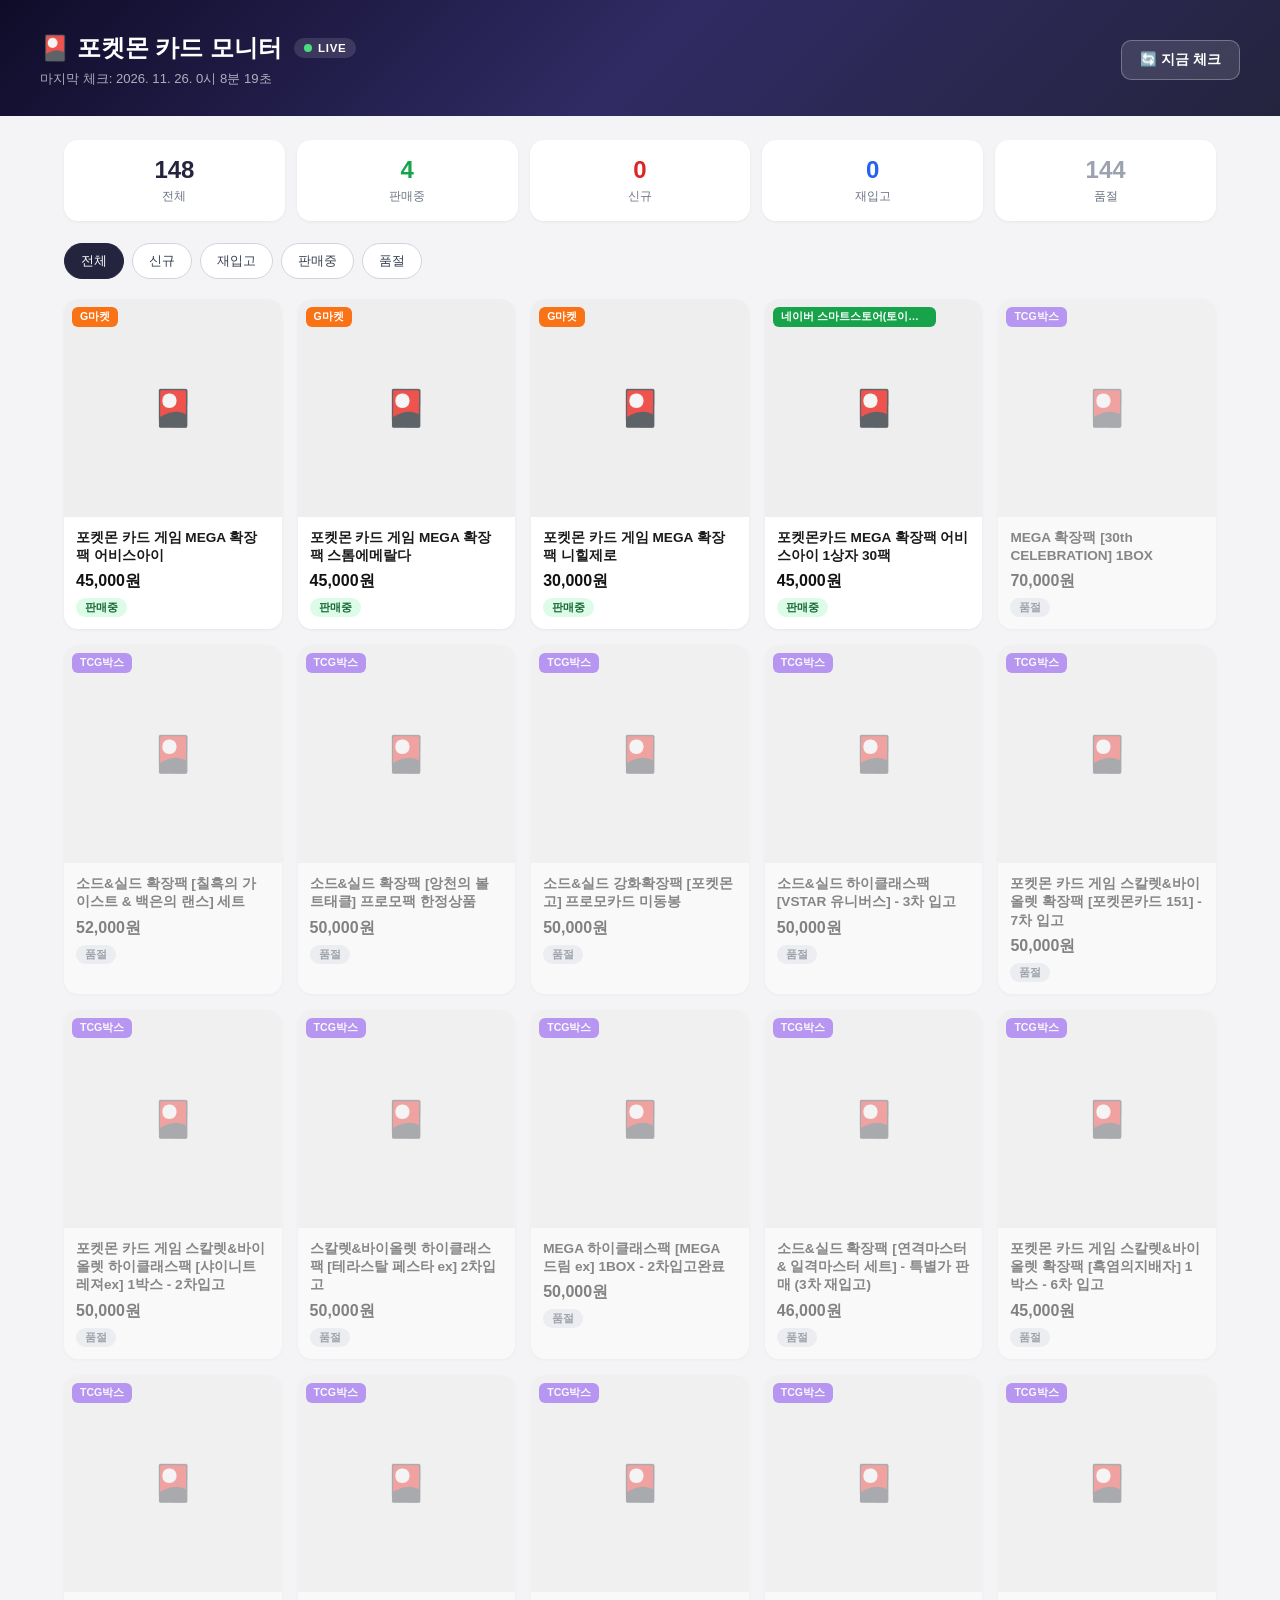
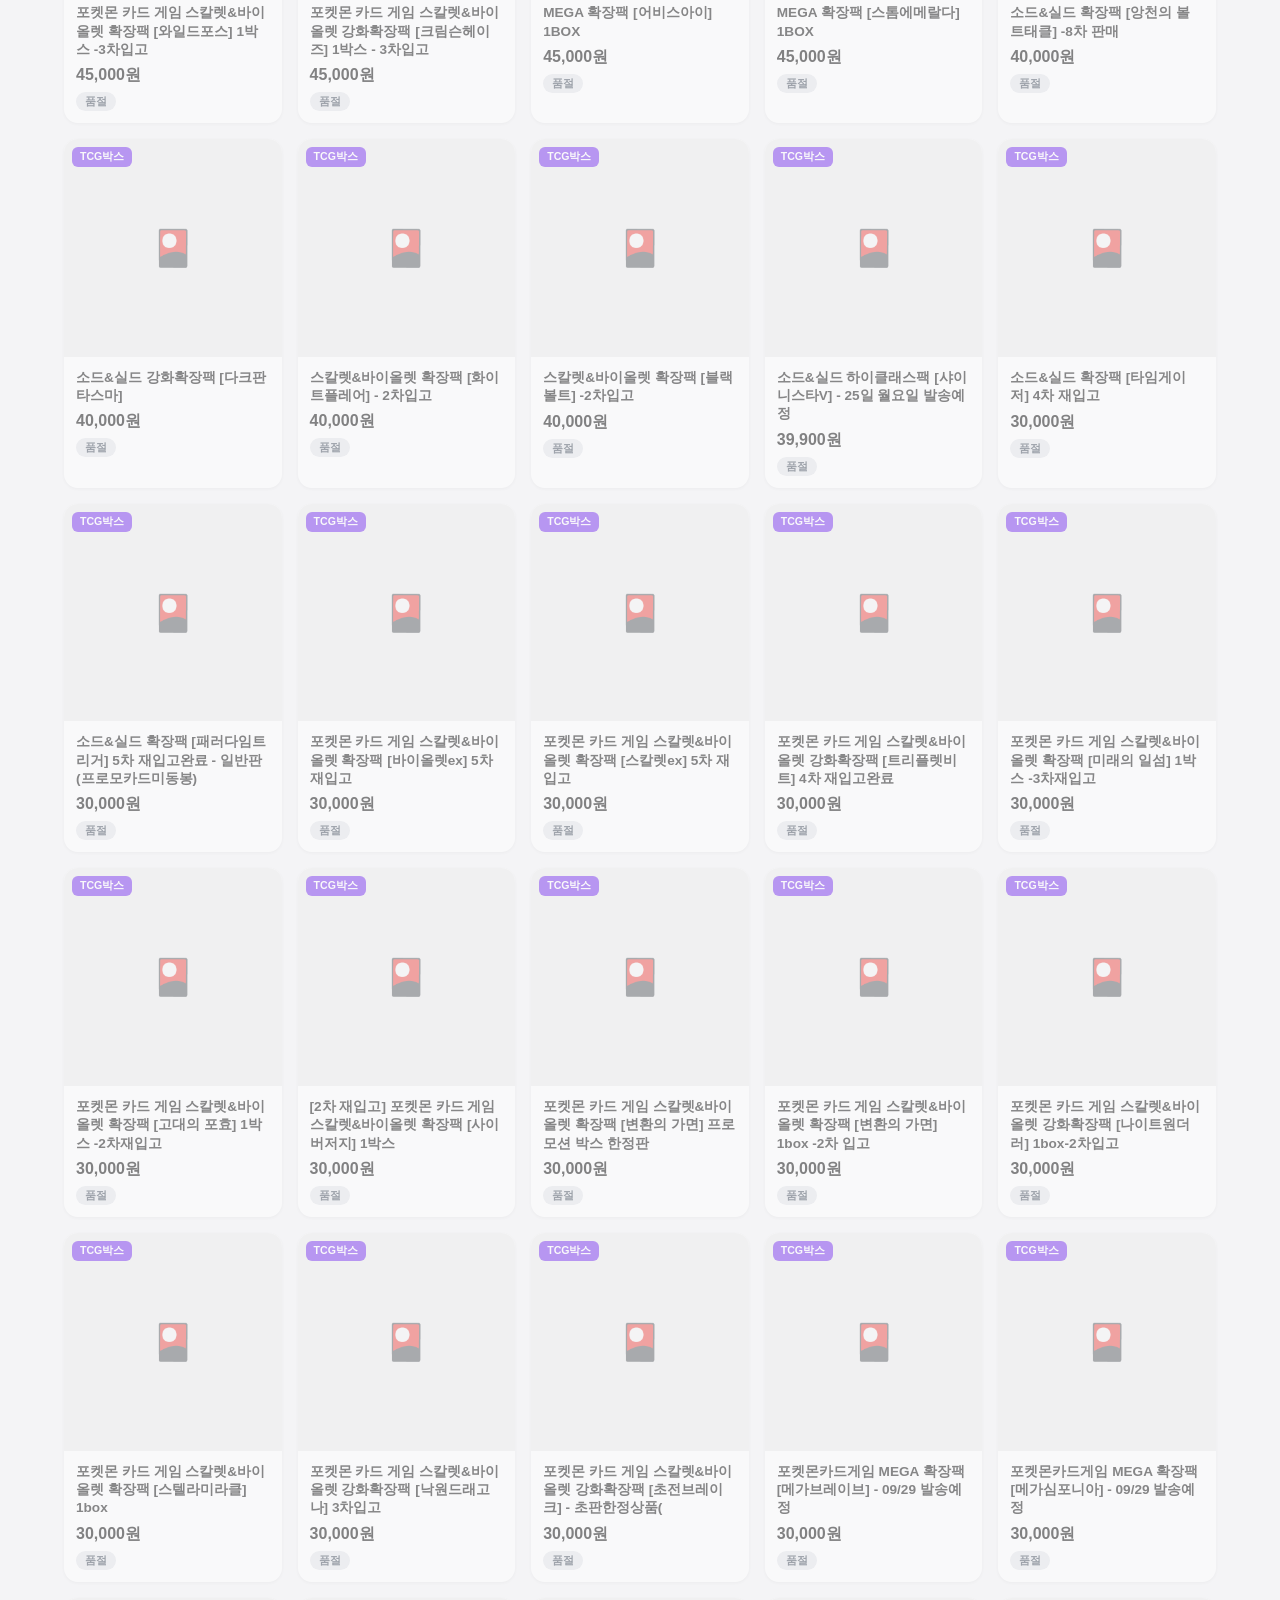
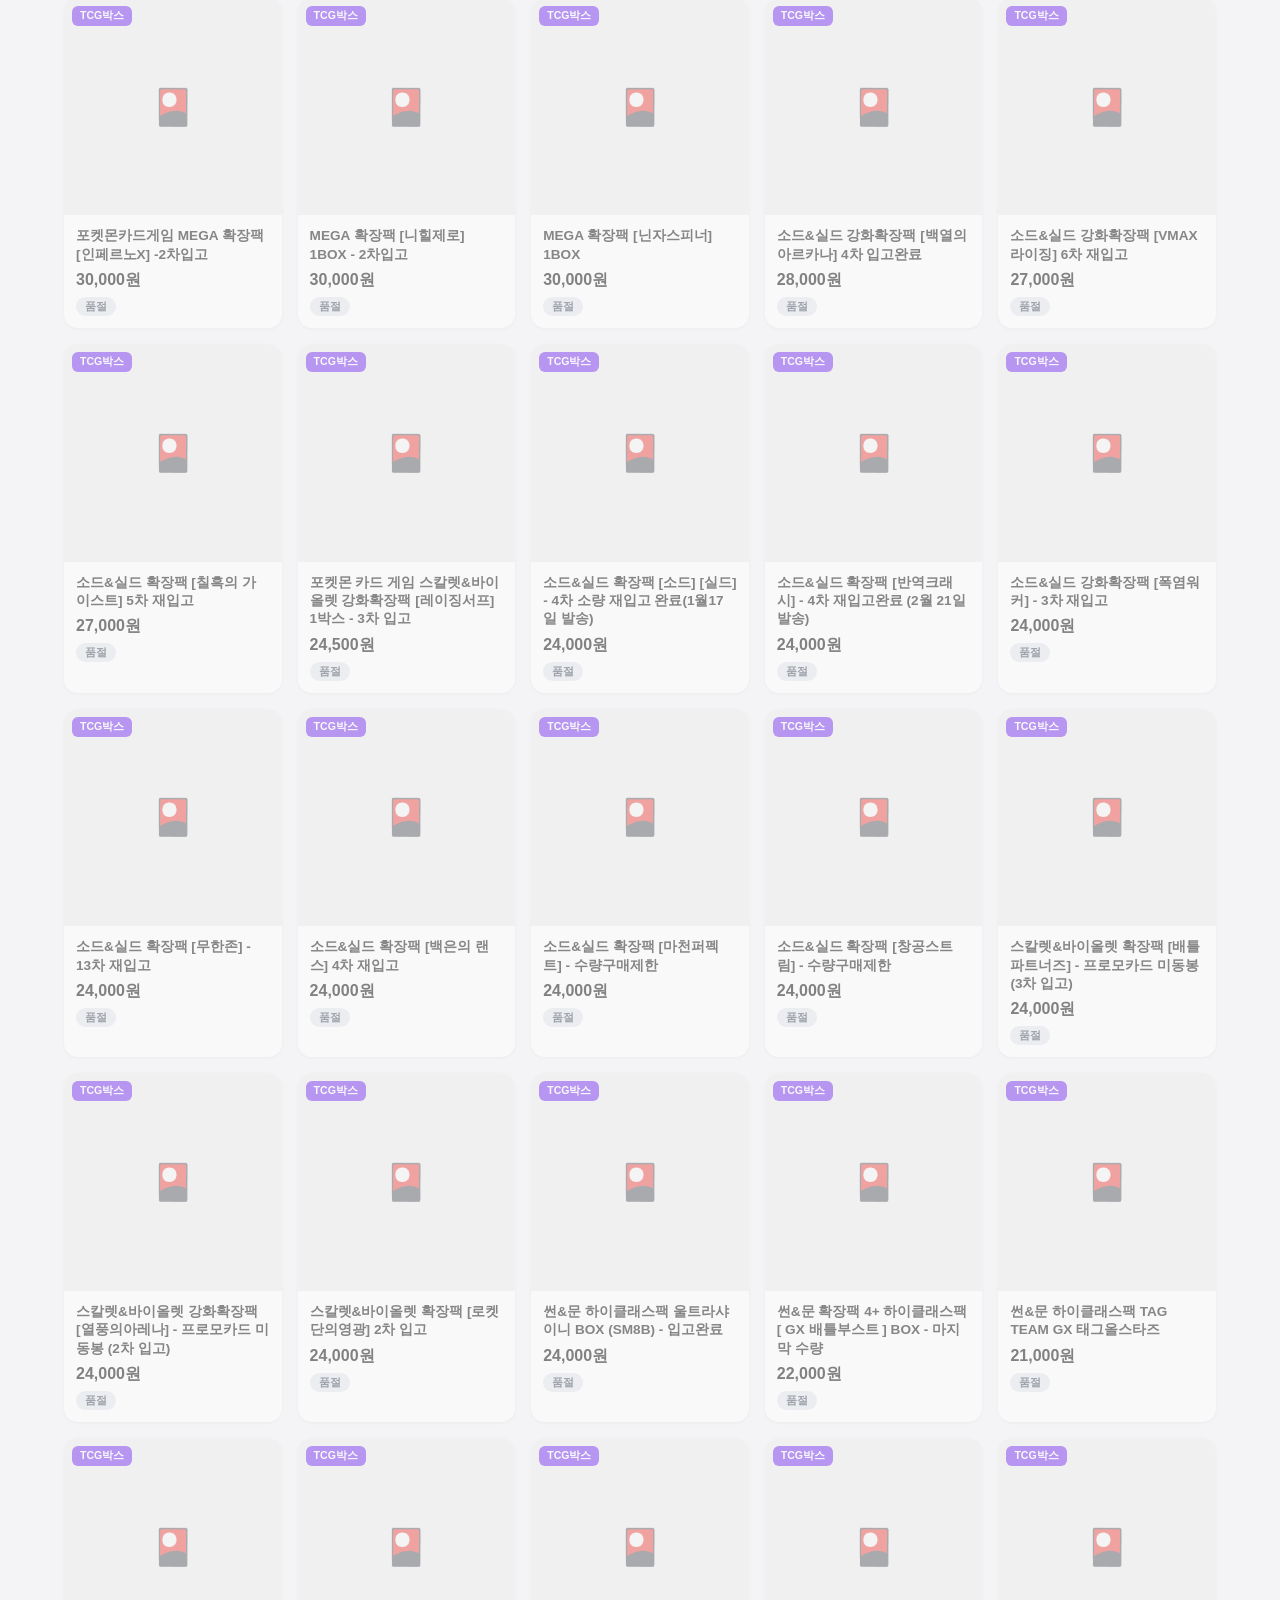
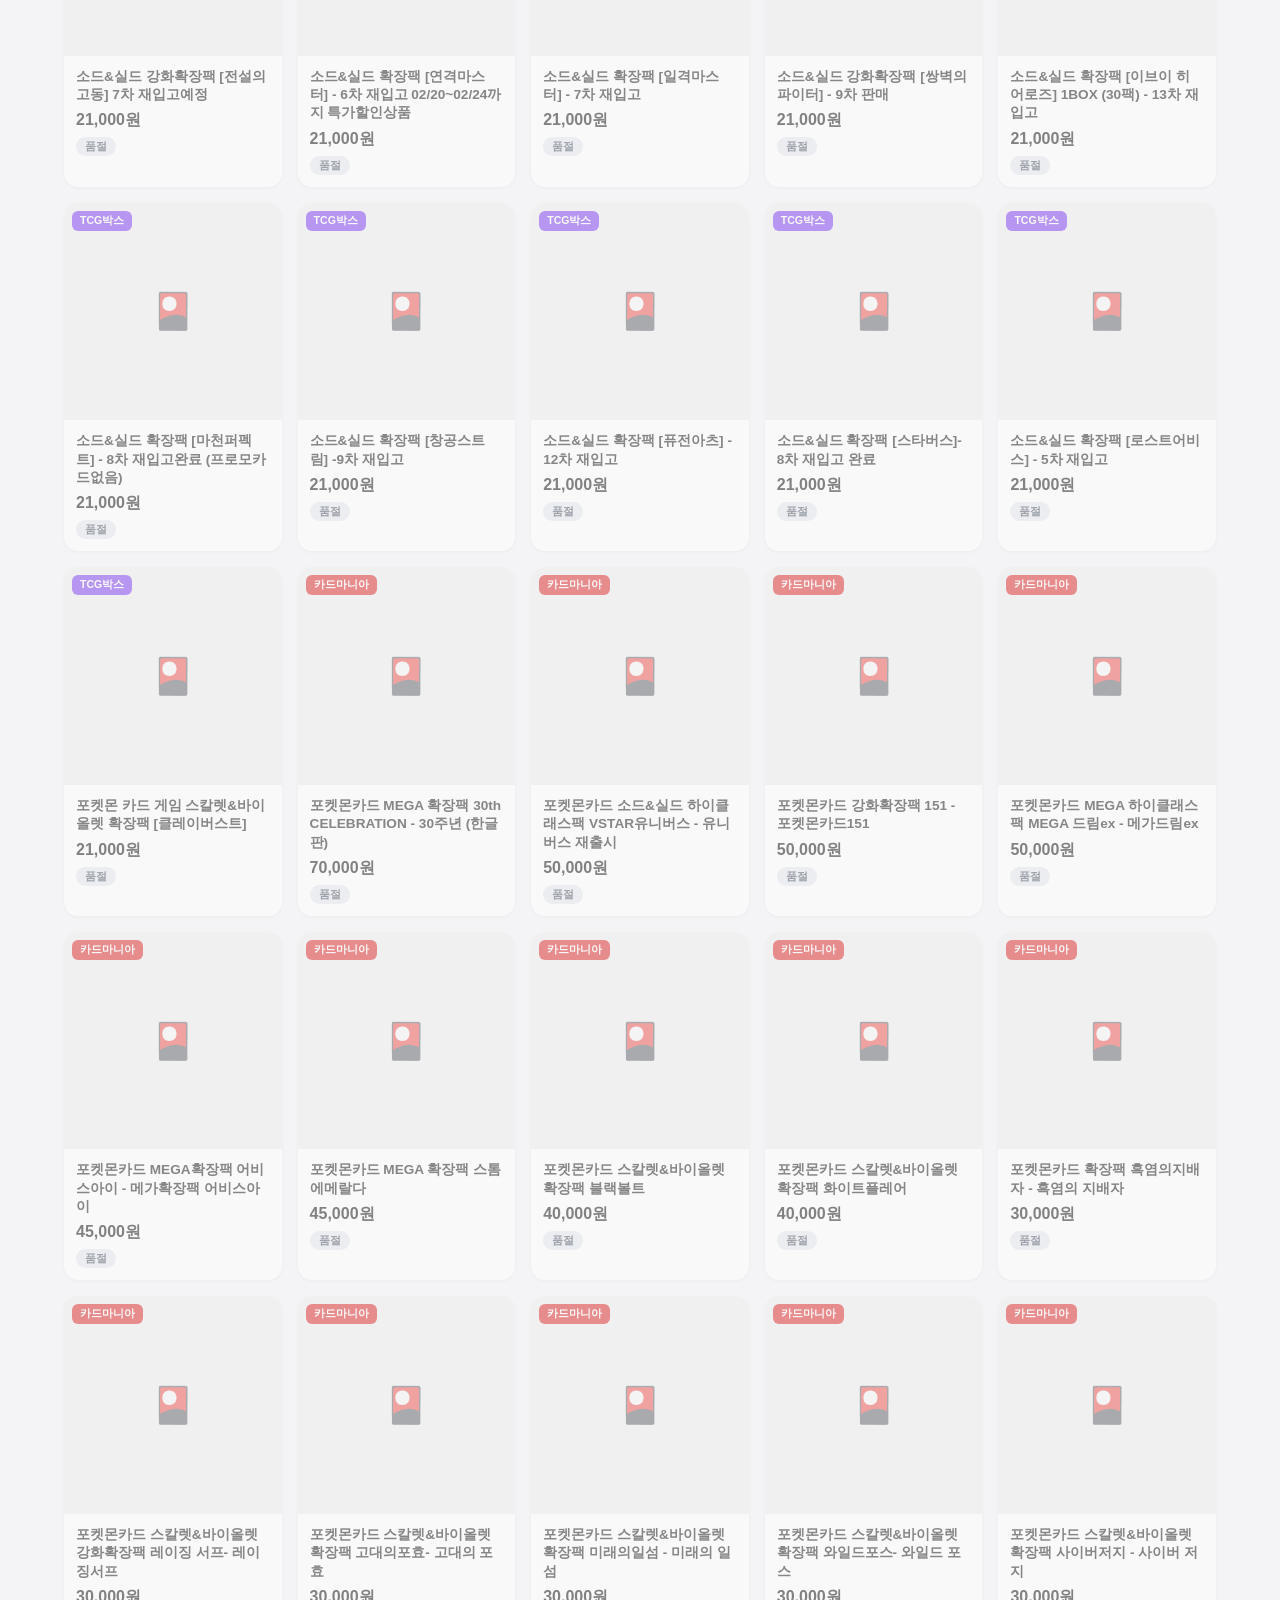
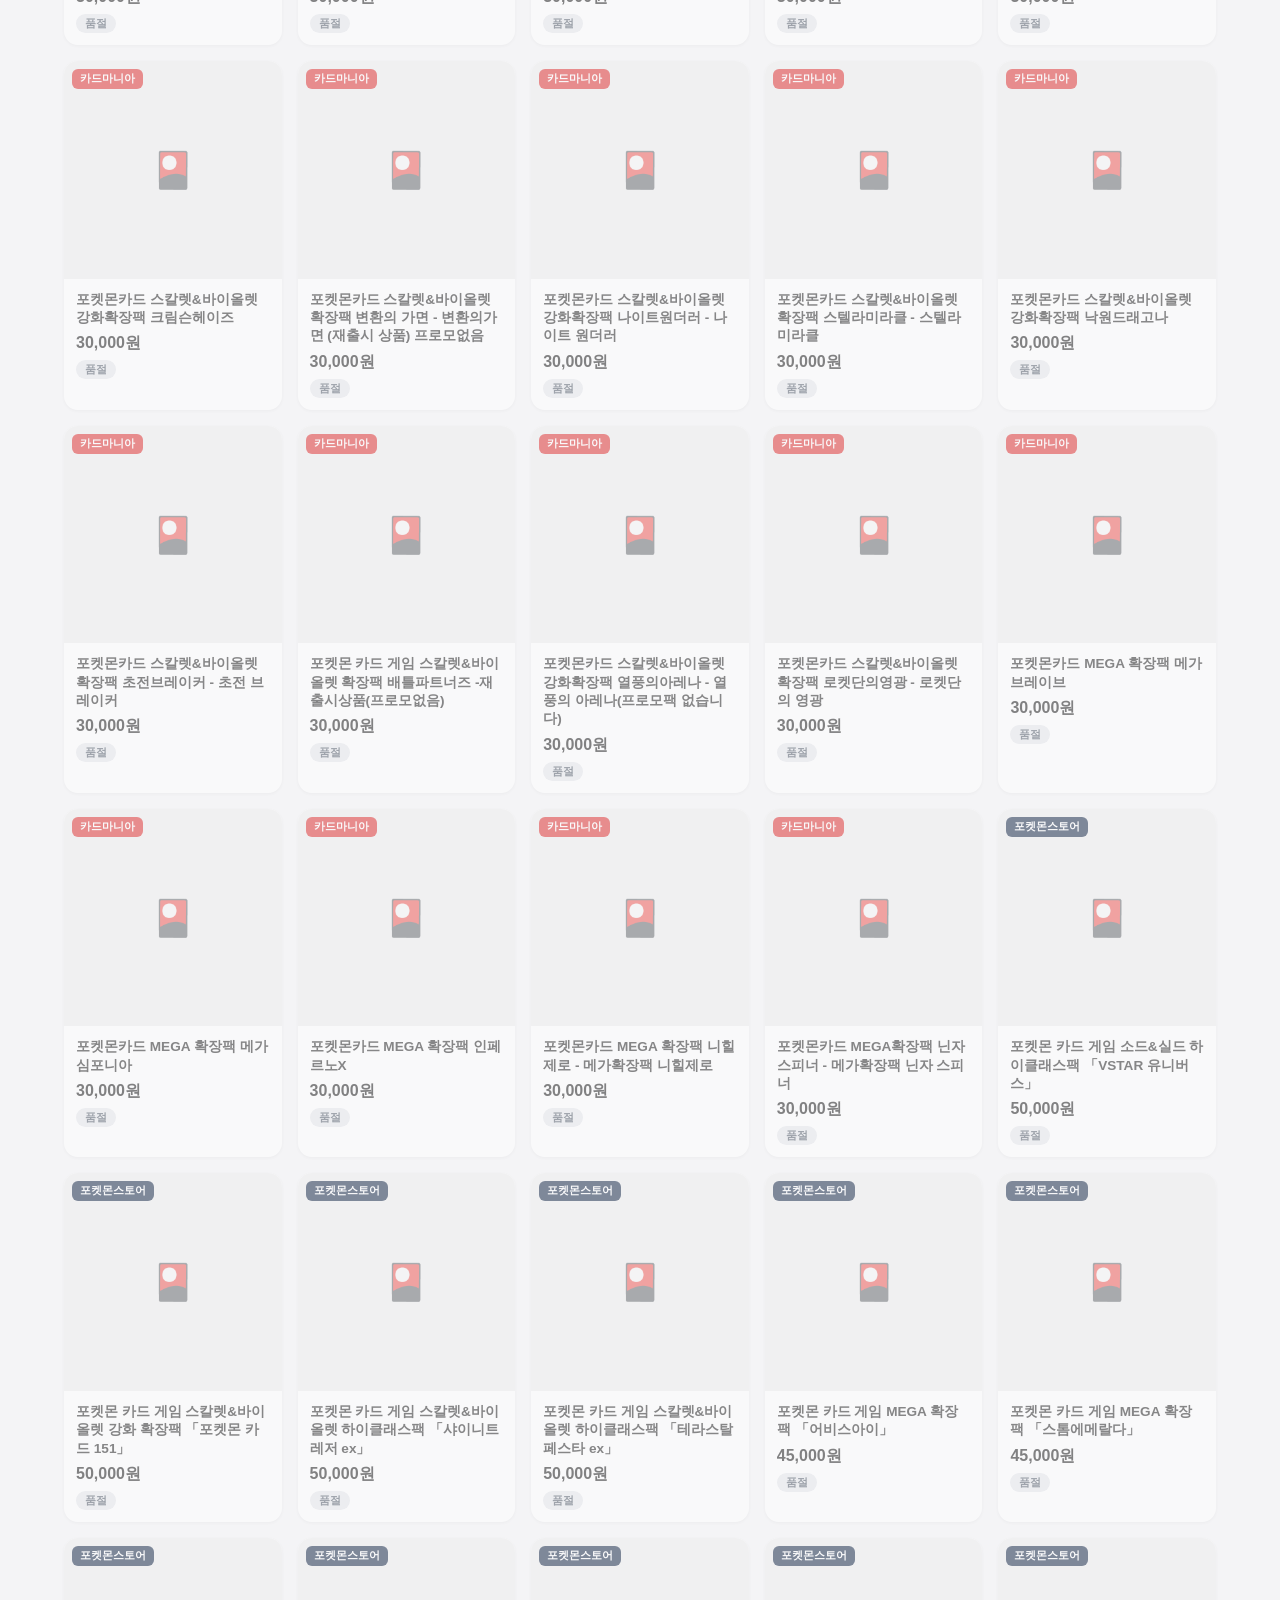
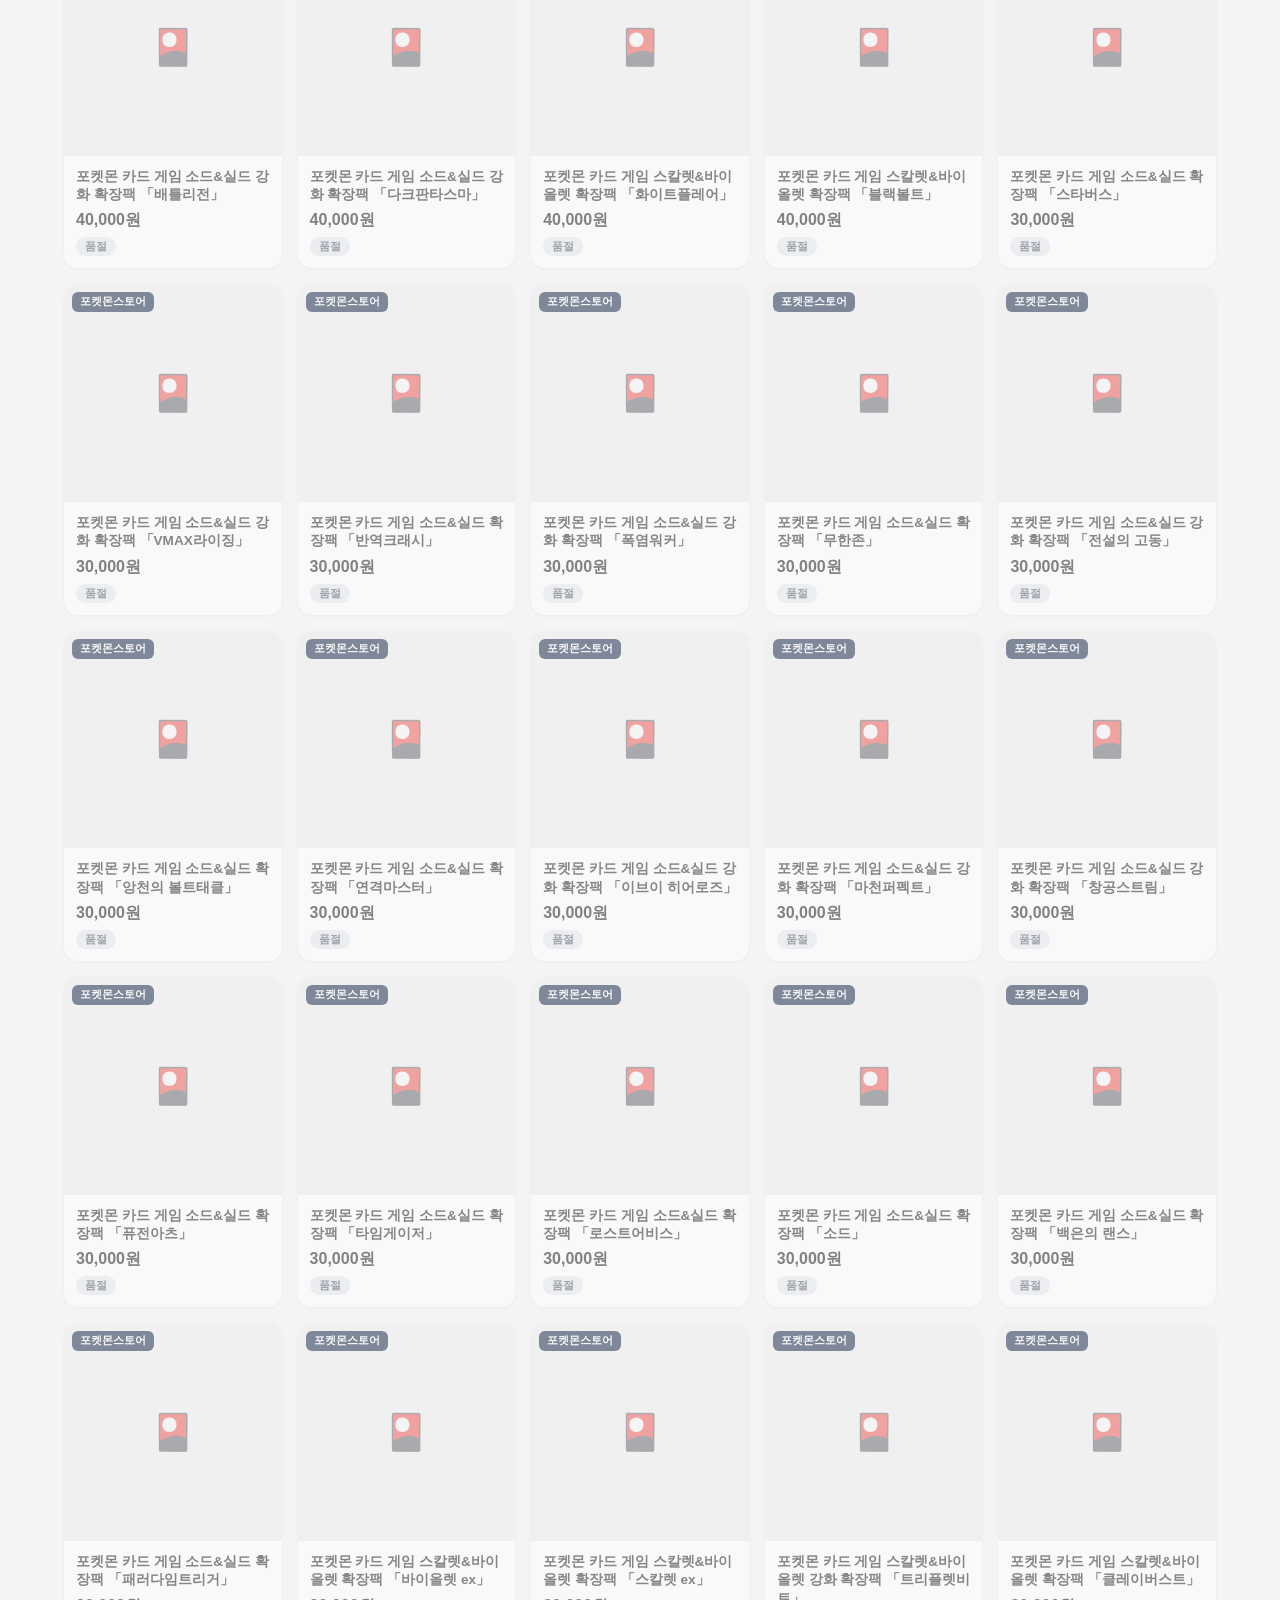
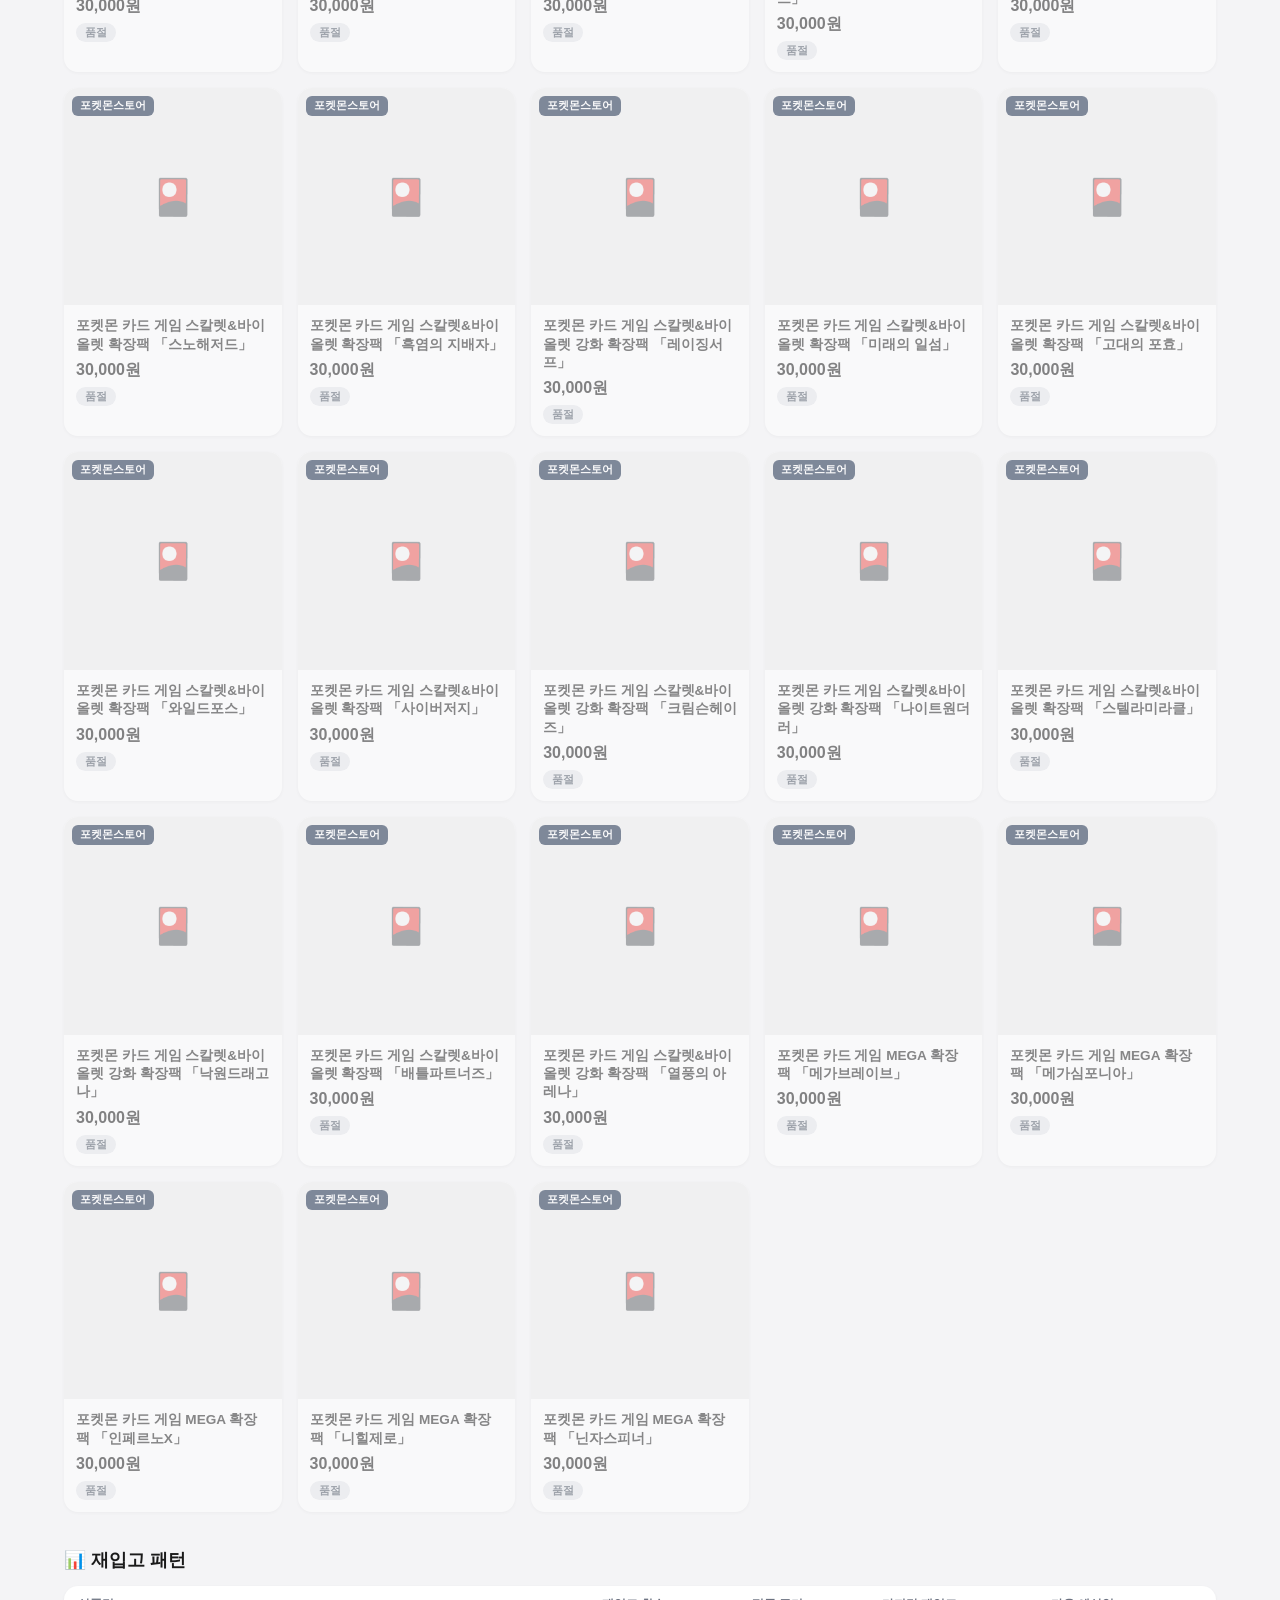
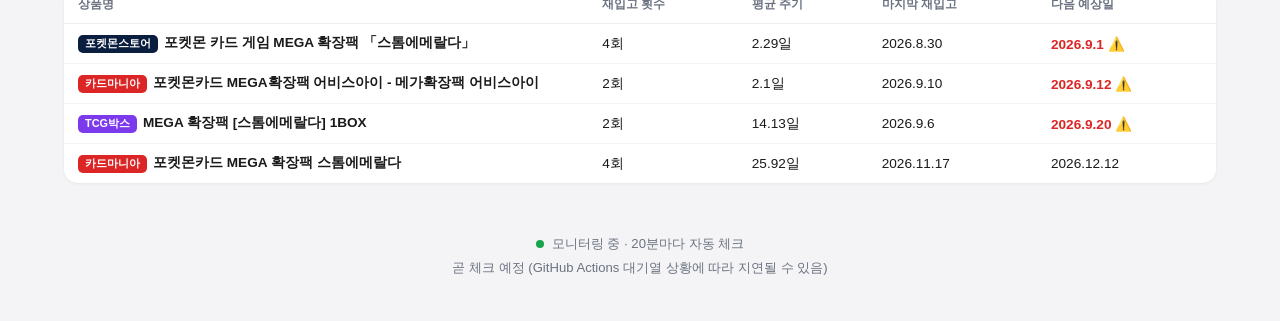
==== docs/index.html @ a7373dce "chore: update stock state + dashboard [skip ci]" ====
<!doctype html>
<html lang="ko">
<head>
<meta charset="UTF-8">
<meta name="viewport" content="width=device-width, initial-scale=1.0">
<title>포켓몬 카드 모니터</title>
<style>
  * { box-sizing: border-box; }
  body {
    margin: 0;
    font-family: -apple-system, BlinkMacSystemFont, "Segoe UI", Roboto, "Noto Sans KR", sans-serif;
    background: #f4f4f6;
    color: #1a1a1a;
  }
  header {
    background: linear-gradient(135deg, #0f0c29 0%, #302b63 50%, #24243e 100%);
    color: #fff;
    padding: 32px 24px 28px;
  }
  .header-inner {
    max-width: 1200px;
    margin: 0 auto;
    display: flex;
    justify-content: space-between;
    align-items: center;
    flex-wrap: wrap;
    gap: 16px;
  }
  .title-row { display: flex; align-items: center; gap: 12px; flex-wrap: wrap; }
  h1 { margin: 0; font-size: 1.5rem; font-weight: 700; }
  .live-badge {
    display: inline-flex; align-items: center; gap: 6px;
    background: rgba(255,255,255,0.12);
    padding: 4px 10px; border-radius: 999px; font-size: 0.72rem; font-weight: 700;
    letter-spacing: 0.06em;
  }
  .live-dot { width: 8px; height: 8px; border-radius: 50%; background: #4ade80; animation: pulse 1.6s infinite; }
  @keyframes pulse { 0%, 100% { opacity: 1; } 50% { opacity: 0.25; } }
  .subtitle { margin-top: 6px; font-size: 0.82rem; color: rgba(255,255,255,0.65); }
  .check-btn {
    background: rgba(255,255,255,0.12);
    border: 1px solid rgba(255,255,255,0.28);
    color: #fff; padding: 10px 18px; border-radius: 10px; font-size: 0.85rem; font-weight: 600;
    cursor: pointer; text-decoration: none; display: inline-flex; align-items: center; gap: 6px;
    transition: background 0.15s;
    white-space: nowrap;
  }
  .check-btn:hover { background: rgba(255,255,255,0.24); }

  main { max-width: 1200px; margin: 0 auto; padding: 24px; }

  .summary { display: grid; grid-template-columns: repeat(5, 1fr); gap: 12px; margin-bottom: 22px; }
  .summary-card {
    background: #fff; border-radius: 14px; padding: 16px 8px; text-align: center;
    box-shadow: 0 1px 3px rgba(0,0,0,0.06);
  }
  .summary-card .num { font-size: 1.5rem; font-weight: 700; }
  .summary-card .label { font-size: 0.75rem; color: #6b7280; margin-top: 4px; }
  .summary-card.total .num      { color: #24243e; }
  .summary-card.active .num     { color: #16a34a; }
  .summary-card.new .num        { color: #dc2626; }
  .summary-card.restocked .num  { color: #2563eb; }
  .summary-card.soldout .num    { color: #9ca3af; }

  .filters { display: flex; gap: 8px; margin-bottom: 20px; flex-wrap: wrap; }
  .filter-btn {
    border: 1px solid #d1d5db; background: #fff; padding: 8px 16px; border-radius: 999px;
    font-size: 0.82rem; font-weight: 500; cursor: pointer; color: #374151; transition: all .15s;
  }
  .filter-btn.active { background: #24243e; color: #fff; border-color: #24243e; }

  .grid { display: grid; grid-template-columns: repeat(auto-fill, minmax(210px, 1fr)); gap: 16px; }
  .card {
    background: #fff; border-radius: 14px; overflow: hidden; cursor: pointer;
    box-shadow: 0 1px 3px rgba(0,0,0,0.06); position: relative; transition: transform .15s, box-shadow .15s;
    display: flex; flex-direction: column;
  }
  .card:hover { transform: translateY(-3px); box-shadow: 0 10px 24px rgba(0,0,0,0.12); }
  .card.soldout { opacity: 0.5; }
  .thumb { width: 100%; aspect-ratio: 1 / 1; object-fit: cover; background: #eee; display: block; }
  .thumb.placeholder { display: flex; align-items: center; justify-content: center; font-size: 2.2rem; color: #ccc; }
  .site-tag {
    position: absolute; top: 8px; left: 8px; font-size: 0.66rem; font-weight: 700; color: #fff;
    padding: 3px 8px; border-radius: 6px; z-index: 2; max-width: 75%;
    overflow: hidden; text-overflow: ellipsis; white-space: nowrap;
  }
  .badge {
    position: absolute; top: 8px; right: 8px; font-size: 0.66rem; font-weight: 800; color: #fff;
    padding: 3px 8px; border-radius: 6px; z-index: 2;
  }
  .badge.new        { background: #dc2626; }
  .badge.restocked  { background: #2563eb; }
  .card-body { padding: 12px; display: flex; flex-direction: column; gap: 6px; flex: 1; }
  .card-name { font-size: 0.85rem; font-weight: 600; line-height: 1.35; min-height: 2.3em; }
  .card-price { font-size: 1rem; font-weight: 700; color: #111; }
  .status-pill {
    font-size: 0.7rem; font-weight: 700; padding: 2px 9px; border-radius: 999px; width: fit-content;
  }
  .status-pill.available { background: #dcfce7; color: #166534; }
  .status-pill.soldout    { background: #e5e7eb; color: #4b5563; }

  footer { text-align: center; padding: 28px 16px 44px; color: #6b7280; font-size: 0.82rem; }
  .footer-live { display: inline-flex; align-items: center; gap: 8px; margin-bottom: 6px; }
  .footer-dot { width: 8px; height: 8px; border-radius: 50%; background: #16a34a; animation: pulse 1.6s infinite; }
  .empty { text-align: center; padding: 60px 0; color: #999; }

  .pattern-section { margin-top: 36px; }
  .pattern-section h2 { font-size: 1.1rem; margin: 0 0 14px; }
  .pattern-table-wrap {
    background: #fff; border-radius: 14px; overflow-x: auto;
    box-shadow: 0 1px 3px rgba(0,0,0,0.06);
  }
  table.pattern-table { width: 100%; border-collapse: collapse; font-size: 0.85rem; }
  table.pattern-table th, table.pattern-table td {
    padding: 10px 14px; text-align: left; white-space: nowrap;
  }
  table.pattern-table th {
    color: #6b7280; font-weight: 600; font-size: 0.75rem;
    border-bottom: 1px solid #eee;
  }
  table.pattern-table td { border-bottom: 1px solid #f3f4f6; }
  table.pattern-table tr:last-child td { border-bottom: none; }
  table.pattern-table td.name-cell {
    white-space: normal; max-width: 320px; font-weight: 600;
  }
  .pattern-site-tag {
    display: inline-block; font-size: 0.68rem; font-weight: 700; color: #fff;
    padding: 2px 7px; border-radius: 5px; margin-right: 6px;
  }
  .pattern-next.overdue { color: #dc2626; font-weight: 800; }
  .pattern-empty { text-align: center; padding: 30px 0; color: #999; font-size: 0.85rem; }

  @media (max-width: 720px) {
    .summary { grid-template-columns: repeat(2, 1fr); }
    h1 { font-size: 1.25rem; }
  }
</style>
</head>
<body>

<header>
  <div class="header-inner">
    <div>
      <div class="title-row">
        <h1>🎴 포켓몬 카드 모니터</h1>
        <span class="live-badge"><span class="live-dot"></span>LIVE</span>
      </div>
      <div class="subtitle" id="lastChecked">마지막 체크: -</div>
    </div>
    <a class="check-btn" href="https://github.com/LEE-WANDE/pokemon-monitor/actions/workflows/monitor.yml" target="_blank" rel="noopener">🔄 지금 체크</a>
  </div>
</header>

<main>
  <div class="summary">
    <div class="summary-card total"><div class="num" id="cntTotal">0</div><div class="label">전체</div></div>
    <div class="summary-card active"><div class="num" id="cntActive">0</div><div class="label">판매중</div></div>
    <div class="summary-card new"><div class="num" id="cntNew">0</div><div class="label">신규</div></div>
    <div class="summary-card restocked"><div class="num" id="cntRestocked">0</div><div class="label">재입고</div></div>
    <div class="summary-card soldout"><div class="num" id="cntSoldout">0</div><div class="label">품절</div></div>
  </div>

  <div class="filters">
    <button class="filter-btn active" data-filter="all">전체</button>
    <button class="filter-btn" data-filter="new">신규</button>
    <button class="filter-btn" data-filter="restocked">재입고</button>
    <button class="filter-btn" data-filter="available">판매중</button>
    <button class="filter-btn" data-filter="soldout">품절</button>
  </div>

  <div class="grid" id="grid"></div>
  <div class="empty" id="emptyMsg" style="display:none;">조건에 맞는 상품이 없습니다.</div>

  <section class="pattern-section">
    <h2>📊 재입고 패턴</h2>
    <div id="patternWrap"></div>
  </section>
</main>

<footer>
  <div class="footer-live"><span class="footer-dot"></span>모니터링 중 · 20분마다 자동 체크</div>
  <div id="countdown">다음 체크까지 계산 중…</div>
</footer>

<script>
const PRODUCTS = [{"name": "포켓몬 카드 게임 MEGA 확장팩 어비스아이", "price": "45,000원", "status": "판매중", "url": "https://item.gmarket.co.kr/Item?goodsCode=4788006977", "image_url": "https://gdimg.gmarket.co.kr/4788006977/still/280?ver=1788743957", "site_name": "G마켓", "last_event": null, "event_at": null}, {"name": "포켓몬 카드 게임 MEGA 확장팩 스톰에메랄다", "price": "45,000원", "status": "판매중", "url": "https://item.gmarket.co.kr/Item?goodsCode=4833806493", "image_url": "https://gdimg.gmarket.co.kr/4833806493/still/280?ver=1794890385", "site_name": "G마켓", "last_event": "new", "event_at": "2026-09-11T09:09:09.504318+00:00"}, {"name": "포켓몬 카드 게임 MEGA 확장팩 니힐제로", "price": "30,000원", "status": "판매중", "url": "https://item.gmarket.co.kr/Item?goodsCode=4697393264", "image_url": "https://gdimg.gmarket.co.kr/4697393264/still/280?ver=1789116535", "site_name": "G마켓", "last_event": "new", "event_at": "2026-08-18T08:48:47.842444+00:00"}, {"name": "포켓몬카드 MEGA 확장팩 어비스아이 1상자 30팩", "price": "45,000원", "status": "판매중", "url": "https://smartstore.naver.com/main/products/13641909833", "image_url": "https://shopping-phinf.pstatic.net/main_9118642/91186420542.jpg", "site_name": "네이버 스마트스토어(토이벤져스)", "last_event": null, "event_at": null}, {"name": "MEGA 확장팩 [30th CELEBRATION]  1BOX", "price": "70,000원", "status": "품절", "url": "https://tcgbox.co.kr/product/mega-확장팩-30th-celebration-1box/22970/", "image_url": "https://tcgbox.co.kr/web/product/medium/202609/16a26ff24241c365fc70dfb5fde1c8ff.png", "site_name": "TCG박스", "last_event": "new", "event_at": "2026-09-19T11:34:49.849188+00:00"}, {"name": "소드&실드 확장팩 [칠흑의 가이스트 & 백은의 랜스] 세트", "price": "52,000원", "status": "품절", "url": "https://tcgbox.co.kr/product/소드실드-확장팩-칠흑의-가이스트-백은의-랜스-세트/12889/", "image_url": "https://tcgbox.co.kr/web/product/medium/202106/a788dc1950f4821a60216adc322362be.jpg", "site_name": "TCG박스", "last_event": null, "event_at": null}, {"name": "소드&실드 확장팩 [앙천의 볼트태클] 프로모팩 한정상품", "price": "50,000원", "status": "품절", "url": "https://tcgbox.co.kr/product/소드실드-확장팩-앙천의-볼트태클-프로모팩-한정상품/11917/", "image_url": "https://tcgbox.co.kr/web/product/medium/202010/16511196dd5cfef9536aedb77ad908eb.jpg", "site_name": "TCG박스", "last_event": null, "event_at": null}, {"name": "소드&실드 강화확장팩 [포켓몬고] 프로모카드 미동봉", "price": "50,000원", "status": "품절", "url": "https://tcgbox.co.kr/product/소드실드-강화확장팩-포켓몬고-프로모카드-미동봉/14665/", "image_url": "https://tcgbox.co.kr/web/product/medium/202206/d5e7a54718c5e503e066340d6d5e6317.jpg", "site_name": "TCG박스", "last_event": null, "event_at": null}, {"name": "소드&실드 하이클래스팩 [VSTAR 유니버스] - 3차 입고", "price": "50,000원", "status": "품절", "url": "https://tcgbox.co.kr/product/소드실드-하이클래스팩-vstar-유니버스-3차-입고/15716/", "image_url": "https://tcgbox.co.kr/web/product/medium/202301/6a219e39ef66f0a894186909c683a5d3.jpg", "site_name": "TCG박스", "last_event": null, "event_at": null}, {"name": "포켓몬 카드 게임 스칼렛&바이올렛 확장팩 [포켓몬카드 151] - 7차 입고", "price": "50,000원", "status": "품절", "url": "https://tcgbox.co.kr/product/포켓몬-카드-게임-스칼렛바이올렛-확장팩-포켓몬카드-151-7차-입고/16713/", "image_url": "https://tcgbox.co.kr/web/product/medium/202307/6d5f8a02fac3438aad456b38f4adabd9.jpg", "site_name": "TCG박스", "last_event": null, "event_at": null}, {"name": "포켓몬 카드 게임 스칼렛&바이올렛 하이클래스팩 [샤이니트레져ex] 1박스 - 2차입고", "price": "50,000원", "status": "품절", "url": "https://tcgbox.co.kr/product/포켓몬-카드-게임-스칼렛바이올렛-하이클래스팩-샤이니트레져ex-1박스-2차입고/18098/", "image_url": "https://tcgbox.co.kr/web/product/medium/202401/dcea69ab870c291d8b624369c09228d5.jpg", "site_name": "TCG박스", "last_event": null, "event_at": null}, {"name": "스칼렛&바이올렛 하이클래스팩 [테라스탈 페스타 ex] 2차입고", "price": "50,000원", "status": "품절", "url": "https://tcgbox.co.kr/product/스칼렛바이올렛-하이클래스팩-테라스탈-페스타-ex-2차입고/19955/", "image_url": "https://tcgbox.co.kr/web/product/medium/202503/142f08c54db04ba27e40ce86ca7a171c.jpg", "site_name": "TCG박스", "last_event": null, "event_at": null}, {"name": "MEGA 하이클래스팩 [MEGA 드림 ex]  1BOX - 2차입고완료", "price": "50,000원", "status": "품절", "url": "https://tcgbox.co.kr/product/mega-하이클래스팩-mega-드림-ex-1box-2차입고완료/22155/", "image_url": "https://tcgbox.co.kr/web/product/medium/202603/3f5090c3c2481c38ffe530be2e11aa48.jpg", "site_name": "TCG박스", "last_event": null, "event_at": null}, {"name": "소드&실드 확장팩 [연격마스터 & 일격마스터 세트] - 특별가 판매 (3차 재입고)", "price": "46,000원", "status": "품절", "url": "https://tcgbox.co.kr/product/소드실드-확장팩-연격마스터-일격마스터-세트-특별가-판매-3차-재입고/12589/", "image_url": "https://tcgbox.co.kr/web/product/medium/202102/835ca650b4bf0c627dc64cc867b2165b.jpg", "site_name": "TCG박스", "last_event": null, "event_at": null}, {"name": "포켓몬 카드 게임 스칼렛&바이올렛 확장팩 [흑염의지배자] 1박스 - 6차 입고", "price": "45,000원", "status": "품절", "url": "https://tcgbox.co.kr/product/포켓몬-카드-게임-스칼렛바이올렛-확장팩-흑염의지배자-1박스-6차-입고/17143/", "image_url": "https://tcgbox.co.kr/web/product/medium/202308/831192a0a1f8185be1668fcabfc9bc51.jpg", "site_name": "TCG박스", "last_event": null, "event_at": null}, {"name": "포켓몬 카드 게임 스칼렛&바이올렛 확장팩 [와일드포스] 1박스 -3차입고", "price": "45,000원", "status": "품절", "url": "https://tcgbox.co.kr/product/포켓몬-카드-게임-스칼렛바이올렛-확장팩-와일드포스-1박스-3차입고/18310/", "image_url": "https://tcgbox.co.kr/web/product/medium/202403/6e89f20a5bc2a813dcfcbdad2109275d.jpg", "site_name": "TCG박스", "last_event": null, "event_at": null}, {"name": "포켓몬 카드 게임 스칼렛&바이올렛 강화확장팩 [크림슨헤이즈] 1박스 - 3차입고", "price": "45,000원", "status": "품절", "url": "https://tcgbox.co.kr/product/포켓몬-카드-게임-스칼렛바이올렛-강화확장팩-크림슨헤이즈-1박스-3차입고/19027/", "image_url": "https://tcgbox.co.kr/web/product/medium/202405/840e66a837eafe6cfe19408cd54a6ca4.jpg", "site_name": "TCG박스", "last_event": null, "event_at": null}, {"name": "MEGA 확장팩 [어비스아이]  1BOX", "price": "45,000원", "status": "품절", "url": "https://tcgbox.co.kr/product/mega-확장팩-어비스아이-1box/22670/", "image_url": "https://tcgbox.co.kr/web/product/medium/202606/bae970ce6de0380ded0f4af09244f311.jpg", "site_name": "TCG박스", "last_event": "restocked", "event_at": "2026-09-06T14:05:07.885053+00:00"}, {"name": "MEGA 확장팩 [스톰에메랄다]  1BOX", "price": "45,000원", "status": "품절", "url": "https://tcgbox.co.kr/product/mega-확장팩-스톰에메랄다-1box/22859/", "image_url": "https://tcgbox.co.kr/web/product/medium/202608/6cb6e868c98f5a6dadfcc87e93fab141.jpg", "site_name": "TCG박스", "last_event": "restocked", "event_at": "2026-09-06T14:05:07.885053+00:00"}, {"name": "소드&실드 확장팩 [앙천의 볼트태클] -8차 판매", "price": "40,000원", "status": "품절", "url": "https://tcgbox.co.kr/product/소드실드-확장팩-앙천의-볼트태클-8차-판매/11921/", "image_url": "https://tcgbox.co.kr/web/product/medium/202011/45c376d276ba94e0bb5b4d7aab6a8c74.jpg", "site_name": "TCG박스", "last_event": null, "event_at": null}, {"name": "소드&실드 강화확장팩 [다크판타스마]", "price": "40,000원", "status": "품절", "url": "https://tcgbox.co.kr/product/소드실드-강화확장팩-다크판타스마/15239/", "image_url": "https://tcgbox.co.kr/web/product/medium/202207/fede93e2301c6f629ced1fce25c30ea2.jpg", "site_name": "TCG박스", "last_event": null, "event_at": null}, {"name": "스칼렛&바이올렛 확장팩 [화이트플레어] - 2차입고", "price": "40,000원", "status": "품절", "url": "https://tcgbox.co.kr/product/스칼렛바이올렛-확장팩-화이트플레어-2차입고/20897/", "image_url": "https://tcgbox.co.kr/web/product/medium/202508/0b28a8ee467d3e5f3fcd5ce1e8d10de6.jpg", "site_name": "TCG박스", "last_event": null, "event_at": null}, {"name": "스칼렛&바이올렛 확장팩 [블랙볼트] -2차입고", "price": "40,000원", "status": "품절", "url": "https://tcgbox.co.kr/product/스칼렛바이올렛-확장팩-블랙볼트-2차입고/20898/", "image_url": "https://tcgbox.co.kr/web/product/medium/202508/bcbacca854863746ee9c0bfd239db8dd.jpg", "site_name": "TCG박스", "last_event": null, "event_at": null}, {"name": "소드&실드 하이클래스팩 [샤이니스타V] - 25일 월요일 발송예정", "price": "39,900원", "status": "품절", "url": "https://tcgbox.co.kr/product/소드실드-하이클래스팩-샤이니스타v-25일-월요일-발송예정/12070/", "image_url": "https://tcgbox.co.kr/web/product/medium/202012/64a0df25a23d20a7179ac2c1b45feefb.jpg", "site_name": "TCG박스", "last_event": null, "event_at": null}, {"name": "소드&실드 확장팩 [타임게이저] 4차 재입고", "price": "30,000원", "status": "품절", "url": "https://tcgbox.co.kr/product/소드실드-확장팩-타임게이저-4차-재입고/14536/", "image_url": "https://tcgbox.co.kr/web/product/medium/202209/bbb38886a6a53b49eab49d17f5b4fb73.jpg", "site_name": "TCG박스", "last_event": null, "event_at": null}, {"name": "소드&실드 확장팩 [패러다임트리거] 5차 재입고완료 - 일반판 (프로모카드미동봉)", "price": "30,000원", "status": "품절", "url": "https://tcgbox.co.kr/product/소드실드-확장팩-패러다임트리거-5차-재입고완료-일반판-프로모카드미동봉/15576/", "image_url": "https://tcgbox.co.kr/web/product/medium/202211/0079a1e52e72b74524e7ba4bce046c87.jpg", "site_name": "TCG박스", "last_event": null, "event_at": null}, {"name": "포켓몬 카드 게임 스칼렛&바이올렛 확장팩 [바이올렛ex]  5차재입고", "price": "30,000원", "status": "품절", "url": "https://tcgbox.co.kr/product/포켓몬-카드-게임-스칼렛바이올렛-확장팩-바이올렛ex-5차재입고/16045/", "image_url": "https://tcgbox.co.kr/web/product/medium/202304/dc85754714412e2752716b5cfb824caa.jpg", "site_name": "TCG박스", "last_event": null, "event_at": null}, {"name": "포켓몬 카드 게임 스칼렛&바이올렛 확장팩 [스칼렛ex]  5차 재입고", "price": "30,000원", "status": "품절", "url": "https://tcgbox.co.kr/product/포켓몬-카드-게임-스칼렛바이올렛-확장팩-스칼렛ex-5차-재입고/16046/", "image_url": "https://tcgbox.co.kr/web/product/medium/202304/3c355ca4f5c09a3bf2fbbf69f7e3a297.jpg", "site_name": "TCG박스", "last_event": null, "event_at": null}, {"name": "포켓몬 카드 게임 스칼렛&바이올렛 강화확장팩 [트리플렛비트] 4차 재입고완료", "price": "30,000원", "status": "품절", "url": "https://tcgbox.co.kr/product/포켓몬-카드-게임-스칼렛바이올렛-강화확장팩-트리플렛비트-4차-재입고완료/16375/", "image_url": "https://tcgbox.co.kr/web/product/medium/202305/ac094bbd210093ae436eb08a849dab72.jpg", "site_name": "TCG박스", "last_event": null, "event_at": null}, {"name": "포켓몬 카드 게임 스칼렛&바이올렛 확장팩 [미래의 일섬] 1박스 -3차재입고", "price": "30,000원", "status": "품절", "url": "https://tcgbox.co.kr/product/포켓몬-카드-게임-스칼렛바이올렛-확장팩-미래의-일섬-1박스-3차재입고/17732/", "image_url": "https://tcgbox.co.kr/web/product/medium/202312/478463e94d94a4c02400e5591976ca63.jpg", "site_name": "TCG박스", "last_event": null, "event_at": null}, {"name": "포켓몬 카드 게임 스칼렛&바이올렛 확장팩 [고대의 포효] 1박스 -2차재입고", "price": "30,000원", "status": "품절", "url": "https://tcgbox.co.kr/product/포켓몬-카드-게임-스칼렛바이올렛-확장팩-고대의-포효-1박스-2차재입고/17733/", "image_url": "https://tcgbox.co.kr/web/product/medium/202312/b979b142ec5821f246158c19916efe80.jpg", "site_name": "TCG박스", "last_event": null, "event_at": null}, {"name": "[2차 재입고] 포켓몬 카드 게임 스칼렛&바이올렛 확장팩 [사이버저지] 1박스", "price": "30,000원", "status": "품절", "url": "https://tcgbox.co.kr/product/2차-재입고-포켓몬-카드-게임-스칼렛바이올렛-확장팩-사이버저지-1박스/18309/", "image_url": "https://tcgbox.co.kr/web/product/medium/202403/bbdcfd06376df09843a049042a7c54e6.jpg", "site_name": "TCG박스", "last_event": null, "event_at": null}, {"name": "포켓몬 카드 게임 스칼렛&바이올렛 확장팩 [변환의 가면]  프로모션 박스   한정판", "price": "30,000원", "status": "품절", "url": "https://tcgbox.co.kr/product/포켓몬-카드-게임-스칼렛바이올렛-확장팩-변환의-가면-프로모션-박스-한정판/19126/", "image_url": "https://tcgbox.co.kr/web/product/medium/202406/bbb9714de757704e82842f42146f3283.jpg", "site_name": "TCG박스", "last_event": null, "event_at": null}, {"name": "포켓몬 카드 게임 스칼렛&바이올렛 확장팩 [변환의 가면]   1box -2차 입고", "price": "30,000원", "status": "품절", "url": "https://tcgbox.co.kr/product/포켓몬-카드-게임-스칼렛바이올렛-확장팩-변환의-가면-1box-2차-입고/19127/", "image_url": "https://tcgbox.co.kr/web/product/medium/202406/b773a2be152ea4ec8e4636301c66d97a.jpg", "site_name": "TCG박스", "last_event": null, "event_at": null}, {"name": "포켓몬 카드 게임 스칼렛&바이올렛 강화확장팩 [나이트원더러]   1box-2차입고", "price": "30,000원", "status": "품절", "url": "https://tcgbox.co.kr/product/포켓몬-카드-게임-스칼렛바이올렛-강화확장팩-나이트원더러-1box-2차입고/19351/", "image_url": "https://tcgbox.co.kr/web/product/medium/202408/08e0d7718e12292a317a8ab4514f80c5.jpg", "site_name": "TCG박스", "last_event": null, "event_at": null}, {"name": "포켓몬 카드 게임 스칼렛&바이올렛 확장팩 [스텔라미라클]   1box", "price": "30,000원", "status": "품절", "url": "https://tcgbox.co.kr/product/포켓몬-카드-게임-스칼렛바이올렛-확장팩-스텔라미라클-1box/19481/", "image_url": "https://tcgbox.co.kr/web/product/medium/202409/373f3a24db08b7b5a8a86b71bf08a4b0.jpg", "site_name": "TCG박스", "last_event": null, "event_at": null}, {"name": "포켓몬 카드 게임 스칼렛&바이올렛 강화확장팩 [낙원드래고나]  3차입고", "price": "30,000원", "status": "품절", "url": "https://tcgbox.co.kr/product/포켓몬-카드-게임-스칼렛바이올렛-강화확장팩-낙원드래고나-3차입고/19622/", "image_url": "https://tcgbox.co.kr/web/product/medium/202411/4b070dc24df690be68e188e1635e055b.jpg", "site_name": "TCG박스", "last_event": null, "event_at": null}, {"name": "포켓몬 카드 게임 스칼렛&바이올렛 강화확장팩 [초전브레이크]  - 초판한정상품(", "price": "30,000원", "status": "품절", "url": "https://tcgbox.co.kr/product/포켓몬-카드-게임-스칼렛바이올렛-강화확장팩-초전브레이크-초판한정상품/19624/", "image_url": "https://tcgbox.co.kr/web/product/medium/202411/3fdb328ef1ecd9fdb39ce925bb776486.jpg", "site_name": "TCG박스", "last_event": null, "event_at": null}, {"name": "포켓몬카드게임 MEGA 확장팩 [메가브레이브] - 09/29 발송예정", "price": "30,000원", "status": "품절", "url": "https://tcgbox.co.kr/product/포켓몬카드게임-mega-확장팩-메가브레이브-0929-발송예정/21429/", "image_url": "https://tcgbox.co.kr/web/product/medium/202509/b5a36a891e64ce7fcee89a5fa666b8d8.jpg", "site_name": "TCG박스", "last_event": null, "event_at": null}, {"name": "포켓몬카드게임 MEGA 확장팩 [메가심포니아] - 09/29 발송예정", "price": "30,000원", "status": "품절", "url": "https://tcgbox.co.kr/product/포켓몬카드게임-mega-확장팩-메가심포니아-0929-발송예정/21430/", "image_url": "https://tcgbox.co.kr/web/product/medium/202509/cf892e7cbf8efbe4449aea6de8587d52.jpg", "site_name": "TCG박스", "last_event": null, "event_at": null}, {"name": "포켓몬카드게임 MEGA 확장팩  [인페르노X] -2차입고", "price": "30,000원", "status": "품절", "url": "https://tcgbox.co.kr/product/포켓몬카드게임-mega-확장팩-인페르노x-2차입고/21785/", "image_url": "https://tcgbox.co.kr/web/product/medium/202511/7cceb853d5350af766994b46cc7fb4c2.jpg", "site_name": "TCG박스", "last_event": null, "event_at": null}, {"name": "MEGA 확장팩 [니힐제로]  1BOX - 2차입고", "price": "30,000원", "status": "품절", "url": "https://tcgbox.co.kr/product/mega-확장팩-니힐제로-1box-2차입고/22352/", "image_url": "https://tcgbox.co.kr/web/product/medium/202604/ee1933729a06cf9ad85fd748d83eca69.jpg", "site_name": "TCG박스", "last_event": null, "event_at": null}, {"name": "MEGA 확장팩 [닌자스피너]  1BOX", "price": "30,000원", "status": "품절", "url": "https://tcgbox.co.kr/product/mega-확장팩-닌자스피너-1box/22490/", "image_url": "https://tcgbox.co.kr/web/product/medium/202604/32b46a47254a057ad70561a9475e0b5e.jpg", "site_name": "TCG박스", "last_event": null, "event_at": null}, {"name": "소드&실드 강화확장팩 [백열의 아르카나] 4차 입고완료", "price": "28,000원", "status": "품절", "url": "https://tcgbox.co.kr/product/소드실드-강화확장팩-백열의-아르카나-4차-입고완료/15481/", "image_url": "https://tcgbox.co.kr/web/product/medium/202210/c6291a070f77d0f543fc10e438afb50e.jpg", "site_name": "TCG박스", "last_event": null, "event_at": null}, {"name": "소드&실드 강화확장팩 [VMAX 라이징] 6차 재입고", "price": "27,000원", "status": "품절", "url": "https://tcgbox.co.kr/product/소드실드-강화확장팩-vmax-라이징-6차-재입고/11079/", "image_url": "https://tcgbox.co.kr/web/product/medium/20200324/413af7d84c2548f50da77c01cd57c1ff.jpg", "site_name": "TCG박스", "last_event": null, "event_at": null}, {"name": "소드&실드 확장팩 [칠흑의 가이스트] 5차 재입고", "price": "27,000원", "status": "품절", "url": "https://tcgbox.co.kr/product/소드실드-확장팩-칠흑의-가이스트-5차-재입고/12887/", "image_url": "https://tcgbox.co.kr/web/product/medium/202106/f0b0c00f4a1cf8385ce27e8dcc99a663.jpg", "site_name": "TCG박스", "last_event": null, "event_at": null}, {"name": "포켓몬 카드 게임 스칼렛&바이올렛 강화확장팩 [레이징서프] 1박스 - 3차 입고", "price": "24,500원", "status": "품절", "url": "https://tcgbox.co.kr/product/포켓몬-카드-게임-스칼렛바이올렛-강화확장팩-레이징서프-1박스-3차-입고/17337/", "image_url": "https://tcgbox.co.kr/web/product/medium/202311/b31afd91a244f168f27362cf3fc550a8.jpg", "site_name": "TCG박스", "last_event": null, "event_at": null}, {"name": "소드&실드 확장팩 [소드] [실드] - 4차 소량 재입고 완료(1월17일 발송)", "price": "24,000원", "status": "품절", "url": "https://tcgbox.co.kr/product/소드실드-확장팩-소드-실드-4차-소량-재입고-완료1월17일-발송/10763/", "image_url": "https://tcgbox.co.kr/web/product/medium/20200206/20f8357d5b5dbd359a86b5f97849bd64.jpg", "site_name": "TCG박스", "last_event": null, "event_at": null}, {"name": "소드&실드 확장팩 [반역크래시] - 4차 재입고완료 (2월 21일 발송)", "price": "24,000원", "status": "품절", "url": "https://tcgbox.co.kr/product/소드실드-확장팩-반역크래시-4차-재입고완료-2월-21일-발송/11255/", "image_url": "https://tcgbox.co.kr/web/product/medium/20200415/a89222da17454ef5c8bc23aa465d374e.jpg", "site_name": "TCG박스", "last_event": null, "event_at": null}, {"name": "소드&실드 강화확장팩 [폭염워커] - 3차 재입고", "price": "24,000원", "status": "품절", "url": "https://tcgbox.co.kr/product/소드실드-강화확장팩-폭염워커-3차-재입고/11557/", "image_url": "https://tcgbox.co.kr/web/product/medium/20200616/d8b08db9131e6ecbd6e7a044635f47d5.jpg", "site_name": "TCG박스", "last_event": null, "event_at": null}, {"name": "소드&실드 확장팩 [무한존] - 13차 재입고", "price": "24,000원", "status": "품절", "url": "https://tcgbox.co.kr/product/소드실드-확장팩-무한존-13차-재입고/11644/", "image_url": "https://tcgbox.co.kr/web/product/medium/202007/7d447cf1e7170e4ea6d3e530c6047624.jpg", "site_name": "TCG박스", "last_event": null, "event_at": null}, {"name": "소드&실드 확장팩 [백은의 랜스] 4차 재입고", "price": "24,000원", "status": "품절", "url": "https://tcgbox.co.kr/product/소드실드-확장팩-백은의-랜스-4차-재입고/12888/", "image_url": "https://tcgbox.co.kr/web/product/medium/202106/ac3cea8fb0b43cfc42b11d6f2e656f76.jpg", "site_name": "TCG박스", "last_event": null, "event_at": null}, {"name": "소드&실드 확장팩 [마천퍼펙트] - 수량구매제한", "price": "24,000원", "status": "품절", "url": "https://tcgbox.co.kr/product/소드실드-확장팩-마천퍼펙트-수량구매제한/13341/", "image_url": "https://tcgbox.co.kr/web/product/medium/202109/bba52911390d3bdac1da86522b9ebb5b.jpg", "site_name": "TCG박스", "last_event": null, "event_at": null}, {"name": "소드&실드 확장팩 [창공스트림] - 수량구매제한", "price": "24,000원", "status": "품절", "url": "https://tcgbox.co.kr/product/소드실드-확장팩-창공스트림-수량구매제한/13342/", "image_url": "https://tcgbox.co.kr/web/product/medium/202109/20d6788a82053063cdbed073150ddb37.jpg", "site_name": "TCG박스", "last_event": null, "event_at": null}, {"name": "스칼렛&바이올렛 확장팩 [배틀파트너즈] - 프로모카드 미동봉 (3차 입고)", "price": "24,000원", "status": "품절", "url": "https://tcgbox.co.kr/product/스칼렛바이올렛-확장팩-배틀파트너즈-프로모카드-미동봉-3차-입고/20292/", "image_url": "https://tcgbox.co.kr/web/product/medium/202503/6f769107a0e163afd515a143282dde87.jpg", "site_name": "TCG박스", "last_event": null, "event_at": null}, {"name": "스칼렛&바이올렛 강화확장팩 [열풍의아레나] - 프로모카드 미동봉 (2차 입고)", "price": "24,000원", "status": "품절", "url": "https://tcgbox.co.kr/product/스칼렛바이올렛-강화확장팩-열풍의아레나-프로모카드-미동봉-2차-입고/20653/", "image_url": "https://tcgbox.co.kr/web/product/medium/202507/86479861c1f14748a67d365451de10a4.jpg", "site_name": "TCG박스", "last_event": null, "event_at": null}, {"name": "스칼렛&바이올렛 확장팩 [로켓단의영광]  2차 입고", "price": "24,000원", "status": "품절", "url": "https://tcgbox.co.kr/product/스칼렛바이올렛-확장팩-로켓단의영광-2차-입고/20870/", "image_url": "https://tcgbox.co.kr/web/product/medium/202507/66f8a14736a339fe00acc9851c7567df.jpg", "site_name": "TCG박스", "last_event": null, "event_at": null}, {"name": "썬&문 하이클래스팩 울트라샤이니 BOX (SM8B) - 입고완료", "price": "24,000원", "status": "품절", "url": "https://tcgbox.co.kr/product/썬문-하이클래스팩-울트라샤이니-box-sm8b-입고완료/7911/", "image_url": "https://tcgbox.co.kr/web/product/medium/201902/3c5be0a52da8730c195a1f2c212fa2f0.jpg", "site_name": "TCG박스", "last_event": null, "event_at": null}, {"name": "썬&문 확장팩 4+ 하이클래스팩[ GX 배틀부스트 ] BOX - 마지막 수량", "price": "22,000원", "status": "품절", "url": "https://tcgbox.co.kr/product/썬문-확장팩-4-하이클래스팩-gx-배틀부스트-box-마지막-수량/5514/", "image_url": "https://tcgbox.co.kr/web/product/medium/201712/5514_shop1_445479.jpg", "site_name": "TCG박스", "last_event": null, "event_at": null}, {"name": "썬&문 하이클래스팩 TAG TEAM GX 태그올스타즈", "price": "21,000원", "status": "품절", "url": "https://tcgbox.co.kr/product/썬문-하이클래스팩-tag-team-gx-태그올스타즈/10372/", "image_url": "https://tcgbox.co.kr/web/product/medium/20191206/52b2fc9685e254353ff4973cb8707429.jpg", "site_name": "TCG박스", "last_event": null, "event_at": null}, {"name": "소드&실드 강화확장팩 [전설의 고동] 7차 재입고예정", "price": "21,000원", "status": "품절", "url": "https://tcgbox.co.kr/product/소드실드-강화확장팩-전설의-고동-7차-재입고예정/11820/", "image_url": "https://tcgbox.co.kr/web/product/medium/202207/25773f67a6a2d7c7687f140c044bdf3e.jpg", "site_name": "TCG박스", "last_event": null, "event_at": null}, {"name": "소드&실드 확장팩 [연격마스터] - 6차 재입고 02/20~02/24까지 특가할인상품", "price": "21,000원", "status": "품절", "url": "https://tcgbox.co.kr/product/소드실드-확장팩-연격마스터-6차-재입고-02200224까지-특가할인상품/12587/", "image_url": "https://tcgbox.co.kr/web/product/medium/202102/ac550d26f760744bd5c7d11778d4acb2.jpg", "site_name": "TCG박스", "last_event": null, "event_at": null}, {"name": "소드&실드 확장팩 [일격마스터] - 7차 재입고", "price": "21,000원", "status": "품절", "url": "https://tcgbox.co.kr/product/소드실드-확장팩-일격마스터-7차-재입고/12588/", "image_url": "https://tcgbox.co.kr/web/product/medium/202102/d79f0edb24e8be109343322b7a9bce43.jpg", "site_name": "TCG박스", "last_event": null, "event_at": null}, {"name": "소드&실드 강화확장팩 [쌍벽의파이터] - 9차 판매", "price": "21,000원", "status": "품절", "url": "https://tcgbox.co.kr/product/소드실드-강화확장팩-쌍벽의파이터-9차-판매/12783/", "image_url": "https://tcgbox.co.kr/web/product/medium/202104/cab82e9a0b036dee915741277b64467a.jpg", "site_name": "TCG박스", "last_event": null, "event_at": null}, {"name": "소드&실드 확장팩 [이브이 히어로즈] 1BOX (30팩) - 13차 재입고", "price": "21,000원", "status": "품절", "url": "https://tcgbox.co.kr/product/소드실드-확장팩-이브이-히어로즈-1box-30팩-13차-재입고/13229/", "image_url": "https://tcgbox.co.kr/web/product/medium/202108/ffb7ba06401b7744d21db75f7b370c13.jpg", "site_name": "TCG박스", "last_event": null, "event_at": null}, {"name": "소드&실드 확장팩 [마천퍼펙트] - 8차 재입고완료 (프로모카드없음)", "price": "21,000원", "status": "품절", "url": "https://tcgbox.co.kr/product/소드실드-확장팩-마천퍼펙트-8차-재입고완료-프로모카드없음/13360/", "image_url": "https://tcgbox.co.kr/web/product/medium/202209/df51a5c022649057b032a5ff01474b04.jpg", "site_name": "TCG박스", "last_event": null, "event_at": null}, {"name": "소드&실드 확장팩 [창공스트림] -9차 재입고", "price": "21,000원", "status": "품절", "url": "https://tcgbox.co.kr/product/소드실드-확장팩-창공스트림-9차-재입고/13361/", "image_url": "https://tcgbox.co.kr/web/product/medium/202109/d64fbc24e4550bacafe3d9a8fdf989d1.jpg", "site_name": "TCG박스", "last_event": null, "event_at": null}, {"name": "소드&실드 확장팩 [퓨전아츠] - 12차 재입고", "price": "21,000원", "status": "품절", "url": "https://tcgbox.co.kr/product/소드실드-확장팩-퓨전아츠-12차-재입고/13931/", "image_url": "https://tcgbox.co.kr/web/product/medium/202111/aa481de3a2b7dc745acd685c6230f2c4.jpg", "site_name": "TCG박스", "last_event": null, "event_at": null}, {"name": "소드&실드 확장팩 [스타버스]- 8차 재입고 완료", "price": "21,000원", "status": "품절", "url": "https://tcgbox.co.kr/product/소드실드-확장팩-스타버스-8차-재입고-완료/14390/", "image_url": "https://tcgbox.co.kr/web/product/medium/202209/193d53d25f1b8103eded5f36f56fe105.jpg", "site_name": "TCG박스", "last_event": null, "event_at": null}, {"name": "소드&실드 확장팩 [로스트어비스] - 5차 재입고", "price": "21,000원", "status": "품절", "url": "https://tcgbox.co.kr/product/소드실드-확장팩-로스트어비스-5차-재입고/15246/", "image_url": "https://tcgbox.co.kr/web/product/medium/202209/6140be9c2c0b3150adfd90beeab802a8.jpg", "site_name": "TCG박스", "last_event": null, "event_at": null}, {"name": "포켓몬 카드 게임 스칼렛&바이올렛 확장팩 [클레이버스트]", "price": "21,000원", "status": "품절", "url": "https://tcgbox.co.kr/product/포켓몬-카드-게임-스칼렛바이올렛-확장팩-클레이버스트/16388/", "image_url": "https://tcgbox.co.kr/web/product/medium/202306/5043c6c1d6af88598b1936d2ad0ff133.jpg", "site_name": "TCG박스", "last_event": null, "event_at": null}, {"name": "포켓몬카드 MEGA 확장팩 30th CELEBRATION - 30주년 (한글판)", "price": "70,000원", "status": "품절", "url": "https://www.cardmania2021.com/goods/goods_view.php?goodsNo=1000000876", "image_url": "https://godomall.speedycdn.net/be0fe07e6dbae25ba440ceffa8f31a74/goods/1000000876/image/add2/1000000876_add2_087.jpg", "site_name": "카드마니아", "last_event": "new", "event_at": "2026-09-18T14:18:33.777669+00:00"}, {"name": "포켓몬카드 소드&실드 하이클래스팩 VSTAR유니버스 - 유니버스 재출시", "price": "50,000원", "status": "품절", "url": "https://www.cardmania2021.com/goods/goods_view.php?goodsNo=1000000490", "image_url": "https://godomall.speedycdn.net/be0fe07e6dbae25ba440ceffa8f31a74/goods/1000000490/image/main/1000000490_main_042.jpg", "site_name": "카드마니아", "last_event": null, "event_at": null}, {"name": "포켓몬카드 강화확장팩 151 - 포켓몬카드151", "price": "50,000원", "status": "품절", "url": "https://www.cardmania2021.com/goods/goods_view.php?goodsNo=1000000564", "image_url": "https://godomall.speedycdn.net/be0fe07e6dbae25ba440ceffa8f31a74/goods/1000000564/image/main/1000000564_main_046.jpg", "site_name": "카드마니아", "last_event": null, "event_at": null}, {"name": "포켓몬카드 MEGA 하이클래스팩 MEGA 드림ex - 메가드림ex", "price": "50,000원", "status": "품절", "url": "https://www.cardmania2021.com/goods/goods_view.php?goodsNo=1000000799", "image_url": "https://godomall.speedycdn.net/be0fe07e6dbae25ba440ceffa8f31a74/goods/1000000799/image/main/1000000799_main_080.jpg", "site_name": "카드마니아", "last_event": null, "event_at": null}, {"name": "포켓몬카드 MEGA확장팩 어비스아이 - 메가확장팩 어비스아이", "price": "45,000원", "status": "품절", "url": "https://www.cardmania2021.com/goods/goods_view.php?goodsNo=1000000838", "image_url": "https://godomall.speedycdn.net/be0fe07e6dbae25ba440ceffa8f31a74/goods/1000000838/image/add2/1000000838_add2_085.jpg", "site_name": "카드마니아", "last_event": "restocked", "event_at": "2026-09-10T06:38:24.374061+00:00"}, {"name": "포켓몬카드 MEGA 확장팩 스톰에메랄다", "price": "45,000원", "status": "품절", "url": "https://www.cardmania2021.com/goods/goods_view.php?goodsNo=1000000862", "image_url": "https://godomall.speedycdn.net/be0fe07e6dbae25ba440ceffa8f31a74/goods/1000000862/image/add2/1000000862_add2_065.jpg", "site_name": "카드마니아", "last_event": "restocked", "event_at": "2026-11-17T00:52:50.331253+00:00"}, {"name": "포켓몬카드 스칼렛&바이올렛 확장팩 블랙볼트", "price": "40,000원", "status": "품절", "url": "https://www.cardmania2021.com/goods/goods_view.php?goodsNo=1000000745", "image_url": "https://godomall.speedycdn.net/be0fe07e6dbae25ba440ceffa8f31a74/goods/1000000745/image/main/1000000745_main_089.jpg", "site_name": "카드마니아", "last_event": null, "event_at": null}, {"name": "포켓몬카드 스칼렛&바이올렛 확장팩 화이트플레어", "price": "40,000원", "status": "품절", "url": "https://www.cardmania2021.com/goods/goods_view.php?goodsNo=1000000746", "image_url": "https://godomall.speedycdn.net/be0fe07e6dbae25ba440ceffa8f31a74/goods/1000000746/image/main/1000000746_main_056.jpg", "site_name": "카드마니아", "last_event": "restocked", "event_at": "2026-11-24T01:53:53.905072+00:00"}, {"name": "포켓몬카드 확장팩 흑염의지배자 - 흑염의 지배자", "price": "30,000원", "status": "품절", "url": "https://www.cardmania2021.com/goods/goods_view.php?goodsNo=1000000569", "image_url": "https://godomall.speedycdn.net/be0fe07e6dbae25ba440ceffa8f31a74/goods/1000000569/image/main/1000000569_main_077.jpg", "site_name": "카드마니아", "last_event": null, "event_at": null}, {"name": "포켓몬카드 스칼렛&바이올렛 강화확장팩 레이징 서프- 레이징서프", "price": "30,000원", "status": "품절", "url": "https://www.cardmania2021.com/goods/goods_view.php?goodsNo=1000000580", "image_url": "https://godomall.speedycdn.net/be0fe07e6dbae25ba440ceffa8f31a74/goods/1000000580/image/main/1000000580_main_018.jpg", "site_name": "카드마니아", "last_event": null, "event_at": null}, {"name": "포켓몬카드 스칼렛&바이올렛 확장팩 고대의포효- 고대의 포효", "price": "30,000원", "status": "품절", "url": "https://www.cardmania2021.com/goods/goods_view.php?goodsNo=1000000592", "image_url": "https://godomall.speedycdn.net/be0fe07e6dbae25ba440ceffa8f31a74/goods/1000000592/image/main/1000000592_main_019.jpg", "site_name": "카드마니아", "last_event": null, "event_at": null}, {"name": "포켓몬카드 스칼렛&바이올렛 확장팩 미래의일섬 - 미래의 일섬", "price": "30,000원", "status": "품절", "url": "https://www.cardmania2021.com/goods/goods_view.php?goodsNo=1000000593", "image_url": "https://godomall.speedycdn.net/be0fe07e6dbae25ba440ceffa8f31a74/goods/1000000593/image/main/1000000593_main_064.jpg", "site_name": "카드마니아", "last_event": null, "event_at": null}, {"name": "포켓몬카드 스칼렛&바이올렛 확장팩 와일드포스- 와일드 포스", "price": "30,000원", "status": "품절", "url": "https://www.cardmania2021.com/goods/goods_view.php?goodsNo=1000000616", "image_url": "https://godomall.speedycdn.net/be0fe07e6dbae25ba440ceffa8f31a74/goods/1000000616/image/main/1000000616_main_081.jpg", "site_name": "카드마니아", "last_event": null, "event_at": null}, {"name": "포켓몬카드 스칼렛&바이올렛 확장팩 사이버저지 - 사이버 저지", "price": "30,000원", "status": "품절", "url": "https://www.cardmania2021.com/goods/goods_view.php?goodsNo=1000000618", "image_url": "https://godomall.speedycdn.net/be0fe07e6dbae25ba440ceffa8f31a74/goods/1000000618/image/main/1000000618_main_015.jpg", "site_name": "카드마니아", "last_event": null, "event_at": null}, {"name": "포켓몬카드 스칼렛&바이올렛 강화확장팩 크림슨헤이즈", "price": "30,000원", "status": "품절", "url": "https://www.cardmania2021.com/goods/goods_view.php?goodsNo=1000000636", "image_url": "https://godomall.speedycdn.net/be0fe07e6dbae25ba440ceffa8f31a74/goods/1000000636/image/main/1000000636_main_098.jpg", "site_name": "카드마니아", "last_event": null, "event_at": null}, {"name": "포켓몬카드 스칼렛&바이올렛 확장팩 변환의 가면 -  변환의가면 (재출시 상품) 프로모없음", "price": "30,000원", "status": "품절", "url": "https://www.cardmania2021.com/goods/goods_view.php?goodsNo=1000000645", "image_url": "https://godomall.speedycdn.net/be0fe07e6dbae25ba440ceffa8f31a74/goods/1000000645/image/main/1000000645_main_062.jpg", "site_name": "카드마니아", "last_event": null, "event_at": null}, {"name": "포켓몬카드 스칼렛&바이올렛 강화확장팩 나이트원더러 - 나이트 원더러", "price": "30,000원", "status": "품절", "url": "https://www.cardmania2021.com/goods/goods_view.php?goodsNo=1000000656", "image_url": "https://godomall.speedycdn.net/be0fe07e6dbae25ba440ceffa8f31a74/goods/1000000656/image/main/1000000656_main_02.jpg", "site_name": "카드마니아", "last_event": null, "event_at": null}, {"name": "포켓몬카드 스칼렛&바이올렛확장팩 스텔라미라클 - 스텔라 미라클", "price": "30,000원", "status": "품절", "url": "https://www.cardmania2021.com/goods/goods_view.php?goodsNo=1000000660", "image_url": "https://godomall.speedycdn.net/be0fe07e6dbae25ba440ceffa8f31a74/goods/1000000660/image/main/1000000660_main_055.jpg", "site_name": "카드마니아", "last_event": null, "event_at": null}, {"name": "포켓몬카드 스칼렛&바이올렛 강화확장팩 낙원드래고나", "price": "30,000원", "status": "품절", "url": "https://www.cardmania2021.com/goods/goods_view.php?goodsNo=1000000668", "image_url": "https://godomall.speedycdn.net/be0fe07e6dbae25ba440ceffa8f31a74/goods/1000000668/image/main/1000000668_main_081.jpg", "site_name": "카드마니아", "last_event": null, "event_at": null}, {"name": "포켓몬카드 스칼렛&바이올렛 확장팩 초전브레이커 - 초전 브레이커", "price": "30,000원", "status": "품절", "url": "https://www.cardmania2021.com/goods/goods_view.php?goodsNo=1000000678", "image_url": "https://godomall.speedycdn.net/be0fe07e6dbae25ba440ceffa8f31a74/goods/1000000678/image/main/1000000678_main_086.jpg", "site_name": "카드마니아", "last_event": null, "event_at": null}, {"name": "포켓몬 카드 게임 스칼렛&바이올렛 확장팩 배틀파트너즈 -재출시상품(프로모없음)", "price": "30,000원", "status": "품절", "url": "https://www.cardmania2021.com/goods/goods_view.php?goodsNo=1000000705", "image_url": "https://godomall.speedycdn.net/be0fe07e6dbae25ba440ceffa8f31a74/goods/1000000705/image/main/1000000705_main_093.jpg", "site_name": "카드마니아", "last_event": null, "event_at": null}, {"name": "포켓몬카드 스칼렛&바이올렛 강화확장팩 열풍의아레나 - 열풍의 아레나(프로모팩 없습니다)", "price": "30,000원", "status": "품절", "url": "https://www.cardmania2021.com/goods/goods_view.php?goodsNo=1000000719", "image_url": "https://godomall.speedycdn.net/be0fe07e6dbae25ba440ceffa8f31a74/goods/1000000719/image/main/1000000719_main_031.jpg", "site_name": "카드마니아", "last_event": null, "event_at": null}, {"name": "포켓몬카드 스칼렛&바이올렛 확장팩 로켓단의영광 - 로켓단의 영광", "price": "30,000원", "status": "품절", "url": "https://www.cardmania2021.com/goods/goods_view.php?goodsNo=1000000729", "image_url": "https://godomall.speedycdn.net/be0fe07e6dbae25ba440ceffa8f31a74/goods/1000000729/image/main/1000000729_main_087.jpg", "site_name": "카드마니아", "last_event": null, "event_at": null}, {"name": "포켓몬카드 MEGA 확장팩 메가브레이브", "price": "30,000원", "status": "품절", "url": "https://www.cardmania2021.com/goods/goods_view.php?goodsNo=1000000769", "image_url": "https://godomall.speedycdn.net/be0fe07e6dbae25ba440ceffa8f31a74/goods/1000000769/image/main/1000000769_main_039.jpg", "site_name": "카드마니아", "last_event": null, "event_at": null}, {"name": "포켓몬카드 MEGA 확장팩 메가심포니아", "price": "30,000원", "status": "품절", "url": "https://www.cardmania2021.com/goods/goods_view.php?goodsNo=1000000770", "image_url": "https://godomall.speedycdn.net/be0fe07e6dbae25ba440ceffa8f31a74/goods/1000000770/image/main/1000000770_main_012.jpg", "site_name": "카드마니아", "last_event": null, "event_at": null}, {"name": "포켓몬카드 MEGA 확장팩 인페르노X", "price": "30,000원", "status": "품절", "url": "https://www.cardmania2021.com/goods/goods_view.php?goodsNo=1000000788", "image_url": "https://godomall.speedycdn.net/be0fe07e6dbae25ba440ceffa8f31a74/goods/1000000788/image/main/1000000788_main_036.jpg", "site_name": "카드마니아", "last_event": null, "event_at": null}, {"name": "포켓몬카드 MEGA 확장팩 니힐제로 - 메가확장팩 니힐제로", "price": "30,000원", "status": "품절", "url": "https://www.cardmania2021.com/goods/goods_view.php?goodsNo=1000000817", "image_url": "https://godomall.speedycdn.net/be0fe07e6dbae25ba440ceffa8f31a74/goods/1000000817/image/main/1000000817_main_080.jpg", "site_name": "카드마니아", "last_event": "restocked", "event_at": "2026-07-31T00:10:54.793825+00:00"}, {"name": "포켓몬카드 MEGA확장팩 닌자스피너 - 메가확장팩 닌자 스피너", "price": "30,000원", "status": "품절", "url": "https://www.cardmania2021.com/goods/goods_view.php?goodsNo=1000000827", "image_url": "https://godomall.speedycdn.net/be0fe07e6dbae25ba440ceffa8f31a74/goods/1000000827/image/add2/1000000827_add2_018.jpg", "site_name": "카드마니아", "last_event": null, "event_at": null}, {"name": "포켓몬 카드 게임 소드&실드 하이클래스팩 「VSTAR 유니버스」", "price": "50,000원", "status": "품절", "url": "https://www.pokemonstore.co.kr/pages/product/product-detail.html?productNo=114167543", "image_url": "https://shopby-images.cdn-nhncommerce.com/migration/69615/product/192531113/1000005400_detail_073.png", "site_name": "포켓몬스토어", "last_event": null, "event_at": null}, {"name": "포켓몬 카드 게임 스칼렛&바이올렛 강화 확장팩 「포켓몬 카드 151」", "price": "50,000원", "status": "품절", "url": "https://www.pokemonstore.co.kr/pages/product/product-detail.html?productNo=114169373", "image_url": "https://shopby-images.cdn-nhncommerce.com/Mall-No-h6Ss/migration/69615/product/192532945/1000009289_detail_015.png", "site_name": "포켓몬스토어", "last_event": null, "event_at": null}, {"name": "포켓몬 카드 게임 스칼렛&바이올렛 하이클래스팩 「샤이니트레저 ex」", "price": "50,000원", "status": "품절", "url": "https://www.pokemonstore.co.kr/pages/product/product-detail.html?productNo=116178963", "image_url": "https://shopby-images.cdn-nhncommerce.com/Mall-No-h6Ss/20240124/160736.482788000/thumbnail.png", "site_name": "포켓몬스토어", "last_event": null, "event_at": null}, {"name": "포켓몬 카드 게임 스칼렛&바이올렛 하이클래스팩 「테라스탈 페스타 ex」", "price": "50,000원", "status": "품절", "url": "https://www.pokemonstore.co.kr/pages/product/product-detail.html?productNo=124381031", "image_url": "https://shopby-images.cdn-nhncommerce.com/Mall-No-h6Ss/20250120/102017.317940000/500500팩@4x.png", "site_name": "포켓몬스토어", "last_event": null, "event_at": null}, {"name": "포켓몬 카드 게임 MEGA 확장팩 「어비스아이」", "price": "45,000원", "status": "품절", "url": "https://www.pokemonstore.co.kr/pages/product/product-detail.html?productNo=133843162", "image_url": "https://shopby-images.cdn-nhncommerce.com/Mall-No-h6Ss/20260625/161227.195534678/8800286279532.png", "site_name": "포켓몬스토어", "last_event": null, "event_at": null}, {"name": "포켓몬 카드 게임 MEGA 확장팩 「스톰에메랄다」", "price": "45,000원", "status": "품절", "url": "https://www.pokemonstore.co.kr/pages/product/product-detail.html?productNo=136570884", "image_url": "https://shopby-images.cdn-nhncommerce.com/Mall-No-h6Ss/20260821/104016.175501499/M6_inner_3D.png", "site_name": "포켓몬스토어", "last_event": "restocked", "event_at": "2026-08-30T12:13:59.609659+00:00"}, {"name": "포켓몬 카드 게임 소드&실드 강화 확장팩 「배틀리전」", "price": "40,000원", "status": "품절", "url": "https://www.pokemonstore.co.kr/pages/product/product-detail.html?productNo=114166147", "image_url": "https://shopby-images.cdn-nhncommerce.com/migration/69615/product/192529725/1000004546_detail_081.png", "site_name": "포켓몬스토어", "last_event": null, "event_at": null}, {"name": "포켓몬 카드 게임 소드&실드 강화 확장팩 「다크판타스마」", "price": "40,000원", "status": "품절", "url": "https://www.pokemonstore.co.kr/pages/product/product-detail.html?productNo=114166383", "image_url": "https://shopby-images.cdn-nhncommerce.com/migration/69615/product/192529959/1000004765_detail_098.png", "site_name": "포켓몬스토어", "last_event": null, "event_at": null}, {"name": "포켓몬 카드 게임 스칼렛&바이올렛 확장팩 「화이트플레어」", "price": "40,000원", "status": "품절", "url": "https://www.pokemonstore.co.kr/pages/product/product-detail.html?productNo=131326168", "image_url": "https://shopby-images.cdn-nhncommerce.com/Mall-No-h6Ss/20250801/132921.566404888/화이트플레어썸네일.png", "site_name": "포켓몬스토어", "last_event": null, "event_at": null}, {"name": "포켓몬 카드 게임 스칼렛&바이올렛 확장팩 「블랙볼트」", "price": "40,000원", "status": "품절", "url": "https://www.pokemonstore.co.kr/pages/product/product-detail.html?productNo=131326182", "image_url": "https://shopby-images.cdn-nhncommerce.com/Mall-No-h6Ss/20250801/133356.480382663/블랙볼트썸네일.png", "site_name": "포켓몬스토어", "last_event": null, "event_at": null}, {"name": "포켓몬 카드 게임 소드&실드 확장팩 「스타버스」", "price": "30,000원", "status": "품절", "url": "https://www.pokemonstore.co.kr/pages/product/product-detail.html?productNo=114163837", "image_url": "https://shopby-images.cdn-nhncommerce.com/migration/69615/product/192526939/1000001935_detail_081.png", "site_name": "포켓몬스토어", "last_event": null, "event_at": null}, {"name": "포켓몬 카드 게임 소드&실드 강화 확장팩 「VMAX라이징」", "price": "30,000원", "status": "품절", "url": "https://www.pokemonstore.co.kr/pages/product/product-detail.html?productNo=114165321", "image_url": "https://shopby-images.cdn-nhncommerce.com/migration/69615/product/192528759/1000003446_detail_053.png", "site_name": "포켓몬스토어", "last_event": null, "event_at": null}, {"name": "포켓몬 카드 게임 소드&실드 확장팩 「반역크래시」", "price": "30,000원", "status": "품절", "url": "https://www.pokemonstore.co.kr/pages/product/product-detail.html?productNo=114165327", "image_url": "https://shopby-images.cdn-nhncommerce.com/migration/69615/product/192528767/1000003460_detail_018.png", "site_name": "포켓몬스토어", "last_event": null, "event_at": null}, {"name": "포켓몬 카드 게임 소드&실드 강화 확장팩 「폭염워커」", "price": "30,000원", "status": "품절", "url": "https://www.pokemonstore.co.kr/pages/product/product-detail.html?productNo=114165349", "image_url": "https://shopby-images.cdn-nhncommerce.com/migration/69615/product/192528803/1000003486_detail_088.png", "site_name": "포켓몬스토어", "last_event": null, "event_at": null}, {"name": "포켓몬 카드 게임 소드&실드 확장팩 「무한존」", "price": "30,000원", "status": "품절", "url": "https://www.pokemonstore.co.kr/pages/product/product-detail.html?productNo=114165383", "image_url": "https://shopby-images.cdn-nhncommerce.com/migration/69615/product/192528889/1000003549_detail_028.png", "site_name": "포켓몬스토어", "last_event": null, "event_at": null}, {"name": "포켓몬 카드 게임 소드&실드 강화 확장팩 「전설의 고동」", "price": "30,000원", "status": "품절", "url": "https://www.pokemonstore.co.kr/pages/product/product-detail.html?productNo=114165409", "image_url": "https://shopby-images.cdn-nhncommerce.com/migration/69615/product/192528967/1000003596_detail_058.png", "site_name": "포켓몬스토어", "last_event": null, "event_at": null}, {"name": "포켓몬 카드 게임 소드&실드 확장팩 「앙천의 볼트태클」", "price": "30,000원", "status": "품절", "url": "https://www.pokemonstore.co.kr/pages/product/product-detail.html?productNo=114165441", "image_url": "https://shopby-images.cdn-nhncommerce.com/migration/69615/product/192529017/1000003650_detail_018.png", "site_name": "포켓몬스토어", "last_event": null, "event_at": null}, {"name": "포켓몬 카드 게임 소드&실드 확장팩 「연격마스터」", "price": "30,000원", "status": "품절", "url": "https://www.pokemonstore.co.kr/pages/product/product-detail.html?productNo=114165509", "image_url": "https://shopby-images.cdn-nhncommerce.com/migration/69615/product/192529089/1000003911_detail_057.png", "site_name": "포켓몬스토어", "last_event": null, "event_at": null}, {"name": "포켓몬 카드 게임 소드&실드 강화 확장팩 「이브이 히어로즈」", "price": "30,000원", "status": "품절", "url": "https://www.pokemonstore.co.kr/pages/product/product-detail.html?productNo=114165789", "image_url": "https://shopby-images.cdn-nhncommerce.com/migration/69615/product/192529373/1000004171_detail_025.png", "site_name": "포켓몬스토어", "last_event": null, "event_at": null}, {"name": "포켓몬 카드 게임 소드&실드 강화 확장팩 「마천퍼펙트」", "price": "30,000원", "status": "품절", "url": "https://www.pokemonstore.co.kr/pages/product/product-detail.html?productNo=114165799", "image_url": "https://shopby-images.cdn-nhncommerce.com/migration/69615/product/192529385/1000004180_detail_07.png", "site_name": "포켓몬스토어", "last_event": null, "event_at": null}, {"name": "포켓몬 카드 게임 소드&실드 강화 확장팩 「창공스트림」", "price": "30,000원", "status": "품절", "url": "https://www.pokemonstore.co.kr/pages/product/product-detail.html?productNo=114165801", "image_url": "https://shopby-images.cdn-nhncommerce.com/migration/69615/product/192529387/1000004181_detail_085.png", "site_name": "포켓몬스토어", "last_event": null, "event_at": null}, {"name": "포켓몬 카드 게임 소드&실드 확장팩 「퓨전아츠」", "price": "30,000원", "status": "품절", "url": "https://www.pokemonstore.co.kr/pages/product/product-detail.html?productNo=114165855", "image_url": "https://shopby-images.cdn-nhncommerce.com/migration/69615/product/192529445/1000004279_detail_088.png", "site_name": "포켓몬스토어", "last_event": null, "event_at": null}, {"name": "포켓몬 카드 게임 소드&실드 확장팩 「타임게이저」", "price": "30,000원", "status": "품절", "url": "https://www.pokemonstore.co.kr/pages/product/product-detail.html?productNo=114166247", "image_url": "https://shopby-images.cdn-nhncommerce.com/migration/69615/product/192529825/1000004628_detail_035.png", "site_name": "포켓몬스토어", "last_event": null, "event_at": null}, {"name": "포켓몬 카드 게임 소드&실드 확장팩 「로스트어비스」", "price": "30,000원", "status": "품절", "url": "https://www.pokemonstore.co.kr/pages/product/product-detail.html?productNo=114166533", "image_url": "https://shopby-images.cdn-nhncommerce.com/migration/69615/product/192530105/1000004858_detail_034.png", "site_name": "포켓몬스토어", "last_event": null, "event_at": null}, {"name": "포켓몬 카드 게임 소드&실드 확장팩 「소드」", "price": "30,000원", "status": "품절", "url": "https://www.pokemonstore.co.kr/pages/product/product-detail.html?productNo=114167033", "image_url": "https://shopby-images.cdn-nhncommerce.com/migration/69615/product/192530605/1000005128_detail_070.png", "site_name": "포켓몬스토어", "last_event": null, "event_at": null}, {"name": "포켓몬 카드 게임 소드&실드 확장팩 「백은의 랜스」", "price": "30,000원", "status": "품절", "url": "https://www.pokemonstore.co.kr/pages/product/product-detail.html?productNo=114167037", "image_url": "https://shopby-images.cdn-nhncommerce.com/migration/69615/product/192530609/1000005130_detail_045.png", "site_name": "포켓몬스토어", "last_event": null, "event_at": null}, {"name": "포켓몬 카드 게임 소드&실드 확장팩 「패러다임트리거」", "price": "30,000원", "status": "품절", "url": "https://www.pokemonstore.co.kr/pages/product/product-detail.html?productNo=114167039", "image_url": "https://shopby-images.cdn-nhncommerce.com/Mall-No-h6Ss/migration/69615/product/192530611/1000005133_detail_052.png", "site_name": "포켓몬스토어", "last_event": null, "event_at": null}, {"name": "포켓몬 카드 게임 스칼렛&바이올렛 확장팩 「바이올렛 ex」", "price": "30,000원", "status": "품절", "url": "https://www.pokemonstore.co.kr/pages/product/product-detail.html?productNo=114167755", "image_url": "https://shopby-images.cdn-nhncommerce.com/Mall-No-h6Ss/migration/69615/product/192531319/1000005542_detail_090.png", "site_name": "포켓몬스토어", "last_event": null, "event_at": null}, {"name": "포켓몬 카드 게임 스칼렛&바이올렛 확장팩 「스칼렛 ex」", "price": "30,000원", "status": "품절", "url": "https://www.pokemonstore.co.kr/pages/product/product-detail.html?productNo=114167757", "image_url": "https://shopby-images.cdn-nhncommerce.com/Mall-No-h6Ss/migration/69615/product/192531321/1000005542_detail_048.png", "site_name": "포켓몬스토어", "last_event": null, "event_at": null}, {"name": "포켓몬 카드 게임 스칼렛&바이올렛 강화 확장팩 「트리플렛비트」", "price": "30,000원", "status": "품절", "url": "https://www.pokemonstore.co.kr/pages/product/product-detail.html?productNo=114168271", "image_url": "https://shopby-images.cdn-nhncommerce.com/Mall-No-h6Ss/migration/69615/product/192531843/1000005902_detail_034.png", "site_name": "포켓몬스토어", "last_event": null, "event_at": null}, {"name": "포켓몬 카드 게임 스칼렛&바이올렛 확장팩 「클레이버스트」", "price": "30,000원", "status": "품절", "url": "https://www.pokemonstore.co.kr/pages/product/product-detail.html?productNo=114168965", "image_url": "https://shopby-images.cdn-nhncommerce.com/Mall-No-h6Ss/migration/69615/product/192532537/1000009084_detail_028.png", "site_name": "포켓몬스토어", "last_event": null, "event_at": null}, {"name": "포켓몬 카드 게임 스칼렛&바이올렛 확장팩 「스노해저드」", "price": "30,000원", "status": "품절", "url": "https://www.pokemonstore.co.kr/pages/product/product-detail.html?productNo=114168967", "image_url": "https://shopby-images.cdn-nhncommerce.com/migration/69615/product/192532539/1000009084_detail_010.png", "site_name": "포켓몬스토어", "last_event": null, "event_at": null}, {"name": "포켓몬 카드 게임 스칼렛&바이올렛 확장팩 「흑염의 지배자」", "price": "30,000원", "status": "품절", "url": "https://www.pokemonstore.co.kr/pages/product/product-detail.html?productNo=114169383", "image_url": "https://shopby-images.cdn-nhncommerce.com/Mall-No-h6Ss/migration/69615/product/192532955/1000009294_detail_059.png", "site_name": "포켓몬스토어", "last_event": null, "event_at": null}, {"name": "포켓몬 카드 게임 스칼렛&바이올렛 강화 확장팩 「레이징서프」", "price": "30,000원", "status": "품절", "url": "https://www.pokemonstore.co.kr/pages/product/product-detail.html?productNo=114754705", "image_url": "https://shopby-images.cdn-nhncommerce.com/Mall-No-h6Ss/20231017/111358.475092000/500500@4x.png", "site_name": "포켓몬스토어", "last_event": null, "event_at": null}, {"name": "포켓몬 카드 게임 스칼렛&바이올렛 확장팩 「미래의 일섬」", "price": "30,000원", "status": "품절", "url": "https://www.pokemonstore.co.kr/pages/product/product-detail.html?productNo=115455807", "image_url": "https://shopby-images.cdn-nhncommerce.com/20231130/180300.915800000/500_SV4M.png", "site_name": "포켓몬스토어", "last_event": null, "event_at": null}, {"name": "포켓몬 카드 게임 스칼렛&바이올렛 확장팩 「고대의 포효」", "price": "30,000원", "status": "품절", "url": "https://www.pokemonstore.co.kr/pages/product/product-detail.html?productNo=115456633", "image_url": "https://shopby-images.cdn-nhncommerce.com/20231130/181108.68615000/500_SV4K.png", "site_name": "포켓몬스토어", "last_event": null, "event_at": null}, {"name": "포켓몬 카드 게임 스칼렛&바이올렛 확장팩 「와일드포스」", "price": "30,000원", "status": "품절", "url": "https://www.pokemonstore.co.kr/pages/product/product-detail.html?productNo=118032181", "image_url": "https://shopby-images.cdn-nhncommerce.com/Mall-No-h6Ss/20240305/181358.199534000/500_sv5k.png", "site_name": "포켓몬스토어", "last_event": null, "event_at": null}, {"name": "포켓몬 카드 게임 스칼렛&바이올렛 확장팩 「사이버저지」", "price": "30,000원", "status": "품절", "url": "https://www.pokemonstore.co.kr/pages/product/product-detail.html?productNo=118032205", "image_url": "https://shopby-images.cdn-nhncommerce.com/Mall-No-h6Ss/20240305/181706.76118000/500_sv5m.png", "site_name": "포켓몬스토어", "last_event": null, "event_at": null}, {"name": "포켓몬 카드 게임 스칼렛&바이올렛 강화 확장팩 「크림슨헤이즈」", "price": "30,000원", "status": "품절", "url": "https://www.pokemonstore.co.kr/pages/product/product-detail.html?productNo=120618617", "image_url": "https://shopby-images.cdn-nhncommerce.com/20240523/181647.68846000/500.png", "site_name": "포켓몬스토어", "last_event": null, "event_at": null}, {"name": "포켓몬 카드 게임 스칼렛&바이올렛 강화 확장팩 「나이트원더러」", "price": "30,000원", "status": "품절", "url": "https://www.pokemonstore.co.kr/pages/product/product-detail.html?productNo=122776807", "image_url": "https://shopby-images.cdn-nhncommerce.com/20240806/185745.886951000/500500팩@4x.png", "site_name": "포켓몬스토어", "last_event": null, "event_at": null}, {"name": "포켓몬 카드 게임 스칼렛&바이올렛 확장팩 「스텔라미라클」", "price": "30,000원", "status": "품절", "url": "https://www.pokemonstore.co.kr/pages/product/product-detail.html?productNo=123242730", "image_url": "https://shopby-images.cdn-nhncommerce.com/Mall-No-h6Ss/20240905/185426.968930000/500500팩@4x.png", "site_name": "포켓몬스토어", "last_event": null, "event_at": null}, {"name": "포켓몬 카드 게임  스칼렛&바이올렛 강화 확장팩 「낙원드래고나」", "price": "30,000원", "status": "품절", "url": "https://www.pokemonstore.co.kr/pages/product/product-detail.html?productNo=123578157", "image_url": "https://shopby-images.cdn-nhncommerce.com/Mall-No-h6Ss/20241021/154006.533453000/500500팩@4x.png", "site_name": "포켓몬스토어", "last_event": null, "event_at": null}, {"name": "포켓몬 카드 게임 스칼렛&바이올렛 확장팩 「배틀파트너즈」", "price": "30,000원", "status": "품절", "url": "https://www.pokemonstore.co.kr/pages/product/product-detail.html?productNo=128841940", "image_url": "https://shopby-images.cdn-nhncommerce.com/20250312/102738.367688000/500500팩@4x.png", "site_name": "포켓몬스토어", "last_event": null, "event_at": null}, {"name": "포켓몬 카드 게임 스칼렛&바이올렛 강화 확장팩 「열풍의 아레나」", "price": "30,000원", "status": "품절", "url": "https://www.pokemonstore.co.kr/pages/product/product-detail.html?productNo=130382695", "image_url": "https://shopby-images.cdn-nhncommerce.com/Mall-No-h6Ss/20250522/095931.484426641/이너박스_900.png", "site_name": "포켓몬스토어", "last_event": null, "event_at": null}, {"name": "포켓몬 카드 게임 MEGA 확장팩 「메가브레이브」", "price": "30,000원", "status": "품절", "url": "https://www.pokemonstore.co.kr/pages/product/product-detail.html?productNo=131608736", "image_url": "https://shopby-images.cdn-nhncommerce.com/Mall-No-h6Ss/20250910/115610.989109318/M1L_INNER_1000.png", "site_name": "포켓몬스토어", "last_event": null, "event_at": null}, {"name": "포켓몬 카드 게임 MEGA 확장팩 「메가심포니아」", "price": "30,000원", "status": "품절", "url": "https://www.pokemonstore.co.kr/pages/product/product-detail.html?productNo=131608745", "image_url": "https://shopby-images.cdn-nhncommerce.com/Mall-No-h6Ss/20250910/120003.510259535/M1S_INNER_1000.png", "site_name": "포켓몬스토어", "last_event": null, "event_at": null}, {"name": "포켓몬 카드 게임 MEGA 확장팩 「인페르노X」", "price": "30,000원", "status": "품절", "url": "https://www.pokemonstore.co.kr/pages/product/product-detail.html?productNo=132207057", "image_url": "https://shopby-images.cdn-nhncommerce.com/Mall-No-h6Ss/20251128/142057.460526980/MEGA 인페르노.png", "site_name": "포켓몬스토어", "last_event": null, "event_at": null}, {"name": "포켓몬 카드 게임 MEGA 확장팩 「니힐제로」", "price": "30,000원", "status": "품절", "url": "https://www.pokemonstore.co.kr/pages/product/product-detail.html?productNo=133053545", "image_url": "https://shopby-images.cdn-nhncommerce.com/Mall-No-h6Ss/20260313/115525.697238253/니힐제로_1.png", "site_name": "포켓몬스토어", "last_event": null, "event_at": null}, {"name": "포켓몬 카드 게임 MEGA 확장팩 「닌자스피너」", "price": "30,000원", "status": "품절", "url": "https://www.pokemonstore.co.kr/pages/product/product-detail.html?productNo=133451674", "image_url": "https://shopby-images.cdn-nhncommerce.com/Mall-No-h6Ss/20260427/102529.161308635/8800286279389.png", "site_name": "포켓몬스토어", "last_event": null, "event_at": null}];
const RESTOCK_PATTERNS = [{"product_id": "136570884", "site_name": "포켓몬스토어", "name": "포켓몬 카드 게임 MEGA 확장팩 「스톰에메랄다」", "restock_count": 4, "avg_interval_days": 2.29, "last_restock_at": "2026-08-30T12:13:59.609659+00:00", "next_expected_at": "2026-09-01T19:11:35.609659+00:00"}, {"product_id": "cardmania_1000000838", "site_name": "카드마니아", "name": "포켓몬카드 MEGA확장팩 어비스아이 - 메가확장팩 어비스아이", "restock_count": 2, "avg_interval_days": 2.1, "last_restock_at": "2026-09-10T06:38:24.374061+00:00", "next_expected_at": "2026-09-12T09:02:24.374061+00:00"}, {"product_id": "tcgbox_22859", "site_name": "TCG박스", "name": "MEGA 확장팩 [스톰에메랄다]  1BOX", "restock_count": 2, "avg_interval_days": 14.13, "last_restock_at": "2026-09-06T14:05:07.885053+00:00", "next_expected_at": "2026-09-20T17:12:19.885053+00:00"}, {"product_id": "cardmania_1000000862", "site_name": "카드마니아", "name": "포켓몬카드 MEGA 확장팩 스톰에메랄다", "restock_count": 4, "avg_interval_days": 25.92, "last_restock_at": "2026-11-17T00:52:50.331253+00:00", "next_expected_at": "2026-12-12T22:57:38.331253+00:00"}];
const SITE_COLORS = {"포켓몬스토어": "#0a1e3f", "카드마니아": "#dc2626", "TCG박스": "#7c3aed", "옥션": "#0d9488", "G마켓": "#f97316", "SSG": "#2563eb", "네이버 스마트스토어(플러스디스트리뷰션)": "#16a34a", "네이버 스마트스토어(토이벤져스)": "#16a34a", "네이버 스마트스토어(문구달)": "#16a34a"};
const LAST_CHECKED = "2026-11-26T00:08:19.519337+00:00";
const NEXT_CHECK = "2026-11-26T00:28:19.522069+00:00";
const EVENT_WINDOW_MS = 24 * 60 * 60 * 1000;

function isRecent(iso) {
  if (!iso) return false;
  return (Date.now() - new Date(iso).getTime()) < EVENT_WINDOW_MS;
}

function escapeHtml(s) {
  const div = document.createElement('div');
  div.textContent = s || '';
  return div.innerHTML;
}

function render(filter) {
  const grid = document.getElementById('grid');
  grid.innerHTML = '';
  let shown = 0;

  for (const p of PRODUCTS) {
    const isNew = p.last_event === 'new' && isRecent(p.event_at);
    const isRestocked = p.last_event === 'restocked' && isRecent(p.event_at);
    const isSoldout = p.status === '품절';

    if (filter === 'new' && !isNew) continue;
    if (filter === 'restocked' && !isRestocked) continue;
    if (filter === 'available' && isSoldout) continue;
    if (filter === 'soldout' && !isSoldout) continue;

    shown++;
    const card = document.createElement('div');
    card.className = 'card' + (isSoldout ? ' soldout' : '');
    if (p.url) {
      card.addEventListener('click', () => window.open(p.url, '_blank', 'noopener'));
    }

    const color = SITE_COLORS[p.site_name] || '#475569';
    const badge = isNew
      ? '<div class="badge new">NEW</div>'
      : (isRestocked ? '<div class="badge restocked">재입고</div>' : '');
    const img = p.image_url
      ? '<img class="thumb" src="' + p.image_url + '" loading="lazy" onerror="this.outerHTML=\'<div class=&quot;thumb placeholder&quot;>🎴</div>\'">'
      : '<div class="thumb placeholder">🎴</div>';

    card.innerHTML =
      '<div class="site-tag" style="background:' + color + '">' + escapeHtml(p.site_name) + '</div>' +
      badge + img +
      '<div class="card-body">' +
        '<div class="card-name">' + escapeHtml(p.name) + '</div>' +
        '<div class="card-price">' + escapeHtml(p.price) + '</div>' +
        '<div class="status-pill ' + (isSoldout ? 'soldout' : 'available') + '">' + escapeHtml(p.status) + '</div>' +
      '</div>';

    grid.appendChild(card);
  }

  document.getElementById('emptyMsg').style.display = shown === 0 ? 'block' : 'none';
}

function updateSummary() {
  const total = PRODUCTS.length;
  const soldout = PRODUCTS.filter(p => p.status === '품절').length;
  const active = total - soldout;
  const newCount = PRODUCTS.filter(p => p.last_event === 'new' && isRecent(p.event_at)).length;
  const restockedCount = PRODUCTS.filter(p => p.last_event === 'restocked' && isRecent(p.event_at)).length;

  document.getElementById('cntTotal').textContent = total;
  document.getElementById('cntActive').textContent = active;
  document.getElementById('cntNew').textContent = newCount;
  document.getElementById('cntRestocked').textContent = restockedCount;
  document.getElementById('cntSoldout').textContent = soldout;
}

document.querySelectorAll('.filter-btn').forEach(btn => {
  btn.addEventListener('click', () => {
    document.querySelectorAll('.filter-btn').forEach(b => b.classList.remove('active'));
    btn.classList.add('active');
    render(btn.dataset.filter);
  });
});

function fmtDateTime(iso) {
  if (!iso) return '-';
  try {
    return new Date(iso).toLocaleString('ko-KR', { hour12: false });
  } catch (e) {
    return '-';
  }
}

document.getElementById('lastChecked').textContent = '마지막 체크: ' + fmtDateTime(LAST_CHECKED);

function updateCountdown() {
  const el = document.getElementById('countdown');
  if (!NEXT_CHECK) { el.textContent = ''; return; }
  const diff = new Date(NEXT_CHECK).getTime() - Date.now();
  if (diff <= 0) {
    el.textContent = '곧 체크 예정 (GitHub Actions 대기열 상황에 따라 지연될 수 있음)';
    return;
  }
  const m = Math.floor(diff / 60000);
  const s = Math.floor((diff % 60000) / 1000);
  el.textContent = '다음 체크까지 약 ' + m + '분 ' + s + '초';
}

function fmtDate(iso) {
  if (!iso) return '-';
  try {
    const d = new Date(iso);
    return d.getFullYear() + '.' + (d.getMonth() + 1) + '.' + d.getDate();
  } catch (e) {
    return '-';
  }
}

function isOverdue(iso) {
  if (!iso) return false;
  const d = new Date(iso);
  const today = new Date();
  d.setHours(0, 0, 0, 0);
  today.setHours(0, 0, 0, 0);
  return d.getTime() <= today.getTime();
}

function renderPatterns() {
  const wrap = document.getElementById('patternWrap');
  if (!RESTOCK_PATTERNS || RESTOCK_PATTERNS.length === 0) {
    wrap.innerHTML = '<div class="pattern-empty">아직 재입고가 2회 이상 감지된 상품이 없습니다.</div>';
    return;
  }

  let rows = '';
  for (const p of RESTOCK_PATTERNS) {
    const color = SITE_COLORS[p.site_name] || '#475569';
    const overdue = isOverdue(p.next_expected_at);
    rows +=
      '<tr>' +
        '<td class="name-cell"><span class="pattern-site-tag" style="background:' + color + '">' +
          escapeHtml(p.site_name) + '</span>' + escapeHtml(p.name) + '</td>' +
        '<td>' + p.restock_count + '회</td>' +
        '<td>' + (p.avg_interval_days != null ? p.avg_interval_days + '일' : '-') + '</td>' +
        '<td>' + fmtDate(p.last_restock_at) + '</td>' +
        '<td class="pattern-next' + (overdue ? ' overdue' : '') + '">' +
          fmtDate(p.next_expected_at) + (overdue ? ' ⚠️' : '') +
        '</td>' +
      '</tr>';
  }

  wrap.innerHTML =
    '<div class="pattern-table-wrap"><table class="pattern-table">' +
      '<thead><tr>' +
        '<th>상품명</th><th>재입고 횟수</th><th>평균 주기</th><th>마지막 재입고</th><th>다음 예상일</th>' +
      '</tr></thead>' +
      '<tbody>' + rows + '</tbody>' +
    '</table></div>';
}

updateSummary();
render('all');
renderPatterns();
updateCountdown();
setInterval(updateCountdown, 1000);
setTimeout(() => location.reload(), 5 * 60 * 1000);
</script>
</body>
</html>
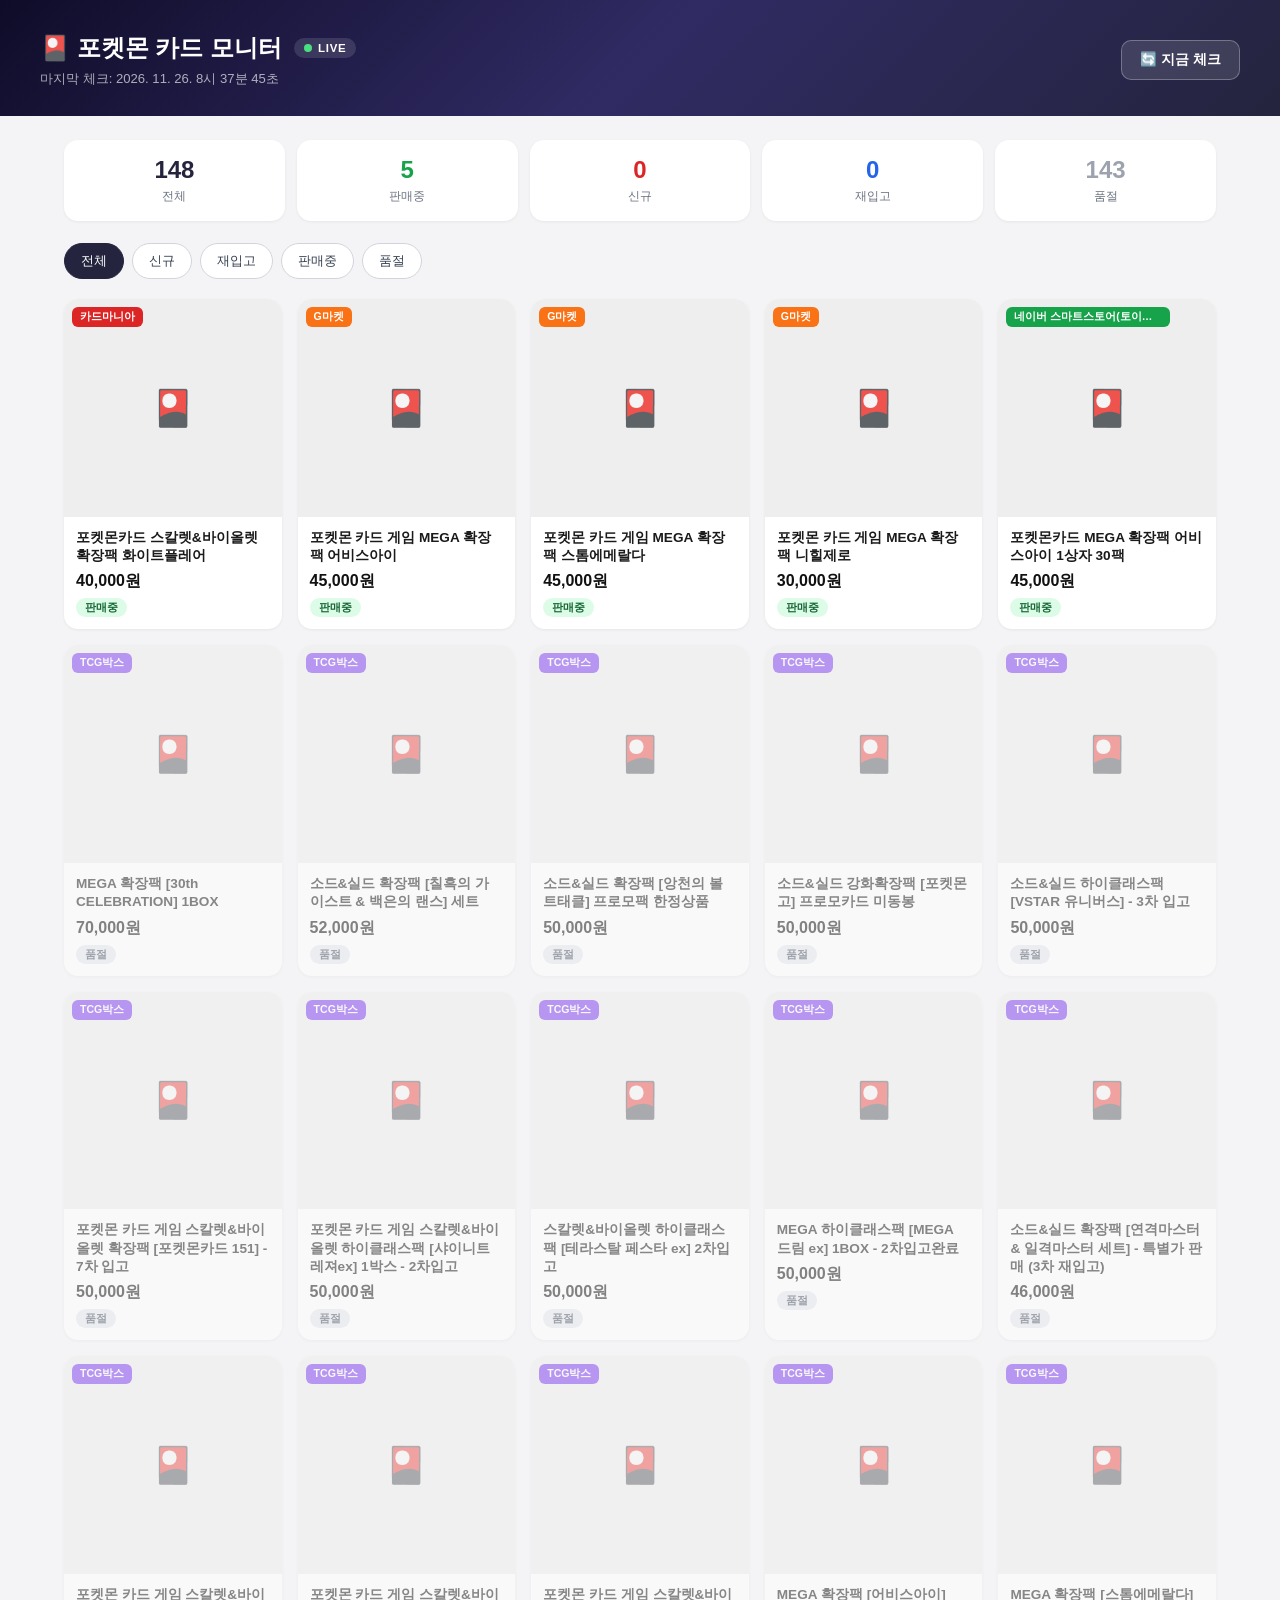
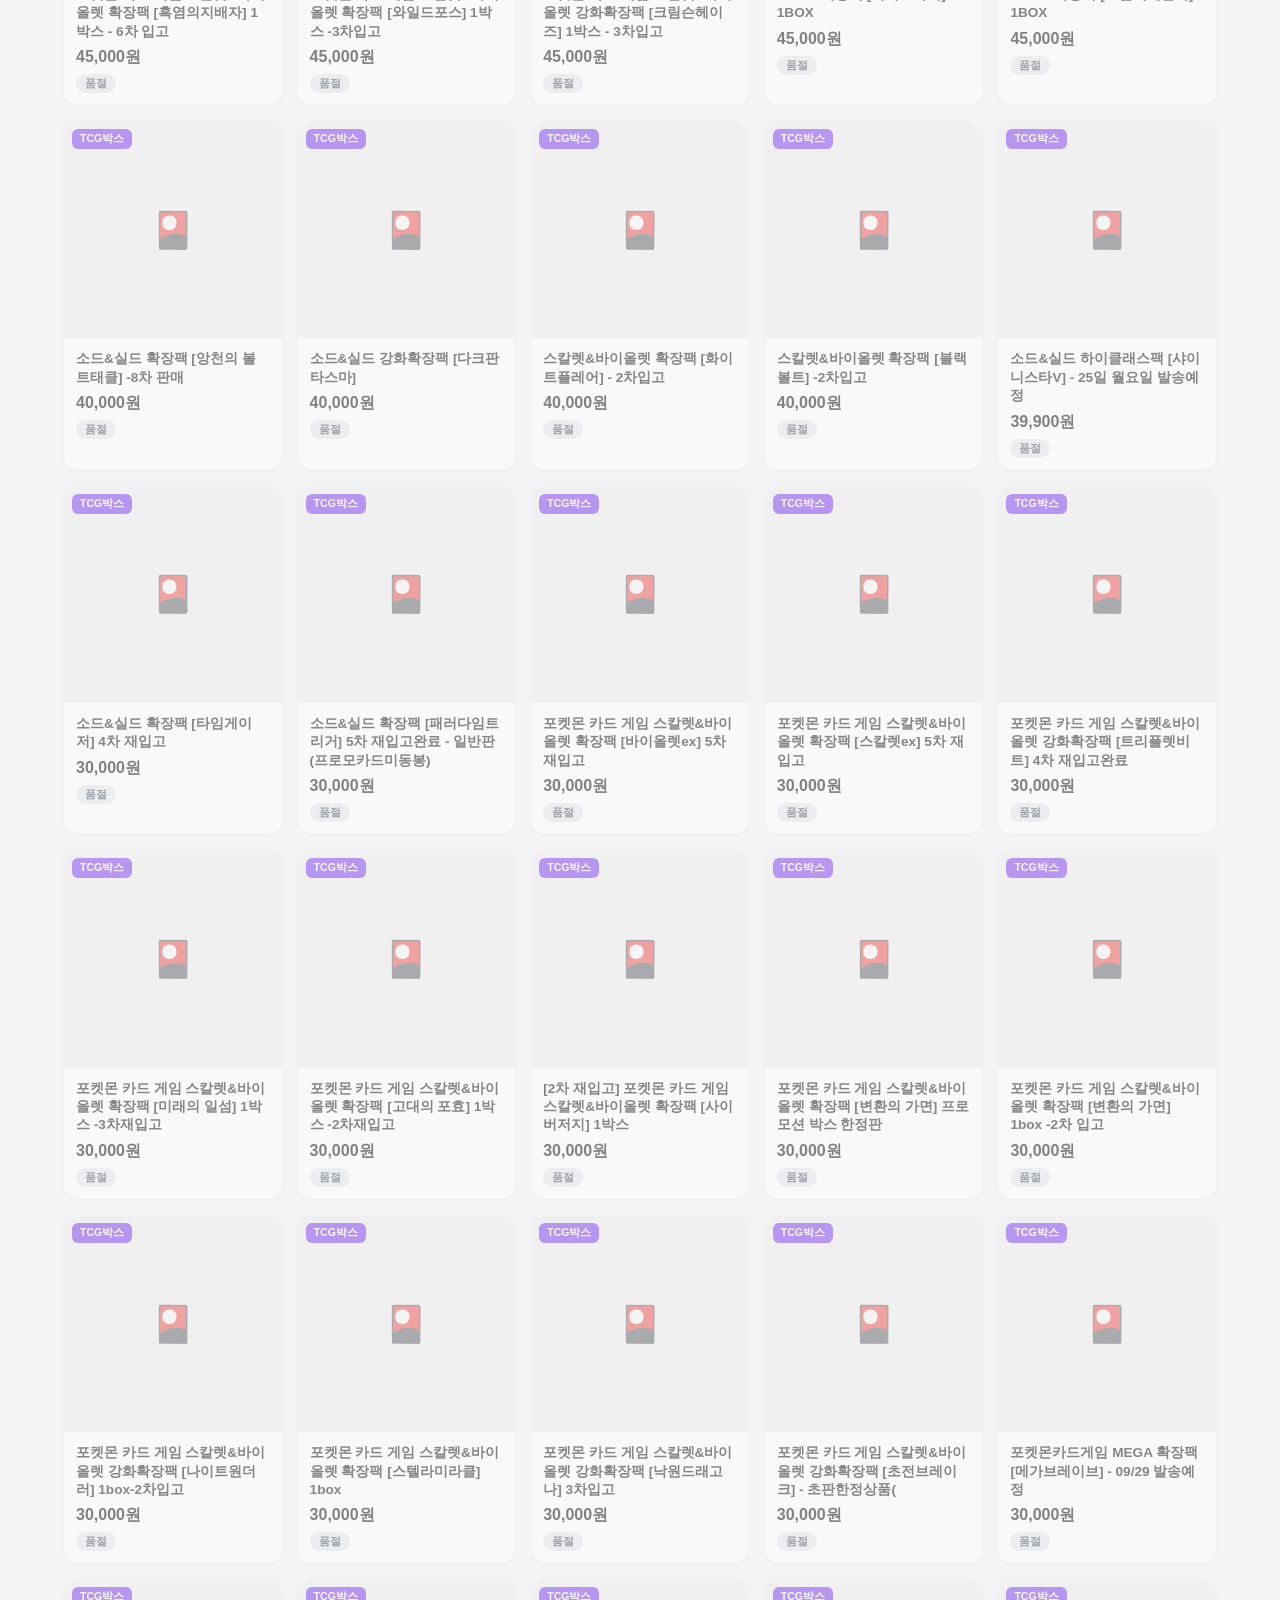
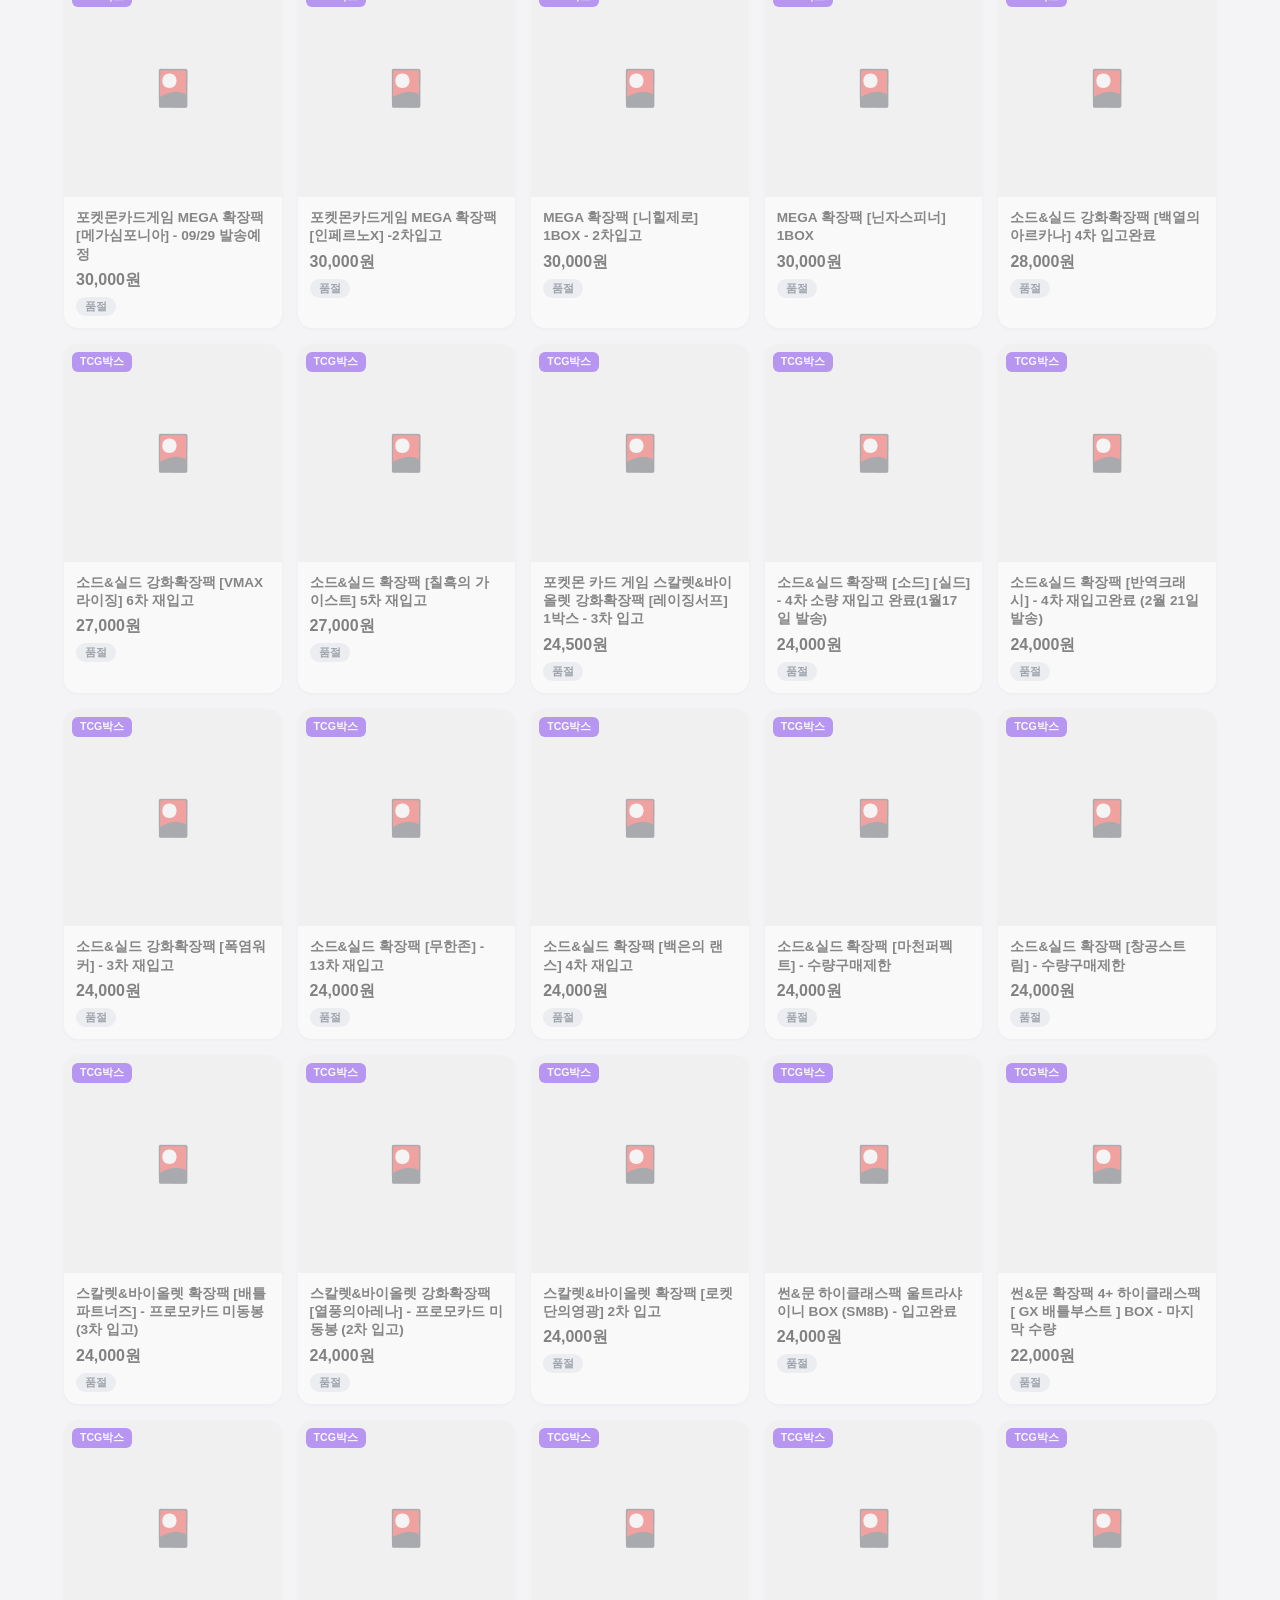
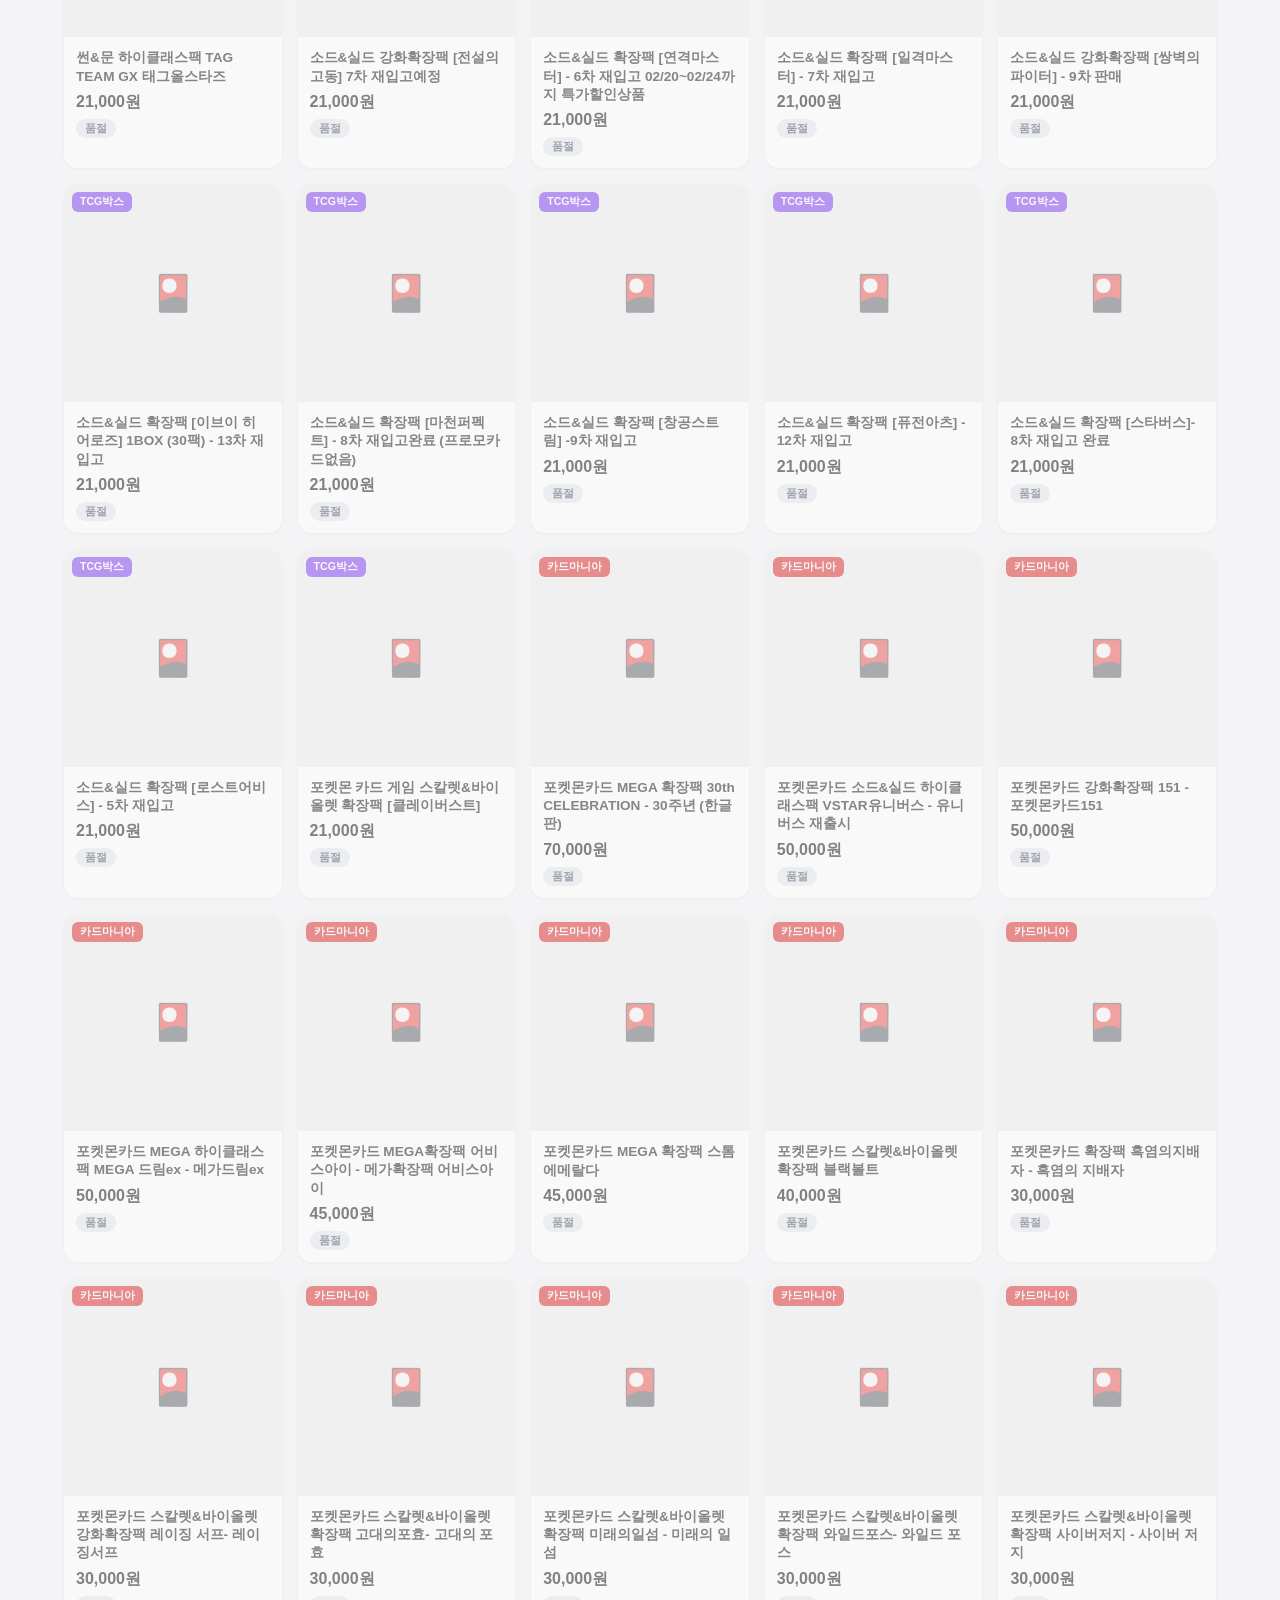
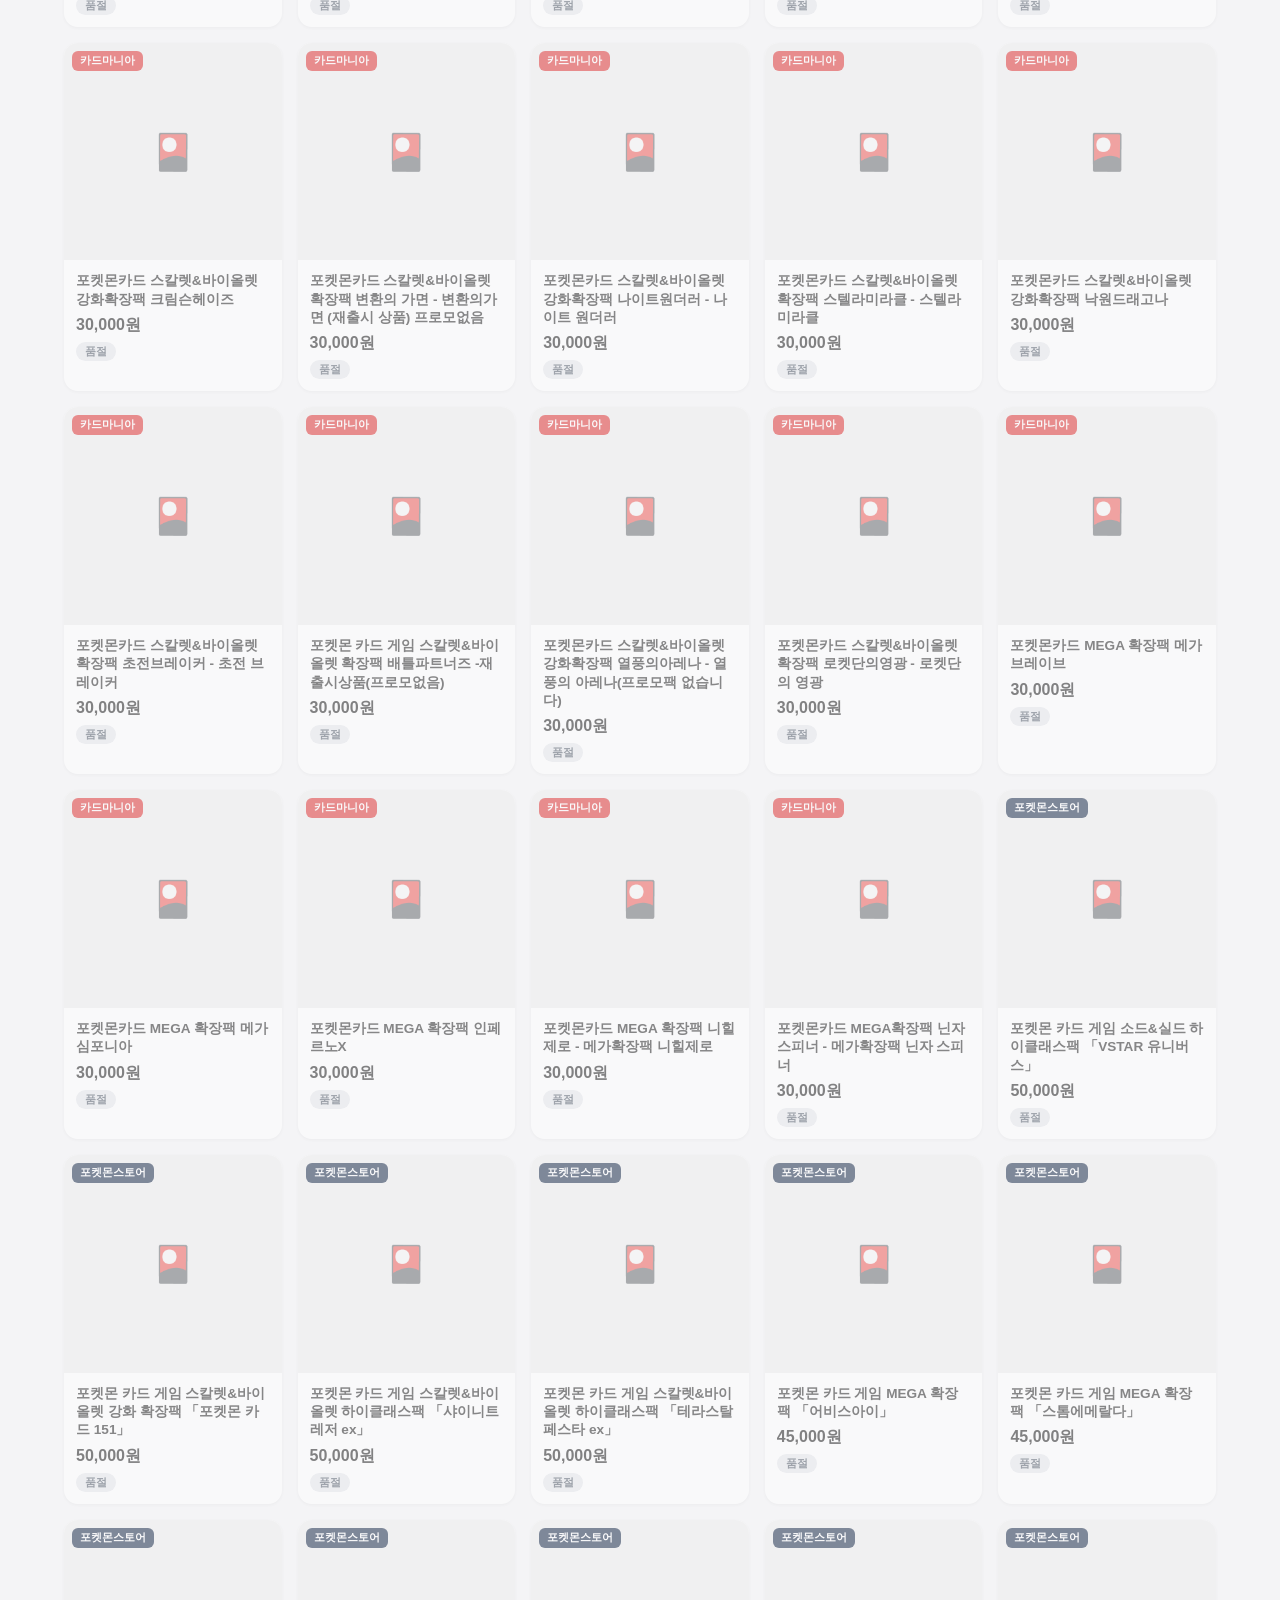
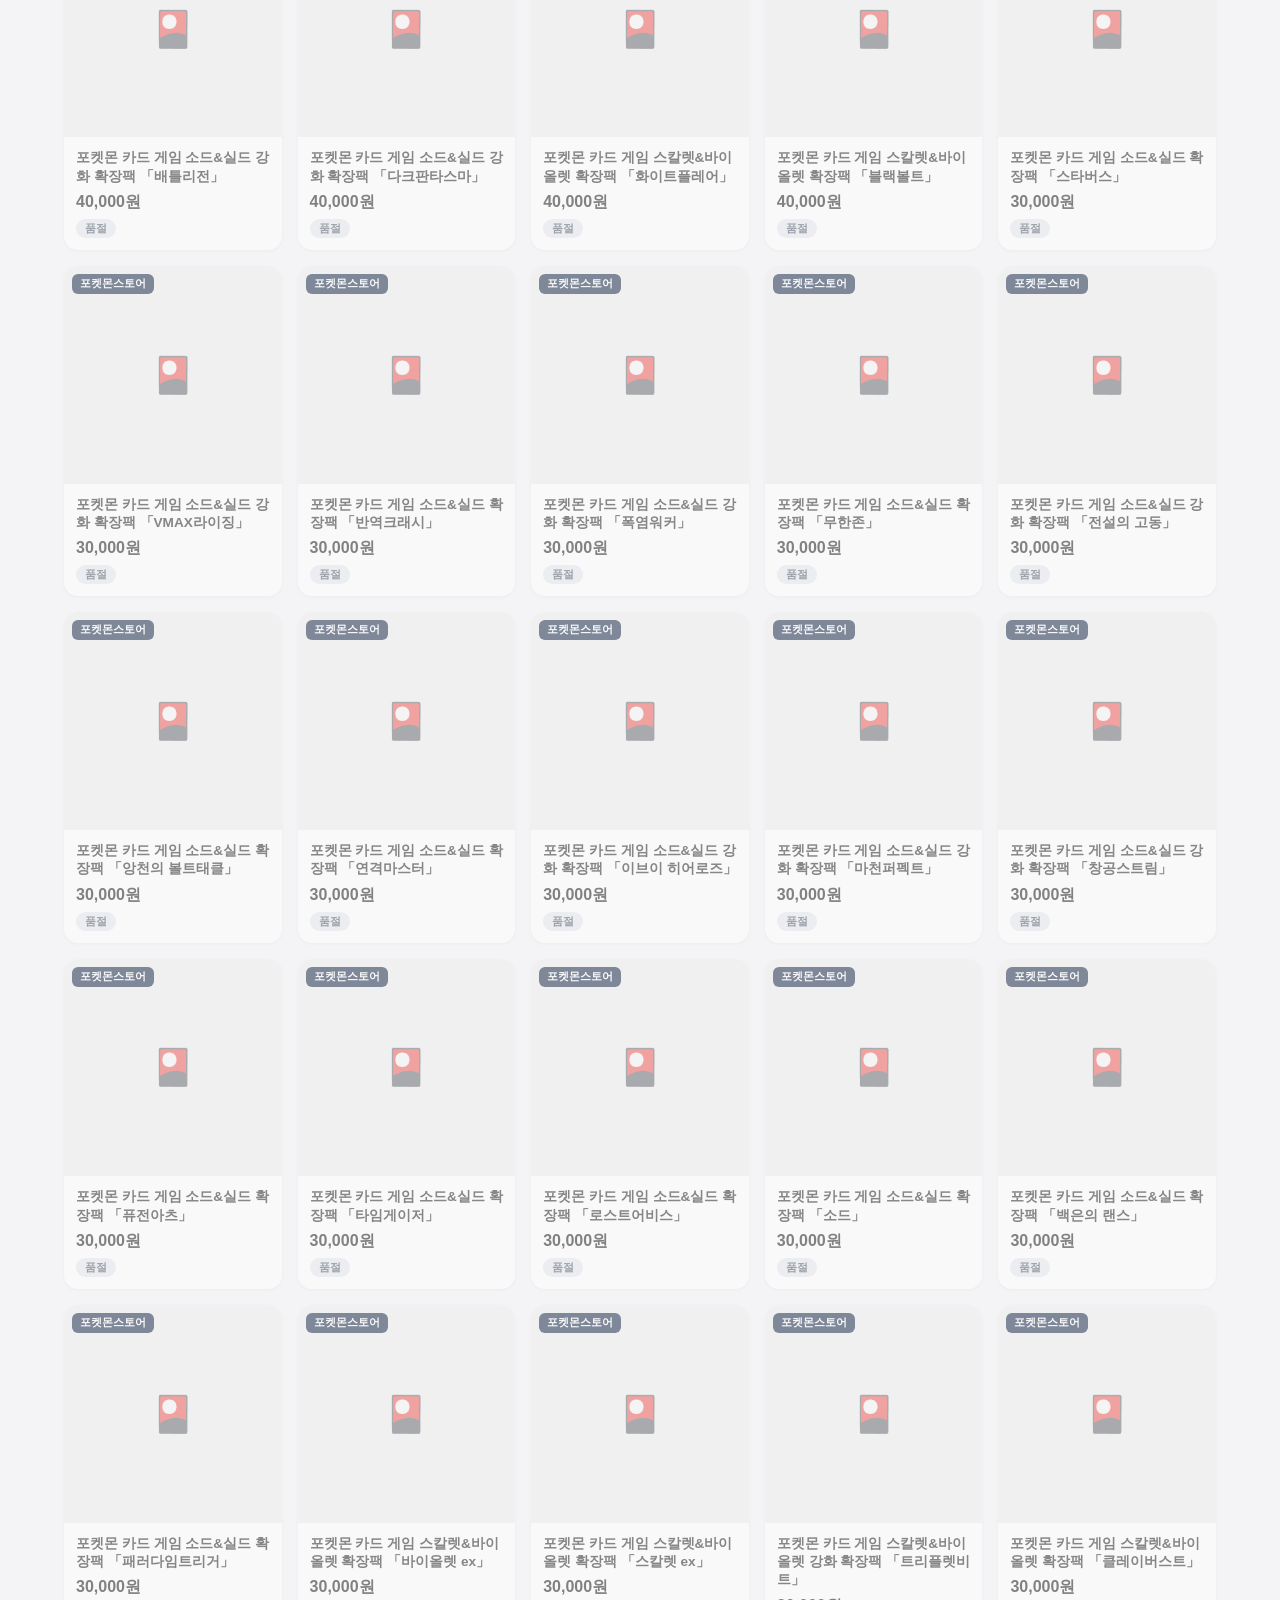
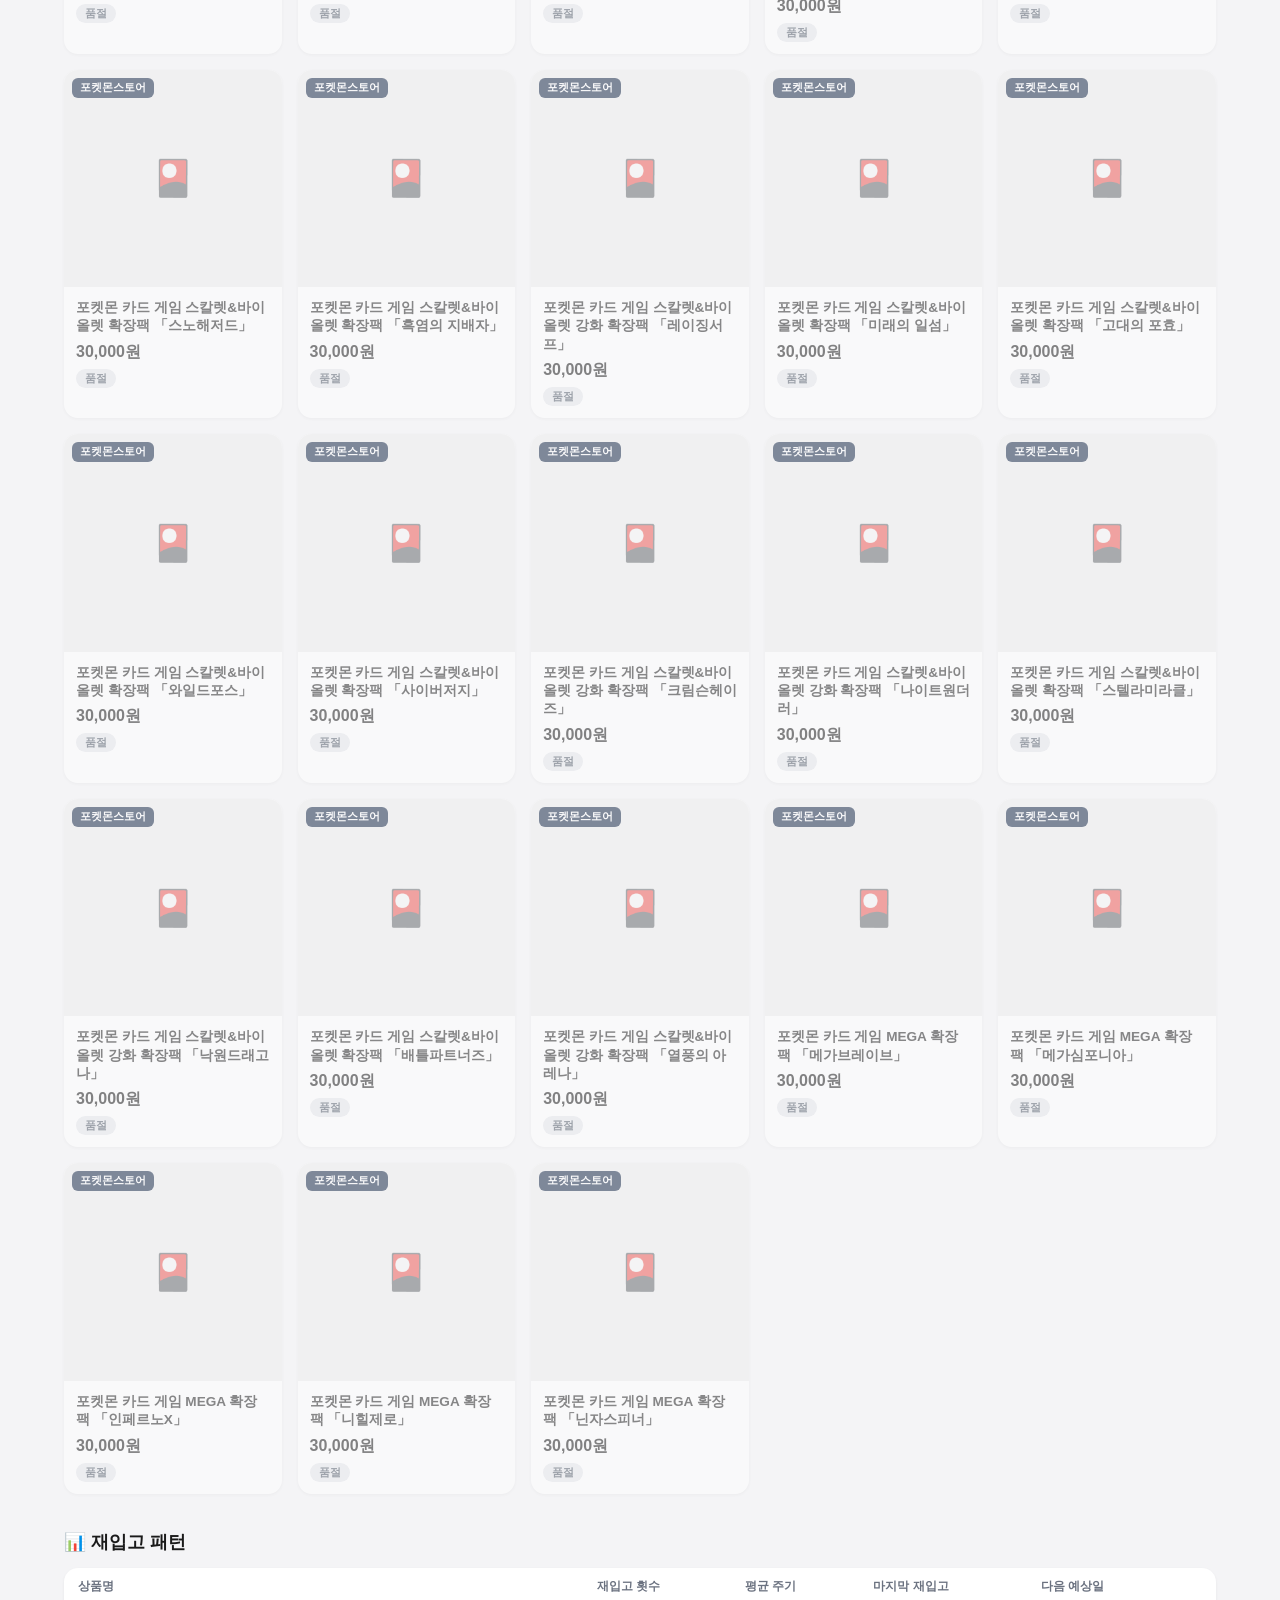
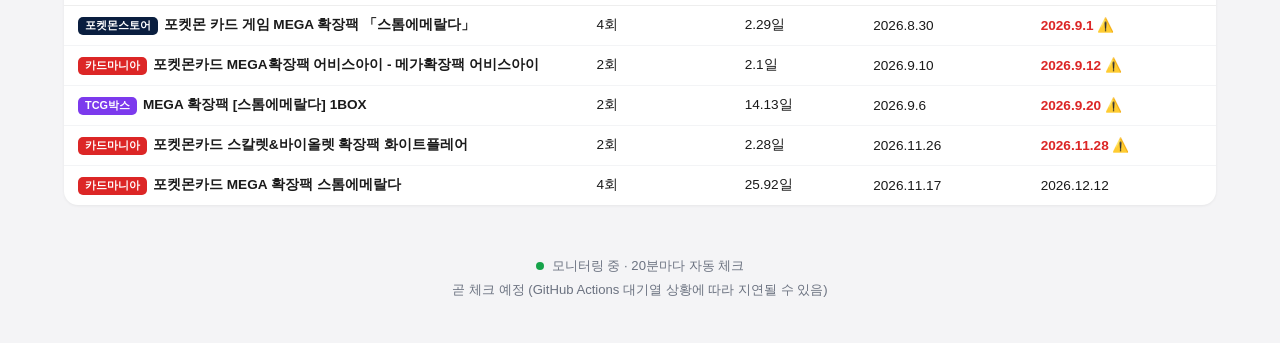
==== commit 463a8bb8: "chore: update stock state + dashboard [skip ci]" ====
--- a/docs/index.html
+++ b/docs/index.html
@@ -183,11 +183,11 @@
 </footer>
 
 <script>
-const PRODUCTS = [{"name": "포켓몬 카드 게임 MEGA 확장팩 어비스아이", "price": "45,000원", "status": "판매중", "url": "https://item.gmarket.co.kr/Item?goodsCode=4788006977", "image_url": "https://gdimg.gmarket.co.kr/4788006977/still/280?ver=1788743957", "site_name": "G마켓", "last_event": null, "event_at": null}, {"name": "포켓몬 카드 게임 MEGA 확장팩 스톰에메랄다", "price": "45,000원", "status": "판매중", "url": "https://item.gmarket.co.kr/Item?goodsCode=4833806493", "image_url": "https://gdimg.gmarket.co.kr/4833806493/still/280?ver=1794890385", "site_name": "G마켓", "last_event": "new", "event_at": "2026-09-11T09:09:09.504318+00:00"}, {"name": "포켓몬 카드 게임 MEGA 확장팩 니힐제로", "price": "30,000원", "status": "판매중", "url": "https://item.gmarket.co.kr/Item?goodsCode=4697393264", "image_url": "https://gdimg.gmarket.co.kr/4697393264/still/280?ver=1789116535", "site_name": "G마켓", "last_event": "new", "event_at": "2026-08-18T08:48:47.842444+00:00"}, {"name": "포켓몬카드 MEGA 확장팩 어비스아이 1상자 30팩", "price": "45,000원", "status": "판매중", "url": "https://smartstore.naver.com/main/products/13641909833", "image_url": "https://shopping-phinf.pstatic.net/main_9118642/91186420542.jpg", "site_name": "네이버 스마트스토어(토이벤져스)", "last_event": null, "event_at": null}, {"name": "MEGA 확장팩 [30th CELEBRATION]  1BOX", "price": "70,000원", "status": "품절", "url": "https://tcgbox.co.kr/product/mega-확장팩-30th-celebration-1box/22970/", "image_url": "https://tcgbox.co.kr/web/product/medium/202609/16a26ff24241c365fc70dfb5fde1c8ff.png", "site_name": "TCG박스", "last_event": "new", "event_at": "2026-09-19T11:34:49.849188+00:00"}, {"name": "소드&실드 확장팩 [칠흑의 가이스트 & 백은의 랜스] 세트", "price": "52,000원", "status": "품절", "url": "https://tcgbox.co.kr/product/소드실드-확장팩-칠흑의-가이스트-백은의-랜스-세트/12889/", "image_url": "https://tcgbox.co.kr/web/product/medium/202106/a788dc1950f4821a60216adc322362be.jpg", "site_name": "TCG박스", "last_event": null, "event_at": null}, {"name": "소드&실드 확장팩 [앙천의 볼트태클] 프로모팩 한정상품", "price": "50,000원", "status": "품절", "url": "https://tcgbox.co.kr/product/소드실드-확장팩-앙천의-볼트태클-프로모팩-한정상품/11917/", "image_url": "https://tcgbox.co.kr/web/product/medium/202010/16511196dd5cfef9536aedb77ad908eb.jpg", "site_name": "TCG박스", "last_event": null, "event_at": null}, {"name": "소드&실드 강화확장팩 [포켓몬고] 프로모카드 미동봉", "price": "50,000원", "status": "품절", "url": "https://tcgbox.co.kr/product/소드실드-강화확장팩-포켓몬고-프로모카드-미동봉/14665/", "image_url": "https://tcgbox.co.kr/web/product/medium/202206/d5e7a54718c5e503e066340d6d5e6317.jpg", "site_name": "TCG박스", "last_event": null, "event_at": null}, {"name": "소드&실드 하이클래스팩 [VSTAR 유니버스] - 3차 입고", "price": "50,000원", "status": "품절", "url": "https://tcgbox.co.kr/product/소드실드-하이클래스팩-vstar-유니버스-3차-입고/15716/", "image_url": "https://tcgbox.co.kr/web/product/medium/202301/6a219e39ef66f0a894186909c683a5d3.jpg", "site_name": "TCG박스", "last_event": null, "event_at": null}, {"name": "포켓몬 카드 게임 스칼렛&바이올렛 확장팩 [포켓몬카드 151] - 7차 입고", "price": "50,000원", "status": "품절", "url": "https://tcgbox.co.kr/product/포켓몬-카드-게임-스칼렛바이올렛-확장팩-포켓몬카드-151-7차-입고/16713/", "image_url": "https://tcgbox.co.kr/web/product/medium/202307/6d5f8a02fac3438aad456b38f4adabd9.jpg", "site_name": "TCG박스", "last_event": null, "event_at": null}, {"name": "포켓몬 카드 게임 스칼렛&바이올렛 하이클래스팩 [샤이니트레져ex] 1박스 - 2차입고", "price": "50,000원", "status": "품절", "url": "https://tcgbox.co.kr/product/포켓몬-카드-게임-스칼렛바이올렛-하이클래스팩-샤이니트레져ex-1박스-2차입고/18098/", "image_url": "https://tcgbox.co.kr/web/product/medium/202401/dcea69ab870c291d8b624369c09228d5.jpg", "site_name": "TCG박스", "last_event": null, "event_at": null}, {"name": "스칼렛&바이올렛 하이클래스팩 [테라스탈 페스타 ex] 2차입고", "price": "50,000원", "status": "품절", "url": "https://tcgbox.co.kr/product/스칼렛바이올렛-하이클래스팩-테라스탈-페스타-ex-2차입고/19955/", "image_url": "https://tcgbox.co.kr/web/product/medium/202503/142f08c54db04ba27e40ce86ca7a171c.jpg", "site_name": "TCG박스", "last_event": null, "event_at": null}, {"name": "MEGA 하이클래스팩 [MEGA 드림 ex]  1BOX - 2차입고완료", "price": "50,000원", "status": "품절", "url": "https://tcgbox.co.kr/product/mega-하이클래스팩-mega-드림-ex-1box-2차입고완료/22155/", "image_url": "https://tcgbox.co.kr/web/product/medium/202603/3f5090c3c2481c38ffe530be2e11aa48.jpg", "site_name": "TCG박스", "last_event": null, "event_at": null}, {"name": "소드&실드 확장팩 [연격마스터 & 일격마스터 세트] - 특별가 판매 (3차 재입고)", "price": "46,000원", "status": "품절", "url": "https://tcgbox.co.kr/product/소드실드-확장팩-연격마스터-일격마스터-세트-특별가-판매-3차-재입고/12589/", "image_url": "https://tcgbox.co.kr/web/product/medium/202102/835ca650b4bf0c627dc64cc867b2165b.jpg", "site_name": "TCG박스", "last_event": null, "event_at": null}, {"name": "포켓몬 카드 게임 스칼렛&바이올렛 확장팩 [흑염의지배자] 1박스 - 6차 입고", "price": "45,000원", "status": "품절", "url": "https://tcgbox.co.kr/product/포켓몬-카드-게임-스칼렛바이올렛-확장팩-흑염의지배자-1박스-6차-입고/17143/", "image_url": "https://tcgbox.co.kr/web/product/medium/202308/831192a0a1f8185be1668fcabfc9bc51.jpg", "site_name": "TCG박스", "last_event": null, "event_at": null}, {"name": "포켓몬 카드 게임 스칼렛&바이올렛 확장팩 [와일드포스] 1박스 -3차입고", "price": "45,000원", "status": "품절", "url": "https://tcgbox.co.kr/product/포켓몬-카드-게임-스칼렛바이올렛-확장팩-와일드포스-1박스-3차입고/18310/", "image_url": "https://tcgbox.co.kr/web/product/medium/202403/6e89f20a5bc2a813dcfcbdad2109275d.jpg", "site_name": "TCG박스", "last_event": null, "event_at": null}, {"name": "포켓몬 카드 게임 스칼렛&바이올렛 강화확장팩 [크림슨헤이즈] 1박스 - 3차입고", "price": "45,000원", "status": "품절", "url": "https://tcgbox.co.kr/product/포켓몬-카드-게임-스칼렛바이올렛-강화확장팩-크림슨헤이즈-1박스-3차입고/19027/", "image_url": "https://tcgbox.co.kr/web/product/medium/202405/840e66a837eafe6cfe19408cd54a6ca4.jpg", "site_name": "TCG박스", "last_event": null, "event_at": null}, {"name": "MEGA 확장팩 [어비스아이]  1BOX", "price": "45,000원", "status": "품절", "url": "https://tcgbox.co.kr/product/mega-확장팩-어비스아이-1box/22670/", "image_url": "https://tcgbox.co.kr/web/product/medium/202606/bae970ce6de0380ded0f4af09244f311.jpg", "site_name": "TCG박스", "last_event": "restocked", "event_at": "2026-09-06T14:05:07.885053+00:00"}, {"name": "MEGA 확장팩 [스톰에메랄다]  1BOX", "price": "45,000원", "status": "품절", "url": "https://tcgbox.co.kr/product/mega-확장팩-스톰에메랄다-1box/22859/", "image_url": "https://tcgbox.co.kr/web/product/medium/202608/6cb6e868c98f5a6dadfcc87e93fab141.jpg", "site_name": "TCG박스", "last_event": "restocked", "event_at": "2026-09-06T14:05:07.885053+00:00"}, {"name": "소드&실드 확장팩 [앙천의 볼트태클] -8차 판매", "price": "40,000원", "status": "품절", "url": "https://tcgbox.co.kr/product/소드실드-확장팩-앙천의-볼트태클-8차-판매/11921/", "image_url": "https://tcgbox.co.kr/web/product/medium/202011/45c376d276ba94e0bb5b4d7aab6a8c74.jpg", "site_name": "TCG박스", "last_event": null, "event_at": null}, {"name": "소드&실드 강화확장팩 [다크판타스마]", "price": "40,000원", "status": "품절", "url": "https://tcgbox.co.kr/product/소드실드-강화확장팩-다크판타스마/15239/", "image_url": "https://tcgbox.co.kr/web/product/medium/202207/fede93e2301c6f629ced1fce25c30ea2.jpg", "site_name": "TCG박스", "last_event": null, "event_at": null}, {"name": "스칼렛&바이올렛 확장팩 [화이트플레어] - 2차입고", "price": "40,000원", "status": "품절", "url": "https://tcgbox.co.kr/product/스칼렛바이올렛-확장팩-화이트플레어-2차입고/20897/", "image_url": "https://tcgbox.co.kr/web/product/medium/202508/0b28a8ee467d3e5f3fcd5ce1e8d10de6.jpg", "site_name": "TCG박스", "last_event": null, "event_at": null}, {"name": "스칼렛&바이올렛 확장팩 [블랙볼트] -2차입고", "price": "40,000원", "status": "품절", "url": "https://tcgbox.co.kr/product/스칼렛바이올렛-확장팩-블랙볼트-2차입고/20898/", "image_url": "https://tcgbox.co.kr/web/product/medium/202508/bcbacca854863746ee9c0bfd239db8dd.jpg", "site_name": "TCG박스", "last_event": null, "event_at": null}, {"name": "소드&실드 하이클래스팩 [샤이니스타V] - 25일 월요일 발송예정", "price": "39,900원", "status": "품절", "url": "https://tcgbox.co.kr/product/소드실드-하이클래스팩-샤이니스타v-25일-월요일-발송예정/12070/", "image_url": "https://tcgbox.co.kr/web/product/medium/202012/64a0df25a23d20a7179ac2c1b45feefb.jpg", "site_name": "TCG박스", "last_event": null, "event_at": null}, {"name": "소드&실드 확장팩 [타임게이저] 4차 재입고", "price": "30,000원", "status": "품절", "url": "https://tcgbox.co.kr/product/소드실드-확장팩-타임게이저-4차-재입고/14536/", "image_url": "https://tcgbox.co.kr/web/product/medium/202209/bbb38886a6a53b49eab49d17f5b4fb73.jpg", "site_name": "TCG박스", "last_event": null, "event_at": null}, {"name": "소드&실드 확장팩 [패러다임트리거] 5차 재입고완료 - 일반판 (프로모카드미동봉)", "price": "30,000원", "status": "품절", "url": "https://tcgbox.co.kr/product/소드실드-확장팩-패러다임트리거-5차-재입고완료-일반판-프로모카드미동봉/15576/", "image_url": "https://tcgbox.co.kr/web/product/medium/202211/0079a1e52e72b74524e7ba4bce046c87.jpg", "site_name": "TCG박스", "last_event": null, "event_at": null}, {"name": "포켓몬 카드 게임 스칼렛&바이올렛 확장팩 [바이올렛ex]  5차재입고", "price": "30,000원", "status": "품절", "url": "https://tcgbox.co.kr/product/포켓몬-카드-게임-스칼렛바이올렛-확장팩-바이올렛ex-5차재입고/16045/", "image_url": "https://tcgbox.co.kr/web/product/medium/202304/dc85754714412e2752716b5cfb824caa.jpg", "site_name": "TCG박스", "last_event": null, "event_at": null}, {"name": "포켓몬 카드 게임 스칼렛&바이올렛 확장팩 [스칼렛ex]  5차 재입고", "price": "30,000원", "status": "품절", "url": "https://tcgbox.co.kr/product/포켓몬-카드-게임-스칼렛바이올렛-확장팩-스칼렛ex-5차-재입고/16046/", "image_url": "https://tcgbox.co.kr/web/product/medium/202304/3c355ca4f5c09a3bf2fbbf69f7e3a297.jpg", "site_name": "TCG박스", "last_event": null, "event_at": null}, {"name": "포켓몬 카드 게임 스칼렛&바이올렛 강화확장팩 [트리플렛비트] 4차 재입고완료", "price": "30,000원", "status": "품절", "url": "https://tcgbox.co.kr/product/포켓몬-카드-게임-스칼렛바이올렛-강화확장팩-트리플렛비트-4차-재입고완료/16375/", "image_url": "https://tcgbox.co.kr/web/product/medium/202305/ac094bbd210093ae436eb08a849dab72.jpg", "site_name": "TCG박스", "last_event": null, "event_at": null}, {"name": "포켓몬 카드 게임 스칼렛&바이올렛 확장팩 [미래의 일섬] 1박스 -3차재입고", "price": "30,000원", "status": "품절", "url": "https://tcgbox.co.kr/product/포켓몬-카드-게임-스칼렛바이올렛-확장팩-미래의-일섬-1박스-3차재입고/17732/", "image_url": "https://tcgbox.co.kr/web/product/medium/202312/478463e94d94a4c02400e5591976ca63.jpg", "site_name": "TCG박스", "last_event": null, "event_at": null}, {"name": "포켓몬 카드 게임 스칼렛&바이올렛 확장팩 [고대의 포효] 1박스 -2차재입고", "price": "30,000원", "status": "품절", "url": "https://tcgbox.co.kr/product/포켓몬-카드-게임-스칼렛바이올렛-확장팩-고대의-포효-1박스-2차재입고/17733/", "image_url": "https://tcgbox.co.kr/web/product/medium/202312/b979b142ec5821f246158c19916efe80.jpg", "site_name": "TCG박스", "last_event": null, "event_at": null}, {"name": "[2차 재입고] 포켓몬 카드 게임 스칼렛&바이올렛 확장팩 [사이버저지] 1박스", "price": "30,000원", "status": "품절", "url": "https://tcgbox.co.kr/product/2차-재입고-포켓몬-카드-게임-스칼렛바이올렛-확장팩-사이버저지-1박스/18309/", "image_url": "https://tcgbox.co.kr/web/product/medium/202403/bbdcfd06376df09843a049042a7c54e6.jpg", "site_name": "TCG박스", "last_event": null, "event_at": null}, {"name": "포켓몬 카드 게임 스칼렛&바이올렛 확장팩 [변환의 가면]  프로모션 박스   한정판", "price": "30,000원", "status": "품절", "url": "https://tcgbox.co.kr/product/포켓몬-카드-게임-스칼렛바이올렛-확장팩-변환의-가면-프로모션-박스-한정판/19126/", "image_url": "https://tcgbox.co.kr/web/product/medium/202406/bbb9714de757704e82842f42146f3283.jpg", "site_name": "TCG박스", "last_event": null, "event_at": null}, {"name": "포켓몬 카드 게임 스칼렛&바이올렛 확장팩 [변환의 가면]   1box -2차 입고", "price": "30,000원", "status": "품절", "url": "https://tcgbox.co.kr/product/포켓몬-카드-게임-스칼렛바이올렛-확장팩-변환의-가면-1box-2차-입고/19127/", "image_url": "https://tcgbox.co.kr/web/product/medium/202406/b773a2be152ea4ec8e4636301c66d97a.jpg", "site_name": "TCG박스", "last_event": null, "event_at": null}, {"name": "포켓몬 카드 게임 스칼렛&바이올렛 강화확장팩 [나이트원더러]   1box-2차입고", "price": "30,000원", "status": "품절", "url": "https://tcgbox.co.kr/product/포켓몬-카드-게임-스칼렛바이올렛-강화확장팩-나이트원더러-1box-2차입고/19351/", "image_url": "https://tcgbox.co.kr/web/product/medium/202408/08e0d7718e12292a317a8ab4514f80c5.jpg", "site_name": "TCG박스", "last_event": null, "event_at": null}, {"name": "포켓몬 카드 게임 스칼렛&바이올렛 확장팩 [스텔라미라클]   1box", "price": "30,000원", "status": "품절", "url": "https://tcgbox.co.kr/product/포켓몬-카드-게임-스칼렛바이올렛-확장팩-스텔라미라클-1box/19481/", "image_url": "https://tcgbox.co.kr/web/product/medium/202409/373f3a24db08b7b5a8a86b71bf08a4b0.jpg", "site_name": "TCG박스", "last_event": null, "event_at": null}, {"name": "포켓몬 카드 게임 스칼렛&바이올렛 강화확장팩 [낙원드래고나]  3차입고", "price": "30,000원", "status": "품절", "url": "https://tcgbox.co.kr/product/포켓몬-카드-게임-스칼렛바이올렛-강화확장팩-낙원드래고나-3차입고/19622/", "image_url": "https://tcgbox.co.kr/web/product/medium/202411/4b070dc24df690be68e188e1635e055b.jpg", "site_name": "TCG박스", "last_event": null, "event_at": null}, {"name": "포켓몬 카드 게임 스칼렛&바이올렛 강화확장팩 [초전브레이크]  - 초판한정상품(", "price": "30,000원", "status": "품절", "url": "https://tcgbox.co.kr/product/포켓몬-카드-게임-스칼렛바이올렛-강화확장팩-초전브레이크-초판한정상품/19624/", "image_url": "https://tcgbox.co.kr/web/product/medium/202411/3fdb328ef1ecd9fdb39ce925bb776486.jpg", "site_name": "TCG박스", "last_event": null, "event_at": null}, {"name": "포켓몬카드게임 MEGA 확장팩 [메가브레이브] - 09/29 발송예정", "price": "30,000원", "status": "품절", "url": "https://tcgbox.co.kr/product/포켓몬카드게임-mega-확장팩-메가브레이브-0929-발송예정/21429/", "image_url": "https://tcgbox.co.kr/web/product/medium/202509/b5a36a891e64ce7fcee89a5fa666b8d8.jpg", "site_name": "TCG박스", "last_event": null, "event_at": null}, {"name": "포켓몬카드게임 MEGA 확장팩 [메가심포니아] - 09/29 발송예정", "price": "30,000원", "status": "품절", "url": "https://tcgbox.co.kr/product/포켓몬카드게임-mega-확장팩-메가심포니아-0929-발송예정/21430/", "image_url": "https://tcgbox.co.kr/web/product/medium/202509/cf892e7cbf8efbe4449aea6de8587d52.jpg", "site_name": "TCG박스", "last_event": null, "event_at": null}, {"name": "포켓몬카드게임 MEGA 확장팩  [인페르노X] -2차입고", "price": "30,000원", "status": "품절", "url": "https://tcgbox.co.kr/product/포켓몬카드게임-mega-확장팩-인페르노x-2차입고/21785/", "image_url": "https://tcgbox.co.kr/web/product/medium/202511/7cceb853d5350af766994b46cc7fb4c2.jpg", "site_name": "TCG박스", "last_event": null, "event_at": null}, {"name": "MEGA 확장팩 [니힐제로]  1BOX - 2차입고", "price": "30,000원", "status": "품절", "url": "https://tcgbox.co.kr/product/mega-확장팩-니힐제로-1box-2차입고/22352/", "image_url": "https://tcgbox.co.kr/web/product/medium/202604/ee1933729a06cf9ad85fd748d83eca69.jpg", "site_name": "TCG박스", "last_event": null, "event_at": null}, {"name": "MEGA 확장팩 [닌자스피너]  1BOX", "price": "30,000원", "status": "품절", "url": "https://tcgbox.co.kr/product/mega-확장팩-닌자스피너-1box/22490/", "image_url": "https://tcgbox.co.kr/web/product/medium/202604/32b46a47254a057ad70561a9475e0b5e.jpg", "site_name": "TCG박스", "last_event": null, "event_at": null}, {"name": "소드&실드 강화확장팩 [백열의 아르카나] 4차 입고완료", "price": "28,000원", "status": "품절", "url": "https://tcgbox.co.kr/product/소드실드-강화확장팩-백열의-아르카나-4차-입고완료/15481/", "image_url": "https://tcgbox.co.kr/web/product/medium/202210/c6291a070f77d0f543fc10e438afb50e.jpg", "site_name": "TCG박스", "last_event": null, "event_at": null}, {"name": "소드&실드 강화확장팩 [VMAX 라이징] 6차 재입고", "price": "27,000원", "status": "품절", "url": "https://tcgbox.co.kr/product/소드실드-강화확장팩-vmax-라이징-6차-재입고/11079/", "image_url": "https://tcgbox.co.kr/web/product/medium/20200324/413af7d84c2548f50da77c01cd57c1ff.jpg", "site_name": "TCG박스", "last_event": null, "event_at": null}, {"name": "소드&실드 확장팩 [칠흑의 가이스트] 5차 재입고", "price": "27,000원", "status": "품절", "url": "https://tcgbox.co.kr/product/소드실드-확장팩-칠흑의-가이스트-5차-재입고/12887/", "image_url": "https://tcgbox.co.kr/web/product/medium/202106/f0b0c00f4a1cf8385ce27e8dcc99a663.jpg", "site_name": "TCG박스", "last_event": null, "event_at": null}, {"name": "포켓몬 카드 게임 스칼렛&바이올렛 강화확장팩 [레이징서프] 1박스 - 3차 입고", "price": "24,500원", "status": "품절", "url": "https://tcgbox.co.kr/product/포켓몬-카드-게임-스칼렛바이올렛-강화확장팩-레이징서프-1박스-3차-입고/17337/", "image_url": "https://tcgbox.co.kr/web/product/medium/202311/b31afd91a244f168f27362cf3fc550a8.jpg", "site_name": "TCG박스", "last_event": null, "event_at": null}, {"name": "소드&실드 확장팩 [소드] [실드] - 4차 소량 재입고 완료(1월17일 발송)", "price": "24,000원", "status": "품절", "url": "https://tcgbox.co.kr/product/소드실드-확장팩-소드-실드-4차-소량-재입고-완료1월17일-발송/10763/", "image_url": "https://tcgbox.co.kr/web/product/medium/20200206/20f8357d5b5dbd359a86b5f97849bd64.jpg", "site_name": "TCG박스", "last_event": null, "event_at": null}, {"name": "소드&실드 확장팩 [반역크래시] - 4차 재입고완료 (2월 21일 발송)", "price": "24,000원", "status": "품절", "url": "https://tcgbox.co.kr/product/소드실드-확장팩-반역크래시-4차-재입고완료-2월-21일-발송/11255/", "image_url": "https://tcgbox.co.kr/web/product/medium/20200415/a89222da17454ef5c8bc23aa465d374e.jpg", "site_name": "TCG박스", "last_event": null, "event_at": null}, {"name": "소드&실드 강화확장팩 [폭염워커] - 3차 재입고", "price": "24,000원", "status": "품절", "url": "https://tcgbox.co.kr/product/소드실드-강화확장팩-폭염워커-3차-재입고/11557/", "image_url": "https://tcgbox.co.kr/web/product/medium/20200616/d8b08db9131e6ecbd6e7a044635f47d5.jpg", "site_name": "TCG박스", "last_event": null, "event_at": null}, {"name": "소드&실드 확장팩 [무한존] - 13차 재입고", "price": "24,000원", "status": "품절", "url": "https://tcgbox.co.kr/product/소드실드-확장팩-무한존-13차-재입고/11644/", "image_url": "https://tcgbox.co.kr/web/product/medium/202007/7d447cf1e7170e4ea6d3e530c6047624.jpg", "site_name": "TCG박스", "last_event": null, "event_at": null}, {"name": "소드&실드 확장팩 [백은의 랜스] 4차 재입고", "price": "24,000원", "status": "품절", "url": "https://tcgbox.co.kr/product/소드실드-확장팩-백은의-랜스-4차-재입고/12888/", "image_url": "https://tcgbox.co.kr/web/product/medium/202106/ac3cea8fb0b43cfc42b11d6f2e656f76.jpg", "site_name": "TCG박스", "last_event": null, "event_at": null}, {"name": "소드&실드 확장팩 [마천퍼펙트] - 수량구매제한", "price": "24,000원", "status": "품절", "url": "https://tcgbox.co.kr/product/소드실드-확장팩-마천퍼펙트-수량구매제한/13341/", "image_url": "https://tcgbox.co.kr/web/product/medium/202109/bba52911390d3bdac1da86522b9ebb5b.jpg", "site_name": "TCG박스", "last_event": null, "event_at": null}, {"name": "소드&실드 확장팩 [창공스트림] - 수량구매제한", "price": "24,000원", "status": "품절", "url": "https://tcgbox.co.kr/product/소드실드-확장팩-창공스트림-수량구매제한/13342/", "image_url": "https://tcgbox.co.kr/web/product/medium/202109/20d6788a82053063cdbed073150ddb37.jpg", "site_name": "TCG박스", "last_event": null, "event_at": null}, {"name": "스칼렛&바이올렛 확장팩 [배틀파트너즈] - 프로모카드 미동봉 (3차 입고)", "price": "24,000원", "status": "품절", "url": "https://tcgbox.co.kr/product/스칼렛바이올렛-확장팩-배틀파트너즈-프로모카드-미동봉-3차-입고/20292/", "image_url": "https://tcgbox.co.kr/web/product/medium/202503/6f769107a0e163afd515a143282dde87.jpg", "site_name": "TCG박스", "last_event": null, "event_at": null}, {"name": "스칼렛&바이올렛 강화확장팩 [열풍의아레나] - 프로모카드 미동봉 (2차 입고)", "price": "24,000원", "status": "품절", "url": "https://tcgbox.co.kr/product/스칼렛바이올렛-강화확장팩-열풍의아레나-프로모카드-미동봉-2차-입고/20653/", "image_url": "https://tcgbox.co.kr/web/product/medium/202507/86479861c1f14748a67d365451de10a4.jpg", "site_name": "TCG박스", "last_event": null, "event_at": null}, {"name": "스칼렛&바이올렛 확장팩 [로켓단의영광]  2차 입고", "price": "24,000원", "status": "품절", "url": "https://tcgbox.co.kr/product/스칼렛바이올렛-확장팩-로켓단의영광-2차-입고/20870/", "image_url": "https://tcgbox.co.kr/web/product/medium/202507/66f8a14736a339fe00acc9851c7567df.jpg", "site_name": "TCG박스", "last_event": null, "event_at": null}, {"name": "썬&문 하이클래스팩 울트라샤이니 BOX (SM8B) - 입고완료", "price": "24,000원", "status": "품절", "url": "https://tcgbox.co.kr/product/썬문-하이클래스팩-울트라샤이니-box-sm8b-입고완료/7911/", "image_url": "https://tcgbox.co.kr/web/product/medium/201902/3c5be0a52da8730c195a1f2c212fa2f0.jpg", "site_name": "TCG박스", "last_event": null, "event_at": null}, {"name": "썬&문 확장팩 4+ 하이클래스팩[ GX 배틀부스트 ] BOX - 마지막 수량", "price": "22,000원", "status": "품절", "url": "https://tcgbox.co.kr/product/썬문-확장팩-4-하이클래스팩-gx-배틀부스트-box-마지막-수량/5514/", "image_url": "https://tcgbox.co.kr/web/product/medium/201712/5514_shop1_445479.jpg", "site_name": "TCG박스", "last_event": null, "event_at": null}, {"name": "썬&문 하이클래스팩 TAG TEAM GX 태그올스타즈", "price": "21,000원", "status": "품절", "url": "https://tcgbox.co.kr/product/썬문-하이클래스팩-tag-team-gx-태그올스타즈/10372/", "image_url": "https://tcgbox.co.kr/web/product/medium/20191206/52b2fc9685e254353ff4973cb8707429.jpg", "site_name": "TCG박스", "last_event": null, "event_at": null}, {"name": "소드&실드 강화확장팩 [전설의 고동] 7차 재입고예정", "price": "21,000원", "status": "품절", "url": "https://tcgbox.co.kr/product/소드실드-강화확장팩-전설의-고동-7차-재입고예정/11820/", "image_url": "https://tcgbox.co.kr/web/product/medium/202207/25773f67a6a2d7c7687f140c044bdf3e.jpg", "site_name": "TCG박스", "last_event": null, "event_at": null}, {"name": "소드&실드 확장팩 [연격마스터] - 6차 재입고 02/20~02/24까지 특가할인상품", "price": "21,000원", "status": "품절", "url": "https://tcgbox.co.kr/product/소드실드-확장팩-연격마스터-6차-재입고-02200224까지-특가할인상품/12587/", "image_url": "https://tcgbox.co.kr/web/product/medium/202102/ac550d26f760744bd5c7d11778d4acb2.jpg", "site_name": "TCG박스", "last_event": null, "event_at": null}, {"name": "소드&실드 확장팩 [일격마스터] - 7차 재입고", "price": "21,000원", "status": "품절", "url": "https://tcgbox.co.kr/product/소드실드-확장팩-일격마스터-7차-재입고/12588/", "image_url": "https://tcgbox.co.kr/web/product/medium/202102/d79f0edb24e8be109343322b7a9bce43.jpg", "site_name": "TCG박스", "last_event": null, "event_at": null}, {"name": "소드&실드 강화확장팩 [쌍벽의파이터] - 9차 판매", "price": "21,000원", "status": "품절", "url": "https://tcgbox.co.kr/product/소드실드-강화확장팩-쌍벽의파이터-9차-판매/12783/", "image_url": "https://tcgbox.co.kr/web/product/medium/202104/cab82e9a0b036dee915741277b64467a.jpg", "site_name": "TCG박스", "last_event": null, "event_at": null}, {"name": "소드&실드 확장팩 [이브이 히어로즈] 1BOX (30팩) - 13차 재입고", "price": "21,000원", "status": "품절", "url": "https://tcgbox.co.kr/product/소드실드-확장팩-이브이-히어로즈-1box-30팩-13차-재입고/13229/", "image_url": "https://tcgbox.co.kr/web/product/medium/202108/ffb7ba06401b7744d21db75f7b370c13.jpg", "site_name": "TCG박스", "last_event": null, "event_at": null}, {"name": "소드&실드 확장팩 [마천퍼펙트] - 8차 재입고완료 (프로모카드없음)", "price": "21,000원", "status": "품절", "url": "https://tcgbox.co.kr/product/소드실드-확장팩-마천퍼펙트-8차-재입고완료-프로모카드없음/13360/", "image_url": "https://tcgbox.co.kr/web/product/medium/202209/df51a5c022649057b032a5ff01474b04.jpg", "site_name": "TCG박스", "last_event": null, "event_at": null}, {"name": "소드&실드 확장팩 [창공스트림] -9차 재입고", "price": "21,000원", "status": "품절", "url": "https://tcgbox.co.kr/product/소드실드-확장팩-창공스트림-9차-재입고/13361/", "image_url": "https://tcgbox.co.kr/web/product/medium/202109/d64fbc24e4550bacafe3d9a8fdf989d1.jpg", "site_name": "TCG박스", "last_event": null, "event_at": null}, {"name": "소드&실드 확장팩 [퓨전아츠] - 12차 재입고", "price": "21,000원", "status": "품절", "url": "https://tcgbox.co.kr/product/소드실드-확장팩-퓨전아츠-12차-재입고/13931/", "image_url": "https://tcgbox.co.kr/web/product/medium/202111/aa481de3a2b7dc745acd685c6230f2c4.jpg", "site_name": "TCG박스", "last_event": null, "event_at": null}, {"name": "소드&실드 확장팩 [스타버스]- 8차 재입고 완료", "price": "21,000원", "status": "품절", "url": "https://tcgbox.co.kr/product/소드실드-확장팩-스타버스-8차-재입고-완료/14390/", "image_url": "https://tcgbox.co.kr/web/product/medium/202209/193d53d25f1b8103eded5f36f56fe105.jpg", "site_name": "TCG박스", "last_event": null, "event_at": null}, {"name": "소드&실드 확장팩 [로스트어비스] - 5차 재입고", "price": "21,000원", "status": "품절", "url": "https://tcgbox.co.kr/product/소드실드-확장팩-로스트어비스-5차-재입고/15246/", "image_url": "https://tcgbox.co.kr/web/product/medium/202209/6140be9c2c0b3150adfd90beeab802a8.jpg", "site_name": "TCG박스", "last_event": null, "event_at": null}, {"name": "포켓몬 카드 게임 스칼렛&바이올렛 확장팩 [클레이버스트]", "price": "21,000원", "status": "품절", "url": "https://tcgbox.co.kr/product/포켓몬-카드-게임-스칼렛바이올렛-확장팩-클레이버스트/16388/", "image_url": "https://tcgbox.co.kr/web/product/medium/202306/5043c6c1d6af88598b1936d2ad0ff133.jpg", "site_name": "TCG박스", "last_event": null, "event_at": null}, {"name": "포켓몬카드 MEGA 확장팩 30th CELEBRATION - 30주년 (한글판)", "price": "70,000원", "status": "품절", "url": "https://www.cardmania2021.com/goods/goods_view.php?goodsNo=1000000876", "image_url": "https://godomall.speedycdn.net/be0fe07e6dbae25ba440ceffa8f31a74/goods/1000000876/image/add2/1000000876_add2_087.jpg", "site_name": "카드마니아", "last_event": "new", "event_at": "2026-09-18T14:18:33.777669+00:00"}, {"name": "포켓몬카드 소드&실드 하이클래스팩 VSTAR유니버스 - 유니버스 재출시", "price": "50,000원", "status": "품절", "url": "https://www.cardmania2021.com/goods/goods_view.php?goodsNo=1000000490", "image_url": "https://godomall.speedycdn.net/be0fe07e6dbae25ba440ceffa8f31a74/goods/1000000490/image/main/1000000490_main_042.jpg", "site_name": "카드마니아", "last_event": null, "event_at": null}, {"name": "포켓몬카드 강화확장팩 151 - 포켓몬카드151", "price": "50,000원", "status": "품절", "url": "https://www.cardmania2021.com/goods/goods_view.php?goodsNo=1000000564", "image_url": "https://godomall.speedycdn.net/be0fe07e6dbae25ba440ceffa8f31a74/goods/1000000564/image/main/1000000564_main_046.jpg", "site_name": "카드마니아", "last_event": null, "event_at": null}, {"name": "포켓몬카드 MEGA 하이클래스팩 MEGA 드림ex - 메가드림ex", "price": "50,000원", "status": "품절", "url": "https://www.cardmania2021.com/goods/goods_view.php?goodsNo=1000000799", "image_url": "https://godomall.speedycdn.net/be0fe07e6dbae25ba440ceffa8f31a74/goods/1000000799/image/main/1000000799_main_080.jpg", "site_name": "카드마니아", "last_event": null, "event_at": null}, {"name": "포켓몬카드 MEGA확장팩 어비스아이 - 메가확장팩 어비스아이", "price": "45,000원", "status": "품절", "url": "https://www.cardmania2021.com/goods/goods_view.php?goodsNo=1000000838", "image_url": "https://godomall.speedycdn.net/be0fe07e6dbae25ba440ceffa8f31a74/goods/1000000838/image/add2/1000000838_add2_085.jpg", "site_name": "카드마니아", "last_event": "restocked", "event_at": "2026-09-10T06:38:24.374061+00:00"}, {"name": "포켓몬카드 MEGA 확장팩 스톰에메랄다", "price": "45,000원", "status": "품절", "url": "https://www.cardmania2021.com/goods/goods_view.php?goodsNo=1000000862", "image_url": "https://godomall.speedycdn.net/be0fe07e6dbae25ba440ceffa8f31a74/goods/1000000862/image/add2/1000000862_add2_065.jpg", "site_name": "카드마니아", "last_event": "restocked", "event_at": "2026-11-17T00:52:50.331253+00:00"}, {"name": "포켓몬카드 스칼렛&바이올렛 확장팩 블랙볼트", "price": "40,000원", "status": "품절", "url": "https://www.cardmania2021.com/goods/goods_view.php?goodsNo=1000000745", "image_url": "https://godomall.speedycdn.net/be0fe07e6dbae25ba440ceffa8f31a74/goods/1000000745/image/main/1000000745_main_089.jpg", "site_name": "카드마니아", "last_event": null, "event_at": null}, {"name": "포켓몬카드 스칼렛&바이올렛 확장팩 화이트플레어", "price": "40,000원", "status": "품절", "url": "https://www.cardmania2021.com/goods/goods_view.php?goodsNo=1000000746", "image_url": "https://godomall.speedycdn.net/be0fe07e6dbae25ba440ceffa8f31a74/goods/1000000746/image/main/1000000746_main_056.jpg", "site_name": "카드마니아", "last_event": "restocked", "event_at": "2026-11-24T01:53:53.905072+00:00"}, {"name": "포켓몬카드 확장팩 흑염의지배자 - 흑염의 지배자", "price": "30,000원", "status": "품절", "url": "https://www.cardmania2021.com/goods/goods_view.php?goodsNo=1000000569", "image_url": "https://godomall.speedycdn.net/be0fe07e6dbae25ba440ceffa8f31a74/goods/1000000569/image/main/1000000569_main_077.jpg", "site_name": "카드마니아", "last_event": null, "event_at": null}, {"name": "포켓몬카드 스칼렛&바이올렛 강화확장팩 레이징 서프- 레이징서프", "price": "30,000원", "status": "품절", "url": "https://www.cardmania2021.com/goods/goods_view.php?goodsNo=1000000580", "image_url": "https://godomall.speedycdn.net/be0fe07e6dbae25ba440ceffa8f31a74/goods/1000000580/image/main/1000000580_main_018.jpg", "site_name": "카드마니아", "last_event": null, "event_at": null}, {"name": "포켓몬카드 스칼렛&바이올렛 확장팩 고대의포효- 고대의 포효", "price": "30,000원", "status": "품절", "url": "https://www.cardmania2021.com/goods/goods_view.php?goodsNo=1000000592", "image_url": "https://godomall.speedycdn.net/be0fe07e6dbae25ba440ceffa8f31a74/goods/1000000592/image/main/1000000592_main_019.jpg", "site_name": "카드마니아", "last_event": null, "event_at": null}, {"name": "포켓몬카드 스칼렛&바이올렛 확장팩 미래의일섬 - 미래의 일섬", "price": "30,000원", "status": "품절", "url": "https://www.cardmania2021.com/goods/goods_view.php?goodsNo=1000000593", "image_url": "https://godomall.speedycdn.net/be0fe07e6dbae25ba440ceffa8f31a74/goods/1000000593/image/main/1000000593_main_064.jpg", "site_name": "카드마니아", "last_event": null, "event_at": null}, {"name": "포켓몬카드 스칼렛&바이올렛 확장팩 와일드포스- 와일드 포스", "price": "30,000원", "status": "품절", "url": "https://www.cardmania2021.com/goods/goods_view.php?goodsNo=1000000616", "image_url": "https://godomall.speedycdn.net/be0fe07e6dbae25ba440ceffa8f31a74/goods/1000000616/image/main/1000000616_main_081.jpg", "site_name": "카드마니아", "last_event": null, "event_at": null}, {"name": "포켓몬카드 스칼렛&바이올렛 확장팩 사이버저지 - 사이버 저지", "price": "30,000원", "status": "품절", "url": "https://www.cardmania2021.com/goods/goods_view.php?goodsNo=1000000618", "image_url": "https://godomall.speedycdn.net/be0fe07e6dbae25ba440ceffa8f31a74/goods/1000000618/image/main/1000000618_main_015.jpg", "site_name": "카드마니아", "last_event": null, "event_at": null}, {"name": "포켓몬카드 스칼렛&바이올렛 강화확장팩 크림슨헤이즈", "price": "30,000원", "status": "품절", "url": "https://www.cardmania2021.com/goods/goods_view.php?goodsNo=1000000636", "image_url": "https://godomall.speedycdn.net/be0fe07e6dbae25ba440ceffa8f31a74/goods/1000000636/image/main/1000000636_main_098.jpg", "site_name": "카드마니아", "last_event": null, "event_at": null}, {"name": "포켓몬카드 스칼렛&바이올렛 확장팩 변환의 가면 -  변환의가면 (재출시 상품) 프로모없음", "price": "30,000원", "status": "품절", "url": "https://www.cardmania2021.com/goods/goods_view.php?goodsNo=1000000645", "image_url": "https://godomall.speedycdn.net/be0fe07e6dbae25ba440ceffa8f31a74/goods/1000000645/image/main/1000000645_main_062.jpg", "site_name": "카드마니아", "last_event": null, "event_at": null}, {"name": "포켓몬카드 스칼렛&바이올렛 강화확장팩 나이트원더러 - 나이트 원더러", "price": "30,000원", "status": "품절", "url": "https://www.cardmania2021.com/goods/goods_view.php?goodsNo=1000000656", "image_url": "https://godomall.speedycdn.net/be0fe07e6dbae25ba440ceffa8f31a74/goods/1000000656/image/main/1000000656_main_02.jpg", "site_name": "카드마니아", "last_event": null, "event_at": null}, {"name": "포켓몬카드 스칼렛&바이올렛확장팩 스텔라미라클 - 스텔라 미라클", "price": "30,000원", "status": "품절", "url": "https://www.cardmania2021.com/goods/goods_view.php?goodsNo=1000000660", "image_url": "https://godomall.speedycdn.net/be0fe07e6dbae25ba440ceffa8f31a74/goods/1000000660/image/main/1000000660_main_055.jpg", "site_name": "카드마니아", "last_event": null, "event_at": null}, {"name": "포켓몬카드 스칼렛&바이올렛 강화확장팩 낙원드래고나", "price": "30,000원", "status": "품절", "url": "https://www.cardmania2021.com/goods/goods_view.php?goodsNo=1000000668", "image_url": "https://godomall.speedycdn.net/be0fe07e6dbae25ba440ceffa8f31a74/goods/1000000668/image/main/1000000668_main_081.jpg", "site_name": "카드마니아", "last_event": null, "event_at": null}, {"name": "포켓몬카드 스칼렛&바이올렛 확장팩 초전브레이커 - 초전 브레이커", "price": "30,000원", "status": "품절", "url": "https://www.cardmania2021.com/goods/goods_view.php?goodsNo=1000000678", "image_url": "https://godomall.speedycdn.net/be0fe07e6dbae25ba440ceffa8f31a74/goods/1000000678/image/main/1000000678_main_086.jpg", "site_name": "카드마니아", "last_event": null, "event_at": null}, {"name": "포켓몬 카드 게임 스칼렛&바이올렛 확장팩 배틀파트너즈 -재출시상품(프로모없음)", "price": "30,000원", "status": "품절", "url": "https://www.cardmania2021.com/goods/goods_view.php?goodsNo=1000000705", "image_url": "https://godomall.speedycdn.net/be0fe07e6dbae25ba440ceffa8f31a74/goods/1000000705/image/main/1000000705_main_093.jpg", "site_name": "카드마니아", "last_event": null, "event_at": null}, {"name": "포켓몬카드 스칼렛&바이올렛 강화확장팩 열풍의아레나 - 열풍의 아레나(프로모팩 없습니다)", "price": "30,000원", "status": "품절", "url": "https://www.cardmania2021.com/goods/goods_view.php?goodsNo=1000000719", "image_url": "https://godomall.speedycdn.net/be0fe07e6dbae25ba440ceffa8f31a74/goods/1000000719/image/main/1000000719_main_031.jpg", "site_name": "카드마니아", "last_event": null, "event_at": null}, {"name": "포켓몬카드 스칼렛&바이올렛 확장팩 로켓단의영광 - 로켓단의 영광", "price": "30,000원", "status": "품절", "url": "https://www.cardmania2021.com/goods/goods_view.php?goodsNo=1000000729", "image_url": "https://godomall.speedycdn.net/be0fe07e6dbae25ba440ceffa8f31a74/goods/1000000729/image/main/1000000729_main_087.jpg", "site_name": "카드마니아", "last_event": null, "event_at": null}, {"name": "포켓몬카드 MEGA 확장팩 메가브레이브", "price": "30,000원", "status": "품절", "url": "https://www.cardmania2021.com/goods/goods_view.php?goodsNo=1000000769", "image_url": "https://godomall.speedycdn.net/be0fe07e6dbae25ba440ceffa8f31a74/goods/1000000769/image/main/1000000769_main_039.jpg", "site_name": "카드마니아", "last_event": null, "event_at": null}, {"name": "포켓몬카드 MEGA 확장팩 메가심포니아", "price": "30,000원", "status": "품절", "url": "https://www.cardmania2021.com/goods/goods_view.php?goodsNo=1000000770", "image_url": "https://godomall.speedycdn.net/be0fe07e6dbae25ba440ceffa8f31a74/goods/1000000770/image/main/1000000770_main_012.jpg", "site_name": "카드마니아", "last_event": null, "event_at": null}, {"name": "포켓몬카드 MEGA 확장팩 인페르노X", "price": "30,000원", "status": "품절", "url": "https://www.cardmania2021.com/goods/goods_view.php?goodsNo=1000000788", "image_url": "https://godomall.speedycdn.net/be0fe07e6dbae25ba440ceffa8f31a74/goods/1000000788/image/main/1000000788_main_036.jpg", "site_name": "카드마니아", "last_event": null, "event_at": null}, {"name": "포켓몬카드 MEGA 확장팩 니힐제로 - 메가확장팩 니힐제로", "price": "30,000원", "status": "품절", "url": "https://www.cardmania2021.com/goods/goods_view.php?goodsNo=1000000817", "image_url": "https://godomall.speedycdn.net/be0fe07e6dbae25ba440ceffa8f31a74/goods/1000000817/image/main/1000000817_main_080.jpg", "site_name": "카드마니아", "last_event": "restocked", "event_at": "2026-07-31T00:10:54.793825+00:00"}, {"name": "포켓몬카드 MEGA확장팩 닌자스피너 - 메가확장팩 닌자 스피너", "price": "30,000원", "status": "품절", "url": "https://www.cardmania2021.com/goods/goods_view.php?goodsNo=1000000827", "image_url": "https://godomall.speedycdn.net/be0fe07e6dbae25ba440ceffa8f31a74/goods/1000000827/image/add2/1000000827_add2_018.jpg", "site_name": "카드마니아", "last_event": null, "event_at": null}, {"name": "포켓몬 카드 게임 소드&실드 하이클래스팩 「VSTAR 유니버스」", "price": "50,000원", "status": "품절", "url": "https://www.pokemonstore.co.kr/pages/product/product-detail.html?productNo=114167543", "image_url": "https://shopby-images.cdn-nhncommerce.com/migration/69615/product/192531113/1000005400_detail_073.png", "site_name": "포켓몬스토어", "last_event": null, "event_at": null}, {"name": "포켓몬 카드 게임 스칼렛&바이올렛 강화 확장팩 「포켓몬 카드 151」", "price": "50,000원", "status": "품절", "url": "https://www.pokemonstore.co.kr/pages/product/product-detail.html?productNo=114169373", "image_url": "https://shopby-images.cdn-nhncommerce.com/Mall-No-h6Ss/migration/69615/product/192532945/1000009289_detail_015.png", "site_name": "포켓몬스토어", "last_event": null, "event_at": null}, {"name": "포켓몬 카드 게임 스칼렛&바이올렛 하이클래스팩 「샤이니트레저 ex」", "price": "50,000원", "status": "품절", "url": "https://www.pokemonstore.co.kr/pages/product/product-detail.html?productNo=116178963", "image_url": "https://shopby-images.cdn-nhncommerce.com/Mall-No-h6Ss/20240124/160736.482788000/thumbnail.png", "site_name": "포켓몬스토어", "last_event": null, "event_at": null}, {"name": "포켓몬 카드 게임 스칼렛&바이올렛 하이클래스팩 「테라스탈 페스타 ex」", "price": "50,000원", "status": "품절", "url": "https://www.pokemonstore.co.kr/pages/product/product-detail.html?productNo=124381031", "image_url": "https://shopby-images.cdn-nhncommerce.com/Mall-No-h6Ss/20250120/102017.317940000/500500팩@4x.png", "site_name": "포켓몬스토어", "last_event": null, "event_at": null}, {"name": "포켓몬 카드 게임 MEGA 확장팩 「어비스아이」", "price": "45,000원", "status": "품절", "url": "https://www.pokemonstore.co.kr/pages/product/product-detail.html?productNo=133843162", "image_url": "https://shopby-images.cdn-nhncommerce.com/Mall-No-h6Ss/20260625/161227.195534678/8800286279532.png", "site_name": "포켓몬스토어", "last_event": null, "event_at": null}, {"name": "포켓몬 카드 게임 MEGA 확장팩 「스톰에메랄다」", "price": "45,000원", "status": "품절", "url": "https://www.pokemonstore.co.kr/pages/product/product-detail.html?productNo=136570884", "image_url": "https://shopby-images.cdn-nhncommerce.com/Mall-No-h6Ss/20260821/104016.175501499/M6_inner_3D.png", "site_name": "포켓몬스토어", "last_event": "restocked", "event_at": "2026-08-30T12:13:59.609659+00:00"}, {"name": "포켓몬 카드 게임 소드&실드 강화 확장팩 「배틀리전」", "price": "40,000원", "status": "품절", "url": "https://www.pokemonstore.co.kr/pages/product/product-detail.html?productNo=114166147", "image_url": "https://shopby-images.cdn-nhncommerce.com/migration/69615/product/192529725/1000004546_detail_081.png", "site_name": "포켓몬스토어", "last_event": null, "event_at": null}, {"name": "포켓몬 카드 게임 소드&실드 강화 확장팩 「다크판타스마」", "price": "40,000원", "status": "품절", "url": "https://www.pokemonstore.co.kr/pages/product/product-detail.html?productNo=114166383", "image_url": "https://shopby-images.cdn-nhncommerce.com/migration/69615/product/192529959/1000004765_detail_098.png", "site_name": "포켓몬스토어", "last_event": null, "event_at": null}, {"name": "포켓몬 카드 게임 스칼렛&바이올렛 확장팩 「화이트플레어」", "price": "40,000원", "status": "품절", "url": "https://www.pokemonstore.co.kr/pages/product/product-detail.html?productNo=131326168", "image_url": "https://shopby-images.cdn-nhncommerce.com/Mall-No-h6Ss/20250801/132921.566404888/화이트플레어썸네일.png", "site_name": "포켓몬스토어", "last_event": null, "event_at": null}, {"name": "포켓몬 카드 게임 스칼렛&바이올렛 확장팩 「블랙볼트」", "price": "40,000원", "status": "품절", "url": "https://www.pokemonstore.co.kr/pages/product/product-detail.html?productNo=131326182", "image_url": "https://shopby-images.cdn-nhncommerce.com/Mall-No-h6Ss/20250801/133356.480382663/블랙볼트썸네일.png", "site_name": "포켓몬스토어", "last_event": null, "event_at": null}, {"name": "포켓몬 카드 게임 소드&실드 확장팩 「스타버스」", "price": "30,000원", "status": "품절", "url": "https://www.pokemonstore.co.kr/pages/product/product-detail.html?productNo=114163837", "image_url": "https://shopby-images.cdn-nhncommerce.com/migration/69615/product/192526939/1000001935_detail_081.png", "site_name": "포켓몬스토어", "last_event": null, "event_at": null}, {"name": "포켓몬 카드 게임 소드&실드 강화 확장팩 「VMAX라이징」", "price": "30,000원", "status": "품절", "url": "https://www.pokemonstore.co.kr/pages/product/product-detail.html?productNo=114165321", "image_url": "https://shopby-images.cdn-nhncommerce.com/migration/69615/product/192528759/1000003446_detail_053.png", "site_name": "포켓몬스토어", "last_event": null, "event_at": null}, {"name": "포켓몬 카드 게임 소드&실드 확장팩 「반역크래시」", "price": "30,000원", "status": "품절", "url": "https://www.pokemonstore.co.kr/pages/product/product-detail.html?productNo=114165327", "image_url": "https://shopby-images.cdn-nhncommerce.com/migration/69615/product/192528767/1000003460_detail_018.png", "site_name": "포켓몬스토어", "last_event": null, "event_at": null}, {"name": "포켓몬 카드 게임 소드&실드 강화 확장팩 「폭염워커」", "price": "30,000원", "status": "품절", "url": "https://www.pokemonstore.co.kr/pages/product/product-detail.html?productNo=114165349", "image_url": "https://shopby-images.cdn-nhncommerce.com/migration/69615/product/192528803/1000003486_detail_088.png", "site_name": "포켓몬스토어", "last_event": null, "event_at": null}, {"name": "포켓몬 카드 게임 소드&실드 확장팩 「무한존」", "price": "30,000원", "status": "품절", "url": "https://www.pokemonstore.co.kr/pages/product/product-detail.html?productNo=114165383", "image_url": "https://shopby-images.cdn-nhncommerce.com/migration/69615/product/192528889/1000003549_detail_028.png", "site_name": "포켓몬스토어", "last_event": null, "event_at": null}, {"name": "포켓몬 카드 게임 소드&실드 강화 확장팩 「전설의 고동」", "price": "30,000원", "status": "품절", "url": "https://www.pokemonstore.co.kr/pages/product/product-detail.html?productNo=114165409", "image_url": "https://shopby-images.cdn-nhncommerce.com/migration/69615/product/192528967/1000003596_detail_058.png", "site_name": "포켓몬스토어", "last_event": null, "event_at": null}, {"name": "포켓몬 카드 게임 소드&실드 확장팩 「앙천의 볼트태클」", "price": "30,000원", "status": "품절", "url": "https://www.pokemonstore.co.kr/pages/product/product-detail.html?productNo=114165441", "image_url": "https://shopby-images.cdn-nhncommerce.com/migration/69615/product/192529017/1000003650_detail_018.png", "site_name": "포켓몬스토어", "last_event": null, "event_at": null}, {"name": "포켓몬 카드 게임 소드&실드 확장팩 「연격마스터」", "price": "30,000원", "status": "품절", "url": "https://www.pokemonstore.co.kr/pages/product/product-detail.html?productNo=114165509", "image_url": "https://shopby-images.cdn-nhncommerce.com/migration/69615/product/192529089/1000003911_detail_057.png", "site_name": "포켓몬스토어", "last_event": null, "event_at": null}, {"name": "포켓몬 카드 게임 소드&실드 강화 확장팩 「이브이 히어로즈」", "price": "30,000원", "status": "품절", "url": "https://www.pokemonstore.co.kr/pages/product/product-detail.html?productNo=114165789", "image_url": "https://shopby-images.cdn-nhncommerce.com/migration/69615/product/192529373/1000004171_detail_025.png", "site_name": "포켓몬스토어", "last_event": null, "event_at": null}, {"name": "포켓몬 카드 게임 소드&실드 강화 확장팩 「마천퍼펙트」", "price": "30,000원", "status": "품절", "url": "https://www.pokemonstore.co.kr/pages/product/product-detail.html?productNo=114165799", "image_url": "https://shopby-images.cdn-nhncommerce.com/migration/69615/product/192529385/1000004180_detail_07.png", "site_name": "포켓몬스토어", "last_event": null, "event_at": null}, {"name": "포켓몬 카드 게임 소드&실드 강화 확장팩 「창공스트림」", "price": "30,000원", "status": "품절", "url": "https://www.pokemonstore.co.kr/pages/product/product-detail.html?productNo=114165801", "image_url": "https://shopby-images.cdn-nhncommerce.com/migration/69615/product/192529387/1000004181_detail_085.png", "site_name": "포켓몬스토어", "last_event": null, "event_at": null}, {"name": "포켓몬 카드 게임 소드&실드 확장팩 「퓨전아츠」", "price": "30,000원", "status": "품절", "url": "https://www.pokemonstore.co.kr/pages/product/product-detail.html?productNo=114165855", "image_url": "https://shopby-images.cdn-nhncommerce.com/migration/69615/product/192529445/1000004279_detail_088.png", "site_name": "포켓몬스토어", "last_event": null, "event_at": null}, {"name": "포켓몬 카드 게임 소드&실드 확장팩 「타임게이저」", "price": "30,000원", "status": "품절", "url": "https://www.pokemonstore.co.kr/pages/product/product-detail.html?productNo=114166247", "image_url": "https://shopby-images.cdn-nhncommerce.com/migration/69615/product/192529825/1000004628_detail_035.png", "site_name": "포켓몬스토어", "last_event": null, "event_at": null}, {"name": "포켓몬 카드 게임 소드&실드 확장팩 「로스트어비스」", "price": "30,000원", "status": "품절", "url": "https://www.pokemonstore.co.kr/pages/product/product-detail.html?productNo=114166533", "image_url": "https://shopby-images.cdn-nhncommerce.com/migration/69615/product/192530105/1000004858_detail_034.png", "site_name": "포켓몬스토어", "last_event": null, "event_at": null}, {"name": "포켓몬 카드 게임 소드&실드 확장팩 「소드」", "price": "30,000원", "status": "품절", "url": "https://www.pokemonstore.co.kr/pages/product/product-detail.html?productNo=114167033", "image_url": "https://shopby-images.cdn-nhncommerce.com/migration/69615/product/192530605/1000005128_detail_070.png", "site_name": "포켓몬스토어", "last_event": null, "event_at": null}, {"name": "포켓몬 카드 게임 소드&실드 확장팩 「백은의 랜스」", "price": "30,000원", "status": "품절", "url": "https://www.pokemonstore.co.kr/pages/product/product-detail.html?productNo=114167037", "image_url": "https://shopby-images.cdn-nhncommerce.com/migration/69615/product/192530609/1000005130_detail_045.png", "site_name": "포켓몬스토어", "last_event": null, "event_at": null}, {"name": "포켓몬 카드 게임 소드&실드 확장팩 「패러다임트리거」", "price": "30,000원", "status": "품절", "url": "https://www.pokemonstore.co.kr/pages/product/product-detail.html?productNo=114167039", "image_url": "https://shopby-images.cdn-nhncommerce.com/Mall-No-h6Ss/migration/69615/product/192530611/1000005133_detail_052.png", "site_name": "포켓몬스토어", "last_event": null, "event_at": null}, {"name": "포켓몬 카드 게임 스칼렛&바이올렛 확장팩 「바이올렛 ex」", "price": "30,000원", "status": "품절", "url": "https://www.pokemonstore.co.kr/pages/product/product-detail.html?productNo=114167755", "image_url": "https://shopby-images.cdn-nhncommerce.com/Mall-No-h6Ss/migration/69615/product/192531319/1000005542_detail_090.png", "site_name": "포켓몬스토어", "last_event": null, "event_at": null}, {"name": "포켓몬 카드 게임 스칼렛&바이올렛 확장팩 「스칼렛 ex」", "price": "30,000원", "status": "품절", "url": "https://www.pokemonstore.co.kr/pages/product/product-detail.html?productNo=114167757", "image_url": "https://shopby-images.cdn-nhncommerce.com/Mall-No-h6Ss/migration/69615/product/192531321/1000005542_detail_048.png", "site_name": "포켓몬스토어", "last_event": null, "event_at": null}, {"name": "포켓몬 카드 게임 스칼렛&바이올렛 강화 확장팩 「트리플렛비트」", "price": "30,000원", "status": "품절", "url": "https://www.pokemonstore.co.kr/pages/product/product-detail.html?productNo=114168271", "image_url": "https://shopby-images.cdn-nhncommerce.com/Mall-No-h6Ss/migration/69615/product/192531843/1000005902_detail_034.png", "site_name": "포켓몬스토어", "last_event": null, "event_at": null}, {"name": "포켓몬 카드 게임 스칼렛&바이올렛 확장팩 「클레이버스트」", "price": "30,000원", "status": "품절", "url": "https://www.pokemonstore.co.kr/pages/product/product-detail.html?productNo=114168965", "image_url": "https://shopby-images.cdn-nhncommerce.com/Mall-No-h6Ss/migration/69615/product/192532537/1000009084_detail_028.png", "site_name": "포켓몬스토어", "last_event": null, "event_at": null}, {"name": "포켓몬 카드 게임 스칼렛&바이올렛 확장팩 「스노해저드」", "price": "30,000원", "status": "품절", "url": "https://www.pokemonstore.co.kr/pages/product/product-detail.html?productNo=114168967", "image_url": "https://shopby-images.cdn-nhncommerce.com/migration/69615/product/192532539/1000009084_detail_010.png", "site_name": "포켓몬스토어", "last_event": null, "event_at": null}, {"name": "포켓몬 카드 게임 스칼렛&바이올렛 확장팩 「흑염의 지배자」", "price": "30,000원", "status": "품절", "url": "https://www.pokemonstore.co.kr/pages/product/product-detail.html?productNo=114169383", "image_url": "https://shopby-images.cdn-nhncommerce.com/Mall-No-h6Ss/migration/69615/product/192532955/1000009294_detail_059.png", "site_name": "포켓몬스토어", "last_event": null, "event_at": null}, {"name": "포켓몬 카드 게임 스칼렛&바이올렛 강화 확장팩 「레이징서프」", "price": "30,000원", "status": "품절", "url": "https://www.pokemonstore.co.kr/pages/product/product-detail.html?productNo=114754705", "image_url": "https://shopby-images.cdn-nhncommerce.com/Mall-No-h6Ss/20231017/111358.475092000/500500@4x.png", "site_name": "포켓몬스토어", "last_event": null, "event_at": null}, {"name": "포켓몬 카드 게임 스칼렛&바이올렛 확장팩 「미래의 일섬」", "price": "30,000원", "status": "품절", "url": "https://www.pokemonstore.co.kr/pages/product/product-detail.html?productNo=115455807", "image_url": "https://shopby-images.cdn-nhncommerce.com/20231130/180300.915800000/500_SV4M.png", "site_name": "포켓몬스토어", "last_event": null, "event_at": null}, {"name": "포켓몬 카드 게임 스칼렛&바이올렛 확장팩 「고대의 포효」", "price": "30,000원", "status": "품절", "url": "https://www.pokemonstore.co.kr/pages/product/product-detail.html?productNo=115456633", "image_url": "https://shopby-images.cdn-nhncommerce.com/20231130/181108.68615000/500_SV4K.png", "site_name": "포켓몬스토어", "last_event": null, "event_at": null}, {"name": "포켓몬 카드 게임 스칼렛&바이올렛 확장팩 「와일드포스」", "price": "30,000원", "status": "품절", "url": "https://www.pokemonstore.co.kr/pages/product/product-detail.html?productNo=118032181", "image_url": "https://shopby-images.cdn-nhncommerce.com/Mall-No-h6Ss/20240305/181358.199534000/500_sv5k.png", "site_name": "포켓몬스토어", "last_event": null, "event_at": null}, {"name": "포켓몬 카드 게임 스칼렛&바이올렛 확장팩 「사이버저지」", "price": "30,000원", "status": "품절", "url": "https://www.pokemonstore.co.kr/pages/product/product-detail.html?productNo=118032205", "image_url": "https://shopby-images.cdn-nhncommerce.com/Mall-No-h6Ss/20240305/181706.76118000/500_sv5m.png", "site_name": "포켓몬스토어", "last_event": null, "event_at": null}, {"name": "포켓몬 카드 게임 스칼렛&바이올렛 강화 확장팩 「크림슨헤이즈」", "price": "30,000원", "status": "품절", "url": "https://www.pokemonstore.co.kr/pages/product/product-detail.html?productNo=120618617", "image_url": "https://shopby-images.cdn-nhncommerce.com/20240523/181647.68846000/500.png", "site_name": "포켓몬스토어", "last_event": null, "event_at": null}, {"name": "포켓몬 카드 게임 스칼렛&바이올렛 강화 확장팩 「나이트원더러」", "price": "30,000원", "status": "품절", "url": "https://www.pokemonstore.co.kr/pages/product/product-detail.html?productNo=122776807", "image_url": "https://shopby-images.cdn-nhncommerce.com/20240806/185745.886951000/500500팩@4x.png", "site_name": "포켓몬스토어", "last_event": null, "event_at": null}, {"name": "포켓몬 카드 게임 스칼렛&바이올렛 확장팩 「스텔라미라클」", "price": "30,000원", "status": "품절", "url": "https://www.pokemonstore.co.kr/pages/product/product-detail.html?productNo=123242730", "image_url": "https://shopby-images.cdn-nhncommerce.com/Mall-No-h6Ss/20240905/185426.968930000/500500팩@4x.png", "site_name": "포켓몬스토어", "last_event": null, "event_at": null}, {"name": "포켓몬 카드 게임  스칼렛&바이올렛 강화 확장팩 「낙원드래고나」", "price": "30,000원", "status": "품절", "url": "https://www.pokemonstore.co.kr/pages/product/product-detail.html?productNo=123578157", "image_url": "https://shopby-images.cdn-nhncommerce.com/Mall-No-h6Ss/20241021/154006.533453000/500500팩@4x.png", "site_name": "포켓몬스토어", "last_event": null, "event_at": null}, {"name": "포켓몬 카드 게임 스칼렛&바이올렛 확장팩 「배틀파트너즈」", "price": "30,000원", "status": "품절", "url": "https://www.pokemonstore.co.kr/pages/product/product-detail.html?productNo=128841940", "image_url": "https://shopby-images.cdn-nhncommerce.com/20250312/102738.367688000/500500팩@4x.png", "site_name": "포켓몬스토어", "last_event": null, "event_at": null}, {"name": "포켓몬 카드 게임 스칼렛&바이올렛 강화 확장팩 「열풍의 아레나」", "price": "30,000원", "status": "품절", "url": "https://www.pokemonstore.co.kr/pages/product/product-detail.html?productNo=130382695", "image_url": "https://shopby-images.cdn-nhncommerce.com/Mall-No-h6Ss/20250522/095931.484426641/이너박스_900.png", "site_name": "포켓몬스토어", "last_event": null, "event_at": null}, {"name": "포켓몬 카드 게임 MEGA 확장팩 「메가브레이브」", "price": "30,000원", "status": "품절", "url": "https://www.pokemonstore.co.kr/pages/product/product-detail.html?productNo=131608736", "image_url": "https://shopby-images.cdn-nhncommerce.com/Mall-No-h6Ss/20250910/115610.989109318/M1L_INNER_1000.png", "site_name": "포켓몬스토어", "last_event": null, "event_at": null}, {"name": "포켓몬 카드 게임 MEGA 확장팩 「메가심포니아」", "price": "30,000원", "status": "품절", "url": "https://www.pokemonstore.co.kr/pages/product/product-detail.html?productNo=131608745", "image_url": "https://shopby-images.cdn-nhncommerce.com/Mall-No-h6Ss/20250910/120003.510259535/M1S_INNER_1000.png", "site_name": "포켓몬스토어", "last_event": null, "event_at": null}, {"name": "포켓몬 카드 게임 MEGA 확장팩 「인페르노X」", "price": "30,000원", "status": "품절", "url": "https://www.pokemonstore.co.kr/pages/product/product-detail.html?productNo=132207057", "image_url": "https://shopby-images.cdn-nhncommerce.com/Mall-No-h6Ss/20251128/142057.460526980/MEGA 인페르노.png", "site_name": "포켓몬스토어", "last_event": null, "event_at": null}, {"name": "포켓몬 카드 게임 MEGA 확장팩 「니힐제로」", "price": "30,000원", "status": "품절", "url": "https://www.pokemonstore.co.kr/pages/product/product-detail.html?productNo=133053545", "image_url": "https://shopby-images.cdn-nhncommerce.com/Mall-No-h6Ss/20260313/115525.697238253/니힐제로_1.png", "site_name": "포켓몬스토어", "last_event": null, "event_at": null}, {"name": "포켓몬 카드 게임 MEGA 확장팩 「닌자스피너」", "price": "30,000원", "status": "품절", "url": "https://www.pokemonstore.co.kr/pages/product/product-detail.html?productNo=133451674", "image_url": "https://shopby-images.cdn-nhncommerce.com/Mall-No-h6Ss/20260427/102529.161308635/8800286279389.png", "site_name": "포켓몬스토어", "last_event": null, "event_at": null}];
-const RESTOCK_PATTERNS = [{"product_id": "136570884", "site_name": "포켓몬스토어", "name": "포켓몬 카드 게임 MEGA 확장팩 「스톰에메랄다」", "restock_count": 4, "avg_interval_days": 2.29, "last_restock_at": "2026-08-30T12:13:59.609659+00:00", "next_expected_at": "2026-09-01T19:11:35.609659+00:00"}, {"product_id": "cardmania_1000000838", "site_name": "카드마니아", "name": "포켓몬카드 MEGA확장팩 어비스아이 - 메가확장팩 어비스아이", "restock_count": 2, "avg_interval_days": 2.1, "last_restock_at": "2026-09-10T06:38:24.374061+00:00", "next_expected_at": "2026-09-12T09:02:24.374061+00:00"}, {"product_id": "tcgbox_22859", "site_name": "TCG박스", "name": "MEGA 확장팩 [스톰에메랄다]  1BOX", "restock_count": 2, "avg_interval_days": 14.13, "last_restock_at": "2026-09-06T14:05:07.885053+00:00", "next_expected_at": "2026-09-20T17:12:19.885053+00:00"}, {"product_id": "cardmania_1000000862", "site_name": "카드마니아", "name": "포켓몬카드 MEGA 확장팩 스톰에메랄다", "restock_count": 4, "avg_interval_days": 25.92, "last_restock_at": "2026-11-17T00:52:50.331253+00:00", "next_expected_at": "2026-12-12T22:57:38.331253+00:00"}];
+const PRODUCTS = [{"name": "포켓몬카드 스칼렛&바이올렛 확장팩 화이트플레어", "price": "40,000원", "status": "판매중", "url": "https://www.cardmania2021.com/goods/goods_view.php?goodsNo=1000000746", "image_url": "https://godomall.speedycdn.net/be0fe07e6dbae25ba440ceffa8f31a74/goods/1000000746/image/main/1000000746_main_056.jpg", "site_name": "카드마니아", "last_event": "restocked", "event_at": "2026-11-26T08:37:45.500100+00:00"}, {"name": "포켓몬 카드 게임 MEGA 확장팩 어비스아이", "price": "45,000원", "status": "판매중", "url": "https://item.gmarket.co.kr/Item?goodsCode=4788006977", "image_url": "https://gdimg.gmarket.co.kr/4788006977/still/280?ver=1788743957", "site_name": "G마켓", "last_event": null, "event_at": null}, {"name": "포켓몬 카드 게임 MEGA 확장팩 스톰에메랄다", "price": "45,000원", "status": "판매중", "url": "https://item.gmarket.co.kr/Item?goodsCode=4833806493", "image_url": "https://gdimg.gmarket.co.kr/4833806493/still/280?ver=1794890385", "site_name": "G마켓", "last_event": "new", "event_at": "2026-09-11T09:09:09.504318+00:00"}, {"name": "포켓몬 카드 게임 MEGA 확장팩 니힐제로", "price": "30,000원", "status": "판매중", "url": "https://item.gmarket.co.kr/Item?goodsCode=4697393264", "image_url": "https://gdimg.gmarket.co.kr/4697393264/still/280?ver=1789116535", "site_name": "G마켓", "last_event": "new", "event_at": "2026-08-18T08:48:47.842444+00:00"}, {"name": "포켓몬카드 MEGA 확장팩 어비스아이 1상자 30팩", "price": "45,000원", "status": "판매중", "url": "https://smartstore.naver.com/main/products/13641909833", "image_url": "https://shopping-phinf.pstatic.net/main_9118642/91186420542.jpg", "site_name": "네이버 스마트스토어(토이벤져스)", "last_event": null, "event_at": null}, {"name": "MEGA 확장팩 [30th CELEBRATION]  1BOX", "price": "70,000원", "status": "품절", "url": "https://tcgbox.co.kr/product/mega-확장팩-30th-celebration-1box/22970/", "image_url": "https://tcgbox.co.kr/web/product/medium/202609/16a26ff24241c365fc70dfb5fde1c8ff.png", "site_name": "TCG박스", "last_event": "new", "event_at": "2026-09-19T11:34:49.849188+00:00"}, {"name": "소드&실드 확장팩 [칠흑의 가이스트 & 백은의 랜스] 세트", "price": "52,000원", "status": "품절", "url": "https://tcgbox.co.kr/product/소드실드-확장팩-칠흑의-가이스트-백은의-랜스-세트/12889/", "image_url": "https://tcgbox.co.kr/web/product/medium/202106/a788dc1950f4821a60216adc322362be.jpg", "site_name": "TCG박스", "last_event": null, "event_at": null}, {"name": "소드&실드 확장팩 [앙천의 볼트태클] 프로모팩 한정상품", "price": "50,000원", "status": "품절", "url": "https://tcgbox.co.kr/product/소드실드-확장팩-앙천의-볼트태클-프로모팩-한정상품/11917/", "image_url": "https://tcgbox.co.kr/web/product/medium/202010/16511196dd5cfef9536aedb77ad908eb.jpg", "site_name": "TCG박스", "last_event": null, "event_at": null}, {"name": "소드&실드 강화확장팩 [포켓몬고] 프로모카드 미동봉", "price": "50,000원", "status": "품절", "url": "https://tcgbox.co.kr/product/소드실드-강화확장팩-포켓몬고-프로모카드-미동봉/14665/", "image_url": "https://tcgbox.co.kr/web/product/medium/202206/d5e7a54718c5e503e066340d6d5e6317.jpg", "site_name": "TCG박스", "last_event": null, "event_at": null}, {"name": "소드&실드 하이클래스팩 [VSTAR 유니버스] - 3차 입고", "price": "50,000원", "status": "품절", "url": "https://tcgbox.co.kr/product/소드실드-하이클래스팩-vstar-유니버스-3차-입고/15716/", "image_url": "https://tcgbox.co.kr/web/product/medium/202301/6a219e39ef66f0a894186909c683a5d3.jpg", "site_name": "TCG박스", "last_event": null, "event_at": null}, {"name": "포켓몬 카드 게임 스칼렛&바이올렛 확장팩 [포켓몬카드 151] - 7차 입고", "price": "50,000원", "status": "품절", "url": "https://tcgbox.co.kr/product/포켓몬-카드-게임-스칼렛바이올렛-확장팩-포켓몬카드-151-7차-입고/16713/", "image_url": "https://tcgbox.co.kr/web/product/medium/202307/6d5f8a02fac3438aad456b38f4adabd9.jpg", "site_name": "TCG박스", "last_event": null, "event_at": null}, {"name": "포켓몬 카드 게임 스칼렛&바이올렛 하이클래스팩 [샤이니트레져ex] 1박스 - 2차입고", "price": "50,000원", "status": "품절", "url": "https://tcgbox.co.kr/product/포켓몬-카드-게임-스칼렛바이올렛-하이클래스팩-샤이니트레져ex-1박스-2차입고/18098/", "image_url": "https://tcgbox.co.kr/web/product/medium/202401/dcea69ab870c291d8b624369c09228d5.jpg", "site_name": "TCG박스", "last_event": null, "event_at": null}, {"name": "스칼렛&바이올렛 하이클래스팩 [테라스탈 페스타 ex] 2차입고", "price": "50,000원", "status": "품절", "url": "https://tcgbox.co.kr/product/스칼렛바이올렛-하이클래스팩-테라스탈-페스타-ex-2차입고/19955/", "image_url": "https://tcgbox.co.kr/web/product/medium/202503/142f08c54db04ba27e40ce86ca7a171c.jpg", "site_name": "TCG박스", "last_event": null, "event_at": null}, {"name": "MEGA 하이클래스팩 [MEGA 드림 ex]  1BOX - 2차입고완료", "price": "50,000원", "status": "품절", "url": "https://tcgbox.co.kr/product/mega-하이클래스팩-mega-드림-ex-1box-2차입고완료/22155/", "image_url": "https://tcgbox.co.kr/web/product/medium/202603/3f5090c3c2481c38ffe530be2e11aa48.jpg", "site_name": "TCG박스", "last_event": null, "event_at": null}, {"name": "소드&실드 확장팩 [연격마스터 & 일격마스터 세트] - 특별가 판매 (3차 재입고)", "price": "46,000원", "status": "품절", "url": "https://tcgbox.co.kr/product/소드실드-확장팩-연격마스터-일격마스터-세트-특별가-판매-3차-재입고/12589/", "image_url": "https://tcgbox.co.kr/web/product/medium/202102/835ca650b4bf0c627dc64cc867b2165b.jpg", "site_name": "TCG박스", "last_event": null, "event_at": null}, {"name": "포켓몬 카드 게임 스칼렛&바이올렛 확장팩 [흑염의지배자] 1박스 - 6차 입고", "price": "45,000원", "status": "품절", "url": "https://tcgbox.co.kr/product/포켓몬-카드-게임-스칼렛바이올렛-확장팩-흑염의지배자-1박스-6차-입고/17143/", "image_url": "https://tcgbox.co.kr/web/product/medium/202308/831192a0a1f8185be1668fcabfc9bc51.jpg", "site_name": "TCG박스", "last_event": null, "event_at": null}, {"name": "포켓몬 카드 게임 스칼렛&바이올렛 확장팩 [와일드포스] 1박스 -3차입고", "price": "45,000원", "status": "품절", "url": "https://tcgbox.co.kr/product/포켓몬-카드-게임-스칼렛바이올렛-확장팩-와일드포스-1박스-3차입고/18310/", "image_url": "https://tcgbox.co.kr/web/product/medium/202403/6e89f20a5bc2a813dcfcbdad2109275d.jpg", "site_name": "TCG박스", "last_event": null, "event_at": null}, {"name": "포켓몬 카드 게임 스칼렛&바이올렛 강화확장팩 [크림슨헤이즈] 1박스 - 3차입고", "price": "45,000원", "status": "품절", "url": "https://tcgbox.co.kr/product/포켓몬-카드-게임-스칼렛바이올렛-강화확장팩-크림슨헤이즈-1박스-3차입고/19027/", "image_url": "https://tcgbox.co.kr/web/product/medium/202405/840e66a837eafe6cfe19408cd54a6ca4.jpg", "site_name": "TCG박스", "last_event": null, "event_at": null}, {"name": "MEGA 확장팩 [어비스아이]  1BOX", "price": "45,000원", "status": "품절", "url": "https://tcgbox.co.kr/product/mega-확장팩-어비스아이-1box/22670/", "image_url": "https://tcgbox.co.kr/web/product/medium/202606/bae970ce6de0380ded0f4af09244f311.jpg", "site_name": "TCG박스", "last_event": "restocked", "event_at": "2026-09-06T14:05:07.885053+00:00"}, {"name": "MEGA 확장팩 [스톰에메랄다]  1BOX", "price": "45,000원", "status": "품절", "url": "https://tcgbox.co.kr/product/mega-확장팩-스톰에메랄다-1box/22859/", "image_url": "https://tcgbox.co.kr/web/product/medium/202608/6cb6e868c98f5a6dadfcc87e93fab141.jpg", "site_name": "TCG박스", "last_event": "restocked", "event_at": "2026-09-06T14:05:07.885053+00:00"}, {"name": "소드&실드 확장팩 [앙천의 볼트태클] -8차 판매", "price": "40,000원", "status": "품절", "url": "https://tcgbox.co.kr/product/소드실드-확장팩-앙천의-볼트태클-8차-판매/11921/", "image_url": "https://tcgbox.co.kr/web/product/medium/202011/45c376d276ba94e0bb5b4d7aab6a8c74.jpg", "site_name": "TCG박스", "last_event": null, "event_at": null}, {"name": "소드&실드 강화확장팩 [다크판타스마]", "price": "40,000원", "status": "품절", "url": "https://tcgbox.co.kr/product/소드실드-강화확장팩-다크판타스마/15239/", "image_url": "https://tcgbox.co.kr/web/product/medium/202207/fede93e2301c6f629ced1fce25c30ea2.jpg", "site_name": "TCG박스", "last_event": null, "event_at": null}, {"name": "스칼렛&바이올렛 확장팩 [화이트플레어] - 2차입고", "price": "40,000원", "status": "품절", "url": "https://tcgbox.co.kr/product/스칼렛바이올렛-확장팩-화이트플레어-2차입고/20897/", "image_url": "https://tcgbox.co.kr/web/product/medium/202508/0b28a8ee467d3e5f3fcd5ce1e8d10de6.jpg", "site_name": "TCG박스", "last_event": null, "event_at": null}, {"name": "스칼렛&바이올렛 확장팩 [블랙볼트] -2차입고", "price": "40,000원", "status": "품절", "url": "https://tcgbox.co.kr/product/스칼렛바이올렛-확장팩-블랙볼트-2차입고/20898/", "image_url": "https://tcgbox.co.kr/web/product/medium/202508/bcbacca854863746ee9c0bfd239db8dd.jpg", "site_name": "TCG박스", "last_event": null, "event_at": null}, {"name": "소드&실드 하이클래스팩 [샤이니스타V] - 25일 월요일 발송예정", "price": "39,900원", "status": "품절", "url": "https://tcgbox.co.kr/product/소드실드-하이클래스팩-샤이니스타v-25일-월요일-발송예정/12070/", "image_url": "https://tcgbox.co.kr/web/product/medium/202012/64a0df25a23d20a7179ac2c1b45feefb.jpg", "site_name": "TCG박스", "last_event": null, "event_at": null}, {"name": "소드&실드 확장팩 [타임게이저] 4차 재입고", "price": "30,000원", "status": "품절", "url": "https://tcgbox.co.kr/product/소드실드-확장팩-타임게이저-4차-재입고/14536/", "image_url": "https://tcgbox.co.kr/web/product/medium/202209/bbb38886a6a53b49eab49d17f5b4fb73.jpg", "site_name": "TCG박스", "last_event": null, "event_at": null}, {"name": "소드&실드 확장팩 [패러다임트리거] 5차 재입고완료 - 일반판 (프로모카드미동봉)", "price": "30,000원", "status": "품절", "url": "https://tcgbox.co.kr/product/소드실드-확장팩-패러다임트리거-5차-재입고완료-일반판-프로모카드미동봉/15576/", "image_url": "https://tcgbox.co.kr/web/product/medium/202211/0079a1e52e72b74524e7ba4bce046c87.jpg", "site_name": "TCG박스", "last_event": null, "event_at": null}, {"name": "포켓몬 카드 게임 스칼렛&바이올렛 확장팩 [바이올렛ex]  5차재입고", "price": "30,000원", "status": "품절", "url": "https://tcgbox.co.kr/product/포켓몬-카드-게임-스칼렛바이올렛-확장팩-바이올렛ex-5차재입고/16045/", "image_url": "https://tcgbox.co.kr/web/product/medium/202304/dc85754714412e2752716b5cfb824caa.jpg", "site_name": "TCG박스", "last_event": null, "event_at": null}, {"name": "포켓몬 카드 게임 스칼렛&바이올렛 확장팩 [스칼렛ex]  5차 재입고", "price": "30,000원", "status": "품절", "url": "https://tcgbox.co.kr/product/포켓몬-카드-게임-스칼렛바이올렛-확장팩-스칼렛ex-5차-재입고/16046/", "image_url": "https://tcgbox.co.kr/web/product/medium/202304/3c355ca4f5c09a3bf2fbbf69f7e3a297.jpg", "site_name": "TCG박스", "last_event": null, "event_at": null}, {"name": "포켓몬 카드 게임 스칼렛&바이올렛 강화확장팩 [트리플렛비트] 4차 재입고완료", "price": "30,000원", "status": "품절", "url": "https://tcgbox.co.kr/product/포켓몬-카드-게임-스칼렛바이올렛-강화확장팩-트리플렛비트-4차-재입고완료/16375/", "image_url": "https://tcgbox.co.kr/web/product/medium/202305/ac094bbd210093ae436eb08a849dab72.jpg", "site_name": "TCG박스", "last_event": null, "event_at": null}, {"name": "포켓몬 카드 게임 스칼렛&바이올렛 확장팩 [미래의 일섬] 1박스 -3차재입고", "price": "30,000원", "status": "품절", "url": "https://tcgbox.co.kr/product/포켓몬-카드-게임-스칼렛바이올렛-확장팩-미래의-일섬-1박스-3차재입고/17732/", "image_url": "https://tcgbox.co.kr/web/product/medium/202312/478463e94d94a4c02400e5591976ca63.jpg", "site_name": "TCG박스", "last_event": null, "event_at": null}, {"name": "포켓몬 카드 게임 스칼렛&바이올렛 확장팩 [고대의 포효] 1박스 -2차재입고", "price": "30,000원", "status": "품절", "url": "https://tcgbox.co.kr/product/포켓몬-카드-게임-스칼렛바이올렛-확장팩-고대의-포효-1박스-2차재입고/17733/", "image_url": "https://tcgbox.co.kr/web/product/medium/202312/b979b142ec5821f246158c19916efe80.jpg", "site_name": "TCG박스", "last_event": null, "event_at": null}, {"name": "[2차 재입고] 포켓몬 카드 게임 스칼렛&바이올렛 확장팩 [사이버저지] 1박스", "price": "30,000원", "status": "품절", "url": "https://tcgbox.co.kr/product/2차-재입고-포켓몬-카드-게임-스칼렛바이올렛-확장팩-사이버저지-1박스/18309/", "image_url": "https://tcgbox.co.kr/web/product/medium/202403/bbdcfd06376df09843a049042a7c54e6.jpg", "site_name": "TCG박스", "last_event": null, "event_at": null}, {"name": "포켓몬 카드 게임 스칼렛&바이올렛 확장팩 [변환의 가면]  프로모션 박스   한정판", "price": "30,000원", "status": "품절", "url": "https://tcgbox.co.kr/product/포켓몬-카드-게임-스칼렛바이올렛-확장팩-변환의-가면-프로모션-박스-한정판/19126/", "image_url": "https://tcgbox.co.kr/web/product/medium/202406/bbb9714de757704e82842f42146f3283.jpg", "site_name": "TCG박스", "last_event": null, "event_at": null}, {"name": "포켓몬 카드 게임 스칼렛&바이올렛 확장팩 [변환의 가면]   1box -2차 입고", "price": "30,000원", "status": "품절", "url": "https://tcgbox.co.kr/product/포켓몬-카드-게임-스칼렛바이올렛-확장팩-변환의-가면-1box-2차-입고/19127/", "image_url": "https://tcgbox.co.kr/web/product/medium/202406/b773a2be152ea4ec8e4636301c66d97a.jpg", "site_name": "TCG박스", "last_event": null, "event_at": null}, {"name": "포켓몬 카드 게임 스칼렛&바이올렛 강화확장팩 [나이트원더러]   1box-2차입고", "price": "30,000원", "status": "품절", "url": "https://tcgbox.co.kr/product/포켓몬-카드-게임-스칼렛바이올렛-강화확장팩-나이트원더러-1box-2차입고/19351/", "image_url": "https://tcgbox.co.kr/web/product/medium/202408/08e0d7718e12292a317a8ab4514f80c5.jpg", "site_name": "TCG박스", "last_event": null, "event_at": null}, {"name": "포켓몬 카드 게임 스칼렛&바이올렛 확장팩 [스텔라미라클]   1box", "price": "30,000원", "status": "품절", "url": "https://tcgbox.co.kr/product/포켓몬-카드-게임-스칼렛바이올렛-확장팩-스텔라미라클-1box/19481/", "image_url": "https://tcgbox.co.kr/web/product/medium/202409/373f3a24db08b7b5a8a86b71bf08a4b0.jpg", "site_name": "TCG박스", "last_event": null, "event_at": null}, {"name": "포켓몬 카드 게임 스칼렛&바이올렛 강화확장팩 [낙원드래고나]  3차입고", "price": "30,000원", "status": "품절", "url": "https://tcgbox.co.kr/product/포켓몬-카드-게임-스칼렛바이올렛-강화확장팩-낙원드래고나-3차입고/19622/", "image_url": "https://tcgbox.co.kr/web/product/medium/202411/4b070dc24df690be68e188e1635e055b.jpg", "site_name": "TCG박스", "last_event": null, "event_at": null}, {"name": "포켓몬 카드 게임 스칼렛&바이올렛 강화확장팩 [초전브레이크]  - 초판한정상품(", "price": "30,000원", "status": "품절", "url": "https://tcgbox.co.kr/product/포켓몬-카드-게임-스칼렛바이올렛-강화확장팩-초전브레이크-초판한정상품/19624/", "image_url": "https://tcgbox.co.kr/web/product/medium/202411/3fdb328ef1ecd9fdb39ce925bb776486.jpg", "site_name": "TCG박스", "last_event": null, "event_at": null}, {"name": "포켓몬카드게임 MEGA 확장팩 [메가브레이브] - 09/29 발송예정", "price": "30,000원", "status": "품절", "url": "https://tcgbox.co.kr/product/포켓몬카드게임-mega-확장팩-메가브레이브-0929-발송예정/21429/", "image_url": "https://tcgbox.co.kr/web/product/medium/202509/b5a36a891e64ce7fcee89a5fa666b8d8.jpg", "site_name": "TCG박스", "last_event": null, "event_at": null}, {"name": "포켓몬카드게임 MEGA 확장팩 [메가심포니아] - 09/29 발송예정", "price": "30,000원", "status": "품절", "url": "https://tcgbox.co.kr/product/포켓몬카드게임-mega-확장팩-메가심포니아-0929-발송예정/21430/", "image_url": "https://tcgbox.co.kr/web/product/medium/202509/cf892e7cbf8efbe4449aea6de8587d52.jpg", "site_name": "TCG박스", "last_event": null, "event_at": null}, {"name": "포켓몬카드게임 MEGA 확장팩  [인페르노X] -2차입고", "price": "30,000원", "status": "품절", "url": "https://tcgbox.co.kr/product/포켓몬카드게임-mega-확장팩-인페르노x-2차입고/21785/", "image_url": "https://tcgbox.co.kr/web/product/medium/202511/7cceb853d5350af766994b46cc7fb4c2.jpg", "site_name": "TCG박스", "last_event": null, "event_at": null}, {"name": "MEGA 확장팩 [니힐제로]  1BOX - 2차입고", "price": "30,000원", "status": "품절", "url": "https://tcgbox.co.kr/product/mega-확장팩-니힐제로-1box-2차입고/22352/", "image_url": "https://tcgbox.co.kr/web/product/medium/202604/ee1933729a06cf9ad85fd748d83eca69.jpg", "site_name": "TCG박스", "last_event": null, "event_at": null}, {"name": "MEGA 확장팩 [닌자스피너]  1BOX", "price": "30,000원", "status": "품절", "url": "https://tcgbox.co.kr/product/mega-확장팩-닌자스피너-1box/22490/", "image_url": "https://tcgbox.co.kr/web/product/medium/202604/32b46a47254a057ad70561a9475e0b5e.jpg", "site_name": "TCG박스", "last_event": null, "event_at": null}, {"name": "소드&실드 강화확장팩 [백열의 아르카나] 4차 입고완료", "price": "28,000원", "status": "품절", "url": "https://tcgbox.co.kr/product/소드실드-강화확장팩-백열의-아르카나-4차-입고완료/15481/", "image_url": "https://tcgbox.co.kr/web/product/medium/202210/c6291a070f77d0f543fc10e438afb50e.jpg", "site_name": "TCG박스", "last_event": null, "event_at": null}, {"name": "소드&실드 강화확장팩 [VMAX 라이징] 6차 재입고", "price": "27,000원", "status": "품절", "url": "https://tcgbox.co.kr/product/소드실드-강화확장팩-vmax-라이징-6차-재입고/11079/", "image_url": "https://tcgbox.co.kr/web/product/medium/20200324/413af7d84c2548f50da77c01cd57c1ff.jpg", "site_name": "TCG박스", "last_event": null, "event_at": null}, {"name": "소드&실드 확장팩 [칠흑의 가이스트] 5차 재입고", "price": "27,000원", "status": "품절", "url": "https://tcgbox.co.kr/product/소드실드-확장팩-칠흑의-가이스트-5차-재입고/12887/", "image_url": "https://tcgbox.co.kr/web/product/medium/202106/f0b0c00f4a1cf8385ce27e8dcc99a663.jpg", "site_name": "TCG박스", "last_event": null, "event_at": null}, {"name": "포켓몬 카드 게임 스칼렛&바이올렛 강화확장팩 [레이징서프] 1박스 - 3차 입고", "price": "24,500원", "status": "품절", "url": "https://tcgbox.co.kr/product/포켓몬-카드-게임-스칼렛바이올렛-강화확장팩-레이징서프-1박스-3차-입고/17337/", "image_url": "https://tcgbox.co.kr/web/product/medium/202311/b31afd91a244f168f27362cf3fc550a8.jpg", "site_name": "TCG박스", "last_event": null, "event_at": null}, {"name": "소드&실드 확장팩 [소드] [실드] - 4차 소량 재입고 완료(1월17일 발송)", "price": "24,000원", "status": "품절", "url": "https://tcgbox.co.kr/product/소드실드-확장팩-소드-실드-4차-소량-재입고-완료1월17일-발송/10763/", "image_url": "https://tcgbox.co.kr/web/product/medium/20200206/20f8357d5b5dbd359a86b5f97849bd64.jpg", "site_name": "TCG박스", "last_event": null, "event_at": null}, {"name": "소드&실드 확장팩 [반역크래시] - 4차 재입고완료 (2월 21일 발송)", "price": "24,000원", "status": "품절", "url": "https://tcgbox.co.kr/product/소드실드-확장팩-반역크래시-4차-재입고완료-2월-21일-발송/11255/", "image_url": "https://tcgbox.co.kr/web/product/medium/20200415/a89222da17454ef5c8bc23aa465d374e.jpg", "site_name": "TCG박스", "last_event": null, "event_at": null}, {"name": "소드&실드 강화확장팩 [폭염워커] - 3차 재입고", "price": "24,000원", "status": "품절", "url": "https://tcgbox.co.kr/product/소드실드-강화확장팩-폭염워커-3차-재입고/11557/", "image_url": "https://tcgbox.co.kr/web/product/medium/20200616/d8b08db9131e6ecbd6e7a044635f47d5.jpg", "site_name": "TCG박스", "last_event": null, "event_at": null}, {"name": "소드&실드 확장팩 [무한존] - 13차 재입고", "price": "24,000원", "status": "품절", "url": "https://tcgbox.co.kr/product/소드실드-확장팩-무한존-13차-재입고/11644/", "image_url": "https://tcgbox.co.kr/web/product/medium/202007/7d447cf1e7170e4ea6d3e530c6047624.jpg", "site_name": "TCG박스", "last_event": null, "event_at": null}, {"name": "소드&실드 확장팩 [백은의 랜스] 4차 재입고", "price": "24,000원", "status": "품절", "url": "https://tcgbox.co.kr/product/소드실드-확장팩-백은의-랜스-4차-재입고/12888/", "image_url": "https://tcgbox.co.kr/web/product/medium/202106/ac3cea8fb0b43cfc42b11d6f2e656f76.jpg", "site_name": "TCG박스", "last_event": null, "event_at": null}, {"name": "소드&실드 확장팩 [마천퍼펙트] - 수량구매제한", "price": "24,000원", "status": "품절", "url": "https://tcgbox.co.kr/product/소드실드-확장팩-마천퍼펙트-수량구매제한/13341/", "image_url": "https://tcgbox.co.kr/web/product/medium/202109/bba52911390d3bdac1da86522b9ebb5b.jpg", "site_name": "TCG박스", "last_event": null, "event_at": null}, {"name": "소드&실드 확장팩 [창공스트림] - 수량구매제한", "price": "24,000원", "status": "품절", "url": "https://tcgbox.co.kr/product/소드실드-확장팩-창공스트림-수량구매제한/13342/", "image_url": "https://tcgbox.co.kr/web/product/medium/202109/20d6788a82053063cdbed073150ddb37.jpg", "site_name": "TCG박스", "last_event": null, "event_at": null}, {"name": "스칼렛&바이올렛 확장팩 [배틀파트너즈] - 프로모카드 미동봉 (3차 입고)", "price": "24,000원", "status": "품절", "url": "https://tcgbox.co.kr/product/스칼렛바이올렛-확장팩-배틀파트너즈-프로모카드-미동봉-3차-입고/20292/", "image_url": "https://tcgbox.co.kr/web/product/medium/202503/6f769107a0e163afd515a143282dde87.jpg", "site_name": "TCG박스", "last_event": null, "event_at": null}, {"name": "스칼렛&바이올렛 강화확장팩 [열풍의아레나] - 프로모카드 미동봉 (2차 입고)", "price": "24,000원", "status": "품절", "url": "https://tcgbox.co.kr/product/스칼렛바이올렛-강화확장팩-열풍의아레나-프로모카드-미동봉-2차-입고/20653/", "image_url": "https://tcgbox.co.kr/web/product/medium/202507/86479861c1f14748a67d365451de10a4.jpg", "site_name": "TCG박스", "last_event": null, "event_at": null}, {"name": "스칼렛&바이올렛 확장팩 [로켓단의영광]  2차 입고", "price": "24,000원", "status": "품절", "url": "https://tcgbox.co.kr/product/스칼렛바이올렛-확장팩-로켓단의영광-2차-입고/20870/", "image_url": "https://tcgbox.co.kr/web/product/medium/202507/66f8a14736a339fe00acc9851c7567df.jpg", "site_name": "TCG박스", "last_event": null, "event_at": null}, {"name": "썬&문 하이클래스팩 울트라샤이니 BOX (SM8B) - 입고완료", "price": "24,000원", "status": "품절", "url": "https://tcgbox.co.kr/product/썬문-하이클래스팩-울트라샤이니-box-sm8b-입고완료/7911/", "image_url": "https://tcgbox.co.kr/web/product/medium/201902/3c5be0a52da8730c195a1f2c212fa2f0.jpg", "site_name": "TCG박스", "last_event": null, "event_at": null}, {"name": "썬&문 확장팩 4+ 하이클래스팩[ GX 배틀부스트 ] BOX - 마지막 수량", "price": "22,000원", "status": "품절", "url": "https://tcgbox.co.kr/product/썬문-확장팩-4-하이클래스팩-gx-배틀부스트-box-마지막-수량/5514/", "image_url": "https://tcgbox.co.kr/web/product/medium/201712/5514_shop1_445479.jpg", "site_name": "TCG박스", "last_event": null, "event_at": null}, {"name": "썬&문 하이클래스팩 TAG TEAM GX 태그올스타즈", "price": "21,000원", "status": "품절", "url": "https://tcgbox.co.kr/product/썬문-하이클래스팩-tag-team-gx-태그올스타즈/10372/", "image_url": "https://tcgbox.co.kr/web/product/medium/20191206/52b2fc9685e254353ff4973cb8707429.jpg", "site_name": "TCG박스", "last_event": null, "event_at": null}, {"name": "소드&실드 강화확장팩 [전설의 고동] 7차 재입고예정", "price": "21,000원", "status": "품절", "url": "https://tcgbox.co.kr/product/소드실드-강화확장팩-전설의-고동-7차-재입고예정/11820/", "image_url": "https://tcgbox.co.kr/web/product/medium/202207/25773f67a6a2d7c7687f140c044bdf3e.jpg", "site_name": "TCG박스", "last_event": null, "event_at": null}, {"name": "소드&실드 확장팩 [연격마스터] - 6차 재입고 02/20~02/24까지 특가할인상품", "price": "21,000원", "status": "품절", "url": "https://tcgbox.co.kr/product/소드실드-확장팩-연격마스터-6차-재입고-02200224까지-특가할인상품/12587/", "image_url": "https://tcgbox.co.kr/web/product/medium/202102/ac550d26f760744bd5c7d11778d4acb2.jpg", "site_name": "TCG박스", "last_event": null, "event_at": null}, {"name": "소드&실드 확장팩 [일격마스터] - 7차 재입고", "price": "21,000원", "status": "품절", "url": "https://tcgbox.co.kr/product/소드실드-확장팩-일격마스터-7차-재입고/12588/", "image_url": "https://tcgbox.co.kr/web/product/medium/202102/d79f0edb24e8be109343322b7a9bce43.jpg", "site_name": "TCG박스", "last_event": null, "event_at": null}, {"name": "소드&실드 강화확장팩 [쌍벽의파이터] - 9차 판매", "price": "21,000원", "status": "품절", "url": "https://tcgbox.co.kr/product/소드실드-강화확장팩-쌍벽의파이터-9차-판매/12783/", "image_url": "https://tcgbox.co.kr/web/product/medium/202104/cab82e9a0b036dee915741277b64467a.jpg", "site_name": "TCG박스", "last_event": null, "event_at": null}, {"name": "소드&실드 확장팩 [이브이 히어로즈] 1BOX (30팩) - 13차 재입고", "price": "21,000원", "status": "품절", "url": "https://tcgbox.co.kr/product/소드실드-확장팩-이브이-히어로즈-1box-30팩-13차-재입고/13229/", "image_url": "https://tcgbox.co.kr/web/product/medium/202108/ffb7ba06401b7744d21db75f7b370c13.jpg", "site_name": "TCG박스", "last_event": null, "event_at": null}, {"name": "소드&실드 확장팩 [마천퍼펙트] - 8차 재입고완료 (프로모카드없음)", "price": "21,000원", "status": "품절", "url": "https://tcgbox.co.kr/product/소드실드-확장팩-마천퍼펙트-8차-재입고완료-프로모카드없음/13360/", "image_url": "https://tcgbox.co.kr/web/product/medium/202209/df51a5c022649057b032a5ff01474b04.jpg", "site_name": "TCG박스", "last_event": null, "event_at": null}, {"name": "소드&실드 확장팩 [창공스트림] -9차 재입고", "price": "21,000원", "status": "품절", "url": "https://tcgbox.co.kr/product/소드실드-확장팩-창공스트림-9차-재입고/13361/", "image_url": "https://tcgbox.co.kr/web/product/medium/202109/d64fbc24e4550bacafe3d9a8fdf989d1.jpg", "site_name": "TCG박스", "last_event": null, "event_at": null}, {"name": "소드&실드 확장팩 [퓨전아츠] - 12차 재입고", "price": "21,000원", "status": "품절", "url": "https://tcgbox.co.kr/product/소드실드-확장팩-퓨전아츠-12차-재입고/13931/", "image_url": "https://tcgbox.co.kr/web/product/medium/202111/aa481de3a2b7dc745acd685c6230f2c4.jpg", "site_name": "TCG박스", "last_event": null, "event_at": null}, {"name": "소드&실드 확장팩 [스타버스]- 8차 재입고 완료", "price": "21,000원", "status": "품절", "url": "https://tcgbox.co.kr/product/소드실드-확장팩-스타버스-8차-재입고-완료/14390/", "image_url": "https://tcgbox.co.kr/web/product/medium/202209/193d53d25f1b8103eded5f36f56fe105.jpg", "site_name": "TCG박스", "last_event": null, "event_at": null}, {"name": "소드&실드 확장팩 [로스트어비스] - 5차 재입고", "price": "21,000원", "status": "품절", "url": "https://tcgbox.co.kr/product/소드실드-확장팩-로스트어비스-5차-재입고/15246/", "image_url": "https://tcgbox.co.kr/web/product/medium/202209/6140be9c2c0b3150adfd90beeab802a8.jpg", "site_name": "TCG박스", "last_event": null, "event_at": null}, {"name": "포켓몬 카드 게임 스칼렛&바이올렛 확장팩 [클레이버스트]", "price": "21,000원", "status": "품절", "url": "https://tcgbox.co.kr/product/포켓몬-카드-게임-스칼렛바이올렛-확장팩-클레이버스트/16388/", "image_url": "https://tcgbox.co.kr/web/product/medium/202306/5043c6c1d6af88598b1936d2ad0ff133.jpg", "site_name": "TCG박스", "last_event": null, "event_at": null}, {"name": "포켓몬카드 MEGA 확장팩 30th CELEBRATION - 30주년 (한글판)", "price": "70,000원", "status": "품절", "url": "https://www.cardmania2021.com/goods/goods_view.php?goodsNo=1000000876", "image_url": "https://godomall.speedycdn.net/be0fe07e6dbae25ba440ceffa8f31a74/goods/1000000876/image/add2/1000000876_add2_087.jpg", "site_name": "카드마니아", "last_event": "new", "event_at": "2026-09-18T14:18:33.777669+00:00"}, {"name": "포켓몬카드 소드&실드 하이클래스팩 VSTAR유니버스 - 유니버스 재출시", "price": "50,000원", "status": "품절", "url": "https://www.cardmania2021.com/goods/goods_view.php?goodsNo=1000000490", "image_url": "https://godomall.speedycdn.net/be0fe07e6dbae25ba440ceffa8f31a74/goods/1000000490/image/main/1000000490_main_042.jpg", "site_name": "카드마니아", "last_event": null, "event_at": null}, {"name": "포켓몬카드 강화확장팩 151 - 포켓몬카드151", "price": "50,000원", "status": "품절", "url": "https://www.cardmania2021.com/goods/goods_view.php?goodsNo=1000000564", "image_url": "https://godomall.speedycdn.net/be0fe07e6dbae25ba440ceffa8f31a74/goods/1000000564/image/main/1000000564_main_046.jpg", "site_name": "카드마니아", "last_event": null, "event_at": null}, {"name": "포켓몬카드 MEGA 하이클래스팩 MEGA 드림ex - 메가드림ex", "price": "50,000원", "status": "품절", "url": "https://www.cardmania2021.com/goods/goods_view.php?goodsNo=1000000799", "image_url": "https://godomall.speedycdn.net/be0fe07e6dbae25ba440ceffa8f31a74/goods/1000000799/image/main/1000000799_main_080.jpg", "site_name": "카드마니아", "last_event": null, "event_at": null}, {"name": "포켓몬카드 MEGA확장팩 어비스아이 - 메가확장팩 어비스아이", "price": "45,000원", "status": "품절", "url": "https://www.cardmania2021.com/goods/goods_view.php?goodsNo=1000000838", "image_url": "https://godomall.speedycdn.net/be0fe07e6dbae25ba440ceffa8f31a74/goods/1000000838/image/add2/1000000838_add2_085.jpg", "site_name": "카드마니아", "last_event": "restocked", "event_at": "2026-09-10T06:38:24.374061+00:00"}, {"name": "포켓몬카드 MEGA 확장팩 스톰에메랄다", "price": "45,000원", "status": "품절", "url": "https://www.cardmania2021.com/goods/goods_view.php?goodsNo=1000000862", "image_url": "https://godomall.speedycdn.net/be0fe07e6dbae25ba440ceffa8f31a74/goods/1000000862/image/add2/1000000862_add2_065.jpg", "site_name": "카드마니아", "last_event": "restocked", "event_at": "2026-11-17T00:52:50.331253+00:00"}, {"name": "포켓몬카드 스칼렛&바이올렛 확장팩 블랙볼트", "price": "40,000원", "status": "품절", "url": "https://www.cardmania2021.com/goods/goods_view.php?goodsNo=1000000745", "image_url": "https://godomall.speedycdn.net/be0fe07e6dbae25ba440ceffa8f31a74/goods/1000000745/image/main/1000000745_main_089.jpg", "site_name": "카드마니아", "last_event": null, "event_at": null}, {"name": "포켓몬카드 확장팩 흑염의지배자 - 흑염의 지배자", "price": "30,000원", "status": "품절", "url": "https://www.cardmania2021.com/goods/goods_view.php?goodsNo=1000000569", "image_url": "https://godomall.speedycdn.net/be0fe07e6dbae25ba440ceffa8f31a74/goods/1000000569/image/main/1000000569_main_077.jpg", "site_name": "카드마니아", "last_event": null, "event_at": null}, {"name": "포켓몬카드 스칼렛&바이올렛 강화확장팩 레이징 서프- 레이징서프", "price": "30,000원", "status": "품절", "url": "https://www.cardmania2021.com/goods/goods_view.php?goodsNo=1000000580", "image_url": "https://godomall.speedycdn.net/be0fe07e6dbae25ba440ceffa8f31a74/goods/1000000580/image/main/1000000580_main_018.jpg", "site_name": "카드마니아", "last_event": null, "event_at": null}, {"name": "포켓몬카드 스칼렛&바이올렛 확장팩 고대의포효- 고대의 포효", "price": "30,000원", "status": "품절", "url": "https://www.cardmania2021.com/goods/goods_view.php?goodsNo=1000000592", "image_url": "https://godomall.speedycdn.net/be0fe07e6dbae25ba440ceffa8f31a74/goods/1000000592/image/main/1000000592_main_019.jpg", "site_name": "카드마니아", "last_event": null, "event_at": null}, {"name": "포켓몬카드 스칼렛&바이올렛 확장팩 미래의일섬 - 미래의 일섬", "price": "30,000원", "status": "품절", "url": "https://www.cardmania2021.com/goods/goods_view.php?goodsNo=1000000593", "image_url": "https://godomall.speedycdn.net/be0fe07e6dbae25ba440ceffa8f31a74/goods/1000000593/image/main/1000000593_main_064.jpg", "site_name": "카드마니아", "last_event": null, "event_at": null}, {"name": "포켓몬카드 스칼렛&바이올렛 확장팩 와일드포스- 와일드 포스", "price": "30,000원", "status": "품절", "url": "https://www.cardmania2021.com/goods/goods_view.php?goodsNo=1000000616", "image_url": "https://godomall.speedycdn.net/be0fe07e6dbae25ba440ceffa8f31a74/goods/1000000616/image/main/1000000616_main_081.jpg", "site_name": "카드마니아", "last_event": null, "event_at": null}, {"name": "포켓몬카드 스칼렛&바이올렛 확장팩 사이버저지 - 사이버 저지", "price": "30,000원", "status": "품절", "url": "https://www.cardmania2021.com/goods/goods_view.php?goodsNo=1000000618", "image_url": "https://godomall.speedycdn.net/be0fe07e6dbae25ba440ceffa8f31a74/goods/1000000618/image/main/1000000618_main_015.jpg", "site_name": "카드마니아", "last_event": null, "event_at": null}, {"name": "포켓몬카드 스칼렛&바이올렛 강화확장팩 크림슨헤이즈", "price": "30,000원", "status": "품절", "url": "https://www.cardmania2021.com/goods/goods_view.php?goodsNo=1000000636", "image_url": "https://godomall.speedycdn.net/be0fe07e6dbae25ba440ceffa8f31a74/goods/1000000636/image/main/1000000636_main_098.jpg", "site_name": "카드마니아", "last_event": null, "event_at": null}, {"name": "포켓몬카드 스칼렛&바이올렛 확장팩 변환의 가면 -  변환의가면 (재출시 상품) 프로모없음", "price": "30,000원", "status": "품절", "url": "https://www.cardmania2021.com/goods/goods_view.php?goodsNo=1000000645", "image_url": "https://godomall.speedycdn.net/be0fe07e6dbae25ba440ceffa8f31a74/goods/1000000645/image/main/1000000645_main_062.jpg", "site_name": "카드마니아", "last_event": null, "event_at": null}, {"name": "포켓몬카드 스칼렛&바이올렛 강화확장팩 나이트원더러 - 나이트 원더러", "price": "30,000원", "status": "품절", "url": "https://www.cardmania2021.com/goods/goods_view.php?goodsNo=1000000656", "image_url": "https://godomall.speedycdn.net/be0fe07e6dbae25ba440ceffa8f31a74/goods/1000000656/image/main/1000000656_main_02.jpg", "site_name": "카드마니아", "last_event": null, "event_at": null}, {"name": "포켓몬카드 스칼렛&바이올렛확장팩 스텔라미라클 - 스텔라 미라클", "price": "30,000원", "status": "품절", "url": "https://www.cardmania2021.com/goods/goods_view.php?goodsNo=1000000660", "image_url": "https://godomall.speedycdn.net/be0fe07e6dbae25ba440ceffa8f31a74/goods/1000000660/image/main/1000000660_main_055.jpg", "site_name": "카드마니아", "last_event": null, "event_at": null}, {"name": "포켓몬카드 스칼렛&바이올렛 강화확장팩 낙원드래고나", "price": "30,000원", "status": "품절", "url": "https://www.cardmania2021.com/goods/goods_view.php?goodsNo=1000000668", "image_url": "https://godomall.speedycdn.net/be0fe07e6dbae25ba440ceffa8f31a74/goods/1000000668/image/main/1000000668_main_081.jpg", "site_name": "카드마니아", "last_event": null, "event_at": null}, {"name": "포켓몬카드 스칼렛&바이올렛 확장팩 초전브레이커 - 초전 브레이커", "price": "30,000원", "status": "품절", "url": "https://www.cardmania2021.com/goods/goods_view.php?goodsNo=1000000678", "image_url": "https://godomall.speedycdn.net/be0fe07e6dbae25ba440ceffa8f31a74/goods/1000000678/image/main/1000000678_main_086.jpg", "site_name": "카드마니아", "last_event": null, "event_at": null}, {"name": "포켓몬 카드 게임 스칼렛&바이올렛 확장팩 배틀파트너즈 -재출시상품(프로모없음)", "price": "30,000원", "status": "품절", "url": "https://www.cardmania2021.com/goods/goods_view.php?goodsNo=1000000705", "image_url": "https://godomall.speedycdn.net/be0fe07e6dbae25ba440ceffa8f31a74/goods/1000000705/image/main/1000000705_main_093.jpg", "site_name": "카드마니아", "last_event": null, "event_at": null}, {"name": "포켓몬카드 스칼렛&바이올렛 강화확장팩 열풍의아레나 - 열풍의 아레나(프로모팩 없습니다)", "price": "30,000원", "status": "품절", "url": "https://www.cardmania2021.com/goods/goods_view.php?goodsNo=1000000719", "image_url": "https://godomall.speedycdn.net/be0fe07e6dbae25ba440ceffa8f31a74/goods/1000000719/image/main/1000000719_main_031.jpg", "site_name": "카드마니아", "last_event": null, "event_at": null}, {"name": "포켓몬카드 스칼렛&바이올렛 확장팩 로켓단의영광 - 로켓단의 영광", "price": "30,000원", "status": "품절", "url": "https://www.cardmania2021.com/goods/goods_view.php?goodsNo=1000000729", "image_url": "https://godomall.speedycdn.net/be0fe07e6dbae25ba440ceffa8f31a74/goods/1000000729/image/main/1000000729_main_087.jpg", "site_name": "카드마니아", "last_event": null, "event_at": null}, {"name": "포켓몬카드 MEGA 확장팩 메가브레이브", "price": "30,000원", "status": "품절", "url": "https://www.cardmania2021.com/goods/goods_view.php?goodsNo=1000000769", "image_url": "https://godomall.speedycdn.net/be0fe07e6dbae25ba440ceffa8f31a74/goods/1000000769/image/main/1000000769_main_039.jpg", "site_name": "카드마니아", "last_event": null, "event_at": null}, {"name": "포켓몬카드 MEGA 확장팩 메가심포니아", "price": "30,000원", "status": "품절", "url": "https://www.cardmania2021.com/goods/goods_view.php?goodsNo=1000000770", "image_url": "https://godomall.speedycdn.net/be0fe07e6dbae25ba440ceffa8f31a74/goods/1000000770/image/main/1000000770_main_012.jpg", "site_name": "카드마니아", "last_event": null, "event_at": null}, {"name": "포켓몬카드 MEGA 확장팩 인페르노X", "price": "30,000원", "status": "품절", "url": "https://www.cardmania2021.com/goods/goods_view.php?goodsNo=1000000788", "image_url": "https://godomall.speedycdn.net/be0fe07e6dbae25ba440ceffa8f31a74/goods/1000000788/image/main/1000000788_main_036.jpg", "site_name": "카드마니아", "last_event": null, "event_at": null}, {"name": "포켓몬카드 MEGA 확장팩 니힐제로 - 메가확장팩 니힐제로", "price": "30,000원", "status": "품절", "url": "https://www.cardmania2021.com/goods/goods_view.php?goodsNo=1000000817", "image_url": "https://godomall.speedycdn.net/be0fe07e6dbae25ba440ceffa8f31a74/goods/1000000817/image/main/1000000817_main_080.jpg", "site_name": "카드마니아", "last_event": "restocked", "event_at": "2026-07-31T00:10:54.793825+00:00"}, {"name": "포켓몬카드 MEGA확장팩 닌자스피너 - 메가확장팩 닌자 스피너", "price": "30,000원", "status": "품절", "url": "https://www.cardmania2021.com/goods/goods_view.php?goodsNo=1000000827", "image_url": "https://godomall.speedycdn.net/be0fe07e6dbae25ba440ceffa8f31a74/goods/1000000827/image/add2/1000000827_add2_018.jpg", "site_name": "카드마니아", "last_event": null, "event_at": null}, {"name": "포켓몬 카드 게임 소드&실드 하이클래스팩 「VSTAR 유니버스」", "price": "50,000원", "status": "품절", "url": "https://www.pokemonstore.co.kr/pages/product/product-detail.html?productNo=114167543", "image_url": "https://shopby-images.cdn-nhncommerce.com/migration/69615/product/192531113/1000005400_detail_073.png", "site_name": "포켓몬스토어", "last_event": null, "event_at": null}, {"name": "포켓몬 카드 게임 스칼렛&바이올렛 강화 확장팩 「포켓몬 카드 151」", "price": "50,000원", "status": "품절", "url": "https://www.pokemonstore.co.kr/pages/product/product-detail.html?productNo=114169373", "image_url": "https://shopby-images.cdn-nhncommerce.com/Mall-No-h6Ss/migration/69615/product/192532945/1000009289_detail_015.png", "site_name": "포켓몬스토어", "last_event": null, "event_at": null}, {"name": "포켓몬 카드 게임 스칼렛&바이올렛 하이클래스팩 「샤이니트레저 ex」", "price": "50,000원", "status": "품절", "url": "https://www.pokemonstore.co.kr/pages/product/product-detail.html?productNo=116178963", "image_url": "https://shopby-images.cdn-nhncommerce.com/Mall-No-h6Ss/20240124/160736.482788000/thumbnail.png", "site_name": "포켓몬스토어", "last_event": null, "event_at": null}, {"name": "포켓몬 카드 게임 스칼렛&바이올렛 하이클래스팩 「테라스탈 페스타 ex」", "price": "50,000원", "status": "품절", "url": "https://www.pokemonstore.co.kr/pages/product/product-detail.html?productNo=124381031", "image_url": "https://shopby-images.cdn-nhncommerce.com/Mall-No-h6Ss/20250120/102017.317940000/500500팩@4x.png", "site_name": "포켓몬스토어", "last_event": null, "event_at": null}, {"name": "포켓몬 카드 게임 MEGA 확장팩 「어비스아이」", "price": "45,000원", "status": "품절", "url": "https://www.pokemonstore.co.kr/pages/product/product-detail.html?productNo=133843162", "image_url": "https://shopby-images.cdn-nhncommerce.com/Mall-No-h6Ss/20260625/161227.195534678/8800286279532.png", "site_name": "포켓몬스토어", "last_event": null, "event_at": null}, {"name": "포켓몬 카드 게임 MEGA 확장팩 「스톰에메랄다」", "price": "45,000원", "status": "품절", "url": "https://www.pokemonstore.co.kr/pages/product/product-detail.html?productNo=136570884", "image_url": "https://shopby-images.cdn-nhncommerce.com/Mall-No-h6Ss/20260821/104016.175501499/M6_inner_3D.png", "site_name": "포켓몬스토어", "last_event": "restocked", "event_at": "2026-08-30T12:13:59.609659+00:00"}, {"name": "포켓몬 카드 게임 소드&실드 강화 확장팩 「배틀리전」", "price": "40,000원", "status": "품절", "url": "https://www.pokemonstore.co.kr/pages/product/product-detail.html?productNo=114166147", "image_url": "https://shopby-images.cdn-nhncommerce.com/migration/69615/product/192529725/1000004546_detail_081.png", "site_name": "포켓몬스토어", "last_event": null, "event_at": null}, {"name": "포켓몬 카드 게임 소드&실드 강화 확장팩 「다크판타스마」", "price": "40,000원", "status": "품절", "url": "https://www.pokemonstore.co.kr/pages/product/product-detail.html?productNo=114166383", "image_url": "https://shopby-images.cdn-nhncommerce.com/migration/69615/product/192529959/1000004765_detail_098.png", "site_name": "포켓몬스토어", "last_event": null, "event_at": null}, {"name": "포켓몬 카드 게임 스칼렛&바이올렛 확장팩 「화이트플레어」", "price": "40,000원", "status": "품절", "url": "https://www.pokemonstore.co.kr/pages/product/product-detail.html?productNo=131326168", "image_url": "https://shopby-images.cdn-nhncommerce.com/Mall-No-h6Ss/20250801/132921.566404888/화이트플레어썸네일.png", "site_name": "포켓몬스토어", "last_event": null, "event_at": null}, {"name": "포켓몬 카드 게임 스칼렛&바이올렛 확장팩 「블랙볼트」", "price": "40,000원", "status": "품절", "url": "https://www.pokemonstore.co.kr/pages/product/product-detail.html?productNo=131326182", "image_url": "https://shopby-images.cdn-nhncommerce.com/Mall-No-h6Ss/20250801/133356.480382663/블랙볼트썸네일.png", "site_name": "포켓몬스토어", "last_event": null, "event_at": null}, {"name": "포켓몬 카드 게임 소드&실드 확장팩 「스타버스」", "price": "30,000원", "status": "품절", "url": "https://www.pokemonstore.co.kr/pages/product/product-detail.html?productNo=114163837", "image_url": "https://shopby-images.cdn-nhncommerce.com/migration/69615/product/192526939/1000001935_detail_081.png", "site_name": "포켓몬스토어", "last_event": null, "event_at": null}, {"name": "포켓몬 카드 게임 소드&실드 강화 확장팩 「VMAX라이징」", "price": "30,000원", "status": "품절", "url": "https://www.pokemonstore.co.kr/pages/product/product-detail.html?productNo=114165321", "image_url": "https://shopby-images.cdn-nhncommerce.com/migration/69615/product/192528759/1000003446_detail_053.png", "site_name": "포켓몬스토어", "last_event": null, "event_at": null}, {"name": "포켓몬 카드 게임 소드&실드 확장팩 「반역크래시」", "price": "30,000원", "status": "품절", "url": "https://www.pokemonstore.co.kr/pages/product/product-detail.html?productNo=114165327", "image_url": "https://shopby-images.cdn-nhncommerce.com/migration/69615/product/192528767/1000003460_detail_018.png", "site_name": "포켓몬스토어", "last_event": null, "event_at": null}, {"name": "포켓몬 카드 게임 소드&실드 강화 확장팩 「폭염워커」", "price": "30,000원", "status": "품절", "url": "https://www.pokemonstore.co.kr/pages/product/product-detail.html?productNo=114165349", "image_url": "https://shopby-images.cdn-nhncommerce.com/migration/69615/product/192528803/1000003486_detail_088.png", "site_name": "포켓몬스토어", "last_event": null, "event_at": null}, {"name": "포켓몬 카드 게임 소드&실드 확장팩 「무한존」", "price": "30,000원", "status": "품절", "url": "https://www.pokemonstore.co.kr/pages/product/product-detail.html?productNo=114165383", "image_url": "https://shopby-images.cdn-nhncommerce.com/migration/69615/product/192528889/1000003549_detail_028.png", "site_name": "포켓몬스토어", "last_event": null, "event_at": null}, {"name": "포켓몬 카드 게임 소드&실드 강화 확장팩 「전설의 고동」", "price": "30,000원", "status": "품절", "url": "https://www.pokemonstore.co.kr/pages/product/product-detail.html?productNo=114165409", "image_url": "https://shopby-images.cdn-nhncommerce.com/migration/69615/product/192528967/1000003596_detail_058.png", "site_name": "포켓몬스토어", "last_event": null, "event_at": null}, {"name": "포켓몬 카드 게임 소드&실드 확장팩 「앙천의 볼트태클」", "price": "30,000원", "status": "품절", "url": "https://www.pokemonstore.co.kr/pages/product/product-detail.html?productNo=114165441", "image_url": "https://shopby-images.cdn-nhncommerce.com/migration/69615/product/192529017/1000003650_detail_018.png", "site_name": "포켓몬스토어", "last_event": null, "event_at": null}, {"name": "포켓몬 카드 게임 소드&실드 확장팩 「연격마스터」", "price": "30,000원", "status": "품절", "url": "https://www.pokemonstore.co.kr/pages/product/product-detail.html?productNo=114165509", "image_url": "https://shopby-images.cdn-nhncommerce.com/migration/69615/product/192529089/1000003911_detail_057.png", "site_name": "포켓몬스토어", "last_event": null, "event_at": null}, {"name": "포켓몬 카드 게임 소드&실드 강화 확장팩 「이브이 히어로즈」", "price": "30,000원", "status": "품절", "url": "https://www.pokemonstore.co.kr/pages/product/product-detail.html?productNo=114165789", "image_url": "https://shopby-images.cdn-nhncommerce.com/migration/69615/product/192529373/1000004171_detail_025.png", "site_name": "포켓몬스토어", "last_event": null, "event_at": null}, {"name": "포켓몬 카드 게임 소드&실드 강화 확장팩 「마천퍼펙트」", "price": "30,000원", "status": "품절", "url": "https://www.pokemonstore.co.kr/pages/product/product-detail.html?productNo=114165799", "image_url": "https://shopby-images.cdn-nhncommerce.com/migration/69615/product/192529385/1000004180_detail_07.png", "site_name": "포켓몬스토어", "last_event": null, "event_at": null}, {"name": "포켓몬 카드 게임 소드&실드 강화 확장팩 「창공스트림」", "price": "30,000원", "status": "품절", "url": "https://www.pokemonstore.co.kr/pages/product/product-detail.html?productNo=114165801", "image_url": "https://shopby-images.cdn-nhncommerce.com/migration/69615/product/192529387/1000004181_detail_085.png", "site_name": "포켓몬스토어", "last_event": null, "event_at": null}, {"name": "포켓몬 카드 게임 소드&실드 확장팩 「퓨전아츠」", "price": "30,000원", "status": "품절", "url": "https://www.pokemonstore.co.kr/pages/product/product-detail.html?productNo=114165855", "image_url": "https://shopby-images.cdn-nhncommerce.com/migration/69615/product/192529445/1000004279_detail_088.png", "site_name": "포켓몬스토어", "last_event": null, "event_at": null}, {"name": "포켓몬 카드 게임 소드&실드 확장팩 「타임게이저」", "price": "30,000원", "status": "품절", "url": "https://www.pokemonstore.co.kr/pages/product/product-detail.html?productNo=114166247", "image_url": "https://shopby-images.cdn-nhncommerce.com/migration/69615/product/192529825/1000004628_detail_035.png", "site_name": "포켓몬스토어", "last_event": null, "event_at": null}, {"name": "포켓몬 카드 게임 소드&실드 확장팩 「로스트어비스」", "price": "30,000원", "status": "품절", "url": "https://www.pokemonstore.co.kr/pages/product/product-detail.html?productNo=114166533", "image_url": "https://shopby-images.cdn-nhncommerce.com/migration/69615/product/192530105/1000004858_detail_034.png", "site_name": "포켓몬스토어", "last_event": null, "event_at": null}, {"name": "포켓몬 카드 게임 소드&실드 확장팩 「소드」", "price": "30,000원", "status": "품절", "url": "https://www.pokemonstore.co.kr/pages/product/product-detail.html?productNo=114167033", "image_url": "https://shopby-images.cdn-nhncommerce.com/migration/69615/product/192530605/1000005128_detail_070.png", "site_name": "포켓몬스토어", "last_event": null, "event_at": null}, {"name": "포켓몬 카드 게임 소드&실드 확장팩 「백은의 랜스」", "price": "30,000원", "status": "품절", "url": "https://www.pokemonstore.co.kr/pages/product/product-detail.html?productNo=114167037", "image_url": "https://shopby-images.cdn-nhncommerce.com/migration/69615/product/192530609/1000005130_detail_045.png", "site_name": "포켓몬스토어", "last_event": null, "event_at": null}, {"name": "포켓몬 카드 게임 소드&실드 확장팩 「패러다임트리거」", "price": "30,000원", "status": "품절", "url": "https://www.pokemonstore.co.kr/pages/product/product-detail.html?productNo=114167039", "image_url": "https://shopby-images.cdn-nhncommerce.com/Mall-No-h6Ss/migration/69615/product/192530611/1000005133_detail_052.png", "site_name": "포켓몬스토어", "last_event": null, "event_at": null}, {"name": "포켓몬 카드 게임 스칼렛&바이올렛 확장팩 「바이올렛 ex」", "price": "30,000원", "status": "품절", "url": "https://www.pokemonstore.co.kr/pages/product/product-detail.html?productNo=114167755", "image_url": "https://shopby-images.cdn-nhncommerce.com/Mall-No-h6Ss/migration/69615/product/192531319/1000005542_detail_090.png", "site_name": "포켓몬스토어", "last_event": null, "event_at": null}, {"name": "포켓몬 카드 게임 스칼렛&바이올렛 확장팩 「스칼렛 ex」", "price": "30,000원", "status": "품절", "url": "https://www.pokemonstore.co.kr/pages/product/product-detail.html?productNo=114167757", "image_url": "https://shopby-images.cdn-nhncommerce.com/Mall-No-h6Ss/migration/69615/product/192531321/1000005542_detail_048.png", "site_name": "포켓몬스토어", "last_event": null, "event_at": null}, {"name": "포켓몬 카드 게임 스칼렛&바이올렛 강화 확장팩 「트리플렛비트」", "price": "30,000원", "status": "품절", "url": "https://www.pokemonstore.co.kr/pages/product/product-detail.html?productNo=114168271", "image_url": "https://shopby-images.cdn-nhncommerce.com/Mall-No-h6Ss/migration/69615/product/192531843/1000005902_detail_034.png", "site_name": "포켓몬스토어", "last_event": null, "event_at": null}, {"name": "포켓몬 카드 게임 스칼렛&바이올렛 확장팩 「클레이버스트」", "price": "30,000원", "status": "품절", "url": "https://www.pokemonstore.co.kr/pages/product/product-detail.html?productNo=114168965", "image_url": "https://shopby-images.cdn-nhncommerce.com/Mall-No-h6Ss/migration/69615/product/192532537/1000009084_detail_028.png", "site_name": "포켓몬스토어", "last_event": null, "event_at": null}, {"name": "포켓몬 카드 게임 스칼렛&바이올렛 확장팩 「스노해저드」", "price": "30,000원", "status": "품절", "url": "https://www.pokemonstore.co.kr/pages/product/product-detail.html?productNo=114168967", "image_url": "https://shopby-images.cdn-nhncommerce.com/migration/69615/product/192532539/1000009084_detail_010.png", "site_name": "포켓몬스토어", "last_event": null, "event_at": null}, {"name": "포켓몬 카드 게임 스칼렛&바이올렛 확장팩 「흑염의 지배자」", "price": "30,000원", "status": "품절", "url": "https://www.pokemonstore.co.kr/pages/product/product-detail.html?productNo=114169383", "image_url": "https://shopby-images.cdn-nhncommerce.com/Mall-No-h6Ss/migration/69615/product/192532955/1000009294_detail_059.png", "site_name": "포켓몬스토어", "last_event": null, "event_at": null}, {"name": "포켓몬 카드 게임 스칼렛&바이올렛 강화 확장팩 「레이징서프」", "price": "30,000원", "status": "품절", "url": "https://www.pokemonstore.co.kr/pages/product/product-detail.html?productNo=114754705", "image_url": "https://shopby-images.cdn-nhncommerce.com/Mall-No-h6Ss/20231017/111358.475092000/500500@4x.png", "site_name": "포켓몬스토어", "last_event": null, "event_at": null}, {"name": "포켓몬 카드 게임 스칼렛&바이올렛 확장팩 「미래의 일섬」", "price": "30,000원", "status": "품절", "url": "https://www.pokemonstore.co.kr/pages/product/product-detail.html?productNo=115455807", "image_url": "https://shopby-images.cdn-nhncommerce.com/20231130/180300.915800000/500_SV4M.png", "site_name": "포켓몬스토어", "last_event": null, "event_at": null}, {"name": "포켓몬 카드 게임 스칼렛&바이올렛 확장팩 「고대의 포효」", "price": "30,000원", "status": "품절", "url": "https://www.pokemonstore.co.kr/pages/product/product-detail.html?productNo=115456633", "image_url": "https://shopby-images.cdn-nhncommerce.com/20231130/181108.68615000/500_SV4K.png", "site_name": "포켓몬스토어", "last_event": null, "event_at": null}, {"name": "포켓몬 카드 게임 스칼렛&바이올렛 확장팩 「와일드포스」", "price": "30,000원", "status": "품절", "url": "https://www.pokemonstore.co.kr/pages/product/product-detail.html?productNo=118032181", "image_url": "https://shopby-images.cdn-nhncommerce.com/Mall-No-h6Ss/20240305/181358.199534000/500_sv5k.png", "site_name": "포켓몬스토어", "last_event": null, "event_at": null}, {"name": "포켓몬 카드 게임 스칼렛&바이올렛 확장팩 「사이버저지」", "price": "30,000원", "status": "품절", "url": "https://www.pokemonstore.co.kr/pages/product/product-detail.html?productNo=118032205", "image_url": "https://shopby-images.cdn-nhncommerce.com/Mall-No-h6Ss/20240305/181706.76118000/500_sv5m.png", "site_name": "포켓몬스토어", "last_event": null, "event_at": null}, {"name": "포켓몬 카드 게임 스칼렛&바이올렛 강화 확장팩 「크림슨헤이즈」", "price": "30,000원", "status": "품절", "url": "https://www.pokemonstore.co.kr/pages/product/product-detail.html?productNo=120618617", "image_url": "https://shopby-images.cdn-nhncommerce.com/20240523/181647.68846000/500.png", "site_name": "포켓몬스토어", "last_event": null, "event_at": null}, {"name": "포켓몬 카드 게임 스칼렛&바이올렛 강화 확장팩 「나이트원더러」", "price": "30,000원", "status": "품절", "url": "https://www.pokemonstore.co.kr/pages/product/product-detail.html?productNo=122776807", "image_url": "https://shopby-images.cdn-nhncommerce.com/20240806/185745.886951000/500500팩@4x.png", "site_name": "포켓몬스토어", "last_event": null, "event_at": null}, {"name": "포켓몬 카드 게임 스칼렛&바이올렛 확장팩 「스텔라미라클」", "price": "30,000원", "status": "품절", "url": "https://www.pokemonstore.co.kr/pages/product/product-detail.html?productNo=123242730", "image_url": "https://shopby-images.cdn-nhncommerce.com/Mall-No-h6Ss/20240905/185426.968930000/500500팩@4x.png", "site_name": "포켓몬스토어", "last_event": null, "event_at": null}, {"name": "포켓몬 카드 게임  스칼렛&바이올렛 강화 확장팩 「낙원드래고나」", "price": "30,000원", "status": "품절", "url": "https://www.pokemonstore.co.kr/pages/product/product-detail.html?productNo=123578157", "image_url": "https://shopby-images.cdn-nhncommerce.com/Mall-No-h6Ss/20241021/154006.533453000/500500팩@4x.png", "site_name": "포켓몬스토어", "last_event": null, "event_at": null}, {"name": "포켓몬 카드 게임 스칼렛&바이올렛 확장팩 「배틀파트너즈」", "price": "30,000원", "status": "품절", "url": "https://www.pokemonstore.co.kr/pages/product/product-detail.html?productNo=128841940", "image_url": "https://shopby-images.cdn-nhncommerce.com/20250312/102738.367688000/500500팩@4x.png", "site_name": "포켓몬스토어", "last_event": null, "event_at": null}, {"name": "포켓몬 카드 게임 스칼렛&바이올렛 강화 확장팩 「열풍의 아레나」", "price": "30,000원", "status": "품절", "url": "https://www.pokemonstore.co.kr/pages/product/product-detail.html?productNo=130382695", "image_url": "https://shopby-images.cdn-nhncommerce.com/Mall-No-h6Ss/20250522/095931.484426641/이너박스_900.png", "site_name": "포켓몬스토어", "last_event": null, "event_at": null}, {"name": "포켓몬 카드 게임 MEGA 확장팩 「메가브레이브」", "price": "30,000원", "status": "품절", "url": "https://www.pokemonstore.co.kr/pages/product/product-detail.html?productNo=131608736", "image_url": "https://shopby-images.cdn-nhncommerce.com/Mall-No-h6Ss/20250910/115610.989109318/M1L_INNER_1000.png", "site_name": "포켓몬스토어", "last_event": null, "event_at": null}, {"name": "포켓몬 카드 게임 MEGA 확장팩 「메가심포니아」", "price": "30,000원", "status": "품절", "url": "https://www.pokemonstore.co.kr/pages/product/product-detail.html?productNo=131608745", "image_url": "https://shopby-images.cdn-nhncommerce.com/Mall-No-h6Ss/20250910/120003.510259535/M1S_INNER_1000.png", "site_name": "포켓몬스토어", "last_event": null, "event_at": null}, {"name": "포켓몬 카드 게임 MEGA 확장팩 「인페르노X」", "price": "30,000원", "status": "품절", "url": "https://www.pokemonstore.co.kr/pages/product/product-detail.html?productNo=132207057", "image_url": "https://shopby-images.cdn-nhncommerce.com/Mall-No-h6Ss/20251128/142057.460526980/MEGA 인페르노.png", "site_name": "포켓몬스토어", "last_event": null, "event_at": null}, {"name": "포켓몬 카드 게임 MEGA 확장팩 「니힐제로」", "price": "30,000원", "status": "품절", "url": "https://www.pokemonstore.co.kr/pages/product/product-detail.html?productNo=133053545", "image_url": "https://shopby-images.cdn-nhncommerce.com/Mall-No-h6Ss/20260313/115525.697238253/니힐제로_1.png", "site_name": "포켓몬스토어", "last_event": null, "event_at": null}, {"name": "포켓몬 카드 게임 MEGA 확장팩 「닌자스피너」", "price": "30,000원", "status": "품절", "url": "https://www.pokemonstore.co.kr/pages/product/product-detail.html?productNo=133451674", "image_url": "https://shopby-images.cdn-nhncommerce.com/Mall-No-h6Ss/20260427/102529.161308635/8800286279389.png", "site_name": "포켓몬스토어", "last_event": null, "event_at": null}];
+const RESTOCK_PATTERNS = [{"product_id": "136570884", "site_name": "포켓몬스토어", "name": "포켓몬 카드 게임 MEGA 확장팩 「스톰에메랄다」", "restock_count": 4, "avg_interval_days": 2.29, "last_restock_at": "2026-08-30T12:13:59.609659+00:00", "next_expected_at": "2026-09-01T19:11:35.609659+00:00"}, {"product_id": "cardmania_1000000838", "site_name": "카드마니아", "name": "포켓몬카드 MEGA확장팩 어비스아이 - 메가확장팩 어비스아이", "restock_count": 2, "avg_interval_days": 2.1, "last_restock_at": "2026-09-10T06:38:24.374061+00:00", "next_expected_at": "2026-09-12T09:02:24.374061+00:00"}, {"product_id": "tcgbox_22859", "site_name": "TCG박스", "name": "MEGA 확장팩 [스톰에메랄다]  1BOX", "restock_count": 2, "avg_interval_days": 14.13, "last_restock_at": "2026-09-06T14:05:07.885053+00:00", "next_expected_at": "2026-09-20T17:12:19.885053+00:00"}, {"product_id": "cardmania_1000000746", "site_name": "카드마니아", "name": "포켓몬카드 스칼렛&바이올렛 확장팩 화이트플레어", "restock_count": 2, "avg_interval_days": 2.28, "last_restock_at": "2026-11-26T08:37:45.500100+00:00", "next_expected_at": "2026-11-28T15:20:57.500100+00:00"}, {"product_id": "cardmania_1000000862", "site_name": "카드마니아", "name": "포켓몬카드 MEGA 확장팩 스톰에메랄다", "restock_count": 4, "avg_interval_days": 25.92, "last_restock_at": "2026-11-17T00:52:50.331253+00:00", "next_expected_at": "2026-12-12T22:57:38.331253+00:00"}];
 const SITE_COLORS = {"포켓몬스토어": "#0a1e3f", "카드마니아": "#dc2626", "TCG박스": "#7c3aed", "옥션": "#0d9488", "G마켓": "#f97316", "SSG": "#2563eb", "네이버 스마트스토어(플러스디스트리뷰션)": "#16a34a", "네이버 스마트스토어(토이벤져스)": "#16a34a", "네이버 스마트스토어(문구달)": "#16a34a"};
-const LAST_CHECKED = "2026-11-26T00:08:19.519337+00:00";
-const NEXT_CHECK = "2026-11-26T00:28:19.522069+00:00";
+const LAST_CHECKED = "2026-11-26T08:37:45.500100+00:00";
+const NEXT_CHECK = "2026-11-26T08:57:46.888835+00:00";
 const EVENT_WINDOW_MS = 24 * 60 * 60 * 1000;
 
 function isRecent(iso) {
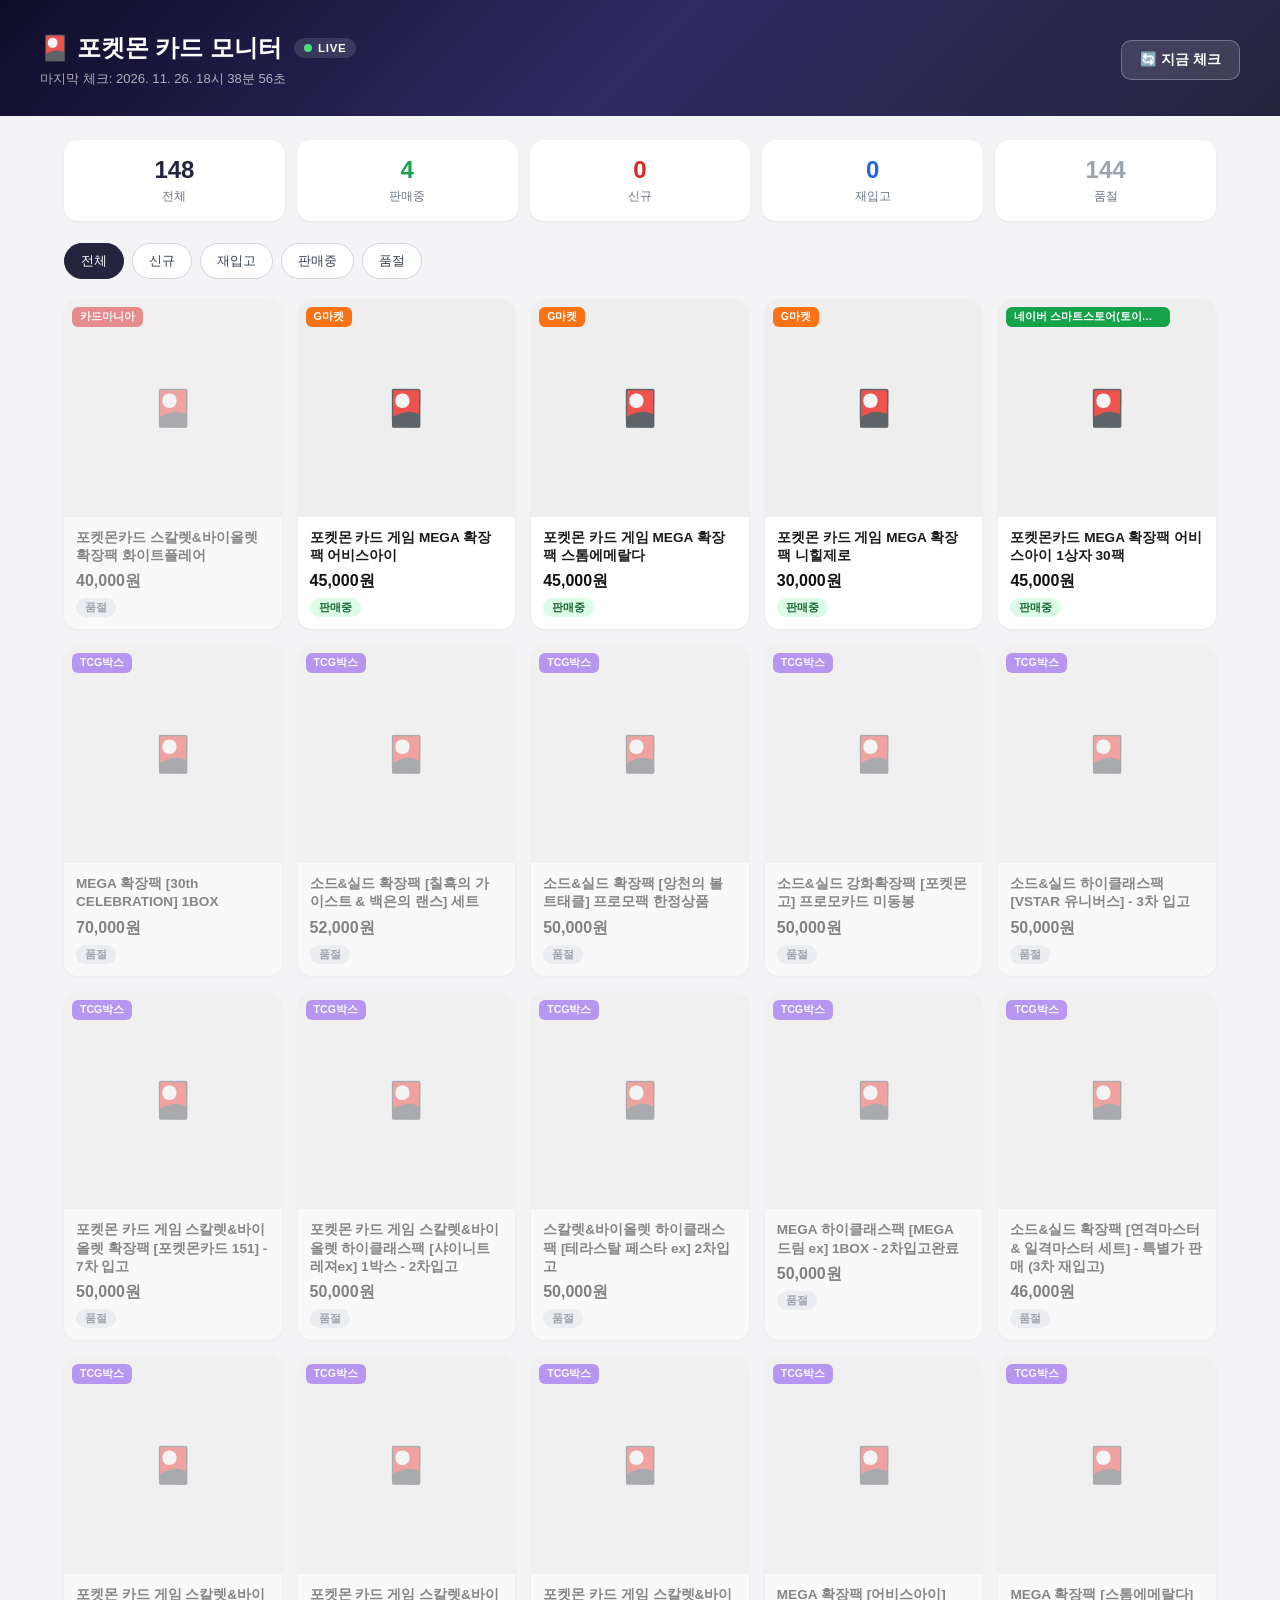
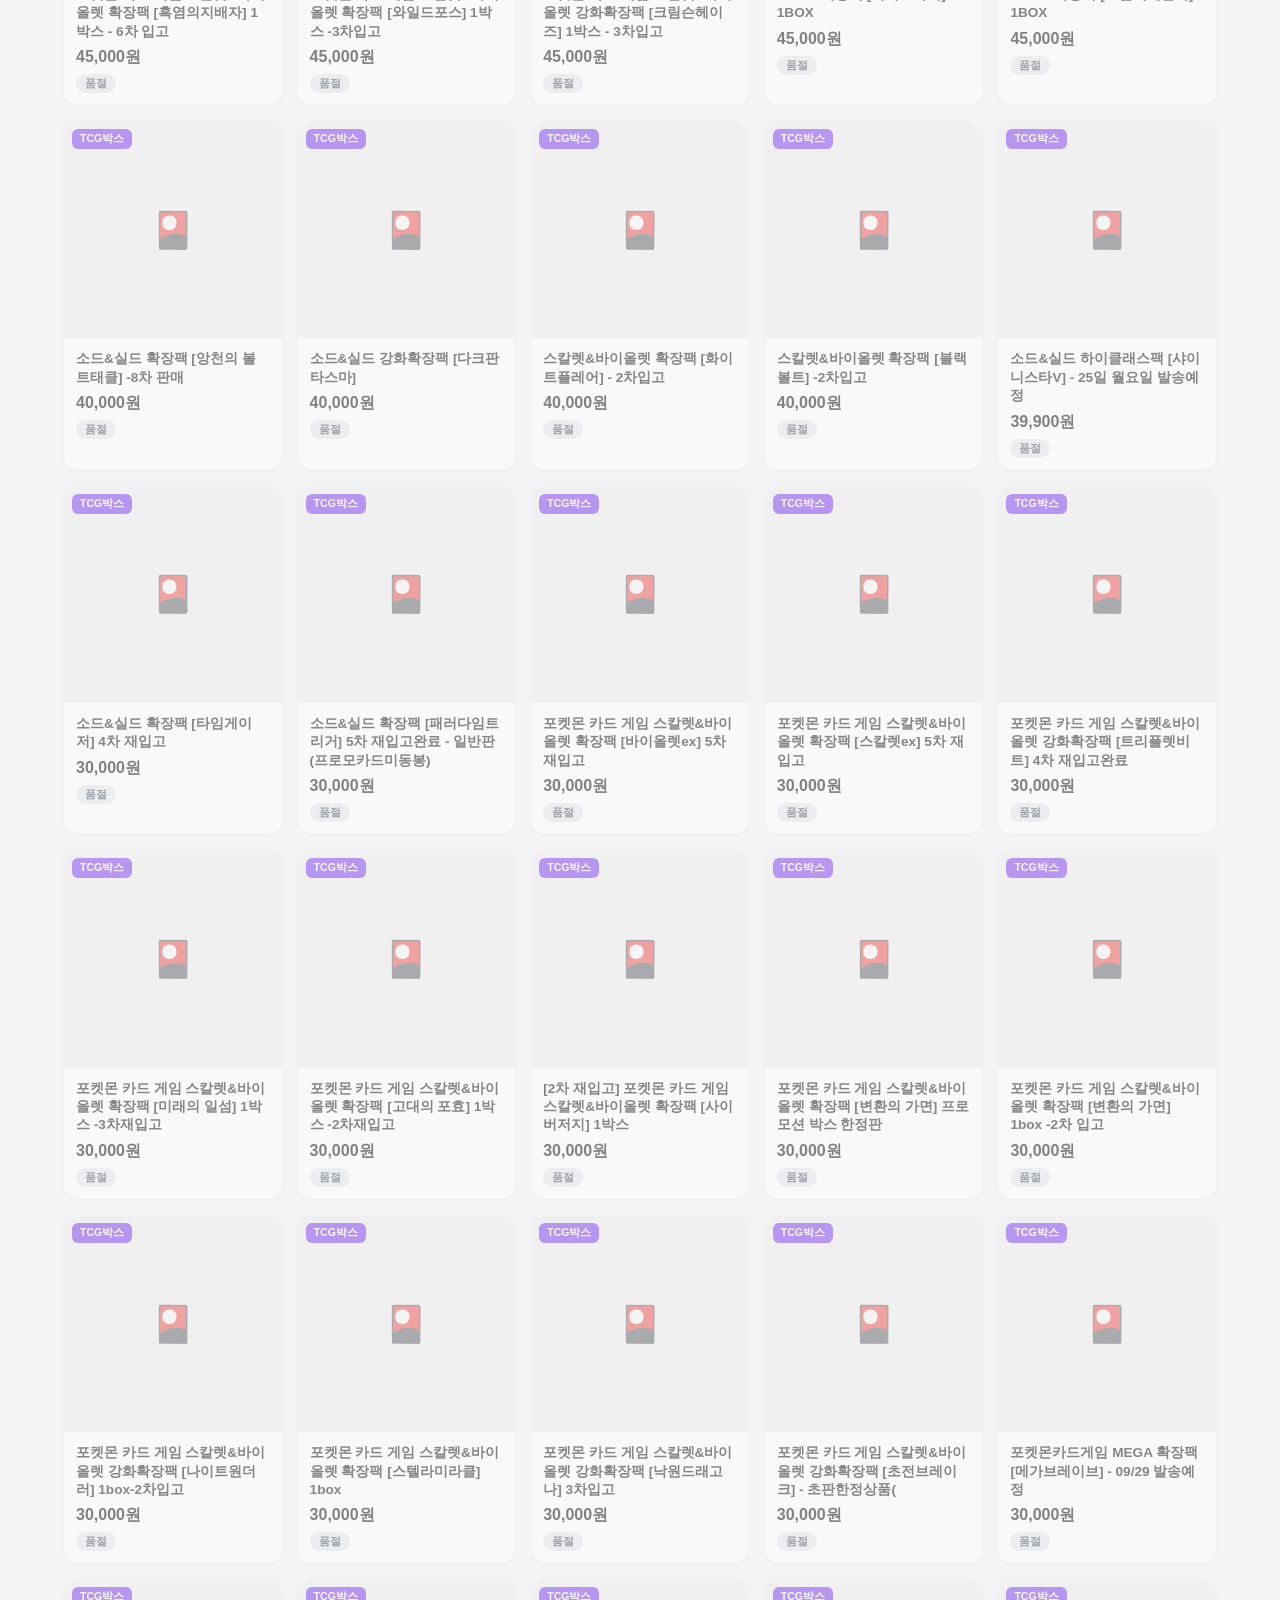
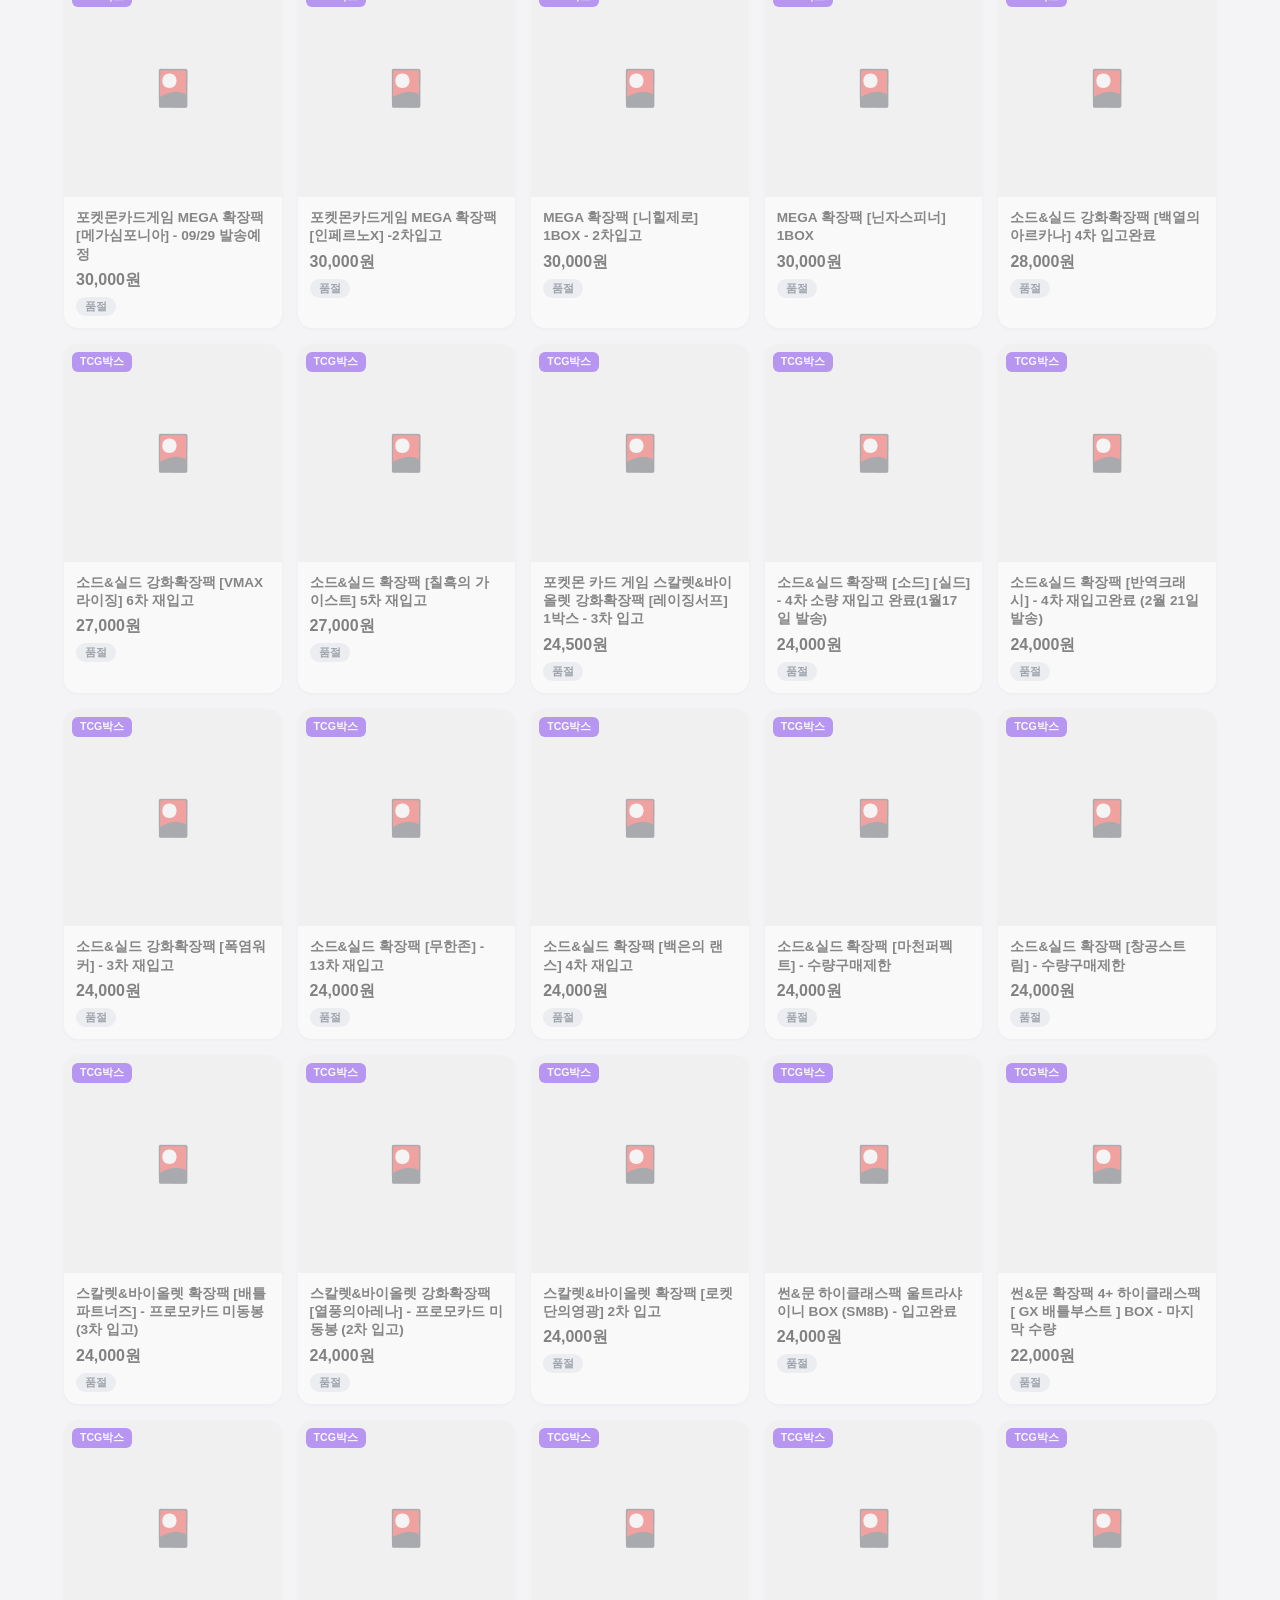
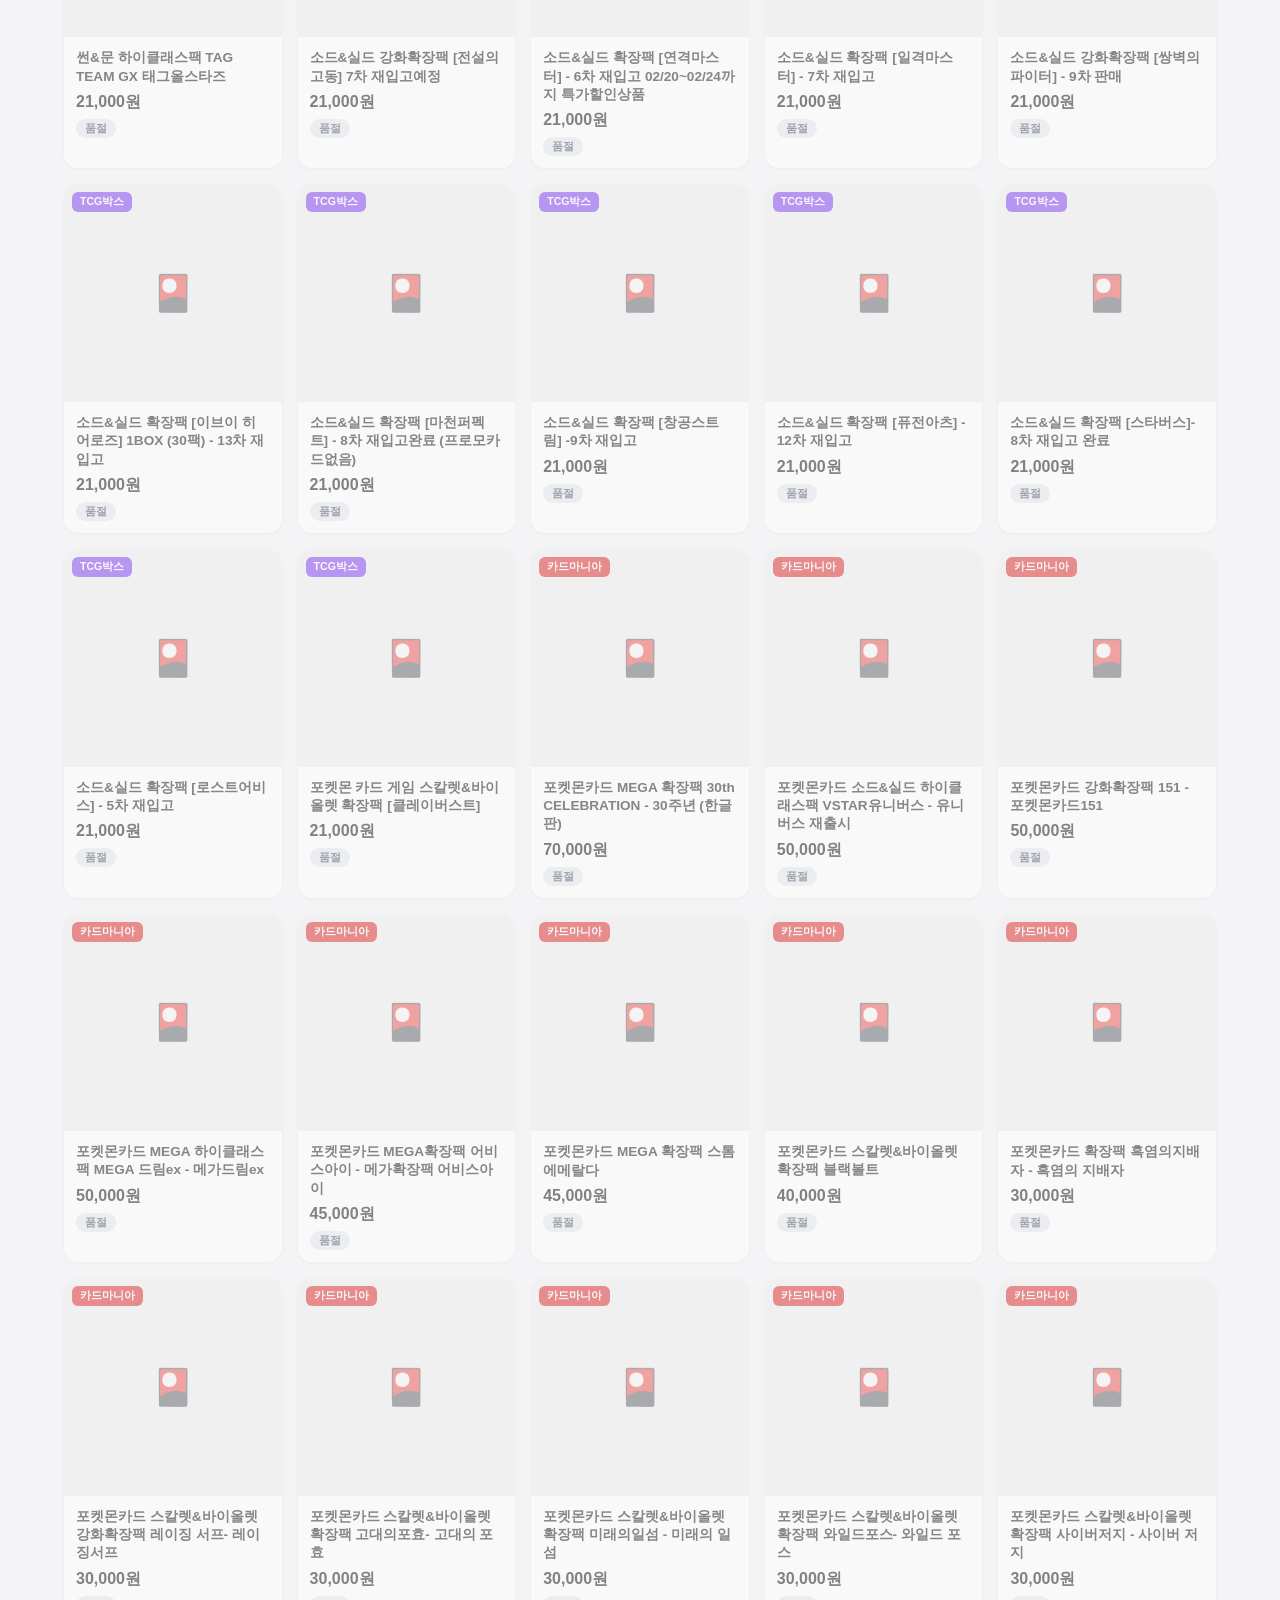
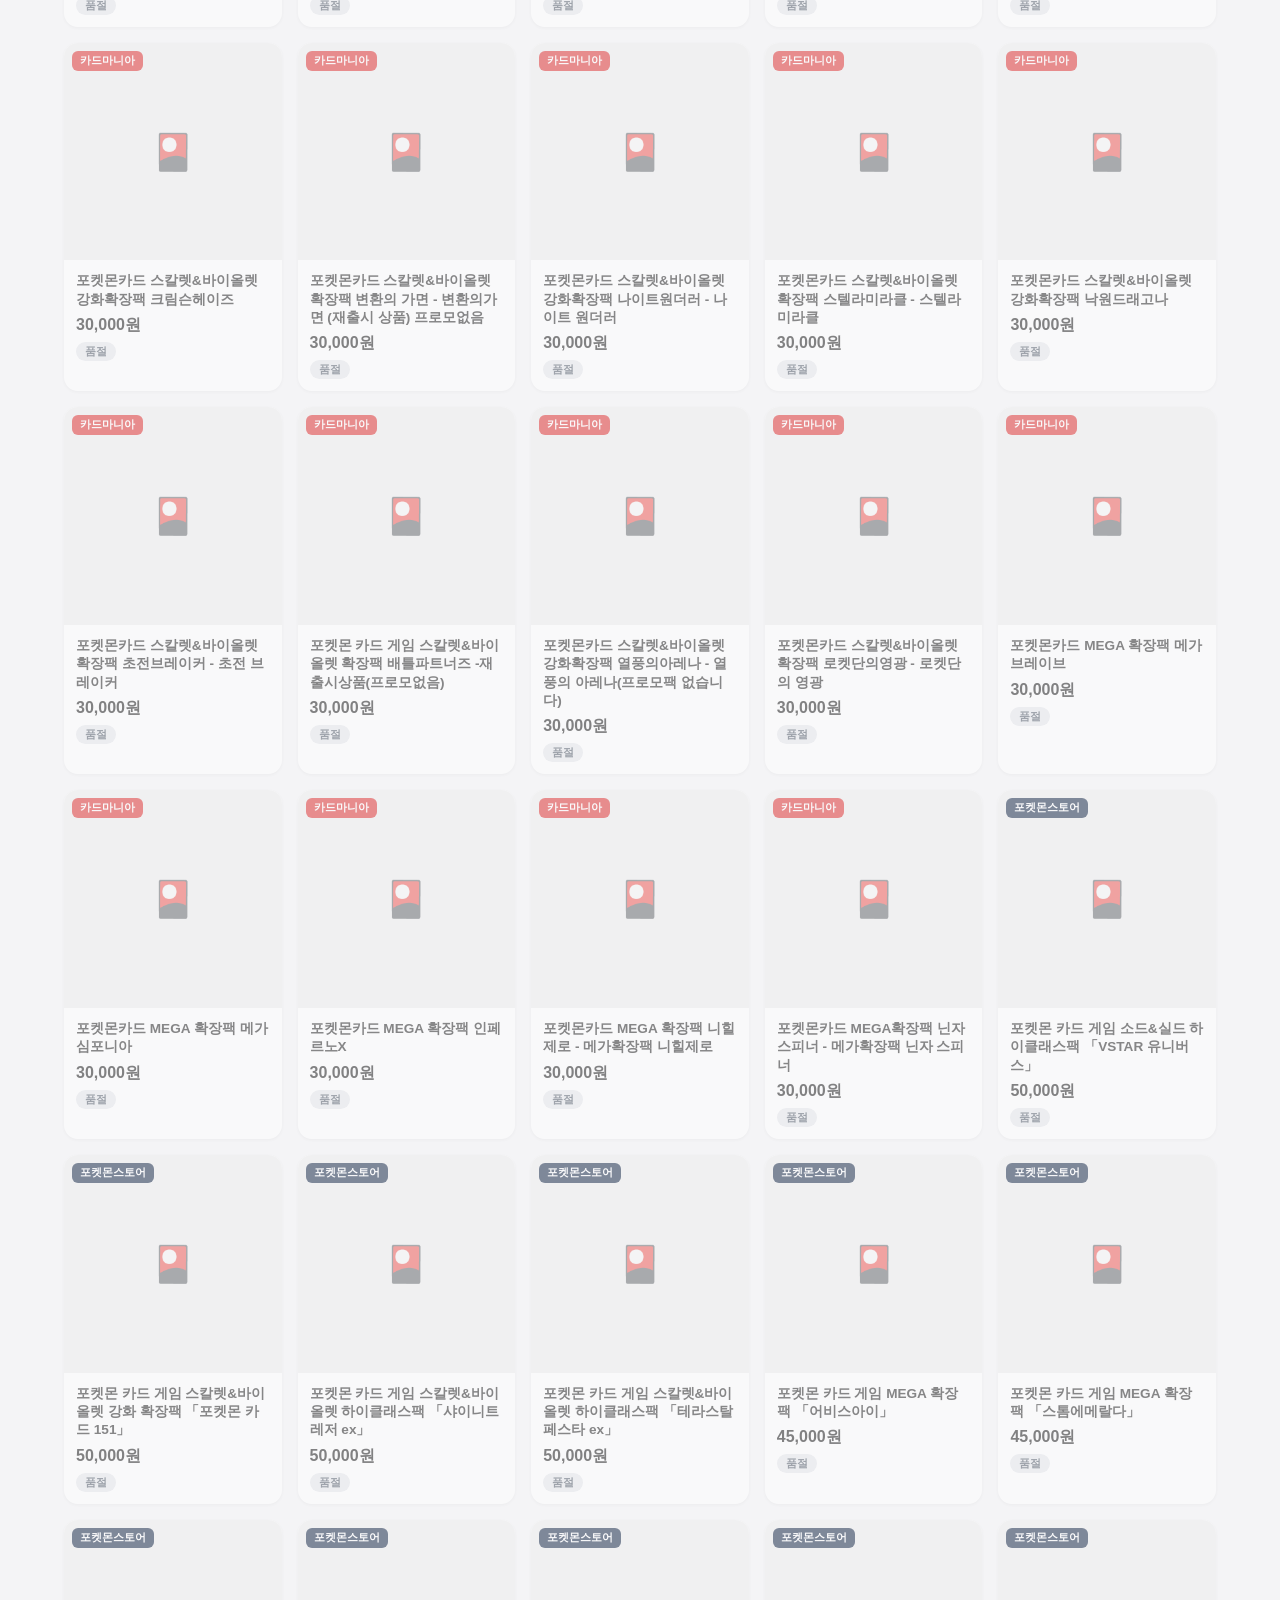
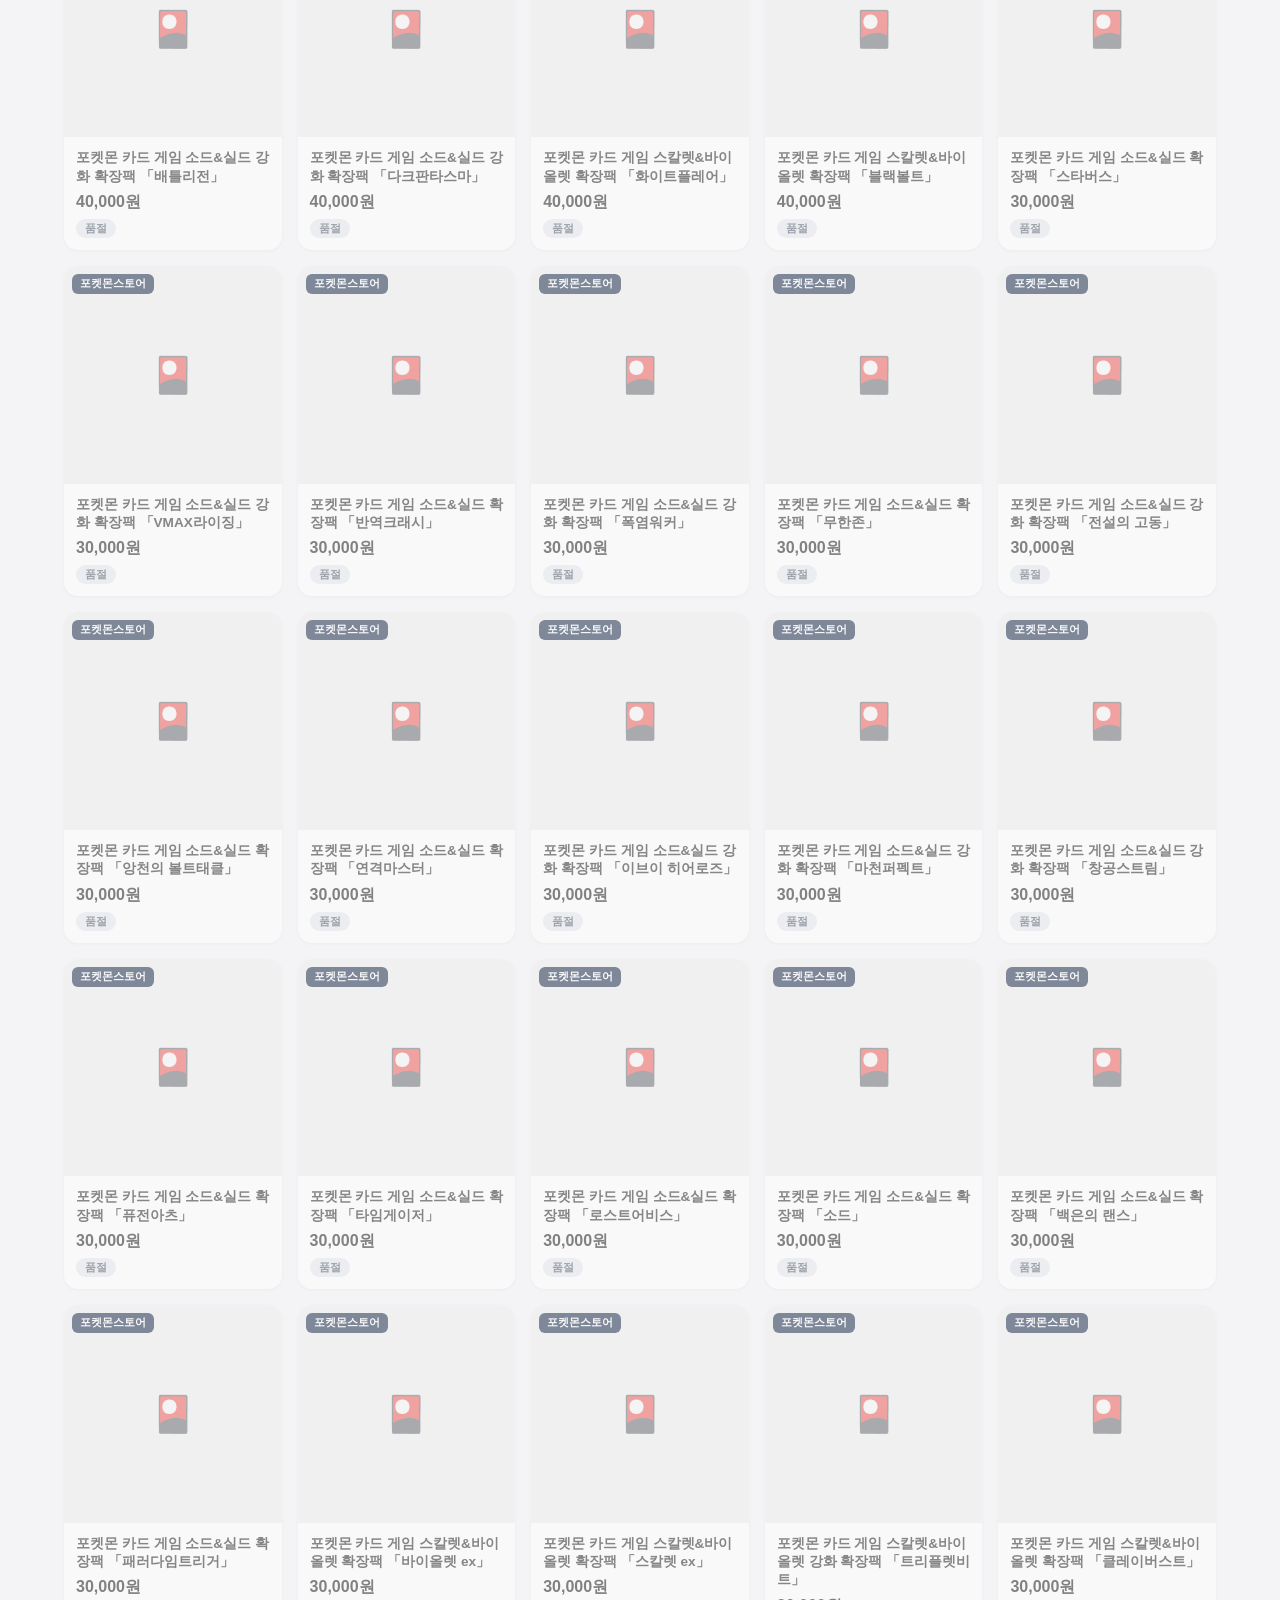
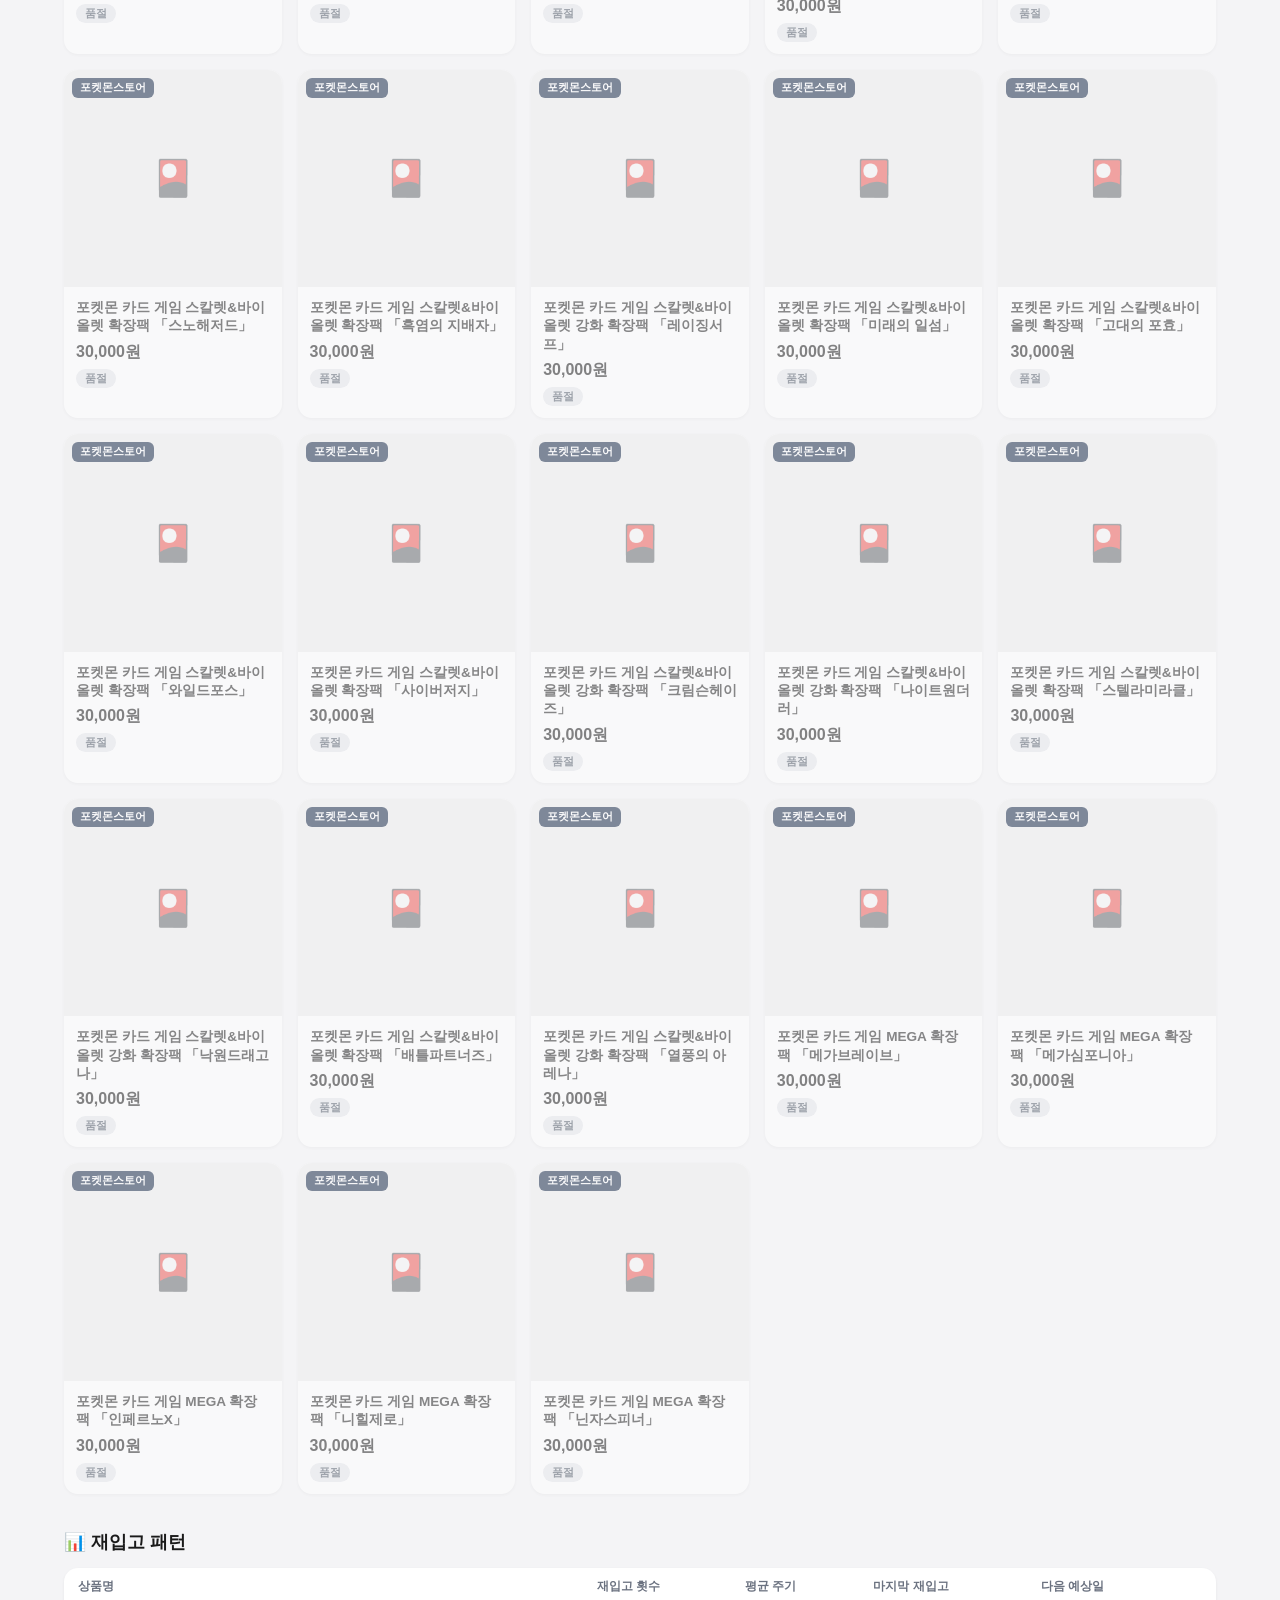
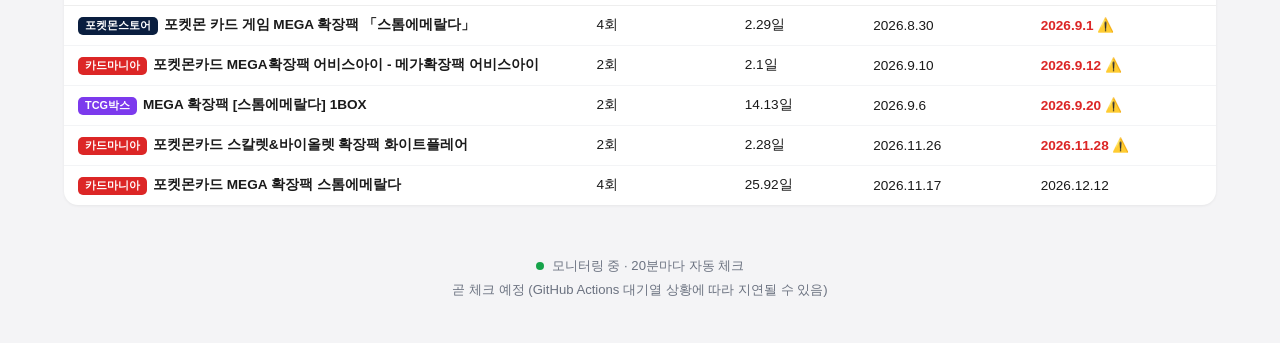
==== commit 5a10ac90: "chore: update stock state + dashboard [skip ci]" ====
--- a/docs/index.html
+++ b/docs/index.html
@@ -183,11 +183,11 @@
 </footer>
 
 <script>
-const PRODUCTS = [{"name": "포켓몬카드 스칼렛&바이올렛 확장팩 화이트플레어", "price": "40,000원", "status": "판매중", "url": "https://www.cardmania2021.com/goods/goods_view.php?goodsNo=1000000746", "image_url": "https://godomall.speedycdn.net/be0fe07e6dbae25ba440ceffa8f31a74/goods/1000000746/image/main/1000000746_main_056.jpg", "site_name": "카드마니아", "last_event": "restocked", "event_at": "2026-11-26T08:37:45.500100+00:00"}, {"name": "포켓몬 카드 게임 MEGA 확장팩 어비스아이", "price": "45,000원", "status": "판매중", "url": "https://item.gmarket.co.kr/Item?goodsCode=4788006977", "image_url": "https://gdimg.gmarket.co.kr/4788006977/still/280?ver=1788743957", "site_name": "G마켓", "last_event": null, "event_at": null}, {"name": "포켓몬 카드 게임 MEGA 확장팩 스톰에메랄다", "price": "45,000원", "status": "판매중", "url": "https://item.gmarket.co.kr/Item?goodsCode=4833806493", "image_url": "https://gdimg.gmarket.co.kr/4833806493/still/280?ver=1794890385", "site_name": "G마켓", "last_event": "new", "event_at": "2026-09-11T09:09:09.504318+00:00"}, {"name": "포켓몬 카드 게임 MEGA 확장팩 니힐제로", "price": "30,000원", "status": "판매중", "url": "https://item.gmarket.co.kr/Item?goodsCode=4697393264", "image_url": "https://gdimg.gmarket.co.kr/4697393264/still/280?ver=1789116535", "site_name": "G마켓", "last_event": "new", "event_at": "2026-08-18T08:48:47.842444+00:00"}, {"name": "포켓몬카드 MEGA 확장팩 어비스아이 1상자 30팩", "price": "45,000원", "status": "판매중", "url": "https://smartstore.naver.com/main/products/13641909833", "image_url": "https://shopping-phinf.pstatic.net/main_9118642/91186420542.jpg", "site_name": "네이버 스마트스토어(토이벤져스)", "last_event": null, "event_at": null}, {"name": "MEGA 확장팩 [30th CELEBRATION]  1BOX", "price": "70,000원", "status": "품절", "url": "https://tcgbox.co.kr/product/mega-확장팩-30th-celebration-1box/22970/", "image_url": "https://tcgbox.co.kr/web/product/medium/202609/16a26ff24241c365fc70dfb5fde1c8ff.png", "site_name": "TCG박스", "last_event": "new", "event_at": "2026-09-19T11:34:49.849188+00:00"}, {"name": "소드&실드 확장팩 [칠흑의 가이스트 & 백은의 랜스] 세트", "price": "52,000원", "status": "품절", "url": "https://tcgbox.co.kr/product/소드실드-확장팩-칠흑의-가이스트-백은의-랜스-세트/12889/", "image_url": "https://tcgbox.co.kr/web/product/medium/202106/a788dc1950f4821a60216adc322362be.jpg", "site_name": "TCG박스", "last_event": null, "event_at": null}, {"name": "소드&실드 확장팩 [앙천의 볼트태클] 프로모팩 한정상품", "price": "50,000원", "status": "품절", "url": "https://tcgbox.co.kr/product/소드실드-확장팩-앙천의-볼트태클-프로모팩-한정상품/11917/", "image_url": "https://tcgbox.co.kr/web/product/medium/202010/16511196dd5cfef9536aedb77ad908eb.jpg", "site_name": "TCG박스", "last_event": null, "event_at": null}, {"name": "소드&실드 강화확장팩 [포켓몬고] 프로모카드 미동봉", "price": "50,000원", "status": "품절", "url": "https://tcgbox.co.kr/product/소드실드-강화확장팩-포켓몬고-프로모카드-미동봉/14665/", "image_url": "https://tcgbox.co.kr/web/product/medium/202206/d5e7a54718c5e503e066340d6d5e6317.jpg", "site_name": "TCG박스", "last_event": null, "event_at": null}, {"name": "소드&실드 하이클래스팩 [VSTAR 유니버스] - 3차 입고", "price": "50,000원", "status": "품절", "url": "https://tcgbox.co.kr/product/소드실드-하이클래스팩-vstar-유니버스-3차-입고/15716/", "image_url": "https://tcgbox.co.kr/web/product/medium/202301/6a219e39ef66f0a894186909c683a5d3.jpg", "site_name": "TCG박스", "last_event": null, "event_at": null}, {"name": "포켓몬 카드 게임 스칼렛&바이올렛 확장팩 [포켓몬카드 151] - 7차 입고", "price": "50,000원", "status": "품절", "url": "https://tcgbox.co.kr/product/포켓몬-카드-게임-스칼렛바이올렛-확장팩-포켓몬카드-151-7차-입고/16713/", "image_url": "https://tcgbox.co.kr/web/product/medium/202307/6d5f8a02fac3438aad456b38f4adabd9.jpg", "site_name": "TCG박스", "last_event": null, "event_at": null}, {"name": "포켓몬 카드 게임 스칼렛&바이올렛 하이클래스팩 [샤이니트레져ex] 1박스 - 2차입고", "price": "50,000원", "status": "품절", "url": "https://tcgbox.co.kr/product/포켓몬-카드-게임-스칼렛바이올렛-하이클래스팩-샤이니트레져ex-1박스-2차입고/18098/", "image_url": "https://tcgbox.co.kr/web/product/medium/202401/dcea69ab870c291d8b624369c09228d5.jpg", "site_name": "TCG박스", "last_event": null, "event_at": null}, {"name": "스칼렛&바이올렛 하이클래스팩 [테라스탈 페스타 ex] 2차입고", "price": "50,000원", "status": "품절", "url": "https://tcgbox.co.kr/product/스칼렛바이올렛-하이클래스팩-테라스탈-페스타-ex-2차입고/19955/", "image_url": "https://tcgbox.co.kr/web/product/medium/202503/142f08c54db04ba27e40ce86ca7a171c.jpg", "site_name": "TCG박스", "last_event": null, "event_at": null}, {"name": "MEGA 하이클래스팩 [MEGA 드림 ex]  1BOX - 2차입고완료", "price": "50,000원", "status": "품절", "url": "https://tcgbox.co.kr/product/mega-하이클래스팩-mega-드림-ex-1box-2차입고완료/22155/", "image_url": "https://tcgbox.co.kr/web/product/medium/202603/3f5090c3c2481c38ffe530be2e11aa48.jpg", "site_name": "TCG박스", "last_event": null, "event_at": null}, {"name": "소드&실드 확장팩 [연격마스터 & 일격마스터 세트] - 특별가 판매 (3차 재입고)", "price": "46,000원", "status": "품절", "url": "https://tcgbox.co.kr/product/소드실드-확장팩-연격마스터-일격마스터-세트-특별가-판매-3차-재입고/12589/", "image_url": "https://tcgbox.co.kr/web/product/medium/202102/835ca650b4bf0c627dc64cc867b2165b.jpg", "site_name": "TCG박스", "last_event": null, "event_at": null}, {"name": "포켓몬 카드 게임 스칼렛&바이올렛 확장팩 [흑염의지배자] 1박스 - 6차 입고", "price": "45,000원", "status": "품절", "url": "https://tcgbox.co.kr/product/포켓몬-카드-게임-스칼렛바이올렛-확장팩-흑염의지배자-1박스-6차-입고/17143/", "image_url": "https://tcgbox.co.kr/web/product/medium/202308/831192a0a1f8185be1668fcabfc9bc51.jpg", "site_name": "TCG박스", "last_event": null, "event_at": null}, {"name": "포켓몬 카드 게임 스칼렛&바이올렛 확장팩 [와일드포스] 1박스 -3차입고", "price": "45,000원", "status": "품절", "url": "https://tcgbox.co.kr/product/포켓몬-카드-게임-스칼렛바이올렛-확장팩-와일드포스-1박스-3차입고/18310/", "image_url": "https://tcgbox.co.kr/web/product/medium/202403/6e89f20a5bc2a813dcfcbdad2109275d.jpg", "site_name": "TCG박스", "last_event": null, "event_at": null}, {"name": "포켓몬 카드 게임 스칼렛&바이올렛 강화확장팩 [크림슨헤이즈] 1박스 - 3차입고", "price": "45,000원", "status": "품절", "url": "https://tcgbox.co.kr/product/포켓몬-카드-게임-스칼렛바이올렛-강화확장팩-크림슨헤이즈-1박스-3차입고/19027/", "image_url": "https://tcgbox.co.kr/web/product/medium/202405/840e66a837eafe6cfe19408cd54a6ca4.jpg", "site_name": "TCG박스", "last_event": null, "event_at": null}, {"name": "MEGA 확장팩 [어비스아이]  1BOX", "price": "45,000원", "status": "품절", "url": "https://tcgbox.co.kr/product/mega-확장팩-어비스아이-1box/22670/", "image_url": "https://tcgbox.co.kr/web/product/medium/202606/bae970ce6de0380ded0f4af09244f311.jpg", "site_name": "TCG박스", "last_event": "restocked", "event_at": "2026-09-06T14:05:07.885053+00:00"}, {"name": "MEGA 확장팩 [스톰에메랄다]  1BOX", "price": "45,000원", "status": "품절", "url": "https://tcgbox.co.kr/product/mega-확장팩-스톰에메랄다-1box/22859/", "image_url": "https://tcgbox.co.kr/web/product/medium/202608/6cb6e868c98f5a6dadfcc87e93fab141.jpg", "site_name": "TCG박스", "last_event": "restocked", "event_at": "2026-09-06T14:05:07.885053+00:00"}, {"name": "소드&실드 확장팩 [앙천의 볼트태클] -8차 판매", "price": "40,000원", "status": "품절", "url": "https://tcgbox.co.kr/product/소드실드-확장팩-앙천의-볼트태클-8차-판매/11921/", "image_url": "https://tcgbox.co.kr/web/product/medium/202011/45c376d276ba94e0bb5b4d7aab6a8c74.jpg", "site_name": "TCG박스", "last_event": null, "event_at": null}, {"name": "소드&실드 강화확장팩 [다크판타스마]", "price": "40,000원", "status": "품절", "url": "https://tcgbox.co.kr/product/소드실드-강화확장팩-다크판타스마/15239/", "image_url": "https://tcgbox.co.kr/web/product/medium/202207/fede93e2301c6f629ced1fce25c30ea2.jpg", "site_name": "TCG박스", "last_event": null, "event_at": null}, {"name": "스칼렛&바이올렛 확장팩 [화이트플레어] - 2차입고", "price": "40,000원", "status": "품절", "url": "https://tcgbox.co.kr/product/스칼렛바이올렛-확장팩-화이트플레어-2차입고/20897/", "image_url": "https://tcgbox.co.kr/web/product/medium/202508/0b28a8ee467d3e5f3fcd5ce1e8d10de6.jpg", "site_name": "TCG박스", "last_event": null, "event_at": null}, {"name": "스칼렛&바이올렛 확장팩 [블랙볼트] -2차입고", "price": "40,000원", "status": "품절", "url": "https://tcgbox.co.kr/product/스칼렛바이올렛-확장팩-블랙볼트-2차입고/20898/", "image_url": "https://tcgbox.co.kr/web/product/medium/202508/bcbacca854863746ee9c0bfd239db8dd.jpg", "site_name": "TCG박스", "last_event": null, "event_at": null}, {"name": "소드&실드 하이클래스팩 [샤이니스타V] - 25일 월요일 발송예정", "price": "39,900원", "status": "품절", "url": "https://tcgbox.co.kr/product/소드실드-하이클래스팩-샤이니스타v-25일-월요일-발송예정/12070/", "image_url": "https://tcgbox.co.kr/web/product/medium/202012/64a0df25a23d20a7179ac2c1b45feefb.jpg", "site_name": "TCG박스", "last_event": null, "event_at": null}, {"name": "소드&실드 확장팩 [타임게이저] 4차 재입고", "price": "30,000원", "status": "품절", "url": "https://tcgbox.co.kr/product/소드실드-확장팩-타임게이저-4차-재입고/14536/", "image_url": "https://tcgbox.co.kr/web/product/medium/202209/bbb38886a6a53b49eab49d17f5b4fb73.jpg", "site_name": "TCG박스", "last_event": null, "event_at": null}, {"name": "소드&실드 확장팩 [패러다임트리거] 5차 재입고완료 - 일반판 (프로모카드미동봉)", "price": "30,000원", "status": "품절", "url": "https://tcgbox.co.kr/product/소드실드-확장팩-패러다임트리거-5차-재입고완료-일반판-프로모카드미동봉/15576/", "image_url": "https://tcgbox.co.kr/web/product/medium/202211/0079a1e52e72b74524e7ba4bce046c87.jpg", "site_name": "TCG박스", "last_event": null, "event_at": null}, {"name": "포켓몬 카드 게임 스칼렛&바이올렛 확장팩 [바이올렛ex]  5차재입고", "price": "30,000원", "status": "품절", "url": "https://tcgbox.co.kr/product/포켓몬-카드-게임-스칼렛바이올렛-확장팩-바이올렛ex-5차재입고/16045/", "image_url": "https://tcgbox.co.kr/web/product/medium/202304/dc85754714412e2752716b5cfb824caa.jpg", "site_name": "TCG박스", "last_event": null, "event_at": null}, {"name": "포켓몬 카드 게임 스칼렛&바이올렛 확장팩 [스칼렛ex]  5차 재입고", "price": "30,000원", "status": "품절", "url": "https://tcgbox.co.kr/product/포켓몬-카드-게임-스칼렛바이올렛-확장팩-스칼렛ex-5차-재입고/16046/", "image_url": "https://tcgbox.co.kr/web/product/medium/202304/3c355ca4f5c09a3bf2fbbf69f7e3a297.jpg", "site_name": "TCG박스", "last_event": null, "event_at": null}, {"name": "포켓몬 카드 게임 스칼렛&바이올렛 강화확장팩 [트리플렛비트] 4차 재입고완료", "price": "30,000원", "status": "품절", "url": "https://tcgbox.co.kr/product/포켓몬-카드-게임-스칼렛바이올렛-강화확장팩-트리플렛비트-4차-재입고완료/16375/", "image_url": "https://tcgbox.co.kr/web/product/medium/202305/ac094bbd210093ae436eb08a849dab72.jpg", "site_name": "TCG박스", "last_event": null, "event_at": null}, {"name": "포켓몬 카드 게임 스칼렛&바이올렛 확장팩 [미래의 일섬] 1박스 -3차재입고", "price": "30,000원", "status": "품절", "url": "https://tcgbox.co.kr/product/포켓몬-카드-게임-스칼렛바이올렛-확장팩-미래의-일섬-1박스-3차재입고/17732/", "image_url": "https://tcgbox.co.kr/web/product/medium/202312/478463e94d94a4c02400e5591976ca63.jpg", "site_name": "TCG박스", "last_event": null, "event_at": null}, {"name": "포켓몬 카드 게임 스칼렛&바이올렛 확장팩 [고대의 포효] 1박스 -2차재입고", "price": "30,000원", "status": "품절", "url": "https://tcgbox.co.kr/product/포켓몬-카드-게임-스칼렛바이올렛-확장팩-고대의-포효-1박스-2차재입고/17733/", "image_url": "https://tcgbox.co.kr/web/product/medium/202312/b979b142ec5821f246158c19916efe80.jpg", "site_name": "TCG박스", "last_event": null, "event_at": null}, {"name": "[2차 재입고] 포켓몬 카드 게임 스칼렛&바이올렛 확장팩 [사이버저지] 1박스", "price": "30,000원", "status": "품절", "url": "https://tcgbox.co.kr/product/2차-재입고-포켓몬-카드-게임-스칼렛바이올렛-확장팩-사이버저지-1박스/18309/", "image_url": "https://tcgbox.co.kr/web/product/medium/202403/bbdcfd06376df09843a049042a7c54e6.jpg", "site_name": "TCG박스", "last_event": null, "event_at": null}, {"name": "포켓몬 카드 게임 스칼렛&바이올렛 확장팩 [변환의 가면]  프로모션 박스   한정판", "price": "30,000원", "status": "품절", "url": "https://tcgbox.co.kr/product/포켓몬-카드-게임-스칼렛바이올렛-확장팩-변환의-가면-프로모션-박스-한정판/19126/", "image_url": "https://tcgbox.co.kr/web/product/medium/202406/bbb9714de757704e82842f42146f3283.jpg", "site_name": "TCG박스", "last_event": null, "event_at": null}, {"name": "포켓몬 카드 게임 스칼렛&바이올렛 확장팩 [변환의 가면]   1box -2차 입고", "price": "30,000원", "status": "품절", "url": "https://tcgbox.co.kr/product/포켓몬-카드-게임-스칼렛바이올렛-확장팩-변환의-가면-1box-2차-입고/19127/", "image_url": "https://tcgbox.co.kr/web/product/medium/202406/b773a2be152ea4ec8e4636301c66d97a.jpg", "site_name": "TCG박스", "last_event": null, "event_at": null}, {"name": "포켓몬 카드 게임 스칼렛&바이올렛 강화확장팩 [나이트원더러]   1box-2차입고", "price": "30,000원", "status": "품절", "url": "https://tcgbox.co.kr/product/포켓몬-카드-게임-스칼렛바이올렛-강화확장팩-나이트원더러-1box-2차입고/19351/", "image_url": "https://tcgbox.co.kr/web/product/medium/202408/08e0d7718e12292a317a8ab4514f80c5.jpg", "site_name": "TCG박스", "last_event": null, "event_at": null}, {"name": "포켓몬 카드 게임 스칼렛&바이올렛 확장팩 [스텔라미라클]   1box", "price": "30,000원", "status": "품절", "url": "https://tcgbox.co.kr/product/포켓몬-카드-게임-스칼렛바이올렛-확장팩-스텔라미라클-1box/19481/", "image_url": "https://tcgbox.co.kr/web/product/medium/202409/373f3a24db08b7b5a8a86b71bf08a4b0.jpg", "site_name": "TCG박스", "last_event": null, "event_at": null}, {"name": "포켓몬 카드 게임 스칼렛&바이올렛 강화확장팩 [낙원드래고나]  3차입고", "price": "30,000원", "status": "품절", "url": "https://tcgbox.co.kr/product/포켓몬-카드-게임-스칼렛바이올렛-강화확장팩-낙원드래고나-3차입고/19622/", "image_url": "https://tcgbox.co.kr/web/product/medium/202411/4b070dc24df690be68e188e1635e055b.jpg", "site_name": "TCG박스", "last_event": null, "event_at": null}, {"name": "포켓몬 카드 게임 스칼렛&바이올렛 강화확장팩 [초전브레이크]  - 초판한정상품(", "price": "30,000원", "status": "품절", "url": "https://tcgbox.co.kr/product/포켓몬-카드-게임-스칼렛바이올렛-강화확장팩-초전브레이크-초판한정상품/19624/", "image_url": "https://tcgbox.co.kr/web/product/medium/202411/3fdb328ef1ecd9fdb39ce925bb776486.jpg", "site_name": "TCG박스", "last_event": null, "event_at": null}, {"name": "포켓몬카드게임 MEGA 확장팩 [메가브레이브] - 09/29 발송예정", "price": "30,000원", "status": "품절", "url": "https://tcgbox.co.kr/product/포켓몬카드게임-mega-확장팩-메가브레이브-0929-발송예정/21429/", "image_url": "https://tcgbox.co.kr/web/product/medium/202509/b5a36a891e64ce7fcee89a5fa666b8d8.jpg", "site_name": "TCG박스", "last_event": null, "event_at": null}, {"name": "포켓몬카드게임 MEGA 확장팩 [메가심포니아] - 09/29 발송예정", "price": "30,000원", "status": "품절", "url": "https://tcgbox.co.kr/product/포켓몬카드게임-mega-확장팩-메가심포니아-0929-발송예정/21430/", "image_url": "https://tcgbox.co.kr/web/product/medium/202509/cf892e7cbf8efbe4449aea6de8587d52.jpg", "site_name": "TCG박스", "last_event": null, "event_at": null}, {"name": "포켓몬카드게임 MEGA 확장팩  [인페르노X] -2차입고", "price": "30,000원", "status": "품절", "url": "https://tcgbox.co.kr/product/포켓몬카드게임-mega-확장팩-인페르노x-2차입고/21785/", "image_url": "https://tcgbox.co.kr/web/product/medium/202511/7cceb853d5350af766994b46cc7fb4c2.jpg", "site_name": "TCG박스", "last_event": null, "event_at": null}, {"name": "MEGA 확장팩 [니힐제로]  1BOX - 2차입고", "price": "30,000원", "status": "품절", "url": "https://tcgbox.co.kr/product/mega-확장팩-니힐제로-1box-2차입고/22352/", "image_url": "https://tcgbox.co.kr/web/product/medium/202604/ee1933729a06cf9ad85fd748d83eca69.jpg", "site_name": "TCG박스", "last_event": null, "event_at": null}, {"name": "MEGA 확장팩 [닌자스피너]  1BOX", "price": "30,000원", "status": "품절", "url": "https://tcgbox.co.kr/product/mega-확장팩-닌자스피너-1box/22490/", "image_url": "https://tcgbox.co.kr/web/product/medium/202604/32b46a47254a057ad70561a9475e0b5e.jpg", "site_name": "TCG박스", "last_event": null, "event_at": null}, {"name": "소드&실드 강화확장팩 [백열의 아르카나] 4차 입고완료", "price": "28,000원", "status": "품절", "url": "https://tcgbox.co.kr/product/소드실드-강화확장팩-백열의-아르카나-4차-입고완료/15481/", "image_url": "https://tcgbox.co.kr/web/product/medium/202210/c6291a070f77d0f543fc10e438afb50e.jpg", "site_name": "TCG박스", "last_event": null, "event_at": null}, {"name": "소드&실드 강화확장팩 [VMAX 라이징] 6차 재입고", "price": "27,000원", "status": "품절", "url": "https://tcgbox.co.kr/product/소드실드-강화확장팩-vmax-라이징-6차-재입고/11079/", "image_url": "https://tcgbox.co.kr/web/product/medium/20200324/413af7d84c2548f50da77c01cd57c1ff.jpg", "site_name": "TCG박스", "last_event": null, "event_at": null}, {"name": "소드&실드 확장팩 [칠흑의 가이스트] 5차 재입고", "price": "27,000원", "status": "품절", "url": "https://tcgbox.co.kr/product/소드실드-확장팩-칠흑의-가이스트-5차-재입고/12887/", "image_url": "https://tcgbox.co.kr/web/product/medium/202106/f0b0c00f4a1cf8385ce27e8dcc99a663.jpg", "site_name": "TCG박스", "last_event": null, "event_at": null}, {"name": "포켓몬 카드 게임 스칼렛&바이올렛 강화확장팩 [레이징서프] 1박스 - 3차 입고", "price": "24,500원", "status": "품절", "url": "https://tcgbox.co.kr/product/포켓몬-카드-게임-스칼렛바이올렛-강화확장팩-레이징서프-1박스-3차-입고/17337/", "image_url": "https://tcgbox.co.kr/web/product/medium/202311/b31afd91a244f168f27362cf3fc550a8.jpg", "site_name": "TCG박스", "last_event": null, "event_at": null}, {"name": "소드&실드 확장팩 [소드] [실드] - 4차 소량 재입고 완료(1월17일 발송)", "price": "24,000원", "status": "품절", "url": "https://tcgbox.co.kr/product/소드실드-확장팩-소드-실드-4차-소량-재입고-완료1월17일-발송/10763/", "image_url": "https://tcgbox.co.kr/web/product/medium/20200206/20f8357d5b5dbd359a86b5f97849bd64.jpg", "site_name": "TCG박스", "last_event": null, "event_at": null}, {"name": "소드&실드 확장팩 [반역크래시] - 4차 재입고완료 (2월 21일 발송)", "price": "24,000원", "status": "품절", "url": "https://tcgbox.co.kr/product/소드실드-확장팩-반역크래시-4차-재입고완료-2월-21일-발송/11255/", "image_url": "https://tcgbox.co.kr/web/product/medium/20200415/a89222da17454ef5c8bc23aa465d374e.jpg", "site_name": "TCG박스", "last_event": null, "event_at": null}, {"name": "소드&실드 강화확장팩 [폭염워커] - 3차 재입고", "price": "24,000원", "status": "품절", "url": "https://tcgbox.co.kr/product/소드실드-강화확장팩-폭염워커-3차-재입고/11557/", "image_url": "https://tcgbox.co.kr/web/product/medium/20200616/d8b08db9131e6ecbd6e7a044635f47d5.jpg", "site_name": "TCG박스", "last_event": null, "event_at": null}, {"name": "소드&실드 확장팩 [무한존] - 13차 재입고", "price": "24,000원", "status": "품절", "url": "https://tcgbox.co.kr/product/소드실드-확장팩-무한존-13차-재입고/11644/", "image_url": "https://tcgbox.co.kr/web/product/medium/202007/7d447cf1e7170e4ea6d3e530c6047624.jpg", "site_name": "TCG박스", "last_event": null, "event_at": null}, {"name": "소드&실드 확장팩 [백은의 랜스] 4차 재입고", "price": "24,000원", "status": "품절", "url": "https://tcgbox.co.kr/product/소드실드-확장팩-백은의-랜스-4차-재입고/12888/", "image_url": "https://tcgbox.co.kr/web/product/medium/202106/ac3cea8fb0b43cfc42b11d6f2e656f76.jpg", "site_name": "TCG박스", "last_event": null, "event_at": null}, {"name": "소드&실드 확장팩 [마천퍼펙트] - 수량구매제한", "price": "24,000원", "status": "품절", "url": "https://tcgbox.co.kr/product/소드실드-확장팩-마천퍼펙트-수량구매제한/13341/", "image_url": "https://tcgbox.co.kr/web/product/medium/202109/bba52911390d3bdac1da86522b9ebb5b.jpg", "site_name": "TCG박스", "last_event": null, "event_at": null}, {"name": "소드&실드 확장팩 [창공스트림] - 수량구매제한", "price": "24,000원", "status": "품절", "url": "https://tcgbox.co.kr/product/소드실드-확장팩-창공스트림-수량구매제한/13342/", "image_url": "https://tcgbox.co.kr/web/product/medium/202109/20d6788a82053063cdbed073150ddb37.jpg", "site_name": "TCG박스", "last_event": null, "event_at": null}, {"name": "스칼렛&바이올렛 확장팩 [배틀파트너즈] - 프로모카드 미동봉 (3차 입고)", "price": "24,000원", "status": "품절", "url": "https://tcgbox.co.kr/product/스칼렛바이올렛-확장팩-배틀파트너즈-프로모카드-미동봉-3차-입고/20292/", "image_url": "https://tcgbox.co.kr/web/product/medium/202503/6f769107a0e163afd515a143282dde87.jpg", "site_name": "TCG박스", "last_event": null, "event_at": null}, {"name": "스칼렛&바이올렛 강화확장팩 [열풍의아레나] - 프로모카드 미동봉 (2차 입고)", "price": "24,000원", "status": "품절", "url": "https://tcgbox.co.kr/product/스칼렛바이올렛-강화확장팩-열풍의아레나-프로모카드-미동봉-2차-입고/20653/", "image_url": "https://tcgbox.co.kr/web/product/medium/202507/86479861c1f14748a67d365451de10a4.jpg", "site_name": "TCG박스", "last_event": null, "event_at": null}, {"name": "스칼렛&바이올렛 확장팩 [로켓단의영광]  2차 입고", "price": "24,000원", "status": "품절", "url": "https://tcgbox.co.kr/product/스칼렛바이올렛-확장팩-로켓단의영광-2차-입고/20870/", "image_url": "https://tcgbox.co.kr/web/product/medium/202507/66f8a14736a339fe00acc9851c7567df.jpg", "site_name": "TCG박스", "last_event": null, "event_at": null}, {"name": "썬&문 하이클래스팩 울트라샤이니 BOX (SM8B) - 입고완료", "price": "24,000원", "status": "품절", "url": "https://tcgbox.co.kr/product/썬문-하이클래스팩-울트라샤이니-box-sm8b-입고완료/7911/", "image_url": "https://tcgbox.co.kr/web/product/medium/201902/3c5be0a52da8730c195a1f2c212fa2f0.jpg", "site_name": "TCG박스", "last_event": null, "event_at": null}, {"name": "썬&문 확장팩 4+ 하이클래스팩[ GX 배틀부스트 ] BOX - 마지막 수량", "price": "22,000원", "status": "품절", "url": "https://tcgbox.co.kr/product/썬문-확장팩-4-하이클래스팩-gx-배틀부스트-box-마지막-수량/5514/", "image_url": "https://tcgbox.co.kr/web/product/medium/201712/5514_shop1_445479.jpg", "site_name": "TCG박스", "last_event": null, "event_at": null}, {"name": "썬&문 하이클래스팩 TAG TEAM GX 태그올스타즈", "price": "21,000원", "status": "품절", "url": "https://tcgbox.co.kr/product/썬문-하이클래스팩-tag-team-gx-태그올스타즈/10372/", "image_url": "https://tcgbox.co.kr/web/product/medium/20191206/52b2fc9685e254353ff4973cb8707429.jpg", "site_name": "TCG박스", "last_event": null, "event_at": null}, {"name": "소드&실드 강화확장팩 [전설의 고동] 7차 재입고예정", "price": "21,000원", "status": "품절", "url": "https://tcgbox.co.kr/product/소드실드-강화확장팩-전설의-고동-7차-재입고예정/11820/", "image_url": "https://tcgbox.co.kr/web/product/medium/202207/25773f67a6a2d7c7687f140c044bdf3e.jpg", "site_name": "TCG박스", "last_event": null, "event_at": null}, {"name": "소드&실드 확장팩 [연격마스터] - 6차 재입고 02/20~02/24까지 특가할인상품", "price": "21,000원", "status": "품절", "url": "https://tcgbox.co.kr/product/소드실드-확장팩-연격마스터-6차-재입고-02200224까지-특가할인상품/12587/", "image_url": "https://tcgbox.co.kr/web/product/medium/202102/ac550d26f760744bd5c7d11778d4acb2.jpg", "site_name": "TCG박스", "last_event": null, "event_at": null}, {"name": "소드&실드 확장팩 [일격마스터] - 7차 재입고", "price": "21,000원", "status": "품절", "url": "https://tcgbox.co.kr/product/소드실드-확장팩-일격마스터-7차-재입고/12588/", "image_url": "https://tcgbox.co.kr/web/product/medium/202102/d79f0edb24e8be109343322b7a9bce43.jpg", "site_name": "TCG박스", "last_event": null, "event_at": null}, {"name": "소드&실드 강화확장팩 [쌍벽의파이터] - 9차 판매", "price": "21,000원", "status": "품절", "url": "https://tcgbox.co.kr/product/소드실드-강화확장팩-쌍벽의파이터-9차-판매/12783/", "image_url": "https://tcgbox.co.kr/web/product/medium/202104/cab82e9a0b036dee915741277b64467a.jpg", "site_name": "TCG박스", "last_event": null, "event_at": null}, {"name": "소드&실드 확장팩 [이브이 히어로즈] 1BOX (30팩) - 13차 재입고", "price": "21,000원", "status": "품절", "url": "https://tcgbox.co.kr/product/소드실드-확장팩-이브이-히어로즈-1box-30팩-13차-재입고/13229/", "image_url": "https://tcgbox.co.kr/web/product/medium/202108/ffb7ba06401b7744d21db75f7b370c13.jpg", "site_name": "TCG박스", "last_event": null, "event_at": null}, {"name": "소드&실드 확장팩 [마천퍼펙트] - 8차 재입고완료 (프로모카드없음)", "price": "21,000원", "status": "품절", "url": "https://tcgbox.co.kr/product/소드실드-확장팩-마천퍼펙트-8차-재입고완료-프로모카드없음/13360/", "image_url": "https://tcgbox.co.kr/web/product/medium/202209/df51a5c022649057b032a5ff01474b04.jpg", "site_name": "TCG박스", "last_event": null, "event_at": null}, {"name": "소드&실드 확장팩 [창공스트림] -9차 재입고", "price": "21,000원", "status": "품절", "url": "https://tcgbox.co.kr/product/소드실드-확장팩-창공스트림-9차-재입고/13361/", "image_url": "https://tcgbox.co.kr/web/product/medium/202109/d64fbc24e4550bacafe3d9a8fdf989d1.jpg", "site_name": "TCG박스", "last_event": null, "event_at": null}, {"name": "소드&실드 확장팩 [퓨전아츠] - 12차 재입고", "price": "21,000원", "status": "품절", "url": "https://tcgbox.co.kr/product/소드실드-확장팩-퓨전아츠-12차-재입고/13931/", "image_url": "https://tcgbox.co.kr/web/product/medium/202111/aa481de3a2b7dc745acd685c6230f2c4.jpg", "site_name": "TCG박스", "last_event": null, "event_at": null}, {"name": "소드&실드 확장팩 [스타버스]- 8차 재입고 완료", "price": "21,000원", "status": "품절", "url": "https://tcgbox.co.kr/product/소드실드-확장팩-스타버스-8차-재입고-완료/14390/", "image_url": "https://tcgbox.co.kr/web/product/medium/202209/193d53d25f1b8103eded5f36f56fe105.jpg", "site_name": "TCG박스", "last_event": null, "event_at": null}, {"name": "소드&실드 확장팩 [로스트어비스] - 5차 재입고", "price": "21,000원", "status": "품절", "url": "https://tcgbox.co.kr/product/소드실드-확장팩-로스트어비스-5차-재입고/15246/", "image_url": "https://tcgbox.co.kr/web/product/medium/202209/6140be9c2c0b3150adfd90beeab802a8.jpg", "site_name": "TCG박스", "last_event": null, "event_at": null}, {"name": "포켓몬 카드 게임 스칼렛&바이올렛 확장팩 [클레이버스트]", "price": "21,000원", "status": "품절", "url": "https://tcgbox.co.kr/product/포켓몬-카드-게임-스칼렛바이올렛-확장팩-클레이버스트/16388/", "image_url": "https://tcgbox.co.kr/web/product/medium/202306/5043c6c1d6af88598b1936d2ad0ff133.jpg", "site_name": "TCG박스", "last_event": null, "event_at": null}, {"name": "포켓몬카드 MEGA 확장팩 30th CELEBRATION - 30주년 (한글판)", "price": "70,000원", "status": "품절", "url": "https://www.cardmania2021.com/goods/goods_view.php?goodsNo=1000000876", "image_url": "https://godomall.speedycdn.net/be0fe07e6dbae25ba440ceffa8f31a74/goods/1000000876/image/add2/1000000876_add2_087.jpg", "site_name": "카드마니아", "last_event": "new", "event_at": "2026-09-18T14:18:33.777669+00:00"}, {"name": "포켓몬카드 소드&실드 하이클래스팩 VSTAR유니버스 - 유니버스 재출시", "price": "50,000원", "status": "품절", "url": "https://www.cardmania2021.com/goods/goods_view.php?goodsNo=1000000490", "image_url": "https://godomall.speedycdn.net/be0fe07e6dbae25ba440ceffa8f31a74/goods/1000000490/image/main/1000000490_main_042.jpg", "site_name": "카드마니아", "last_event": null, "event_at": null}, {"name": "포켓몬카드 강화확장팩 151 - 포켓몬카드151", "price": "50,000원", "status": "품절", "url": "https://www.cardmania2021.com/goods/goods_view.php?goodsNo=1000000564", "image_url": "https://godomall.speedycdn.net/be0fe07e6dbae25ba440ceffa8f31a74/goods/1000000564/image/main/1000000564_main_046.jpg", "site_name": "카드마니아", "last_event": null, "event_at": null}, {"name": "포켓몬카드 MEGA 하이클래스팩 MEGA 드림ex - 메가드림ex", "price": "50,000원", "status": "품절", "url": "https://www.cardmania2021.com/goods/goods_view.php?goodsNo=1000000799", "image_url": "https://godomall.speedycdn.net/be0fe07e6dbae25ba440ceffa8f31a74/goods/1000000799/image/main/1000000799_main_080.jpg", "site_name": "카드마니아", "last_event": null, "event_at": null}, {"name": "포켓몬카드 MEGA확장팩 어비스아이 - 메가확장팩 어비스아이", "price": "45,000원", "status": "품절", "url": "https://www.cardmania2021.com/goods/goods_view.php?goodsNo=1000000838", "image_url": "https://godomall.speedycdn.net/be0fe07e6dbae25ba440ceffa8f31a74/goods/1000000838/image/add2/1000000838_add2_085.jpg", "site_name": "카드마니아", "last_event": "restocked", "event_at": "2026-09-10T06:38:24.374061+00:00"}, {"name": "포켓몬카드 MEGA 확장팩 스톰에메랄다", "price": "45,000원", "status": "품절", "url": "https://www.cardmania2021.com/goods/goods_view.php?goodsNo=1000000862", "image_url": "https://godomall.speedycdn.net/be0fe07e6dbae25ba440ceffa8f31a74/goods/1000000862/image/add2/1000000862_add2_065.jpg", "site_name": "카드마니아", "last_event": "restocked", "event_at": "2026-11-17T00:52:50.331253+00:00"}, {"name": "포켓몬카드 스칼렛&바이올렛 확장팩 블랙볼트", "price": "40,000원", "status": "품절", "url": "https://www.cardmania2021.com/goods/goods_view.php?goodsNo=1000000745", "image_url": "https://godomall.speedycdn.net/be0fe07e6dbae25ba440ceffa8f31a74/goods/1000000745/image/main/1000000745_main_089.jpg", "site_name": "카드마니아", "last_event": null, "event_at": null}, {"name": "포켓몬카드 확장팩 흑염의지배자 - 흑염의 지배자", "price": "30,000원", "status": "품절", "url": "https://www.cardmania2021.com/goods/goods_view.php?goodsNo=1000000569", "image_url": "https://godomall.speedycdn.net/be0fe07e6dbae25ba440ceffa8f31a74/goods/1000000569/image/main/1000000569_main_077.jpg", "site_name": "카드마니아", "last_event": null, "event_at": null}, {"name": "포켓몬카드 스칼렛&바이올렛 강화확장팩 레이징 서프- 레이징서프", "price": "30,000원", "status": "품절", "url": "https://www.cardmania2021.com/goods/goods_view.php?goodsNo=1000000580", "image_url": "https://godomall.speedycdn.net/be0fe07e6dbae25ba440ceffa8f31a74/goods/1000000580/image/main/1000000580_main_018.jpg", "site_name": "카드마니아", "last_event": null, "event_at": null}, {"name": "포켓몬카드 스칼렛&바이올렛 확장팩 고대의포효- 고대의 포효", "price": "30,000원", "status": "품절", "url": "https://www.cardmania2021.com/goods/goods_view.php?goodsNo=1000000592", "image_url": "https://godomall.speedycdn.net/be0fe07e6dbae25ba440ceffa8f31a74/goods/1000000592/image/main/1000000592_main_019.jpg", "site_name": "카드마니아", "last_event": null, "event_at": null}, {"name": "포켓몬카드 스칼렛&바이올렛 확장팩 미래의일섬 - 미래의 일섬", "price": "30,000원", "status": "품절", "url": "https://www.cardmania2021.com/goods/goods_view.php?goodsNo=1000000593", "image_url": "https://godomall.speedycdn.net/be0fe07e6dbae25ba440ceffa8f31a74/goods/1000000593/image/main/1000000593_main_064.jpg", "site_name": "카드마니아", "last_event": null, "event_at": null}, {"name": "포켓몬카드 스칼렛&바이올렛 확장팩 와일드포스- 와일드 포스", "price": "30,000원", "status": "품절", "url": "https://www.cardmania2021.com/goods/goods_view.php?goodsNo=1000000616", "image_url": "https://godomall.speedycdn.net/be0fe07e6dbae25ba440ceffa8f31a74/goods/1000000616/image/main/1000000616_main_081.jpg", "site_name": "카드마니아", "last_event": null, "event_at": null}, {"name": "포켓몬카드 스칼렛&바이올렛 확장팩 사이버저지 - 사이버 저지", "price": "30,000원", "status": "품절", "url": "https://www.cardmania2021.com/goods/goods_view.php?goodsNo=1000000618", "image_url": "https://godomall.speedycdn.net/be0fe07e6dbae25ba440ceffa8f31a74/goods/1000000618/image/main/1000000618_main_015.jpg", "site_name": "카드마니아", "last_event": null, "event_at": null}, {"name": "포켓몬카드 스칼렛&바이올렛 강화확장팩 크림슨헤이즈", "price": "30,000원", "status": "품절", "url": "https://www.cardmania2021.com/goods/goods_view.php?goodsNo=1000000636", "image_url": "https://godomall.speedycdn.net/be0fe07e6dbae25ba440ceffa8f31a74/goods/1000000636/image/main/1000000636_main_098.jpg", "site_name": "카드마니아", "last_event": null, "event_at": null}, {"name": "포켓몬카드 스칼렛&바이올렛 확장팩 변환의 가면 -  변환의가면 (재출시 상품) 프로모없음", "price": "30,000원", "status": "품절", "url": "https://www.cardmania2021.com/goods/goods_view.php?goodsNo=1000000645", "image_url": "https://godomall.speedycdn.net/be0fe07e6dbae25ba440ceffa8f31a74/goods/1000000645/image/main/1000000645_main_062.jpg", "site_name": "카드마니아", "last_event": null, "event_at": null}, {"name": "포켓몬카드 스칼렛&바이올렛 강화확장팩 나이트원더러 - 나이트 원더러", "price": "30,000원", "status": "품절", "url": "https://www.cardmania2021.com/goods/goods_view.php?goodsNo=1000000656", "image_url": "https://godomall.speedycdn.net/be0fe07e6dbae25ba440ceffa8f31a74/goods/1000000656/image/main/1000000656_main_02.jpg", "site_name": "카드마니아", "last_event": null, "event_at": null}, {"name": "포켓몬카드 스칼렛&바이올렛확장팩 스텔라미라클 - 스텔라 미라클", "price": "30,000원", "status": "품절", "url": "https://www.cardmania2021.com/goods/goods_view.php?goodsNo=1000000660", "image_url": "https://godomall.speedycdn.net/be0fe07e6dbae25ba440ceffa8f31a74/goods/1000000660/image/main/1000000660_main_055.jpg", "site_name": "카드마니아", "last_event": null, "event_at": null}, {"name": "포켓몬카드 스칼렛&바이올렛 강화확장팩 낙원드래고나", "price": "30,000원", "status": "품절", "url": "https://www.cardmania2021.com/goods/goods_view.php?goodsNo=1000000668", "image_url": "https://godomall.speedycdn.net/be0fe07e6dbae25ba440ceffa8f31a74/goods/1000000668/image/main/1000000668_main_081.jpg", "site_name": "카드마니아", "last_event": null, "event_at": null}, {"name": "포켓몬카드 스칼렛&바이올렛 확장팩 초전브레이커 - 초전 브레이커", "price": "30,000원", "status": "품절", "url": "https://www.cardmania2021.com/goods/goods_view.php?goodsNo=1000000678", "image_url": "https://godomall.speedycdn.net/be0fe07e6dbae25ba440ceffa8f31a74/goods/1000000678/image/main/1000000678_main_086.jpg", "site_name": "카드마니아", "last_event": null, "event_at": null}, {"name": "포켓몬 카드 게임 스칼렛&바이올렛 확장팩 배틀파트너즈 -재출시상품(프로모없음)", "price": "30,000원", "status": "품절", "url": "https://www.cardmania2021.com/goods/goods_view.php?goodsNo=1000000705", "image_url": "https://godomall.speedycdn.net/be0fe07e6dbae25ba440ceffa8f31a74/goods/1000000705/image/main/1000000705_main_093.jpg", "site_name": "카드마니아", "last_event": null, "event_at": null}, {"name": "포켓몬카드 스칼렛&바이올렛 강화확장팩 열풍의아레나 - 열풍의 아레나(프로모팩 없습니다)", "price": "30,000원", "status": "품절", "url": "https://www.cardmania2021.com/goods/goods_view.php?goodsNo=1000000719", "image_url": "https://godomall.speedycdn.net/be0fe07e6dbae25ba440ceffa8f31a74/goods/1000000719/image/main/1000000719_main_031.jpg", "site_name": "카드마니아", "last_event": null, "event_at": null}, {"name": "포켓몬카드 스칼렛&바이올렛 확장팩 로켓단의영광 - 로켓단의 영광", "price": "30,000원", "status": "품절", "url": "https://www.cardmania2021.com/goods/goods_view.php?goodsNo=1000000729", "image_url": "https://godomall.speedycdn.net/be0fe07e6dbae25ba440ceffa8f31a74/goods/1000000729/image/main/1000000729_main_087.jpg", "site_name": "카드마니아", "last_event": null, "event_at": null}, {"name": "포켓몬카드 MEGA 확장팩 메가브레이브", "price": "30,000원", "status": "품절", "url": "https://www.cardmania2021.com/goods/goods_view.php?goodsNo=1000000769", "image_url": "https://godomall.speedycdn.net/be0fe07e6dbae25ba440ceffa8f31a74/goods/1000000769/image/main/1000000769_main_039.jpg", "site_name": "카드마니아", "last_event": null, "event_at": null}, {"name": "포켓몬카드 MEGA 확장팩 메가심포니아", "price": "30,000원", "status": "품절", "url": "https://www.cardmania2021.com/goods/goods_view.php?goodsNo=1000000770", "image_url": "https://godomall.speedycdn.net/be0fe07e6dbae25ba440ceffa8f31a74/goods/1000000770/image/main/1000000770_main_012.jpg", "site_name": "카드마니아", "last_event": null, "event_at": null}, {"name": "포켓몬카드 MEGA 확장팩 인페르노X", "price": "30,000원", "status": "품절", "url": "https://www.cardmania2021.com/goods/goods_view.php?goodsNo=1000000788", "image_url": "https://godomall.speedycdn.net/be0fe07e6dbae25ba440ceffa8f31a74/goods/1000000788/image/main/1000000788_main_036.jpg", "site_name": "카드마니아", "last_event": null, "event_at": null}, {"name": "포켓몬카드 MEGA 확장팩 니힐제로 - 메가확장팩 니힐제로", "price": "30,000원", "status": "품절", "url": "https://www.cardmania2021.com/goods/goods_view.php?goodsNo=1000000817", "image_url": "https://godomall.speedycdn.net/be0fe07e6dbae25ba440ceffa8f31a74/goods/1000000817/image/main/1000000817_main_080.jpg", "site_name": "카드마니아", "last_event": "restocked", "event_at": "2026-07-31T00:10:54.793825+00:00"}, {"name": "포켓몬카드 MEGA확장팩 닌자스피너 - 메가확장팩 닌자 스피너", "price": "30,000원", "status": "품절", "url": "https://www.cardmania2021.com/goods/goods_view.php?goodsNo=1000000827", "image_url": "https://godomall.speedycdn.net/be0fe07e6dbae25ba440ceffa8f31a74/goods/1000000827/image/add2/1000000827_add2_018.jpg", "site_name": "카드마니아", "last_event": null, "event_at": null}, {"name": "포켓몬 카드 게임 소드&실드 하이클래스팩 「VSTAR 유니버스」", "price": "50,000원", "status": "품절", "url": "https://www.pokemonstore.co.kr/pages/product/product-detail.html?productNo=114167543", "image_url": "https://shopby-images.cdn-nhncommerce.com/migration/69615/product/192531113/1000005400_detail_073.png", "site_name": "포켓몬스토어", "last_event": null, "event_at": null}, {"name": "포켓몬 카드 게임 스칼렛&바이올렛 강화 확장팩 「포켓몬 카드 151」", "price": "50,000원", "status": "품절", "url": "https://www.pokemonstore.co.kr/pages/product/product-detail.html?productNo=114169373", "image_url": "https://shopby-images.cdn-nhncommerce.com/Mall-No-h6Ss/migration/69615/product/192532945/1000009289_detail_015.png", "site_name": "포켓몬스토어", "last_event": null, "event_at": null}, {"name": "포켓몬 카드 게임 스칼렛&바이올렛 하이클래스팩 「샤이니트레저 ex」", "price": "50,000원", "status": "품절", "url": "https://www.pokemonstore.co.kr/pages/product/product-detail.html?productNo=116178963", "image_url": "https://shopby-images.cdn-nhncommerce.com/Mall-No-h6Ss/20240124/160736.482788000/thumbnail.png", "site_name": "포켓몬스토어", "last_event": null, "event_at": null}, {"name": "포켓몬 카드 게임 스칼렛&바이올렛 하이클래스팩 「테라스탈 페스타 ex」", "price": "50,000원", "status": "품절", "url": "https://www.pokemonstore.co.kr/pages/product/product-detail.html?productNo=124381031", "image_url": "https://shopby-images.cdn-nhncommerce.com/Mall-No-h6Ss/20250120/102017.317940000/500500팩@4x.png", "site_name": "포켓몬스토어", "last_event": null, "event_at": null}, {"name": "포켓몬 카드 게임 MEGA 확장팩 「어비스아이」", "price": "45,000원", "status": "품절", "url": "https://www.pokemonstore.co.kr/pages/product/product-detail.html?productNo=133843162", "image_url": "https://shopby-images.cdn-nhncommerce.com/Mall-No-h6Ss/20260625/161227.195534678/8800286279532.png", "site_name": "포켓몬스토어", "last_event": null, "event_at": null}, {"name": "포켓몬 카드 게임 MEGA 확장팩 「스톰에메랄다」", "price": "45,000원", "status": "품절", "url": "https://www.pokemonstore.co.kr/pages/product/product-detail.html?productNo=136570884", "image_url": "https://shopby-images.cdn-nhncommerce.com/Mall-No-h6Ss/20260821/104016.175501499/M6_inner_3D.png", "site_name": "포켓몬스토어", "last_event": "restocked", "event_at": "2026-08-30T12:13:59.609659+00:00"}, {"name": "포켓몬 카드 게임 소드&실드 강화 확장팩 「배틀리전」", "price": "40,000원", "status": "품절", "url": "https://www.pokemonstore.co.kr/pages/product/product-detail.html?productNo=114166147", "image_url": "https://shopby-images.cdn-nhncommerce.com/migration/69615/product/192529725/1000004546_detail_081.png", "site_name": "포켓몬스토어", "last_event": null, "event_at": null}, {"name": "포켓몬 카드 게임 소드&실드 강화 확장팩 「다크판타스마」", "price": "40,000원", "status": "품절", "url": "https://www.pokemonstore.co.kr/pages/product/product-detail.html?productNo=114166383", "image_url": "https://shopby-images.cdn-nhncommerce.com/migration/69615/product/192529959/1000004765_detail_098.png", "site_name": "포켓몬스토어", "last_event": null, "event_at": null}, {"name": "포켓몬 카드 게임 스칼렛&바이올렛 확장팩 「화이트플레어」", "price": "40,000원", "status": "품절", "url": "https://www.pokemonstore.co.kr/pages/product/product-detail.html?productNo=131326168", "image_url": "https://shopby-images.cdn-nhncommerce.com/Mall-No-h6Ss/20250801/132921.566404888/화이트플레어썸네일.png", "site_name": "포켓몬스토어", "last_event": null, "event_at": null}, {"name": "포켓몬 카드 게임 스칼렛&바이올렛 확장팩 「블랙볼트」", "price": "40,000원", "status": "품절", "url": "https://www.pokemonstore.co.kr/pages/product/product-detail.html?productNo=131326182", "image_url": "https://shopby-images.cdn-nhncommerce.com/Mall-No-h6Ss/20250801/133356.480382663/블랙볼트썸네일.png", "site_name": "포켓몬스토어", "last_event": null, "event_at": null}, {"name": "포켓몬 카드 게임 소드&실드 확장팩 「스타버스」", "price": "30,000원", "status": "품절", "url": "https://www.pokemonstore.co.kr/pages/product/product-detail.html?productNo=114163837", "image_url": "https://shopby-images.cdn-nhncommerce.com/migration/69615/product/192526939/1000001935_detail_081.png", "site_name": "포켓몬스토어", "last_event": null, "event_at": null}, {"name": "포켓몬 카드 게임 소드&실드 강화 확장팩 「VMAX라이징」", "price": "30,000원", "status": "품절", "url": "https://www.pokemonstore.co.kr/pages/product/product-detail.html?productNo=114165321", "image_url": "https://shopby-images.cdn-nhncommerce.com/migration/69615/product/192528759/1000003446_detail_053.png", "site_name": "포켓몬스토어", "last_event": null, "event_at": null}, {"name": "포켓몬 카드 게임 소드&실드 확장팩 「반역크래시」", "price": "30,000원", "status": "품절", "url": "https://www.pokemonstore.co.kr/pages/product/product-detail.html?productNo=114165327", "image_url": "https://shopby-images.cdn-nhncommerce.com/migration/69615/product/192528767/1000003460_detail_018.png", "site_name": "포켓몬스토어", "last_event": null, "event_at": null}, {"name": "포켓몬 카드 게임 소드&실드 강화 확장팩 「폭염워커」", "price": "30,000원", "status": "품절", "url": "https://www.pokemonstore.co.kr/pages/product/product-detail.html?productNo=114165349", "image_url": "https://shopby-images.cdn-nhncommerce.com/migration/69615/product/192528803/1000003486_detail_088.png", "site_name": "포켓몬스토어", "last_event": null, "event_at": null}, {"name": "포켓몬 카드 게임 소드&실드 확장팩 「무한존」", "price": "30,000원", "status": "품절", "url": "https://www.pokemonstore.co.kr/pages/product/product-detail.html?productNo=114165383", "image_url": "https://shopby-images.cdn-nhncommerce.com/migration/69615/product/192528889/1000003549_detail_028.png", "site_name": "포켓몬스토어", "last_event": null, "event_at": null}, {"name": "포켓몬 카드 게임 소드&실드 강화 확장팩 「전설의 고동」", "price": "30,000원", "status": "품절", "url": "https://www.pokemonstore.co.kr/pages/product/product-detail.html?productNo=114165409", "image_url": "https://shopby-images.cdn-nhncommerce.com/migration/69615/product/192528967/1000003596_detail_058.png", "site_name": "포켓몬스토어", "last_event": null, "event_at": null}, {"name": "포켓몬 카드 게임 소드&실드 확장팩 「앙천의 볼트태클」", "price": "30,000원", "status": "품절", "url": "https://www.pokemonstore.co.kr/pages/product/product-detail.html?productNo=114165441", "image_url": "https://shopby-images.cdn-nhncommerce.com/migration/69615/product/192529017/1000003650_detail_018.png", "site_name": "포켓몬스토어", "last_event": null, "event_at": null}, {"name": "포켓몬 카드 게임 소드&실드 확장팩 「연격마스터」", "price": "30,000원", "status": "품절", "url": "https://www.pokemonstore.co.kr/pages/product/product-detail.html?productNo=114165509", "image_url": "https://shopby-images.cdn-nhncommerce.com/migration/69615/product/192529089/1000003911_detail_057.png", "site_name": "포켓몬스토어", "last_event": null, "event_at": null}, {"name": "포켓몬 카드 게임 소드&실드 강화 확장팩 「이브이 히어로즈」", "price": "30,000원", "status": "품절", "url": "https://www.pokemonstore.co.kr/pages/product/product-detail.html?productNo=114165789", "image_url": "https://shopby-images.cdn-nhncommerce.com/migration/69615/product/192529373/1000004171_detail_025.png", "site_name": "포켓몬스토어", "last_event": null, "event_at": null}, {"name": "포켓몬 카드 게임 소드&실드 강화 확장팩 「마천퍼펙트」", "price": "30,000원", "status": "품절", "url": "https://www.pokemonstore.co.kr/pages/product/product-detail.html?productNo=114165799", "image_url": "https://shopby-images.cdn-nhncommerce.com/migration/69615/product/192529385/1000004180_detail_07.png", "site_name": "포켓몬스토어", "last_event": null, "event_at": null}, {"name": "포켓몬 카드 게임 소드&실드 강화 확장팩 「창공스트림」", "price": "30,000원", "status": "품절", "url": "https://www.pokemonstore.co.kr/pages/product/product-detail.html?productNo=114165801", "image_url": "https://shopby-images.cdn-nhncommerce.com/migration/69615/product/192529387/1000004181_detail_085.png", "site_name": "포켓몬스토어", "last_event": null, "event_at": null}, {"name": "포켓몬 카드 게임 소드&실드 확장팩 「퓨전아츠」", "price": "30,000원", "status": "품절", "url": "https://www.pokemonstore.co.kr/pages/product/product-detail.html?productNo=114165855", "image_url": "https://shopby-images.cdn-nhncommerce.com/migration/69615/product/192529445/1000004279_detail_088.png", "site_name": "포켓몬스토어", "last_event": null, "event_at": null}, {"name": "포켓몬 카드 게임 소드&실드 확장팩 「타임게이저」", "price": "30,000원", "status": "품절", "url": "https://www.pokemonstore.co.kr/pages/product/product-detail.html?productNo=114166247", "image_url": "https://shopby-images.cdn-nhncommerce.com/migration/69615/product/192529825/1000004628_detail_035.png", "site_name": "포켓몬스토어", "last_event": null, "event_at": null}, {"name": "포켓몬 카드 게임 소드&실드 확장팩 「로스트어비스」", "price": "30,000원", "status": "품절", "url": "https://www.pokemonstore.co.kr/pages/product/product-detail.html?productNo=114166533", "image_url": "https://shopby-images.cdn-nhncommerce.com/migration/69615/product/192530105/1000004858_detail_034.png", "site_name": "포켓몬스토어", "last_event": null, "event_at": null}, {"name": "포켓몬 카드 게임 소드&실드 확장팩 「소드」", "price": "30,000원", "status": "품절", "url": "https://www.pokemonstore.co.kr/pages/product/product-detail.html?productNo=114167033", "image_url": "https://shopby-images.cdn-nhncommerce.com/migration/69615/product/192530605/1000005128_detail_070.png", "site_name": "포켓몬스토어", "last_event": null, "event_at": null}, {"name": "포켓몬 카드 게임 소드&실드 확장팩 「백은의 랜스」", "price": "30,000원", "status": "품절", "url": "https://www.pokemonstore.co.kr/pages/product/product-detail.html?productNo=114167037", "image_url": "https://shopby-images.cdn-nhncommerce.com/migration/69615/product/192530609/1000005130_detail_045.png", "site_name": "포켓몬스토어", "last_event": null, "event_at": null}, {"name": "포켓몬 카드 게임 소드&실드 확장팩 「패러다임트리거」", "price": "30,000원", "status": "품절", "url": "https://www.pokemonstore.co.kr/pages/product/product-detail.html?productNo=114167039", "image_url": "https://shopby-images.cdn-nhncommerce.com/Mall-No-h6Ss/migration/69615/product/192530611/1000005133_detail_052.png", "site_name": "포켓몬스토어", "last_event": null, "event_at": null}, {"name": "포켓몬 카드 게임 스칼렛&바이올렛 확장팩 「바이올렛 ex」", "price": "30,000원", "status": "품절", "url": "https://www.pokemonstore.co.kr/pages/product/product-detail.html?productNo=114167755", "image_url": "https://shopby-images.cdn-nhncommerce.com/Mall-No-h6Ss/migration/69615/product/192531319/1000005542_detail_090.png", "site_name": "포켓몬스토어", "last_event": null, "event_at": null}, {"name": "포켓몬 카드 게임 스칼렛&바이올렛 확장팩 「스칼렛 ex」", "price": "30,000원", "status": "품절", "url": "https://www.pokemonstore.co.kr/pages/product/product-detail.html?productNo=114167757", "image_url": "https://shopby-images.cdn-nhncommerce.com/Mall-No-h6Ss/migration/69615/product/192531321/1000005542_detail_048.png", "site_name": "포켓몬스토어", "last_event": null, "event_at": null}, {"name": "포켓몬 카드 게임 스칼렛&바이올렛 강화 확장팩 「트리플렛비트」", "price": "30,000원", "status": "품절", "url": "https://www.pokemonstore.co.kr/pages/product/product-detail.html?productNo=114168271", "image_url": "https://shopby-images.cdn-nhncommerce.com/Mall-No-h6Ss/migration/69615/product/192531843/1000005902_detail_034.png", "site_name": "포켓몬스토어", "last_event": null, "event_at": null}, {"name": "포켓몬 카드 게임 스칼렛&바이올렛 확장팩 「클레이버스트」", "price": "30,000원", "status": "품절", "url": "https://www.pokemonstore.co.kr/pages/product/product-detail.html?productNo=114168965", "image_url": "https://shopby-images.cdn-nhncommerce.com/Mall-No-h6Ss/migration/69615/product/192532537/1000009084_detail_028.png", "site_name": "포켓몬스토어", "last_event": null, "event_at": null}, {"name": "포켓몬 카드 게임 스칼렛&바이올렛 확장팩 「스노해저드」", "price": "30,000원", "status": "품절", "url": "https://www.pokemonstore.co.kr/pages/product/product-detail.html?productNo=114168967", "image_url": "https://shopby-images.cdn-nhncommerce.com/migration/69615/product/192532539/1000009084_detail_010.png", "site_name": "포켓몬스토어", "last_event": null, "event_at": null}, {"name": "포켓몬 카드 게임 스칼렛&바이올렛 확장팩 「흑염의 지배자」", "price": "30,000원", "status": "품절", "url": "https://www.pokemonstore.co.kr/pages/product/product-detail.html?productNo=114169383", "image_url": "https://shopby-images.cdn-nhncommerce.com/Mall-No-h6Ss/migration/69615/product/192532955/1000009294_detail_059.png", "site_name": "포켓몬스토어", "last_event": null, "event_at": null}, {"name": "포켓몬 카드 게임 스칼렛&바이올렛 강화 확장팩 「레이징서프」", "price": "30,000원", "status": "품절", "url": "https://www.pokemonstore.co.kr/pages/product/product-detail.html?productNo=114754705", "image_url": "https://shopby-images.cdn-nhncommerce.com/Mall-No-h6Ss/20231017/111358.475092000/500500@4x.png", "site_name": "포켓몬스토어", "last_event": null, "event_at": null}, {"name": "포켓몬 카드 게임 스칼렛&바이올렛 확장팩 「미래의 일섬」", "price": "30,000원", "status": "품절", "url": "https://www.pokemonstore.co.kr/pages/product/product-detail.html?productNo=115455807", "image_url": "https://shopby-images.cdn-nhncommerce.com/20231130/180300.915800000/500_SV4M.png", "site_name": "포켓몬스토어", "last_event": null, "event_at": null}, {"name": "포켓몬 카드 게임 스칼렛&바이올렛 확장팩 「고대의 포효」", "price": "30,000원", "status": "품절", "url": "https://www.pokemonstore.co.kr/pages/product/product-detail.html?productNo=115456633", "image_url": "https://shopby-images.cdn-nhncommerce.com/20231130/181108.68615000/500_SV4K.png", "site_name": "포켓몬스토어", "last_event": null, "event_at": null}, {"name": "포켓몬 카드 게임 스칼렛&바이올렛 확장팩 「와일드포스」", "price": "30,000원", "status": "품절", "url": "https://www.pokemonstore.co.kr/pages/product/product-detail.html?productNo=118032181", "image_url": "https://shopby-images.cdn-nhncommerce.com/Mall-No-h6Ss/20240305/181358.199534000/500_sv5k.png", "site_name": "포켓몬스토어", "last_event": null, "event_at": null}, {"name": "포켓몬 카드 게임 스칼렛&바이올렛 확장팩 「사이버저지」", "price": "30,000원", "status": "품절", "url": "https://www.pokemonstore.co.kr/pages/product/product-detail.html?productNo=118032205", "image_url": "https://shopby-images.cdn-nhncommerce.com/Mall-No-h6Ss/20240305/181706.76118000/500_sv5m.png", "site_name": "포켓몬스토어", "last_event": null, "event_at": null}, {"name": "포켓몬 카드 게임 스칼렛&바이올렛 강화 확장팩 「크림슨헤이즈」", "price": "30,000원", "status": "품절", "url": "https://www.pokemonstore.co.kr/pages/product/product-detail.html?productNo=120618617", "image_url": "https://shopby-images.cdn-nhncommerce.com/20240523/181647.68846000/500.png", "site_name": "포켓몬스토어", "last_event": null, "event_at": null}, {"name": "포켓몬 카드 게임 스칼렛&바이올렛 강화 확장팩 「나이트원더러」", "price": "30,000원", "status": "품절", "url": "https://www.pokemonstore.co.kr/pages/product/product-detail.html?productNo=122776807", "image_url": "https://shopby-images.cdn-nhncommerce.com/20240806/185745.886951000/500500팩@4x.png", "site_name": "포켓몬스토어", "last_event": null, "event_at": null}, {"name": "포켓몬 카드 게임 스칼렛&바이올렛 확장팩 「스텔라미라클」", "price": "30,000원", "status": "품절", "url": "https://www.pokemonstore.co.kr/pages/product/product-detail.html?productNo=123242730", "image_url": "https://shopby-images.cdn-nhncommerce.com/Mall-No-h6Ss/20240905/185426.968930000/500500팩@4x.png", "site_name": "포켓몬스토어", "last_event": null, "event_at": null}, {"name": "포켓몬 카드 게임  스칼렛&바이올렛 강화 확장팩 「낙원드래고나」", "price": "30,000원", "status": "품절", "url": "https://www.pokemonstore.co.kr/pages/product/product-detail.html?productNo=123578157", "image_url": "https://shopby-images.cdn-nhncommerce.com/Mall-No-h6Ss/20241021/154006.533453000/500500팩@4x.png", "site_name": "포켓몬스토어", "last_event": null, "event_at": null}, {"name": "포켓몬 카드 게임 스칼렛&바이올렛 확장팩 「배틀파트너즈」", "price": "30,000원", "status": "품절", "url": "https://www.pokemonstore.co.kr/pages/product/product-detail.html?productNo=128841940", "image_url": "https://shopby-images.cdn-nhncommerce.com/20250312/102738.367688000/500500팩@4x.png", "site_name": "포켓몬스토어", "last_event": null, "event_at": null}, {"name": "포켓몬 카드 게임 스칼렛&바이올렛 강화 확장팩 「열풍의 아레나」", "price": "30,000원", "status": "품절", "url": "https://www.pokemonstore.co.kr/pages/product/product-detail.html?productNo=130382695", "image_url": "https://shopby-images.cdn-nhncommerce.com/Mall-No-h6Ss/20250522/095931.484426641/이너박스_900.png", "site_name": "포켓몬스토어", "last_event": null, "event_at": null}, {"name": "포켓몬 카드 게임 MEGA 확장팩 「메가브레이브」", "price": "30,000원", "status": "품절", "url": "https://www.pokemonstore.co.kr/pages/product/product-detail.html?productNo=131608736", "image_url": "https://shopby-images.cdn-nhncommerce.com/Mall-No-h6Ss/20250910/115610.989109318/M1L_INNER_1000.png", "site_name": "포켓몬스토어", "last_event": null, "event_at": null}, {"name": "포켓몬 카드 게임 MEGA 확장팩 「메가심포니아」", "price": "30,000원", "status": "품절", "url": "https://www.pokemonstore.co.kr/pages/product/product-detail.html?productNo=131608745", "image_url": "https://shopby-images.cdn-nhncommerce.com/Mall-No-h6Ss/20250910/120003.510259535/M1S_INNER_1000.png", "site_name": "포켓몬스토어", "last_event": null, "event_at": null}, {"name": "포켓몬 카드 게임 MEGA 확장팩 「인페르노X」", "price": "30,000원", "status": "품절", "url": "https://www.pokemonstore.co.kr/pages/product/product-detail.html?productNo=132207057", "image_url": "https://shopby-images.cdn-nhncommerce.com/Mall-No-h6Ss/20251128/142057.460526980/MEGA 인페르노.png", "site_name": "포켓몬스토어", "last_event": null, "event_at": null}, {"name": "포켓몬 카드 게임 MEGA 확장팩 「니힐제로」", "price": "30,000원", "status": "품절", "url": "https://www.pokemonstore.co.kr/pages/product/product-detail.html?productNo=133053545", "image_url": "https://shopby-images.cdn-nhncommerce.com/Mall-No-h6Ss/20260313/115525.697238253/니힐제로_1.png", "site_name": "포켓몬스토어", "last_event": null, "event_at": null}, {"name": "포켓몬 카드 게임 MEGA 확장팩 「닌자스피너」", "price": "30,000원", "status": "품절", "url": "https://www.pokemonstore.co.kr/pages/product/product-detail.html?productNo=133451674", "image_url": "https://shopby-images.cdn-nhncommerce.com/Mall-No-h6Ss/20260427/102529.161308635/8800286279389.png", "site_name": "포켓몬스토어", "last_event": null, "event_at": null}];
+const PRODUCTS = [{"name": "포켓몬카드 스칼렛&바이올렛 확장팩 화이트플레어", "price": "40,000원", "status": "품절", "url": "https://www.cardmania2021.com/goods/goods_view.php?goodsNo=1000000746", "image_url": "https://godomall.speedycdn.net/be0fe07e6dbae25ba440ceffa8f31a74/goods/1000000746/image/main/1000000746_main_056.jpg", "site_name": "카드마니아", "last_event": "restocked", "event_at": "2026-11-26T08:37:45.500100+00:00"}, {"name": "포켓몬 카드 게임 MEGA 확장팩 어비스아이", "price": "45,000원", "status": "판매중", "url": "https://item.gmarket.co.kr/Item?goodsCode=4788006977", "image_url": "https://gdimg.gmarket.co.kr/4788006977/still/280?ver=1788743957", "site_name": "G마켓", "last_event": null, "event_at": null}, {"name": "포켓몬 카드 게임 MEGA 확장팩 스톰에메랄다", "price": "45,000원", "status": "판매중", "url": "https://item.gmarket.co.kr/Item?goodsCode=4833806493", "image_url": "https://gdimg.gmarket.co.kr/4833806493/still/280?ver=1794890385", "site_name": "G마켓", "last_event": "new", "event_at": "2026-09-11T09:09:09.504318+00:00"}, {"name": "포켓몬 카드 게임 MEGA 확장팩 니힐제로", "price": "30,000원", "status": "판매중", "url": "https://item.gmarket.co.kr/Item?goodsCode=4697393264", "image_url": "https://gdimg.gmarket.co.kr/4697393264/still/280?ver=1789116535", "site_name": "G마켓", "last_event": "new", "event_at": "2026-08-18T08:48:47.842444+00:00"}, {"name": "포켓몬카드 MEGA 확장팩 어비스아이 1상자 30팩", "price": "45,000원", "status": "판매중", "url": "https://smartstore.naver.com/main/products/13641909833", "image_url": "https://shopping-phinf.pstatic.net/main_9118642/91186420542.jpg", "site_name": "네이버 스마트스토어(토이벤져스)", "last_event": null, "event_at": null}, {"name": "MEGA 확장팩 [30th CELEBRATION]  1BOX", "price": "70,000원", "status": "품절", "url": "https://tcgbox.co.kr/product/mega-확장팩-30th-celebration-1box/22970/", "image_url": "https://tcgbox.co.kr/web/product/medium/202609/16a26ff24241c365fc70dfb5fde1c8ff.png", "site_name": "TCG박스", "last_event": "new", "event_at": "2026-09-19T11:34:49.849188+00:00"}, {"name": "소드&실드 확장팩 [칠흑의 가이스트 & 백은의 랜스] 세트", "price": "52,000원", "status": "품절", "url": "https://tcgbox.co.kr/product/소드실드-확장팩-칠흑의-가이스트-백은의-랜스-세트/12889/", "image_url": "https://tcgbox.co.kr/web/product/medium/202106/a788dc1950f4821a60216adc322362be.jpg", "site_name": "TCG박스", "last_event": null, "event_at": null}, {"name": "소드&실드 확장팩 [앙천의 볼트태클] 프로모팩 한정상품", "price": "50,000원", "status": "품절", "url": "https://tcgbox.co.kr/product/소드실드-확장팩-앙천의-볼트태클-프로모팩-한정상품/11917/", "image_url": "https://tcgbox.co.kr/web/product/medium/202010/16511196dd5cfef9536aedb77ad908eb.jpg", "site_name": "TCG박스", "last_event": null, "event_at": null}, {"name": "소드&실드 강화확장팩 [포켓몬고] 프로모카드 미동봉", "price": "50,000원", "status": "품절", "url": "https://tcgbox.co.kr/product/소드실드-강화확장팩-포켓몬고-프로모카드-미동봉/14665/", "image_url": "https://tcgbox.co.kr/web/product/medium/202206/d5e7a54718c5e503e066340d6d5e6317.jpg", "site_name": "TCG박스", "last_event": null, "event_at": null}, {"name": "소드&실드 하이클래스팩 [VSTAR 유니버스] - 3차 입고", "price": "50,000원", "status": "품절", "url": "https://tcgbox.co.kr/product/소드실드-하이클래스팩-vstar-유니버스-3차-입고/15716/", "image_url": "https://tcgbox.co.kr/web/product/medium/202301/6a219e39ef66f0a894186909c683a5d3.jpg", "site_name": "TCG박스", "last_event": null, "event_at": null}, {"name": "포켓몬 카드 게임 스칼렛&바이올렛 확장팩 [포켓몬카드 151] - 7차 입고", "price": "50,000원", "status": "품절", "url": "https://tcgbox.co.kr/product/포켓몬-카드-게임-스칼렛바이올렛-확장팩-포켓몬카드-151-7차-입고/16713/", "image_url": "https://tcgbox.co.kr/web/product/medium/202307/6d5f8a02fac3438aad456b38f4adabd9.jpg", "site_name": "TCG박스", "last_event": null, "event_at": null}, {"name": "포켓몬 카드 게임 스칼렛&바이올렛 하이클래스팩 [샤이니트레져ex] 1박스 - 2차입고", "price": "50,000원", "status": "품절", "url": "https://tcgbox.co.kr/product/포켓몬-카드-게임-스칼렛바이올렛-하이클래스팩-샤이니트레져ex-1박스-2차입고/18098/", "image_url": "https://tcgbox.co.kr/web/product/medium/202401/dcea69ab870c291d8b624369c09228d5.jpg", "site_name": "TCG박스", "last_event": null, "event_at": null}, {"name": "스칼렛&바이올렛 하이클래스팩 [테라스탈 페스타 ex] 2차입고", "price": "50,000원", "status": "품절", "url": "https://tcgbox.co.kr/product/스칼렛바이올렛-하이클래스팩-테라스탈-페스타-ex-2차입고/19955/", "image_url": "https://tcgbox.co.kr/web/product/medium/202503/142f08c54db04ba27e40ce86ca7a171c.jpg", "site_name": "TCG박스", "last_event": null, "event_at": null}, {"name": "MEGA 하이클래스팩 [MEGA 드림 ex]  1BOX - 2차입고완료", "price": "50,000원", "status": "품절", "url": "https://tcgbox.co.kr/product/mega-하이클래스팩-mega-드림-ex-1box-2차입고완료/22155/", "image_url": "https://tcgbox.co.kr/web/product/medium/202603/3f5090c3c2481c38ffe530be2e11aa48.jpg", "site_name": "TCG박스", "last_event": null, "event_at": null}, {"name": "소드&실드 확장팩 [연격마스터 & 일격마스터 세트] - 특별가 판매 (3차 재입고)", "price": "46,000원", "status": "품절", "url": "https://tcgbox.co.kr/product/소드실드-확장팩-연격마스터-일격마스터-세트-특별가-판매-3차-재입고/12589/", "image_url": "https://tcgbox.co.kr/web/product/medium/202102/835ca650b4bf0c627dc64cc867b2165b.jpg", "site_name": "TCG박스", "last_event": null, "event_at": null}, {"name": "포켓몬 카드 게임 스칼렛&바이올렛 확장팩 [흑염의지배자] 1박스 - 6차 입고", "price": "45,000원", "status": "품절", "url": "https://tcgbox.co.kr/product/포켓몬-카드-게임-스칼렛바이올렛-확장팩-흑염의지배자-1박스-6차-입고/17143/", "image_url": "https://tcgbox.co.kr/web/product/medium/202308/831192a0a1f8185be1668fcabfc9bc51.jpg", "site_name": "TCG박스", "last_event": null, "event_at": null}, {"name": "포켓몬 카드 게임 스칼렛&바이올렛 확장팩 [와일드포스] 1박스 -3차입고", "price": "45,000원", "status": "품절", "url": "https://tcgbox.co.kr/product/포켓몬-카드-게임-스칼렛바이올렛-확장팩-와일드포스-1박스-3차입고/18310/", "image_url": "https://tcgbox.co.kr/web/product/medium/202403/6e89f20a5bc2a813dcfcbdad2109275d.jpg", "site_name": "TCG박스", "last_event": null, "event_at": null}, {"name": "포켓몬 카드 게임 스칼렛&바이올렛 강화확장팩 [크림슨헤이즈] 1박스 - 3차입고", "price": "45,000원", "status": "품절", "url": "https://tcgbox.co.kr/product/포켓몬-카드-게임-스칼렛바이올렛-강화확장팩-크림슨헤이즈-1박스-3차입고/19027/", "image_url": "https://tcgbox.co.kr/web/product/medium/202405/840e66a837eafe6cfe19408cd54a6ca4.jpg", "site_name": "TCG박스", "last_event": null, "event_at": null}, {"name": "MEGA 확장팩 [어비스아이]  1BOX", "price": "45,000원", "status": "품절", "url": "https://tcgbox.co.kr/product/mega-확장팩-어비스아이-1box/22670/", "image_url": "https://tcgbox.co.kr/web/product/medium/202606/bae970ce6de0380ded0f4af09244f311.jpg", "site_name": "TCG박스", "last_event": "restocked", "event_at": "2026-09-06T14:05:07.885053+00:00"}, {"name": "MEGA 확장팩 [스톰에메랄다]  1BOX", "price": "45,000원", "status": "품절", "url": "https://tcgbox.co.kr/product/mega-확장팩-스톰에메랄다-1box/22859/", "image_url": "https://tcgbox.co.kr/web/product/medium/202608/6cb6e868c98f5a6dadfcc87e93fab141.jpg", "site_name": "TCG박스", "last_event": "restocked", "event_at": "2026-09-06T14:05:07.885053+00:00"}, {"name": "소드&실드 확장팩 [앙천의 볼트태클] -8차 판매", "price": "40,000원", "status": "품절", "url": "https://tcgbox.co.kr/product/소드실드-확장팩-앙천의-볼트태클-8차-판매/11921/", "image_url": "https://tcgbox.co.kr/web/product/medium/202011/45c376d276ba94e0bb5b4d7aab6a8c74.jpg", "site_name": "TCG박스", "last_event": null, "event_at": null}, {"name": "소드&실드 강화확장팩 [다크판타스마]", "price": "40,000원", "status": "품절", "url": "https://tcgbox.co.kr/product/소드실드-강화확장팩-다크판타스마/15239/", "image_url": "https://tcgbox.co.kr/web/product/medium/202207/fede93e2301c6f629ced1fce25c30ea2.jpg", "site_name": "TCG박스", "last_event": null, "event_at": null}, {"name": "스칼렛&바이올렛 확장팩 [화이트플레어] - 2차입고", "price": "40,000원", "status": "품절", "url": "https://tcgbox.co.kr/product/스칼렛바이올렛-확장팩-화이트플레어-2차입고/20897/", "image_url": "https://tcgbox.co.kr/web/product/medium/202508/0b28a8ee467d3e5f3fcd5ce1e8d10de6.jpg", "site_name": "TCG박스", "last_event": null, "event_at": null}, {"name": "스칼렛&바이올렛 확장팩 [블랙볼트] -2차입고", "price": "40,000원", "status": "품절", "url": "https://tcgbox.co.kr/product/스칼렛바이올렛-확장팩-블랙볼트-2차입고/20898/", "image_url": "https://tcgbox.co.kr/web/product/medium/202508/bcbacca854863746ee9c0bfd239db8dd.jpg", "site_name": "TCG박스", "last_event": null, "event_at": null}, {"name": "소드&실드 하이클래스팩 [샤이니스타V] - 25일 월요일 발송예정", "price": "39,900원", "status": "품절", "url": "https://tcgbox.co.kr/product/소드실드-하이클래스팩-샤이니스타v-25일-월요일-발송예정/12070/", "image_url": "https://tcgbox.co.kr/web/product/medium/202012/64a0df25a23d20a7179ac2c1b45feefb.jpg", "site_name": "TCG박스", "last_event": null, "event_at": null}, {"name": "소드&실드 확장팩 [타임게이저] 4차 재입고", "price": "30,000원", "status": "품절", "url": "https://tcgbox.co.kr/product/소드실드-확장팩-타임게이저-4차-재입고/14536/", "image_url": "https://tcgbox.co.kr/web/product/medium/202209/bbb38886a6a53b49eab49d17f5b4fb73.jpg", "site_name": "TCG박스", "last_event": null, "event_at": null}, {"name": "소드&실드 확장팩 [패러다임트리거] 5차 재입고완료 - 일반판 (프로모카드미동봉)", "price": "30,000원", "status": "품절", "url": "https://tcgbox.co.kr/product/소드실드-확장팩-패러다임트리거-5차-재입고완료-일반판-프로모카드미동봉/15576/", "image_url": "https://tcgbox.co.kr/web/product/medium/202211/0079a1e52e72b74524e7ba4bce046c87.jpg", "site_name": "TCG박스", "last_event": null, "event_at": null}, {"name": "포켓몬 카드 게임 스칼렛&바이올렛 확장팩 [바이올렛ex]  5차재입고", "price": "30,000원", "status": "품절", "url": "https://tcgbox.co.kr/product/포켓몬-카드-게임-스칼렛바이올렛-확장팩-바이올렛ex-5차재입고/16045/", "image_url": "https://tcgbox.co.kr/web/product/medium/202304/dc85754714412e2752716b5cfb824caa.jpg", "site_name": "TCG박스", "last_event": null, "event_at": null}, {"name": "포켓몬 카드 게임 스칼렛&바이올렛 확장팩 [스칼렛ex]  5차 재입고", "price": "30,000원", "status": "품절", "url": "https://tcgbox.co.kr/product/포켓몬-카드-게임-스칼렛바이올렛-확장팩-스칼렛ex-5차-재입고/16046/", "image_url": "https://tcgbox.co.kr/web/product/medium/202304/3c355ca4f5c09a3bf2fbbf69f7e3a297.jpg", "site_name": "TCG박스", "last_event": null, "event_at": null}, {"name": "포켓몬 카드 게임 스칼렛&바이올렛 강화확장팩 [트리플렛비트] 4차 재입고완료", "price": "30,000원", "status": "품절", "url": "https://tcgbox.co.kr/product/포켓몬-카드-게임-스칼렛바이올렛-강화확장팩-트리플렛비트-4차-재입고완료/16375/", "image_url": "https://tcgbox.co.kr/web/product/medium/202305/ac094bbd210093ae436eb08a849dab72.jpg", "site_name": "TCG박스", "last_event": null, "event_at": null}, {"name": "포켓몬 카드 게임 스칼렛&바이올렛 확장팩 [미래의 일섬] 1박스 -3차재입고", "price": "30,000원", "status": "품절", "url": "https://tcgbox.co.kr/product/포켓몬-카드-게임-스칼렛바이올렛-확장팩-미래의-일섬-1박스-3차재입고/17732/", "image_url": "https://tcgbox.co.kr/web/product/medium/202312/478463e94d94a4c02400e5591976ca63.jpg", "site_name": "TCG박스", "last_event": null, "event_at": null}, {"name": "포켓몬 카드 게임 스칼렛&바이올렛 확장팩 [고대의 포효] 1박스 -2차재입고", "price": "30,000원", "status": "품절", "url": "https://tcgbox.co.kr/product/포켓몬-카드-게임-스칼렛바이올렛-확장팩-고대의-포효-1박스-2차재입고/17733/", "image_url": "https://tcgbox.co.kr/web/product/medium/202312/b979b142ec5821f246158c19916efe80.jpg", "site_name": "TCG박스", "last_event": null, "event_at": null}, {"name": "[2차 재입고] 포켓몬 카드 게임 스칼렛&바이올렛 확장팩 [사이버저지] 1박스", "price": "30,000원", "status": "품절", "url": "https://tcgbox.co.kr/product/2차-재입고-포켓몬-카드-게임-스칼렛바이올렛-확장팩-사이버저지-1박스/18309/", "image_url": "https://tcgbox.co.kr/web/product/medium/202403/bbdcfd06376df09843a049042a7c54e6.jpg", "site_name": "TCG박스", "last_event": null, "event_at": null}, {"name": "포켓몬 카드 게임 스칼렛&바이올렛 확장팩 [변환의 가면]  프로모션 박스   한정판", "price": "30,000원", "status": "품절", "url": "https://tcgbox.co.kr/product/포켓몬-카드-게임-스칼렛바이올렛-확장팩-변환의-가면-프로모션-박스-한정판/19126/", "image_url": "https://tcgbox.co.kr/web/product/medium/202406/bbb9714de757704e82842f42146f3283.jpg", "site_name": "TCG박스", "last_event": null, "event_at": null}, {"name": "포켓몬 카드 게임 스칼렛&바이올렛 확장팩 [변환의 가면]   1box -2차 입고", "price": "30,000원", "status": "품절", "url": "https://tcgbox.co.kr/product/포켓몬-카드-게임-스칼렛바이올렛-확장팩-변환의-가면-1box-2차-입고/19127/", "image_url": "https://tcgbox.co.kr/web/product/medium/202406/b773a2be152ea4ec8e4636301c66d97a.jpg", "site_name": "TCG박스", "last_event": null, "event_at": null}, {"name": "포켓몬 카드 게임 스칼렛&바이올렛 강화확장팩 [나이트원더러]   1box-2차입고", "price": "30,000원", "status": "품절", "url": "https://tcgbox.co.kr/product/포켓몬-카드-게임-스칼렛바이올렛-강화확장팩-나이트원더러-1box-2차입고/19351/", "image_url": "https://tcgbox.co.kr/web/product/medium/202408/08e0d7718e12292a317a8ab4514f80c5.jpg", "site_name": "TCG박스", "last_event": null, "event_at": null}, {"name": "포켓몬 카드 게임 스칼렛&바이올렛 확장팩 [스텔라미라클]   1box", "price": "30,000원", "status": "품절", "url": "https://tcgbox.co.kr/product/포켓몬-카드-게임-스칼렛바이올렛-확장팩-스텔라미라클-1box/19481/", "image_url": "https://tcgbox.co.kr/web/product/medium/202409/373f3a24db08b7b5a8a86b71bf08a4b0.jpg", "site_name": "TCG박스", "last_event": null, "event_at": null}, {"name": "포켓몬 카드 게임 스칼렛&바이올렛 강화확장팩 [낙원드래고나]  3차입고", "price": "30,000원", "status": "품절", "url": "https://tcgbox.co.kr/product/포켓몬-카드-게임-스칼렛바이올렛-강화확장팩-낙원드래고나-3차입고/19622/", "image_url": "https://tcgbox.co.kr/web/product/medium/202411/4b070dc24df690be68e188e1635e055b.jpg", "site_name": "TCG박스", "last_event": null, "event_at": null}, {"name": "포켓몬 카드 게임 스칼렛&바이올렛 강화확장팩 [초전브레이크]  - 초판한정상품(", "price": "30,000원", "status": "품절", "url": "https://tcgbox.co.kr/product/포켓몬-카드-게임-스칼렛바이올렛-강화확장팩-초전브레이크-초판한정상품/19624/", "image_url": "https://tcgbox.co.kr/web/product/medium/202411/3fdb328ef1ecd9fdb39ce925bb776486.jpg", "site_name": "TCG박스", "last_event": null, "event_at": null}, {"name": "포켓몬카드게임 MEGA 확장팩 [메가브레이브] - 09/29 발송예정", "price": "30,000원", "status": "품절", "url": "https://tcgbox.co.kr/product/포켓몬카드게임-mega-확장팩-메가브레이브-0929-발송예정/21429/", "image_url": "https://tcgbox.co.kr/web/product/medium/202509/b5a36a891e64ce7fcee89a5fa666b8d8.jpg", "site_name": "TCG박스", "last_event": null, "event_at": null}, {"name": "포켓몬카드게임 MEGA 확장팩 [메가심포니아] - 09/29 발송예정", "price": "30,000원", "status": "품절", "url": "https://tcgbox.co.kr/product/포켓몬카드게임-mega-확장팩-메가심포니아-0929-발송예정/21430/", "image_url": "https://tcgbox.co.kr/web/product/medium/202509/cf892e7cbf8efbe4449aea6de8587d52.jpg", "site_name": "TCG박스", "last_event": null, "event_at": null}, {"name": "포켓몬카드게임 MEGA 확장팩  [인페르노X] -2차입고", "price": "30,000원", "status": "품절", "url": "https://tcgbox.co.kr/product/포켓몬카드게임-mega-확장팩-인페르노x-2차입고/21785/", "image_url": "https://tcgbox.co.kr/web/product/medium/202511/7cceb853d5350af766994b46cc7fb4c2.jpg", "site_name": "TCG박스", "last_event": null, "event_at": null}, {"name": "MEGA 확장팩 [니힐제로]  1BOX - 2차입고", "price": "30,000원", "status": "품절", "url": "https://tcgbox.co.kr/product/mega-확장팩-니힐제로-1box-2차입고/22352/", "image_url": "https://tcgbox.co.kr/web/product/medium/202604/ee1933729a06cf9ad85fd748d83eca69.jpg", "site_name": "TCG박스", "last_event": null, "event_at": null}, {"name": "MEGA 확장팩 [닌자스피너]  1BOX", "price": "30,000원", "status": "품절", "url": "https://tcgbox.co.kr/product/mega-확장팩-닌자스피너-1box/22490/", "image_url": "https://tcgbox.co.kr/web/product/medium/202604/32b46a47254a057ad70561a9475e0b5e.jpg", "site_name": "TCG박스", "last_event": null, "event_at": null}, {"name": "소드&실드 강화확장팩 [백열의 아르카나] 4차 입고완료", "price": "28,000원", "status": "품절", "url": "https://tcgbox.co.kr/product/소드실드-강화확장팩-백열의-아르카나-4차-입고완료/15481/", "image_url": "https://tcgbox.co.kr/web/product/medium/202210/c6291a070f77d0f543fc10e438afb50e.jpg", "site_name": "TCG박스", "last_event": null, "event_at": null}, {"name": "소드&실드 강화확장팩 [VMAX 라이징] 6차 재입고", "price": "27,000원", "status": "품절", "url": "https://tcgbox.co.kr/product/소드실드-강화확장팩-vmax-라이징-6차-재입고/11079/", "image_url": "https://tcgbox.co.kr/web/product/medium/20200324/413af7d84c2548f50da77c01cd57c1ff.jpg", "site_name": "TCG박스", "last_event": null, "event_at": null}, {"name": "소드&실드 확장팩 [칠흑의 가이스트] 5차 재입고", "price": "27,000원", "status": "품절", "url": "https://tcgbox.co.kr/product/소드실드-확장팩-칠흑의-가이스트-5차-재입고/12887/", "image_url": "https://tcgbox.co.kr/web/product/medium/202106/f0b0c00f4a1cf8385ce27e8dcc99a663.jpg", "site_name": "TCG박스", "last_event": null, "event_at": null}, {"name": "포켓몬 카드 게임 스칼렛&바이올렛 강화확장팩 [레이징서프] 1박스 - 3차 입고", "price": "24,500원", "status": "품절", "url": "https://tcgbox.co.kr/product/포켓몬-카드-게임-스칼렛바이올렛-강화확장팩-레이징서프-1박스-3차-입고/17337/", "image_url": "https://tcgbox.co.kr/web/product/medium/202311/b31afd91a244f168f27362cf3fc550a8.jpg", "site_name": "TCG박스", "last_event": null, "event_at": null}, {"name": "소드&실드 확장팩 [소드] [실드] - 4차 소량 재입고 완료(1월17일 발송)", "price": "24,000원", "status": "품절", "url": "https://tcgbox.co.kr/product/소드실드-확장팩-소드-실드-4차-소량-재입고-완료1월17일-발송/10763/", "image_url": "https://tcgbox.co.kr/web/product/medium/20200206/20f8357d5b5dbd359a86b5f97849bd64.jpg", "site_name": "TCG박스", "last_event": null, "event_at": null}, {"name": "소드&실드 확장팩 [반역크래시] - 4차 재입고완료 (2월 21일 발송)", "price": "24,000원", "status": "품절", "url": "https://tcgbox.co.kr/product/소드실드-확장팩-반역크래시-4차-재입고완료-2월-21일-발송/11255/", "image_url": "https://tcgbox.co.kr/web/product/medium/20200415/a89222da17454ef5c8bc23aa465d374e.jpg", "site_name": "TCG박스", "last_event": null, "event_at": null}, {"name": "소드&실드 강화확장팩 [폭염워커] - 3차 재입고", "price": "24,000원", "status": "품절", "url": "https://tcgbox.co.kr/product/소드실드-강화확장팩-폭염워커-3차-재입고/11557/", "image_url": "https://tcgbox.co.kr/web/product/medium/20200616/d8b08db9131e6ecbd6e7a044635f47d5.jpg", "site_name": "TCG박스", "last_event": null, "event_at": null}, {"name": "소드&실드 확장팩 [무한존] - 13차 재입고", "price": "24,000원", "status": "품절", "url": "https://tcgbox.co.kr/product/소드실드-확장팩-무한존-13차-재입고/11644/", "image_url": "https://tcgbox.co.kr/web/product/medium/202007/7d447cf1e7170e4ea6d3e530c6047624.jpg", "site_name": "TCG박스", "last_event": null, "event_at": null}, {"name": "소드&실드 확장팩 [백은의 랜스] 4차 재입고", "price": "24,000원", "status": "품절", "url": "https://tcgbox.co.kr/product/소드실드-확장팩-백은의-랜스-4차-재입고/12888/", "image_url": "https://tcgbox.co.kr/web/product/medium/202106/ac3cea8fb0b43cfc42b11d6f2e656f76.jpg", "site_name": "TCG박스", "last_event": null, "event_at": null}, {"name": "소드&실드 확장팩 [마천퍼펙트] - 수량구매제한", "price": "24,000원", "status": "품절", "url": "https://tcgbox.co.kr/product/소드실드-확장팩-마천퍼펙트-수량구매제한/13341/", "image_url": "https://tcgbox.co.kr/web/product/medium/202109/bba52911390d3bdac1da86522b9ebb5b.jpg", "site_name": "TCG박스", "last_event": null, "event_at": null}, {"name": "소드&실드 확장팩 [창공스트림] - 수량구매제한", "price": "24,000원", "status": "품절", "url": "https://tcgbox.co.kr/product/소드실드-확장팩-창공스트림-수량구매제한/13342/", "image_url": "https://tcgbox.co.kr/web/product/medium/202109/20d6788a82053063cdbed073150ddb37.jpg", "site_name": "TCG박스", "last_event": null, "event_at": null}, {"name": "스칼렛&바이올렛 확장팩 [배틀파트너즈] - 프로모카드 미동봉 (3차 입고)", "price": "24,000원", "status": "품절", "url": "https://tcgbox.co.kr/product/스칼렛바이올렛-확장팩-배틀파트너즈-프로모카드-미동봉-3차-입고/20292/", "image_url": "https://tcgbox.co.kr/web/product/medium/202503/6f769107a0e163afd515a143282dde87.jpg", "site_name": "TCG박스", "last_event": null, "event_at": null}, {"name": "스칼렛&바이올렛 강화확장팩 [열풍의아레나] - 프로모카드 미동봉 (2차 입고)", "price": "24,000원", "status": "품절", "url": "https://tcgbox.co.kr/product/스칼렛바이올렛-강화확장팩-열풍의아레나-프로모카드-미동봉-2차-입고/20653/", "image_url": "https://tcgbox.co.kr/web/product/medium/202507/86479861c1f14748a67d365451de10a4.jpg", "site_name": "TCG박스", "last_event": null, "event_at": null}, {"name": "스칼렛&바이올렛 확장팩 [로켓단의영광]  2차 입고", "price": "24,000원", "status": "품절", "url": "https://tcgbox.co.kr/product/스칼렛바이올렛-확장팩-로켓단의영광-2차-입고/20870/", "image_url": "https://tcgbox.co.kr/web/product/medium/202507/66f8a14736a339fe00acc9851c7567df.jpg", "site_name": "TCG박스", "last_event": null, "event_at": null}, {"name": "썬&문 하이클래스팩 울트라샤이니 BOX (SM8B) - 입고완료", "price": "24,000원", "status": "품절", "url": "https://tcgbox.co.kr/product/썬문-하이클래스팩-울트라샤이니-box-sm8b-입고완료/7911/", "image_url": "https://tcgbox.co.kr/web/product/medium/201902/3c5be0a52da8730c195a1f2c212fa2f0.jpg", "site_name": "TCG박스", "last_event": null, "event_at": null}, {"name": "썬&문 확장팩 4+ 하이클래스팩[ GX 배틀부스트 ] BOX - 마지막 수량", "price": "22,000원", "status": "품절", "url": "https://tcgbox.co.kr/product/썬문-확장팩-4-하이클래스팩-gx-배틀부스트-box-마지막-수량/5514/", "image_url": "https://tcgbox.co.kr/web/product/medium/201712/5514_shop1_445479.jpg", "site_name": "TCG박스", "last_event": null, "event_at": null}, {"name": "썬&문 하이클래스팩 TAG TEAM GX 태그올스타즈", "price": "21,000원", "status": "품절", "url": "https://tcgbox.co.kr/product/썬문-하이클래스팩-tag-team-gx-태그올스타즈/10372/", "image_url": "https://tcgbox.co.kr/web/product/medium/20191206/52b2fc9685e254353ff4973cb8707429.jpg", "site_name": "TCG박스", "last_event": null, "event_at": null}, {"name": "소드&실드 강화확장팩 [전설의 고동] 7차 재입고예정", "price": "21,000원", "status": "품절", "url": "https://tcgbox.co.kr/product/소드실드-강화확장팩-전설의-고동-7차-재입고예정/11820/", "image_url": "https://tcgbox.co.kr/web/product/medium/202207/25773f67a6a2d7c7687f140c044bdf3e.jpg", "site_name": "TCG박스", "last_event": null, "event_at": null}, {"name": "소드&실드 확장팩 [연격마스터] - 6차 재입고 02/20~02/24까지 특가할인상품", "price": "21,000원", "status": "품절", "url": "https://tcgbox.co.kr/product/소드실드-확장팩-연격마스터-6차-재입고-02200224까지-특가할인상품/12587/", "image_url": "https://tcgbox.co.kr/web/product/medium/202102/ac550d26f760744bd5c7d11778d4acb2.jpg", "site_name": "TCG박스", "last_event": null, "event_at": null}, {"name": "소드&실드 확장팩 [일격마스터] - 7차 재입고", "price": "21,000원", "status": "품절", "url": "https://tcgbox.co.kr/product/소드실드-확장팩-일격마스터-7차-재입고/12588/", "image_url": "https://tcgbox.co.kr/web/product/medium/202102/d79f0edb24e8be109343322b7a9bce43.jpg", "site_name": "TCG박스", "last_event": null, "event_at": null}, {"name": "소드&실드 강화확장팩 [쌍벽의파이터] - 9차 판매", "price": "21,000원", "status": "품절", "url": "https://tcgbox.co.kr/product/소드실드-강화확장팩-쌍벽의파이터-9차-판매/12783/", "image_url": "https://tcgbox.co.kr/web/product/medium/202104/cab82e9a0b036dee915741277b64467a.jpg", "site_name": "TCG박스", "last_event": null, "event_at": null}, {"name": "소드&실드 확장팩 [이브이 히어로즈] 1BOX (30팩) - 13차 재입고", "price": "21,000원", "status": "품절", "url": "https://tcgbox.co.kr/product/소드실드-확장팩-이브이-히어로즈-1box-30팩-13차-재입고/13229/", "image_url": "https://tcgbox.co.kr/web/product/medium/202108/ffb7ba06401b7744d21db75f7b370c13.jpg", "site_name": "TCG박스", "last_event": null, "event_at": null}, {"name": "소드&실드 확장팩 [마천퍼펙트] - 8차 재입고완료 (프로모카드없음)", "price": "21,000원", "status": "품절", "url": "https://tcgbox.co.kr/product/소드실드-확장팩-마천퍼펙트-8차-재입고완료-프로모카드없음/13360/", "image_url": "https://tcgbox.co.kr/web/product/medium/202209/df51a5c022649057b032a5ff01474b04.jpg", "site_name": "TCG박스", "last_event": null, "event_at": null}, {"name": "소드&실드 확장팩 [창공스트림] -9차 재입고", "price": "21,000원", "status": "품절", "url": "https://tcgbox.co.kr/product/소드실드-확장팩-창공스트림-9차-재입고/13361/", "image_url": "https://tcgbox.co.kr/web/product/medium/202109/d64fbc24e4550bacafe3d9a8fdf989d1.jpg", "site_name": "TCG박스", "last_event": null, "event_at": null}, {"name": "소드&실드 확장팩 [퓨전아츠] - 12차 재입고", "price": "21,000원", "status": "품절", "url": "https://tcgbox.co.kr/product/소드실드-확장팩-퓨전아츠-12차-재입고/13931/", "image_url": "https://tcgbox.co.kr/web/product/medium/202111/aa481de3a2b7dc745acd685c6230f2c4.jpg", "site_name": "TCG박스", "last_event": null, "event_at": null}, {"name": "소드&실드 확장팩 [스타버스]- 8차 재입고 완료", "price": "21,000원", "status": "품절", "url": "https://tcgbox.co.kr/product/소드실드-확장팩-스타버스-8차-재입고-완료/14390/", "image_url": "https://tcgbox.co.kr/web/product/medium/202209/193d53d25f1b8103eded5f36f56fe105.jpg", "site_name": "TCG박스", "last_event": null, "event_at": null}, {"name": "소드&실드 확장팩 [로스트어비스] - 5차 재입고", "price": "21,000원", "status": "품절", "url": "https://tcgbox.co.kr/product/소드실드-확장팩-로스트어비스-5차-재입고/15246/", "image_url": "https://tcgbox.co.kr/web/product/medium/202209/6140be9c2c0b3150adfd90beeab802a8.jpg", "site_name": "TCG박스", "last_event": null, "event_at": null}, {"name": "포켓몬 카드 게임 스칼렛&바이올렛 확장팩 [클레이버스트]", "price": "21,000원", "status": "품절", "url": "https://tcgbox.co.kr/product/포켓몬-카드-게임-스칼렛바이올렛-확장팩-클레이버스트/16388/", "image_url": "https://tcgbox.co.kr/web/product/medium/202306/5043c6c1d6af88598b1936d2ad0ff133.jpg", "site_name": "TCG박스", "last_event": null, "event_at": null}, {"name": "포켓몬카드 MEGA 확장팩 30th CELEBRATION - 30주년 (한글판)", "price": "70,000원", "status": "품절", "url": "https://www.cardmania2021.com/goods/goods_view.php?goodsNo=1000000876", "image_url": "https://godomall.speedycdn.net/be0fe07e6dbae25ba440ceffa8f31a74/goods/1000000876/image/add2/1000000876_add2_087.jpg", "site_name": "카드마니아", "last_event": "new", "event_at": "2026-09-18T14:18:33.777669+00:00"}, {"name": "포켓몬카드 소드&실드 하이클래스팩 VSTAR유니버스 - 유니버스 재출시", "price": "50,000원", "status": "품절", "url": "https://www.cardmania2021.com/goods/goods_view.php?goodsNo=1000000490", "image_url": "https://godomall.speedycdn.net/be0fe07e6dbae25ba440ceffa8f31a74/goods/1000000490/image/main/1000000490_main_042.jpg", "site_name": "카드마니아", "last_event": null, "event_at": null}, {"name": "포켓몬카드 강화확장팩 151 - 포켓몬카드151", "price": "50,000원", "status": "품절", "url": "https://www.cardmania2021.com/goods/goods_view.php?goodsNo=1000000564", "image_url": "https://godomall.speedycdn.net/be0fe07e6dbae25ba440ceffa8f31a74/goods/1000000564/image/main/1000000564_main_046.jpg", "site_name": "카드마니아", "last_event": null, "event_at": null}, {"name": "포켓몬카드 MEGA 하이클래스팩 MEGA 드림ex - 메가드림ex", "price": "50,000원", "status": "품절", "url": "https://www.cardmania2021.com/goods/goods_view.php?goodsNo=1000000799", "image_url": "https://godomall.speedycdn.net/be0fe07e6dbae25ba440ceffa8f31a74/goods/1000000799/image/main/1000000799_main_080.jpg", "site_name": "카드마니아", "last_event": null, "event_at": null}, {"name": "포켓몬카드 MEGA확장팩 어비스아이 - 메가확장팩 어비스아이", "price": "45,000원", "status": "품절", "url": "https://www.cardmania2021.com/goods/goods_view.php?goodsNo=1000000838", "image_url": "https://godomall.speedycdn.net/be0fe07e6dbae25ba440ceffa8f31a74/goods/1000000838/image/add2/1000000838_add2_085.jpg", "site_name": "카드마니아", "last_event": "restocked", "event_at": "2026-09-10T06:38:24.374061+00:00"}, {"name": "포켓몬카드 MEGA 확장팩 스톰에메랄다", "price": "45,000원", "status": "품절", "url": "https://www.cardmania2021.com/goods/goods_view.php?goodsNo=1000000862", "image_url": "https://godomall.speedycdn.net/be0fe07e6dbae25ba440ceffa8f31a74/goods/1000000862/image/add2/1000000862_add2_065.jpg", "site_name": "카드마니아", "last_event": "restocked", "event_at": "2026-11-17T00:52:50.331253+00:00"}, {"name": "포켓몬카드 스칼렛&바이올렛 확장팩 블랙볼트", "price": "40,000원", "status": "품절", "url": "https://www.cardmania2021.com/goods/goods_view.php?goodsNo=1000000745", "image_url": "https://godomall.speedycdn.net/be0fe07e6dbae25ba440ceffa8f31a74/goods/1000000745/image/main/1000000745_main_089.jpg", "site_name": "카드마니아", "last_event": null, "event_at": null}, {"name": "포켓몬카드 확장팩 흑염의지배자 - 흑염의 지배자", "price": "30,000원", "status": "품절", "url": "https://www.cardmania2021.com/goods/goods_view.php?goodsNo=1000000569", "image_url": "https://godomall.speedycdn.net/be0fe07e6dbae25ba440ceffa8f31a74/goods/1000000569/image/main/1000000569_main_077.jpg", "site_name": "카드마니아", "last_event": null, "event_at": null}, {"name": "포켓몬카드 스칼렛&바이올렛 강화확장팩 레이징 서프- 레이징서프", "price": "30,000원", "status": "품절", "url": "https://www.cardmania2021.com/goods/goods_view.php?goodsNo=1000000580", "image_url": "https://godomall.speedycdn.net/be0fe07e6dbae25ba440ceffa8f31a74/goods/1000000580/image/main/1000000580_main_018.jpg", "site_name": "카드마니아", "last_event": null, "event_at": null}, {"name": "포켓몬카드 스칼렛&바이올렛 확장팩 고대의포효- 고대의 포효", "price": "30,000원", "status": "품절", "url": "https://www.cardmania2021.com/goods/goods_view.php?goodsNo=1000000592", "image_url": "https://godomall.speedycdn.net/be0fe07e6dbae25ba440ceffa8f31a74/goods/1000000592/image/main/1000000592_main_019.jpg", "site_name": "카드마니아", "last_event": null, "event_at": null}, {"name": "포켓몬카드 스칼렛&바이올렛 확장팩 미래의일섬 - 미래의 일섬", "price": "30,000원", "status": "품절", "url": "https://www.cardmania2021.com/goods/goods_view.php?goodsNo=1000000593", "image_url": "https://godomall.speedycdn.net/be0fe07e6dbae25ba440ceffa8f31a74/goods/1000000593/image/main/1000000593_main_064.jpg", "site_name": "카드마니아", "last_event": null, "event_at": null}, {"name": "포켓몬카드 스칼렛&바이올렛 확장팩 와일드포스- 와일드 포스", "price": "30,000원", "status": "품절", "url": "https://www.cardmania2021.com/goods/goods_view.php?goodsNo=1000000616", "image_url": "https://godomall.speedycdn.net/be0fe07e6dbae25ba440ceffa8f31a74/goods/1000000616/image/main/1000000616_main_081.jpg", "site_name": "카드마니아", "last_event": null, "event_at": null}, {"name": "포켓몬카드 스칼렛&바이올렛 확장팩 사이버저지 - 사이버 저지", "price": "30,000원", "status": "품절", "url": "https://www.cardmania2021.com/goods/goods_view.php?goodsNo=1000000618", "image_url": "https://godomall.speedycdn.net/be0fe07e6dbae25ba440ceffa8f31a74/goods/1000000618/image/main/1000000618_main_015.jpg", "site_name": "카드마니아", "last_event": null, "event_at": null}, {"name": "포켓몬카드 스칼렛&바이올렛 강화확장팩 크림슨헤이즈", "price": "30,000원", "status": "품절", "url": "https://www.cardmania2021.com/goods/goods_view.php?goodsNo=1000000636", "image_url": "https://godomall.speedycdn.net/be0fe07e6dbae25ba440ceffa8f31a74/goods/1000000636/image/main/1000000636_main_098.jpg", "site_name": "카드마니아", "last_event": null, "event_at": null}, {"name": "포켓몬카드 스칼렛&바이올렛 확장팩 변환의 가면 -  변환의가면 (재출시 상품) 프로모없음", "price": "30,000원", "status": "품절", "url": "https://www.cardmania2021.com/goods/goods_view.php?goodsNo=1000000645", "image_url": "https://godomall.speedycdn.net/be0fe07e6dbae25ba440ceffa8f31a74/goods/1000000645/image/main/1000000645_main_062.jpg", "site_name": "카드마니아", "last_event": null, "event_at": null}, {"name": "포켓몬카드 스칼렛&바이올렛 강화확장팩 나이트원더러 - 나이트 원더러", "price": "30,000원", "status": "품절", "url": "https://www.cardmania2021.com/goods/goods_view.php?goodsNo=1000000656", "image_url": "https://godomall.speedycdn.net/be0fe07e6dbae25ba440ceffa8f31a74/goods/1000000656/image/main/1000000656_main_02.jpg", "site_name": "카드마니아", "last_event": null, "event_at": null}, {"name": "포켓몬카드 스칼렛&바이올렛확장팩 스텔라미라클 - 스텔라 미라클", "price": "30,000원", "status": "품절", "url": "https://www.cardmania2021.com/goods/goods_view.php?goodsNo=1000000660", "image_url": "https://godomall.speedycdn.net/be0fe07e6dbae25ba440ceffa8f31a74/goods/1000000660/image/main/1000000660_main_055.jpg", "site_name": "카드마니아", "last_event": null, "event_at": null}, {"name": "포켓몬카드 스칼렛&바이올렛 강화확장팩 낙원드래고나", "price": "30,000원", "status": "품절", "url": "https://www.cardmania2021.com/goods/goods_view.php?goodsNo=1000000668", "image_url": "https://godomall.speedycdn.net/be0fe07e6dbae25ba440ceffa8f31a74/goods/1000000668/image/main/1000000668_main_081.jpg", "site_name": "카드마니아", "last_event": null, "event_at": null}, {"name": "포켓몬카드 스칼렛&바이올렛 확장팩 초전브레이커 - 초전 브레이커", "price": "30,000원", "status": "품절", "url": "https://www.cardmania2021.com/goods/goods_view.php?goodsNo=1000000678", "image_url": "https://godomall.speedycdn.net/be0fe07e6dbae25ba440ceffa8f31a74/goods/1000000678/image/main/1000000678_main_086.jpg", "site_name": "카드마니아", "last_event": null, "event_at": null}, {"name": "포켓몬 카드 게임 스칼렛&바이올렛 확장팩 배틀파트너즈 -재출시상품(프로모없음)", "price": "30,000원", "status": "품절", "url": "https://www.cardmania2021.com/goods/goods_view.php?goodsNo=1000000705", "image_url": "https://godomall.speedycdn.net/be0fe07e6dbae25ba440ceffa8f31a74/goods/1000000705/image/main/1000000705_main_093.jpg", "site_name": "카드마니아", "last_event": null, "event_at": null}, {"name": "포켓몬카드 스칼렛&바이올렛 강화확장팩 열풍의아레나 - 열풍의 아레나(프로모팩 없습니다)", "price": "30,000원", "status": "품절", "url": "https://www.cardmania2021.com/goods/goods_view.php?goodsNo=1000000719", "image_url": "https://godomall.speedycdn.net/be0fe07e6dbae25ba440ceffa8f31a74/goods/1000000719/image/main/1000000719_main_031.jpg", "site_name": "카드마니아", "last_event": null, "event_at": null}, {"name": "포켓몬카드 스칼렛&바이올렛 확장팩 로켓단의영광 - 로켓단의 영광", "price": "30,000원", "status": "품절", "url": "https://www.cardmania2021.com/goods/goods_view.php?goodsNo=1000000729", "image_url": "https://godomall.speedycdn.net/be0fe07e6dbae25ba440ceffa8f31a74/goods/1000000729/image/main/1000000729_main_087.jpg", "site_name": "카드마니아", "last_event": null, "event_at": null}, {"name": "포켓몬카드 MEGA 확장팩 메가브레이브", "price": "30,000원", "status": "품절", "url": "https://www.cardmania2021.com/goods/goods_view.php?goodsNo=1000000769", "image_url": "https://godomall.speedycdn.net/be0fe07e6dbae25ba440ceffa8f31a74/goods/1000000769/image/main/1000000769_main_039.jpg", "site_name": "카드마니아", "last_event": null, "event_at": null}, {"name": "포켓몬카드 MEGA 확장팩 메가심포니아", "price": "30,000원", "status": "품절", "url": "https://www.cardmania2021.com/goods/goods_view.php?goodsNo=1000000770", "image_url": "https://godomall.speedycdn.net/be0fe07e6dbae25ba440ceffa8f31a74/goods/1000000770/image/main/1000000770_main_012.jpg", "site_name": "카드마니아", "last_event": null, "event_at": null}, {"name": "포켓몬카드 MEGA 확장팩 인페르노X", "price": "30,000원", "status": "품절", "url": "https://www.cardmania2021.com/goods/goods_view.php?goodsNo=1000000788", "image_url": "https://godomall.speedycdn.net/be0fe07e6dbae25ba440ceffa8f31a74/goods/1000000788/image/main/1000000788_main_036.jpg", "site_name": "카드마니아", "last_event": null, "event_at": null}, {"name": "포켓몬카드 MEGA 확장팩 니힐제로 - 메가확장팩 니힐제로", "price": "30,000원", "status": "품절", "url": "https://www.cardmania2021.com/goods/goods_view.php?goodsNo=1000000817", "image_url": "https://godomall.speedycdn.net/be0fe07e6dbae25ba440ceffa8f31a74/goods/1000000817/image/main/1000000817_main_080.jpg", "site_name": "카드마니아", "last_event": "restocked", "event_at": "2026-07-31T00:10:54.793825+00:00"}, {"name": "포켓몬카드 MEGA확장팩 닌자스피너 - 메가확장팩 닌자 스피너", "price": "30,000원", "status": "품절", "url": "https://www.cardmania2021.com/goods/goods_view.php?goodsNo=1000000827", "image_url": "https://godomall.speedycdn.net/be0fe07e6dbae25ba440ceffa8f31a74/goods/1000000827/image/add2/1000000827_add2_018.jpg", "site_name": "카드마니아", "last_event": null, "event_at": null}, {"name": "포켓몬 카드 게임 소드&실드 하이클래스팩 「VSTAR 유니버스」", "price": "50,000원", "status": "품절", "url": "https://www.pokemonstore.co.kr/pages/product/product-detail.html?productNo=114167543", "image_url": "https://shopby-images.cdn-nhncommerce.com/migration/69615/product/192531113/1000005400_detail_073.png", "site_name": "포켓몬스토어", "last_event": null, "event_at": null}, {"name": "포켓몬 카드 게임 스칼렛&바이올렛 강화 확장팩 「포켓몬 카드 151」", "price": "50,000원", "status": "품절", "url": "https://www.pokemonstore.co.kr/pages/product/product-detail.html?productNo=114169373", "image_url": "https://shopby-images.cdn-nhncommerce.com/Mall-No-h6Ss/migration/69615/product/192532945/1000009289_detail_015.png", "site_name": "포켓몬스토어", "last_event": null, "event_at": null}, {"name": "포켓몬 카드 게임 스칼렛&바이올렛 하이클래스팩 「샤이니트레저 ex」", "price": "50,000원", "status": "품절", "url": "https://www.pokemonstore.co.kr/pages/product/product-detail.html?productNo=116178963", "image_url": "https://shopby-images.cdn-nhncommerce.com/Mall-No-h6Ss/20240124/160736.482788000/thumbnail.png", "site_name": "포켓몬스토어", "last_event": null, "event_at": null}, {"name": "포켓몬 카드 게임 스칼렛&바이올렛 하이클래스팩 「테라스탈 페스타 ex」", "price": "50,000원", "status": "품절", "url": "https://www.pokemonstore.co.kr/pages/product/product-detail.html?productNo=124381031", "image_url": "https://shopby-images.cdn-nhncommerce.com/Mall-No-h6Ss/20250120/102017.317940000/500500팩@4x.png", "site_name": "포켓몬스토어", "last_event": null, "event_at": null}, {"name": "포켓몬 카드 게임 MEGA 확장팩 「어비스아이」", "price": "45,000원", "status": "품절", "url": "https://www.pokemonstore.co.kr/pages/product/product-detail.html?productNo=133843162", "image_url": "https://shopby-images.cdn-nhncommerce.com/Mall-No-h6Ss/20260625/161227.195534678/8800286279532.png", "site_name": "포켓몬스토어", "last_event": null, "event_at": null}, {"name": "포켓몬 카드 게임 MEGA 확장팩 「스톰에메랄다」", "price": "45,000원", "status": "품절", "url": "https://www.pokemonstore.co.kr/pages/product/product-detail.html?productNo=136570884", "image_url": "https://shopby-images.cdn-nhncommerce.com/Mall-No-h6Ss/20260821/104016.175501499/M6_inner_3D.png", "site_name": "포켓몬스토어", "last_event": "restocked", "event_at": "2026-08-30T12:13:59.609659+00:00"}, {"name": "포켓몬 카드 게임 소드&실드 강화 확장팩 「배틀리전」", "price": "40,000원", "status": "품절", "url": "https://www.pokemonstore.co.kr/pages/product/product-detail.html?productNo=114166147", "image_url": "https://shopby-images.cdn-nhncommerce.com/migration/69615/product/192529725/1000004546_detail_081.png", "site_name": "포켓몬스토어", "last_event": null, "event_at": null}, {"name": "포켓몬 카드 게임 소드&실드 강화 확장팩 「다크판타스마」", "price": "40,000원", "status": "품절", "url": "https://www.pokemonstore.co.kr/pages/product/product-detail.html?productNo=114166383", "image_url": "https://shopby-images.cdn-nhncommerce.com/migration/69615/product/192529959/1000004765_detail_098.png", "site_name": "포켓몬스토어", "last_event": null, "event_at": null}, {"name": "포켓몬 카드 게임 스칼렛&바이올렛 확장팩 「화이트플레어」", "price": "40,000원", "status": "품절", "url": "https://www.pokemonstore.co.kr/pages/product/product-detail.html?productNo=131326168", "image_url": "https://shopby-images.cdn-nhncommerce.com/Mall-No-h6Ss/20250801/132921.566404888/화이트플레어썸네일.png", "site_name": "포켓몬스토어", "last_event": null, "event_at": null}, {"name": "포켓몬 카드 게임 스칼렛&바이올렛 확장팩 「블랙볼트」", "price": "40,000원", "status": "품절", "url": "https://www.pokemonstore.co.kr/pages/product/product-detail.html?productNo=131326182", "image_url": "https://shopby-images.cdn-nhncommerce.com/Mall-No-h6Ss/20250801/133356.480382663/블랙볼트썸네일.png", "site_name": "포켓몬스토어", "last_event": null, "event_at": null}, {"name": "포켓몬 카드 게임 소드&실드 확장팩 「스타버스」", "price": "30,000원", "status": "품절", "url": "https://www.pokemonstore.co.kr/pages/product/product-detail.html?productNo=114163837", "image_url": "https://shopby-images.cdn-nhncommerce.com/migration/69615/product/192526939/1000001935_detail_081.png", "site_name": "포켓몬스토어", "last_event": null, "event_at": null}, {"name": "포켓몬 카드 게임 소드&실드 강화 확장팩 「VMAX라이징」", "price": "30,000원", "status": "품절", "url": "https://www.pokemonstore.co.kr/pages/product/product-detail.html?productNo=114165321", "image_url": "https://shopby-images.cdn-nhncommerce.com/migration/69615/product/192528759/1000003446_detail_053.png", "site_name": "포켓몬스토어", "last_event": null, "event_at": null}, {"name": "포켓몬 카드 게임 소드&실드 확장팩 「반역크래시」", "price": "30,000원", "status": "품절", "url": "https://www.pokemonstore.co.kr/pages/product/product-detail.html?productNo=114165327", "image_url": "https://shopby-images.cdn-nhncommerce.com/migration/69615/product/192528767/1000003460_detail_018.png", "site_name": "포켓몬스토어", "last_event": null, "event_at": null}, {"name": "포켓몬 카드 게임 소드&실드 강화 확장팩 「폭염워커」", "price": "30,000원", "status": "품절", "url": "https://www.pokemonstore.co.kr/pages/product/product-detail.html?productNo=114165349", "image_url": "https://shopby-images.cdn-nhncommerce.com/migration/69615/product/192528803/1000003486_detail_088.png", "site_name": "포켓몬스토어", "last_event": null, "event_at": null}, {"name": "포켓몬 카드 게임 소드&실드 확장팩 「무한존」", "price": "30,000원", "status": "품절", "url": "https://www.pokemonstore.co.kr/pages/product/product-detail.html?productNo=114165383", "image_url": "https://shopby-images.cdn-nhncommerce.com/migration/69615/product/192528889/1000003549_detail_028.png", "site_name": "포켓몬스토어", "last_event": null, "event_at": null}, {"name": "포켓몬 카드 게임 소드&실드 강화 확장팩 「전설의 고동」", "price": "30,000원", "status": "품절", "url": "https://www.pokemonstore.co.kr/pages/product/product-detail.html?productNo=114165409", "image_url": "https://shopby-images.cdn-nhncommerce.com/migration/69615/product/192528967/1000003596_detail_058.png", "site_name": "포켓몬스토어", "last_event": null, "event_at": null}, {"name": "포켓몬 카드 게임 소드&실드 확장팩 「앙천의 볼트태클」", "price": "30,000원", "status": "품절", "url": "https://www.pokemonstore.co.kr/pages/product/product-detail.html?productNo=114165441", "image_url": "https://shopby-images.cdn-nhncommerce.com/migration/69615/product/192529017/1000003650_detail_018.png", "site_name": "포켓몬스토어", "last_event": null, "event_at": null}, {"name": "포켓몬 카드 게임 소드&실드 확장팩 「연격마스터」", "price": "30,000원", "status": "품절", "url": "https://www.pokemonstore.co.kr/pages/product/product-detail.html?productNo=114165509", "image_url": "https://shopby-images.cdn-nhncommerce.com/migration/69615/product/192529089/1000003911_detail_057.png", "site_name": "포켓몬스토어", "last_event": null, "event_at": null}, {"name": "포켓몬 카드 게임 소드&실드 강화 확장팩 「이브이 히어로즈」", "price": "30,000원", "status": "품절", "url": "https://www.pokemonstore.co.kr/pages/product/product-detail.html?productNo=114165789", "image_url": "https://shopby-images.cdn-nhncommerce.com/migration/69615/product/192529373/1000004171_detail_025.png", "site_name": "포켓몬스토어", "last_event": null, "event_at": null}, {"name": "포켓몬 카드 게임 소드&실드 강화 확장팩 「마천퍼펙트」", "price": "30,000원", "status": "품절", "url": "https://www.pokemonstore.co.kr/pages/product/product-detail.html?productNo=114165799", "image_url": "https://shopby-images.cdn-nhncommerce.com/migration/69615/product/192529385/1000004180_detail_07.png", "site_name": "포켓몬스토어", "last_event": null, "event_at": null}, {"name": "포켓몬 카드 게임 소드&실드 강화 확장팩 「창공스트림」", "price": "30,000원", "status": "품절", "url": "https://www.pokemonstore.co.kr/pages/product/product-detail.html?productNo=114165801", "image_url": "https://shopby-images.cdn-nhncommerce.com/migration/69615/product/192529387/1000004181_detail_085.png", "site_name": "포켓몬스토어", "last_event": null, "event_at": null}, {"name": "포켓몬 카드 게임 소드&실드 확장팩 「퓨전아츠」", "price": "30,000원", "status": "품절", "url": "https://www.pokemonstore.co.kr/pages/product/product-detail.html?productNo=114165855", "image_url": "https://shopby-images.cdn-nhncommerce.com/migration/69615/product/192529445/1000004279_detail_088.png", "site_name": "포켓몬스토어", "last_event": null, "event_at": null}, {"name": "포켓몬 카드 게임 소드&실드 확장팩 「타임게이저」", "price": "30,000원", "status": "품절", "url": "https://www.pokemonstore.co.kr/pages/product/product-detail.html?productNo=114166247", "image_url": "https://shopby-images.cdn-nhncommerce.com/migration/69615/product/192529825/1000004628_detail_035.png", "site_name": "포켓몬스토어", "last_event": null, "event_at": null}, {"name": "포켓몬 카드 게임 소드&실드 확장팩 「로스트어비스」", "price": "30,000원", "status": "품절", "url": "https://www.pokemonstore.co.kr/pages/product/product-detail.html?productNo=114166533", "image_url": "https://shopby-images.cdn-nhncommerce.com/migration/69615/product/192530105/1000004858_detail_034.png", "site_name": "포켓몬스토어", "last_event": null, "event_at": null}, {"name": "포켓몬 카드 게임 소드&실드 확장팩 「소드」", "price": "30,000원", "status": "품절", "url": "https://www.pokemonstore.co.kr/pages/product/product-detail.html?productNo=114167033", "image_url": "https://shopby-images.cdn-nhncommerce.com/migration/69615/product/192530605/1000005128_detail_070.png", "site_name": "포켓몬스토어", "last_event": null, "event_at": null}, {"name": "포켓몬 카드 게임 소드&실드 확장팩 「백은의 랜스」", "price": "30,000원", "status": "품절", "url": "https://www.pokemonstore.co.kr/pages/product/product-detail.html?productNo=114167037", "image_url": "https://shopby-images.cdn-nhncommerce.com/migration/69615/product/192530609/1000005130_detail_045.png", "site_name": "포켓몬스토어", "last_event": null, "event_at": null}, {"name": "포켓몬 카드 게임 소드&실드 확장팩 「패러다임트리거」", "price": "30,000원", "status": "품절", "url": "https://www.pokemonstore.co.kr/pages/product/product-detail.html?productNo=114167039", "image_url": "https://shopby-images.cdn-nhncommerce.com/Mall-No-h6Ss/migration/69615/product/192530611/1000005133_detail_052.png", "site_name": "포켓몬스토어", "last_event": null, "event_at": null}, {"name": "포켓몬 카드 게임 스칼렛&바이올렛 확장팩 「바이올렛 ex」", "price": "30,000원", "status": "품절", "url": "https://www.pokemonstore.co.kr/pages/product/product-detail.html?productNo=114167755", "image_url": "https://shopby-images.cdn-nhncommerce.com/Mall-No-h6Ss/migration/69615/product/192531319/1000005542_detail_090.png", "site_name": "포켓몬스토어", "last_event": null, "event_at": null}, {"name": "포켓몬 카드 게임 스칼렛&바이올렛 확장팩 「스칼렛 ex」", "price": "30,000원", "status": "품절", "url": "https://www.pokemonstore.co.kr/pages/product/product-detail.html?productNo=114167757", "image_url": "https://shopby-images.cdn-nhncommerce.com/Mall-No-h6Ss/migration/69615/product/192531321/1000005542_detail_048.png", "site_name": "포켓몬스토어", "last_event": null, "event_at": null}, {"name": "포켓몬 카드 게임 스칼렛&바이올렛 강화 확장팩 「트리플렛비트」", "price": "30,000원", "status": "품절", "url": "https://www.pokemonstore.co.kr/pages/product/product-detail.html?productNo=114168271", "image_url": "https://shopby-images.cdn-nhncommerce.com/Mall-No-h6Ss/migration/69615/product/192531843/1000005902_detail_034.png", "site_name": "포켓몬스토어", "last_event": null, "event_at": null}, {"name": "포켓몬 카드 게임 스칼렛&바이올렛 확장팩 「클레이버스트」", "price": "30,000원", "status": "품절", "url": "https://www.pokemonstore.co.kr/pages/product/product-detail.html?productNo=114168965", "image_url": "https://shopby-images.cdn-nhncommerce.com/Mall-No-h6Ss/migration/69615/product/192532537/1000009084_detail_028.png", "site_name": "포켓몬스토어", "last_event": null, "event_at": null}, {"name": "포켓몬 카드 게임 스칼렛&바이올렛 확장팩 「스노해저드」", "price": "30,000원", "status": "품절", "url": "https://www.pokemonstore.co.kr/pages/product/product-detail.html?productNo=114168967", "image_url": "https://shopby-images.cdn-nhncommerce.com/migration/69615/product/192532539/1000009084_detail_010.png", "site_name": "포켓몬스토어", "last_event": null, "event_at": null}, {"name": "포켓몬 카드 게임 스칼렛&바이올렛 확장팩 「흑염의 지배자」", "price": "30,000원", "status": "품절", "url": "https://www.pokemonstore.co.kr/pages/product/product-detail.html?productNo=114169383", "image_url": "https://shopby-images.cdn-nhncommerce.com/Mall-No-h6Ss/migration/69615/product/192532955/1000009294_detail_059.png", "site_name": "포켓몬스토어", "last_event": null, "event_at": null}, {"name": "포켓몬 카드 게임 스칼렛&바이올렛 강화 확장팩 「레이징서프」", "price": "30,000원", "status": "품절", "url": "https://www.pokemonstore.co.kr/pages/product/product-detail.html?productNo=114754705", "image_url": "https://shopby-images.cdn-nhncommerce.com/Mall-No-h6Ss/20231017/111358.475092000/500500@4x.png", "site_name": "포켓몬스토어", "last_event": null, "event_at": null}, {"name": "포켓몬 카드 게임 스칼렛&바이올렛 확장팩 「미래의 일섬」", "price": "30,000원", "status": "품절", "url": "https://www.pokemonstore.co.kr/pages/product/product-detail.html?productNo=115455807", "image_url": "https://shopby-images.cdn-nhncommerce.com/20231130/180300.915800000/500_SV4M.png", "site_name": "포켓몬스토어", "last_event": null, "event_at": null}, {"name": "포켓몬 카드 게임 스칼렛&바이올렛 확장팩 「고대의 포효」", "price": "30,000원", "status": "품절", "url": "https://www.pokemonstore.co.kr/pages/product/product-detail.html?productNo=115456633", "image_url": "https://shopby-images.cdn-nhncommerce.com/20231130/181108.68615000/500_SV4K.png", "site_name": "포켓몬스토어", "last_event": null, "event_at": null}, {"name": "포켓몬 카드 게임 스칼렛&바이올렛 확장팩 「와일드포스」", "price": "30,000원", "status": "품절", "url": "https://www.pokemonstore.co.kr/pages/product/product-detail.html?productNo=118032181", "image_url": "https://shopby-images.cdn-nhncommerce.com/Mall-No-h6Ss/20240305/181358.199534000/500_sv5k.png", "site_name": "포켓몬스토어", "last_event": null, "event_at": null}, {"name": "포켓몬 카드 게임 스칼렛&바이올렛 확장팩 「사이버저지」", "price": "30,000원", "status": "품절", "url": "https://www.pokemonstore.co.kr/pages/product/product-detail.html?productNo=118032205", "image_url": "https://shopby-images.cdn-nhncommerce.com/Mall-No-h6Ss/20240305/181706.76118000/500_sv5m.png", "site_name": "포켓몬스토어", "last_event": null, "event_at": null}, {"name": "포켓몬 카드 게임 스칼렛&바이올렛 강화 확장팩 「크림슨헤이즈」", "price": "30,000원", "status": "품절", "url": "https://www.pokemonstore.co.kr/pages/product/product-detail.html?productNo=120618617", "image_url": "https://shopby-images.cdn-nhncommerce.com/20240523/181647.68846000/500.png", "site_name": "포켓몬스토어", "last_event": null, "event_at": null}, {"name": "포켓몬 카드 게임 스칼렛&바이올렛 강화 확장팩 「나이트원더러」", "price": "30,000원", "status": "품절", "url": "https://www.pokemonstore.co.kr/pages/product/product-detail.html?productNo=122776807", "image_url": "https://shopby-images.cdn-nhncommerce.com/20240806/185745.886951000/500500팩@4x.png", "site_name": "포켓몬스토어", "last_event": null, "event_at": null}, {"name": "포켓몬 카드 게임 스칼렛&바이올렛 확장팩 「스텔라미라클」", "price": "30,000원", "status": "품절", "url": "https://www.pokemonstore.co.kr/pages/product/product-detail.html?productNo=123242730", "image_url": "https://shopby-images.cdn-nhncommerce.com/Mall-No-h6Ss/20240905/185426.968930000/500500팩@4x.png", "site_name": "포켓몬스토어", "last_event": null, "event_at": null}, {"name": "포켓몬 카드 게임  스칼렛&바이올렛 강화 확장팩 「낙원드래고나」", "price": "30,000원", "status": "품절", "url": "https://www.pokemonstore.co.kr/pages/product/product-detail.html?productNo=123578157", "image_url": "https://shopby-images.cdn-nhncommerce.com/Mall-No-h6Ss/20241021/154006.533453000/500500팩@4x.png", "site_name": "포켓몬스토어", "last_event": null, "event_at": null}, {"name": "포켓몬 카드 게임 스칼렛&바이올렛 확장팩 「배틀파트너즈」", "price": "30,000원", "status": "품절", "url": "https://www.pokemonstore.co.kr/pages/product/product-detail.html?productNo=128841940", "image_url": "https://shopby-images.cdn-nhncommerce.com/20250312/102738.367688000/500500팩@4x.png", "site_name": "포켓몬스토어", "last_event": null, "event_at": null}, {"name": "포켓몬 카드 게임 스칼렛&바이올렛 강화 확장팩 「열풍의 아레나」", "price": "30,000원", "status": "품절", "url": "https://www.pokemonstore.co.kr/pages/product/product-detail.html?productNo=130382695", "image_url": "https://shopby-images.cdn-nhncommerce.com/Mall-No-h6Ss/20250522/095931.484426641/이너박스_900.png", "site_name": "포켓몬스토어", "last_event": null, "event_at": null}, {"name": "포켓몬 카드 게임 MEGA 확장팩 「메가브레이브」", "price": "30,000원", "status": "품절", "url": "https://www.pokemonstore.co.kr/pages/product/product-detail.html?productNo=131608736", "image_url": "https://shopby-images.cdn-nhncommerce.com/Mall-No-h6Ss/20250910/115610.989109318/M1L_INNER_1000.png", "site_name": "포켓몬스토어", "last_event": null, "event_at": null}, {"name": "포켓몬 카드 게임 MEGA 확장팩 「메가심포니아」", "price": "30,000원", "status": "품절", "url": "https://www.pokemonstore.co.kr/pages/product/product-detail.html?productNo=131608745", "image_url": "https://shopby-images.cdn-nhncommerce.com/Mall-No-h6Ss/20250910/120003.510259535/M1S_INNER_1000.png", "site_name": "포켓몬스토어", "last_event": null, "event_at": null}, {"name": "포켓몬 카드 게임 MEGA 확장팩 「인페르노X」", "price": "30,000원", "status": "품절", "url": "https://www.pokemonstore.co.kr/pages/product/product-detail.html?productNo=132207057", "image_url": "https://shopby-images.cdn-nhncommerce.com/Mall-No-h6Ss/20251128/142057.460526980/MEGA 인페르노.png", "site_name": "포켓몬스토어", "last_event": null, "event_at": null}, {"name": "포켓몬 카드 게임 MEGA 확장팩 「니힐제로」", "price": "30,000원", "status": "품절", "url": "https://www.pokemonstore.co.kr/pages/product/product-detail.html?productNo=133053545", "image_url": "https://shopby-images.cdn-nhncommerce.com/Mall-No-h6Ss/20260313/115525.697238253/니힐제로_1.png", "site_name": "포켓몬스토어", "last_event": null, "event_at": null}, {"name": "포켓몬 카드 게임 MEGA 확장팩 「닌자스피너」", "price": "30,000원", "status": "품절", "url": "https://www.pokemonstore.co.kr/pages/product/product-detail.html?productNo=133451674", "image_url": "https://shopby-images.cdn-nhncommerce.com/Mall-No-h6Ss/20260427/102529.161308635/8800286279389.png", "site_name": "포켓몬스토어", "last_event": null, "event_at": null}];
 const RESTOCK_PATTERNS = [{"product_id": "136570884", "site_name": "포켓몬스토어", "name": "포켓몬 카드 게임 MEGA 확장팩 「스톰에메랄다」", "restock_count": 4, "avg_interval_days": 2.29, "last_restock_at": "2026-08-30T12:13:59.609659+00:00", "next_expected_at": "2026-09-01T19:11:35.609659+00:00"}, {"product_id": "cardmania_1000000838", "site_name": "카드마니아", "name": "포켓몬카드 MEGA확장팩 어비스아이 - 메가확장팩 어비스아이", "restock_count": 2, "avg_interval_days": 2.1, "last_restock_at": "2026-09-10T06:38:24.374061+00:00", "next_expected_at": "2026-09-12T09:02:24.374061+00:00"}, {"product_id": "tcgbox_22859", "site_name": "TCG박스", "name": "MEGA 확장팩 [스톰에메랄다]  1BOX", "restock_count": 2, "avg_interval_days": 14.13, "last_restock_at": "2026-09-06T14:05:07.885053+00:00", "next_expected_at": "2026-09-20T17:12:19.885053+00:00"}, {"product_id": "cardmania_1000000746", "site_name": "카드마니아", "name": "포켓몬카드 스칼렛&바이올렛 확장팩 화이트플레어", "restock_count": 2, "avg_interval_days": 2.28, "last_restock_at": "2026-11-26T08:37:45.500100+00:00", "next_expected_at": "2026-11-28T15:20:57.500100+00:00"}, {"product_id": "cardmania_1000000862", "site_name": "카드마니아", "name": "포켓몬카드 MEGA 확장팩 스톰에메랄다", "restock_count": 4, "avg_interval_days": 25.92, "last_restock_at": "2026-11-17T00:52:50.331253+00:00", "next_expected_at": "2026-12-12T22:57:38.331253+00:00"}];
 const SITE_COLORS = {"포켓몬스토어": "#0a1e3f", "카드마니아": "#dc2626", "TCG박스": "#7c3aed", "옥션": "#0d9488", "G마켓": "#f97316", "SSG": "#2563eb", "네이버 스마트스토어(플러스디스트리뷰션)": "#16a34a", "네이버 스마트스토어(토이벤져스)": "#16a34a", "네이버 스마트스토어(문구달)": "#16a34a"};
-const LAST_CHECKED = "2026-11-26T08:37:45.500100+00:00";
-const NEXT_CHECK = "2026-11-26T08:57:46.888835+00:00";
+const LAST_CHECKED = "2026-11-26T18:38:56.939357+00:00";
+const NEXT_CHECK = "2026-11-26T18:58:56.941009+00:00";
 const EVENT_WINDOW_MS = 24 * 60 * 60 * 1000;
 
 function isRecent(iso) {
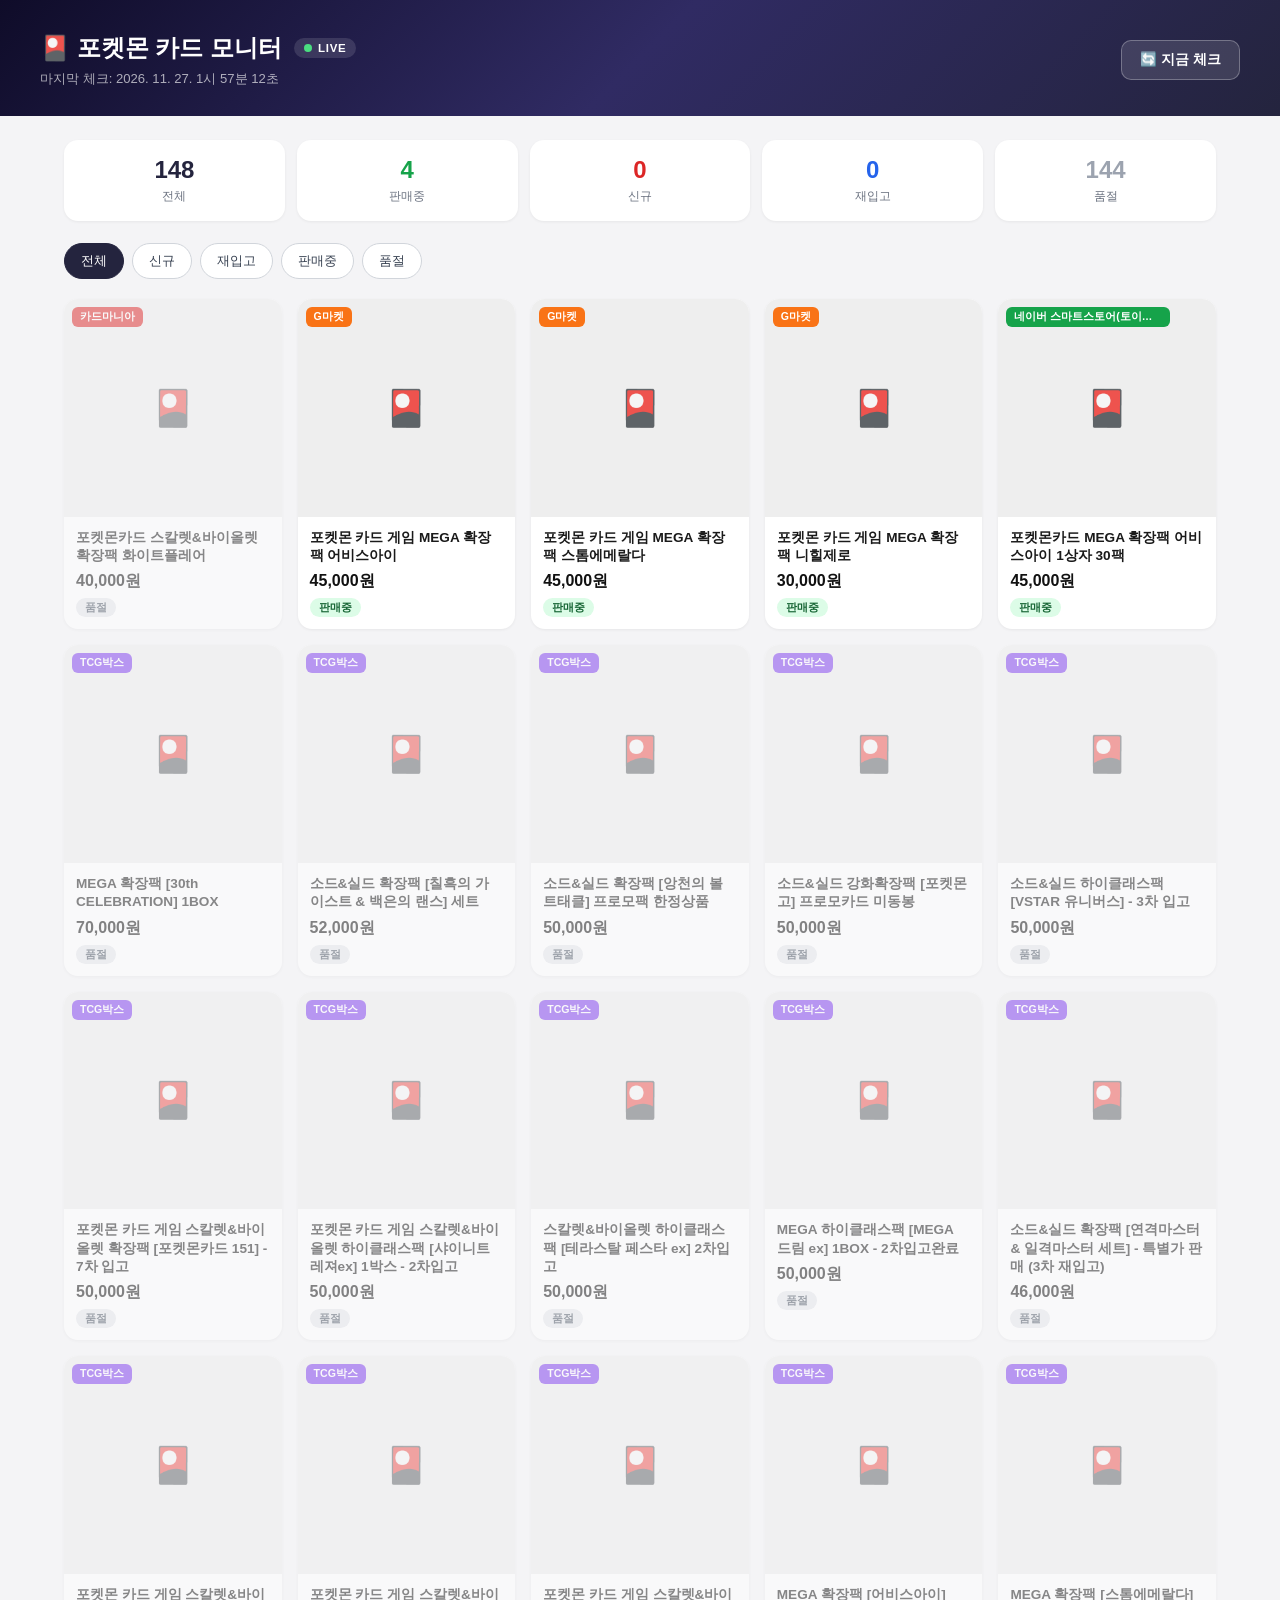
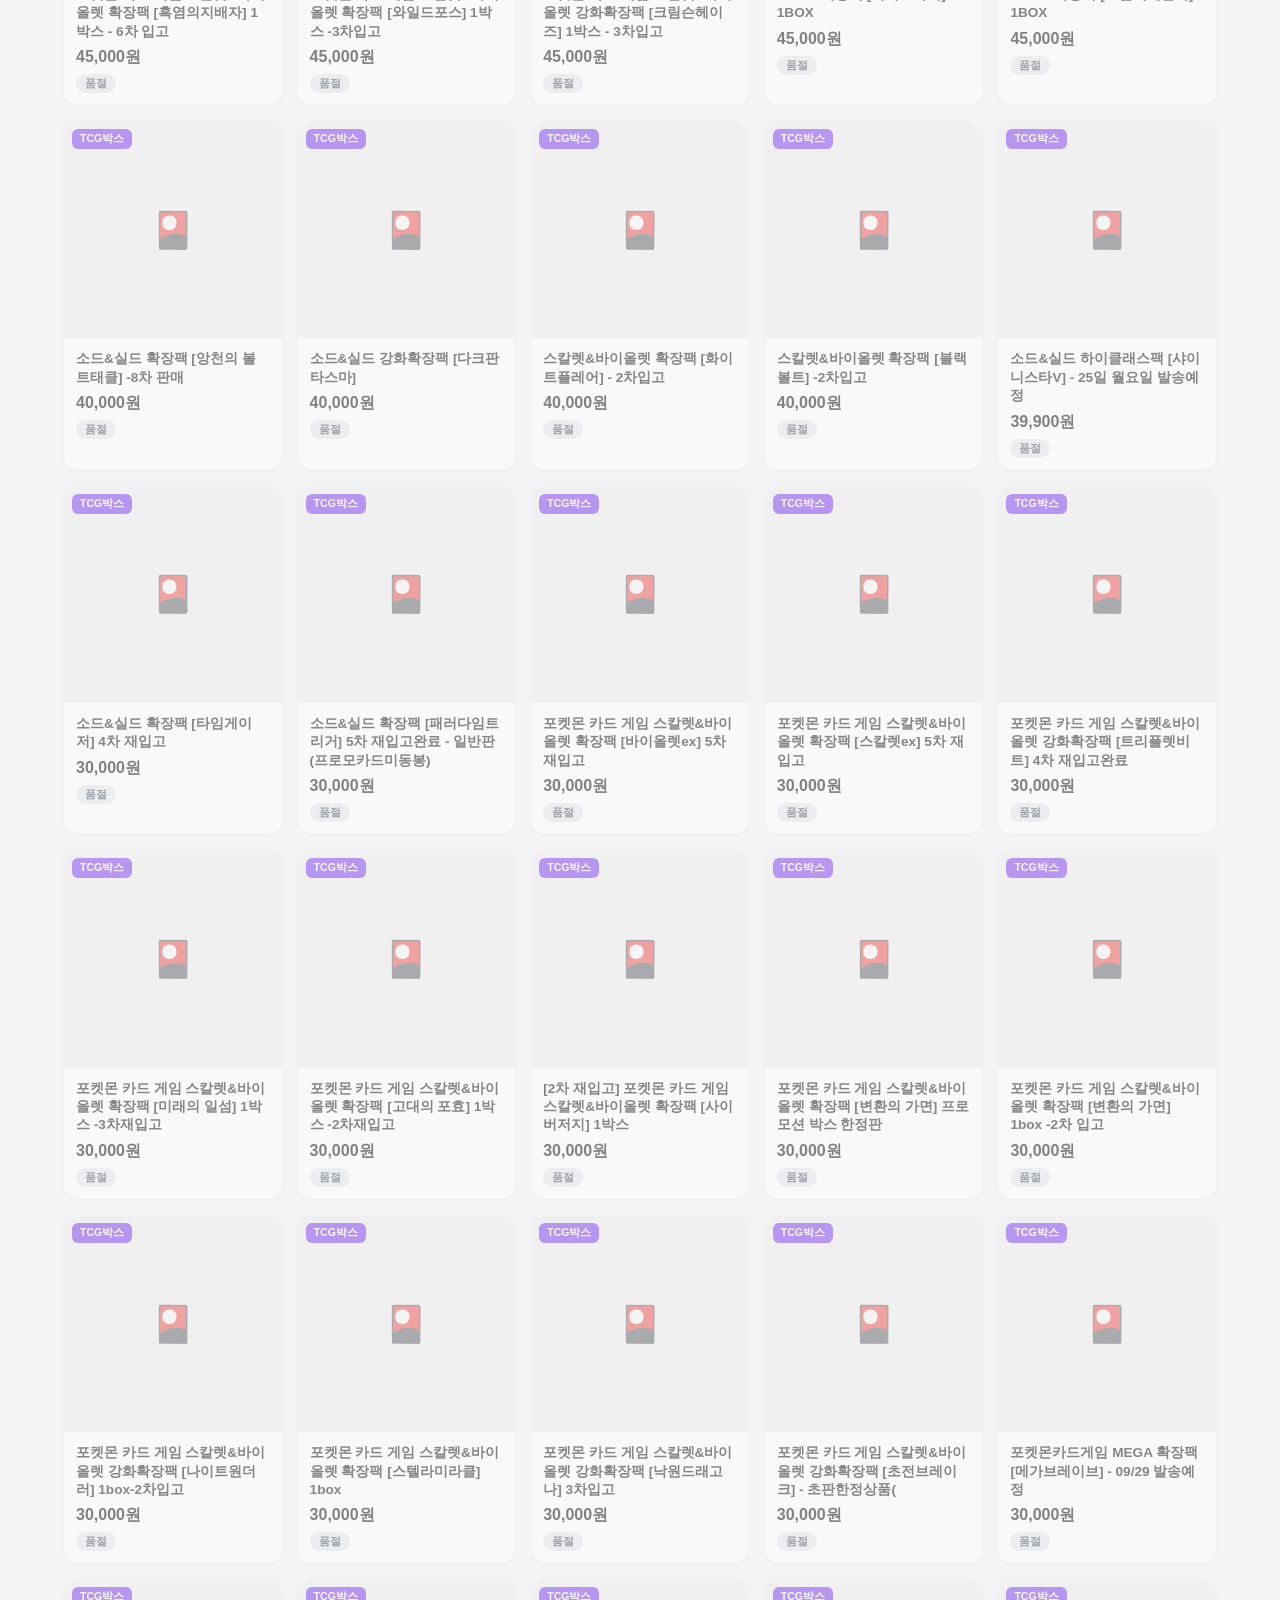
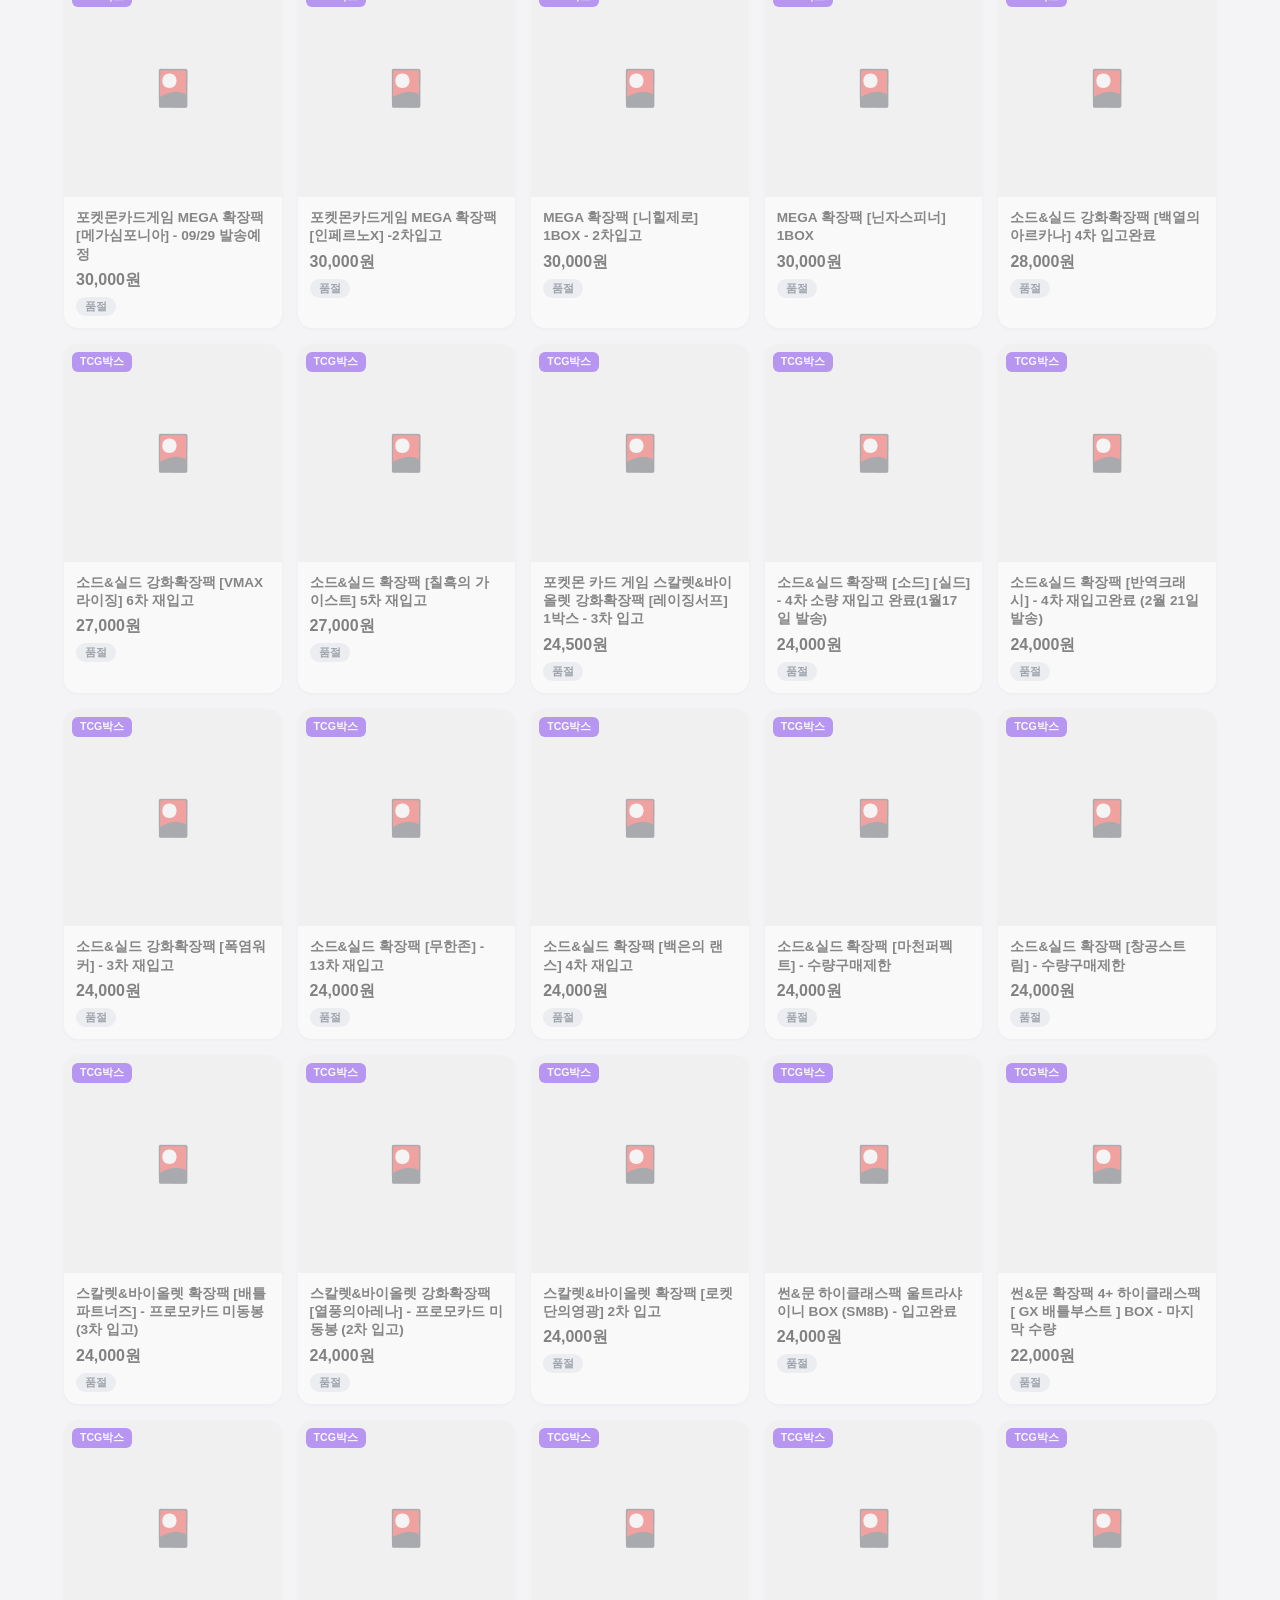
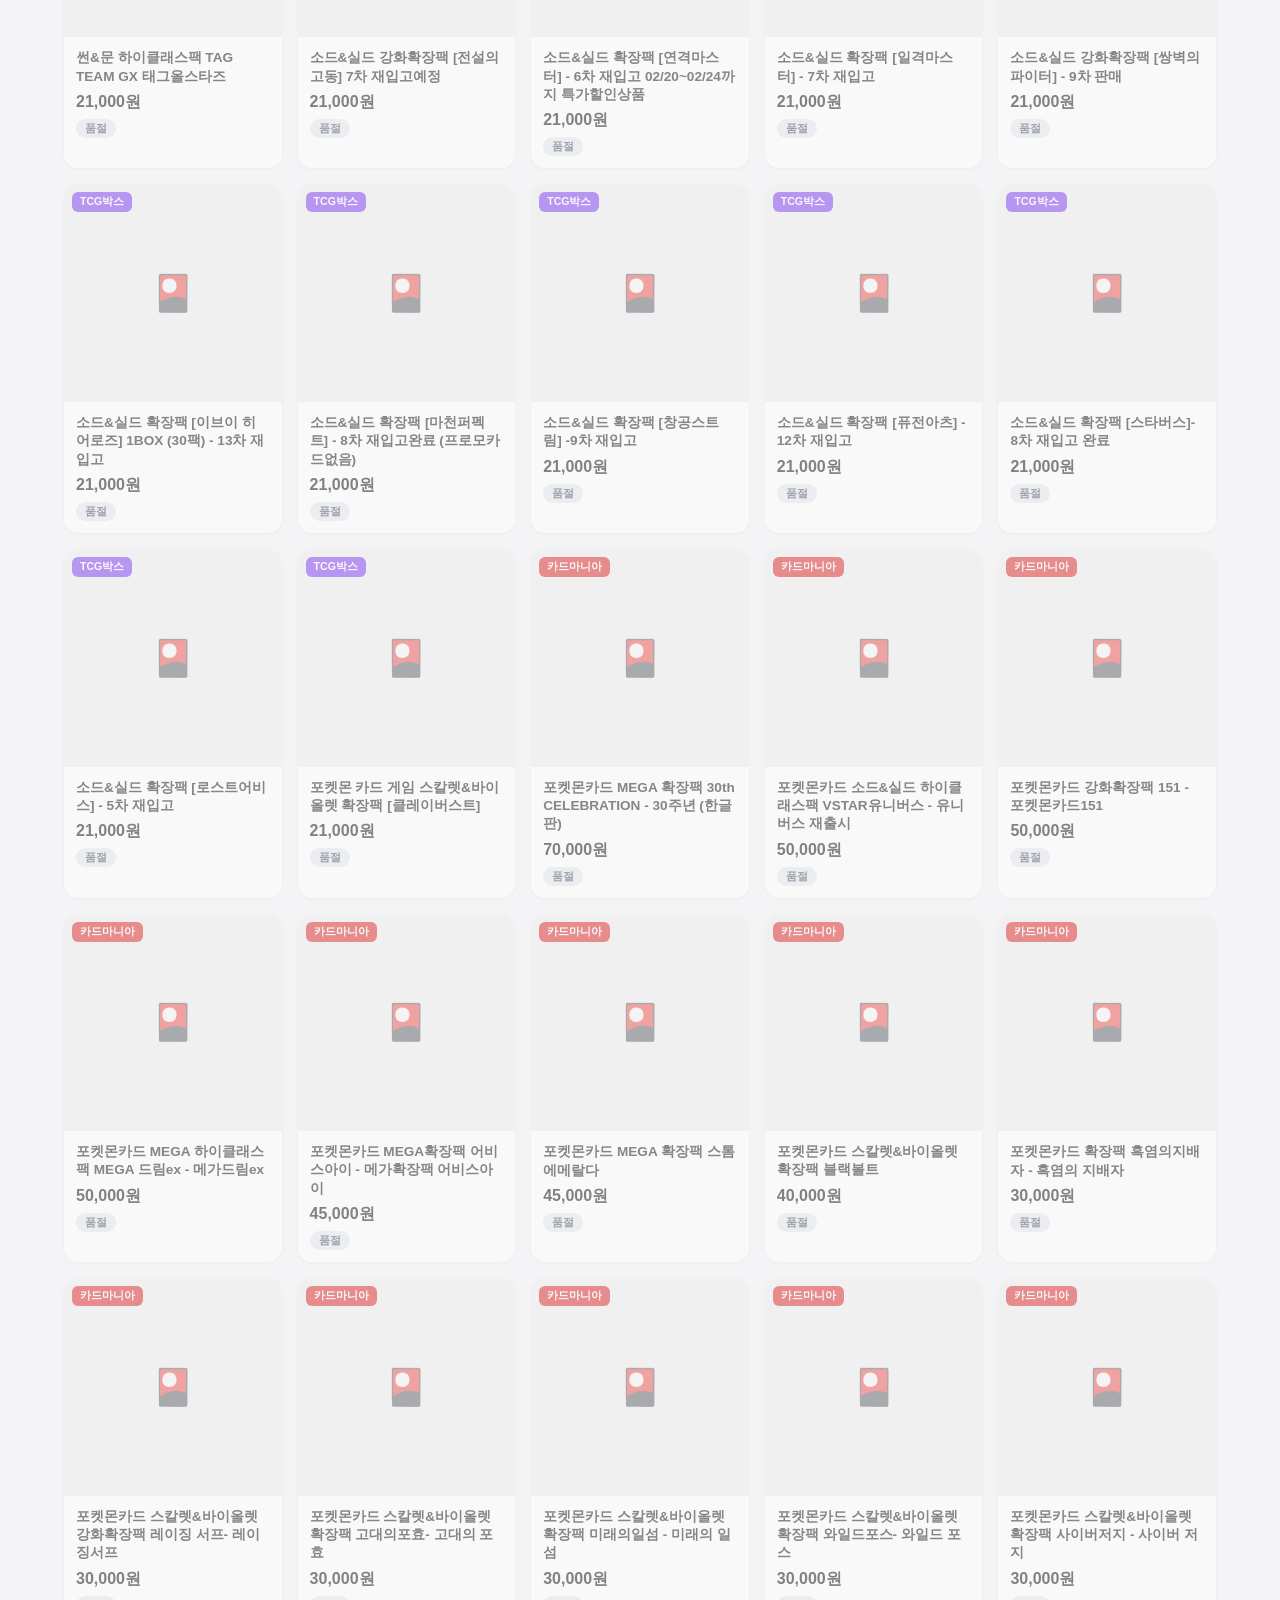
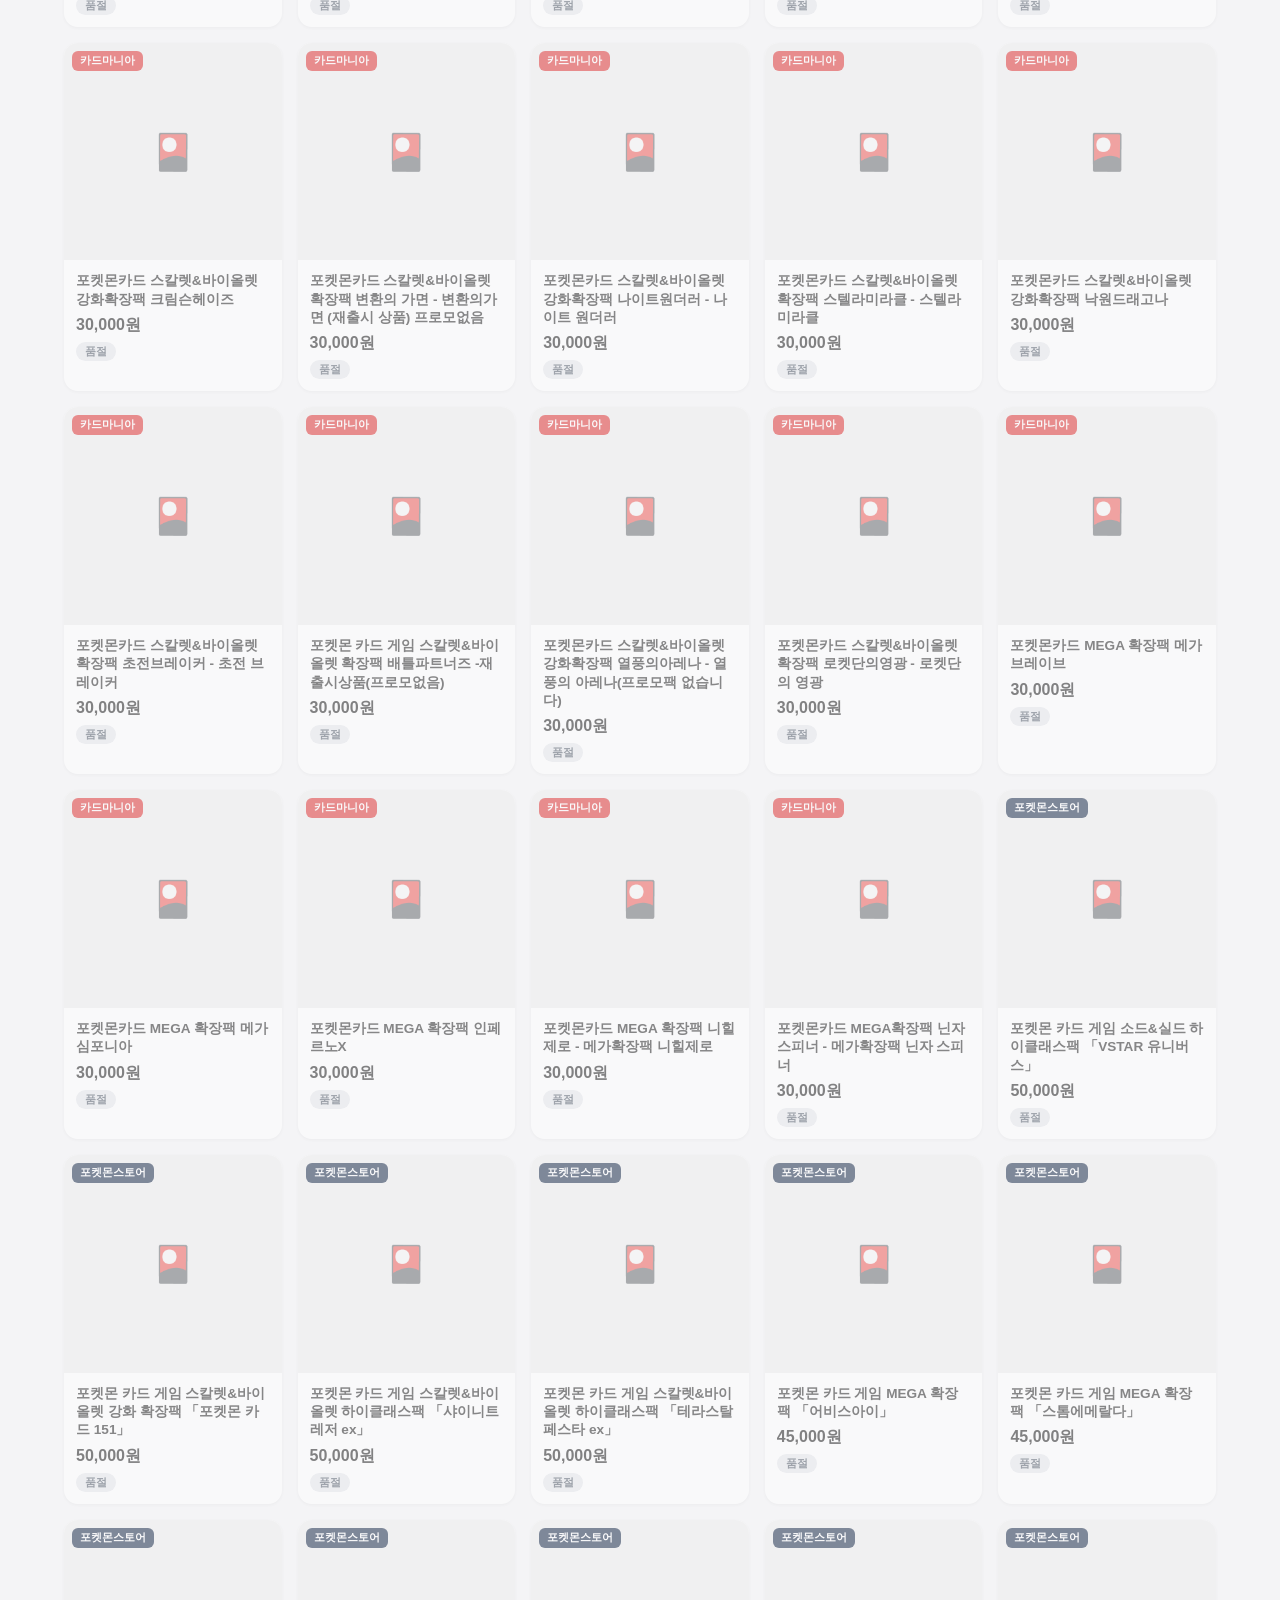
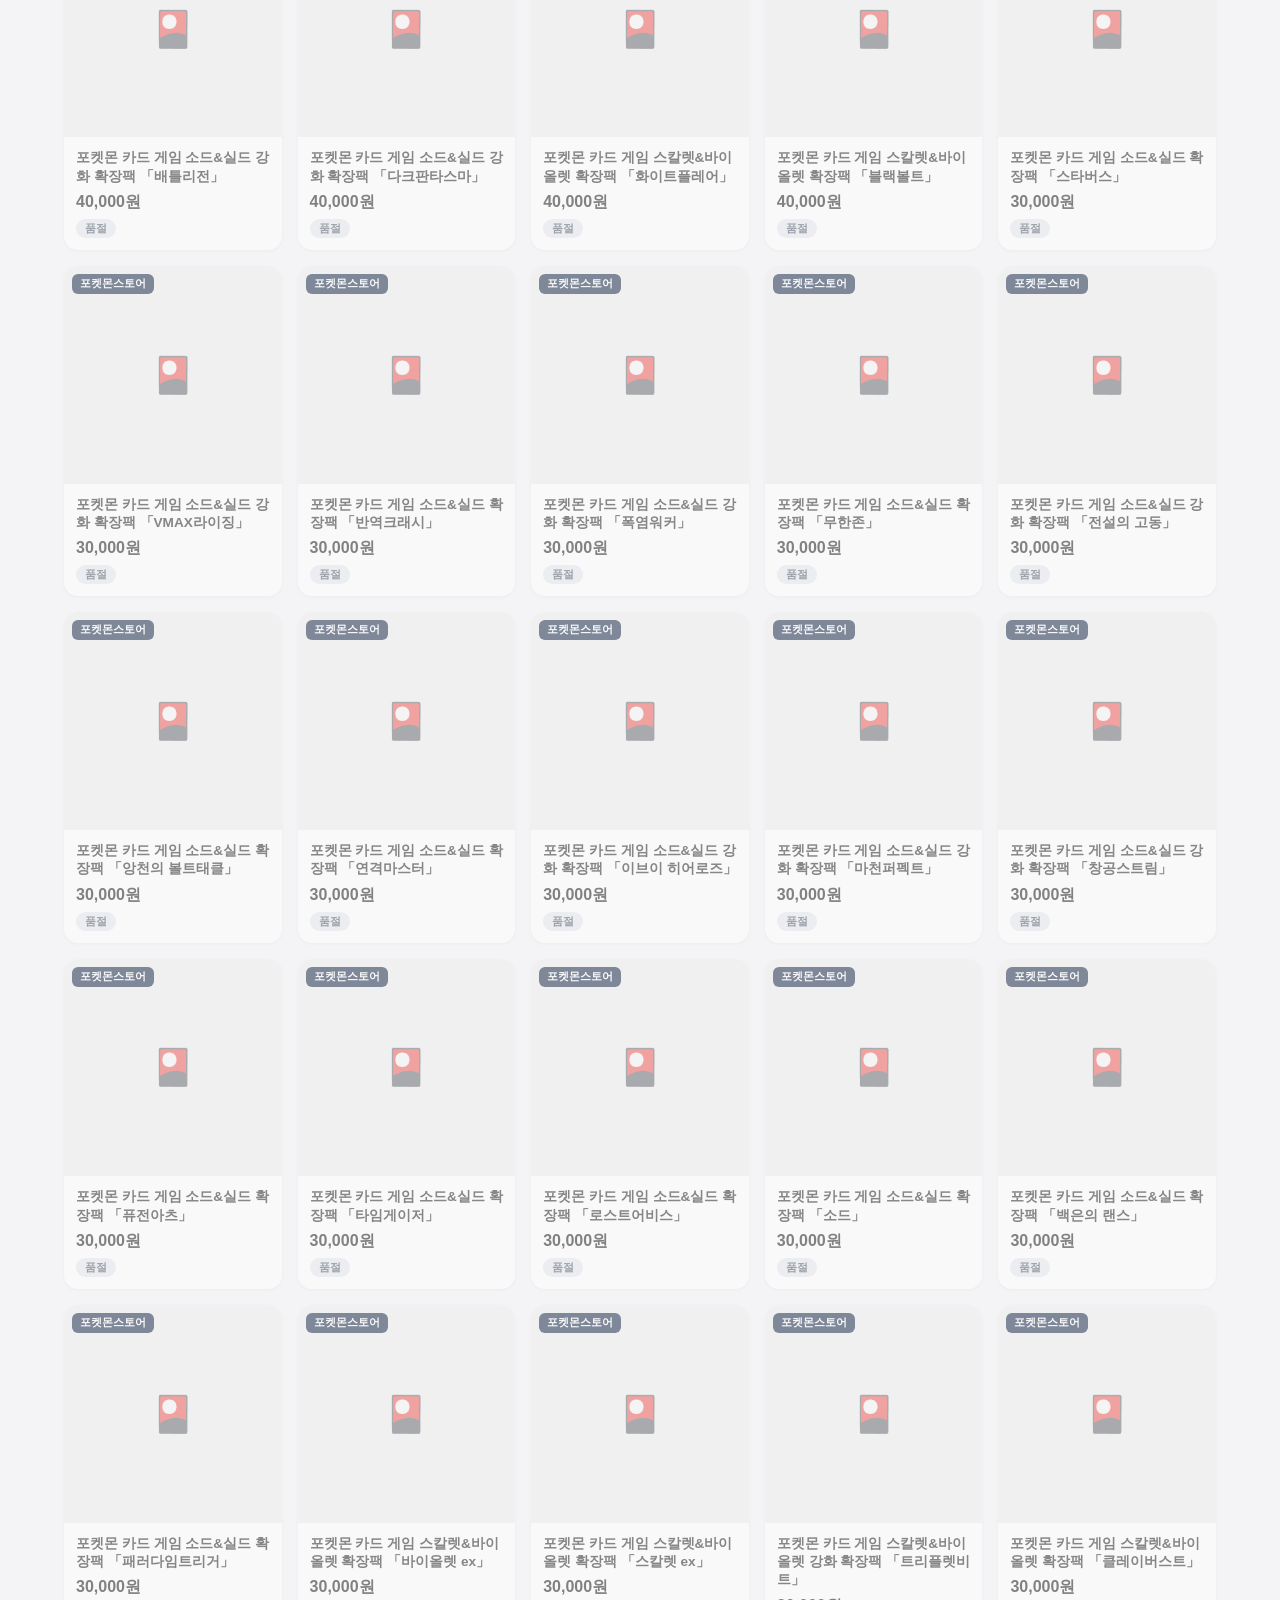
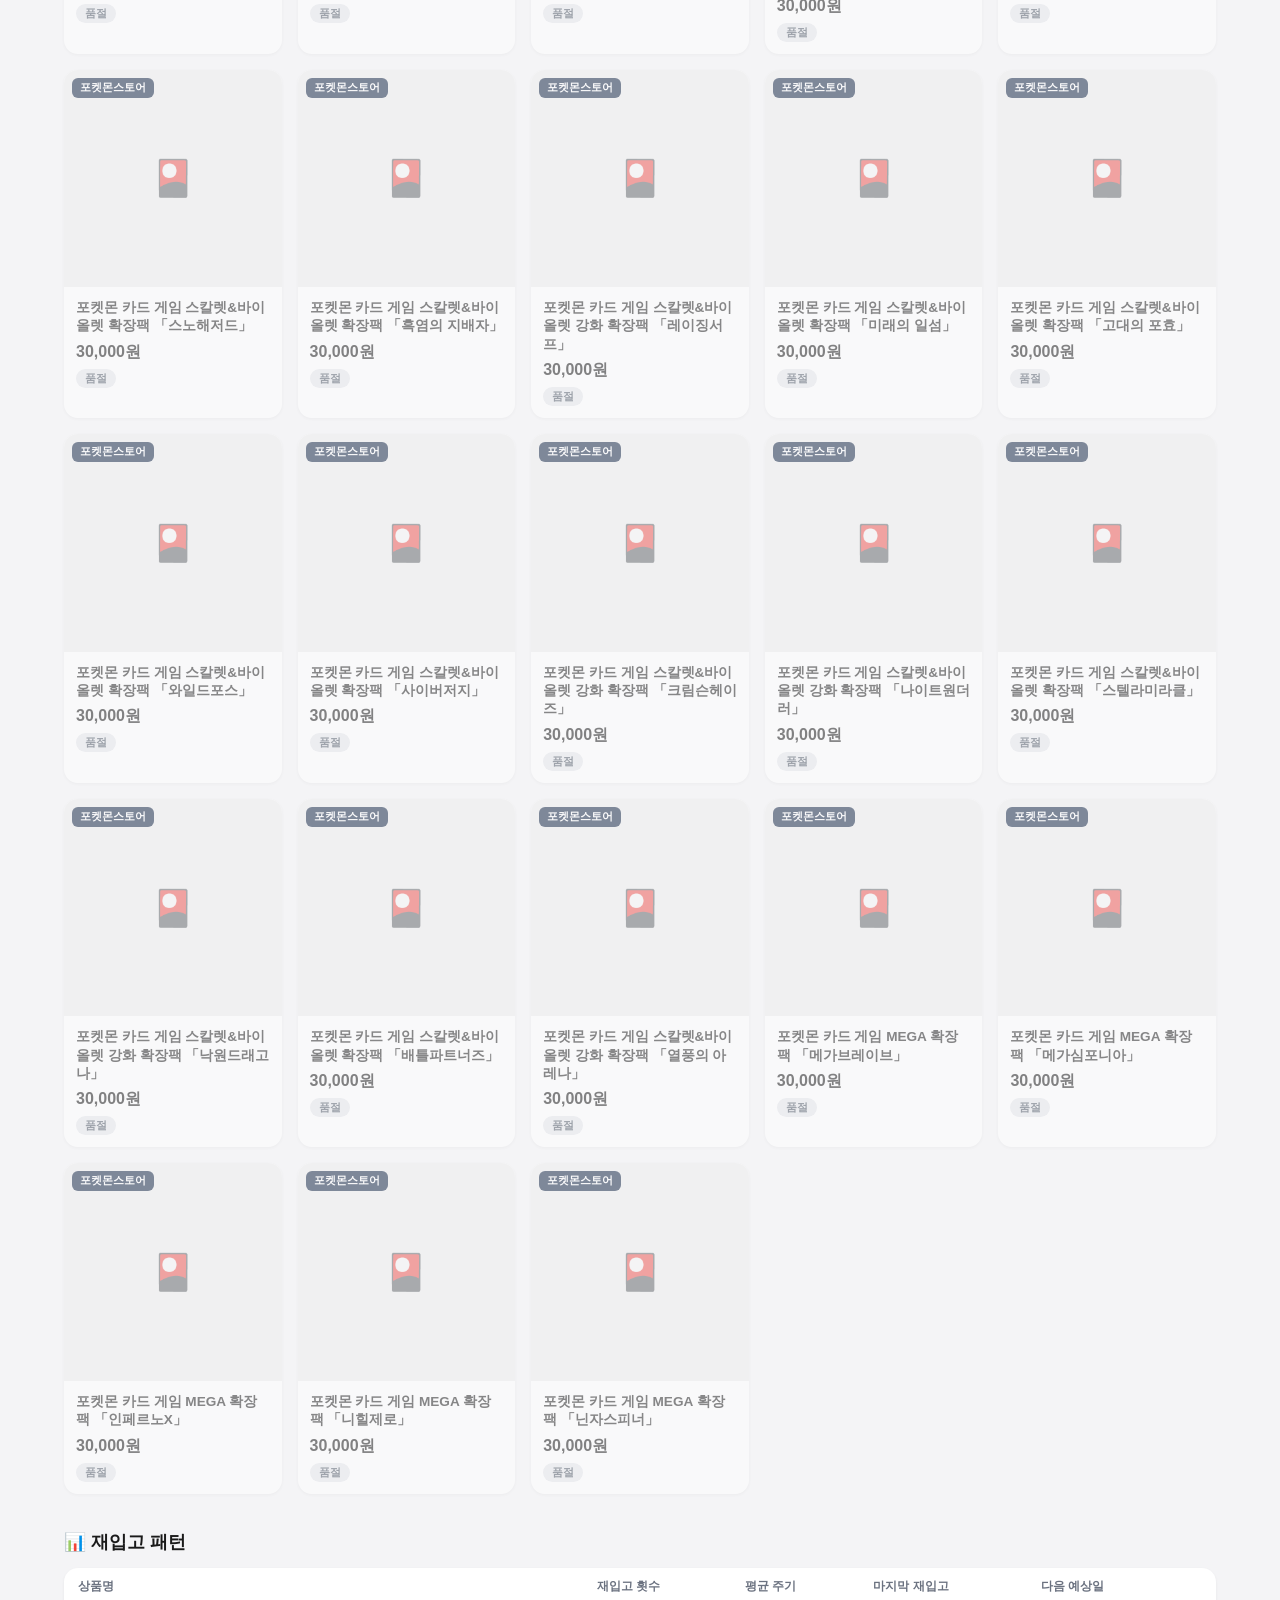
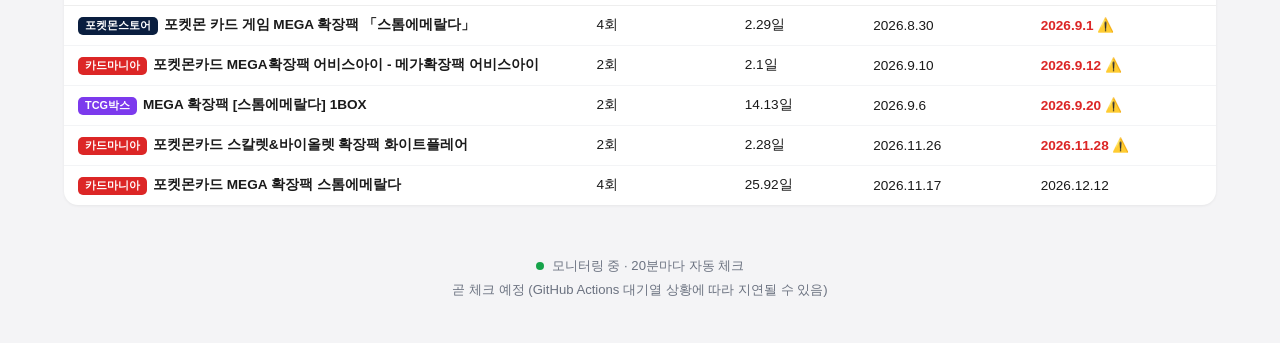
==== commit 11599e7c: "chore: update stock state + dashboard [skip ci]" ====
--- a/docs/index.html
+++ b/docs/index.html
@@ -186,8 +186,8 @@
 const PRODUCTS = [{"name": "포켓몬카드 스칼렛&바이올렛 확장팩 화이트플레어", "price": "40,000원", "status": "품절", "url": "https://www.cardmania2021.com/goods/goods_view.php?goodsNo=1000000746", "image_url": "https://godomall.speedycdn.net/be0fe07e6dbae25ba440ceffa8f31a74/goods/1000000746/image/main/1000000746_main_056.jpg", "site_name": "카드마니아", "last_event": "restocked", "event_at": "2026-11-26T08:37:45.500100+00:00"}, {"name": "포켓몬 카드 게임 MEGA 확장팩 어비스아이", "price": "45,000원", "status": "판매중", "url": "https://item.gmarket.co.kr/Item?goodsCode=4788006977", "image_url": "https://gdimg.gmarket.co.kr/4788006977/still/280?ver=1788743957", "site_name": "G마켓", "last_event": null, "event_at": null}, {"name": "포켓몬 카드 게임 MEGA 확장팩 스톰에메랄다", "price": "45,000원", "status": "판매중", "url": "https://item.gmarket.co.kr/Item?goodsCode=4833806493", "image_url": "https://gdimg.gmarket.co.kr/4833806493/still/280?ver=1794890385", "site_name": "G마켓", "last_event": "new", "event_at": "2026-09-11T09:09:09.504318+00:00"}, {"name": "포켓몬 카드 게임 MEGA 확장팩 니힐제로", "price": "30,000원", "status": "판매중", "url": "https://item.gmarket.co.kr/Item?goodsCode=4697393264", "image_url": "https://gdimg.gmarket.co.kr/4697393264/still/280?ver=1789116535", "site_name": "G마켓", "last_event": "new", "event_at": "2026-08-18T08:48:47.842444+00:00"}, {"name": "포켓몬카드 MEGA 확장팩 어비스아이 1상자 30팩", "price": "45,000원", "status": "판매중", "url": "https://smartstore.naver.com/main/products/13641909833", "image_url": "https://shopping-phinf.pstatic.net/main_9118642/91186420542.jpg", "site_name": "네이버 스마트스토어(토이벤져스)", "last_event": null, "event_at": null}, {"name": "MEGA 확장팩 [30th CELEBRATION]  1BOX", "price": "70,000원", "status": "품절", "url": "https://tcgbox.co.kr/product/mega-확장팩-30th-celebration-1box/22970/", "image_url": "https://tcgbox.co.kr/web/product/medium/202609/16a26ff24241c365fc70dfb5fde1c8ff.png", "site_name": "TCG박스", "last_event": "new", "event_at": "2026-09-19T11:34:49.849188+00:00"}, {"name": "소드&실드 확장팩 [칠흑의 가이스트 & 백은의 랜스] 세트", "price": "52,000원", "status": "품절", "url": "https://tcgbox.co.kr/product/소드실드-확장팩-칠흑의-가이스트-백은의-랜스-세트/12889/", "image_url": "https://tcgbox.co.kr/web/product/medium/202106/a788dc1950f4821a60216adc322362be.jpg", "site_name": "TCG박스", "last_event": null, "event_at": null}, {"name": "소드&실드 확장팩 [앙천의 볼트태클] 프로모팩 한정상품", "price": "50,000원", "status": "품절", "url": "https://tcgbox.co.kr/product/소드실드-확장팩-앙천의-볼트태클-프로모팩-한정상품/11917/", "image_url": "https://tcgbox.co.kr/web/product/medium/202010/16511196dd5cfef9536aedb77ad908eb.jpg", "site_name": "TCG박스", "last_event": null, "event_at": null}, {"name": "소드&실드 강화확장팩 [포켓몬고] 프로모카드 미동봉", "price": "50,000원", "status": "품절", "url": "https://tcgbox.co.kr/product/소드실드-강화확장팩-포켓몬고-프로모카드-미동봉/14665/", "image_url": "https://tcgbox.co.kr/web/product/medium/202206/d5e7a54718c5e503e066340d6d5e6317.jpg", "site_name": "TCG박스", "last_event": null, "event_at": null}, {"name": "소드&실드 하이클래스팩 [VSTAR 유니버스] - 3차 입고", "price": "50,000원", "status": "품절", "url": "https://tcgbox.co.kr/product/소드실드-하이클래스팩-vstar-유니버스-3차-입고/15716/", "image_url": "https://tcgbox.co.kr/web/product/medium/202301/6a219e39ef66f0a894186909c683a5d3.jpg", "site_name": "TCG박스", "last_event": null, "event_at": null}, {"name": "포켓몬 카드 게임 스칼렛&바이올렛 확장팩 [포켓몬카드 151] - 7차 입고", "price": "50,000원", "status": "품절", "url": "https://tcgbox.co.kr/product/포켓몬-카드-게임-스칼렛바이올렛-확장팩-포켓몬카드-151-7차-입고/16713/", "image_url": "https://tcgbox.co.kr/web/product/medium/202307/6d5f8a02fac3438aad456b38f4adabd9.jpg", "site_name": "TCG박스", "last_event": null, "event_at": null}, {"name": "포켓몬 카드 게임 스칼렛&바이올렛 하이클래스팩 [샤이니트레져ex] 1박스 - 2차입고", "price": "50,000원", "status": "품절", "url": "https://tcgbox.co.kr/product/포켓몬-카드-게임-스칼렛바이올렛-하이클래스팩-샤이니트레져ex-1박스-2차입고/18098/", "image_url": "https://tcgbox.co.kr/web/product/medium/202401/dcea69ab870c291d8b624369c09228d5.jpg", "site_name": "TCG박스", "last_event": null, "event_at": null}, {"name": "스칼렛&바이올렛 하이클래스팩 [테라스탈 페스타 ex] 2차입고", "price": "50,000원", "status": "품절", "url": "https://tcgbox.co.kr/product/스칼렛바이올렛-하이클래스팩-테라스탈-페스타-ex-2차입고/19955/", "image_url": "https://tcgbox.co.kr/web/product/medium/202503/142f08c54db04ba27e40ce86ca7a171c.jpg", "site_name": "TCG박스", "last_event": null, "event_at": null}, {"name": "MEGA 하이클래스팩 [MEGA 드림 ex]  1BOX - 2차입고완료", "price": "50,000원", "status": "품절", "url": "https://tcgbox.co.kr/product/mega-하이클래스팩-mega-드림-ex-1box-2차입고완료/22155/", "image_url": "https://tcgbox.co.kr/web/product/medium/202603/3f5090c3c2481c38ffe530be2e11aa48.jpg", "site_name": "TCG박스", "last_event": null, "event_at": null}, {"name": "소드&실드 확장팩 [연격마스터 & 일격마스터 세트] - 특별가 판매 (3차 재입고)", "price": "46,000원", "status": "품절", "url": "https://tcgbox.co.kr/product/소드실드-확장팩-연격마스터-일격마스터-세트-특별가-판매-3차-재입고/12589/", "image_url": "https://tcgbox.co.kr/web/product/medium/202102/835ca650b4bf0c627dc64cc867b2165b.jpg", "site_name": "TCG박스", "last_event": null, "event_at": null}, {"name": "포켓몬 카드 게임 스칼렛&바이올렛 확장팩 [흑염의지배자] 1박스 - 6차 입고", "price": "45,000원", "status": "품절", "url": "https://tcgbox.co.kr/product/포켓몬-카드-게임-스칼렛바이올렛-확장팩-흑염의지배자-1박스-6차-입고/17143/", "image_url": "https://tcgbox.co.kr/web/product/medium/202308/831192a0a1f8185be1668fcabfc9bc51.jpg", "site_name": "TCG박스", "last_event": null, "event_at": null}, {"name": "포켓몬 카드 게임 스칼렛&바이올렛 확장팩 [와일드포스] 1박스 -3차입고", "price": "45,000원", "status": "품절", "url": "https://tcgbox.co.kr/product/포켓몬-카드-게임-스칼렛바이올렛-확장팩-와일드포스-1박스-3차입고/18310/", "image_url": "https://tcgbox.co.kr/web/product/medium/202403/6e89f20a5bc2a813dcfcbdad2109275d.jpg", "site_name": "TCG박스", "last_event": null, "event_at": null}, {"name": "포켓몬 카드 게임 스칼렛&바이올렛 강화확장팩 [크림슨헤이즈] 1박스 - 3차입고", "price": "45,000원", "status": "품절", "url": "https://tcgbox.co.kr/product/포켓몬-카드-게임-스칼렛바이올렛-강화확장팩-크림슨헤이즈-1박스-3차입고/19027/", "image_url": "https://tcgbox.co.kr/web/product/medium/202405/840e66a837eafe6cfe19408cd54a6ca4.jpg", "site_name": "TCG박스", "last_event": null, "event_at": null}, {"name": "MEGA 확장팩 [어비스아이]  1BOX", "price": "45,000원", "status": "품절", "url": "https://tcgbox.co.kr/product/mega-확장팩-어비스아이-1box/22670/", "image_url": "https://tcgbox.co.kr/web/product/medium/202606/bae970ce6de0380ded0f4af09244f311.jpg", "site_name": "TCG박스", "last_event": "restocked", "event_at": "2026-09-06T14:05:07.885053+00:00"}, {"name": "MEGA 확장팩 [스톰에메랄다]  1BOX", "price": "45,000원", "status": "품절", "url": "https://tcgbox.co.kr/product/mega-확장팩-스톰에메랄다-1box/22859/", "image_url": "https://tcgbox.co.kr/web/product/medium/202608/6cb6e868c98f5a6dadfcc87e93fab141.jpg", "site_name": "TCG박스", "last_event": "restocked", "event_at": "2026-09-06T14:05:07.885053+00:00"}, {"name": "소드&실드 확장팩 [앙천의 볼트태클] -8차 판매", "price": "40,000원", "status": "품절", "url": "https://tcgbox.co.kr/product/소드실드-확장팩-앙천의-볼트태클-8차-판매/11921/", "image_url": "https://tcgbox.co.kr/web/product/medium/202011/45c376d276ba94e0bb5b4d7aab6a8c74.jpg", "site_name": "TCG박스", "last_event": null, "event_at": null}, {"name": "소드&실드 강화확장팩 [다크판타스마]", "price": "40,000원", "status": "품절", "url": "https://tcgbox.co.kr/product/소드실드-강화확장팩-다크판타스마/15239/", "image_url": "https://tcgbox.co.kr/web/product/medium/202207/fede93e2301c6f629ced1fce25c30ea2.jpg", "site_name": "TCG박스", "last_event": null, "event_at": null}, {"name": "스칼렛&바이올렛 확장팩 [화이트플레어] - 2차입고", "price": "40,000원", "status": "품절", "url": "https://tcgbox.co.kr/product/스칼렛바이올렛-확장팩-화이트플레어-2차입고/20897/", "image_url": "https://tcgbox.co.kr/web/product/medium/202508/0b28a8ee467d3e5f3fcd5ce1e8d10de6.jpg", "site_name": "TCG박스", "last_event": null, "event_at": null}, {"name": "스칼렛&바이올렛 확장팩 [블랙볼트] -2차입고", "price": "40,000원", "status": "품절", "url": "https://tcgbox.co.kr/product/스칼렛바이올렛-확장팩-블랙볼트-2차입고/20898/", "image_url": "https://tcgbox.co.kr/web/product/medium/202508/bcbacca854863746ee9c0bfd239db8dd.jpg", "site_name": "TCG박스", "last_event": null, "event_at": null}, {"name": "소드&실드 하이클래스팩 [샤이니스타V] - 25일 월요일 발송예정", "price": "39,900원", "status": "품절", "url": "https://tcgbox.co.kr/product/소드실드-하이클래스팩-샤이니스타v-25일-월요일-발송예정/12070/", "image_url": "https://tcgbox.co.kr/web/product/medium/202012/64a0df25a23d20a7179ac2c1b45feefb.jpg", "site_name": "TCG박스", "last_event": null, "event_at": null}, {"name": "소드&실드 확장팩 [타임게이저] 4차 재입고", "price": "30,000원", "status": "품절", "url": "https://tcgbox.co.kr/product/소드실드-확장팩-타임게이저-4차-재입고/14536/", "image_url": "https://tcgbox.co.kr/web/product/medium/202209/bbb38886a6a53b49eab49d17f5b4fb73.jpg", "site_name": "TCG박스", "last_event": null, "event_at": null}, {"name": "소드&실드 확장팩 [패러다임트리거] 5차 재입고완료 - 일반판 (프로모카드미동봉)", "price": "30,000원", "status": "품절", "url": "https://tcgbox.co.kr/product/소드실드-확장팩-패러다임트리거-5차-재입고완료-일반판-프로모카드미동봉/15576/", "image_url": "https://tcgbox.co.kr/web/product/medium/202211/0079a1e52e72b74524e7ba4bce046c87.jpg", "site_name": "TCG박스", "last_event": null, "event_at": null}, {"name": "포켓몬 카드 게임 스칼렛&바이올렛 확장팩 [바이올렛ex]  5차재입고", "price": "30,000원", "status": "품절", "url": "https://tcgbox.co.kr/product/포켓몬-카드-게임-스칼렛바이올렛-확장팩-바이올렛ex-5차재입고/16045/", "image_url": "https://tcgbox.co.kr/web/product/medium/202304/dc85754714412e2752716b5cfb824caa.jpg", "site_name": "TCG박스", "last_event": null, "event_at": null}, {"name": "포켓몬 카드 게임 스칼렛&바이올렛 확장팩 [스칼렛ex]  5차 재입고", "price": "30,000원", "status": "품절", "url": "https://tcgbox.co.kr/product/포켓몬-카드-게임-스칼렛바이올렛-확장팩-스칼렛ex-5차-재입고/16046/", "image_url": "https://tcgbox.co.kr/web/product/medium/202304/3c355ca4f5c09a3bf2fbbf69f7e3a297.jpg", "site_name": "TCG박스", "last_event": null, "event_at": null}, {"name": "포켓몬 카드 게임 스칼렛&바이올렛 강화확장팩 [트리플렛비트] 4차 재입고완료", "price": "30,000원", "status": "품절", "url": "https://tcgbox.co.kr/product/포켓몬-카드-게임-스칼렛바이올렛-강화확장팩-트리플렛비트-4차-재입고완료/16375/", "image_url": "https://tcgbox.co.kr/web/product/medium/202305/ac094bbd210093ae436eb08a849dab72.jpg", "site_name": "TCG박스", "last_event": null, "event_at": null}, {"name": "포켓몬 카드 게임 스칼렛&바이올렛 확장팩 [미래의 일섬] 1박스 -3차재입고", "price": "30,000원", "status": "품절", "url": "https://tcgbox.co.kr/product/포켓몬-카드-게임-스칼렛바이올렛-확장팩-미래의-일섬-1박스-3차재입고/17732/", "image_url": "https://tcgbox.co.kr/web/product/medium/202312/478463e94d94a4c02400e5591976ca63.jpg", "site_name": "TCG박스", "last_event": null, "event_at": null}, {"name": "포켓몬 카드 게임 스칼렛&바이올렛 확장팩 [고대의 포효] 1박스 -2차재입고", "price": "30,000원", "status": "품절", "url": "https://tcgbox.co.kr/product/포켓몬-카드-게임-스칼렛바이올렛-확장팩-고대의-포효-1박스-2차재입고/17733/", "image_url": "https://tcgbox.co.kr/web/product/medium/202312/b979b142ec5821f246158c19916efe80.jpg", "site_name": "TCG박스", "last_event": null, "event_at": null}, {"name": "[2차 재입고] 포켓몬 카드 게임 스칼렛&바이올렛 확장팩 [사이버저지] 1박스", "price": "30,000원", "status": "품절", "url": "https://tcgbox.co.kr/product/2차-재입고-포켓몬-카드-게임-스칼렛바이올렛-확장팩-사이버저지-1박스/18309/", "image_url": "https://tcgbox.co.kr/web/product/medium/202403/bbdcfd06376df09843a049042a7c54e6.jpg", "site_name": "TCG박스", "last_event": null, "event_at": null}, {"name": "포켓몬 카드 게임 스칼렛&바이올렛 확장팩 [변환의 가면]  프로모션 박스   한정판", "price": "30,000원", "status": "품절", "url": "https://tcgbox.co.kr/product/포켓몬-카드-게임-스칼렛바이올렛-확장팩-변환의-가면-프로모션-박스-한정판/19126/", "image_url": "https://tcgbox.co.kr/web/product/medium/202406/bbb9714de757704e82842f42146f3283.jpg", "site_name": "TCG박스", "last_event": null, "event_at": null}, {"name": "포켓몬 카드 게임 스칼렛&바이올렛 확장팩 [변환의 가면]   1box -2차 입고", "price": "30,000원", "status": "품절", "url": "https://tcgbox.co.kr/product/포켓몬-카드-게임-스칼렛바이올렛-확장팩-변환의-가면-1box-2차-입고/19127/", "image_url": "https://tcgbox.co.kr/web/product/medium/202406/b773a2be152ea4ec8e4636301c66d97a.jpg", "site_name": "TCG박스", "last_event": null, "event_at": null}, {"name": "포켓몬 카드 게임 스칼렛&바이올렛 강화확장팩 [나이트원더러]   1box-2차입고", "price": "30,000원", "status": "품절", "url": "https://tcgbox.co.kr/product/포켓몬-카드-게임-스칼렛바이올렛-강화확장팩-나이트원더러-1box-2차입고/19351/", "image_url": "https://tcgbox.co.kr/web/product/medium/202408/08e0d7718e12292a317a8ab4514f80c5.jpg", "site_name": "TCG박스", "last_event": null, "event_at": null}, {"name": "포켓몬 카드 게임 스칼렛&바이올렛 확장팩 [스텔라미라클]   1box", "price": "30,000원", "status": "품절", "url": "https://tcgbox.co.kr/product/포켓몬-카드-게임-스칼렛바이올렛-확장팩-스텔라미라클-1box/19481/", "image_url": "https://tcgbox.co.kr/web/product/medium/202409/373f3a24db08b7b5a8a86b71bf08a4b0.jpg", "site_name": "TCG박스", "last_event": null, "event_at": null}, {"name": "포켓몬 카드 게임 스칼렛&바이올렛 강화확장팩 [낙원드래고나]  3차입고", "price": "30,000원", "status": "품절", "url": "https://tcgbox.co.kr/product/포켓몬-카드-게임-스칼렛바이올렛-강화확장팩-낙원드래고나-3차입고/19622/", "image_url": "https://tcgbox.co.kr/web/product/medium/202411/4b070dc24df690be68e188e1635e055b.jpg", "site_name": "TCG박스", "last_event": null, "event_at": null}, {"name": "포켓몬 카드 게임 스칼렛&바이올렛 강화확장팩 [초전브레이크]  - 초판한정상품(", "price": "30,000원", "status": "품절", "url": "https://tcgbox.co.kr/product/포켓몬-카드-게임-스칼렛바이올렛-강화확장팩-초전브레이크-초판한정상품/19624/", "image_url": "https://tcgbox.co.kr/web/product/medium/202411/3fdb328ef1ecd9fdb39ce925bb776486.jpg", "site_name": "TCG박스", "last_event": null, "event_at": null}, {"name": "포켓몬카드게임 MEGA 확장팩 [메가브레이브] - 09/29 발송예정", "price": "30,000원", "status": "품절", "url": "https://tcgbox.co.kr/product/포켓몬카드게임-mega-확장팩-메가브레이브-0929-발송예정/21429/", "image_url": "https://tcgbox.co.kr/web/product/medium/202509/b5a36a891e64ce7fcee89a5fa666b8d8.jpg", "site_name": "TCG박스", "last_event": null, "event_at": null}, {"name": "포켓몬카드게임 MEGA 확장팩 [메가심포니아] - 09/29 발송예정", "price": "30,000원", "status": "품절", "url": "https://tcgbox.co.kr/product/포켓몬카드게임-mega-확장팩-메가심포니아-0929-발송예정/21430/", "image_url": "https://tcgbox.co.kr/web/product/medium/202509/cf892e7cbf8efbe4449aea6de8587d52.jpg", "site_name": "TCG박스", "last_event": null, "event_at": null}, {"name": "포켓몬카드게임 MEGA 확장팩  [인페르노X] -2차입고", "price": "30,000원", "status": "품절", "url": "https://tcgbox.co.kr/product/포켓몬카드게임-mega-확장팩-인페르노x-2차입고/21785/", "image_url": "https://tcgbox.co.kr/web/product/medium/202511/7cceb853d5350af766994b46cc7fb4c2.jpg", "site_name": "TCG박스", "last_event": null, "event_at": null}, {"name": "MEGA 확장팩 [니힐제로]  1BOX - 2차입고", "price": "30,000원", "status": "품절", "url": "https://tcgbox.co.kr/product/mega-확장팩-니힐제로-1box-2차입고/22352/", "image_url": "https://tcgbox.co.kr/web/product/medium/202604/ee1933729a06cf9ad85fd748d83eca69.jpg", "site_name": "TCG박스", "last_event": null, "event_at": null}, {"name": "MEGA 확장팩 [닌자스피너]  1BOX", "price": "30,000원", "status": "품절", "url": "https://tcgbox.co.kr/product/mega-확장팩-닌자스피너-1box/22490/", "image_url": "https://tcgbox.co.kr/web/product/medium/202604/32b46a47254a057ad70561a9475e0b5e.jpg", "site_name": "TCG박스", "last_event": null, "event_at": null}, {"name": "소드&실드 강화확장팩 [백열의 아르카나] 4차 입고완료", "price": "28,000원", "status": "품절", "url": "https://tcgbox.co.kr/product/소드실드-강화확장팩-백열의-아르카나-4차-입고완료/15481/", "image_url": "https://tcgbox.co.kr/web/product/medium/202210/c6291a070f77d0f543fc10e438afb50e.jpg", "site_name": "TCG박스", "last_event": null, "event_at": null}, {"name": "소드&실드 강화확장팩 [VMAX 라이징] 6차 재입고", "price": "27,000원", "status": "품절", "url": "https://tcgbox.co.kr/product/소드실드-강화확장팩-vmax-라이징-6차-재입고/11079/", "image_url": "https://tcgbox.co.kr/web/product/medium/20200324/413af7d84c2548f50da77c01cd57c1ff.jpg", "site_name": "TCG박스", "last_event": null, "event_at": null}, {"name": "소드&실드 확장팩 [칠흑의 가이스트] 5차 재입고", "price": "27,000원", "status": "품절", "url": "https://tcgbox.co.kr/product/소드실드-확장팩-칠흑의-가이스트-5차-재입고/12887/", "image_url": "https://tcgbox.co.kr/web/product/medium/202106/f0b0c00f4a1cf8385ce27e8dcc99a663.jpg", "site_name": "TCG박스", "last_event": null, "event_at": null}, {"name": "포켓몬 카드 게임 스칼렛&바이올렛 강화확장팩 [레이징서프] 1박스 - 3차 입고", "price": "24,500원", "status": "품절", "url": "https://tcgbox.co.kr/product/포켓몬-카드-게임-스칼렛바이올렛-강화확장팩-레이징서프-1박스-3차-입고/17337/", "image_url": "https://tcgbox.co.kr/web/product/medium/202311/b31afd91a244f168f27362cf3fc550a8.jpg", "site_name": "TCG박스", "last_event": null, "event_at": null}, {"name": "소드&실드 확장팩 [소드] [실드] - 4차 소량 재입고 완료(1월17일 발송)", "price": "24,000원", "status": "품절", "url": "https://tcgbox.co.kr/product/소드실드-확장팩-소드-실드-4차-소량-재입고-완료1월17일-발송/10763/", "image_url": "https://tcgbox.co.kr/web/product/medium/20200206/20f8357d5b5dbd359a86b5f97849bd64.jpg", "site_name": "TCG박스", "last_event": null, "event_at": null}, {"name": "소드&실드 확장팩 [반역크래시] - 4차 재입고완료 (2월 21일 발송)", "price": "24,000원", "status": "품절", "url": "https://tcgbox.co.kr/product/소드실드-확장팩-반역크래시-4차-재입고완료-2월-21일-발송/11255/", "image_url": "https://tcgbox.co.kr/web/product/medium/20200415/a89222da17454ef5c8bc23aa465d374e.jpg", "site_name": "TCG박스", "last_event": null, "event_at": null}, {"name": "소드&실드 강화확장팩 [폭염워커] - 3차 재입고", "price": "24,000원", "status": "품절", "url": "https://tcgbox.co.kr/product/소드실드-강화확장팩-폭염워커-3차-재입고/11557/", "image_url": "https://tcgbox.co.kr/web/product/medium/20200616/d8b08db9131e6ecbd6e7a044635f47d5.jpg", "site_name": "TCG박스", "last_event": null, "event_at": null}, {"name": "소드&실드 확장팩 [무한존] - 13차 재입고", "price": "24,000원", "status": "품절", "url": "https://tcgbox.co.kr/product/소드실드-확장팩-무한존-13차-재입고/11644/", "image_url": "https://tcgbox.co.kr/web/product/medium/202007/7d447cf1e7170e4ea6d3e530c6047624.jpg", "site_name": "TCG박스", "last_event": null, "event_at": null}, {"name": "소드&실드 확장팩 [백은의 랜스] 4차 재입고", "price": "24,000원", "status": "품절", "url": "https://tcgbox.co.kr/product/소드실드-확장팩-백은의-랜스-4차-재입고/12888/", "image_url": "https://tcgbox.co.kr/web/product/medium/202106/ac3cea8fb0b43cfc42b11d6f2e656f76.jpg", "site_name": "TCG박스", "last_event": null, "event_at": null}, {"name": "소드&실드 확장팩 [마천퍼펙트] - 수량구매제한", "price": "24,000원", "status": "품절", "url": "https://tcgbox.co.kr/product/소드실드-확장팩-마천퍼펙트-수량구매제한/13341/", "image_url": "https://tcgbox.co.kr/web/product/medium/202109/bba52911390d3bdac1da86522b9ebb5b.jpg", "site_name": "TCG박스", "last_event": null, "event_at": null}, {"name": "소드&실드 확장팩 [창공스트림] - 수량구매제한", "price": "24,000원", "status": "품절", "url": "https://tcgbox.co.kr/product/소드실드-확장팩-창공스트림-수량구매제한/13342/", "image_url": "https://tcgbox.co.kr/web/product/medium/202109/20d6788a82053063cdbed073150ddb37.jpg", "site_name": "TCG박스", "last_event": null, "event_at": null}, {"name": "스칼렛&바이올렛 확장팩 [배틀파트너즈] - 프로모카드 미동봉 (3차 입고)", "price": "24,000원", "status": "품절", "url": "https://tcgbox.co.kr/product/스칼렛바이올렛-확장팩-배틀파트너즈-프로모카드-미동봉-3차-입고/20292/", "image_url": "https://tcgbox.co.kr/web/product/medium/202503/6f769107a0e163afd515a143282dde87.jpg", "site_name": "TCG박스", "last_event": null, "event_at": null}, {"name": "스칼렛&바이올렛 강화확장팩 [열풍의아레나] - 프로모카드 미동봉 (2차 입고)", "price": "24,000원", "status": "품절", "url": "https://tcgbox.co.kr/product/스칼렛바이올렛-강화확장팩-열풍의아레나-프로모카드-미동봉-2차-입고/20653/", "image_url": "https://tcgbox.co.kr/web/product/medium/202507/86479861c1f14748a67d365451de10a4.jpg", "site_name": "TCG박스", "last_event": null, "event_at": null}, {"name": "스칼렛&바이올렛 확장팩 [로켓단의영광]  2차 입고", "price": "24,000원", "status": "품절", "url": "https://tcgbox.co.kr/product/스칼렛바이올렛-확장팩-로켓단의영광-2차-입고/20870/", "image_url": "https://tcgbox.co.kr/web/product/medium/202507/66f8a14736a339fe00acc9851c7567df.jpg", "site_name": "TCG박스", "last_event": null, "event_at": null}, {"name": "썬&문 하이클래스팩 울트라샤이니 BOX (SM8B) - 입고완료", "price": "24,000원", "status": "품절", "url": "https://tcgbox.co.kr/product/썬문-하이클래스팩-울트라샤이니-box-sm8b-입고완료/7911/", "image_url": "https://tcgbox.co.kr/web/product/medium/201902/3c5be0a52da8730c195a1f2c212fa2f0.jpg", "site_name": "TCG박스", "last_event": null, "event_at": null}, {"name": "썬&문 확장팩 4+ 하이클래스팩[ GX 배틀부스트 ] BOX - 마지막 수량", "price": "22,000원", "status": "품절", "url": "https://tcgbox.co.kr/product/썬문-확장팩-4-하이클래스팩-gx-배틀부스트-box-마지막-수량/5514/", "image_url": "https://tcgbox.co.kr/web/product/medium/201712/5514_shop1_445479.jpg", "site_name": "TCG박스", "last_event": null, "event_at": null}, {"name": "썬&문 하이클래스팩 TAG TEAM GX 태그올스타즈", "price": "21,000원", "status": "품절", "url": "https://tcgbox.co.kr/product/썬문-하이클래스팩-tag-team-gx-태그올스타즈/10372/", "image_url": "https://tcgbox.co.kr/web/product/medium/20191206/52b2fc9685e254353ff4973cb8707429.jpg", "site_name": "TCG박스", "last_event": null, "event_at": null}, {"name": "소드&실드 강화확장팩 [전설의 고동] 7차 재입고예정", "price": "21,000원", "status": "품절", "url": "https://tcgbox.co.kr/product/소드실드-강화확장팩-전설의-고동-7차-재입고예정/11820/", "image_url": "https://tcgbox.co.kr/web/product/medium/202207/25773f67a6a2d7c7687f140c044bdf3e.jpg", "site_name": "TCG박스", "last_event": null, "event_at": null}, {"name": "소드&실드 확장팩 [연격마스터] - 6차 재입고 02/20~02/24까지 특가할인상품", "price": "21,000원", "status": "품절", "url": "https://tcgbox.co.kr/product/소드실드-확장팩-연격마스터-6차-재입고-02200224까지-특가할인상품/12587/", "image_url": "https://tcgbox.co.kr/web/product/medium/202102/ac550d26f760744bd5c7d11778d4acb2.jpg", "site_name": "TCG박스", "last_event": null, "event_at": null}, {"name": "소드&실드 확장팩 [일격마스터] - 7차 재입고", "price": "21,000원", "status": "품절", "url": "https://tcgbox.co.kr/product/소드실드-확장팩-일격마스터-7차-재입고/12588/", "image_url": "https://tcgbox.co.kr/web/product/medium/202102/d79f0edb24e8be109343322b7a9bce43.jpg", "site_name": "TCG박스", "last_event": null, "event_at": null}, {"name": "소드&실드 강화확장팩 [쌍벽의파이터] - 9차 판매", "price": "21,000원", "status": "품절", "url": "https://tcgbox.co.kr/product/소드실드-강화확장팩-쌍벽의파이터-9차-판매/12783/", "image_url": "https://tcgbox.co.kr/web/product/medium/202104/cab82e9a0b036dee915741277b64467a.jpg", "site_name": "TCG박스", "last_event": null, "event_at": null}, {"name": "소드&실드 확장팩 [이브이 히어로즈] 1BOX (30팩) - 13차 재입고", "price": "21,000원", "status": "품절", "url": "https://tcgbox.co.kr/product/소드실드-확장팩-이브이-히어로즈-1box-30팩-13차-재입고/13229/", "image_url": "https://tcgbox.co.kr/web/product/medium/202108/ffb7ba06401b7744d21db75f7b370c13.jpg", "site_name": "TCG박스", "last_event": null, "event_at": null}, {"name": "소드&실드 확장팩 [마천퍼펙트] - 8차 재입고완료 (프로모카드없음)", "price": "21,000원", "status": "품절", "url": "https://tcgbox.co.kr/product/소드실드-확장팩-마천퍼펙트-8차-재입고완료-프로모카드없음/13360/", "image_url": "https://tcgbox.co.kr/web/product/medium/202209/df51a5c022649057b032a5ff01474b04.jpg", "site_name": "TCG박스", "last_event": null, "event_at": null}, {"name": "소드&실드 확장팩 [창공스트림] -9차 재입고", "price": "21,000원", "status": "품절", "url": "https://tcgbox.co.kr/product/소드실드-확장팩-창공스트림-9차-재입고/13361/", "image_url": "https://tcgbox.co.kr/web/product/medium/202109/d64fbc24e4550bacafe3d9a8fdf989d1.jpg", "site_name": "TCG박스", "last_event": null, "event_at": null}, {"name": "소드&실드 확장팩 [퓨전아츠] - 12차 재입고", "price": "21,000원", "status": "품절", "url": "https://tcgbox.co.kr/product/소드실드-확장팩-퓨전아츠-12차-재입고/13931/", "image_url": "https://tcgbox.co.kr/web/product/medium/202111/aa481de3a2b7dc745acd685c6230f2c4.jpg", "site_name": "TCG박스", "last_event": null, "event_at": null}, {"name": "소드&실드 확장팩 [스타버스]- 8차 재입고 완료", "price": "21,000원", "status": "품절", "url": "https://tcgbox.co.kr/product/소드실드-확장팩-스타버스-8차-재입고-완료/14390/", "image_url": "https://tcgbox.co.kr/web/product/medium/202209/193d53d25f1b8103eded5f36f56fe105.jpg", "site_name": "TCG박스", "last_event": null, "event_at": null}, {"name": "소드&실드 확장팩 [로스트어비스] - 5차 재입고", "price": "21,000원", "status": "품절", "url": "https://tcgbox.co.kr/product/소드실드-확장팩-로스트어비스-5차-재입고/15246/", "image_url": "https://tcgbox.co.kr/web/product/medium/202209/6140be9c2c0b3150adfd90beeab802a8.jpg", "site_name": "TCG박스", "last_event": null, "event_at": null}, {"name": "포켓몬 카드 게임 스칼렛&바이올렛 확장팩 [클레이버스트]", "price": "21,000원", "status": "품절", "url": "https://tcgbox.co.kr/product/포켓몬-카드-게임-스칼렛바이올렛-확장팩-클레이버스트/16388/", "image_url": "https://tcgbox.co.kr/web/product/medium/202306/5043c6c1d6af88598b1936d2ad0ff133.jpg", "site_name": "TCG박스", "last_event": null, "event_at": null}, {"name": "포켓몬카드 MEGA 확장팩 30th CELEBRATION - 30주년 (한글판)", "price": "70,000원", "status": "품절", "url": "https://www.cardmania2021.com/goods/goods_view.php?goodsNo=1000000876", "image_url": "https://godomall.speedycdn.net/be0fe07e6dbae25ba440ceffa8f31a74/goods/1000000876/image/add2/1000000876_add2_087.jpg", "site_name": "카드마니아", "last_event": "new", "event_at": "2026-09-18T14:18:33.777669+00:00"}, {"name": "포켓몬카드 소드&실드 하이클래스팩 VSTAR유니버스 - 유니버스 재출시", "price": "50,000원", "status": "품절", "url": "https://www.cardmania2021.com/goods/goods_view.php?goodsNo=1000000490", "image_url": "https://godomall.speedycdn.net/be0fe07e6dbae25ba440ceffa8f31a74/goods/1000000490/image/main/1000000490_main_042.jpg", "site_name": "카드마니아", "last_event": null, "event_at": null}, {"name": "포켓몬카드 강화확장팩 151 - 포켓몬카드151", "price": "50,000원", "status": "품절", "url": "https://www.cardmania2021.com/goods/goods_view.php?goodsNo=1000000564", "image_url": "https://godomall.speedycdn.net/be0fe07e6dbae25ba440ceffa8f31a74/goods/1000000564/image/main/1000000564_main_046.jpg", "site_name": "카드마니아", "last_event": null, "event_at": null}, {"name": "포켓몬카드 MEGA 하이클래스팩 MEGA 드림ex - 메가드림ex", "price": "50,000원", "status": "품절", "url": "https://www.cardmania2021.com/goods/goods_view.php?goodsNo=1000000799", "image_url": "https://godomall.speedycdn.net/be0fe07e6dbae25ba440ceffa8f31a74/goods/1000000799/image/main/1000000799_main_080.jpg", "site_name": "카드마니아", "last_event": null, "event_at": null}, {"name": "포켓몬카드 MEGA확장팩 어비스아이 - 메가확장팩 어비스아이", "price": "45,000원", "status": "품절", "url": "https://www.cardmania2021.com/goods/goods_view.php?goodsNo=1000000838", "image_url": "https://godomall.speedycdn.net/be0fe07e6dbae25ba440ceffa8f31a74/goods/1000000838/image/add2/1000000838_add2_085.jpg", "site_name": "카드마니아", "last_event": "restocked", "event_at": "2026-09-10T06:38:24.374061+00:00"}, {"name": "포켓몬카드 MEGA 확장팩 스톰에메랄다", "price": "45,000원", "status": "품절", "url": "https://www.cardmania2021.com/goods/goods_view.php?goodsNo=1000000862", "image_url": "https://godomall.speedycdn.net/be0fe07e6dbae25ba440ceffa8f31a74/goods/1000000862/image/add2/1000000862_add2_065.jpg", "site_name": "카드마니아", "last_event": "restocked", "event_at": "2026-11-17T00:52:50.331253+00:00"}, {"name": "포켓몬카드 스칼렛&바이올렛 확장팩 블랙볼트", "price": "40,000원", "status": "품절", "url": "https://www.cardmania2021.com/goods/goods_view.php?goodsNo=1000000745", "image_url": "https://godomall.speedycdn.net/be0fe07e6dbae25ba440ceffa8f31a74/goods/1000000745/image/main/1000000745_main_089.jpg", "site_name": "카드마니아", "last_event": null, "event_at": null}, {"name": "포켓몬카드 확장팩 흑염의지배자 - 흑염의 지배자", "price": "30,000원", "status": "품절", "url": "https://www.cardmania2021.com/goods/goods_view.php?goodsNo=1000000569", "image_url": "https://godomall.speedycdn.net/be0fe07e6dbae25ba440ceffa8f31a74/goods/1000000569/image/main/1000000569_main_077.jpg", "site_name": "카드마니아", "last_event": null, "event_at": null}, {"name": "포켓몬카드 스칼렛&바이올렛 강화확장팩 레이징 서프- 레이징서프", "price": "30,000원", "status": "품절", "url": "https://www.cardmania2021.com/goods/goods_view.php?goodsNo=1000000580", "image_url": "https://godomall.speedycdn.net/be0fe07e6dbae25ba440ceffa8f31a74/goods/1000000580/image/main/1000000580_main_018.jpg", "site_name": "카드마니아", "last_event": null, "event_at": null}, {"name": "포켓몬카드 스칼렛&바이올렛 확장팩 고대의포효- 고대의 포효", "price": "30,000원", "status": "품절", "url": "https://www.cardmania2021.com/goods/goods_view.php?goodsNo=1000000592", "image_url": "https://godomall.speedycdn.net/be0fe07e6dbae25ba440ceffa8f31a74/goods/1000000592/image/main/1000000592_main_019.jpg", "site_name": "카드마니아", "last_event": null, "event_at": null}, {"name": "포켓몬카드 스칼렛&바이올렛 확장팩 미래의일섬 - 미래의 일섬", "price": "30,000원", "status": "품절", "url": "https://www.cardmania2021.com/goods/goods_view.php?goodsNo=1000000593", "image_url": "https://godomall.speedycdn.net/be0fe07e6dbae25ba440ceffa8f31a74/goods/1000000593/image/main/1000000593_main_064.jpg", "site_name": "카드마니아", "last_event": null, "event_at": null}, {"name": "포켓몬카드 스칼렛&바이올렛 확장팩 와일드포스- 와일드 포스", "price": "30,000원", "status": "품절", "url": "https://www.cardmania2021.com/goods/goods_view.php?goodsNo=1000000616", "image_url": "https://godomall.speedycdn.net/be0fe07e6dbae25ba440ceffa8f31a74/goods/1000000616/image/main/1000000616_main_081.jpg", "site_name": "카드마니아", "last_event": null, "event_at": null}, {"name": "포켓몬카드 스칼렛&바이올렛 확장팩 사이버저지 - 사이버 저지", "price": "30,000원", "status": "품절", "url": "https://www.cardmania2021.com/goods/goods_view.php?goodsNo=1000000618", "image_url": "https://godomall.speedycdn.net/be0fe07e6dbae25ba440ceffa8f31a74/goods/1000000618/image/main/1000000618_main_015.jpg", "site_name": "카드마니아", "last_event": null, "event_at": null}, {"name": "포켓몬카드 스칼렛&바이올렛 강화확장팩 크림슨헤이즈", "price": "30,000원", "status": "품절", "url": "https://www.cardmania2021.com/goods/goods_view.php?goodsNo=1000000636", "image_url": "https://godomall.speedycdn.net/be0fe07e6dbae25ba440ceffa8f31a74/goods/1000000636/image/main/1000000636_main_098.jpg", "site_name": "카드마니아", "last_event": null, "event_at": null}, {"name": "포켓몬카드 스칼렛&바이올렛 확장팩 변환의 가면 -  변환의가면 (재출시 상품) 프로모없음", "price": "30,000원", "status": "품절", "url": "https://www.cardmania2021.com/goods/goods_view.php?goodsNo=1000000645", "image_url": "https://godomall.speedycdn.net/be0fe07e6dbae25ba440ceffa8f31a74/goods/1000000645/image/main/1000000645_main_062.jpg", "site_name": "카드마니아", "last_event": null, "event_at": null}, {"name": "포켓몬카드 스칼렛&바이올렛 강화확장팩 나이트원더러 - 나이트 원더러", "price": "30,000원", "status": "품절", "url": "https://www.cardmania2021.com/goods/goods_view.php?goodsNo=1000000656", "image_url": "https://godomall.speedycdn.net/be0fe07e6dbae25ba440ceffa8f31a74/goods/1000000656/image/main/1000000656_main_02.jpg", "site_name": "카드마니아", "last_event": null, "event_at": null}, {"name": "포켓몬카드 스칼렛&바이올렛확장팩 스텔라미라클 - 스텔라 미라클", "price": "30,000원", "status": "품절", "url": "https://www.cardmania2021.com/goods/goods_view.php?goodsNo=1000000660", "image_url": "https://godomall.speedycdn.net/be0fe07e6dbae25ba440ceffa8f31a74/goods/1000000660/image/main/1000000660_main_055.jpg", "site_name": "카드마니아", "last_event": null, "event_at": null}, {"name": "포켓몬카드 스칼렛&바이올렛 강화확장팩 낙원드래고나", "price": "30,000원", "status": "품절", "url": "https://www.cardmania2021.com/goods/goods_view.php?goodsNo=1000000668", "image_url": "https://godomall.speedycdn.net/be0fe07e6dbae25ba440ceffa8f31a74/goods/1000000668/image/main/1000000668_main_081.jpg", "site_name": "카드마니아", "last_event": null, "event_at": null}, {"name": "포켓몬카드 스칼렛&바이올렛 확장팩 초전브레이커 - 초전 브레이커", "price": "30,000원", "status": "품절", "url": "https://www.cardmania2021.com/goods/goods_view.php?goodsNo=1000000678", "image_url": "https://godomall.speedycdn.net/be0fe07e6dbae25ba440ceffa8f31a74/goods/1000000678/image/main/1000000678_main_086.jpg", "site_name": "카드마니아", "last_event": null, "event_at": null}, {"name": "포켓몬 카드 게임 스칼렛&바이올렛 확장팩 배틀파트너즈 -재출시상품(프로모없음)", "price": "30,000원", "status": "품절", "url": "https://www.cardmania2021.com/goods/goods_view.php?goodsNo=1000000705", "image_url": "https://godomall.speedycdn.net/be0fe07e6dbae25ba440ceffa8f31a74/goods/1000000705/image/main/1000000705_main_093.jpg", "site_name": "카드마니아", "last_event": null, "event_at": null}, {"name": "포켓몬카드 스칼렛&바이올렛 강화확장팩 열풍의아레나 - 열풍의 아레나(프로모팩 없습니다)", "price": "30,000원", "status": "품절", "url": "https://www.cardmania2021.com/goods/goods_view.php?goodsNo=1000000719", "image_url": "https://godomall.speedycdn.net/be0fe07e6dbae25ba440ceffa8f31a74/goods/1000000719/image/main/1000000719_main_031.jpg", "site_name": "카드마니아", "last_event": null, "event_at": null}, {"name": "포켓몬카드 스칼렛&바이올렛 확장팩 로켓단의영광 - 로켓단의 영광", "price": "30,000원", "status": "품절", "url": "https://www.cardmania2021.com/goods/goods_view.php?goodsNo=1000000729", "image_url": "https://godomall.speedycdn.net/be0fe07e6dbae25ba440ceffa8f31a74/goods/1000000729/image/main/1000000729_main_087.jpg", "site_name": "카드마니아", "last_event": null, "event_at": null}, {"name": "포켓몬카드 MEGA 확장팩 메가브레이브", "price": "30,000원", "status": "품절", "url": "https://www.cardmania2021.com/goods/goods_view.php?goodsNo=1000000769", "image_url": "https://godomall.speedycdn.net/be0fe07e6dbae25ba440ceffa8f31a74/goods/1000000769/image/main/1000000769_main_039.jpg", "site_name": "카드마니아", "last_event": null, "event_at": null}, {"name": "포켓몬카드 MEGA 확장팩 메가심포니아", "price": "30,000원", "status": "품절", "url": "https://www.cardmania2021.com/goods/goods_view.php?goodsNo=1000000770", "image_url": "https://godomall.speedycdn.net/be0fe07e6dbae25ba440ceffa8f31a74/goods/1000000770/image/main/1000000770_main_012.jpg", "site_name": "카드마니아", "last_event": null, "event_at": null}, {"name": "포켓몬카드 MEGA 확장팩 인페르노X", "price": "30,000원", "status": "품절", "url": "https://www.cardmania2021.com/goods/goods_view.php?goodsNo=1000000788", "image_url": "https://godomall.speedycdn.net/be0fe07e6dbae25ba440ceffa8f31a74/goods/1000000788/image/main/1000000788_main_036.jpg", "site_name": "카드마니아", "last_event": null, "event_at": null}, {"name": "포켓몬카드 MEGA 확장팩 니힐제로 - 메가확장팩 니힐제로", "price": "30,000원", "status": "품절", "url": "https://www.cardmania2021.com/goods/goods_view.php?goodsNo=1000000817", "image_url": "https://godomall.speedycdn.net/be0fe07e6dbae25ba440ceffa8f31a74/goods/1000000817/image/main/1000000817_main_080.jpg", "site_name": "카드마니아", "last_event": "restocked", "event_at": "2026-07-31T00:10:54.793825+00:00"}, {"name": "포켓몬카드 MEGA확장팩 닌자스피너 - 메가확장팩 닌자 스피너", "price": "30,000원", "status": "품절", "url": "https://www.cardmania2021.com/goods/goods_view.php?goodsNo=1000000827", "image_url": "https://godomall.speedycdn.net/be0fe07e6dbae25ba440ceffa8f31a74/goods/1000000827/image/add2/1000000827_add2_018.jpg", "site_name": "카드마니아", "last_event": null, "event_at": null}, {"name": "포켓몬 카드 게임 소드&실드 하이클래스팩 「VSTAR 유니버스」", "price": "50,000원", "status": "품절", "url": "https://www.pokemonstore.co.kr/pages/product/product-detail.html?productNo=114167543", "image_url": "https://shopby-images.cdn-nhncommerce.com/migration/69615/product/192531113/1000005400_detail_073.png", "site_name": "포켓몬스토어", "last_event": null, "event_at": null}, {"name": "포켓몬 카드 게임 스칼렛&바이올렛 강화 확장팩 「포켓몬 카드 151」", "price": "50,000원", "status": "품절", "url": "https://www.pokemonstore.co.kr/pages/product/product-detail.html?productNo=114169373", "image_url": "https://shopby-images.cdn-nhncommerce.com/Mall-No-h6Ss/migration/69615/product/192532945/1000009289_detail_015.png", "site_name": "포켓몬스토어", "last_event": null, "event_at": null}, {"name": "포켓몬 카드 게임 스칼렛&바이올렛 하이클래스팩 「샤이니트레저 ex」", "price": "50,000원", "status": "품절", "url": "https://www.pokemonstore.co.kr/pages/product/product-detail.html?productNo=116178963", "image_url": "https://shopby-images.cdn-nhncommerce.com/Mall-No-h6Ss/20240124/160736.482788000/thumbnail.png", "site_name": "포켓몬스토어", "last_event": null, "event_at": null}, {"name": "포켓몬 카드 게임 스칼렛&바이올렛 하이클래스팩 「테라스탈 페스타 ex」", "price": "50,000원", "status": "품절", "url": "https://www.pokemonstore.co.kr/pages/product/product-detail.html?productNo=124381031", "image_url": "https://shopby-images.cdn-nhncommerce.com/Mall-No-h6Ss/20250120/102017.317940000/500500팩@4x.png", "site_name": "포켓몬스토어", "last_event": null, "event_at": null}, {"name": "포켓몬 카드 게임 MEGA 확장팩 「어비스아이」", "price": "45,000원", "status": "품절", "url": "https://www.pokemonstore.co.kr/pages/product/product-detail.html?productNo=133843162", "image_url": "https://shopby-images.cdn-nhncommerce.com/Mall-No-h6Ss/20260625/161227.195534678/8800286279532.png", "site_name": "포켓몬스토어", "last_event": null, "event_at": null}, {"name": "포켓몬 카드 게임 MEGA 확장팩 「스톰에메랄다」", "price": "45,000원", "status": "품절", "url": "https://www.pokemonstore.co.kr/pages/product/product-detail.html?productNo=136570884", "image_url": "https://shopby-images.cdn-nhncommerce.com/Mall-No-h6Ss/20260821/104016.175501499/M6_inner_3D.png", "site_name": "포켓몬스토어", "last_event": "restocked", "event_at": "2026-08-30T12:13:59.609659+00:00"}, {"name": "포켓몬 카드 게임 소드&실드 강화 확장팩 「배틀리전」", "price": "40,000원", "status": "품절", "url": "https://www.pokemonstore.co.kr/pages/product/product-detail.html?productNo=114166147", "image_url": "https://shopby-images.cdn-nhncommerce.com/migration/69615/product/192529725/1000004546_detail_081.png", "site_name": "포켓몬스토어", "last_event": null, "event_at": null}, {"name": "포켓몬 카드 게임 소드&실드 강화 확장팩 「다크판타스마」", "price": "40,000원", "status": "품절", "url": "https://www.pokemonstore.co.kr/pages/product/product-detail.html?productNo=114166383", "image_url": "https://shopby-images.cdn-nhncommerce.com/migration/69615/product/192529959/1000004765_detail_098.png", "site_name": "포켓몬스토어", "last_event": null, "event_at": null}, {"name": "포켓몬 카드 게임 스칼렛&바이올렛 확장팩 「화이트플레어」", "price": "40,000원", "status": "품절", "url": "https://www.pokemonstore.co.kr/pages/product/product-detail.html?productNo=131326168", "image_url": "https://shopby-images.cdn-nhncommerce.com/Mall-No-h6Ss/20250801/132921.566404888/화이트플레어썸네일.png", "site_name": "포켓몬스토어", "last_event": null, "event_at": null}, {"name": "포켓몬 카드 게임 스칼렛&바이올렛 확장팩 「블랙볼트」", "price": "40,000원", "status": "품절", "url": "https://www.pokemonstore.co.kr/pages/product/product-detail.html?productNo=131326182", "image_url": "https://shopby-images.cdn-nhncommerce.com/Mall-No-h6Ss/20250801/133356.480382663/블랙볼트썸네일.png", "site_name": "포켓몬스토어", "last_event": null, "event_at": null}, {"name": "포켓몬 카드 게임 소드&실드 확장팩 「스타버스」", "price": "30,000원", "status": "품절", "url": "https://www.pokemonstore.co.kr/pages/product/product-detail.html?productNo=114163837", "image_url": "https://shopby-images.cdn-nhncommerce.com/migration/69615/product/192526939/1000001935_detail_081.png", "site_name": "포켓몬스토어", "last_event": null, "event_at": null}, {"name": "포켓몬 카드 게임 소드&실드 강화 확장팩 「VMAX라이징」", "price": "30,000원", "status": "품절", "url": "https://www.pokemonstore.co.kr/pages/product/product-detail.html?productNo=114165321", "image_url": "https://shopby-images.cdn-nhncommerce.com/migration/69615/product/192528759/1000003446_detail_053.png", "site_name": "포켓몬스토어", "last_event": null, "event_at": null}, {"name": "포켓몬 카드 게임 소드&실드 확장팩 「반역크래시」", "price": "30,000원", "status": "품절", "url": "https://www.pokemonstore.co.kr/pages/product/product-detail.html?productNo=114165327", "image_url": "https://shopby-images.cdn-nhncommerce.com/migration/69615/product/192528767/1000003460_detail_018.png", "site_name": "포켓몬스토어", "last_event": null, "event_at": null}, {"name": "포켓몬 카드 게임 소드&실드 강화 확장팩 「폭염워커」", "price": "30,000원", "status": "품절", "url": "https://www.pokemonstore.co.kr/pages/product/product-detail.html?productNo=114165349", "image_url": "https://shopby-images.cdn-nhncommerce.com/migration/69615/product/192528803/1000003486_detail_088.png", "site_name": "포켓몬스토어", "last_event": null, "event_at": null}, {"name": "포켓몬 카드 게임 소드&실드 확장팩 「무한존」", "price": "30,000원", "status": "품절", "url": "https://www.pokemonstore.co.kr/pages/product/product-detail.html?productNo=114165383", "image_url": "https://shopby-images.cdn-nhncommerce.com/migration/69615/product/192528889/1000003549_detail_028.png", "site_name": "포켓몬스토어", "last_event": null, "event_at": null}, {"name": "포켓몬 카드 게임 소드&실드 강화 확장팩 「전설의 고동」", "price": "30,000원", "status": "품절", "url": "https://www.pokemonstore.co.kr/pages/product/product-detail.html?productNo=114165409", "image_url": "https://shopby-images.cdn-nhncommerce.com/migration/69615/product/192528967/1000003596_detail_058.png", "site_name": "포켓몬스토어", "last_event": null, "event_at": null}, {"name": "포켓몬 카드 게임 소드&실드 확장팩 「앙천의 볼트태클」", "price": "30,000원", "status": "품절", "url": "https://www.pokemonstore.co.kr/pages/product/product-detail.html?productNo=114165441", "image_url": "https://shopby-images.cdn-nhncommerce.com/migration/69615/product/192529017/1000003650_detail_018.png", "site_name": "포켓몬스토어", "last_event": null, "event_at": null}, {"name": "포켓몬 카드 게임 소드&실드 확장팩 「연격마스터」", "price": "30,000원", "status": "품절", "url": "https://www.pokemonstore.co.kr/pages/product/product-detail.html?productNo=114165509", "image_url": "https://shopby-images.cdn-nhncommerce.com/migration/69615/product/192529089/1000003911_detail_057.png", "site_name": "포켓몬스토어", "last_event": null, "event_at": null}, {"name": "포켓몬 카드 게임 소드&실드 강화 확장팩 「이브이 히어로즈」", "price": "30,000원", "status": "품절", "url": "https://www.pokemonstore.co.kr/pages/product/product-detail.html?productNo=114165789", "image_url": "https://shopby-images.cdn-nhncommerce.com/migration/69615/product/192529373/1000004171_detail_025.png", "site_name": "포켓몬스토어", "last_event": null, "event_at": null}, {"name": "포켓몬 카드 게임 소드&실드 강화 확장팩 「마천퍼펙트」", "price": "30,000원", "status": "품절", "url": "https://www.pokemonstore.co.kr/pages/product/product-detail.html?productNo=114165799", "image_url": "https://shopby-images.cdn-nhncommerce.com/migration/69615/product/192529385/1000004180_detail_07.png", "site_name": "포켓몬스토어", "last_event": null, "event_at": null}, {"name": "포켓몬 카드 게임 소드&실드 강화 확장팩 「창공스트림」", "price": "30,000원", "status": "품절", "url": "https://www.pokemonstore.co.kr/pages/product/product-detail.html?productNo=114165801", "image_url": "https://shopby-images.cdn-nhncommerce.com/migration/69615/product/192529387/1000004181_detail_085.png", "site_name": "포켓몬스토어", "last_event": null, "event_at": null}, {"name": "포켓몬 카드 게임 소드&실드 확장팩 「퓨전아츠」", "price": "30,000원", "status": "품절", "url": "https://www.pokemonstore.co.kr/pages/product/product-detail.html?productNo=114165855", "image_url": "https://shopby-images.cdn-nhncommerce.com/migration/69615/product/192529445/1000004279_detail_088.png", "site_name": "포켓몬스토어", "last_event": null, "event_at": null}, {"name": "포켓몬 카드 게임 소드&실드 확장팩 「타임게이저」", "price": "30,000원", "status": "품절", "url": "https://www.pokemonstore.co.kr/pages/product/product-detail.html?productNo=114166247", "image_url": "https://shopby-images.cdn-nhncommerce.com/migration/69615/product/192529825/1000004628_detail_035.png", "site_name": "포켓몬스토어", "last_event": null, "event_at": null}, {"name": "포켓몬 카드 게임 소드&실드 확장팩 「로스트어비스」", "price": "30,000원", "status": "품절", "url": "https://www.pokemonstore.co.kr/pages/product/product-detail.html?productNo=114166533", "image_url": "https://shopby-images.cdn-nhncommerce.com/migration/69615/product/192530105/1000004858_detail_034.png", "site_name": "포켓몬스토어", "last_event": null, "event_at": null}, {"name": "포켓몬 카드 게임 소드&실드 확장팩 「소드」", "price": "30,000원", "status": "품절", "url": "https://www.pokemonstore.co.kr/pages/product/product-detail.html?productNo=114167033", "image_url": "https://shopby-images.cdn-nhncommerce.com/migration/69615/product/192530605/1000005128_detail_070.png", "site_name": "포켓몬스토어", "last_event": null, "event_at": null}, {"name": "포켓몬 카드 게임 소드&실드 확장팩 「백은의 랜스」", "price": "30,000원", "status": "품절", "url": "https://www.pokemonstore.co.kr/pages/product/product-detail.html?productNo=114167037", "image_url": "https://shopby-images.cdn-nhncommerce.com/migration/69615/product/192530609/1000005130_detail_045.png", "site_name": "포켓몬스토어", "last_event": null, "event_at": null}, {"name": "포켓몬 카드 게임 소드&실드 확장팩 「패러다임트리거」", "price": "30,000원", "status": "품절", "url": "https://www.pokemonstore.co.kr/pages/product/product-detail.html?productNo=114167039", "image_url": "https://shopby-images.cdn-nhncommerce.com/Mall-No-h6Ss/migration/69615/product/192530611/1000005133_detail_052.png", "site_name": "포켓몬스토어", "last_event": null, "event_at": null}, {"name": "포켓몬 카드 게임 스칼렛&바이올렛 확장팩 「바이올렛 ex」", "price": "30,000원", "status": "품절", "url": "https://www.pokemonstore.co.kr/pages/product/product-detail.html?productNo=114167755", "image_url": "https://shopby-images.cdn-nhncommerce.com/Mall-No-h6Ss/migration/69615/product/192531319/1000005542_detail_090.png", "site_name": "포켓몬스토어", "last_event": null, "event_at": null}, {"name": "포켓몬 카드 게임 스칼렛&바이올렛 확장팩 「스칼렛 ex」", "price": "30,000원", "status": "품절", "url": "https://www.pokemonstore.co.kr/pages/product/product-detail.html?productNo=114167757", "image_url": "https://shopby-images.cdn-nhncommerce.com/Mall-No-h6Ss/migration/69615/product/192531321/1000005542_detail_048.png", "site_name": "포켓몬스토어", "last_event": null, "event_at": null}, {"name": "포켓몬 카드 게임 스칼렛&바이올렛 강화 확장팩 「트리플렛비트」", "price": "30,000원", "status": "품절", "url": "https://www.pokemonstore.co.kr/pages/product/product-detail.html?productNo=114168271", "image_url": "https://shopby-images.cdn-nhncommerce.com/Mall-No-h6Ss/migration/69615/product/192531843/1000005902_detail_034.png", "site_name": "포켓몬스토어", "last_event": null, "event_at": null}, {"name": "포켓몬 카드 게임 스칼렛&바이올렛 확장팩 「클레이버스트」", "price": "30,000원", "status": "품절", "url": "https://www.pokemonstore.co.kr/pages/product/product-detail.html?productNo=114168965", "image_url": "https://shopby-images.cdn-nhncommerce.com/Mall-No-h6Ss/migration/69615/product/192532537/1000009084_detail_028.png", "site_name": "포켓몬스토어", "last_event": null, "event_at": null}, {"name": "포켓몬 카드 게임 스칼렛&바이올렛 확장팩 「스노해저드」", "price": "30,000원", "status": "품절", "url": "https://www.pokemonstore.co.kr/pages/product/product-detail.html?productNo=114168967", "image_url": "https://shopby-images.cdn-nhncommerce.com/migration/69615/product/192532539/1000009084_detail_010.png", "site_name": "포켓몬스토어", "last_event": null, "event_at": null}, {"name": "포켓몬 카드 게임 스칼렛&바이올렛 확장팩 「흑염의 지배자」", "price": "30,000원", "status": "품절", "url": "https://www.pokemonstore.co.kr/pages/product/product-detail.html?productNo=114169383", "image_url": "https://shopby-images.cdn-nhncommerce.com/Mall-No-h6Ss/migration/69615/product/192532955/1000009294_detail_059.png", "site_name": "포켓몬스토어", "last_event": null, "event_at": null}, {"name": "포켓몬 카드 게임 스칼렛&바이올렛 강화 확장팩 「레이징서프」", "price": "30,000원", "status": "품절", "url": "https://www.pokemonstore.co.kr/pages/product/product-detail.html?productNo=114754705", "image_url": "https://shopby-images.cdn-nhncommerce.com/Mall-No-h6Ss/20231017/111358.475092000/500500@4x.png", "site_name": "포켓몬스토어", "last_event": null, "event_at": null}, {"name": "포켓몬 카드 게임 스칼렛&바이올렛 확장팩 「미래의 일섬」", "price": "30,000원", "status": "품절", "url": "https://www.pokemonstore.co.kr/pages/product/product-detail.html?productNo=115455807", "image_url": "https://shopby-images.cdn-nhncommerce.com/20231130/180300.915800000/500_SV4M.png", "site_name": "포켓몬스토어", "last_event": null, "event_at": null}, {"name": "포켓몬 카드 게임 스칼렛&바이올렛 확장팩 「고대의 포효」", "price": "30,000원", "status": "품절", "url": "https://www.pokemonstore.co.kr/pages/product/product-detail.html?productNo=115456633", "image_url": "https://shopby-images.cdn-nhncommerce.com/20231130/181108.68615000/500_SV4K.png", "site_name": "포켓몬스토어", "last_event": null, "event_at": null}, {"name": "포켓몬 카드 게임 스칼렛&바이올렛 확장팩 「와일드포스」", "price": "30,000원", "status": "품절", "url": "https://www.pokemonstore.co.kr/pages/product/product-detail.html?productNo=118032181", "image_url": "https://shopby-images.cdn-nhncommerce.com/Mall-No-h6Ss/20240305/181358.199534000/500_sv5k.png", "site_name": "포켓몬스토어", "last_event": null, "event_at": null}, {"name": "포켓몬 카드 게임 스칼렛&바이올렛 확장팩 「사이버저지」", "price": "30,000원", "status": "품절", "url": "https://www.pokemonstore.co.kr/pages/product/product-detail.html?productNo=118032205", "image_url": "https://shopby-images.cdn-nhncommerce.com/Mall-No-h6Ss/20240305/181706.76118000/500_sv5m.png", "site_name": "포켓몬스토어", "last_event": null, "event_at": null}, {"name": "포켓몬 카드 게임 스칼렛&바이올렛 강화 확장팩 「크림슨헤이즈」", "price": "30,000원", "status": "품절", "url": "https://www.pokemonstore.co.kr/pages/product/product-detail.html?productNo=120618617", "image_url": "https://shopby-images.cdn-nhncommerce.com/20240523/181647.68846000/500.png", "site_name": "포켓몬스토어", "last_event": null, "event_at": null}, {"name": "포켓몬 카드 게임 스칼렛&바이올렛 강화 확장팩 「나이트원더러」", "price": "30,000원", "status": "품절", "url": "https://www.pokemonstore.co.kr/pages/product/product-detail.html?productNo=122776807", "image_url": "https://shopby-images.cdn-nhncommerce.com/20240806/185745.886951000/500500팩@4x.png", "site_name": "포켓몬스토어", "last_event": null, "event_at": null}, {"name": "포켓몬 카드 게임 스칼렛&바이올렛 확장팩 「스텔라미라클」", "price": "30,000원", "status": "품절", "url": "https://www.pokemonstore.co.kr/pages/product/product-detail.html?productNo=123242730", "image_url": "https://shopby-images.cdn-nhncommerce.com/Mall-No-h6Ss/20240905/185426.968930000/500500팩@4x.png", "site_name": "포켓몬스토어", "last_event": null, "event_at": null}, {"name": "포켓몬 카드 게임  스칼렛&바이올렛 강화 확장팩 「낙원드래고나」", "price": "30,000원", "status": "품절", "url": "https://www.pokemonstore.co.kr/pages/product/product-detail.html?productNo=123578157", "image_url": "https://shopby-images.cdn-nhncommerce.com/Mall-No-h6Ss/20241021/154006.533453000/500500팩@4x.png", "site_name": "포켓몬스토어", "last_event": null, "event_at": null}, {"name": "포켓몬 카드 게임 스칼렛&바이올렛 확장팩 「배틀파트너즈」", "price": "30,000원", "status": "품절", "url": "https://www.pokemonstore.co.kr/pages/product/product-detail.html?productNo=128841940", "image_url": "https://shopby-images.cdn-nhncommerce.com/20250312/102738.367688000/500500팩@4x.png", "site_name": "포켓몬스토어", "last_event": null, "event_at": null}, {"name": "포켓몬 카드 게임 스칼렛&바이올렛 강화 확장팩 「열풍의 아레나」", "price": "30,000원", "status": "품절", "url": "https://www.pokemonstore.co.kr/pages/product/product-detail.html?productNo=130382695", "image_url": "https://shopby-images.cdn-nhncommerce.com/Mall-No-h6Ss/20250522/095931.484426641/이너박스_900.png", "site_name": "포켓몬스토어", "last_event": null, "event_at": null}, {"name": "포켓몬 카드 게임 MEGA 확장팩 「메가브레이브」", "price": "30,000원", "status": "품절", "url": "https://www.pokemonstore.co.kr/pages/product/product-detail.html?productNo=131608736", "image_url": "https://shopby-images.cdn-nhncommerce.com/Mall-No-h6Ss/20250910/115610.989109318/M1L_INNER_1000.png", "site_name": "포켓몬스토어", "last_event": null, "event_at": null}, {"name": "포켓몬 카드 게임 MEGA 확장팩 「메가심포니아」", "price": "30,000원", "status": "품절", "url": "https://www.pokemonstore.co.kr/pages/product/product-detail.html?productNo=131608745", "image_url": "https://shopby-images.cdn-nhncommerce.com/Mall-No-h6Ss/20250910/120003.510259535/M1S_INNER_1000.png", "site_name": "포켓몬스토어", "last_event": null, "event_at": null}, {"name": "포켓몬 카드 게임 MEGA 확장팩 「인페르노X」", "price": "30,000원", "status": "품절", "url": "https://www.pokemonstore.co.kr/pages/product/product-detail.html?productNo=132207057", "image_url": "https://shopby-images.cdn-nhncommerce.com/Mall-No-h6Ss/20251128/142057.460526980/MEGA 인페르노.png", "site_name": "포켓몬스토어", "last_event": null, "event_at": null}, {"name": "포켓몬 카드 게임 MEGA 확장팩 「니힐제로」", "price": "30,000원", "status": "품절", "url": "https://www.pokemonstore.co.kr/pages/product/product-detail.html?productNo=133053545", "image_url": "https://shopby-images.cdn-nhncommerce.com/Mall-No-h6Ss/20260313/115525.697238253/니힐제로_1.png", "site_name": "포켓몬스토어", "last_event": null, "event_at": null}, {"name": "포켓몬 카드 게임 MEGA 확장팩 「닌자스피너」", "price": "30,000원", "status": "품절", "url": "https://www.pokemonstore.co.kr/pages/product/product-detail.html?productNo=133451674", "image_url": "https://shopby-images.cdn-nhncommerce.com/Mall-No-h6Ss/20260427/102529.161308635/8800286279389.png", "site_name": "포켓몬스토어", "last_event": null, "event_at": null}];
 const RESTOCK_PATTERNS = [{"product_id": "136570884", "site_name": "포켓몬스토어", "name": "포켓몬 카드 게임 MEGA 확장팩 「스톰에메랄다」", "restock_count": 4, "avg_interval_days": 2.29, "last_restock_at": "2026-08-30T12:13:59.609659+00:00", "next_expected_at": "2026-09-01T19:11:35.609659+00:00"}, {"product_id": "cardmania_1000000838", "site_name": "카드마니아", "name": "포켓몬카드 MEGA확장팩 어비스아이 - 메가확장팩 어비스아이", "restock_count": 2, "avg_interval_days": 2.1, "last_restock_at": "2026-09-10T06:38:24.374061+00:00", "next_expected_at": "2026-09-12T09:02:24.374061+00:00"}, {"product_id": "tcgbox_22859", "site_name": "TCG박스", "name": "MEGA 확장팩 [스톰에메랄다]  1BOX", "restock_count": 2, "avg_interval_days": 14.13, "last_restock_at": "2026-09-06T14:05:07.885053+00:00", "next_expected_at": "2026-09-20T17:12:19.885053+00:00"}, {"product_id": "cardmania_1000000746", "site_name": "카드마니아", "name": "포켓몬카드 스칼렛&바이올렛 확장팩 화이트플레어", "restock_count": 2, "avg_interval_days": 2.28, "last_restock_at": "2026-11-26T08:37:45.500100+00:00", "next_expected_at": "2026-11-28T15:20:57.500100+00:00"}, {"product_id": "cardmania_1000000862", "site_name": "카드마니아", "name": "포켓몬카드 MEGA 확장팩 스톰에메랄다", "restock_count": 4, "avg_interval_days": 25.92, "last_restock_at": "2026-11-17T00:52:50.331253+00:00", "next_expected_at": "2026-12-12T22:57:38.331253+00:00"}];
 const SITE_COLORS = {"포켓몬스토어": "#0a1e3f", "카드마니아": "#dc2626", "TCG박스": "#7c3aed", "옥션": "#0d9488", "G마켓": "#f97316", "SSG": "#2563eb", "네이버 스마트스토어(플러스디스트리뷰션)": "#16a34a", "네이버 스마트스토어(토이벤져스)": "#16a34a", "네이버 스마트스토어(문구달)": "#16a34a"};
-const LAST_CHECKED = "2026-11-26T18:38:56.939357+00:00";
-const NEXT_CHECK = "2026-11-26T18:58:56.941009+00:00";
+const LAST_CHECKED = "2026-11-27T01:57:12.450411+00:00";
+const NEXT_CHECK = "2026-11-27T02:17:12.500376+00:00";
 const EVENT_WINDOW_MS = 24 * 60 * 60 * 1000;
 
 function isRecent(iso) {
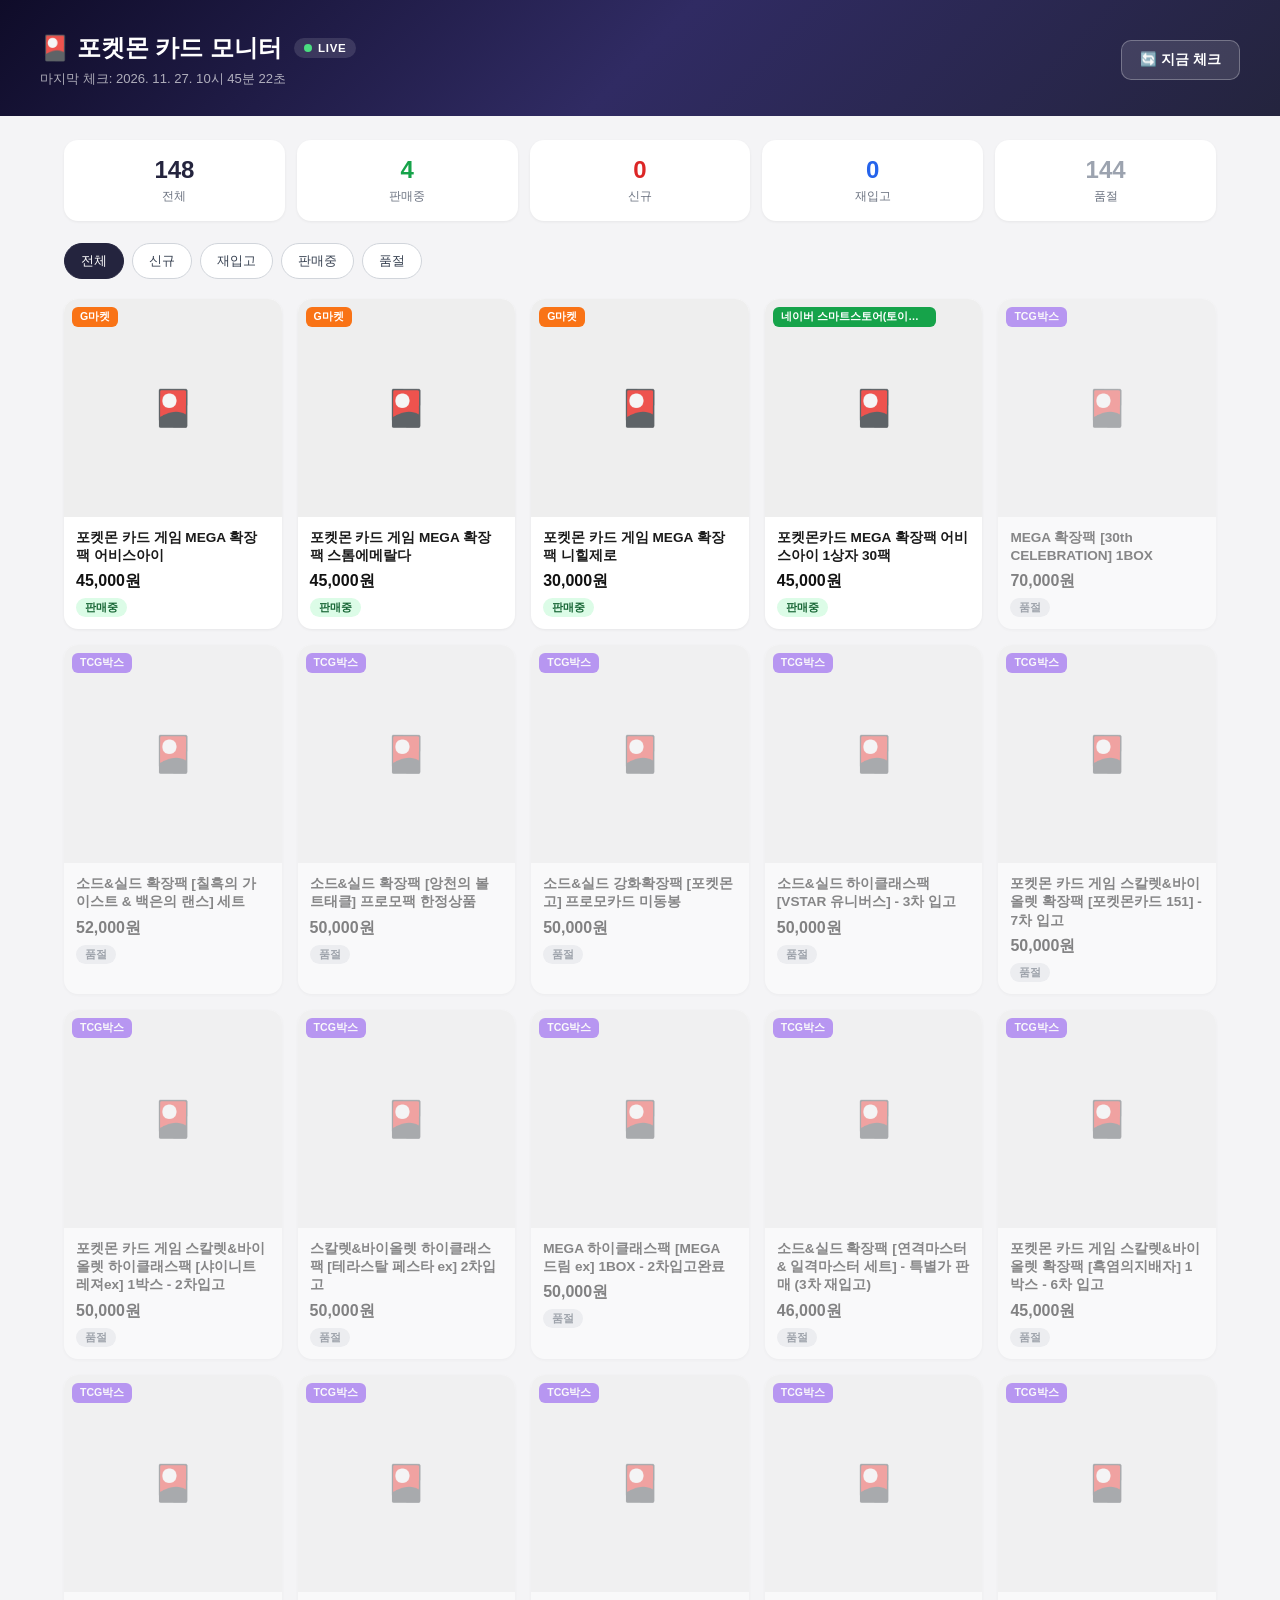
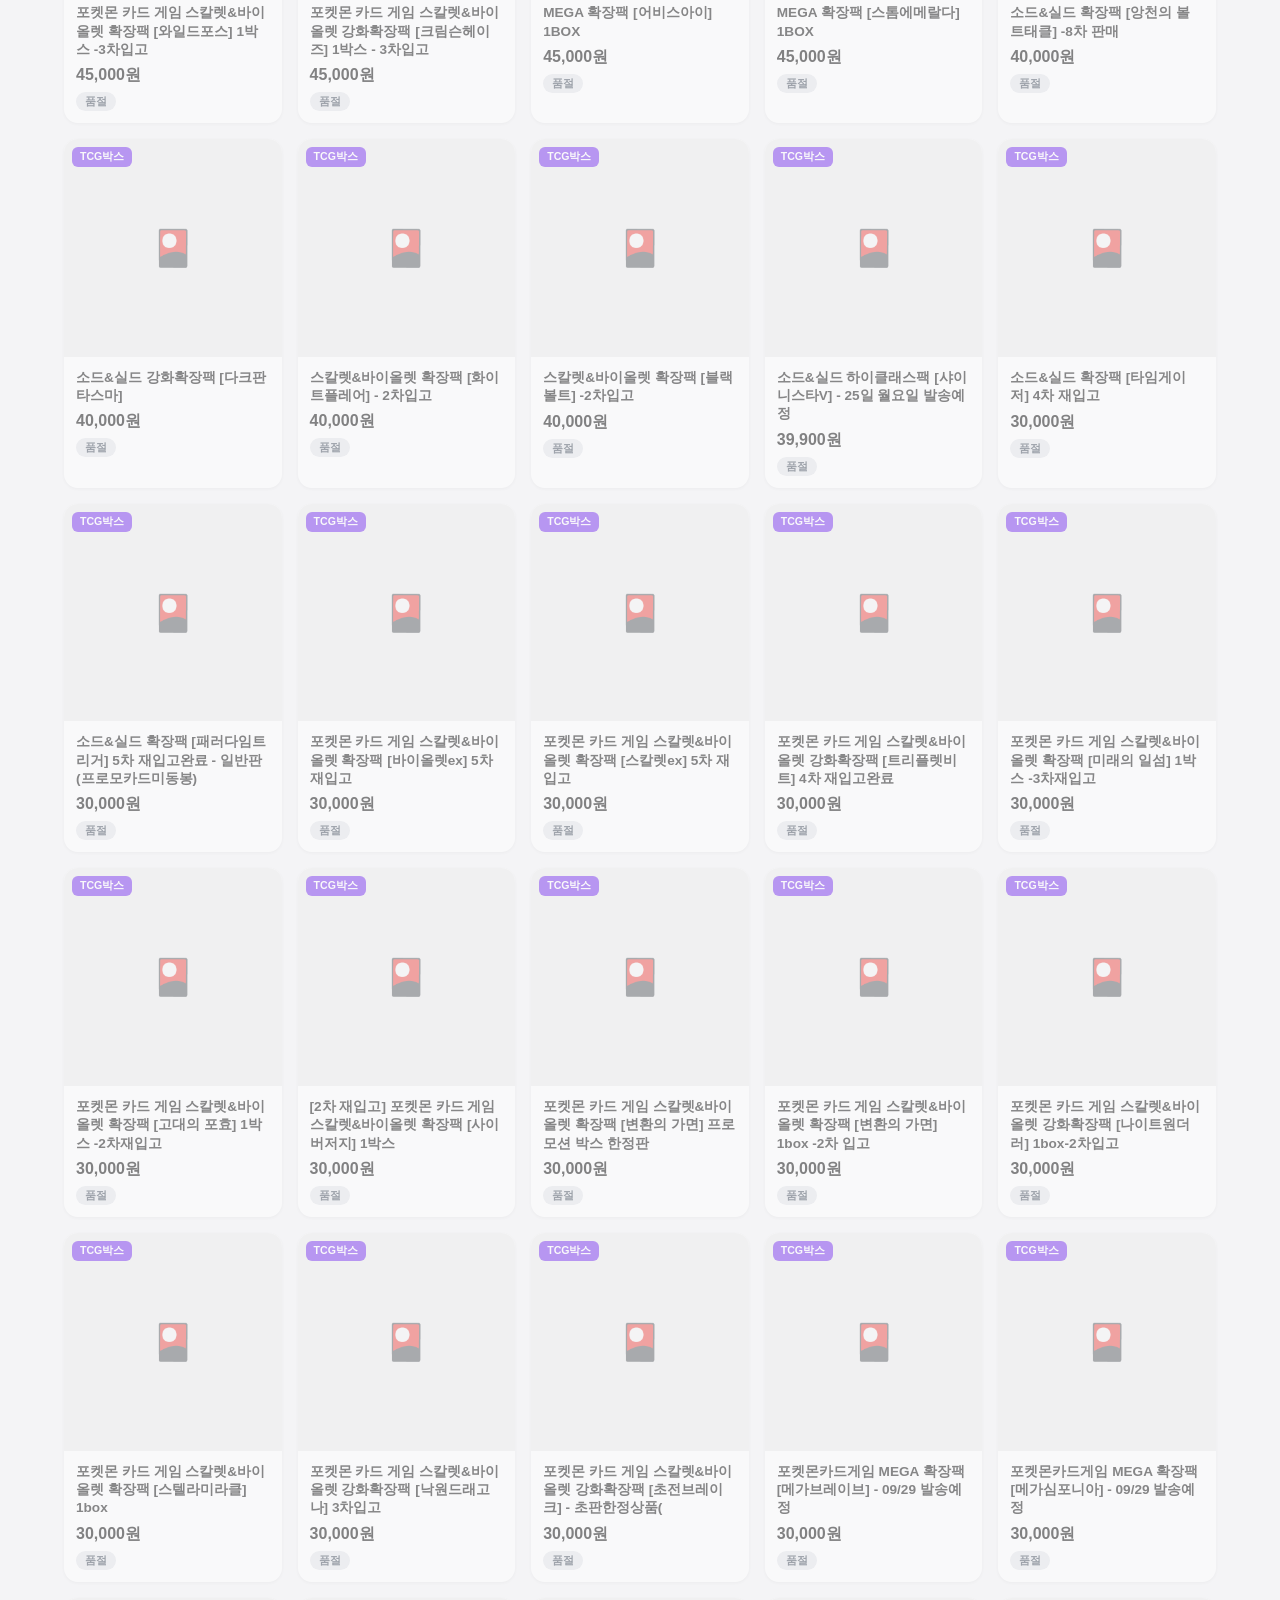
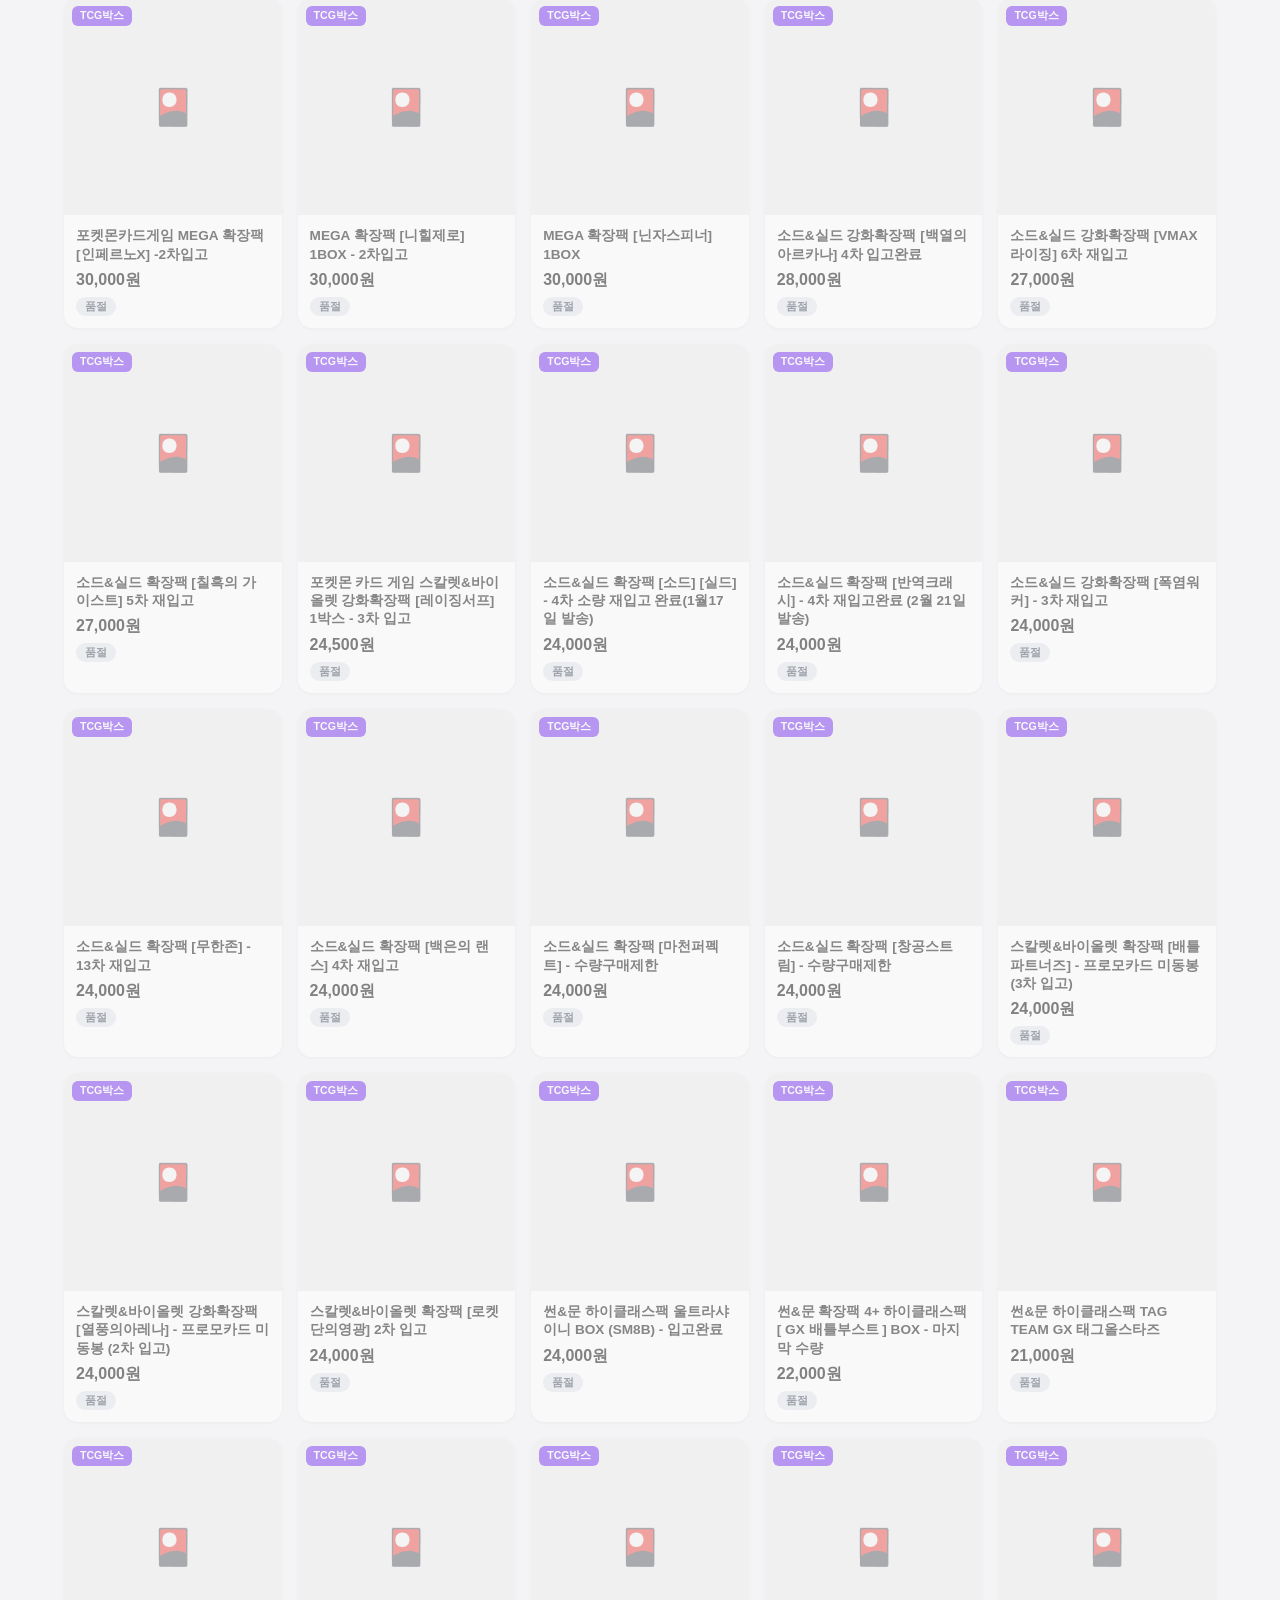
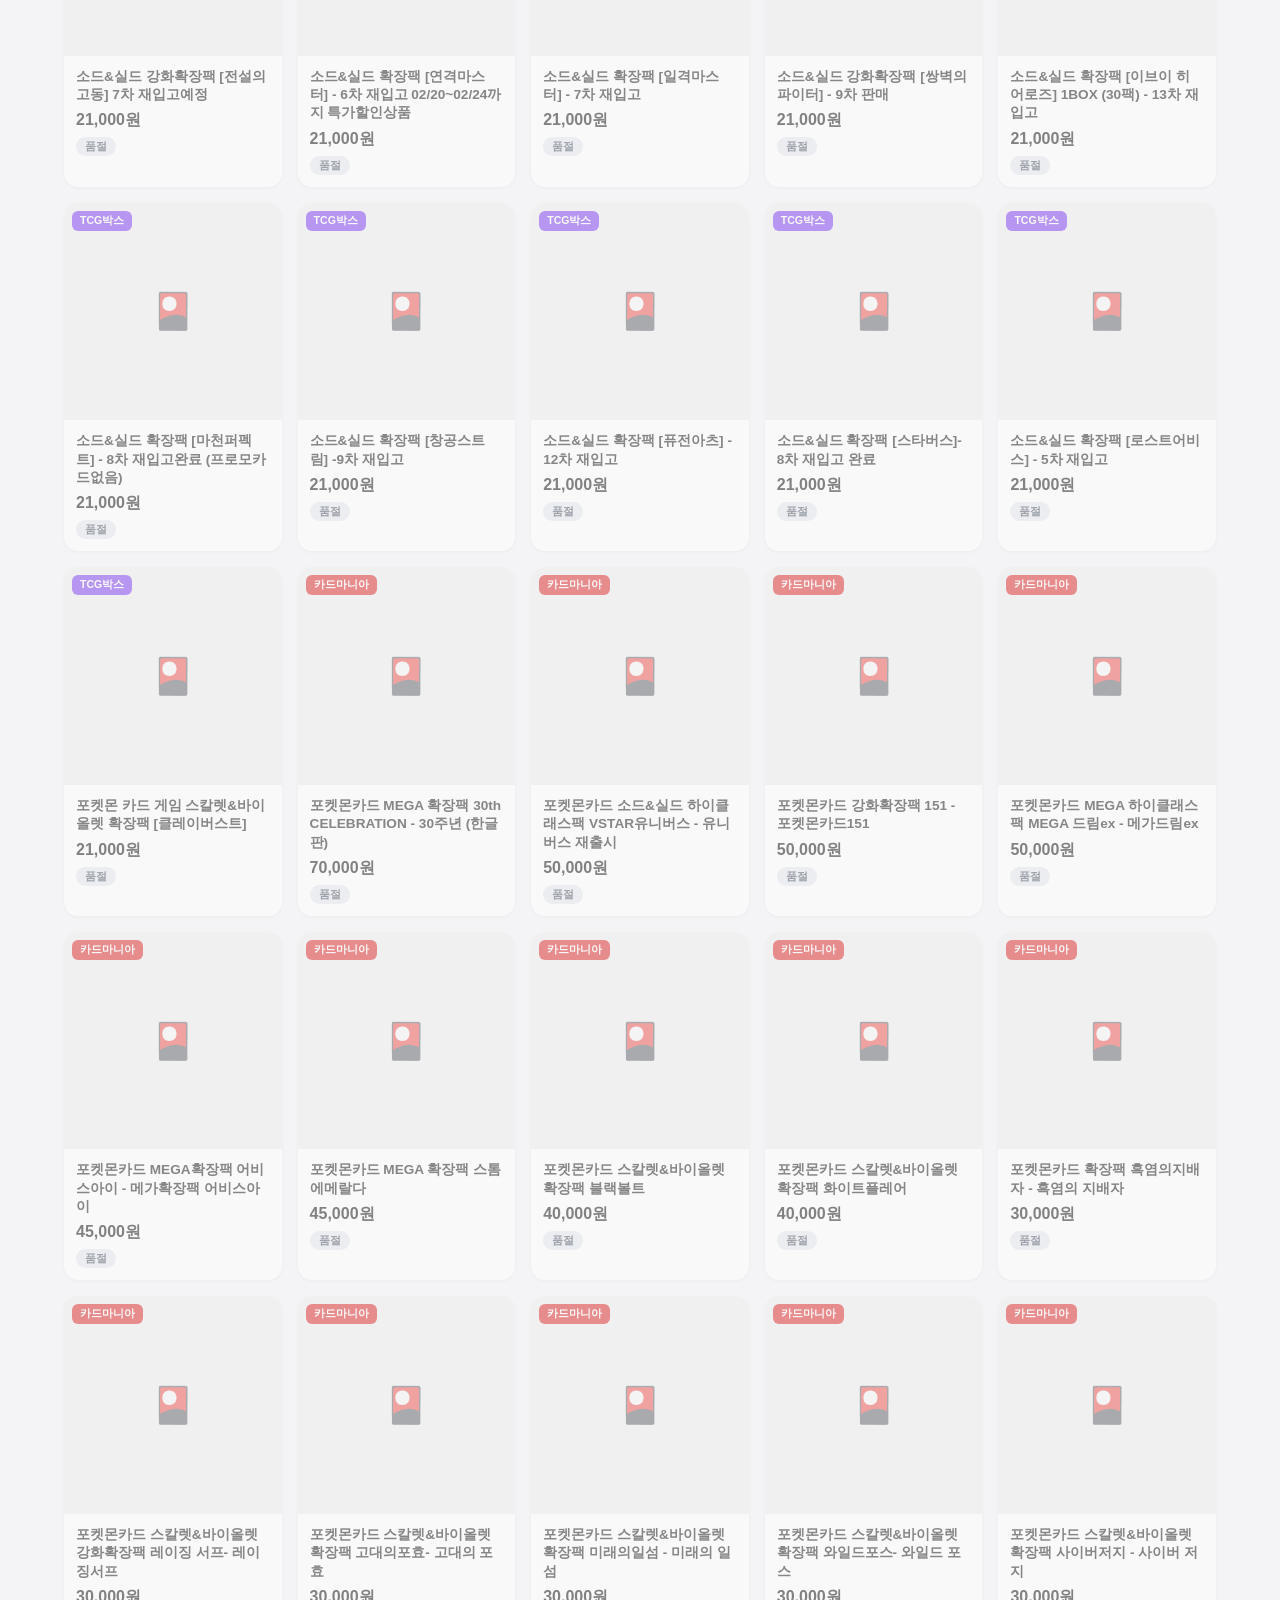
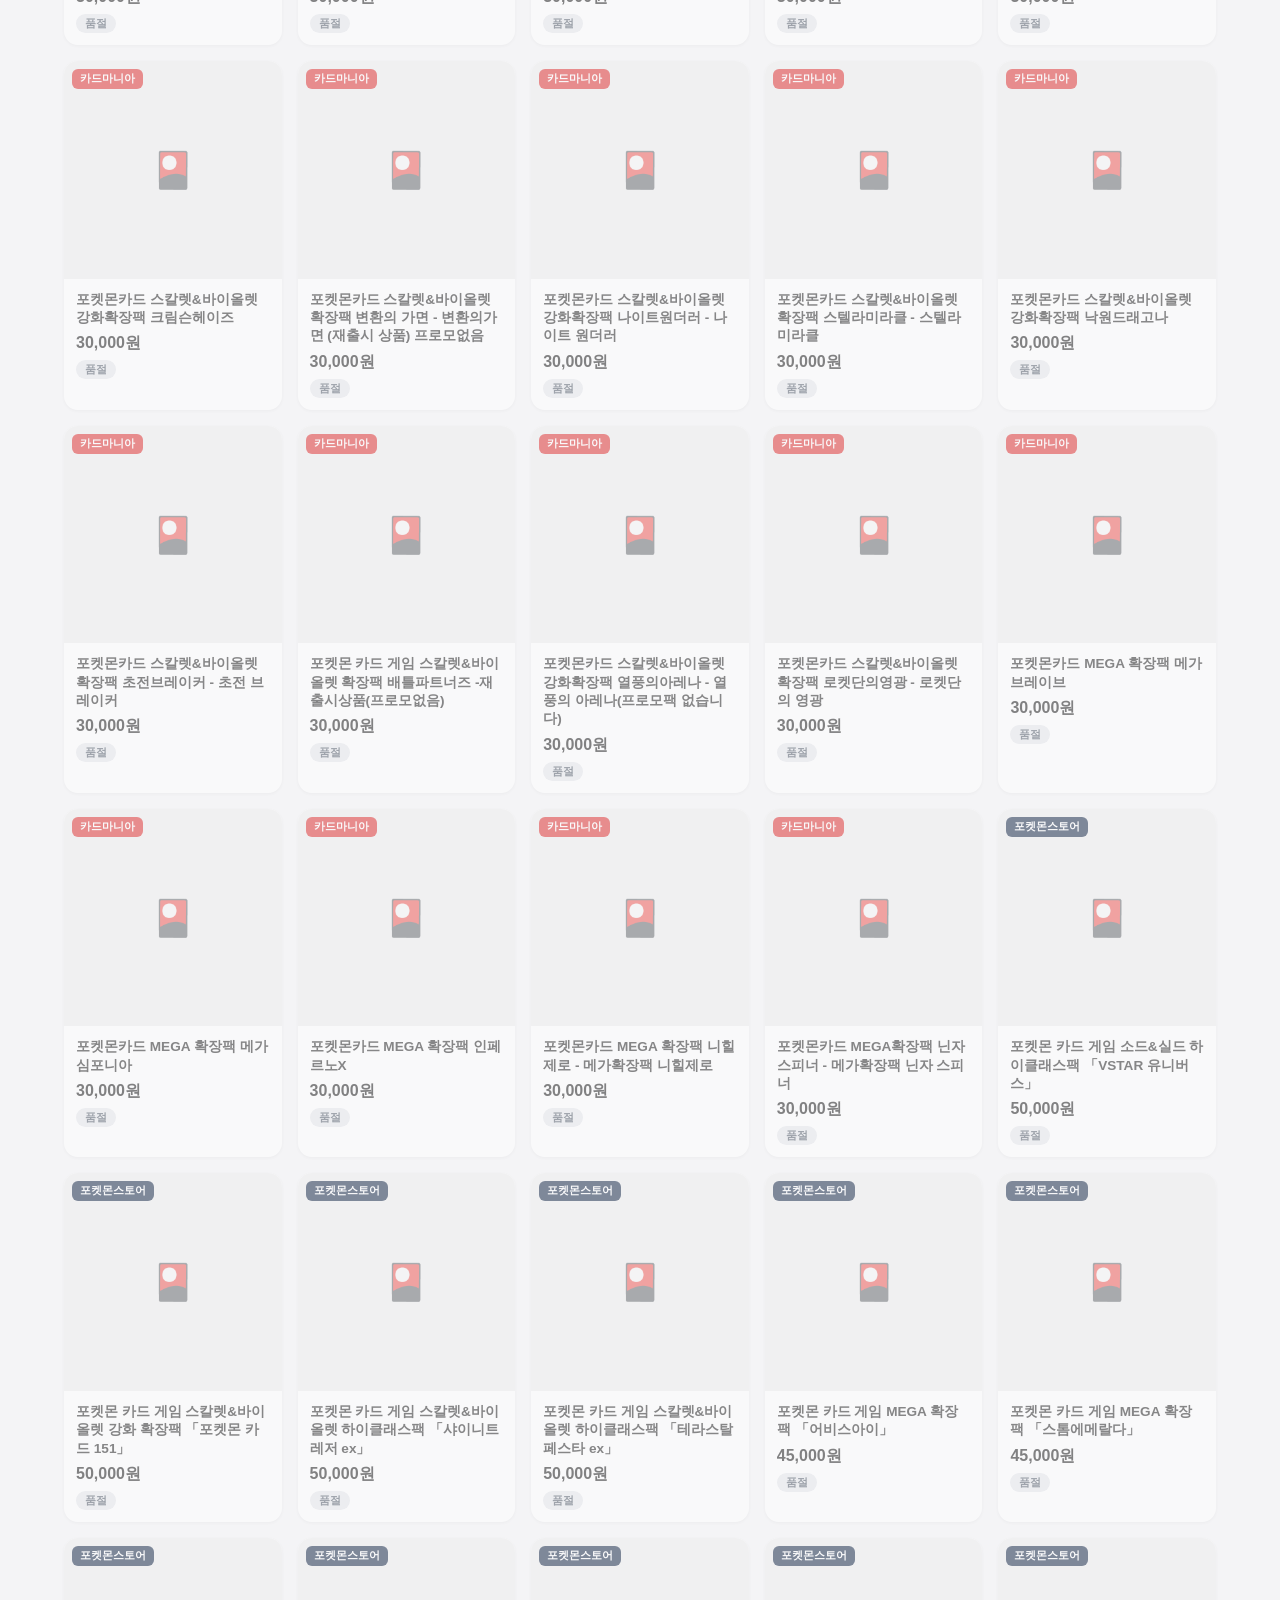
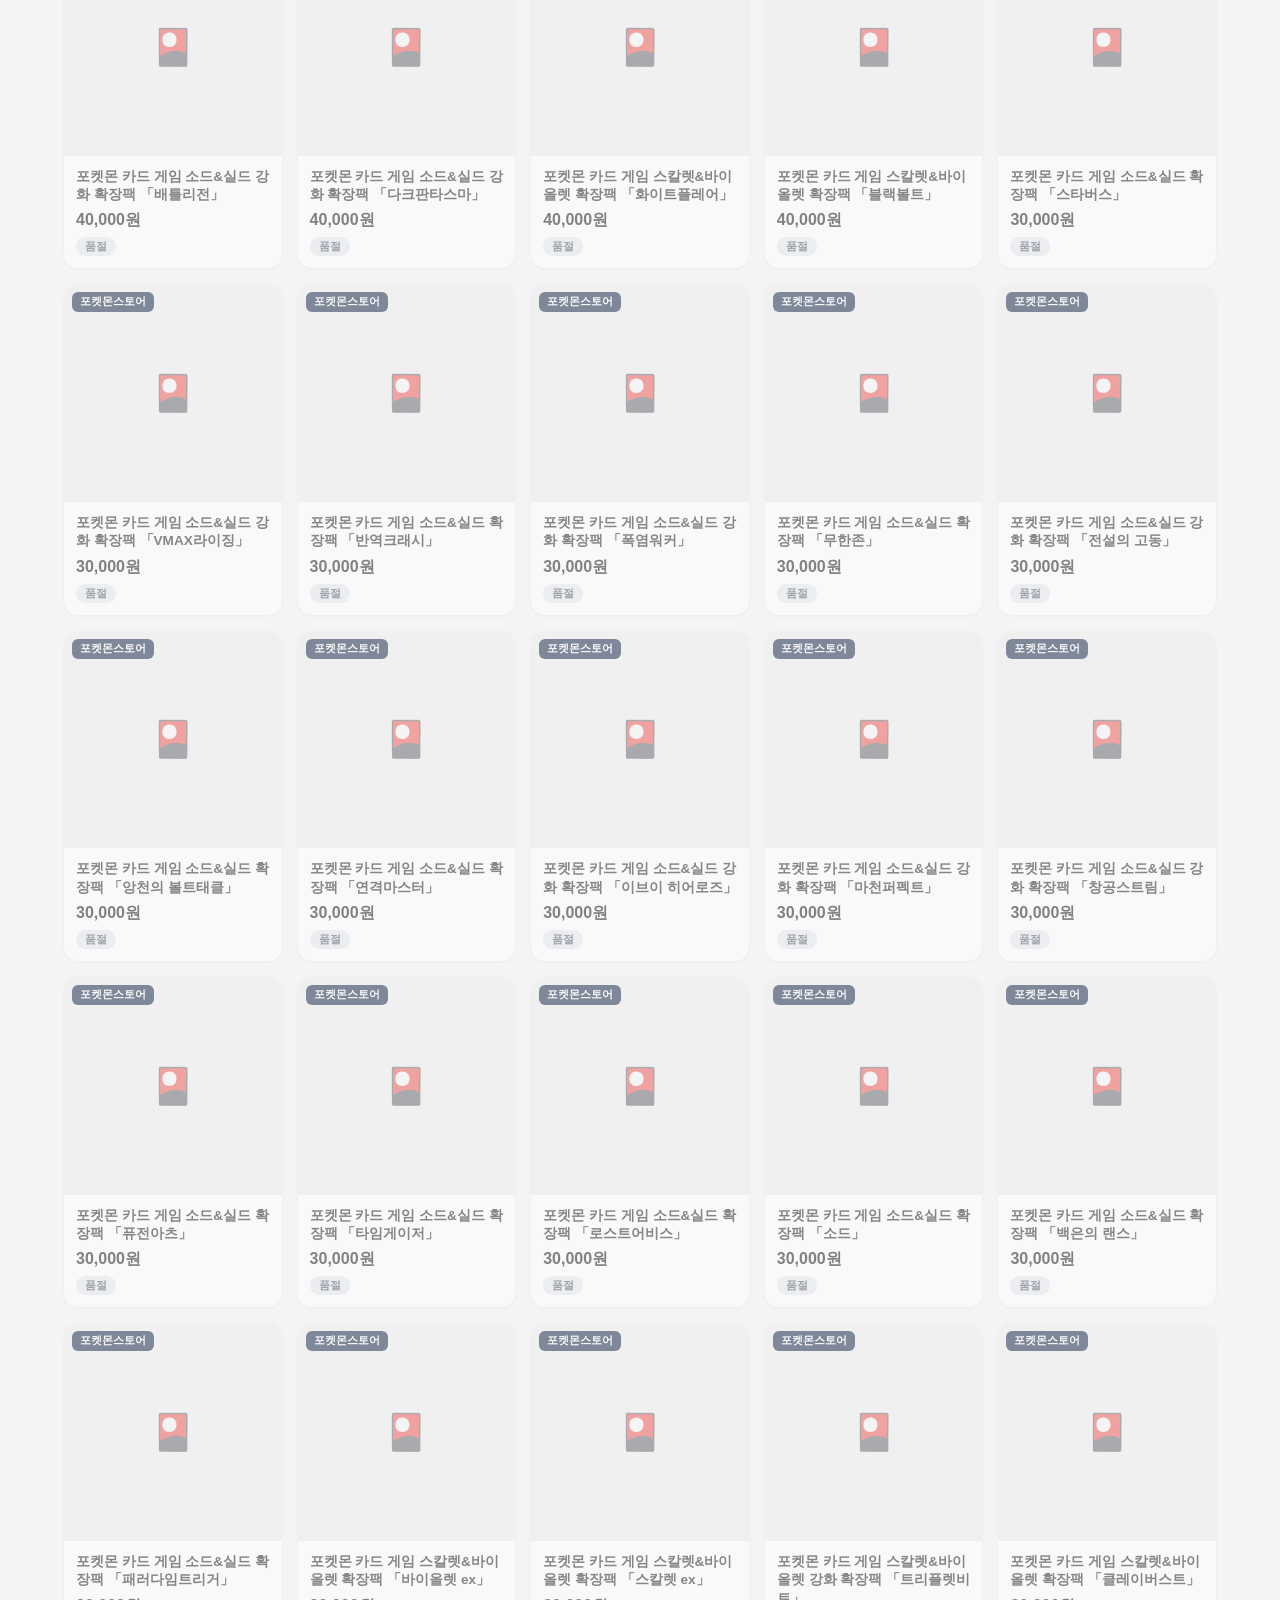
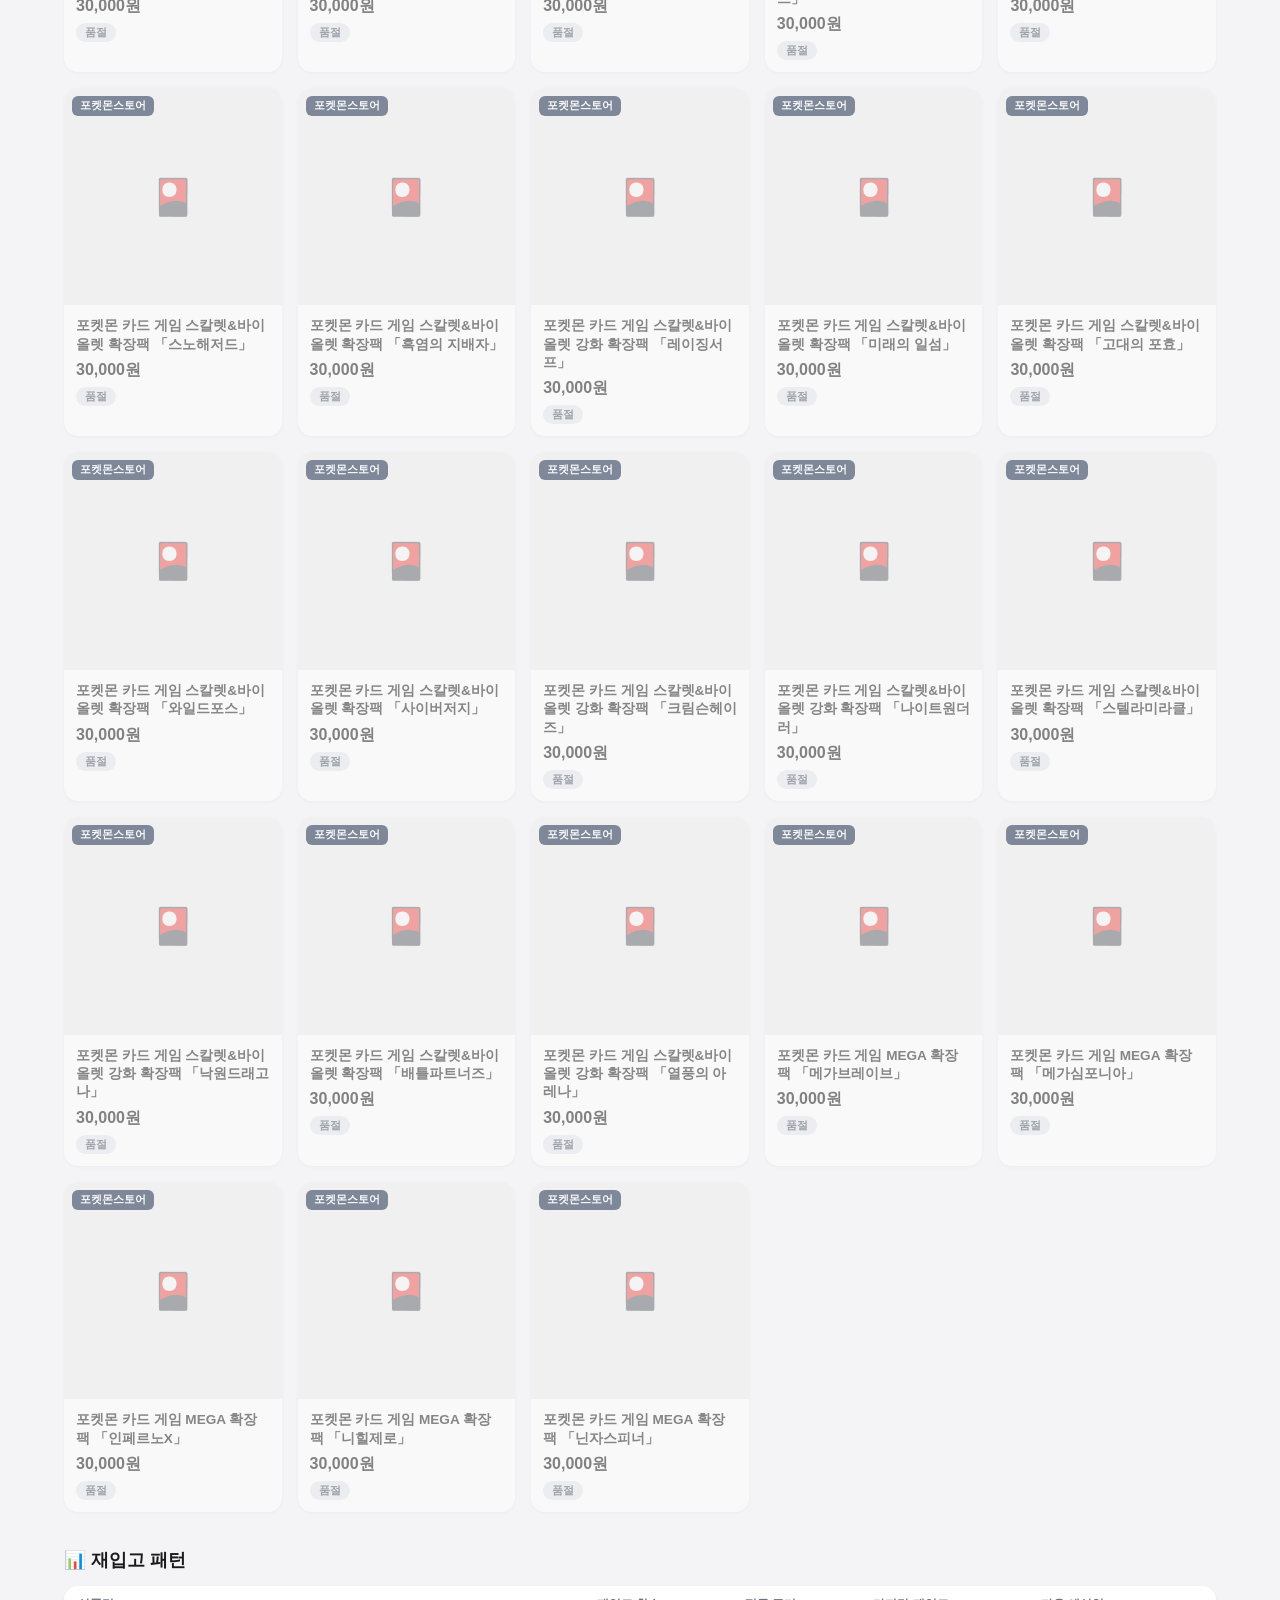
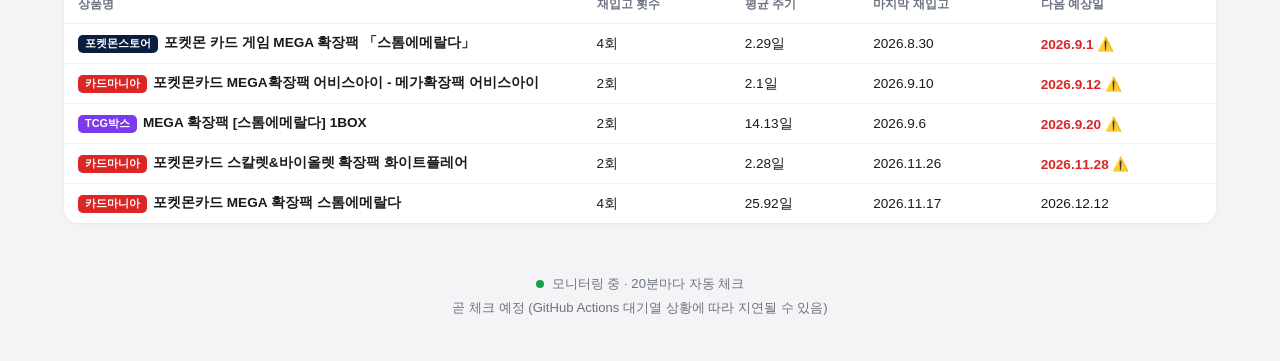
==== commit 4aa582aa: "chore: update stock state + dashboard [skip ci]" ====
--- a/docs/index.html
+++ b/docs/index.html
@@ -183,11 +183,11 @@
 </footer>
 
 <script>
-const PRODUCTS = [{"name": "포켓몬카드 스칼렛&바이올렛 확장팩 화이트플레어", "price": "40,000원", "status": "품절", "url": "https://www.cardmania2021.com/goods/goods_view.php?goodsNo=1000000746", "image_url": "https://godomall.speedycdn.net/be0fe07e6dbae25ba440ceffa8f31a74/goods/1000000746/image/main/1000000746_main_056.jpg", "site_name": "카드마니아", "last_event": "restocked", "event_at": "2026-11-26T08:37:45.500100+00:00"}, {"name": "포켓몬 카드 게임 MEGA 확장팩 어비스아이", "price": "45,000원", "status": "판매중", "url": "https://item.gmarket.co.kr/Item?goodsCode=4788006977", "image_url": "https://gdimg.gmarket.co.kr/4788006977/still/280?ver=1788743957", "site_name": "G마켓", "last_event": null, "event_at": null}, {"name": "포켓몬 카드 게임 MEGA 확장팩 스톰에메랄다", "price": "45,000원", "status": "판매중", "url": "https://item.gmarket.co.kr/Item?goodsCode=4833806493", "image_url": "https://gdimg.gmarket.co.kr/4833806493/still/280?ver=1794890385", "site_name": "G마켓", "last_event": "new", "event_at": "2026-09-11T09:09:09.504318+00:00"}, {"name": "포켓몬 카드 게임 MEGA 확장팩 니힐제로", "price": "30,000원", "status": "판매중", "url": "https://item.gmarket.co.kr/Item?goodsCode=4697393264", "image_url": "https://gdimg.gmarket.co.kr/4697393264/still/280?ver=1789116535", "site_name": "G마켓", "last_event": "new", "event_at": "2026-08-18T08:48:47.842444+00:00"}, {"name": "포켓몬카드 MEGA 확장팩 어비스아이 1상자 30팩", "price": "45,000원", "status": "판매중", "url": "https://smartstore.naver.com/main/products/13641909833", "image_url": "https://shopping-phinf.pstatic.net/main_9118642/91186420542.jpg", "site_name": "네이버 스마트스토어(토이벤져스)", "last_event": null, "event_at": null}, {"name": "MEGA 확장팩 [30th CELEBRATION]  1BOX", "price": "70,000원", "status": "품절", "url": "https://tcgbox.co.kr/product/mega-확장팩-30th-celebration-1box/22970/", "image_url": "https://tcgbox.co.kr/web/product/medium/202609/16a26ff24241c365fc70dfb5fde1c8ff.png", "site_name": "TCG박스", "last_event": "new", "event_at": "2026-09-19T11:34:49.849188+00:00"}, {"name": "소드&실드 확장팩 [칠흑의 가이스트 & 백은의 랜스] 세트", "price": "52,000원", "status": "품절", "url": "https://tcgbox.co.kr/product/소드실드-확장팩-칠흑의-가이스트-백은의-랜스-세트/12889/", "image_url": "https://tcgbox.co.kr/web/product/medium/202106/a788dc1950f4821a60216adc322362be.jpg", "site_name": "TCG박스", "last_event": null, "event_at": null}, {"name": "소드&실드 확장팩 [앙천의 볼트태클] 프로모팩 한정상품", "price": "50,000원", "status": "품절", "url": "https://tcgbox.co.kr/product/소드실드-확장팩-앙천의-볼트태클-프로모팩-한정상품/11917/", "image_url": "https://tcgbox.co.kr/web/product/medium/202010/16511196dd5cfef9536aedb77ad908eb.jpg", "site_name": "TCG박스", "last_event": null, "event_at": null}, {"name": "소드&실드 강화확장팩 [포켓몬고] 프로모카드 미동봉", "price": "50,000원", "status": "품절", "url": "https://tcgbox.co.kr/product/소드실드-강화확장팩-포켓몬고-프로모카드-미동봉/14665/", "image_url": "https://tcgbox.co.kr/web/product/medium/202206/d5e7a54718c5e503e066340d6d5e6317.jpg", "site_name": "TCG박스", "last_event": null, "event_at": null}, {"name": "소드&실드 하이클래스팩 [VSTAR 유니버스] - 3차 입고", "price": "50,000원", "status": "품절", "url": "https://tcgbox.co.kr/product/소드실드-하이클래스팩-vstar-유니버스-3차-입고/15716/", "image_url": "https://tcgbox.co.kr/web/product/medium/202301/6a219e39ef66f0a894186909c683a5d3.jpg", "site_name": "TCG박스", "last_event": null, "event_at": null}, {"name": "포켓몬 카드 게임 스칼렛&바이올렛 확장팩 [포켓몬카드 151] - 7차 입고", "price": "50,000원", "status": "품절", "url": "https://tcgbox.co.kr/product/포켓몬-카드-게임-스칼렛바이올렛-확장팩-포켓몬카드-151-7차-입고/16713/", "image_url": "https://tcgbox.co.kr/web/product/medium/202307/6d5f8a02fac3438aad456b38f4adabd9.jpg", "site_name": "TCG박스", "last_event": null, "event_at": null}, {"name": "포켓몬 카드 게임 스칼렛&바이올렛 하이클래스팩 [샤이니트레져ex] 1박스 - 2차입고", "price": "50,000원", "status": "품절", "url": "https://tcgbox.co.kr/product/포켓몬-카드-게임-스칼렛바이올렛-하이클래스팩-샤이니트레져ex-1박스-2차입고/18098/", "image_url": "https://tcgbox.co.kr/web/product/medium/202401/dcea69ab870c291d8b624369c09228d5.jpg", "site_name": "TCG박스", "last_event": null, "event_at": null}, {"name": "스칼렛&바이올렛 하이클래스팩 [테라스탈 페스타 ex] 2차입고", "price": "50,000원", "status": "품절", "url": "https://tcgbox.co.kr/product/스칼렛바이올렛-하이클래스팩-테라스탈-페스타-ex-2차입고/19955/", "image_url": "https://tcgbox.co.kr/web/product/medium/202503/142f08c54db04ba27e40ce86ca7a171c.jpg", "site_name": "TCG박스", "last_event": null, "event_at": null}, {"name": "MEGA 하이클래스팩 [MEGA 드림 ex]  1BOX - 2차입고완료", "price": "50,000원", "status": "품절", "url": "https://tcgbox.co.kr/product/mega-하이클래스팩-mega-드림-ex-1box-2차입고완료/22155/", "image_url": "https://tcgbox.co.kr/web/product/medium/202603/3f5090c3c2481c38ffe530be2e11aa48.jpg", "site_name": "TCG박스", "last_event": null, "event_at": null}, {"name": "소드&실드 확장팩 [연격마스터 & 일격마스터 세트] - 특별가 판매 (3차 재입고)", "price": "46,000원", "status": "품절", "url": "https://tcgbox.co.kr/product/소드실드-확장팩-연격마스터-일격마스터-세트-특별가-판매-3차-재입고/12589/", "image_url": "https://tcgbox.co.kr/web/product/medium/202102/835ca650b4bf0c627dc64cc867b2165b.jpg", "site_name": "TCG박스", "last_event": null, "event_at": null}, {"name": "포켓몬 카드 게임 스칼렛&바이올렛 확장팩 [흑염의지배자] 1박스 - 6차 입고", "price": "45,000원", "status": "품절", "url": "https://tcgbox.co.kr/product/포켓몬-카드-게임-스칼렛바이올렛-확장팩-흑염의지배자-1박스-6차-입고/17143/", "image_url": "https://tcgbox.co.kr/web/product/medium/202308/831192a0a1f8185be1668fcabfc9bc51.jpg", "site_name": "TCG박스", "last_event": null, "event_at": null}, {"name": "포켓몬 카드 게임 스칼렛&바이올렛 확장팩 [와일드포스] 1박스 -3차입고", "price": "45,000원", "status": "품절", "url": "https://tcgbox.co.kr/product/포켓몬-카드-게임-스칼렛바이올렛-확장팩-와일드포스-1박스-3차입고/18310/", "image_url": "https://tcgbox.co.kr/web/product/medium/202403/6e89f20a5bc2a813dcfcbdad2109275d.jpg", "site_name": "TCG박스", "last_event": null, "event_at": null}, {"name": "포켓몬 카드 게임 스칼렛&바이올렛 강화확장팩 [크림슨헤이즈] 1박스 - 3차입고", "price": "45,000원", "status": "품절", "url": "https://tcgbox.co.kr/product/포켓몬-카드-게임-스칼렛바이올렛-강화확장팩-크림슨헤이즈-1박스-3차입고/19027/", "image_url": "https://tcgbox.co.kr/web/product/medium/202405/840e66a837eafe6cfe19408cd54a6ca4.jpg", "site_name": "TCG박스", "last_event": null, "event_at": null}, {"name": "MEGA 확장팩 [어비스아이]  1BOX", "price": "45,000원", "status": "품절", "url": "https://tcgbox.co.kr/product/mega-확장팩-어비스아이-1box/22670/", "image_url": "https://tcgbox.co.kr/web/product/medium/202606/bae970ce6de0380ded0f4af09244f311.jpg", "site_name": "TCG박스", "last_event": "restocked", "event_at": "2026-09-06T14:05:07.885053+00:00"}, {"name": "MEGA 확장팩 [스톰에메랄다]  1BOX", "price": "45,000원", "status": "품절", "url": "https://tcgbox.co.kr/product/mega-확장팩-스톰에메랄다-1box/22859/", "image_url": "https://tcgbox.co.kr/web/product/medium/202608/6cb6e868c98f5a6dadfcc87e93fab141.jpg", "site_name": "TCG박스", "last_event": "restocked", "event_at": "2026-09-06T14:05:07.885053+00:00"}, {"name": "소드&실드 확장팩 [앙천의 볼트태클] -8차 판매", "price": "40,000원", "status": "품절", "url": "https://tcgbox.co.kr/product/소드실드-확장팩-앙천의-볼트태클-8차-판매/11921/", "image_url": "https://tcgbox.co.kr/web/product/medium/202011/45c376d276ba94e0bb5b4d7aab6a8c74.jpg", "site_name": "TCG박스", "last_event": null, "event_at": null}, {"name": "소드&실드 강화확장팩 [다크판타스마]", "price": "40,000원", "status": "품절", "url": "https://tcgbox.co.kr/product/소드실드-강화확장팩-다크판타스마/15239/", "image_url": "https://tcgbox.co.kr/web/product/medium/202207/fede93e2301c6f629ced1fce25c30ea2.jpg", "site_name": "TCG박스", "last_event": null, "event_at": null}, {"name": "스칼렛&바이올렛 확장팩 [화이트플레어] - 2차입고", "price": "40,000원", "status": "품절", "url": "https://tcgbox.co.kr/product/스칼렛바이올렛-확장팩-화이트플레어-2차입고/20897/", "image_url": "https://tcgbox.co.kr/web/product/medium/202508/0b28a8ee467d3e5f3fcd5ce1e8d10de6.jpg", "site_name": "TCG박스", "last_event": null, "event_at": null}, {"name": "스칼렛&바이올렛 확장팩 [블랙볼트] -2차입고", "price": "40,000원", "status": "품절", "url": "https://tcgbox.co.kr/product/스칼렛바이올렛-확장팩-블랙볼트-2차입고/20898/", "image_url": "https://tcgbox.co.kr/web/product/medium/202508/bcbacca854863746ee9c0bfd239db8dd.jpg", "site_name": "TCG박스", "last_event": null, "event_at": null}, {"name": "소드&실드 하이클래스팩 [샤이니스타V] - 25일 월요일 발송예정", "price": "39,900원", "status": "품절", "url": "https://tcgbox.co.kr/product/소드실드-하이클래스팩-샤이니스타v-25일-월요일-발송예정/12070/", "image_url": "https://tcgbox.co.kr/web/product/medium/202012/64a0df25a23d20a7179ac2c1b45feefb.jpg", "site_name": "TCG박스", "last_event": null, "event_at": null}, {"name": "소드&실드 확장팩 [타임게이저] 4차 재입고", "price": "30,000원", "status": "품절", "url": "https://tcgbox.co.kr/product/소드실드-확장팩-타임게이저-4차-재입고/14536/", "image_url": "https://tcgbox.co.kr/web/product/medium/202209/bbb38886a6a53b49eab49d17f5b4fb73.jpg", "site_name": "TCG박스", "last_event": null, "event_at": null}, {"name": "소드&실드 확장팩 [패러다임트리거] 5차 재입고완료 - 일반판 (프로모카드미동봉)", "price": "30,000원", "status": "품절", "url": "https://tcgbox.co.kr/product/소드실드-확장팩-패러다임트리거-5차-재입고완료-일반판-프로모카드미동봉/15576/", "image_url": "https://tcgbox.co.kr/web/product/medium/202211/0079a1e52e72b74524e7ba4bce046c87.jpg", "site_name": "TCG박스", "last_event": null, "event_at": null}, {"name": "포켓몬 카드 게임 스칼렛&바이올렛 확장팩 [바이올렛ex]  5차재입고", "price": "30,000원", "status": "품절", "url": "https://tcgbox.co.kr/product/포켓몬-카드-게임-스칼렛바이올렛-확장팩-바이올렛ex-5차재입고/16045/", "image_url": "https://tcgbox.co.kr/web/product/medium/202304/dc85754714412e2752716b5cfb824caa.jpg", "site_name": "TCG박스", "last_event": null, "event_at": null}, {"name": "포켓몬 카드 게임 스칼렛&바이올렛 확장팩 [스칼렛ex]  5차 재입고", "price": "30,000원", "status": "품절", "url": "https://tcgbox.co.kr/product/포켓몬-카드-게임-스칼렛바이올렛-확장팩-스칼렛ex-5차-재입고/16046/", "image_url": "https://tcgbox.co.kr/web/product/medium/202304/3c355ca4f5c09a3bf2fbbf69f7e3a297.jpg", "site_name": "TCG박스", "last_event": null, "event_at": null}, {"name": "포켓몬 카드 게임 스칼렛&바이올렛 강화확장팩 [트리플렛비트] 4차 재입고완료", "price": "30,000원", "status": "품절", "url": "https://tcgbox.co.kr/product/포켓몬-카드-게임-스칼렛바이올렛-강화확장팩-트리플렛비트-4차-재입고완료/16375/", "image_url": "https://tcgbox.co.kr/web/product/medium/202305/ac094bbd210093ae436eb08a849dab72.jpg", "site_name": "TCG박스", "last_event": null, "event_at": null}, {"name": "포켓몬 카드 게임 스칼렛&바이올렛 확장팩 [미래의 일섬] 1박스 -3차재입고", "price": "30,000원", "status": "품절", "url": "https://tcgbox.co.kr/product/포켓몬-카드-게임-스칼렛바이올렛-확장팩-미래의-일섬-1박스-3차재입고/17732/", "image_url": "https://tcgbox.co.kr/web/product/medium/202312/478463e94d94a4c02400e5591976ca63.jpg", "site_name": "TCG박스", "last_event": null, "event_at": null}, {"name": "포켓몬 카드 게임 스칼렛&바이올렛 확장팩 [고대의 포효] 1박스 -2차재입고", "price": "30,000원", "status": "품절", "url": "https://tcgbox.co.kr/product/포켓몬-카드-게임-스칼렛바이올렛-확장팩-고대의-포효-1박스-2차재입고/17733/", "image_url": "https://tcgbox.co.kr/web/product/medium/202312/b979b142ec5821f246158c19916efe80.jpg", "site_name": "TCG박스", "last_event": null, "event_at": null}, {"name": "[2차 재입고] 포켓몬 카드 게임 스칼렛&바이올렛 확장팩 [사이버저지] 1박스", "price": "30,000원", "status": "품절", "url": "https://tcgbox.co.kr/product/2차-재입고-포켓몬-카드-게임-스칼렛바이올렛-확장팩-사이버저지-1박스/18309/", "image_url": "https://tcgbox.co.kr/web/product/medium/202403/bbdcfd06376df09843a049042a7c54e6.jpg", "site_name": "TCG박스", "last_event": null, "event_at": null}, {"name": "포켓몬 카드 게임 스칼렛&바이올렛 확장팩 [변환의 가면]  프로모션 박스   한정판", "price": "30,000원", "status": "품절", "url": "https://tcgbox.co.kr/product/포켓몬-카드-게임-스칼렛바이올렛-확장팩-변환의-가면-프로모션-박스-한정판/19126/", "image_url": "https://tcgbox.co.kr/web/product/medium/202406/bbb9714de757704e82842f42146f3283.jpg", "site_name": "TCG박스", "last_event": null, "event_at": null}, {"name": "포켓몬 카드 게임 스칼렛&바이올렛 확장팩 [변환의 가면]   1box -2차 입고", "price": "30,000원", "status": "품절", "url": "https://tcgbox.co.kr/product/포켓몬-카드-게임-스칼렛바이올렛-확장팩-변환의-가면-1box-2차-입고/19127/", "image_url": "https://tcgbox.co.kr/web/product/medium/202406/b773a2be152ea4ec8e4636301c66d97a.jpg", "site_name": "TCG박스", "last_event": null, "event_at": null}, {"name": "포켓몬 카드 게임 스칼렛&바이올렛 강화확장팩 [나이트원더러]   1box-2차입고", "price": "30,000원", "status": "품절", "url": "https://tcgbox.co.kr/product/포켓몬-카드-게임-스칼렛바이올렛-강화확장팩-나이트원더러-1box-2차입고/19351/", "image_url": "https://tcgbox.co.kr/web/product/medium/202408/08e0d7718e12292a317a8ab4514f80c5.jpg", "site_name": "TCG박스", "last_event": null, "event_at": null}, {"name": "포켓몬 카드 게임 스칼렛&바이올렛 확장팩 [스텔라미라클]   1box", "price": "30,000원", "status": "품절", "url": "https://tcgbox.co.kr/product/포켓몬-카드-게임-스칼렛바이올렛-확장팩-스텔라미라클-1box/19481/", "image_url": "https://tcgbox.co.kr/web/product/medium/202409/373f3a24db08b7b5a8a86b71bf08a4b0.jpg", "site_name": "TCG박스", "last_event": null, "event_at": null}, {"name": "포켓몬 카드 게임 스칼렛&바이올렛 강화확장팩 [낙원드래고나]  3차입고", "price": "30,000원", "status": "품절", "url": "https://tcgbox.co.kr/product/포켓몬-카드-게임-스칼렛바이올렛-강화확장팩-낙원드래고나-3차입고/19622/", "image_url": "https://tcgbox.co.kr/web/product/medium/202411/4b070dc24df690be68e188e1635e055b.jpg", "site_name": "TCG박스", "last_event": null, "event_at": null}, {"name": "포켓몬 카드 게임 스칼렛&바이올렛 강화확장팩 [초전브레이크]  - 초판한정상품(", "price": "30,000원", "status": "품절", "url": "https://tcgbox.co.kr/product/포켓몬-카드-게임-스칼렛바이올렛-강화확장팩-초전브레이크-초판한정상품/19624/", "image_url": "https://tcgbox.co.kr/web/product/medium/202411/3fdb328ef1ecd9fdb39ce925bb776486.jpg", "site_name": "TCG박스", "last_event": null, "event_at": null}, {"name": "포켓몬카드게임 MEGA 확장팩 [메가브레이브] - 09/29 발송예정", "price": "30,000원", "status": "품절", "url": "https://tcgbox.co.kr/product/포켓몬카드게임-mega-확장팩-메가브레이브-0929-발송예정/21429/", "image_url": "https://tcgbox.co.kr/web/product/medium/202509/b5a36a891e64ce7fcee89a5fa666b8d8.jpg", "site_name": "TCG박스", "last_event": null, "event_at": null}, {"name": "포켓몬카드게임 MEGA 확장팩 [메가심포니아] - 09/29 발송예정", "price": "30,000원", "status": "품절", "url": "https://tcgbox.co.kr/product/포켓몬카드게임-mega-확장팩-메가심포니아-0929-발송예정/21430/", "image_url": "https://tcgbox.co.kr/web/product/medium/202509/cf892e7cbf8efbe4449aea6de8587d52.jpg", "site_name": "TCG박스", "last_event": null, "event_at": null}, {"name": "포켓몬카드게임 MEGA 확장팩  [인페르노X] -2차입고", "price": "30,000원", "status": "품절", "url": "https://tcgbox.co.kr/product/포켓몬카드게임-mega-확장팩-인페르노x-2차입고/21785/", "image_url": "https://tcgbox.co.kr/web/product/medium/202511/7cceb853d5350af766994b46cc7fb4c2.jpg", "site_name": "TCG박스", "last_event": null, "event_at": null}, {"name": "MEGA 확장팩 [니힐제로]  1BOX - 2차입고", "price": "30,000원", "status": "품절", "url": "https://tcgbox.co.kr/product/mega-확장팩-니힐제로-1box-2차입고/22352/", "image_url": "https://tcgbox.co.kr/web/product/medium/202604/ee1933729a06cf9ad85fd748d83eca69.jpg", "site_name": "TCG박스", "last_event": null, "event_at": null}, {"name": "MEGA 확장팩 [닌자스피너]  1BOX", "price": "30,000원", "status": "품절", "url": "https://tcgbox.co.kr/product/mega-확장팩-닌자스피너-1box/22490/", "image_url": "https://tcgbox.co.kr/web/product/medium/202604/32b46a47254a057ad70561a9475e0b5e.jpg", "site_name": "TCG박스", "last_event": null, "event_at": null}, {"name": "소드&실드 강화확장팩 [백열의 아르카나] 4차 입고완료", "price": "28,000원", "status": "품절", "url": "https://tcgbox.co.kr/product/소드실드-강화확장팩-백열의-아르카나-4차-입고완료/15481/", "image_url": "https://tcgbox.co.kr/web/product/medium/202210/c6291a070f77d0f543fc10e438afb50e.jpg", "site_name": "TCG박스", "last_event": null, "event_at": null}, {"name": "소드&실드 강화확장팩 [VMAX 라이징] 6차 재입고", "price": "27,000원", "status": "품절", "url": "https://tcgbox.co.kr/product/소드실드-강화확장팩-vmax-라이징-6차-재입고/11079/", "image_url": "https://tcgbox.co.kr/web/product/medium/20200324/413af7d84c2548f50da77c01cd57c1ff.jpg", "site_name": "TCG박스", "last_event": null, "event_at": null}, {"name": "소드&실드 확장팩 [칠흑의 가이스트] 5차 재입고", "price": "27,000원", "status": "품절", "url": "https://tcgbox.co.kr/product/소드실드-확장팩-칠흑의-가이스트-5차-재입고/12887/", "image_url": "https://tcgbox.co.kr/web/product/medium/202106/f0b0c00f4a1cf8385ce27e8dcc99a663.jpg", "site_name": "TCG박스", "last_event": null, "event_at": null}, {"name": "포켓몬 카드 게임 스칼렛&바이올렛 강화확장팩 [레이징서프] 1박스 - 3차 입고", "price": "24,500원", "status": "품절", "url": "https://tcgbox.co.kr/product/포켓몬-카드-게임-스칼렛바이올렛-강화확장팩-레이징서프-1박스-3차-입고/17337/", "image_url": "https://tcgbox.co.kr/web/product/medium/202311/b31afd91a244f168f27362cf3fc550a8.jpg", "site_name": "TCG박스", "last_event": null, "event_at": null}, {"name": "소드&실드 확장팩 [소드] [실드] - 4차 소량 재입고 완료(1월17일 발송)", "price": "24,000원", "status": "품절", "url": "https://tcgbox.co.kr/product/소드실드-확장팩-소드-실드-4차-소량-재입고-완료1월17일-발송/10763/", "image_url": "https://tcgbox.co.kr/web/product/medium/20200206/20f8357d5b5dbd359a86b5f97849bd64.jpg", "site_name": "TCG박스", "last_event": null, "event_at": null}, {"name": "소드&실드 확장팩 [반역크래시] - 4차 재입고완료 (2월 21일 발송)", "price": "24,000원", "status": "품절", "url": "https://tcgbox.co.kr/product/소드실드-확장팩-반역크래시-4차-재입고완료-2월-21일-발송/11255/", "image_url": "https://tcgbox.co.kr/web/product/medium/20200415/a89222da17454ef5c8bc23aa465d374e.jpg", "site_name": "TCG박스", "last_event": null, "event_at": null}, {"name": "소드&실드 강화확장팩 [폭염워커] - 3차 재입고", "price": "24,000원", "status": "품절", "url": "https://tcgbox.co.kr/product/소드실드-강화확장팩-폭염워커-3차-재입고/11557/", "image_url": "https://tcgbox.co.kr/web/product/medium/20200616/d8b08db9131e6ecbd6e7a044635f47d5.jpg", "site_name": "TCG박스", "last_event": null, "event_at": null}, {"name": "소드&실드 확장팩 [무한존] - 13차 재입고", "price": "24,000원", "status": "품절", "url": "https://tcgbox.co.kr/product/소드실드-확장팩-무한존-13차-재입고/11644/", "image_url": "https://tcgbox.co.kr/web/product/medium/202007/7d447cf1e7170e4ea6d3e530c6047624.jpg", "site_name": "TCG박스", "last_event": null, "event_at": null}, {"name": "소드&실드 확장팩 [백은의 랜스] 4차 재입고", "price": "24,000원", "status": "품절", "url": "https://tcgbox.co.kr/product/소드실드-확장팩-백은의-랜스-4차-재입고/12888/", "image_url": "https://tcgbox.co.kr/web/product/medium/202106/ac3cea8fb0b43cfc42b11d6f2e656f76.jpg", "site_name": "TCG박스", "last_event": null, "event_at": null}, {"name": "소드&실드 확장팩 [마천퍼펙트] - 수량구매제한", "price": "24,000원", "status": "품절", "url": "https://tcgbox.co.kr/product/소드실드-확장팩-마천퍼펙트-수량구매제한/13341/", "image_url": "https://tcgbox.co.kr/web/product/medium/202109/bba52911390d3bdac1da86522b9ebb5b.jpg", "site_name": "TCG박스", "last_event": null, "event_at": null}, {"name": "소드&실드 확장팩 [창공스트림] - 수량구매제한", "price": "24,000원", "status": "품절", "url": "https://tcgbox.co.kr/product/소드실드-확장팩-창공스트림-수량구매제한/13342/", "image_url": "https://tcgbox.co.kr/web/product/medium/202109/20d6788a82053063cdbed073150ddb37.jpg", "site_name": "TCG박스", "last_event": null, "event_at": null}, {"name": "스칼렛&바이올렛 확장팩 [배틀파트너즈] - 프로모카드 미동봉 (3차 입고)", "price": "24,000원", "status": "품절", "url": "https://tcgbox.co.kr/product/스칼렛바이올렛-확장팩-배틀파트너즈-프로모카드-미동봉-3차-입고/20292/", "image_url": "https://tcgbox.co.kr/web/product/medium/202503/6f769107a0e163afd515a143282dde87.jpg", "site_name": "TCG박스", "last_event": null, "event_at": null}, {"name": "스칼렛&바이올렛 강화확장팩 [열풍의아레나] - 프로모카드 미동봉 (2차 입고)", "price": "24,000원", "status": "품절", "url": "https://tcgbox.co.kr/product/스칼렛바이올렛-강화확장팩-열풍의아레나-프로모카드-미동봉-2차-입고/20653/", "image_url": "https://tcgbox.co.kr/web/product/medium/202507/86479861c1f14748a67d365451de10a4.jpg", "site_name": "TCG박스", "last_event": null, "event_at": null}, {"name": "스칼렛&바이올렛 확장팩 [로켓단의영광]  2차 입고", "price": "24,000원", "status": "품절", "url": "https://tcgbox.co.kr/product/스칼렛바이올렛-확장팩-로켓단의영광-2차-입고/20870/", "image_url": "https://tcgbox.co.kr/web/product/medium/202507/66f8a14736a339fe00acc9851c7567df.jpg", "site_name": "TCG박스", "last_event": null, "event_at": null}, {"name": "썬&문 하이클래스팩 울트라샤이니 BOX (SM8B) - 입고완료", "price": "24,000원", "status": "품절", "url": "https://tcgbox.co.kr/product/썬문-하이클래스팩-울트라샤이니-box-sm8b-입고완료/7911/", "image_url": "https://tcgbox.co.kr/web/product/medium/201902/3c5be0a52da8730c195a1f2c212fa2f0.jpg", "site_name": "TCG박스", "last_event": null, "event_at": null}, {"name": "썬&문 확장팩 4+ 하이클래스팩[ GX 배틀부스트 ] BOX - 마지막 수량", "price": "22,000원", "status": "품절", "url": "https://tcgbox.co.kr/product/썬문-확장팩-4-하이클래스팩-gx-배틀부스트-box-마지막-수량/5514/", "image_url": "https://tcgbox.co.kr/web/product/medium/201712/5514_shop1_445479.jpg", "site_name": "TCG박스", "last_event": null, "event_at": null}, {"name": "썬&문 하이클래스팩 TAG TEAM GX 태그올스타즈", "price": "21,000원", "status": "품절", "url": "https://tcgbox.co.kr/product/썬문-하이클래스팩-tag-team-gx-태그올스타즈/10372/", "image_url": "https://tcgbox.co.kr/web/product/medium/20191206/52b2fc9685e254353ff4973cb8707429.jpg", "site_name": "TCG박스", "last_event": null, "event_at": null}, {"name": "소드&실드 강화확장팩 [전설의 고동] 7차 재입고예정", "price": "21,000원", "status": "품절", "url": "https://tcgbox.co.kr/product/소드실드-강화확장팩-전설의-고동-7차-재입고예정/11820/", "image_url": "https://tcgbox.co.kr/web/product/medium/202207/25773f67a6a2d7c7687f140c044bdf3e.jpg", "site_name": "TCG박스", "last_event": null, "event_at": null}, {"name": "소드&실드 확장팩 [연격마스터] - 6차 재입고 02/20~02/24까지 특가할인상품", "price": "21,000원", "status": "품절", "url": "https://tcgbox.co.kr/product/소드실드-확장팩-연격마스터-6차-재입고-02200224까지-특가할인상품/12587/", "image_url": "https://tcgbox.co.kr/web/product/medium/202102/ac550d26f760744bd5c7d11778d4acb2.jpg", "site_name": "TCG박스", "last_event": null, "event_at": null}, {"name": "소드&실드 확장팩 [일격마스터] - 7차 재입고", "price": "21,000원", "status": "품절", "url": "https://tcgbox.co.kr/product/소드실드-확장팩-일격마스터-7차-재입고/12588/", "image_url": "https://tcgbox.co.kr/web/product/medium/202102/d79f0edb24e8be109343322b7a9bce43.jpg", "site_name": "TCG박스", "last_event": null, "event_at": null}, {"name": "소드&실드 강화확장팩 [쌍벽의파이터] - 9차 판매", "price": "21,000원", "status": "품절", "url": "https://tcgbox.co.kr/product/소드실드-강화확장팩-쌍벽의파이터-9차-판매/12783/", "image_url": "https://tcgbox.co.kr/web/product/medium/202104/cab82e9a0b036dee915741277b64467a.jpg", "site_name": "TCG박스", "last_event": null, "event_at": null}, {"name": "소드&실드 확장팩 [이브이 히어로즈] 1BOX (30팩) - 13차 재입고", "price": "21,000원", "status": "품절", "url": "https://tcgbox.co.kr/product/소드실드-확장팩-이브이-히어로즈-1box-30팩-13차-재입고/13229/", "image_url": "https://tcgbox.co.kr/web/product/medium/202108/ffb7ba06401b7744d21db75f7b370c13.jpg", "site_name": "TCG박스", "last_event": null, "event_at": null}, {"name": "소드&실드 확장팩 [마천퍼펙트] - 8차 재입고완료 (프로모카드없음)", "price": "21,000원", "status": "품절", "url": "https://tcgbox.co.kr/product/소드실드-확장팩-마천퍼펙트-8차-재입고완료-프로모카드없음/13360/", "image_url": "https://tcgbox.co.kr/web/product/medium/202209/df51a5c022649057b032a5ff01474b04.jpg", "site_name": "TCG박스", "last_event": null, "event_at": null}, {"name": "소드&실드 확장팩 [창공스트림] -9차 재입고", "price": "21,000원", "status": "품절", "url": "https://tcgbox.co.kr/product/소드실드-확장팩-창공스트림-9차-재입고/13361/", "image_url": "https://tcgbox.co.kr/web/product/medium/202109/d64fbc24e4550bacafe3d9a8fdf989d1.jpg", "site_name": "TCG박스", "last_event": null, "event_at": null}, {"name": "소드&실드 확장팩 [퓨전아츠] - 12차 재입고", "price": "21,000원", "status": "품절", "url": "https://tcgbox.co.kr/product/소드실드-확장팩-퓨전아츠-12차-재입고/13931/", "image_url": "https://tcgbox.co.kr/web/product/medium/202111/aa481de3a2b7dc745acd685c6230f2c4.jpg", "site_name": "TCG박스", "last_event": null, "event_at": null}, {"name": "소드&실드 확장팩 [스타버스]- 8차 재입고 완료", "price": "21,000원", "status": "품절", "url": "https://tcgbox.co.kr/product/소드실드-확장팩-스타버스-8차-재입고-완료/14390/", "image_url": "https://tcgbox.co.kr/web/product/medium/202209/193d53d25f1b8103eded5f36f56fe105.jpg", "site_name": "TCG박스", "last_event": null, "event_at": null}, {"name": "소드&실드 확장팩 [로스트어비스] - 5차 재입고", "price": "21,000원", "status": "품절", "url": "https://tcgbox.co.kr/product/소드실드-확장팩-로스트어비스-5차-재입고/15246/", "image_url": "https://tcgbox.co.kr/web/product/medium/202209/6140be9c2c0b3150adfd90beeab802a8.jpg", "site_name": "TCG박스", "last_event": null, "event_at": null}, {"name": "포켓몬 카드 게임 스칼렛&바이올렛 확장팩 [클레이버스트]", "price": "21,000원", "status": "품절", "url": "https://tcgbox.co.kr/product/포켓몬-카드-게임-스칼렛바이올렛-확장팩-클레이버스트/16388/", "image_url": "https://tcgbox.co.kr/web/product/medium/202306/5043c6c1d6af88598b1936d2ad0ff133.jpg", "site_name": "TCG박스", "last_event": null, "event_at": null}, {"name": "포켓몬카드 MEGA 확장팩 30th CELEBRATION - 30주년 (한글판)", "price": "70,000원", "status": "품절", "url": "https://www.cardmania2021.com/goods/goods_view.php?goodsNo=1000000876", "image_url": "https://godomall.speedycdn.net/be0fe07e6dbae25ba440ceffa8f31a74/goods/1000000876/image/add2/1000000876_add2_087.jpg", "site_name": "카드마니아", "last_event": "new", "event_at": "2026-09-18T14:18:33.777669+00:00"}, {"name": "포켓몬카드 소드&실드 하이클래스팩 VSTAR유니버스 - 유니버스 재출시", "price": "50,000원", "status": "품절", "url": "https://www.cardmania2021.com/goods/goods_view.php?goodsNo=1000000490", "image_url": "https://godomall.speedycdn.net/be0fe07e6dbae25ba440ceffa8f31a74/goods/1000000490/image/main/1000000490_main_042.jpg", "site_name": "카드마니아", "last_event": null, "event_at": null}, {"name": "포켓몬카드 강화확장팩 151 - 포켓몬카드151", "price": "50,000원", "status": "품절", "url": "https://www.cardmania2021.com/goods/goods_view.php?goodsNo=1000000564", "image_url": "https://godomall.speedycdn.net/be0fe07e6dbae25ba440ceffa8f31a74/goods/1000000564/image/main/1000000564_main_046.jpg", "site_name": "카드마니아", "last_event": null, "event_at": null}, {"name": "포켓몬카드 MEGA 하이클래스팩 MEGA 드림ex - 메가드림ex", "price": "50,000원", "status": "품절", "url": "https://www.cardmania2021.com/goods/goods_view.php?goodsNo=1000000799", "image_url": "https://godomall.speedycdn.net/be0fe07e6dbae25ba440ceffa8f31a74/goods/1000000799/image/main/1000000799_main_080.jpg", "site_name": "카드마니아", "last_event": null, "event_at": null}, {"name": "포켓몬카드 MEGA확장팩 어비스아이 - 메가확장팩 어비스아이", "price": "45,000원", "status": "품절", "url": "https://www.cardmania2021.com/goods/goods_view.php?goodsNo=1000000838", "image_url": "https://godomall.speedycdn.net/be0fe07e6dbae25ba440ceffa8f31a74/goods/1000000838/image/add2/1000000838_add2_085.jpg", "site_name": "카드마니아", "last_event": "restocked", "event_at": "2026-09-10T06:38:24.374061+00:00"}, {"name": "포켓몬카드 MEGA 확장팩 스톰에메랄다", "price": "45,000원", "status": "품절", "url": "https://www.cardmania2021.com/goods/goods_view.php?goodsNo=1000000862", "image_url": "https://godomall.speedycdn.net/be0fe07e6dbae25ba440ceffa8f31a74/goods/1000000862/image/add2/1000000862_add2_065.jpg", "site_name": "카드마니아", "last_event": "restocked", "event_at": "2026-11-17T00:52:50.331253+00:00"}, {"name": "포켓몬카드 스칼렛&바이올렛 확장팩 블랙볼트", "price": "40,000원", "status": "품절", "url": "https://www.cardmania2021.com/goods/goods_view.php?goodsNo=1000000745", "image_url": "https://godomall.speedycdn.net/be0fe07e6dbae25ba440ceffa8f31a74/goods/1000000745/image/main/1000000745_main_089.jpg", "site_name": "카드마니아", "last_event": null, "event_at": null}, {"name": "포켓몬카드 확장팩 흑염의지배자 - 흑염의 지배자", "price": "30,000원", "status": "품절", "url": "https://www.cardmania2021.com/goods/goods_view.php?goodsNo=1000000569", "image_url": "https://godomall.speedycdn.net/be0fe07e6dbae25ba440ceffa8f31a74/goods/1000000569/image/main/1000000569_main_077.jpg", "site_name": "카드마니아", "last_event": null, "event_at": null}, {"name": "포켓몬카드 스칼렛&바이올렛 강화확장팩 레이징 서프- 레이징서프", "price": "30,000원", "status": "품절", "url": "https://www.cardmania2021.com/goods/goods_view.php?goodsNo=1000000580", "image_url": "https://godomall.speedycdn.net/be0fe07e6dbae25ba440ceffa8f31a74/goods/1000000580/image/main/1000000580_main_018.jpg", "site_name": "카드마니아", "last_event": null, "event_at": null}, {"name": "포켓몬카드 스칼렛&바이올렛 확장팩 고대의포효- 고대의 포효", "price": "30,000원", "status": "품절", "url": "https://www.cardmania2021.com/goods/goods_view.php?goodsNo=1000000592", "image_url": "https://godomall.speedycdn.net/be0fe07e6dbae25ba440ceffa8f31a74/goods/1000000592/image/main/1000000592_main_019.jpg", "site_name": "카드마니아", "last_event": null, "event_at": null}, {"name": "포켓몬카드 스칼렛&바이올렛 확장팩 미래의일섬 - 미래의 일섬", "price": "30,000원", "status": "품절", "url": "https://www.cardmania2021.com/goods/goods_view.php?goodsNo=1000000593", "image_url": "https://godomall.speedycdn.net/be0fe07e6dbae25ba440ceffa8f31a74/goods/1000000593/image/main/1000000593_main_064.jpg", "site_name": "카드마니아", "last_event": null, "event_at": null}, {"name": "포켓몬카드 스칼렛&바이올렛 확장팩 와일드포스- 와일드 포스", "price": "30,000원", "status": "품절", "url": "https://www.cardmania2021.com/goods/goods_view.php?goodsNo=1000000616", "image_url": "https://godomall.speedycdn.net/be0fe07e6dbae25ba440ceffa8f31a74/goods/1000000616/image/main/1000000616_main_081.jpg", "site_name": "카드마니아", "last_event": null, "event_at": null}, {"name": "포켓몬카드 스칼렛&바이올렛 확장팩 사이버저지 - 사이버 저지", "price": "30,000원", "status": "품절", "url": "https://www.cardmania2021.com/goods/goods_view.php?goodsNo=1000000618", "image_url": "https://godomall.speedycdn.net/be0fe07e6dbae25ba440ceffa8f31a74/goods/1000000618/image/main/1000000618_main_015.jpg", "site_name": "카드마니아", "last_event": null, "event_at": null}, {"name": "포켓몬카드 스칼렛&바이올렛 강화확장팩 크림슨헤이즈", "price": "30,000원", "status": "품절", "url": "https://www.cardmania2021.com/goods/goods_view.php?goodsNo=1000000636", "image_url": "https://godomall.speedycdn.net/be0fe07e6dbae25ba440ceffa8f31a74/goods/1000000636/image/main/1000000636_main_098.jpg", "site_name": "카드마니아", "last_event": null, "event_at": null}, {"name": "포켓몬카드 스칼렛&바이올렛 확장팩 변환의 가면 -  변환의가면 (재출시 상품) 프로모없음", "price": "30,000원", "status": "품절", "url": "https://www.cardmania2021.com/goods/goods_view.php?goodsNo=1000000645", "image_url": "https://godomall.speedycdn.net/be0fe07e6dbae25ba440ceffa8f31a74/goods/1000000645/image/main/1000000645_main_062.jpg", "site_name": "카드마니아", "last_event": null, "event_at": null}, {"name": "포켓몬카드 스칼렛&바이올렛 강화확장팩 나이트원더러 - 나이트 원더러", "price": "30,000원", "status": "품절", "url": "https://www.cardmania2021.com/goods/goods_view.php?goodsNo=1000000656", "image_url": "https://godomall.speedycdn.net/be0fe07e6dbae25ba440ceffa8f31a74/goods/1000000656/image/main/1000000656_main_02.jpg", "site_name": "카드마니아", "last_event": null, "event_at": null}, {"name": "포켓몬카드 스칼렛&바이올렛확장팩 스텔라미라클 - 스텔라 미라클", "price": "30,000원", "status": "품절", "url": "https://www.cardmania2021.com/goods/goods_view.php?goodsNo=1000000660", "image_url": "https://godomall.speedycdn.net/be0fe07e6dbae25ba440ceffa8f31a74/goods/1000000660/image/main/1000000660_main_055.jpg", "site_name": "카드마니아", "last_event": null, "event_at": null}, {"name": "포켓몬카드 스칼렛&바이올렛 강화확장팩 낙원드래고나", "price": "30,000원", "status": "품절", "url": "https://www.cardmania2021.com/goods/goods_view.php?goodsNo=1000000668", "image_url": "https://godomall.speedycdn.net/be0fe07e6dbae25ba440ceffa8f31a74/goods/1000000668/image/main/1000000668_main_081.jpg", "site_name": "카드마니아", "last_event": null, "event_at": null}, {"name": "포켓몬카드 스칼렛&바이올렛 확장팩 초전브레이커 - 초전 브레이커", "price": "30,000원", "status": "품절", "url": "https://www.cardmania2021.com/goods/goods_view.php?goodsNo=1000000678", "image_url": "https://godomall.speedycdn.net/be0fe07e6dbae25ba440ceffa8f31a74/goods/1000000678/image/main/1000000678_main_086.jpg", "site_name": "카드마니아", "last_event": null, "event_at": null}, {"name": "포켓몬 카드 게임 스칼렛&바이올렛 확장팩 배틀파트너즈 -재출시상품(프로모없음)", "price": "30,000원", "status": "품절", "url": "https://www.cardmania2021.com/goods/goods_view.php?goodsNo=1000000705", "image_url": "https://godomall.speedycdn.net/be0fe07e6dbae25ba440ceffa8f31a74/goods/1000000705/image/main/1000000705_main_093.jpg", "site_name": "카드마니아", "last_event": null, "event_at": null}, {"name": "포켓몬카드 스칼렛&바이올렛 강화확장팩 열풍의아레나 - 열풍의 아레나(프로모팩 없습니다)", "price": "30,000원", "status": "품절", "url": "https://www.cardmania2021.com/goods/goods_view.php?goodsNo=1000000719", "image_url": "https://godomall.speedycdn.net/be0fe07e6dbae25ba440ceffa8f31a74/goods/1000000719/image/main/1000000719_main_031.jpg", "site_name": "카드마니아", "last_event": null, "event_at": null}, {"name": "포켓몬카드 스칼렛&바이올렛 확장팩 로켓단의영광 - 로켓단의 영광", "price": "30,000원", "status": "품절", "url": "https://www.cardmania2021.com/goods/goods_view.php?goodsNo=1000000729", "image_url": "https://godomall.speedycdn.net/be0fe07e6dbae25ba440ceffa8f31a74/goods/1000000729/image/main/1000000729_main_087.jpg", "site_name": "카드마니아", "last_event": null, "event_at": null}, {"name": "포켓몬카드 MEGA 확장팩 메가브레이브", "price": "30,000원", "status": "품절", "url": "https://www.cardmania2021.com/goods/goods_view.php?goodsNo=1000000769", "image_url": "https://godomall.speedycdn.net/be0fe07e6dbae25ba440ceffa8f31a74/goods/1000000769/image/main/1000000769_main_039.jpg", "site_name": "카드마니아", "last_event": null, "event_at": null}, {"name": "포켓몬카드 MEGA 확장팩 메가심포니아", "price": "30,000원", "status": "품절", "url": "https://www.cardmania2021.com/goods/goods_view.php?goodsNo=1000000770", "image_url": "https://godomall.speedycdn.net/be0fe07e6dbae25ba440ceffa8f31a74/goods/1000000770/image/main/1000000770_main_012.jpg", "site_name": "카드마니아", "last_event": null, "event_at": null}, {"name": "포켓몬카드 MEGA 확장팩 인페르노X", "price": "30,000원", "status": "품절", "url": "https://www.cardmania2021.com/goods/goods_view.php?goodsNo=1000000788", "image_url": "https://godomall.speedycdn.net/be0fe07e6dbae25ba440ceffa8f31a74/goods/1000000788/image/main/1000000788_main_036.jpg", "site_name": "카드마니아", "last_event": null, "event_at": null}, {"name": "포켓몬카드 MEGA 확장팩 니힐제로 - 메가확장팩 니힐제로", "price": "30,000원", "status": "품절", "url": "https://www.cardmania2021.com/goods/goods_view.php?goodsNo=1000000817", "image_url": "https://godomall.speedycdn.net/be0fe07e6dbae25ba440ceffa8f31a74/goods/1000000817/image/main/1000000817_main_080.jpg", "site_name": "카드마니아", "last_event": "restocked", "event_at": "2026-07-31T00:10:54.793825+00:00"}, {"name": "포켓몬카드 MEGA확장팩 닌자스피너 - 메가확장팩 닌자 스피너", "price": "30,000원", "status": "품절", "url": "https://www.cardmania2021.com/goods/goods_view.php?goodsNo=1000000827", "image_url": "https://godomall.speedycdn.net/be0fe07e6dbae25ba440ceffa8f31a74/goods/1000000827/image/add2/1000000827_add2_018.jpg", "site_name": "카드마니아", "last_event": null, "event_at": null}, {"name": "포켓몬 카드 게임 소드&실드 하이클래스팩 「VSTAR 유니버스」", "price": "50,000원", "status": "품절", "url": "https://www.pokemonstore.co.kr/pages/product/product-detail.html?productNo=114167543", "image_url": "https://shopby-images.cdn-nhncommerce.com/migration/69615/product/192531113/1000005400_detail_073.png", "site_name": "포켓몬스토어", "last_event": null, "event_at": null}, {"name": "포켓몬 카드 게임 스칼렛&바이올렛 강화 확장팩 「포켓몬 카드 151」", "price": "50,000원", "status": "품절", "url": "https://www.pokemonstore.co.kr/pages/product/product-detail.html?productNo=114169373", "image_url": "https://shopby-images.cdn-nhncommerce.com/Mall-No-h6Ss/migration/69615/product/192532945/1000009289_detail_015.png", "site_name": "포켓몬스토어", "last_event": null, "event_at": null}, {"name": "포켓몬 카드 게임 스칼렛&바이올렛 하이클래스팩 「샤이니트레저 ex」", "price": "50,000원", "status": "품절", "url": "https://www.pokemonstore.co.kr/pages/product/product-detail.html?productNo=116178963", "image_url": "https://shopby-images.cdn-nhncommerce.com/Mall-No-h6Ss/20240124/160736.482788000/thumbnail.png", "site_name": "포켓몬스토어", "last_event": null, "event_at": null}, {"name": "포켓몬 카드 게임 스칼렛&바이올렛 하이클래스팩 「테라스탈 페스타 ex」", "price": "50,000원", "status": "품절", "url": "https://www.pokemonstore.co.kr/pages/product/product-detail.html?productNo=124381031", "image_url": "https://shopby-images.cdn-nhncommerce.com/Mall-No-h6Ss/20250120/102017.317940000/500500팩@4x.png", "site_name": "포켓몬스토어", "last_event": null, "event_at": null}, {"name": "포켓몬 카드 게임 MEGA 확장팩 「어비스아이」", "price": "45,000원", "status": "품절", "url": "https://www.pokemonstore.co.kr/pages/product/product-detail.html?productNo=133843162", "image_url": "https://shopby-images.cdn-nhncommerce.com/Mall-No-h6Ss/20260625/161227.195534678/8800286279532.png", "site_name": "포켓몬스토어", "last_event": null, "event_at": null}, {"name": "포켓몬 카드 게임 MEGA 확장팩 「스톰에메랄다」", "price": "45,000원", "status": "품절", "url": "https://www.pokemonstore.co.kr/pages/product/product-detail.html?productNo=136570884", "image_url": "https://shopby-images.cdn-nhncommerce.com/Mall-No-h6Ss/20260821/104016.175501499/M6_inner_3D.png", "site_name": "포켓몬스토어", "last_event": "restocked", "event_at": "2026-08-30T12:13:59.609659+00:00"}, {"name": "포켓몬 카드 게임 소드&실드 강화 확장팩 「배틀리전」", "price": "40,000원", "status": "품절", "url": "https://www.pokemonstore.co.kr/pages/product/product-detail.html?productNo=114166147", "image_url": "https://shopby-images.cdn-nhncommerce.com/migration/69615/product/192529725/1000004546_detail_081.png", "site_name": "포켓몬스토어", "last_event": null, "event_at": null}, {"name": "포켓몬 카드 게임 소드&실드 강화 확장팩 「다크판타스마」", "price": "40,000원", "status": "품절", "url": "https://www.pokemonstore.co.kr/pages/product/product-detail.html?productNo=114166383", "image_url": "https://shopby-images.cdn-nhncommerce.com/migration/69615/product/192529959/1000004765_detail_098.png", "site_name": "포켓몬스토어", "last_event": null, "event_at": null}, {"name": "포켓몬 카드 게임 스칼렛&바이올렛 확장팩 「화이트플레어」", "price": "40,000원", "status": "품절", "url": "https://www.pokemonstore.co.kr/pages/product/product-detail.html?productNo=131326168", "image_url": "https://shopby-images.cdn-nhncommerce.com/Mall-No-h6Ss/20250801/132921.566404888/화이트플레어썸네일.png", "site_name": "포켓몬스토어", "last_event": null, "event_at": null}, {"name": "포켓몬 카드 게임 스칼렛&바이올렛 확장팩 「블랙볼트」", "price": "40,000원", "status": "품절", "url": "https://www.pokemonstore.co.kr/pages/product/product-detail.html?productNo=131326182", "image_url": "https://shopby-images.cdn-nhncommerce.com/Mall-No-h6Ss/20250801/133356.480382663/블랙볼트썸네일.png", "site_name": "포켓몬스토어", "last_event": null, "event_at": null}, {"name": "포켓몬 카드 게임 소드&실드 확장팩 「스타버스」", "price": "30,000원", "status": "품절", "url": "https://www.pokemonstore.co.kr/pages/product/product-detail.html?productNo=114163837", "image_url": "https://shopby-images.cdn-nhncommerce.com/migration/69615/product/192526939/1000001935_detail_081.png", "site_name": "포켓몬스토어", "last_event": null, "event_at": null}, {"name": "포켓몬 카드 게임 소드&실드 강화 확장팩 「VMAX라이징」", "price": "30,000원", "status": "품절", "url": "https://www.pokemonstore.co.kr/pages/product/product-detail.html?productNo=114165321", "image_url": "https://shopby-images.cdn-nhncommerce.com/migration/69615/product/192528759/1000003446_detail_053.png", "site_name": "포켓몬스토어", "last_event": null, "event_at": null}, {"name": "포켓몬 카드 게임 소드&실드 확장팩 「반역크래시」", "price": "30,000원", "status": "품절", "url": "https://www.pokemonstore.co.kr/pages/product/product-detail.html?productNo=114165327", "image_url": "https://shopby-images.cdn-nhncommerce.com/migration/69615/product/192528767/1000003460_detail_018.png", "site_name": "포켓몬스토어", "last_event": null, "event_at": null}, {"name": "포켓몬 카드 게임 소드&실드 강화 확장팩 「폭염워커」", "price": "30,000원", "status": "품절", "url": "https://www.pokemonstore.co.kr/pages/product/product-detail.html?productNo=114165349", "image_url": "https://shopby-images.cdn-nhncommerce.com/migration/69615/product/192528803/1000003486_detail_088.png", "site_name": "포켓몬스토어", "last_event": null, "event_at": null}, {"name": "포켓몬 카드 게임 소드&실드 확장팩 「무한존」", "price": "30,000원", "status": "품절", "url": "https://www.pokemonstore.co.kr/pages/product/product-detail.html?productNo=114165383", "image_url": "https://shopby-images.cdn-nhncommerce.com/migration/69615/product/192528889/1000003549_detail_028.png", "site_name": "포켓몬스토어", "last_event": null, "event_at": null}, {"name": "포켓몬 카드 게임 소드&실드 강화 확장팩 「전설의 고동」", "price": "30,000원", "status": "품절", "url": "https://www.pokemonstore.co.kr/pages/product/product-detail.html?productNo=114165409", "image_url": "https://shopby-images.cdn-nhncommerce.com/migration/69615/product/192528967/1000003596_detail_058.png", "site_name": "포켓몬스토어", "last_event": null, "event_at": null}, {"name": "포켓몬 카드 게임 소드&실드 확장팩 「앙천의 볼트태클」", "price": "30,000원", "status": "품절", "url": "https://www.pokemonstore.co.kr/pages/product/product-detail.html?productNo=114165441", "image_url": "https://shopby-images.cdn-nhncommerce.com/migration/69615/product/192529017/1000003650_detail_018.png", "site_name": "포켓몬스토어", "last_event": null, "event_at": null}, {"name": "포켓몬 카드 게임 소드&실드 확장팩 「연격마스터」", "price": "30,000원", "status": "품절", "url": "https://www.pokemonstore.co.kr/pages/product/product-detail.html?productNo=114165509", "image_url": "https://shopby-images.cdn-nhncommerce.com/migration/69615/product/192529089/1000003911_detail_057.png", "site_name": "포켓몬스토어", "last_event": null, "event_at": null}, {"name": "포켓몬 카드 게임 소드&실드 강화 확장팩 「이브이 히어로즈」", "price": "30,000원", "status": "품절", "url": "https://www.pokemonstore.co.kr/pages/product/product-detail.html?productNo=114165789", "image_url": "https://shopby-images.cdn-nhncommerce.com/migration/69615/product/192529373/1000004171_detail_025.png", "site_name": "포켓몬스토어", "last_event": null, "event_at": null}, {"name": "포켓몬 카드 게임 소드&실드 강화 확장팩 「마천퍼펙트」", "price": "30,000원", "status": "품절", "url": "https://www.pokemonstore.co.kr/pages/product/product-detail.html?productNo=114165799", "image_url": "https://shopby-images.cdn-nhncommerce.com/migration/69615/product/192529385/1000004180_detail_07.png", "site_name": "포켓몬스토어", "last_event": null, "event_at": null}, {"name": "포켓몬 카드 게임 소드&실드 강화 확장팩 「창공스트림」", "price": "30,000원", "status": "품절", "url": "https://www.pokemonstore.co.kr/pages/product/product-detail.html?productNo=114165801", "image_url": "https://shopby-images.cdn-nhncommerce.com/migration/69615/product/192529387/1000004181_detail_085.png", "site_name": "포켓몬스토어", "last_event": null, "event_at": null}, {"name": "포켓몬 카드 게임 소드&실드 확장팩 「퓨전아츠」", "price": "30,000원", "status": "품절", "url": "https://www.pokemonstore.co.kr/pages/product/product-detail.html?productNo=114165855", "image_url": "https://shopby-images.cdn-nhncommerce.com/migration/69615/product/192529445/1000004279_detail_088.png", "site_name": "포켓몬스토어", "last_event": null, "event_at": null}, {"name": "포켓몬 카드 게임 소드&실드 확장팩 「타임게이저」", "price": "30,000원", "status": "품절", "url": "https://www.pokemonstore.co.kr/pages/product/product-detail.html?productNo=114166247", "image_url": "https://shopby-images.cdn-nhncommerce.com/migration/69615/product/192529825/1000004628_detail_035.png", "site_name": "포켓몬스토어", "last_event": null, "event_at": null}, {"name": "포켓몬 카드 게임 소드&실드 확장팩 「로스트어비스」", "price": "30,000원", "status": "품절", "url": "https://www.pokemonstore.co.kr/pages/product/product-detail.html?productNo=114166533", "image_url": "https://shopby-images.cdn-nhncommerce.com/migration/69615/product/192530105/1000004858_detail_034.png", "site_name": "포켓몬스토어", "last_event": null, "event_at": null}, {"name": "포켓몬 카드 게임 소드&실드 확장팩 「소드」", "price": "30,000원", "status": "품절", "url": "https://www.pokemonstore.co.kr/pages/product/product-detail.html?productNo=114167033", "image_url": "https://shopby-images.cdn-nhncommerce.com/migration/69615/product/192530605/1000005128_detail_070.png", "site_name": "포켓몬스토어", "last_event": null, "event_at": null}, {"name": "포켓몬 카드 게임 소드&실드 확장팩 「백은의 랜스」", "price": "30,000원", "status": "품절", "url": "https://www.pokemonstore.co.kr/pages/product/product-detail.html?productNo=114167037", "image_url": "https://shopby-images.cdn-nhncommerce.com/migration/69615/product/192530609/1000005130_detail_045.png", "site_name": "포켓몬스토어", "last_event": null, "event_at": null}, {"name": "포켓몬 카드 게임 소드&실드 확장팩 「패러다임트리거」", "price": "30,000원", "status": "품절", "url": "https://www.pokemonstore.co.kr/pages/product/product-detail.html?productNo=114167039", "image_url": "https://shopby-images.cdn-nhncommerce.com/Mall-No-h6Ss/migration/69615/product/192530611/1000005133_detail_052.png", "site_name": "포켓몬스토어", "last_event": null, "event_at": null}, {"name": "포켓몬 카드 게임 스칼렛&바이올렛 확장팩 「바이올렛 ex」", "price": "30,000원", "status": "품절", "url": "https://www.pokemonstore.co.kr/pages/product/product-detail.html?productNo=114167755", "image_url": "https://shopby-images.cdn-nhncommerce.com/Mall-No-h6Ss/migration/69615/product/192531319/1000005542_detail_090.png", "site_name": "포켓몬스토어", "last_event": null, "event_at": null}, {"name": "포켓몬 카드 게임 스칼렛&바이올렛 확장팩 「스칼렛 ex」", "price": "30,000원", "status": "품절", "url": "https://www.pokemonstore.co.kr/pages/product/product-detail.html?productNo=114167757", "image_url": "https://shopby-images.cdn-nhncommerce.com/Mall-No-h6Ss/migration/69615/product/192531321/1000005542_detail_048.png", "site_name": "포켓몬스토어", "last_event": null, "event_at": null}, {"name": "포켓몬 카드 게임 스칼렛&바이올렛 강화 확장팩 「트리플렛비트」", "price": "30,000원", "status": "품절", "url": "https://www.pokemonstore.co.kr/pages/product/product-detail.html?productNo=114168271", "image_url": "https://shopby-images.cdn-nhncommerce.com/Mall-No-h6Ss/migration/69615/product/192531843/1000005902_detail_034.png", "site_name": "포켓몬스토어", "last_event": null, "event_at": null}, {"name": "포켓몬 카드 게임 스칼렛&바이올렛 확장팩 「클레이버스트」", "price": "30,000원", "status": "품절", "url": "https://www.pokemonstore.co.kr/pages/product/product-detail.html?productNo=114168965", "image_url": "https://shopby-images.cdn-nhncommerce.com/Mall-No-h6Ss/migration/69615/product/192532537/1000009084_detail_028.png", "site_name": "포켓몬스토어", "last_event": null, "event_at": null}, {"name": "포켓몬 카드 게임 스칼렛&바이올렛 확장팩 「스노해저드」", "price": "30,000원", "status": "품절", "url": "https://www.pokemonstore.co.kr/pages/product/product-detail.html?productNo=114168967", "image_url": "https://shopby-images.cdn-nhncommerce.com/migration/69615/product/192532539/1000009084_detail_010.png", "site_name": "포켓몬스토어", "last_event": null, "event_at": null}, {"name": "포켓몬 카드 게임 스칼렛&바이올렛 확장팩 「흑염의 지배자」", "price": "30,000원", "status": "품절", "url": "https://www.pokemonstore.co.kr/pages/product/product-detail.html?productNo=114169383", "image_url": "https://shopby-images.cdn-nhncommerce.com/Mall-No-h6Ss/migration/69615/product/192532955/1000009294_detail_059.png", "site_name": "포켓몬스토어", "last_event": null, "event_at": null}, {"name": "포켓몬 카드 게임 스칼렛&바이올렛 강화 확장팩 「레이징서프」", "price": "30,000원", "status": "품절", "url": "https://www.pokemonstore.co.kr/pages/product/product-detail.html?productNo=114754705", "image_url": "https://shopby-images.cdn-nhncommerce.com/Mall-No-h6Ss/20231017/111358.475092000/500500@4x.png", "site_name": "포켓몬스토어", "last_event": null, "event_at": null}, {"name": "포켓몬 카드 게임 스칼렛&바이올렛 확장팩 「미래의 일섬」", "price": "30,000원", "status": "품절", "url": "https://www.pokemonstore.co.kr/pages/product/product-detail.html?productNo=115455807", "image_url": "https://shopby-images.cdn-nhncommerce.com/20231130/180300.915800000/500_SV4M.png", "site_name": "포켓몬스토어", "last_event": null, "event_at": null}, {"name": "포켓몬 카드 게임 스칼렛&바이올렛 확장팩 「고대의 포효」", "price": "30,000원", "status": "품절", "url": "https://www.pokemonstore.co.kr/pages/product/product-detail.html?productNo=115456633", "image_url": "https://shopby-images.cdn-nhncommerce.com/20231130/181108.68615000/500_SV4K.png", "site_name": "포켓몬스토어", "last_event": null, "event_at": null}, {"name": "포켓몬 카드 게임 스칼렛&바이올렛 확장팩 「와일드포스」", "price": "30,000원", "status": "품절", "url": "https://www.pokemonstore.co.kr/pages/product/product-detail.html?productNo=118032181", "image_url": "https://shopby-images.cdn-nhncommerce.com/Mall-No-h6Ss/20240305/181358.199534000/500_sv5k.png", "site_name": "포켓몬스토어", "last_event": null, "event_at": null}, {"name": "포켓몬 카드 게임 스칼렛&바이올렛 확장팩 「사이버저지」", "price": "30,000원", "status": "품절", "url": "https://www.pokemonstore.co.kr/pages/product/product-detail.html?productNo=118032205", "image_url": "https://shopby-images.cdn-nhncommerce.com/Mall-No-h6Ss/20240305/181706.76118000/500_sv5m.png", "site_name": "포켓몬스토어", "last_event": null, "event_at": null}, {"name": "포켓몬 카드 게임 스칼렛&바이올렛 강화 확장팩 「크림슨헤이즈」", "price": "30,000원", "status": "품절", "url": "https://www.pokemonstore.co.kr/pages/product/product-detail.html?productNo=120618617", "image_url": "https://shopby-images.cdn-nhncommerce.com/20240523/181647.68846000/500.png", "site_name": "포켓몬스토어", "last_event": null, "event_at": null}, {"name": "포켓몬 카드 게임 스칼렛&바이올렛 강화 확장팩 「나이트원더러」", "price": "30,000원", "status": "품절", "url": "https://www.pokemonstore.co.kr/pages/product/product-detail.html?productNo=122776807", "image_url": "https://shopby-images.cdn-nhncommerce.com/20240806/185745.886951000/500500팩@4x.png", "site_name": "포켓몬스토어", "last_event": null, "event_at": null}, {"name": "포켓몬 카드 게임 스칼렛&바이올렛 확장팩 「스텔라미라클」", "price": "30,000원", "status": "품절", "url": "https://www.pokemonstore.co.kr/pages/product/product-detail.html?productNo=123242730", "image_url": "https://shopby-images.cdn-nhncommerce.com/Mall-No-h6Ss/20240905/185426.968930000/500500팩@4x.png", "site_name": "포켓몬스토어", "last_event": null, "event_at": null}, {"name": "포켓몬 카드 게임  스칼렛&바이올렛 강화 확장팩 「낙원드래고나」", "price": "30,000원", "status": "품절", "url": "https://www.pokemonstore.co.kr/pages/product/product-detail.html?productNo=123578157", "image_url": "https://shopby-images.cdn-nhncommerce.com/Mall-No-h6Ss/20241021/154006.533453000/500500팩@4x.png", "site_name": "포켓몬스토어", "last_event": null, "event_at": null}, {"name": "포켓몬 카드 게임 스칼렛&바이올렛 확장팩 「배틀파트너즈」", "price": "30,000원", "status": "품절", "url": "https://www.pokemonstore.co.kr/pages/product/product-detail.html?productNo=128841940", "image_url": "https://shopby-images.cdn-nhncommerce.com/20250312/102738.367688000/500500팩@4x.png", "site_name": "포켓몬스토어", "last_event": null, "event_at": null}, {"name": "포켓몬 카드 게임 스칼렛&바이올렛 강화 확장팩 「열풍의 아레나」", "price": "30,000원", "status": "품절", "url": "https://www.pokemonstore.co.kr/pages/product/product-detail.html?productNo=130382695", "image_url": "https://shopby-images.cdn-nhncommerce.com/Mall-No-h6Ss/20250522/095931.484426641/이너박스_900.png", "site_name": "포켓몬스토어", "last_event": null, "event_at": null}, {"name": "포켓몬 카드 게임 MEGA 확장팩 「메가브레이브」", "price": "30,000원", "status": "품절", "url": "https://www.pokemonstore.co.kr/pages/product/product-detail.html?productNo=131608736", "image_url": "https://shopby-images.cdn-nhncommerce.com/Mall-No-h6Ss/20250910/115610.989109318/M1L_INNER_1000.png", "site_name": "포켓몬스토어", "last_event": null, "event_at": null}, {"name": "포켓몬 카드 게임 MEGA 확장팩 「메가심포니아」", "price": "30,000원", "status": "품절", "url": "https://www.pokemonstore.co.kr/pages/product/product-detail.html?productNo=131608745", "image_url": "https://shopby-images.cdn-nhncommerce.com/Mall-No-h6Ss/20250910/120003.510259535/M1S_INNER_1000.png", "site_name": "포켓몬스토어", "last_event": null, "event_at": null}, {"name": "포켓몬 카드 게임 MEGA 확장팩 「인페르노X」", "price": "30,000원", "status": "품절", "url": "https://www.pokemonstore.co.kr/pages/product/product-detail.html?productNo=132207057", "image_url": "https://shopby-images.cdn-nhncommerce.com/Mall-No-h6Ss/20251128/142057.460526980/MEGA 인페르노.png", "site_name": "포켓몬스토어", "last_event": null, "event_at": null}, {"name": "포켓몬 카드 게임 MEGA 확장팩 「니힐제로」", "price": "30,000원", "status": "품절", "url": "https://www.pokemonstore.co.kr/pages/product/product-detail.html?productNo=133053545", "image_url": "https://shopby-images.cdn-nhncommerce.com/Mall-No-h6Ss/20260313/115525.697238253/니힐제로_1.png", "site_name": "포켓몬스토어", "last_event": null, "event_at": null}, {"name": "포켓몬 카드 게임 MEGA 확장팩 「닌자스피너」", "price": "30,000원", "status": "품절", "url": "https://www.pokemonstore.co.kr/pages/product/product-detail.html?productNo=133451674", "image_url": "https://shopby-images.cdn-nhncommerce.com/Mall-No-h6Ss/20260427/102529.161308635/8800286279389.png", "site_name": "포켓몬스토어", "last_event": null, "event_at": null}];
+const PRODUCTS = [{"name": "포켓몬 카드 게임 MEGA 확장팩 어비스아이", "price": "45,000원", "status": "판매중", "url": "https://item.gmarket.co.kr/Item?goodsCode=4788006977", "image_url": "https://gdimg.gmarket.co.kr/4788006977/still/280?ver=1788743957", "site_name": "G마켓", "last_event": null, "event_at": null}, {"name": "포켓몬 카드 게임 MEGA 확장팩 스톰에메랄다", "price": "45,000원", "status": "판매중", "url": "https://item.gmarket.co.kr/Item?goodsCode=4833806493", "image_url": "https://gdimg.gmarket.co.kr/4833806493/still/280?ver=1794890385", "site_name": "G마켓", "last_event": "new", "event_at": "2026-09-11T09:09:09.504318+00:00"}, {"name": "포켓몬 카드 게임 MEGA 확장팩 니힐제로", "price": "30,000원", "status": "판매중", "url": "https://item.gmarket.co.kr/Item?goodsCode=4697393264", "image_url": "https://gdimg.gmarket.co.kr/4697393264/still/280?ver=1789116535", "site_name": "G마켓", "last_event": "new", "event_at": "2026-08-18T08:48:47.842444+00:00"}, {"name": "포켓몬카드 MEGA 확장팩 어비스아이 1상자 30팩", "price": "45,000원", "status": "판매중", "url": "https://smartstore.naver.com/main/products/13641909833", "image_url": "https://shopping-phinf.pstatic.net/main_9118642/91186420542.jpg", "site_name": "네이버 스마트스토어(토이벤져스)", "last_event": null, "event_at": null}, {"name": "MEGA 확장팩 [30th CELEBRATION]  1BOX", "price": "70,000원", "status": "품절", "url": "https://tcgbox.co.kr/product/mega-확장팩-30th-celebration-1box/22970/", "image_url": "https://tcgbox.co.kr/web/product/medium/202609/16a26ff24241c365fc70dfb5fde1c8ff.png", "site_name": "TCG박스", "last_event": "new", "event_at": "2026-09-19T11:34:49.849188+00:00"}, {"name": "소드&실드 확장팩 [칠흑의 가이스트 & 백은의 랜스] 세트", "price": "52,000원", "status": "품절", "url": "https://tcgbox.co.kr/product/소드실드-확장팩-칠흑의-가이스트-백은의-랜스-세트/12889/", "image_url": "https://tcgbox.co.kr/web/product/medium/202106/a788dc1950f4821a60216adc322362be.jpg", "site_name": "TCG박스", "last_event": null, "event_at": null}, {"name": "소드&실드 확장팩 [앙천의 볼트태클] 프로모팩 한정상품", "price": "50,000원", "status": "품절", "url": "https://tcgbox.co.kr/product/소드실드-확장팩-앙천의-볼트태클-프로모팩-한정상품/11917/", "image_url": "https://tcgbox.co.kr/web/product/medium/202010/16511196dd5cfef9536aedb77ad908eb.jpg", "site_name": "TCG박스", "last_event": null, "event_at": null}, {"name": "소드&실드 강화확장팩 [포켓몬고] 프로모카드 미동봉", "price": "50,000원", "status": "품절", "url": "https://tcgbox.co.kr/product/소드실드-강화확장팩-포켓몬고-프로모카드-미동봉/14665/", "image_url": "https://tcgbox.co.kr/web/product/medium/202206/d5e7a54718c5e503e066340d6d5e6317.jpg", "site_name": "TCG박스", "last_event": null, "event_at": null}, {"name": "소드&실드 하이클래스팩 [VSTAR 유니버스] - 3차 입고", "price": "50,000원", "status": "품절", "url": "https://tcgbox.co.kr/product/소드실드-하이클래스팩-vstar-유니버스-3차-입고/15716/", "image_url": "https://tcgbox.co.kr/web/product/medium/202301/6a219e39ef66f0a894186909c683a5d3.jpg", "site_name": "TCG박스", "last_event": null, "event_at": null}, {"name": "포켓몬 카드 게임 스칼렛&바이올렛 확장팩 [포켓몬카드 151] - 7차 입고", "price": "50,000원", "status": "품절", "url": "https://tcgbox.co.kr/product/포켓몬-카드-게임-스칼렛바이올렛-확장팩-포켓몬카드-151-7차-입고/16713/", "image_url": "https://tcgbox.co.kr/web/product/medium/202307/6d5f8a02fac3438aad456b38f4adabd9.jpg", "site_name": "TCG박스", "last_event": null, "event_at": null}, {"name": "포켓몬 카드 게임 스칼렛&바이올렛 하이클래스팩 [샤이니트레져ex] 1박스 - 2차입고", "price": "50,000원", "status": "품절", "url": "https://tcgbox.co.kr/product/포켓몬-카드-게임-스칼렛바이올렛-하이클래스팩-샤이니트레져ex-1박스-2차입고/18098/", "image_url": "https://tcgbox.co.kr/web/product/medium/202401/dcea69ab870c291d8b624369c09228d5.jpg", "site_name": "TCG박스", "last_event": null, "event_at": null}, {"name": "스칼렛&바이올렛 하이클래스팩 [테라스탈 페스타 ex] 2차입고", "price": "50,000원", "status": "품절", "url": "https://tcgbox.co.kr/product/스칼렛바이올렛-하이클래스팩-테라스탈-페스타-ex-2차입고/19955/", "image_url": "https://tcgbox.co.kr/web/product/medium/202503/142f08c54db04ba27e40ce86ca7a171c.jpg", "site_name": "TCG박스", "last_event": null, "event_at": null}, {"name": "MEGA 하이클래스팩 [MEGA 드림 ex]  1BOX - 2차입고완료", "price": "50,000원", "status": "품절", "url": "https://tcgbox.co.kr/product/mega-하이클래스팩-mega-드림-ex-1box-2차입고완료/22155/", "image_url": "https://tcgbox.co.kr/web/product/medium/202603/3f5090c3c2481c38ffe530be2e11aa48.jpg", "site_name": "TCG박스", "last_event": null, "event_at": null}, {"name": "소드&실드 확장팩 [연격마스터 & 일격마스터 세트] - 특별가 판매 (3차 재입고)", "price": "46,000원", "status": "품절", "url": "https://tcgbox.co.kr/product/소드실드-확장팩-연격마스터-일격마스터-세트-특별가-판매-3차-재입고/12589/", "image_url": "https://tcgbox.co.kr/web/product/medium/202102/835ca650b4bf0c627dc64cc867b2165b.jpg", "site_name": "TCG박스", "last_event": null, "event_at": null}, {"name": "포켓몬 카드 게임 스칼렛&바이올렛 확장팩 [흑염의지배자] 1박스 - 6차 입고", "price": "45,000원", "status": "품절", "url": "https://tcgbox.co.kr/product/포켓몬-카드-게임-스칼렛바이올렛-확장팩-흑염의지배자-1박스-6차-입고/17143/", "image_url": "https://tcgbox.co.kr/web/product/medium/202308/831192a0a1f8185be1668fcabfc9bc51.jpg", "site_name": "TCG박스", "last_event": null, "event_at": null}, {"name": "포켓몬 카드 게임 스칼렛&바이올렛 확장팩 [와일드포스] 1박스 -3차입고", "price": "45,000원", "status": "품절", "url": "https://tcgbox.co.kr/product/포켓몬-카드-게임-스칼렛바이올렛-확장팩-와일드포스-1박스-3차입고/18310/", "image_url": "https://tcgbox.co.kr/web/product/medium/202403/6e89f20a5bc2a813dcfcbdad2109275d.jpg", "site_name": "TCG박스", "last_event": null, "event_at": null}, {"name": "포켓몬 카드 게임 스칼렛&바이올렛 강화확장팩 [크림슨헤이즈] 1박스 - 3차입고", "price": "45,000원", "status": "품절", "url": "https://tcgbox.co.kr/product/포켓몬-카드-게임-스칼렛바이올렛-강화확장팩-크림슨헤이즈-1박스-3차입고/19027/", "image_url": "https://tcgbox.co.kr/web/product/medium/202405/840e66a837eafe6cfe19408cd54a6ca4.jpg", "site_name": "TCG박스", "last_event": null, "event_at": null}, {"name": "MEGA 확장팩 [어비스아이]  1BOX", "price": "45,000원", "status": "품절", "url": "https://tcgbox.co.kr/product/mega-확장팩-어비스아이-1box/22670/", "image_url": "https://tcgbox.co.kr/web/product/medium/202606/bae970ce6de0380ded0f4af09244f311.jpg", "site_name": "TCG박스", "last_event": "restocked", "event_at": "2026-09-06T14:05:07.885053+00:00"}, {"name": "MEGA 확장팩 [스톰에메랄다]  1BOX", "price": "45,000원", "status": "품절", "url": "https://tcgbox.co.kr/product/mega-확장팩-스톰에메랄다-1box/22859/", "image_url": "https://tcgbox.co.kr/web/product/medium/202608/6cb6e868c98f5a6dadfcc87e93fab141.jpg", "site_name": "TCG박스", "last_event": "restocked", "event_at": "2026-09-06T14:05:07.885053+00:00"}, {"name": "소드&실드 확장팩 [앙천의 볼트태클] -8차 판매", "price": "40,000원", "status": "품절", "url": "https://tcgbox.co.kr/product/소드실드-확장팩-앙천의-볼트태클-8차-판매/11921/", "image_url": "https://tcgbox.co.kr/web/product/medium/202011/45c376d276ba94e0bb5b4d7aab6a8c74.jpg", "site_name": "TCG박스", "last_event": null, "event_at": null}, {"name": "소드&실드 강화확장팩 [다크판타스마]", "price": "40,000원", "status": "품절", "url": "https://tcgbox.co.kr/product/소드실드-강화확장팩-다크판타스마/15239/", "image_url": "https://tcgbox.co.kr/web/product/medium/202207/fede93e2301c6f629ced1fce25c30ea2.jpg", "site_name": "TCG박스", "last_event": null, "event_at": null}, {"name": "스칼렛&바이올렛 확장팩 [화이트플레어] - 2차입고", "price": "40,000원", "status": "품절", "url": "https://tcgbox.co.kr/product/스칼렛바이올렛-확장팩-화이트플레어-2차입고/20897/", "image_url": "https://tcgbox.co.kr/web/product/medium/202508/0b28a8ee467d3e5f3fcd5ce1e8d10de6.jpg", "site_name": "TCG박스", "last_event": null, "event_at": null}, {"name": "스칼렛&바이올렛 확장팩 [블랙볼트] -2차입고", "price": "40,000원", "status": "품절", "url": "https://tcgbox.co.kr/product/스칼렛바이올렛-확장팩-블랙볼트-2차입고/20898/", "image_url": "https://tcgbox.co.kr/web/product/medium/202508/bcbacca854863746ee9c0bfd239db8dd.jpg", "site_name": "TCG박스", "last_event": null, "event_at": null}, {"name": "소드&실드 하이클래스팩 [샤이니스타V] - 25일 월요일 발송예정", "price": "39,900원", "status": "품절", "url": "https://tcgbox.co.kr/product/소드실드-하이클래스팩-샤이니스타v-25일-월요일-발송예정/12070/", "image_url": "https://tcgbox.co.kr/web/product/medium/202012/64a0df25a23d20a7179ac2c1b45feefb.jpg", "site_name": "TCG박스", "last_event": null, "event_at": null}, {"name": "소드&실드 확장팩 [타임게이저] 4차 재입고", "price": "30,000원", "status": "품절", "url": "https://tcgbox.co.kr/product/소드실드-확장팩-타임게이저-4차-재입고/14536/", "image_url": "https://tcgbox.co.kr/web/product/medium/202209/bbb38886a6a53b49eab49d17f5b4fb73.jpg", "site_name": "TCG박스", "last_event": null, "event_at": null}, {"name": "소드&실드 확장팩 [패러다임트리거] 5차 재입고완료 - 일반판 (프로모카드미동봉)", "price": "30,000원", "status": "품절", "url": "https://tcgbox.co.kr/product/소드실드-확장팩-패러다임트리거-5차-재입고완료-일반판-프로모카드미동봉/15576/", "image_url": "https://tcgbox.co.kr/web/product/medium/202211/0079a1e52e72b74524e7ba4bce046c87.jpg", "site_name": "TCG박스", "last_event": null, "event_at": null}, {"name": "포켓몬 카드 게임 스칼렛&바이올렛 확장팩 [바이올렛ex]  5차재입고", "price": "30,000원", "status": "품절", "url": "https://tcgbox.co.kr/product/포켓몬-카드-게임-스칼렛바이올렛-확장팩-바이올렛ex-5차재입고/16045/", "image_url": "https://tcgbox.co.kr/web/product/medium/202304/dc85754714412e2752716b5cfb824caa.jpg", "site_name": "TCG박스", "last_event": null, "event_at": null}, {"name": "포켓몬 카드 게임 스칼렛&바이올렛 확장팩 [스칼렛ex]  5차 재입고", "price": "30,000원", "status": "품절", "url": "https://tcgbox.co.kr/product/포켓몬-카드-게임-스칼렛바이올렛-확장팩-스칼렛ex-5차-재입고/16046/", "image_url": "https://tcgbox.co.kr/web/product/medium/202304/3c355ca4f5c09a3bf2fbbf69f7e3a297.jpg", "site_name": "TCG박스", "last_event": null, "event_at": null}, {"name": "포켓몬 카드 게임 스칼렛&바이올렛 강화확장팩 [트리플렛비트] 4차 재입고완료", "price": "30,000원", "status": "품절", "url": "https://tcgbox.co.kr/product/포켓몬-카드-게임-스칼렛바이올렛-강화확장팩-트리플렛비트-4차-재입고완료/16375/", "image_url": "https://tcgbox.co.kr/web/product/medium/202305/ac094bbd210093ae436eb08a849dab72.jpg", "site_name": "TCG박스", "last_event": null, "event_at": null}, {"name": "포켓몬 카드 게임 스칼렛&바이올렛 확장팩 [미래의 일섬] 1박스 -3차재입고", "price": "30,000원", "status": "품절", "url": "https://tcgbox.co.kr/product/포켓몬-카드-게임-스칼렛바이올렛-확장팩-미래의-일섬-1박스-3차재입고/17732/", "image_url": "https://tcgbox.co.kr/web/product/medium/202312/478463e94d94a4c02400e5591976ca63.jpg", "site_name": "TCG박스", "last_event": null, "event_at": null}, {"name": "포켓몬 카드 게임 스칼렛&바이올렛 확장팩 [고대의 포효] 1박스 -2차재입고", "price": "30,000원", "status": "품절", "url": "https://tcgbox.co.kr/product/포켓몬-카드-게임-스칼렛바이올렛-확장팩-고대의-포효-1박스-2차재입고/17733/", "image_url": "https://tcgbox.co.kr/web/product/medium/202312/b979b142ec5821f246158c19916efe80.jpg", "site_name": "TCG박스", "last_event": null, "event_at": null}, {"name": "[2차 재입고] 포켓몬 카드 게임 스칼렛&바이올렛 확장팩 [사이버저지] 1박스", "price": "30,000원", "status": "품절", "url": "https://tcgbox.co.kr/product/2차-재입고-포켓몬-카드-게임-스칼렛바이올렛-확장팩-사이버저지-1박스/18309/", "image_url": "https://tcgbox.co.kr/web/product/medium/202403/bbdcfd06376df09843a049042a7c54e6.jpg", "site_name": "TCG박스", "last_event": null, "event_at": null}, {"name": "포켓몬 카드 게임 스칼렛&바이올렛 확장팩 [변환의 가면]  프로모션 박스   한정판", "price": "30,000원", "status": "품절", "url": "https://tcgbox.co.kr/product/포켓몬-카드-게임-스칼렛바이올렛-확장팩-변환의-가면-프로모션-박스-한정판/19126/", "image_url": "https://tcgbox.co.kr/web/product/medium/202406/bbb9714de757704e82842f42146f3283.jpg", "site_name": "TCG박스", "last_event": null, "event_at": null}, {"name": "포켓몬 카드 게임 스칼렛&바이올렛 확장팩 [변환의 가면]   1box -2차 입고", "price": "30,000원", "status": "품절", "url": "https://tcgbox.co.kr/product/포켓몬-카드-게임-스칼렛바이올렛-확장팩-변환의-가면-1box-2차-입고/19127/", "image_url": "https://tcgbox.co.kr/web/product/medium/202406/b773a2be152ea4ec8e4636301c66d97a.jpg", "site_name": "TCG박스", "last_event": null, "event_at": null}, {"name": "포켓몬 카드 게임 스칼렛&바이올렛 강화확장팩 [나이트원더러]   1box-2차입고", "price": "30,000원", "status": "품절", "url": "https://tcgbox.co.kr/product/포켓몬-카드-게임-스칼렛바이올렛-강화확장팩-나이트원더러-1box-2차입고/19351/", "image_url": "https://tcgbox.co.kr/web/product/medium/202408/08e0d7718e12292a317a8ab4514f80c5.jpg", "site_name": "TCG박스", "last_event": null, "event_at": null}, {"name": "포켓몬 카드 게임 스칼렛&바이올렛 확장팩 [스텔라미라클]   1box", "price": "30,000원", "status": "품절", "url": "https://tcgbox.co.kr/product/포켓몬-카드-게임-스칼렛바이올렛-확장팩-스텔라미라클-1box/19481/", "image_url": "https://tcgbox.co.kr/web/product/medium/202409/373f3a24db08b7b5a8a86b71bf08a4b0.jpg", "site_name": "TCG박스", "last_event": null, "event_at": null}, {"name": "포켓몬 카드 게임 스칼렛&바이올렛 강화확장팩 [낙원드래고나]  3차입고", "price": "30,000원", "status": "품절", "url": "https://tcgbox.co.kr/product/포켓몬-카드-게임-스칼렛바이올렛-강화확장팩-낙원드래고나-3차입고/19622/", "image_url": "https://tcgbox.co.kr/web/product/medium/202411/4b070dc24df690be68e188e1635e055b.jpg", "site_name": "TCG박스", "last_event": null, "event_at": null}, {"name": "포켓몬 카드 게임 스칼렛&바이올렛 강화확장팩 [초전브레이크]  - 초판한정상품(", "price": "30,000원", "status": "품절", "url": "https://tcgbox.co.kr/product/포켓몬-카드-게임-스칼렛바이올렛-강화확장팩-초전브레이크-초판한정상품/19624/", "image_url": "https://tcgbox.co.kr/web/product/medium/202411/3fdb328ef1ecd9fdb39ce925bb776486.jpg", "site_name": "TCG박스", "last_event": null, "event_at": null}, {"name": "포켓몬카드게임 MEGA 확장팩 [메가브레이브] - 09/29 발송예정", "price": "30,000원", "status": "품절", "url": "https://tcgbox.co.kr/product/포켓몬카드게임-mega-확장팩-메가브레이브-0929-발송예정/21429/", "image_url": "https://tcgbox.co.kr/web/product/medium/202509/b5a36a891e64ce7fcee89a5fa666b8d8.jpg", "site_name": "TCG박스", "last_event": null, "event_at": null}, {"name": "포켓몬카드게임 MEGA 확장팩 [메가심포니아] - 09/29 발송예정", "price": "30,000원", "status": "품절", "url": "https://tcgbox.co.kr/product/포켓몬카드게임-mega-확장팩-메가심포니아-0929-발송예정/21430/", "image_url": "https://tcgbox.co.kr/web/product/medium/202509/cf892e7cbf8efbe4449aea6de8587d52.jpg", "site_name": "TCG박스", "last_event": null, "event_at": null}, {"name": "포켓몬카드게임 MEGA 확장팩  [인페르노X] -2차입고", "price": "30,000원", "status": "품절", "url": "https://tcgbox.co.kr/product/포켓몬카드게임-mega-확장팩-인페르노x-2차입고/21785/", "image_url": "https://tcgbox.co.kr/web/product/medium/202511/7cceb853d5350af766994b46cc7fb4c2.jpg", "site_name": "TCG박스", "last_event": null, "event_at": null}, {"name": "MEGA 확장팩 [니힐제로]  1BOX - 2차입고", "price": "30,000원", "status": "품절", "url": "https://tcgbox.co.kr/product/mega-확장팩-니힐제로-1box-2차입고/22352/", "image_url": "https://tcgbox.co.kr/web/product/medium/202604/ee1933729a06cf9ad85fd748d83eca69.jpg", "site_name": "TCG박스", "last_event": null, "event_at": null}, {"name": "MEGA 확장팩 [닌자스피너]  1BOX", "price": "30,000원", "status": "품절", "url": "https://tcgbox.co.kr/product/mega-확장팩-닌자스피너-1box/22490/", "image_url": "https://tcgbox.co.kr/web/product/medium/202604/32b46a47254a057ad70561a9475e0b5e.jpg", "site_name": "TCG박스", "last_event": null, "event_at": null}, {"name": "소드&실드 강화확장팩 [백열의 아르카나] 4차 입고완료", "price": "28,000원", "status": "품절", "url": "https://tcgbox.co.kr/product/소드실드-강화확장팩-백열의-아르카나-4차-입고완료/15481/", "image_url": "https://tcgbox.co.kr/web/product/medium/202210/c6291a070f77d0f543fc10e438afb50e.jpg", "site_name": "TCG박스", "last_event": null, "event_at": null}, {"name": "소드&실드 강화확장팩 [VMAX 라이징] 6차 재입고", "price": "27,000원", "status": "품절", "url": "https://tcgbox.co.kr/product/소드실드-강화확장팩-vmax-라이징-6차-재입고/11079/", "image_url": "https://tcgbox.co.kr/web/product/medium/20200324/413af7d84c2548f50da77c01cd57c1ff.jpg", "site_name": "TCG박스", "last_event": null, "event_at": null}, {"name": "소드&실드 확장팩 [칠흑의 가이스트] 5차 재입고", "price": "27,000원", "status": "품절", "url": "https://tcgbox.co.kr/product/소드실드-확장팩-칠흑의-가이스트-5차-재입고/12887/", "image_url": "https://tcgbox.co.kr/web/product/medium/202106/f0b0c00f4a1cf8385ce27e8dcc99a663.jpg", "site_name": "TCG박스", "last_event": null, "event_at": null}, {"name": "포켓몬 카드 게임 스칼렛&바이올렛 강화확장팩 [레이징서프] 1박스 - 3차 입고", "price": "24,500원", "status": "품절", "url": "https://tcgbox.co.kr/product/포켓몬-카드-게임-스칼렛바이올렛-강화확장팩-레이징서프-1박스-3차-입고/17337/", "image_url": "https://tcgbox.co.kr/web/product/medium/202311/b31afd91a244f168f27362cf3fc550a8.jpg", "site_name": "TCG박스", "last_event": null, "event_at": null}, {"name": "소드&실드 확장팩 [소드] [실드] - 4차 소량 재입고 완료(1월17일 발송)", "price": "24,000원", "status": "품절", "url": "https://tcgbox.co.kr/product/소드실드-확장팩-소드-실드-4차-소량-재입고-완료1월17일-발송/10763/", "image_url": "https://tcgbox.co.kr/web/product/medium/20200206/20f8357d5b5dbd359a86b5f97849bd64.jpg", "site_name": "TCG박스", "last_event": null, "event_at": null}, {"name": "소드&실드 확장팩 [반역크래시] - 4차 재입고완료 (2월 21일 발송)", "price": "24,000원", "status": "품절", "url": "https://tcgbox.co.kr/product/소드실드-확장팩-반역크래시-4차-재입고완료-2월-21일-발송/11255/", "image_url": "https://tcgbox.co.kr/web/product/medium/20200415/a89222da17454ef5c8bc23aa465d374e.jpg", "site_name": "TCG박스", "last_event": null, "event_at": null}, {"name": "소드&실드 강화확장팩 [폭염워커] - 3차 재입고", "price": "24,000원", "status": "품절", "url": "https://tcgbox.co.kr/product/소드실드-강화확장팩-폭염워커-3차-재입고/11557/", "image_url": "https://tcgbox.co.kr/web/product/medium/20200616/d8b08db9131e6ecbd6e7a044635f47d5.jpg", "site_name": "TCG박스", "last_event": null, "event_at": null}, {"name": "소드&실드 확장팩 [무한존] - 13차 재입고", "price": "24,000원", "status": "품절", "url": "https://tcgbox.co.kr/product/소드실드-확장팩-무한존-13차-재입고/11644/", "image_url": "https://tcgbox.co.kr/web/product/medium/202007/7d447cf1e7170e4ea6d3e530c6047624.jpg", "site_name": "TCG박스", "last_event": null, "event_at": null}, {"name": "소드&실드 확장팩 [백은의 랜스] 4차 재입고", "price": "24,000원", "status": "품절", "url": "https://tcgbox.co.kr/product/소드실드-확장팩-백은의-랜스-4차-재입고/12888/", "image_url": "https://tcgbox.co.kr/web/product/medium/202106/ac3cea8fb0b43cfc42b11d6f2e656f76.jpg", "site_name": "TCG박스", "last_event": null, "event_at": null}, {"name": "소드&실드 확장팩 [마천퍼펙트] - 수량구매제한", "price": "24,000원", "status": "품절", "url": "https://tcgbox.co.kr/product/소드실드-확장팩-마천퍼펙트-수량구매제한/13341/", "image_url": "https://tcgbox.co.kr/web/product/medium/202109/bba52911390d3bdac1da86522b9ebb5b.jpg", "site_name": "TCG박스", "last_event": null, "event_at": null}, {"name": "소드&실드 확장팩 [창공스트림] - 수량구매제한", "price": "24,000원", "status": "품절", "url": "https://tcgbox.co.kr/product/소드실드-확장팩-창공스트림-수량구매제한/13342/", "image_url": "https://tcgbox.co.kr/web/product/medium/202109/20d6788a82053063cdbed073150ddb37.jpg", "site_name": "TCG박스", "last_event": null, "event_at": null}, {"name": "스칼렛&바이올렛 확장팩 [배틀파트너즈] - 프로모카드 미동봉 (3차 입고)", "price": "24,000원", "status": "품절", "url": "https://tcgbox.co.kr/product/스칼렛바이올렛-확장팩-배틀파트너즈-프로모카드-미동봉-3차-입고/20292/", "image_url": "https://tcgbox.co.kr/web/product/medium/202503/6f769107a0e163afd515a143282dde87.jpg", "site_name": "TCG박스", "last_event": null, "event_at": null}, {"name": "스칼렛&바이올렛 강화확장팩 [열풍의아레나] - 프로모카드 미동봉 (2차 입고)", "price": "24,000원", "status": "품절", "url": "https://tcgbox.co.kr/product/스칼렛바이올렛-강화확장팩-열풍의아레나-프로모카드-미동봉-2차-입고/20653/", "image_url": "https://tcgbox.co.kr/web/product/medium/202507/86479861c1f14748a67d365451de10a4.jpg", "site_name": "TCG박스", "last_event": null, "event_at": null}, {"name": "스칼렛&바이올렛 확장팩 [로켓단의영광]  2차 입고", "price": "24,000원", "status": "품절", "url": "https://tcgbox.co.kr/product/스칼렛바이올렛-확장팩-로켓단의영광-2차-입고/20870/", "image_url": "https://tcgbox.co.kr/web/product/medium/202507/66f8a14736a339fe00acc9851c7567df.jpg", "site_name": "TCG박스", "last_event": null, "event_at": null}, {"name": "썬&문 하이클래스팩 울트라샤이니 BOX (SM8B) - 입고완료", "price": "24,000원", "status": "품절", "url": "https://tcgbox.co.kr/product/썬문-하이클래스팩-울트라샤이니-box-sm8b-입고완료/7911/", "image_url": "https://tcgbox.co.kr/web/product/medium/201902/3c5be0a52da8730c195a1f2c212fa2f0.jpg", "site_name": "TCG박스", "last_event": null, "event_at": null}, {"name": "썬&문 확장팩 4+ 하이클래스팩[ GX 배틀부스트 ] BOX - 마지막 수량", "price": "22,000원", "status": "품절", "url": "https://tcgbox.co.kr/product/썬문-확장팩-4-하이클래스팩-gx-배틀부스트-box-마지막-수량/5514/", "image_url": "https://tcgbox.co.kr/web/product/medium/201712/5514_shop1_445479.jpg", "site_name": "TCG박스", "last_event": null, "event_at": null}, {"name": "썬&문 하이클래스팩 TAG TEAM GX 태그올스타즈", "price": "21,000원", "status": "품절", "url": "https://tcgbox.co.kr/product/썬문-하이클래스팩-tag-team-gx-태그올스타즈/10372/", "image_url": "https://tcgbox.co.kr/web/product/medium/20191206/52b2fc9685e254353ff4973cb8707429.jpg", "site_name": "TCG박스", "last_event": null, "event_at": null}, {"name": "소드&실드 강화확장팩 [전설의 고동] 7차 재입고예정", "price": "21,000원", "status": "품절", "url": "https://tcgbox.co.kr/product/소드실드-강화확장팩-전설의-고동-7차-재입고예정/11820/", "image_url": "https://tcgbox.co.kr/web/product/medium/202207/25773f67a6a2d7c7687f140c044bdf3e.jpg", "site_name": "TCG박스", "last_event": null, "event_at": null}, {"name": "소드&실드 확장팩 [연격마스터] - 6차 재입고 02/20~02/24까지 특가할인상품", "price": "21,000원", "status": "품절", "url": "https://tcgbox.co.kr/product/소드실드-확장팩-연격마스터-6차-재입고-02200224까지-특가할인상품/12587/", "image_url": "https://tcgbox.co.kr/web/product/medium/202102/ac550d26f760744bd5c7d11778d4acb2.jpg", "site_name": "TCG박스", "last_event": null, "event_at": null}, {"name": "소드&실드 확장팩 [일격마스터] - 7차 재입고", "price": "21,000원", "status": "품절", "url": "https://tcgbox.co.kr/product/소드실드-확장팩-일격마스터-7차-재입고/12588/", "image_url": "https://tcgbox.co.kr/web/product/medium/202102/d79f0edb24e8be109343322b7a9bce43.jpg", "site_name": "TCG박스", "last_event": null, "event_at": null}, {"name": "소드&실드 강화확장팩 [쌍벽의파이터] - 9차 판매", "price": "21,000원", "status": "품절", "url": "https://tcgbox.co.kr/product/소드실드-강화확장팩-쌍벽의파이터-9차-판매/12783/", "image_url": "https://tcgbox.co.kr/web/product/medium/202104/cab82e9a0b036dee915741277b64467a.jpg", "site_name": "TCG박스", "last_event": null, "event_at": null}, {"name": "소드&실드 확장팩 [이브이 히어로즈] 1BOX (30팩) - 13차 재입고", "price": "21,000원", "status": "품절", "url": "https://tcgbox.co.kr/product/소드실드-확장팩-이브이-히어로즈-1box-30팩-13차-재입고/13229/", "image_url": "https://tcgbox.co.kr/web/product/medium/202108/ffb7ba06401b7744d21db75f7b370c13.jpg", "site_name": "TCG박스", "last_event": null, "event_at": null}, {"name": "소드&실드 확장팩 [마천퍼펙트] - 8차 재입고완료 (프로모카드없음)", "price": "21,000원", "status": "품절", "url": "https://tcgbox.co.kr/product/소드실드-확장팩-마천퍼펙트-8차-재입고완료-프로모카드없음/13360/", "image_url": "https://tcgbox.co.kr/web/product/medium/202209/df51a5c022649057b032a5ff01474b04.jpg", "site_name": "TCG박스", "last_event": null, "event_at": null}, {"name": "소드&실드 확장팩 [창공스트림] -9차 재입고", "price": "21,000원", "status": "품절", "url": "https://tcgbox.co.kr/product/소드실드-확장팩-창공스트림-9차-재입고/13361/", "image_url": "https://tcgbox.co.kr/web/product/medium/202109/d64fbc24e4550bacafe3d9a8fdf989d1.jpg", "site_name": "TCG박스", "last_event": null, "event_at": null}, {"name": "소드&실드 확장팩 [퓨전아츠] - 12차 재입고", "price": "21,000원", "status": "품절", "url": "https://tcgbox.co.kr/product/소드실드-확장팩-퓨전아츠-12차-재입고/13931/", "image_url": "https://tcgbox.co.kr/web/product/medium/202111/aa481de3a2b7dc745acd685c6230f2c4.jpg", "site_name": "TCG박스", "last_event": null, "event_at": null}, {"name": "소드&실드 확장팩 [스타버스]- 8차 재입고 완료", "price": "21,000원", "status": "품절", "url": "https://tcgbox.co.kr/product/소드실드-확장팩-스타버스-8차-재입고-완료/14390/", "image_url": "https://tcgbox.co.kr/web/product/medium/202209/193d53d25f1b8103eded5f36f56fe105.jpg", "site_name": "TCG박스", "last_event": null, "event_at": null}, {"name": "소드&실드 확장팩 [로스트어비스] - 5차 재입고", "price": "21,000원", "status": "품절", "url": "https://tcgbox.co.kr/product/소드실드-확장팩-로스트어비스-5차-재입고/15246/", "image_url": "https://tcgbox.co.kr/web/product/medium/202209/6140be9c2c0b3150adfd90beeab802a8.jpg", "site_name": "TCG박스", "last_event": null, "event_at": null}, {"name": "포켓몬 카드 게임 스칼렛&바이올렛 확장팩 [클레이버스트]", "price": "21,000원", "status": "품절", "url": "https://tcgbox.co.kr/product/포켓몬-카드-게임-스칼렛바이올렛-확장팩-클레이버스트/16388/", "image_url": "https://tcgbox.co.kr/web/product/medium/202306/5043c6c1d6af88598b1936d2ad0ff133.jpg", "site_name": "TCG박스", "last_event": null, "event_at": null}, {"name": "포켓몬카드 MEGA 확장팩 30th CELEBRATION - 30주년 (한글판)", "price": "70,000원", "status": "품절", "url": "https://www.cardmania2021.com/goods/goods_view.php?goodsNo=1000000876", "image_url": "https://godomall.speedycdn.net/be0fe07e6dbae25ba440ceffa8f31a74/goods/1000000876/image/add2/1000000876_add2_087.jpg", "site_name": "카드마니아", "last_event": "new", "event_at": "2026-09-18T14:18:33.777669+00:00"}, {"name": "포켓몬카드 소드&실드 하이클래스팩 VSTAR유니버스 - 유니버스 재출시", "price": "50,000원", "status": "품절", "url": "https://www.cardmania2021.com/goods/goods_view.php?goodsNo=1000000490", "image_url": "https://godomall.speedycdn.net/be0fe07e6dbae25ba440ceffa8f31a74/goods/1000000490/image/main/1000000490_main_042.jpg", "site_name": "카드마니아", "last_event": null, "event_at": null}, {"name": "포켓몬카드 강화확장팩 151 - 포켓몬카드151", "price": "50,000원", "status": "품절", "url": "https://www.cardmania2021.com/goods/goods_view.php?goodsNo=1000000564", "image_url": "https://godomall.speedycdn.net/be0fe07e6dbae25ba440ceffa8f31a74/goods/1000000564/image/main/1000000564_main_046.jpg", "site_name": "카드마니아", "last_event": null, "event_at": null}, {"name": "포켓몬카드 MEGA 하이클래스팩 MEGA 드림ex - 메가드림ex", "price": "50,000원", "status": "품절", "url": "https://www.cardmania2021.com/goods/goods_view.php?goodsNo=1000000799", "image_url": "https://godomall.speedycdn.net/be0fe07e6dbae25ba440ceffa8f31a74/goods/1000000799/image/main/1000000799_main_080.jpg", "site_name": "카드마니아", "last_event": null, "event_at": null}, {"name": "포켓몬카드 MEGA확장팩 어비스아이 - 메가확장팩 어비스아이", "price": "45,000원", "status": "품절", "url": "https://www.cardmania2021.com/goods/goods_view.php?goodsNo=1000000838", "image_url": "https://godomall.speedycdn.net/be0fe07e6dbae25ba440ceffa8f31a74/goods/1000000838/image/add2/1000000838_add2_085.jpg", "site_name": "카드마니아", "last_event": "restocked", "event_at": "2026-09-10T06:38:24.374061+00:00"}, {"name": "포켓몬카드 MEGA 확장팩 스톰에메랄다", "price": "45,000원", "status": "품절", "url": "https://www.cardmania2021.com/goods/goods_view.php?goodsNo=1000000862", "image_url": "https://godomall.speedycdn.net/be0fe07e6dbae25ba440ceffa8f31a74/goods/1000000862/image/add2/1000000862_add2_065.jpg", "site_name": "카드마니아", "last_event": "restocked", "event_at": "2026-11-17T00:52:50.331253+00:00"}, {"name": "포켓몬카드 스칼렛&바이올렛 확장팩 블랙볼트", "price": "40,000원", "status": "품절", "url": "https://www.cardmania2021.com/goods/goods_view.php?goodsNo=1000000745", "image_url": "https://godomall.speedycdn.net/be0fe07e6dbae25ba440ceffa8f31a74/goods/1000000745/image/main/1000000745_main_089.jpg", "site_name": "카드마니아", "last_event": null, "event_at": null}, {"name": "포켓몬카드 스칼렛&바이올렛 확장팩 화이트플레어", "price": "40,000원", "status": "품절", "url": "https://www.cardmania2021.com/goods/goods_view.php?goodsNo=1000000746", "image_url": "https://godomall.speedycdn.net/be0fe07e6dbae25ba440ceffa8f31a74/goods/1000000746/image/main/1000000746_main_056.jpg", "site_name": "카드마니아", "last_event": "restocked", "event_at": "2026-11-26T08:37:45.500100+00:00"}, {"name": "포켓몬카드 확장팩 흑염의지배자 - 흑염의 지배자", "price": "30,000원", "status": "품절", "url": "https://www.cardmania2021.com/goods/goods_view.php?goodsNo=1000000569", "image_url": "https://godomall.speedycdn.net/be0fe07e6dbae25ba440ceffa8f31a74/goods/1000000569/image/main/1000000569_main_077.jpg", "site_name": "카드마니아", "last_event": null, "event_at": null}, {"name": "포켓몬카드 스칼렛&바이올렛 강화확장팩 레이징 서프- 레이징서프", "price": "30,000원", "status": "품절", "url": "https://www.cardmania2021.com/goods/goods_view.php?goodsNo=1000000580", "image_url": "https://godomall.speedycdn.net/be0fe07e6dbae25ba440ceffa8f31a74/goods/1000000580/image/main/1000000580_main_018.jpg", "site_name": "카드마니아", "last_event": null, "event_at": null}, {"name": "포켓몬카드 스칼렛&바이올렛 확장팩 고대의포효- 고대의 포효", "price": "30,000원", "status": "품절", "url": "https://www.cardmania2021.com/goods/goods_view.php?goodsNo=1000000592", "image_url": "https://godomall.speedycdn.net/be0fe07e6dbae25ba440ceffa8f31a74/goods/1000000592/image/main/1000000592_main_019.jpg", "site_name": "카드마니아", "last_event": null, "event_at": null}, {"name": "포켓몬카드 스칼렛&바이올렛 확장팩 미래의일섬 - 미래의 일섬", "price": "30,000원", "status": "품절", "url": "https://www.cardmania2021.com/goods/goods_view.php?goodsNo=1000000593", "image_url": "https://godomall.speedycdn.net/be0fe07e6dbae25ba440ceffa8f31a74/goods/1000000593/image/main/1000000593_main_064.jpg", "site_name": "카드마니아", "last_event": null, "event_at": null}, {"name": "포켓몬카드 스칼렛&바이올렛 확장팩 와일드포스- 와일드 포스", "price": "30,000원", "status": "품절", "url": "https://www.cardmania2021.com/goods/goods_view.php?goodsNo=1000000616", "image_url": "https://godomall.speedycdn.net/be0fe07e6dbae25ba440ceffa8f31a74/goods/1000000616/image/main/1000000616_main_081.jpg", "site_name": "카드마니아", "last_event": null, "event_at": null}, {"name": "포켓몬카드 스칼렛&바이올렛 확장팩 사이버저지 - 사이버 저지", "price": "30,000원", "status": "품절", "url": "https://www.cardmania2021.com/goods/goods_view.php?goodsNo=1000000618", "image_url": "https://godomall.speedycdn.net/be0fe07e6dbae25ba440ceffa8f31a74/goods/1000000618/image/main/1000000618_main_015.jpg", "site_name": "카드마니아", "last_event": null, "event_at": null}, {"name": "포켓몬카드 스칼렛&바이올렛 강화확장팩 크림슨헤이즈", "price": "30,000원", "status": "품절", "url": "https://www.cardmania2021.com/goods/goods_view.php?goodsNo=1000000636", "image_url": "https://godomall.speedycdn.net/be0fe07e6dbae25ba440ceffa8f31a74/goods/1000000636/image/main/1000000636_main_098.jpg", "site_name": "카드마니아", "last_event": null, "event_at": null}, {"name": "포켓몬카드 스칼렛&바이올렛 확장팩 변환의 가면 -  변환의가면 (재출시 상품) 프로모없음", "price": "30,000원", "status": "품절", "url": "https://www.cardmania2021.com/goods/goods_view.php?goodsNo=1000000645", "image_url": "https://godomall.speedycdn.net/be0fe07e6dbae25ba440ceffa8f31a74/goods/1000000645/image/main/1000000645_main_062.jpg", "site_name": "카드마니아", "last_event": null, "event_at": null}, {"name": "포켓몬카드 스칼렛&바이올렛 강화확장팩 나이트원더러 - 나이트 원더러", "price": "30,000원", "status": "품절", "url": "https://www.cardmania2021.com/goods/goods_view.php?goodsNo=1000000656", "image_url": "https://godomall.speedycdn.net/be0fe07e6dbae25ba440ceffa8f31a74/goods/1000000656/image/main/1000000656_main_02.jpg", "site_name": "카드마니아", "last_event": null, "event_at": null}, {"name": "포켓몬카드 스칼렛&바이올렛확장팩 스텔라미라클 - 스텔라 미라클", "price": "30,000원", "status": "품절", "url": "https://www.cardmania2021.com/goods/goods_view.php?goodsNo=1000000660", "image_url": "https://godomall.speedycdn.net/be0fe07e6dbae25ba440ceffa8f31a74/goods/1000000660/image/main/1000000660_main_055.jpg", "site_name": "카드마니아", "last_event": null, "event_at": null}, {"name": "포켓몬카드 스칼렛&바이올렛 강화확장팩 낙원드래고나", "price": "30,000원", "status": "품절", "url": "https://www.cardmania2021.com/goods/goods_view.php?goodsNo=1000000668", "image_url": "https://godomall.speedycdn.net/be0fe07e6dbae25ba440ceffa8f31a74/goods/1000000668/image/main/1000000668_main_081.jpg", "site_name": "카드마니아", "last_event": null, "event_at": null}, {"name": "포켓몬카드 스칼렛&바이올렛 확장팩 초전브레이커 - 초전 브레이커", "price": "30,000원", "status": "품절", "url": "https://www.cardmania2021.com/goods/goods_view.php?goodsNo=1000000678", "image_url": "https://godomall.speedycdn.net/be0fe07e6dbae25ba440ceffa8f31a74/goods/1000000678/image/main/1000000678_main_086.jpg", "site_name": "카드마니아", "last_event": null, "event_at": null}, {"name": "포켓몬 카드 게임 스칼렛&바이올렛 확장팩 배틀파트너즈 -재출시상품(프로모없음)", "price": "30,000원", "status": "품절", "url": "https://www.cardmania2021.com/goods/goods_view.php?goodsNo=1000000705", "image_url": "https://godomall.speedycdn.net/be0fe07e6dbae25ba440ceffa8f31a74/goods/1000000705/image/main/1000000705_main_093.jpg", "site_name": "카드마니아", "last_event": null, "event_at": null}, {"name": "포켓몬카드 스칼렛&바이올렛 강화확장팩 열풍의아레나 - 열풍의 아레나(프로모팩 없습니다)", "price": "30,000원", "status": "품절", "url": "https://www.cardmania2021.com/goods/goods_view.php?goodsNo=1000000719", "image_url": "https://godomall.speedycdn.net/be0fe07e6dbae25ba440ceffa8f31a74/goods/1000000719/image/main/1000000719_main_031.jpg", "site_name": "카드마니아", "last_event": null, "event_at": null}, {"name": "포켓몬카드 스칼렛&바이올렛 확장팩 로켓단의영광 - 로켓단의 영광", "price": "30,000원", "status": "품절", "url": "https://www.cardmania2021.com/goods/goods_view.php?goodsNo=1000000729", "image_url": "https://godomall.speedycdn.net/be0fe07e6dbae25ba440ceffa8f31a74/goods/1000000729/image/main/1000000729_main_087.jpg", "site_name": "카드마니아", "last_event": null, "event_at": null}, {"name": "포켓몬카드 MEGA 확장팩 메가브레이브", "price": "30,000원", "status": "품절", "url": "https://www.cardmania2021.com/goods/goods_view.php?goodsNo=1000000769", "image_url": "https://godomall.speedycdn.net/be0fe07e6dbae25ba440ceffa8f31a74/goods/1000000769/image/main/1000000769_main_039.jpg", "site_name": "카드마니아", "last_event": null, "event_at": null}, {"name": "포켓몬카드 MEGA 확장팩 메가심포니아", "price": "30,000원", "status": "품절", "url": "https://www.cardmania2021.com/goods/goods_view.php?goodsNo=1000000770", "image_url": "https://godomall.speedycdn.net/be0fe07e6dbae25ba440ceffa8f31a74/goods/1000000770/image/main/1000000770_main_012.jpg", "site_name": "카드마니아", "last_event": null, "event_at": null}, {"name": "포켓몬카드 MEGA 확장팩 인페르노X", "price": "30,000원", "status": "품절", "url": "https://www.cardmania2021.com/goods/goods_view.php?goodsNo=1000000788", "image_url": "https://godomall.speedycdn.net/be0fe07e6dbae25ba440ceffa8f31a74/goods/1000000788/image/main/1000000788_main_036.jpg", "site_name": "카드마니아", "last_event": null, "event_at": null}, {"name": "포켓몬카드 MEGA 확장팩 니힐제로 - 메가확장팩 니힐제로", "price": "30,000원", "status": "품절", "url": "https://www.cardmania2021.com/goods/goods_view.php?goodsNo=1000000817", "image_url": "https://godomall.speedycdn.net/be0fe07e6dbae25ba440ceffa8f31a74/goods/1000000817/image/main/1000000817_main_080.jpg", "site_name": "카드마니아", "last_event": "restocked", "event_at": "2026-07-31T00:10:54.793825+00:00"}, {"name": "포켓몬카드 MEGA확장팩 닌자스피너 - 메가확장팩 닌자 스피너", "price": "30,000원", "status": "품절", "url": "https://www.cardmania2021.com/goods/goods_view.php?goodsNo=1000000827", "image_url": "https://godomall.speedycdn.net/be0fe07e6dbae25ba440ceffa8f31a74/goods/1000000827/image/add2/1000000827_add2_018.jpg", "site_name": "카드마니아", "last_event": null, "event_at": null}, {"name": "포켓몬 카드 게임 소드&실드 하이클래스팩 「VSTAR 유니버스」", "price": "50,000원", "status": "품절", "url": "https://www.pokemonstore.co.kr/pages/product/product-detail.html?productNo=114167543", "image_url": "https://shopby-images.cdn-nhncommerce.com/migration/69615/product/192531113/1000005400_detail_073.png", "site_name": "포켓몬스토어", "last_event": null, "event_at": null}, {"name": "포켓몬 카드 게임 스칼렛&바이올렛 강화 확장팩 「포켓몬 카드 151」", "price": "50,000원", "status": "품절", "url": "https://www.pokemonstore.co.kr/pages/product/product-detail.html?productNo=114169373", "image_url": "https://shopby-images.cdn-nhncommerce.com/Mall-No-h6Ss/migration/69615/product/192532945/1000009289_detail_015.png", "site_name": "포켓몬스토어", "last_event": null, "event_at": null}, {"name": "포켓몬 카드 게임 스칼렛&바이올렛 하이클래스팩 「샤이니트레저 ex」", "price": "50,000원", "status": "품절", "url": "https://www.pokemonstore.co.kr/pages/product/product-detail.html?productNo=116178963", "image_url": "https://shopby-images.cdn-nhncommerce.com/Mall-No-h6Ss/20240124/160736.482788000/thumbnail.png", "site_name": "포켓몬스토어", "last_event": null, "event_at": null}, {"name": "포켓몬 카드 게임 스칼렛&바이올렛 하이클래스팩 「테라스탈 페스타 ex」", "price": "50,000원", "status": "품절", "url": "https://www.pokemonstore.co.kr/pages/product/product-detail.html?productNo=124381031", "image_url": "https://shopby-images.cdn-nhncommerce.com/Mall-No-h6Ss/20250120/102017.317940000/500500팩@4x.png", "site_name": "포켓몬스토어", "last_event": null, "event_at": null}, {"name": "포켓몬 카드 게임 MEGA 확장팩 「어비스아이」", "price": "45,000원", "status": "품절", "url": "https://www.pokemonstore.co.kr/pages/product/product-detail.html?productNo=133843162", "image_url": "https://shopby-images.cdn-nhncommerce.com/Mall-No-h6Ss/20260625/161227.195534678/8800286279532.png", "site_name": "포켓몬스토어", "last_event": null, "event_at": null}, {"name": "포켓몬 카드 게임 MEGA 확장팩 「스톰에메랄다」", "price": "45,000원", "status": "품절", "url": "https://www.pokemonstore.co.kr/pages/product/product-detail.html?productNo=136570884", "image_url": "https://shopby-images.cdn-nhncommerce.com/Mall-No-h6Ss/20260821/104016.175501499/M6_inner_3D.png", "site_name": "포켓몬스토어", "last_event": "restocked", "event_at": "2026-08-30T12:13:59.609659+00:00"}, {"name": "포켓몬 카드 게임 소드&실드 강화 확장팩 「배틀리전」", "price": "40,000원", "status": "품절", "url": "https://www.pokemonstore.co.kr/pages/product/product-detail.html?productNo=114166147", "image_url": "https://shopby-images.cdn-nhncommerce.com/migration/69615/product/192529725/1000004546_detail_081.png", "site_name": "포켓몬스토어", "last_event": null, "event_at": null}, {"name": "포켓몬 카드 게임 소드&실드 강화 확장팩 「다크판타스마」", "price": "40,000원", "status": "품절", "url": "https://www.pokemonstore.co.kr/pages/product/product-detail.html?productNo=114166383", "image_url": "https://shopby-images.cdn-nhncommerce.com/migration/69615/product/192529959/1000004765_detail_098.png", "site_name": "포켓몬스토어", "last_event": null, "event_at": null}, {"name": "포켓몬 카드 게임 스칼렛&바이올렛 확장팩 「화이트플레어」", "price": "40,000원", "status": "품절", "url": "https://www.pokemonstore.co.kr/pages/product/product-detail.html?productNo=131326168", "image_url": "https://shopby-images.cdn-nhncommerce.com/Mall-No-h6Ss/20250801/132921.566404888/화이트플레어썸네일.png", "site_name": "포켓몬스토어", "last_event": null, "event_at": null}, {"name": "포켓몬 카드 게임 스칼렛&바이올렛 확장팩 「블랙볼트」", "price": "40,000원", "status": "품절", "url": "https://www.pokemonstore.co.kr/pages/product/product-detail.html?productNo=131326182", "image_url": "https://shopby-images.cdn-nhncommerce.com/Mall-No-h6Ss/20250801/133356.480382663/블랙볼트썸네일.png", "site_name": "포켓몬스토어", "last_event": null, "event_at": null}, {"name": "포켓몬 카드 게임 소드&실드 확장팩 「스타버스」", "price": "30,000원", "status": "품절", "url": "https://www.pokemonstore.co.kr/pages/product/product-detail.html?productNo=114163837", "image_url": "https://shopby-images.cdn-nhncommerce.com/migration/69615/product/192526939/1000001935_detail_081.png", "site_name": "포켓몬스토어", "last_event": null, "event_at": null}, {"name": "포켓몬 카드 게임 소드&실드 강화 확장팩 「VMAX라이징」", "price": "30,000원", "status": "품절", "url": "https://www.pokemonstore.co.kr/pages/product/product-detail.html?productNo=114165321", "image_url": "https://shopby-images.cdn-nhncommerce.com/migration/69615/product/192528759/1000003446_detail_053.png", "site_name": "포켓몬스토어", "last_event": null, "event_at": null}, {"name": "포켓몬 카드 게임 소드&실드 확장팩 「반역크래시」", "price": "30,000원", "status": "품절", "url": "https://www.pokemonstore.co.kr/pages/product/product-detail.html?productNo=114165327", "image_url": "https://shopby-images.cdn-nhncommerce.com/migration/69615/product/192528767/1000003460_detail_018.png", "site_name": "포켓몬스토어", "last_event": null, "event_at": null}, {"name": "포켓몬 카드 게임 소드&실드 강화 확장팩 「폭염워커」", "price": "30,000원", "status": "품절", "url": "https://www.pokemonstore.co.kr/pages/product/product-detail.html?productNo=114165349", "image_url": "https://shopby-images.cdn-nhncommerce.com/migration/69615/product/192528803/1000003486_detail_088.png", "site_name": "포켓몬스토어", "last_event": null, "event_at": null}, {"name": "포켓몬 카드 게임 소드&실드 확장팩 「무한존」", "price": "30,000원", "status": "품절", "url": "https://www.pokemonstore.co.kr/pages/product/product-detail.html?productNo=114165383", "image_url": "https://shopby-images.cdn-nhncommerce.com/migration/69615/product/192528889/1000003549_detail_028.png", "site_name": "포켓몬스토어", "last_event": null, "event_at": null}, {"name": "포켓몬 카드 게임 소드&실드 강화 확장팩 「전설의 고동」", "price": "30,000원", "status": "품절", "url": "https://www.pokemonstore.co.kr/pages/product/product-detail.html?productNo=114165409", "image_url": "https://shopby-images.cdn-nhncommerce.com/migration/69615/product/192528967/1000003596_detail_058.png", "site_name": "포켓몬스토어", "last_event": null, "event_at": null}, {"name": "포켓몬 카드 게임 소드&실드 확장팩 「앙천의 볼트태클」", "price": "30,000원", "status": "품절", "url": "https://www.pokemonstore.co.kr/pages/product/product-detail.html?productNo=114165441", "image_url": "https://shopby-images.cdn-nhncommerce.com/migration/69615/product/192529017/1000003650_detail_018.png", "site_name": "포켓몬스토어", "last_event": null, "event_at": null}, {"name": "포켓몬 카드 게임 소드&실드 확장팩 「연격마스터」", "price": "30,000원", "status": "품절", "url": "https://www.pokemonstore.co.kr/pages/product/product-detail.html?productNo=114165509", "image_url": "https://shopby-images.cdn-nhncommerce.com/migration/69615/product/192529089/1000003911_detail_057.png", "site_name": "포켓몬스토어", "last_event": null, "event_at": null}, {"name": "포켓몬 카드 게임 소드&실드 강화 확장팩 「이브이 히어로즈」", "price": "30,000원", "status": "품절", "url": "https://www.pokemonstore.co.kr/pages/product/product-detail.html?productNo=114165789", "image_url": "https://shopby-images.cdn-nhncommerce.com/migration/69615/product/192529373/1000004171_detail_025.png", "site_name": "포켓몬스토어", "last_event": null, "event_at": null}, {"name": "포켓몬 카드 게임 소드&실드 강화 확장팩 「마천퍼펙트」", "price": "30,000원", "status": "품절", "url": "https://www.pokemonstore.co.kr/pages/product/product-detail.html?productNo=114165799", "image_url": "https://shopby-images.cdn-nhncommerce.com/migration/69615/product/192529385/1000004180_detail_07.png", "site_name": "포켓몬스토어", "last_event": null, "event_at": null}, {"name": "포켓몬 카드 게임 소드&실드 강화 확장팩 「창공스트림」", "price": "30,000원", "status": "품절", "url": "https://www.pokemonstore.co.kr/pages/product/product-detail.html?productNo=114165801", "image_url": "https://shopby-images.cdn-nhncommerce.com/migration/69615/product/192529387/1000004181_detail_085.png", "site_name": "포켓몬스토어", "last_event": null, "event_at": null}, {"name": "포켓몬 카드 게임 소드&실드 확장팩 「퓨전아츠」", "price": "30,000원", "status": "품절", "url": "https://www.pokemonstore.co.kr/pages/product/product-detail.html?productNo=114165855", "image_url": "https://shopby-images.cdn-nhncommerce.com/migration/69615/product/192529445/1000004279_detail_088.png", "site_name": "포켓몬스토어", "last_event": null, "event_at": null}, {"name": "포켓몬 카드 게임 소드&실드 확장팩 「타임게이저」", "price": "30,000원", "status": "품절", "url": "https://www.pokemonstore.co.kr/pages/product/product-detail.html?productNo=114166247", "image_url": "https://shopby-images.cdn-nhncommerce.com/migration/69615/product/192529825/1000004628_detail_035.png", "site_name": "포켓몬스토어", "last_event": null, "event_at": null}, {"name": "포켓몬 카드 게임 소드&실드 확장팩 「로스트어비스」", "price": "30,000원", "status": "품절", "url": "https://www.pokemonstore.co.kr/pages/product/product-detail.html?productNo=114166533", "image_url": "https://shopby-images.cdn-nhncommerce.com/migration/69615/product/192530105/1000004858_detail_034.png", "site_name": "포켓몬스토어", "last_event": null, "event_at": null}, {"name": "포켓몬 카드 게임 소드&실드 확장팩 「소드」", "price": "30,000원", "status": "품절", "url": "https://www.pokemonstore.co.kr/pages/product/product-detail.html?productNo=114167033", "image_url": "https://shopby-images.cdn-nhncommerce.com/migration/69615/product/192530605/1000005128_detail_070.png", "site_name": "포켓몬스토어", "last_event": null, "event_at": null}, {"name": "포켓몬 카드 게임 소드&실드 확장팩 「백은의 랜스」", "price": "30,000원", "status": "품절", "url": "https://www.pokemonstore.co.kr/pages/product/product-detail.html?productNo=114167037", "image_url": "https://shopby-images.cdn-nhncommerce.com/migration/69615/product/192530609/1000005130_detail_045.png", "site_name": "포켓몬스토어", "last_event": null, "event_at": null}, {"name": "포켓몬 카드 게임 소드&실드 확장팩 「패러다임트리거」", "price": "30,000원", "status": "품절", "url": "https://www.pokemonstore.co.kr/pages/product/product-detail.html?productNo=114167039", "image_url": "https://shopby-images.cdn-nhncommerce.com/Mall-No-h6Ss/migration/69615/product/192530611/1000005133_detail_052.png", "site_name": "포켓몬스토어", "last_event": null, "event_at": null}, {"name": "포켓몬 카드 게임 스칼렛&바이올렛 확장팩 「바이올렛 ex」", "price": "30,000원", "status": "품절", "url": "https://www.pokemonstore.co.kr/pages/product/product-detail.html?productNo=114167755", "image_url": "https://shopby-images.cdn-nhncommerce.com/Mall-No-h6Ss/migration/69615/product/192531319/1000005542_detail_090.png", "site_name": "포켓몬스토어", "last_event": null, "event_at": null}, {"name": "포켓몬 카드 게임 스칼렛&바이올렛 확장팩 「스칼렛 ex」", "price": "30,000원", "status": "품절", "url": "https://www.pokemonstore.co.kr/pages/product/product-detail.html?productNo=114167757", "image_url": "https://shopby-images.cdn-nhncommerce.com/Mall-No-h6Ss/migration/69615/product/192531321/1000005542_detail_048.png", "site_name": "포켓몬스토어", "last_event": null, "event_at": null}, {"name": "포켓몬 카드 게임 스칼렛&바이올렛 강화 확장팩 「트리플렛비트」", "price": "30,000원", "status": "품절", "url": "https://www.pokemonstore.co.kr/pages/product/product-detail.html?productNo=114168271", "image_url": "https://shopby-images.cdn-nhncommerce.com/Mall-No-h6Ss/migration/69615/product/192531843/1000005902_detail_034.png", "site_name": "포켓몬스토어", "last_event": null, "event_at": null}, {"name": "포켓몬 카드 게임 스칼렛&바이올렛 확장팩 「클레이버스트」", "price": "30,000원", "status": "품절", "url": "https://www.pokemonstore.co.kr/pages/product/product-detail.html?productNo=114168965", "image_url": "https://shopby-images.cdn-nhncommerce.com/Mall-No-h6Ss/migration/69615/product/192532537/1000009084_detail_028.png", "site_name": "포켓몬스토어", "last_event": null, "event_at": null}, {"name": "포켓몬 카드 게임 스칼렛&바이올렛 확장팩 「스노해저드」", "price": "30,000원", "status": "품절", "url": "https://www.pokemonstore.co.kr/pages/product/product-detail.html?productNo=114168967", "image_url": "https://shopby-images.cdn-nhncommerce.com/migration/69615/product/192532539/1000009084_detail_010.png", "site_name": "포켓몬스토어", "last_event": null, "event_at": null}, {"name": "포켓몬 카드 게임 스칼렛&바이올렛 확장팩 「흑염의 지배자」", "price": "30,000원", "status": "품절", "url": "https://www.pokemonstore.co.kr/pages/product/product-detail.html?productNo=114169383", "image_url": "https://shopby-images.cdn-nhncommerce.com/Mall-No-h6Ss/migration/69615/product/192532955/1000009294_detail_059.png", "site_name": "포켓몬스토어", "last_event": null, "event_at": null}, {"name": "포켓몬 카드 게임 스칼렛&바이올렛 강화 확장팩 「레이징서프」", "price": "30,000원", "status": "품절", "url": "https://www.pokemonstore.co.kr/pages/product/product-detail.html?productNo=114754705", "image_url": "https://shopby-images.cdn-nhncommerce.com/Mall-No-h6Ss/20231017/111358.475092000/500500@4x.png", "site_name": "포켓몬스토어", "last_event": null, "event_at": null}, {"name": "포켓몬 카드 게임 스칼렛&바이올렛 확장팩 「미래의 일섬」", "price": "30,000원", "status": "품절", "url": "https://www.pokemonstore.co.kr/pages/product/product-detail.html?productNo=115455807", "image_url": "https://shopby-images.cdn-nhncommerce.com/20231130/180300.915800000/500_SV4M.png", "site_name": "포켓몬스토어", "last_event": null, "event_at": null}, {"name": "포켓몬 카드 게임 스칼렛&바이올렛 확장팩 「고대의 포효」", "price": "30,000원", "status": "품절", "url": "https://www.pokemonstore.co.kr/pages/product/product-detail.html?productNo=115456633", "image_url": "https://shopby-images.cdn-nhncommerce.com/20231130/181108.68615000/500_SV4K.png", "site_name": "포켓몬스토어", "last_event": null, "event_at": null}, {"name": "포켓몬 카드 게임 스칼렛&바이올렛 확장팩 「와일드포스」", "price": "30,000원", "status": "품절", "url": "https://www.pokemonstore.co.kr/pages/product/product-detail.html?productNo=118032181", "image_url": "https://shopby-images.cdn-nhncommerce.com/Mall-No-h6Ss/20240305/181358.199534000/500_sv5k.png", "site_name": "포켓몬스토어", "last_event": null, "event_at": null}, {"name": "포켓몬 카드 게임 스칼렛&바이올렛 확장팩 「사이버저지」", "price": "30,000원", "status": "품절", "url": "https://www.pokemonstore.co.kr/pages/product/product-detail.html?productNo=118032205", "image_url": "https://shopby-images.cdn-nhncommerce.com/Mall-No-h6Ss/20240305/181706.76118000/500_sv5m.png", "site_name": "포켓몬스토어", "last_event": null, "event_at": null}, {"name": "포켓몬 카드 게임 스칼렛&바이올렛 강화 확장팩 「크림슨헤이즈」", "price": "30,000원", "status": "품절", "url": "https://www.pokemonstore.co.kr/pages/product/product-detail.html?productNo=120618617", "image_url": "https://shopby-images.cdn-nhncommerce.com/20240523/181647.68846000/500.png", "site_name": "포켓몬스토어", "last_event": null, "event_at": null}, {"name": "포켓몬 카드 게임 스칼렛&바이올렛 강화 확장팩 「나이트원더러」", "price": "30,000원", "status": "품절", "url": "https://www.pokemonstore.co.kr/pages/product/product-detail.html?productNo=122776807", "image_url": "https://shopby-images.cdn-nhncommerce.com/20240806/185745.886951000/500500팩@4x.png", "site_name": "포켓몬스토어", "last_event": null, "event_at": null}, {"name": "포켓몬 카드 게임 스칼렛&바이올렛 확장팩 「스텔라미라클」", "price": "30,000원", "status": "품절", "url": "https://www.pokemonstore.co.kr/pages/product/product-detail.html?productNo=123242730", "image_url": "https://shopby-images.cdn-nhncommerce.com/Mall-No-h6Ss/20240905/185426.968930000/500500팩@4x.png", "site_name": "포켓몬스토어", "last_event": null, "event_at": null}, {"name": "포켓몬 카드 게임  스칼렛&바이올렛 강화 확장팩 「낙원드래고나」", "price": "30,000원", "status": "품절", "url": "https://www.pokemonstore.co.kr/pages/product/product-detail.html?productNo=123578157", "image_url": "https://shopby-images.cdn-nhncommerce.com/Mall-No-h6Ss/20241021/154006.533453000/500500팩@4x.png", "site_name": "포켓몬스토어", "last_event": null, "event_at": null}, {"name": "포켓몬 카드 게임 스칼렛&바이올렛 확장팩 「배틀파트너즈」", "price": "30,000원", "status": "품절", "url": "https://www.pokemonstore.co.kr/pages/product/product-detail.html?productNo=128841940", "image_url": "https://shopby-images.cdn-nhncommerce.com/20250312/102738.367688000/500500팩@4x.png", "site_name": "포켓몬스토어", "last_event": null, "event_at": null}, {"name": "포켓몬 카드 게임 스칼렛&바이올렛 강화 확장팩 「열풍의 아레나」", "price": "30,000원", "status": "품절", "url": "https://www.pokemonstore.co.kr/pages/product/product-detail.html?productNo=130382695", "image_url": "https://shopby-images.cdn-nhncommerce.com/Mall-No-h6Ss/20250522/095931.484426641/이너박스_900.png", "site_name": "포켓몬스토어", "last_event": null, "event_at": null}, {"name": "포켓몬 카드 게임 MEGA 확장팩 「메가브레이브」", "price": "30,000원", "status": "품절", "url": "https://www.pokemonstore.co.kr/pages/product/product-detail.html?productNo=131608736", "image_url": "https://shopby-images.cdn-nhncommerce.com/Mall-No-h6Ss/20250910/115610.989109318/M1L_INNER_1000.png", "site_name": "포켓몬스토어", "last_event": null, "event_at": null}, {"name": "포켓몬 카드 게임 MEGA 확장팩 「메가심포니아」", "price": "30,000원", "status": "품절", "url": "https://www.pokemonstore.co.kr/pages/product/product-detail.html?productNo=131608745", "image_url": "https://shopby-images.cdn-nhncommerce.com/Mall-No-h6Ss/20250910/120003.510259535/M1S_INNER_1000.png", "site_name": "포켓몬스토어", "last_event": null, "event_at": null}, {"name": "포켓몬 카드 게임 MEGA 확장팩 「인페르노X」", "price": "30,000원", "status": "품절", "url": "https://www.pokemonstore.co.kr/pages/product/product-detail.html?productNo=132207057", "image_url": "https://shopby-images.cdn-nhncommerce.com/Mall-No-h6Ss/20251128/142057.460526980/MEGA 인페르노.png", "site_name": "포켓몬스토어", "last_event": null, "event_at": null}, {"name": "포켓몬 카드 게임 MEGA 확장팩 「니힐제로」", "price": "30,000원", "status": "품절", "url": "https://www.pokemonstore.co.kr/pages/product/product-detail.html?productNo=133053545", "image_url": "https://shopby-images.cdn-nhncommerce.com/Mall-No-h6Ss/20260313/115525.697238253/니힐제로_1.png", "site_name": "포켓몬스토어", "last_event": null, "event_at": null}, {"name": "포켓몬 카드 게임 MEGA 확장팩 「닌자스피너」", "price": "30,000원", "status": "품절", "url": "https://www.pokemonstore.co.kr/pages/product/product-detail.html?productNo=133451674", "image_url": "https://shopby-images.cdn-nhncommerce.com/Mall-No-h6Ss/20260427/102529.161308635/8800286279389.png", "site_name": "포켓몬스토어", "last_event": null, "event_at": null}];
 const RESTOCK_PATTERNS = [{"product_id": "136570884", "site_name": "포켓몬스토어", "name": "포켓몬 카드 게임 MEGA 확장팩 「스톰에메랄다」", "restock_count": 4, "avg_interval_days": 2.29, "last_restock_at": "2026-08-30T12:13:59.609659+00:00", "next_expected_at": "2026-09-01T19:11:35.609659+00:00"}, {"product_id": "cardmania_1000000838", "site_name": "카드마니아", "name": "포켓몬카드 MEGA확장팩 어비스아이 - 메가확장팩 어비스아이", "restock_count": 2, "avg_interval_days": 2.1, "last_restock_at": "2026-09-10T06:38:24.374061+00:00", "next_expected_at": "2026-09-12T09:02:24.374061+00:00"}, {"product_id": "tcgbox_22859", "site_name": "TCG박스", "name": "MEGA 확장팩 [스톰에메랄다]  1BOX", "restock_count": 2, "avg_interval_days": 14.13, "last_restock_at": "2026-09-06T14:05:07.885053+00:00", "next_expected_at": "2026-09-20T17:12:19.885053+00:00"}, {"product_id": "cardmania_1000000746", "site_name": "카드마니아", "name": "포켓몬카드 스칼렛&바이올렛 확장팩 화이트플레어", "restock_count": 2, "avg_interval_days": 2.28, "last_restock_at": "2026-11-26T08:37:45.500100+00:00", "next_expected_at": "2026-11-28T15:20:57.500100+00:00"}, {"product_id": "cardmania_1000000862", "site_name": "카드마니아", "name": "포켓몬카드 MEGA 확장팩 스톰에메랄다", "restock_count": 4, "avg_interval_days": 25.92, "last_restock_at": "2026-11-17T00:52:50.331253+00:00", "next_expected_at": "2026-12-12T22:57:38.331253+00:00"}];
 const SITE_COLORS = {"포켓몬스토어": "#0a1e3f", "카드마니아": "#dc2626", "TCG박스": "#7c3aed", "옥션": "#0d9488", "G마켓": "#f97316", "SSG": "#2563eb", "네이버 스마트스토어(플러스디스트리뷰션)": "#16a34a", "네이버 스마트스토어(토이벤져스)": "#16a34a", "네이버 스마트스토어(문구달)": "#16a34a"};
-const LAST_CHECKED = "2026-11-27T01:57:12.450411+00:00";
-const NEXT_CHECK = "2026-11-27T02:17:12.500376+00:00";
+const LAST_CHECKED = "2026-11-27T10:45:22.980870+00:00";
+const NEXT_CHECK = "2026-11-27T11:05:22.985330+00:00";
 const EVENT_WINDOW_MS = 24 * 60 * 60 * 1000;
 
 function isRecent(iso) {
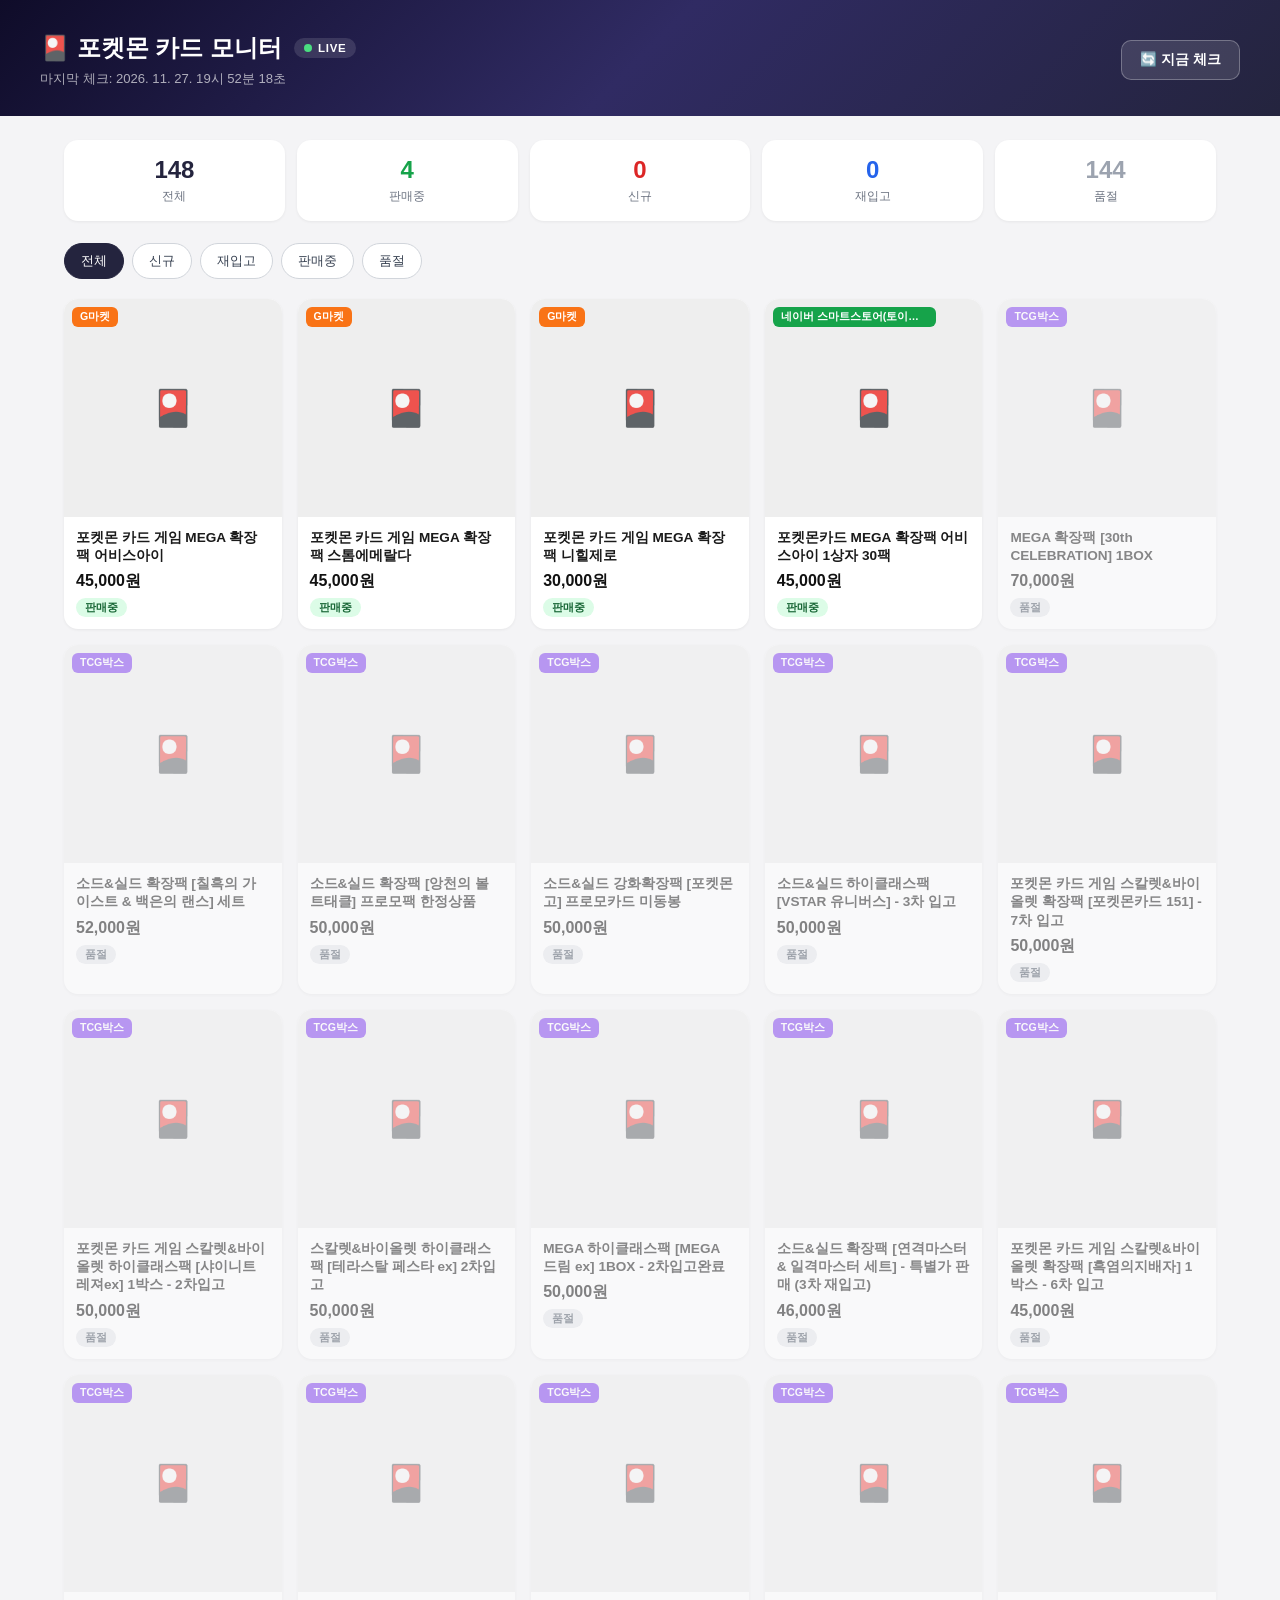
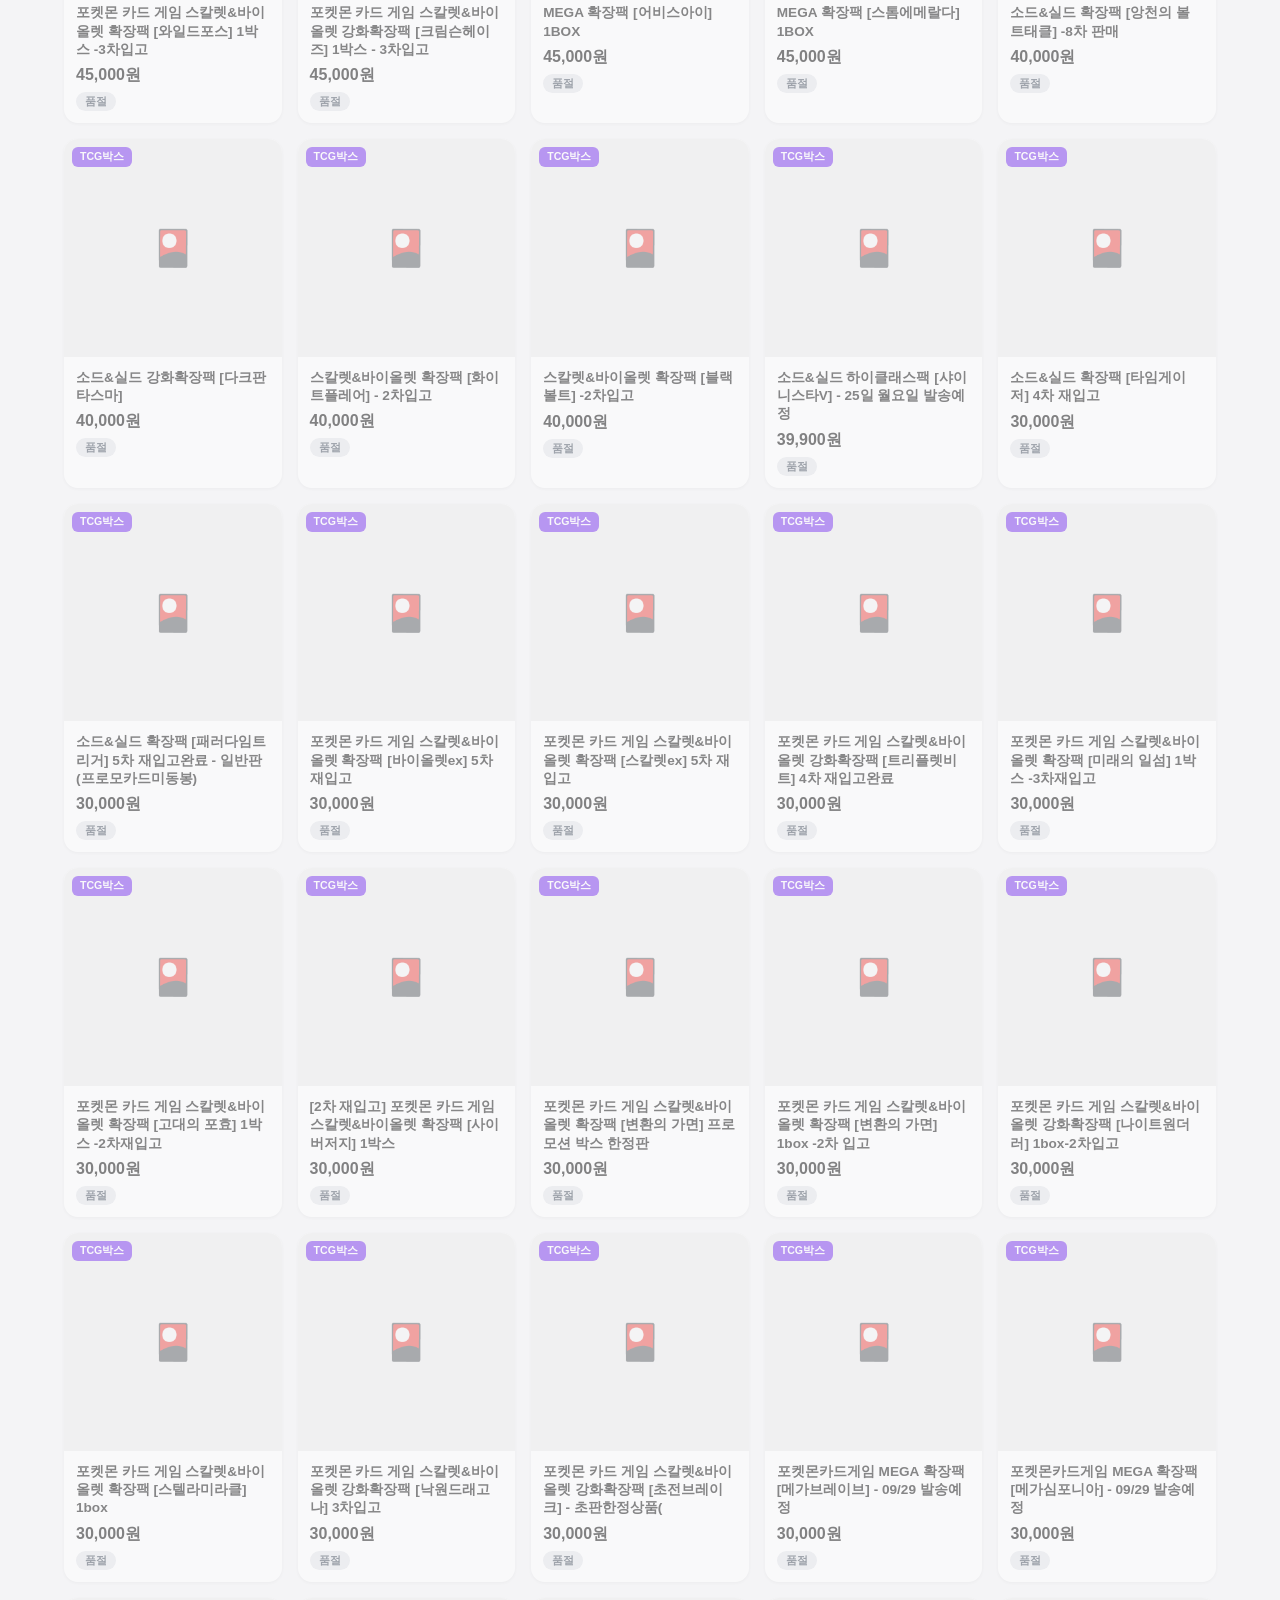
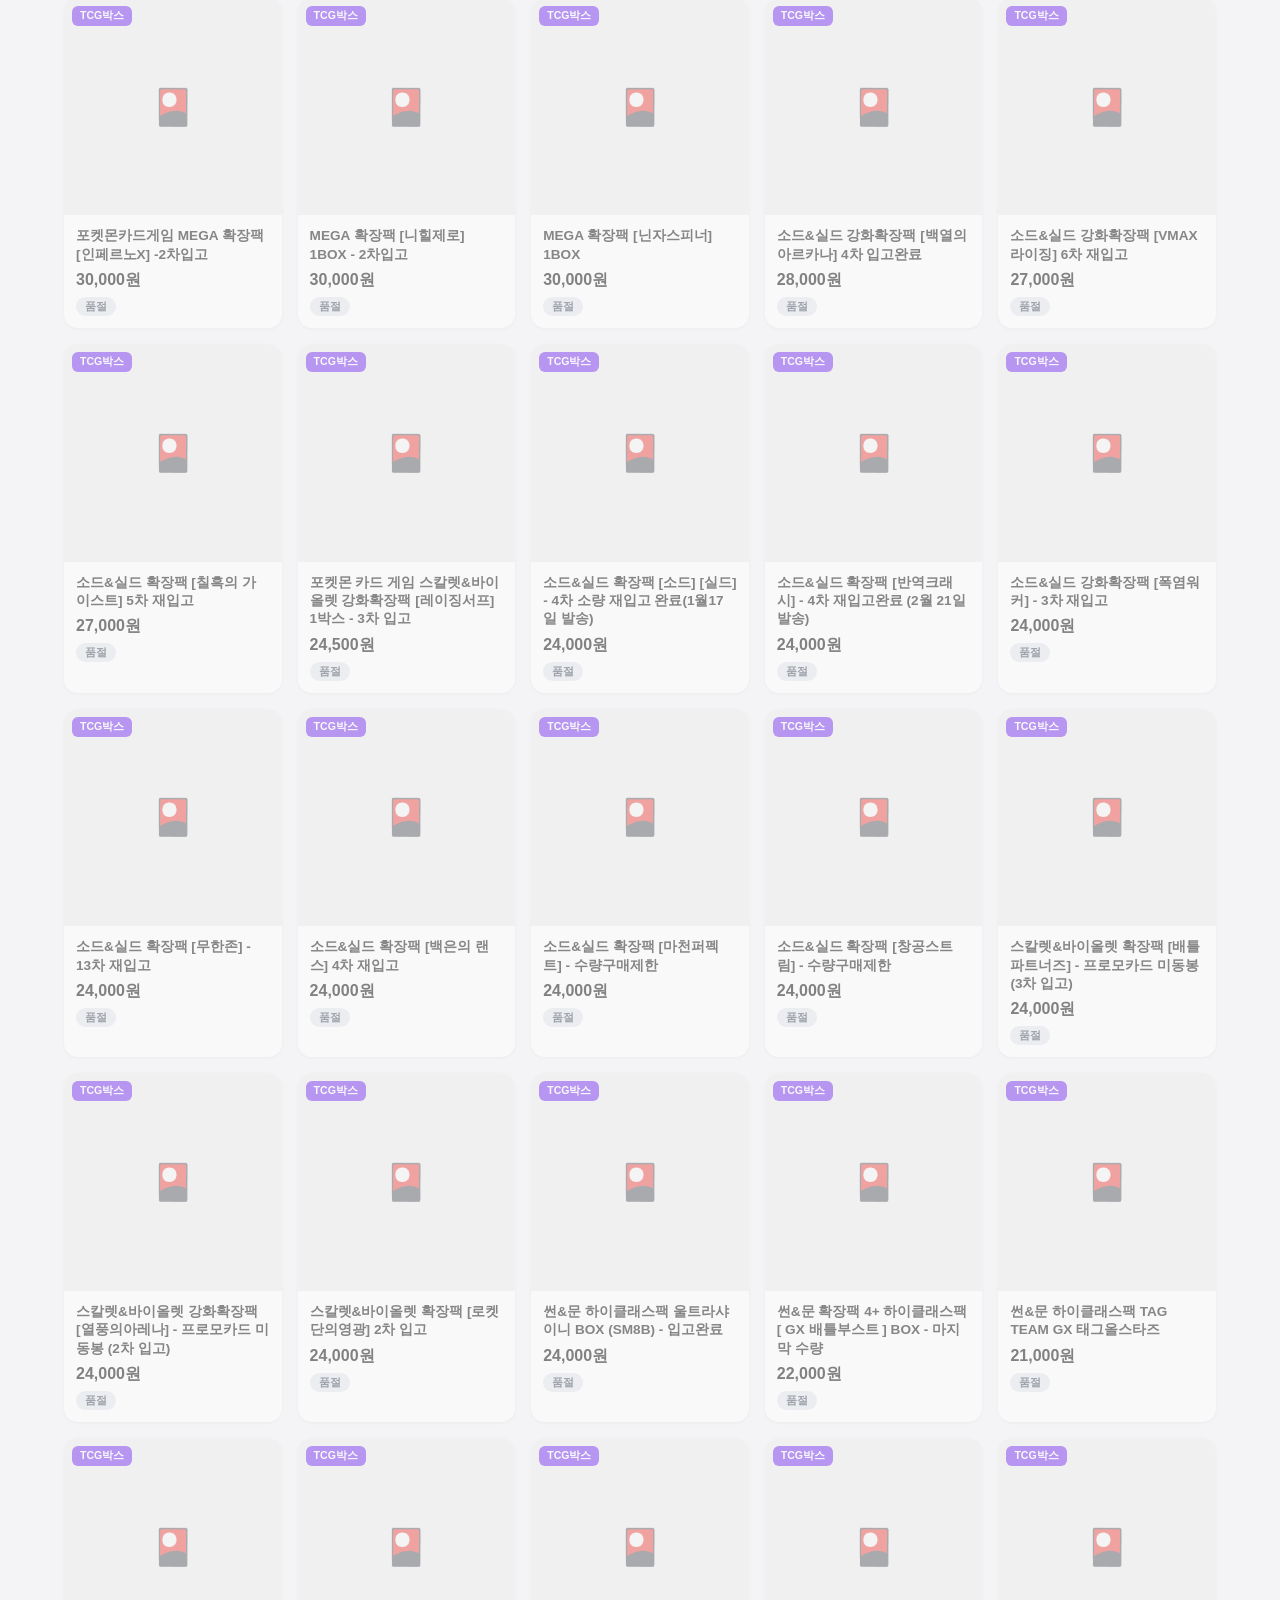
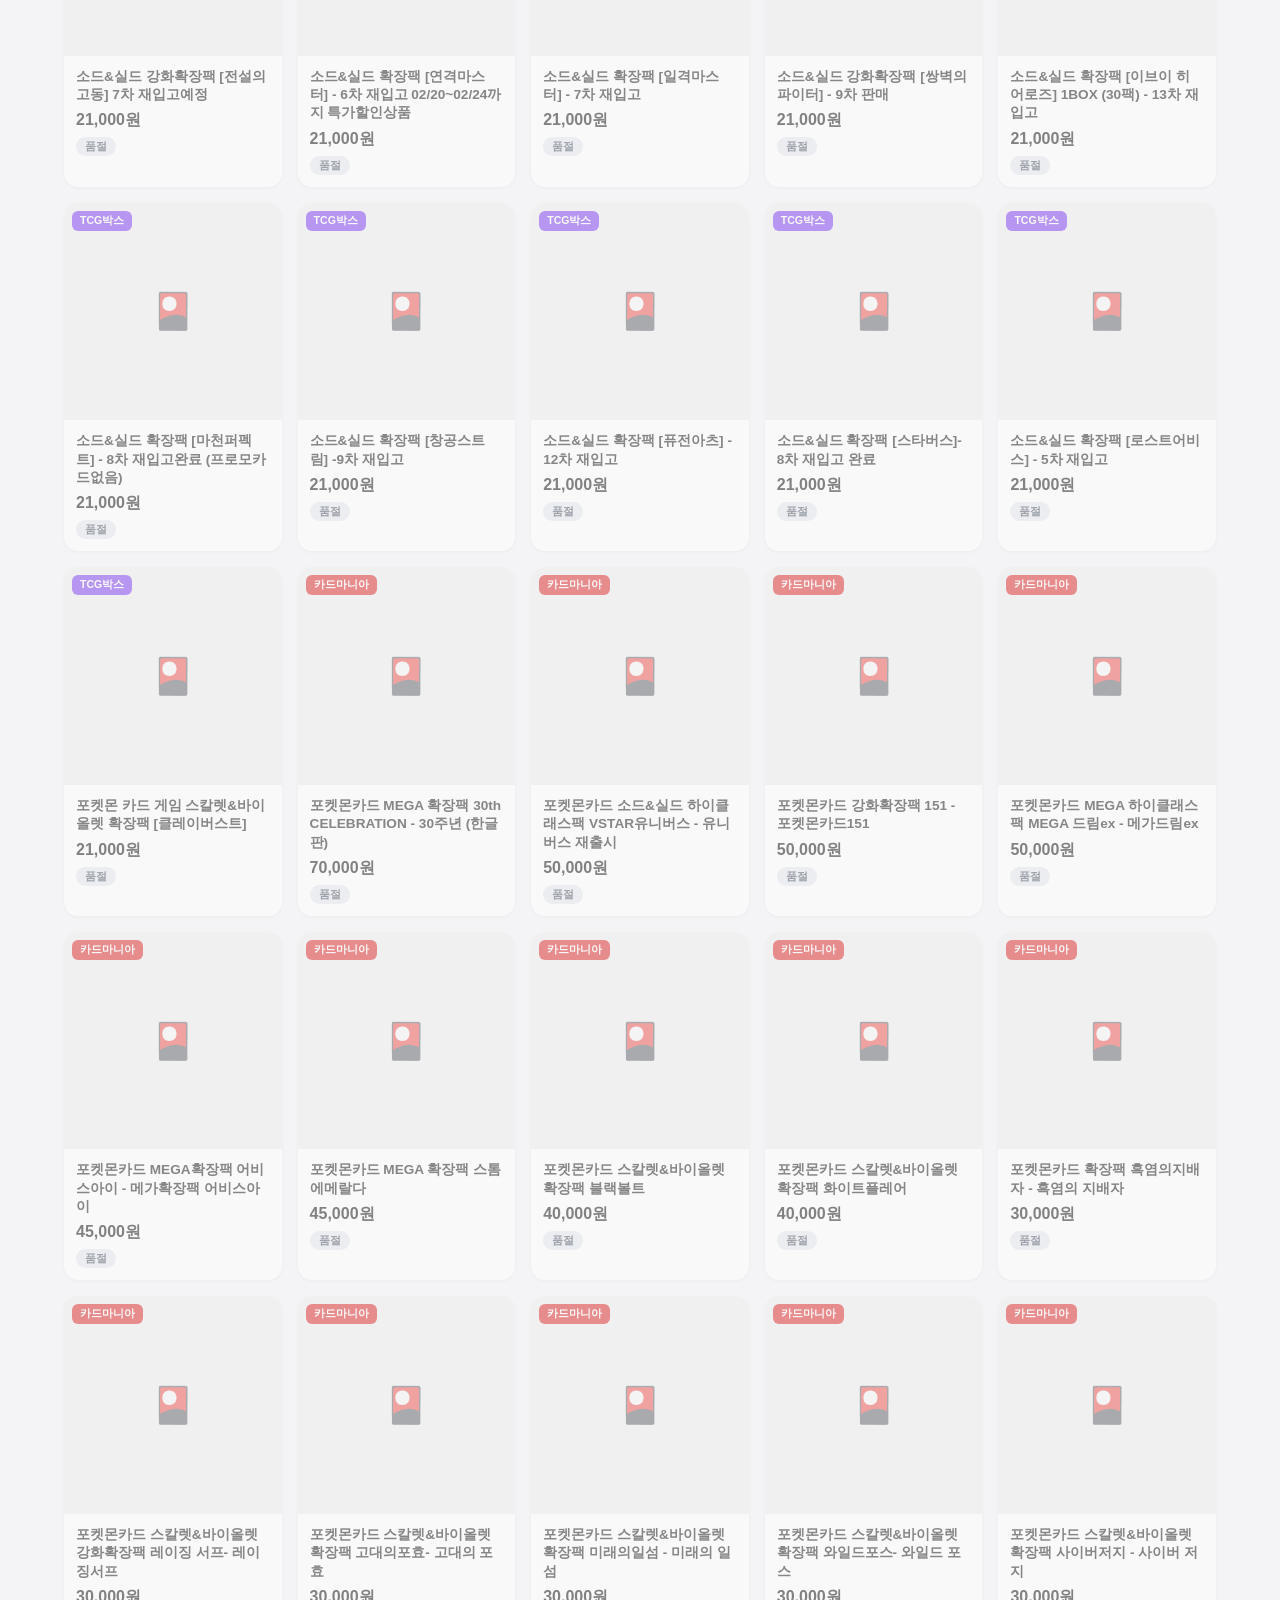
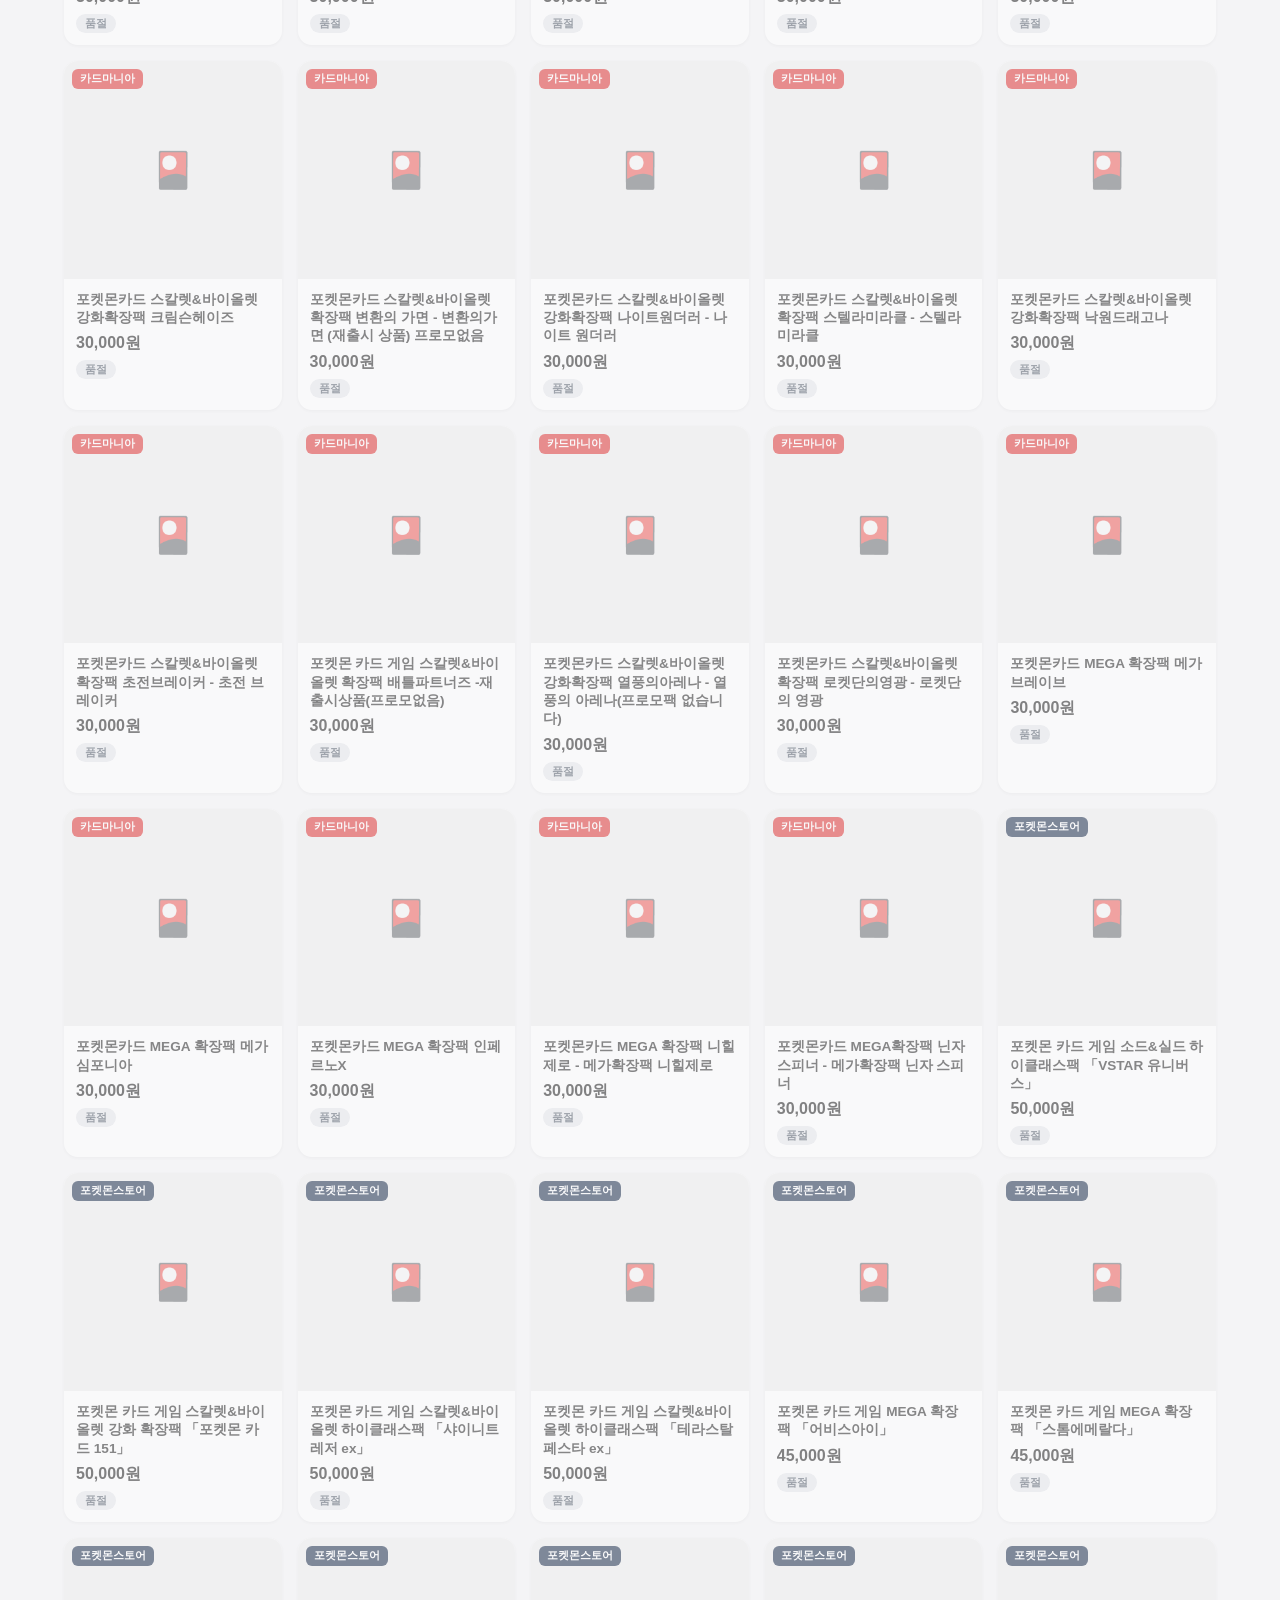
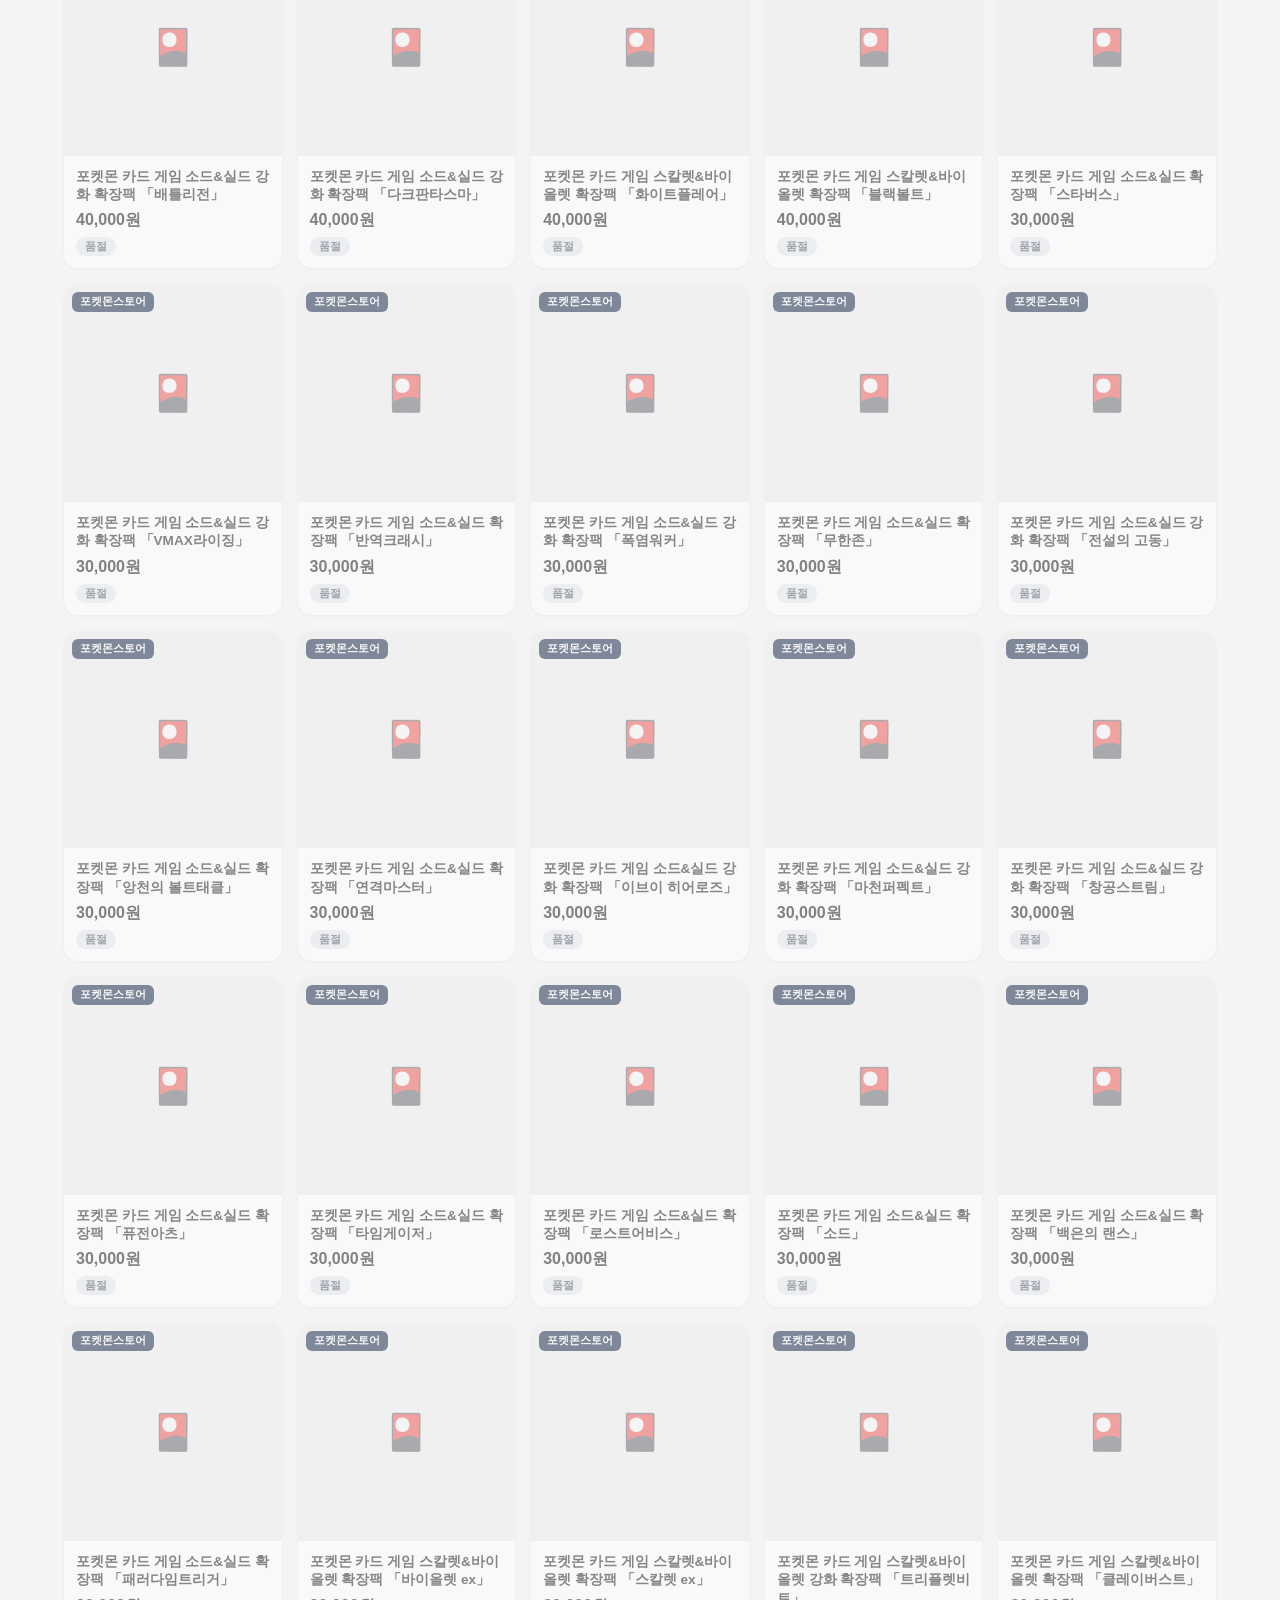
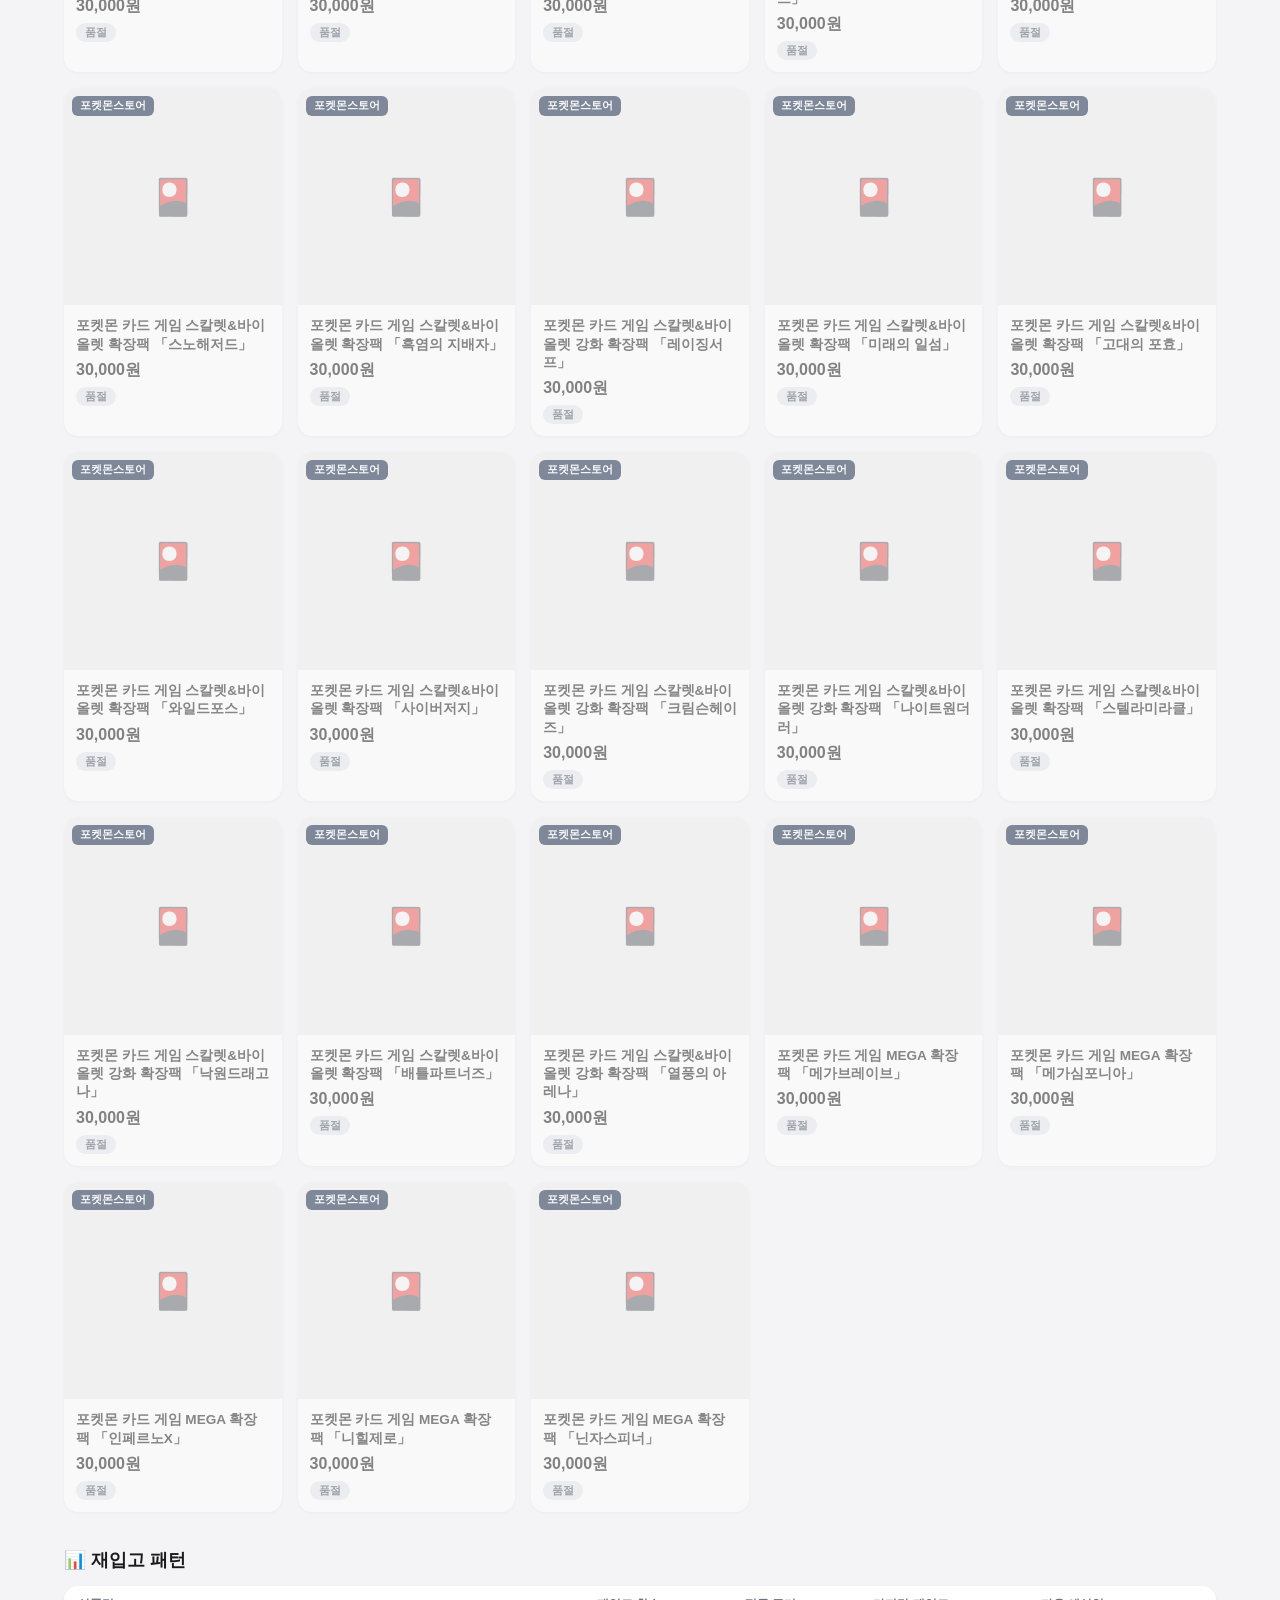
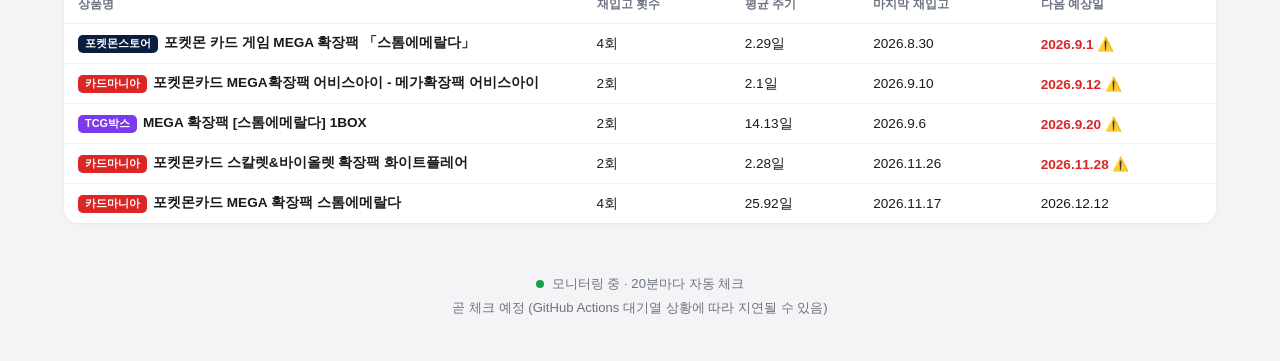
==== commit a725cc85: "chore: update stock state + dashboard [skip ci]" ====
--- a/docs/index.html
+++ b/docs/index.html
@@ -186,8 +186,8 @@
 const PRODUCTS = [{"name": "포켓몬 카드 게임 MEGA 확장팩 어비스아이", "price": "45,000원", "status": "판매중", "url": "https://item.gmarket.co.kr/Item?goodsCode=4788006977", "image_url": "https://gdimg.gmarket.co.kr/4788006977/still/280?ver=1788743957", "site_name": "G마켓", "last_event": null, "event_at": null}, {"name": "포켓몬 카드 게임 MEGA 확장팩 스톰에메랄다", "price": "45,000원", "status": "판매중", "url": "https://item.gmarket.co.kr/Item?goodsCode=4833806493", "image_url": "https://gdimg.gmarket.co.kr/4833806493/still/280?ver=1794890385", "site_name": "G마켓", "last_event": "new", "event_at": "2026-09-11T09:09:09.504318+00:00"}, {"name": "포켓몬 카드 게임 MEGA 확장팩 니힐제로", "price": "30,000원", "status": "판매중", "url": "https://item.gmarket.co.kr/Item?goodsCode=4697393264", "image_url": "https://gdimg.gmarket.co.kr/4697393264/still/280?ver=1789116535", "site_name": "G마켓", "last_event": "new", "event_at": "2026-08-18T08:48:47.842444+00:00"}, {"name": "포켓몬카드 MEGA 확장팩 어비스아이 1상자 30팩", "price": "45,000원", "status": "판매중", "url": "https://smartstore.naver.com/main/products/13641909833", "image_url": "https://shopping-phinf.pstatic.net/main_9118642/91186420542.jpg", "site_name": "네이버 스마트스토어(토이벤져스)", "last_event": null, "event_at": null}, {"name": "MEGA 확장팩 [30th CELEBRATION]  1BOX", "price": "70,000원", "status": "품절", "url": "https://tcgbox.co.kr/product/mega-확장팩-30th-celebration-1box/22970/", "image_url": "https://tcgbox.co.kr/web/product/medium/202609/16a26ff24241c365fc70dfb5fde1c8ff.png", "site_name": "TCG박스", "last_event": "new", "event_at": "2026-09-19T11:34:49.849188+00:00"}, {"name": "소드&실드 확장팩 [칠흑의 가이스트 & 백은의 랜스] 세트", "price": "52,000원", "status": "품절", "url": "https://tcgbox.co.kr/product/소드실드-확장팩-칠흑의-가이스트-백은의-랜스-세트/12889/", "image_url": "https://tcgbox.co.kr/web/product/medium/202106/a788dc1950f4821a60216adc322362be.jpg", "site_name": "TCG박스", "last_event": null, "event_at": null}, {"name": "소드&실드 확장팩 [앙천의 볼트태클] 프로모팩 한정상품", "price": "50,000원", "status": "품절", "url": "https://tcgbox.co.kr/product/소드실드-확장팩-앙천의-볼트태클-프로모팩-한정상품/11917/", "image_url": "https://tcgbox.co.kr/web/product/medium/202010/16511196dd5cfef9536aedb77ad908eb.jpg", "site_name": "TCG박스", "last_event": null, "event_at": null}, {"name": "소드&실드 강화확장팩 [포켓몬고] 프로모카드 미동봉", "price": "50,000원", "status": "품절", "url": "https://tcgbox.co.kr/product/소드실드-강화확장팩-포켓몬고-프로모카드-미동봉/14665/", "image_url": "https://tcgbox.co.kr/web/product/medium/202206/d5e7a54718c5e503e066340d6d5e6317.jpg", "site_name": "TCG박스", "last_event": null, "event_at": null}, {"name": "소드&실드 하이클래스팩 [VSTAR 유니버스] - 3차 입고", "price": "50,000원", "status": "품절", "url": "https://tcgbox.co.kr/product/소드실드-하이클래스팩-vstar-유니버스-3차-입고/15716/", "image_url": "https://tcgbox.co.kr/web/product/medium/202301/6a219e39ef66f0a894186909c683a5d3.jpg", "site_name": "TCG박스", "last_event": null, "event_at": null}, {"name": "포켓몬 카드 게임 스칼렛&바이올렛 확장팩 [포켓몬카드 151] - 7차 입고", "price": "50,000원", "status": "품절", "url": "https://tcgbox.co.kr/product/포켓몬-카드-게임-스칼렛바이올렛-확장팩-포켓몬카드-151-7차-입고/16713/", "image_url": "https://tcgbox.co.kr/web/product/medium/202307/6d5f8a02fac3438aad456b38f4adabd9.jpg", "site_name": "TCG박스", "last_event": null, "event_at": null}, {"name": "포켓몬 카드 게임 스칼렛&바이올렛 하이클래스팩 [샤이니트레져ex] 1박스 - 2차입고", "price": "50,000원", "status": "품절", "url": "https://tcgbox.co.kr/product/포켓몬-카드-게임-스칼렛바이올렛-하이클래스팩-샤이니트레져ex-1박스-2차입고/18098/", "image_url": "https://tcgbox.co.kr/web/product/medium/202401/dcea69ab870c291d8b624369c09228d5.jpg", "site_name": "TCG박스", "last_event": null, "event_at": null}, {"name": "스칼렛&바이올렛 하이클래스팩 [테라스탈 페스타 ex] 2차입고", "price": "50,000원", "status": "품절", "url": "https://tcgbox.co.kr/product/스칼렛바이올렛-하이클래스팩-테라스탈-페스타-ex-2차입고/19955/", "image_url": "https://tcgbox.co.kr/web/product/medium/202503/142f08c54db04ba27e40ce86ca7a171c.jpg", "site_name": "TCG박스", "last_event": null, "event_at": null}, {"name": "MEGA 하이클래스팩 [MEGA 드림 ex]  1BOX - 2차입고완료", "price": "50,000원", "status": "품절", "url": "https://tcgbox.co.kr/product/mega-하이클래스팩-mega-드림-ex-1box-2차입고완료/22155/", "image_url": "https://tcgbox.co.kr/web/product/medium/202603/3f5090c3c2481c38ffe530be2e11aa48.jpg", "site_name": "TCG박스", "last_event": null, "event_at": null}, {"name": "소드&실드 확장팩 [연격마스터 & 일격마스터 세트] - 특별가 판매 (3차 재입고)", "price": "46,000원", "status": "품절", "url": "https://tcgbox.co.kr/product/소드실드-확장팩-연격마스터-일격마스터-세트-특별가-판매-3차-재입고/12589/", "image_url": "https://tcgbox.co.kr/web/product/medium/202102/835ca650b4bf0c627dc64cc867b2165b.jpg", "site_name": "TCG박스", "last_event": null, "event_at": null}, {"name": "포켓몬 카드 게임 스칼렛&바이올렛 확장팩 [흑염의지배자] 1박스 - 6차 입고", "price": "45,000원", "status": "품절", "url": "https://tcgbox.co.kr/product/포켓몬-카드-게임-스칼렛바이올렛-확장팩-흑염의지배자-1박스-6차-입고/17143/", "image_url": "https://tcgbox.co.kr/web/product/medium/202308/831192a0a1f8185be1668fcabfc9bc51.jpg", "site_name": "TCG박스", "last_event": null, "event_at": null}, {"name": "포켓몬 카드 게임 스칼렛&바이올렛 확장팩 [와일드포스] 1박스 -3차입고", "price": "45,000원", "status": "품절", "url": "https://tcgbox.co.kr/product/포켓몬-카드-게임-스칼렛바이올렛-확장팩-와일드포스-1박스-3차입고/18310/", "image_url": "https://tcgbox.co.kr/web/product/medium/202403/6e89f20a5bc2a813dcfcbdad2109275d.jpg", "site_name": "TCG박스", "last_event": null, "event_at": null}, {"name": "포켓몬 카드 게임 스칼렛&바이올렛 강화확장팩 [크림슨헤이즈] 1박스 - 3차입고", "price": "45,000원", "status": "품절", "url": "https://tcgbox.co.kr/product/포켓몬-카드-게임-스칼렛바이올렛-강화확장팩-크림슨헤이즈-1박스-3차입고/19027/", "image_url": "https://tcgbox.co.kr/web/product/medium/202405/840e66a837eafe6cfe19408cd54a6ca4.jpg", "site_name": "TCG박스", "last_event": null, "event_at": null}, {"name": "MEGA 확장팩 [어비스아이]  1BOX", "price": "45,000원", "status": "품절", "url": "https://tcgbox.co.kr/product/mega-확장팩-어비스아이-1box/22670/", "image_url": "https://tcgbox.co.kr/web/product/medium/202606/bae970ce6de0380ded0f4af09244f311.jpg", "site_name": "TCG박스", "last_event": "restocked", "event_at": "2026-09-06T14:05:07.885053+00:00"}, {"name": "MEGA 확장팩 [스톰에메랄다]  1BOX", "price": "45,000원", "status": "품절", "url": "https://tcgbox.co.kr/product/mega-확장팩-스톰에메랄다-1box/22859/", "image_url": "https://tcgbox.co.kr/web/product/medium/202608/6cb6e868c98f5a6dadfcc87e93fab141.jpg", "site_name": "TCG박스", "last_event": "restocked", "event_at": "2026-09-06T14:05:07.885053+00:00"}, {"name": "소드&실드 확장팩 [앙천의 볼트태클] -8차 판매", "price": "40,000원", "status": "품절", "url": "https://tcgbox.co.kr/product/소드실드-확장팩-앙천의-볼트태클-8차-판매/11921/", "image_url": "https://tcgbox.co.kr/web/product/medium/202011/45c376d276ba94e0bb5b4d7aab6a8c74.jpg", "site_name": "TCG박스", "last_event": null, "event_at": null}, {"name": "소드&실드 강화확장팩 [다크판타스마]", "price": "40,000원", "status": "품절", "url": "https://tcgbox.co.kr/product/소드실드-강화확장팩-다크판타스마/15239/", "image_url": "https://tcgbox.co.kr/web/product/medium/202207/fede93e2301c6f629ced1fce25c30ea2.jpg", "site_name": "TCG박스", "last_event": null, "event_at": null}, {"name": "스칼렛&바이올렛 확장팩 [화이트플레어] - 2차입고", "price": "40,000원", "status": "품절", "url": "https://tcgbox.co.kr/product/스칼렛바이올렛-확장팩-화이트플레어-2차입고/20897/", "image_url": "https://tcgbox.co.kr/web/product/medium/202508/0b28a8ee467d3e5f3fcd5ce1e8d10de6.jpg", "site_name": "TCG박스", "last_event": null, "event_at": null}, {"name": "스칼렛&바이올렛 확장팩 [블랙볼트] -2차입고", "price": "40,000원", "status": "품절", "url": "https://tcgbox.co.kr/product/스칼렛바이올렛-확장팩-블랙볼트-2차입고/20898/", "image_url": "https://tcgbox.co.kr/web/product/medium/202508/bcbacca854863746ee9c0bfd239db8dd.jpg", "site_name": "TCG박스", "last_event": null, "event_at": null}, {"name": "소드&실드 하이클래스팩 [샤이니스타V] - 25일 월요일 발송예정", "price": "39,900원", "status": "품절", "url": "https://tcgbox.co.kr/product/소드실드-하이클래스팩-샤이니스타v-25일-월요일-발송예정/12070/", "image_url": "https://tcgbox.co.kr/web/product/medium/202012/64a0df25a23d20a7179ac2c1b45feefb.jpg", "site_name": "TCG박스", "last_event": null, "event_at": null}, {"name": "소드&실드 확장팩 [타임게이저] 4차 재입고", "price": "30,000원", "status": "품절", "url": "https://tcgbox.co.kr/product/소드실드-확장팩-타임게이저-4차-재입고/14536/", "image_url": "https://tcgbox.co.kr/web/product/medium/202209/bbb38886a6a53b49eab49d17f5b4fb73.jpg", "site_name": "TCG박스", "last_event": null, "event_at": null}, {"name": "소드&실드 확장팩 [패러다임트리거] 5차 재입고완료 - 일반판 (프로모카드미동봉)", "price": "30,000원", "status": "품절", "url": "https://tcgbox.co.kr/product/소드실드-확장팩-패러다임트리거-5차-재입고완료-일반판-프로모카드미동봉/15576/", "image_url": "https://tcgbox.co.kr/web/product/medium/202211/0079a1e52e72b74524e7ba4bce046c87.jpg", "site_name": "TCG박스", "last_event": null, "event_at": null}, {"name": "포켓몬 카드 게임 스칼렛&바이올렛 확장팩 [바이올렛ex]  5차재입고", "price": "30,000원", "status": "품절", "url": "https://tcgbox.co.kr/product/포켓몬-카드-게임-스칼렛바이올렛-확장팩-바이올렛ex-5차재입고/16045/", "image_url": "https://tcgbox.co.kr/web/product/medium/202304/dc85754714412e2752716b5cfb824caa.jpg", "site_name": "TCG박스", "last_event": null, "event_at": null}, {"name": "포켓몬 카드 게임 스칼렛&바이올렛 확장팩 [스칼렛ex]  5차 재입고", "price": "30,000원", "status": "품절", "url": "https://tcgbox.co.kr/product/포켓몬-카드-게임-스칼렛바이올렛-확장팩-스칼렛ex-5차-재입고/16046/", "image_url": "https://tcgbox.co.kr/web/product/medium/202304/3c355ca4f5c09a3bf2fbbf69f7e3a297.jpg", "site_name": "TCG박스", "last_event": null, "event_at": null}, {"name": "포켓몬 카드 게임 스칼렛&바이올렛 강화확장팩 [트리플렛비트] 4차 재입고완료", "price": "30,000원", "status": "품절", "url": "https://tcgbox.co.kr/product/포켓몬-카드-게임-스칼렛바이올렛-강화확장팩-트리플렛비트-4차-재입고완료/16375/", "image_url": "https://tcgbox.co.kr/web/product/medium/202305/ac094bbd210093ae436eb08a849dab72.jpg", "site_name": "TCG박스", "last_event": null, "event_at": null}, {"name": "포켓몬 카드 게임 스칼렛&바이올렛 확장팩 [미래의 일섬] 1박스 -3차재입고", "price": "30,000원", "status": "품절", "url": "https://tcgbox.co.kr/product/포켓몬-카드-게임-스칼렛바이올렛-확장팩-미래의-일섬-1박스-3차재입고/17732/", "image_url": "https://tcgbox.co.kr/web/product/medium/202312/478463e94d94a4c02400e5591976ca63.jpg", "site_name": "TCG박스", "last_event": null, "event_at": null}, {"name": "포켓몬 카드 게임 스칼렛&바이올렛 확장팩 [고대의 포효] 1박스 -2차재입고", "price": "30,000원", "status": "품절", "url": "https://tcgbox.co.kr/product/포켓몬-카드-게임-스칼렛바이올렛-확장팩-고대의-포효-1박스-2차재입고/17733/", "image_url": "https://tcgbox.co.kr/web/product/medium/202312/b979b142ec5821f246158c19916efe80.jpg", "site_name": "TCG박스", "last_event": null, "event_at": null}, {"name": "[2차 재입고] 포켓몬 카드 게임 스칼렛&바이올렛 확장팩 [사이버저지] 1박스", "price": "30,000원", "status": "품절", "url": "https://tcgbox.co.kr/product/2차-재입고-포켓몬-카드-게임-스칼렛바이올렛-확장팩-사이버저지-1박스/18309/", "image_url": "https://tcgbox.co.kr/web/product/medium/202403/bbdcfd06376df09843a049042a7c54e6.jpg", "site_name": "TCG박스", "last_event": null, "event_at": null}, {"name": "포켓몬 카드 게임 스칼렛&바이올렛 확장팩 [변환의 가면]  프로모션 박스   한정판", "price": "30,000원", "status": "품절", "url": "https://tcgbox.co.kr/product/포켓몬-카드-게임-스칼렛바이올렛-확장팩-변환의-가면-프로모션-박스-한정판/19126/", "image_url": "https://tcgbox.co.kr/web/product/medium/202406/bbb9714de757704e82842f42146f3283.jpg", "site_name": "TCG박스", "last_event": null, "event_at": null}, {"name": "포켓몬 카드 게임 스칼렛&바이올렛 확장팩 [변환의 가면]   1box -2차 입고", "price": "30,000원", "status": "품절", "url": "https://tcgbox.co.kr/product/포켓몬-카드-게임-스칼렛바이올렛-확장팩-변환의-가면-1box-2차-입고/19127/", "image_url": "https://tcgbox.co.kr/web/product/medium/202406/b773a2be152ea4ec8e4636301c66d97a.jpg", "site_name": "TCG박스", "last_event": null, "event_at": null}, {"name": "포켓몬 카드 게임 스칼렛&바이올렛 강화확장팩 [나이트원더러]   1box-2차입고", "price": "30,000원", "status": "품절", "url": "https://tcgbox.co.kr/product/포켓몬-카드-게임-스칼렛바이올렛-강화확장팩-나이트원더러-1box-2차입고/19351/", "image_url": "https://tcgbox.co.kr/web/product/medium/202408/08e0d7718e12292a317a8ab4514f80c5.jpg", "site_name": "TCG박스", "last_event": null, "event_at": null}, {"name": "포켓몬 카드 게임 스칼렛&바이올렛 확장팩 [스텔라미라클]   1box", "price": "30,000원", "status": "품절", "url": "https://tcgbox.co.kr/product/포켓몬-카드-게임-스칼렛바이올렛-확장팩-스텔라미라클-1box/19481/", "image_url": "https://tcgbox.co.kr/web/product/medium/202409/373f3a24db08b7b5a8a86b71bf08a4b0.jpg", "site_name": "TCG박스", "last_event": null, "event_at": null}, {"name": "포켓몬 카드 게임 스칼렛&바이올렛 강화확장팩 [낙원드래고나]  3차입고", "price": "30,000원", "status": "품절", "url": "https://tcgbox.co.kr/product/포켓몬-카드-게임-스칼렛바이올렛-강화확장팩-낙원드래고나-3차입고/19622/", "image_url": "https://tcgbox.co.kr/web/product/medium/202411/4b070dc24df690be68e188e1635e055b.jpg", "site_name": "TCG박스", "last_event": null, "event_at": null}, {"name": "포켓몬 카드 게임 스칼렛&바이올렛 강화확장팩 [초전브레이크]  - 초판한정상품(", "price": "30,000원", "status": "품절", "url": "https://tcgbox.co.kr/product/포켓몬-카드-게임-스칼렛바이올렛-강화확장팩-초전브레이크-초판한정상품/19624/", "image_url": "https://tcgbox.co.kr/web/product/medium/202411/3fdb328ef1ecd9fdb39ce925bb776486.jpg", "site_name": "TCG박스", "last_event": null, "event_at": null}, {"name": "포켓몬카드게임 MEGA 확장팩 [메가브레이브] - 09/29 발송예정", "price": "30,000원", "status": "품절", "url": "https://tcgbox.co.kr/product/포켓몬카드게임-mega-확장팩-메가브레이브-0929-발송예정/21429/", "image_url": "https://tcgbox.co.kr/web/product/medium/202509/b5a36a891e64ce7fcee89a5fa666b8d8.jpg", "site_name": "TCG박스", "last_event": null, "event_at": null}, {"name": "포켓몬카드게임 MEGA 확장팩 [메가심포니아] - 09/29 발송예정", "price": "30,000원", "status": "품절", "url": "https://tcgbox.co.kr/product/포켓몬카드게임-mega-확장팩-메가심포니아-0929-발송예정/21430/", "image_url": "https://tcgbox.co.kr/web/product/medium/202509/cf892e7cbf8efbe4449aea6de8587d52.jpg", "site_name": "TCG박스", "last_event": null, "event_at": null}, {"name": "포켓몬카드게임 MEGA 확장팩  [인페르노X] -2차입고", "price": "30,000원", "status": "품절", "url": "https://tcgbox.co.kr/product/포켓몬카드게임-mega-확장팩-인페르노x-2차입고/21785/", "image_url": "https://tcgbox.co.kr/web/product/medium/202511/7cceb853d5350af766994b46cc7fb4c2.jpg", "site_name": "TCG박스", "last_event": null, "event_at": null}, {"name": "MEGA 확장팩 [니힐제로]  1BOX - 2차입고", "price": "30,000원", "status": "품절", "url": "https://tcgbox.co.kr/product/mega-확장팩-니힐제로-1box-2차입고/22352/", "image_url": "https://tcgbox.co.kr/web/product/medium/202604/ee1933729a06cf9ad85fd748d83eca69.jpg", "site_name": "TCG박스", "last_event": null, "event_at": null}, {"name": "MEGA 확장팩 [닌자스피너]  1BOX", "price": "30,000원", "status": "품절", "url": "https://tcgbox.co.kr/product/mega-확장팩-닌자스피너-1box/22490/", "image_url": "https://tcgbox.co.kr/web/product/medium/202604/32b46a47254a057ad70561a9475e0b5e.jpg", "site_name": "TCG박스", "last_event": null, "event_at": null}, {"name": "소드&실드 강화확장팩 [백열의 아르카나] 4차 입고완료", "price": "28,000원", "status": "품절", "url": "https://tcgbox.co.kr/product/소드실드-강화확장팩-백열의-아르카나-4차-입고완료/15481/", "image_url": "https://tcgbox.co.kr/web/product/medium/202210/c6291a070f77d0f543fc10e438afb50e.jpg", "site_name": "TCG박스", "last_event": null, "event_at": null}, {"name": "소드&실드 강화확장팩 [VMAX 라이징] 6차 재입고", "price": "27,000원", "status": "품절", "url": "https://tcgbox.co.kr/product/소드실드-강화확장팩-vmax-라이징-6차-재입고/11079/", "image_url": "https://tcgbox.co.kr/web/product/medium/20200324/413af7d84c2548f50da77c01cd57c1ff.jpg", "site_name": "TCG박스", "last_event": null, "event_at": null}, {"name": "소드&실드 확장팩 [칠흑의 가이스트] 5차 재입고", "price": "27,000원", "status": "품절", "url": "https://tcgbox.co.kr/product/소드실드-확장팩-칠흑의-가이스트-5차-재입고/12887/", "image_url": "https://tcgbox.co.kr/web/product/medium/202106/f0b0c00f4a1cf8385ce27e8dcc99a663.jpg", "site_name": "TCG박스", "last_event": null, "event_at": null}, {"name": "포켓몬 카드 게임 스칼렛&바이올렛 강화확장팩 [레이징서프] 1박스 - 3차 입고", "price": "24,500원", "status": "품절", "url": "https://tcgbox.co.kr/product/포켓몬-카드-게임-스칼렛바이올렛-강화확장팩-레이징서프-1박스-3차-입고/17337/", "image_url": "https://tcgbox.co.kr/web/product/medium/202311/b31afd91a244f168f27362cf3fc550a8.jpg", "site_name": "TCG박스", "last_event": null, "event_at": null}, {"name": "소드&실드 확장팩 [소드] [실드] - 4차 소량 재입고 완료(1월17일 발송)", "price": "24,000원", "status": "품절", "url": "https://tcgbox.co.kr/product/소드실드-확장팩-소드-실드-4차-소량-재입고-완료1월17일-발송/10763/", "image_url": "https://tcgbox.co.kr/web/product/medium/20200206/20f8357d5b5dbd359a86b5f97849bd64.jpg", "site_name": "TCG박스", "last_event": null, "event_at": null}, {"name": "소드&실드 확장팩 [반역크래시] - 4차 재입고완료 (2월 21일 발송)", "price": "24,000원", "status": "품절", "url": "https://tcgbox.co.kr/product/소드실드-확장팩-반역크래시-4차-재입고완료-2월-21일-발송/11255/", "image_url": "https://tcgbox.co.kr/web/product/medium/20200415/a89222da17454ef5c8bc23aa465d374e.jpg", "site_name": "TCG박스", "last_event": null, "event_at": null}, {"name": "소드&실드 강화확장팩 [폭염워커] - 3차 재입고", "price": "24,000원", "status": "품절", "url": "https://tcgbox.co.kr/product/소드실드-강화확장팩-폭염워커-3차-재입고/11557/", "image_url": "https://tcgbox.co.kr/web/product/medium/20200616/d8b08db9131e6ecbd6e7a044635f47d5.jpg", "site_name": "TCG박스", "last_event": null, "event_at": null}, {"name": "소드&실드 확장팩 [무한존] - 13차 재입고", "price": "24,000원", "status": "품절", "url": "https://tcgbox.co.kr/product/소드실드-확장팩-무한존-13차-재입고/11644/", "image_url": "https://tcgbox.co.kr/web/product/medium/202007/7d447cf1e7170e4ea6d3e530c6047624.jpg", "site_name": "TCG박스", "last_event": null, "event_at": null}, {"name": "소드&실드 확장팩 [백은의 랜스] 4차 재입고", "price": "24,000원", "status": "품절", "url": "https://tcgbox.co.kr/product/소드실드-확장팩-백은의-랜스-4차-재입고/12888/", "image_url": "https://tcgbox.co.kr/web/product/medium/202106/ac3cea8fb0b43cfc42b11d6f2e656f76.jpg", "site_name": "TCG박스", "last_event": null, "event_at": null}, {"name": "소드&실드 확장팩 [마천퍼펙트] - 수량구매제한", "price": "24,000원", "status": "품절", "url": "https://tcgbox.co.kr/product/소드실드-확장팩-마천퍼펙트-수량구매제한/13341/", "image_url": "https://tcgbox.co.kr/web/product/medium/202109/bba52911390d3bdac1da86522b9ebb5b.jpg", "site_name": "TCG박스", "last_event": null, "event_at": null}, {"name": "소드&실드 확장팩 [창공스트림] - 수량구매제한", "price": "24,000원", "status": "품절", "url": "https://tcgbox.co.kr/product/소드실드-확장팩-창공스트림-수량구매제한/13342/", "image_url": "https://tcgbox.co.kr/web/product/medium/202109/20d6788a82053063cdbed073150ddb37.jpg", "site_name": "TCG박스", "last_event": null, "event_at": null}, {"name": "스칼렛&바이올렛 확장팩 [배틀파트너즈] - 프로모카드 미동봉 (3차 입고)", "price": "24,000원", "status": "품절", "url": "https://tcgbox.co.kr/product/스칼렛바이올렛-확장팩-배틀파트너즈-프로모카드-미동봉-3차-입고/20292/", "image_url": "https://tcgbox.co.kr/web/product/medium/202503/6f769107a0e163afd515a143282dde87.jpg", "site_name": "TCG박스", "last_event": null, "event_at": null}, {"name": "스칼렛&바이올렛 강화확장팩 [열풍의아레나] - 프로모카드 미동봉 (2차 입고)", "price": "24,000원", "status": "품절", "url": "https://tcgbox.co.kr/product/스칼렛바이올렛-강화확장팩-열풍의아레나-프로모카드-미동봉-2차-입고/20653/", "image_url": "https://tcgbox.co.kr/web/product/medium/202507/86479861c1f14748a67d365451de10a4.jpg", "site_name": "TCG박스", "last_event": null, "event_at": null}, {"name": "스칼렛&바이올렛 확장팩 [로켓단의영광]  2차 입고", "price": "24,000원", "status": "품절", "url": "https://tcgbox.co.kr/product/스칼렛바이올렛-확장팩-로켓단의영광-2차-입고/20870/", "image_url": "https://tcgbox.co.kr/web/product/medium/202507/66f8a14736a339fe00acc9851c7567df.jpg", "site_name": "TCG박스", "last_event": null, "event_at": null}, {"name": "썬&문 하이클래스팩 울트라샤이니 BOX (SM8B) - 입고완료", "price": "24,000원", "status": "품절", "url": "https://tcgbox.co.kr/product/썬문-하이클래스팩-울트라샤이니-box-sm8b-입고완료/7911/", "image_url": "https://tcgbox.co.kr/web/product/medium/201902/3c5be0a52da8730c195a1f2c212fa2f0.jpg", "site_name": "TCG박스", "last_event": null, "event_at": null}, {"name": "썬&문 확장팩 4+ 하이클래스팩[ GX 배틀부스트 ] BOX - 마지막 수량", "price": "22,000원", "status": "품절", "url": "https://tcgbox.co.kr/product/썬문-확장팩-4-하이클래스팩-gx-배틀부스트-box-마지막-수량/5514/", "image_url": "https://tcgbox.co.kr/web/product/medium/201712/5514_shop1_445479.jpg", "site_name": "TCG박스", "last_event": null, "event_at": null}, {"name": "썬&문 하이클래스팩 TAG TEAM GX 태그올스타즈", "price": "21,000원", "status": "품절", "url": "https://tcgbox.co.kr/product/썬문-하이클래스팩-tag-team-gx-태그올스타즈/10372/", "image_url": "https://tcgbox.co.kr/web/product/medium/20191206/52b2fc9685e254353ff4973cb8707429.jpg", "site_name": "TCG박스", "last_event": null, "event_at": null}, {"name": "소드&실드 강화확장팩 [전설의 고동] 7차 재입고예정", "price": "21,000원", "status": "품절", "url": "https://tcgbox.co.kr/product/소드실드-강화확장팩-전설의-고동-7차-재입고예정/11820/", "image_url": "https://tcgbox.co.kr/web/product/medium/202207/25773f67a6a2d7c7687f140c044bdf3e.jpg", "site_name": "TCG박스", "last_event": null, "event_at": null}, {"name": "소드&실드 확장팩 [연격마스터] - 6차 재입고 02/20~02/24까지 특가할인상품", "price": "21,000원", "status": "품절", "url": "https://tcgbox.co.kr/product/소드실드-확장팩-연격마스터-6차-재입고-02200224까지-특가할인상품/12587/", "image_url": "https://tcgbox.co.kr/web/product/medium/202102/ac550d26f760744bd5c7d11778d4acb2.jpg", "site_name": "TCG박스", "last_event": null, "event_at": null}, {"name": "소드&실드 확장팩 [일격마스터] - 7차 재입고", "price": "21,000원", "status": "품절", "url": "https://tcgbox.co.kr/product/소드실드-확장팩-일격마스터-7차-재입고/12588/", "image_url": "https://tcgbox.co.kr/web/product/medium/202102/d79f0edb24e8be109343322b7a9bce43.jpg", "site_name": "TCG박스", "last_event": null, "event_at": null}, {"name": "소드&실드 강화확장팩 [쌍벽의파이터] - 9차 판매", "price": "21,000원", "status": "품절", "url": "https://tcgbox.co.kr/product/소드실드-강화확장팩-쌍벽의파이터-9차-판매/12783/", "image_url": "https://tcgbox.co.kr/web/product/medium/202104/cab82e9a0b036dee915741277b64467a.jpg", "site_name": "TCG박스", "last_event": null, "event_at": null}, {"name": "소드&실드 확장팩 [이브이 히어로즈] 1BOX (30팩) - 13차 재입고", "price": "21,000원", "status": "품절", "url": "https://tcgbox.co.kr/product/소드실드-확장팩-이브이-히어로즈-1box-30팩-13차-재입고/13229/", "image_url": "https://tcgbox.co.kr/web/product/medium/202108/ffb7ba06401b7744d21db75f7b370c13.jpg", "site_name": "TCG박스", "last_event": null, "event_at": null}, {"name": "소드&실드 확장팩 [마천퍼펙트] - 8차 재입고완료 (프로모카드없음)", "price": "21,000원", "status": "품절", "url": "https://tcgbox.co.kr/product/소드실드-확장팩-마천퍼펙트-8차-재입고완료-프로모카드없음/13360/", "image_url": "https://tcgbox.co.kr/web/product/medium/202209/df51a5c022649057b032a5ff01474b04.jpg", "site_name": "TCG박스", "last_event": null, "event_at": null}, {"name": "소드&실드 확장팩 [창공스트림] -9차 재입고", "price": "21,000원", "status": "품절", "url": "https://tcgbox.co.kr/product/소드실드-확장팩-창공스트림-9차-재입고/13361/", "image_url": "https://tcgbox.co.kr/web/product/medium/202109/d64fbc24e4550bacafe3d9a8fdf989d1.jpg", "site_name": "TCG박스", "last_event": null, "event_at": null}, {"name": "소드&실드 확장팩 [퓨전아츠] - 12차 재입고", "price": "21,000원", "status": "품절", "url": "https://tcgbox.co.kr/product/소드실드-확장팩-퓨전아츠-12차-재입고/13931/", "image_url": "https://tcgbox.co.kr/web/product/medium/202111/aa481de3a2b7dc745acd685c6230f2c4.jpg", "site_name": "TCG박스", "last_event": null, "event_at": null}, {"name": "소드&실드 확장팩 [스타버스]- 8차 재입고 완료", "price": "21,000원", "status": "품절", "url": "https://tcgbox.co.kr/product/소드실드-확장팩-스타버스-8차-재입고-완료/14390/", "image_url": "https://tcgbox.co.kr/web/product/medium/202209/193d53d25f1b8103eded5f36f56fe105.jpg", "site_name": "TCG박스", "last_event": null, "event_at": null}, {"name": "소드&실드 확장팩 [로스트어비스] - 5차 재입고", "price": "21,000원", "status": "품절", "url": "https://tcgbox.co.kr/product/소드실드-확장팩-로스트어비스-5차-재입고/15246/", "image_url": "https://tcgbox.co.kr/web/product/medium/202209/6140be9c2c0b3150adfd90beeab802a8.jpg", "site_name": "TCG박스", "last_event": null, "event_at": null}, {"name": "포켓몬 카드 게임 스칼렛&바이올렛 확장팩 [클레이버스트]", "price": "21,000원", "status": "품절", "url": "https://tcgbox.co.kr/product/포켓몬-카드-게임-스칼렛바이올렛-확장팩-클레이버스트/16388/", "image_url": "https://tcgbox.co.kr/web/product/medium/202306/5043c6c1d6af88598b1936d2ad0ff133.jpg", "site_name": "TCG박스", "last_event": null, "event_at": null}, {"name": "포켓몬카드 MEGA 확장팩 30th CELEBRATION - 30주년 (한글판)", "price": "70,000원", "status": "품절", "url": "https://www.cardmania2021.com/goods/goods_view.php?goodsNo=1000000876", "image_url": "https://godomall.speedycdn.net/be0fe07e6dbae25ba440ceffa8f31a74/goods/1000000876/image/add2/1000000876_add2_087.jpg", "site_name": "카드마니아", "last_event": "new", "event_at": "2026-09-18T14:18:33.777669+00:00"}, {"name": "포켓몬카드 소드&실드 하이클래스팩 VSTAR유니버스 - 유니버스 재출시", "price": "50,000원", "status": "품절", "url": "https://www.cardmania2021.com/goods/goods_view.php?goodsNo=1000000490", "image_url": "https://godomall.speedycdn.net/be0fe07e6dbae25ba440ceffa8f31a74/goods/1000000490/image/main/1000000490_main_042.jpg", "site_name": "카드마니아", "last_event": null, "event_at": null}, {"name": "포켓몬카드 강화확장팩 151 - 포켓몬카드151", "price": "50,000원", "status": "품절", "url": "https://www.cardmania2021.com/goods/goods_view.php?goodsNo=1000000564", "image_url": "https://godomall.speedycdn.net/be0fe07e6dbae25ba440ceffa8f31a74/goods/1000000564/image/main/1000000564_main_046.jpg", "site_name": "카드마니아", "last_event": null, "event_at": null}, {"name": "포켓몬카드 MEGA 하이클래스팩 MEGA 드림ex - 메가드림ex", "price": "50,000원", "status": "품절", "url": "https://www.cardmania2021.com/goods/goods_view.php?goodsNo=1000000799", "image_url": "https://godomall.speedycdn.net/be0fe07e6dbae25ba440ceffa8f31a74/goods/1000000799/image/main/1000000799_main_080.jpg", "site_name": "카드마니아", "last_event": null, "event_at": null}, {"name": "포켓몬카드 MEGA확장팩 어비스아이 - 메가확장팩 어비스아이", "price": "45,000원", "status": "품절", "url": "https://www.cardmania2021.com/goods/goods_view.php?goodsNo=1000000838", "image_url": "https://godomall.speedycdn.net/be0fe07e6dbae25ba440ceffa8f31a74/goods/1000000838/image/add2/1000000838_add2_085.jpg", "site_name": "카드마니아", "last_event": "restocked", "event_at": "2026-09-10T06:38:24.374061+00:00"}, {"name": "포켓몬카드 MEGA 확장팩 스톰에메랄다", "price": "45,000원", "status": "품절", "url": "https://www.cardmania2021.com/goods/goods_view.php?goodsNo=1000000862", "image_url": "https://godomall.speedycdn.net/be0fe07e6dbae25ba440ceffa8f31a74/goods/1000000862/image/add2/1000000862_add2_065.jpg", "site_name": "카드마니아", "last_event": "restocked", "event_at": "2026-11-17T00:52:50.331253+00:00"}, {"name": "포켓몬카드 스칼렛&바이올렛 확장팩 블랙볼트", "price": "40,000원", "status": "품절", "url": "https://www.cardmania2021.com/goods/goods_view.php?goodsNo=1000000745", "image_url": "https://godomall.speedycdn.net/be0fe07e6dbae25ba440ceffa8f31a74/goods/1000000745/image/main/1000000745_main_089.jpg", "site_name": "카드마니아", "last_event": null, "event_at": null}, {"name": "포켓몬카드 스칼렛&바이올렛 확장팩 화이트플레어", "price": "40,000원", "status": "품절", "url": "https://www.cardmania2021.com/goods/goods_view.php?goodsNo=1000000746", "image_url": "https://godomall.speedycdn.net/be0fe07e6dbae25ba440ceffa8f31a74/goods/1000000746/image/main/1000000746_main_056.jpg", "site_name": "카드마니아", "last_event": "restocked", "event_at": "2026-11-26T08:37:45.500100+00:00"}, {"name": "포켓몬카드 확장팩 흑염의지배자 - 흑염의 지배자", "price": "30,000원", "status": "품절", "url": "https://www.cardmania2021.com/goods/goods_view.php?goodsNo=1000000569", "image_url": "https://godomall.speedycdn.net/be0fe07e6dbae25ba440ceffa8f31a74/goods/1000000569/image/main/1000000569_main_077.jpg", "site_name": "카드마니아", "last_event": null, "event_at": null}, {"name": "포켓몬카드 스칼렛&바이올렛 강화확장팩 레이징 서프- 레이징서프", "price": "30,000원", "status": "품절", "url": "https://www.cardmania2021.com/goods/goods_view.php?goodsNo=1000000580", "image_url": "https://godomall.speedycdn.net/be0fe07e6dbae25ba440ceffa8f31a74/goods/1000000580/image/main/1000000580_main_018.jpg", "site_name": "카드마니아", "last_event": null, "event_at": null}, {"name": "포켓몬카드 스칼렛&바이올렛 확장팩 고대의포효- 고대의 포효", "price": "30,000원", "status": "품절", "url": "https://www.cardmania2021.com/goods/goods_view.php?goodsNo=1000000592", "image_url": "https://godomall.speedycdn.net/be0fe07e6dbae25ba440ceffa8f31a74/goods/1000000592/image/main/1000000592_main_019.jpg", "site_name": "카드마니아", "last_event": null, "event_at": null}, {"name": "포켓몬카드 스칼렛&바이올렛 확장팩 미래의일섬 - 미래의 일섬", "price": "30,000원", "status": "품절", "url": "https://www.cardmania2021.com/goods/goods_view.php?goodsNo=1000000593", "image_url": "https://godomall.speedycdn.net/be0fe07e6dbae25ba440ceffa8f31a74/goods/1000000593/image/main/1000000593_main_064.jpg", "site_name": "카드마니아", "last_event": null, "event_at": null}, {"name": "포켓몬카드 스칼렛&바이올렛 확장팩 와일드포스- 와일드 포스", "price": "30,000원", "status": "품절", "url": "https://www.cardmania2021.com/goods/goods_view.php?goodsNo=1000000616", "image_url": "https://godomall.speedycdn.net/be0fe07e6dbae25ba440ceffa8f31a74/goods/1000000616/image/main/1000000616_main_081.jpg", "site_name": "카드마니아", "last_event": null, "event_at": null}, {"name": "포켓몬카드 스칼렛&바이올렛 확장팩 사이버저지 - 사이버 저지", "price": "30,000원", "status": "품절", "url": "https://www.cardmania2021.com/goods/goods_view.php?goodsNo=1000000618", "image_url": "https://godomall.speedycdn.net/be0fe07e6dbae25ba440ceffa8f31a74/goods/1000000618/image/main/1000000618_main_015.jpg", "site_name": "카드마니아", "last_event": null, "event_at": null}, {"name": "포켓몬카드 스칼렛&바이올렛 강화확장팩 크림슨헤이즈", "price": "30,000원", "status": "품절", "url": "https://www.cardmania2021.com/goods/goods_view.php?goodsNo=1000000636", "image_url": "https://godomall.speedycdn.net/be0fe07e6dbae25ba440ceffa8f31a74/goods/1000000636/image/main/1000000636_main_098.jpg", "site_name": "카드마니아", "last_event": null, "event_at": null}, {"name": "포켓몬카드 스칼렛&바이올렛 확장팩 변환의 가면 -  변환의가면 (재출시 상품) 프로모없음", "price": "30,000원", "status": "품절", "url": "https://www.cardmania2021.com/goods/goods_view.php?goodsNo=1000000645", "image_url": "https://godomall.speedycdn.net/be0fe07e6dbae25ba440ceffa8f31a74/goods/1000000645/image/main/1000000645_main_062.jpg", "site_name": "카드마니아", "last_event": null, "event_at": null}, {"name": "포켓몬카드 스칼렛&바이올렛 강화확장팩 나이트원더러 - 나이트 원더러", "price": "30,000원", "status": "품절", "url": "https://www.cardmania2021.com/goods/goods_view.php?goodsNo=1000000656", "image_url": "https://godomall.speedycdn.net/be0fe07e6dbae25ba440ceffa8f31a74/goods/1000000656/image/main/1000000656_main_02.jpg", "site_name": "카드마니아", "last_event": null, "event_at": null}, {"name": "포켓몬카드 스칼렛&바이올렛확장팩 스텔라미라클 - 스텔라 미라클", "price": "30,000원", "status": "품절", "url": "https://www.cardmania2021.com/goods/goods_view.php?goodsNo=1000000660", "image_url": "https://godomall.speedycdn.net/be0fe07e6dbae25ba440ceffa8f31a74/goods/1000000660/image/main/1000000660_main_055.jpg", "site_name": "카드마니아", "last_event": null, "event_at": null}, {"name": "포켓몬카드 스칼렛&바이올렛 강화확장팩 낙원드래고나", "price": "30,000원", "status": "품절", "url": "https://www.cardmania2021.com/goods/goods_view.php?goodsNo=1000000668", "image_url": "https://godomall.speedycdn.net/be0fe07e6dbae25ba440ceffa8f31a74/goods/1000000668/image/main/1000000668_main_081.jpg", "site_name": "카드마니아", "last_event": null, "event_at": null}, {"name": "포켓몬카드 스칼렛&바이올렛 확장팩 초전브레이커 - 초전 브레이커", "price": "30,000원", "status": "품절", "url": "https://www.cardmania2021.com/goods/goods_view.php?goodsNo=1000000678", "image_url": "https://godomall.speedycdn.net/be0fe07e6dbae25ba440ceffa8f31a74/goods/1000000678/image/main/1000000678_main_086.jpg", "site_name": "카드마니아", "last_event": null, "event_at": null}, {"name": "포켓몬 카드 게임 스칼렛&바이올렛 확장팩 배틀파트너즈 -재출시상품(프로모없음)", "price": "30,000원", "status": "품절", "url": "https://www.cardmania2021.com/goods/goods_view.php?goodsNo=1000000705", "image_url": "https://godomall.speedycdn.net/be0fe07e6dbae25ba440ceffa8f31a74/goods/1000000705/image/main/1000000705_main_093.jpg", "site_name": "카드마니아", "last_event": null, "event_at": null}, {"name": "포켓몬카드 스칼렛&바이올렛 강화확장팩 열풍의아레나 - 열풍의 아레나(프로모팩 없습니다)", "price": "30,000원", "status": "품절", "url": "https://www.cardmania2021.com/goods/goods_view.php?goodsNo=1000000719", "image_url": "https://godomall.speedycdn.net/be0fe07e6dbae25ba440ceffa8f31a74/goods/1000000719/image/main/1000000719_main_031.jpg", "site_name": "카드마니아", "last_event": null, "event_at": null}, {"name": "포켓몬카드 스칼렛&바이올렛 확장팩 로켓단의영광 - 로켓단의 영광", "price": "30,000원", "status": "품절", "url": "https://www.cardmania2021.com/goods/goods_view.php?goodsNo=1000000729", "image_url": "https://godomall.speedycdn.net/be0fe07e6dbae25ba440ceffa8f31a74/goods/1000000729/image/main/1000000729_main_087.jpg", "site_name": "카드마니아", "last_event": null, "event_at": null}, {"name": "포켓몬카드 MEGA 확장팩 메가브레이브", "price": "30,000원", "status": "품절", "url": "https://www.cardmania2021.com/goods/goods_view.php?goodsNo=1000000769", "image_url": "https://godomall.speedycdn.net/be0fe07e6dbae25ba440ceffa8f31a74/goods/1000000769/image/main/1000000769_main_039.jpg", "site_name": "카드마니아", "last_event": null, "event_at": null}, {"name": "포켓몬카드 MEGA 확장팩 메가심포니아", "price": "30,000원", "status": "품절", "url": "https://www.cardmania2021.com/goods/goods_view.php?goodsNo=1000000770", "image_url": "https://godomall.speedycdn.net/be0fe07e6dbae25ba440ceffa8f31a74/goods/1000000770/image/main/1000000770_main_012.jpg", "site_name": "카드마니아", "last_event": null, "event_at": null}, {"name": "포켓몬카드 MEGA 확장팩 인페르노X", "price": "30,000원", "status": "품절", "url": "https://www.cardmania2021.com/goods/goods_view.php?goodsNo=1000000788", "image_url": "https://godomall.speedycdn.net/be0fe07e6dbae25ba440ceffa8f31a74/goods/1000000788/image/main/1000000788_main_036.jpg", "site_name": "카드마니아", "last_event": null, "event_at": null}, {"name": "포켓몬카드 MEGA 확장팩 니힐제로 - 메가확장팩 니힐제로", "price": "30,000원", "status": "품절", "url": "https://www.cardmania2021.com/goods/goods_view.php?goodsNo=1000000817", "image_url": "https://godomall.speedycdn.net/be0fe07e6dbae25ba440ceffa8f31a74/goods/1000000817/image/main/1000000817_main_080.jpg", "site_name": "카드마니아", "last_event": "restocked", "event_at": "2026-07-31T00:10:54.793825+00:00"}, {"name": "포켓몬카드 MEGA확장팩 닌자스피너 - 메가확장팩 닌자 스피너", "price": "30,000원", "status": "품절", "url": "https://www.cardmania2021.com/goods/goods_view.php?goodsNo=1000000827", "image_url": "https://godomall.speedycdn.net/be0fe07e6dbae25ba440ceffa8f31a74/goods/1000000827/image/add2/1000000827_add2_018.jpg", "site_name": "카드마니아", "last_event": null, "event_at": null}, {"name": "포켓몬 카드 게임 소드&실드 하이클래스팩 「VSTAR 유니버스」", "price": "50,000원", "status": "품절", "url": "https://www.pokemonstore.co.kr/pages/product/product-detail.html?productNo=114167543", "image_url": "https://shopby-images.cdn-nhncommerce.com/migration/69615/product/192531113/1000005400_detail_073.png", "site_name": "포켓몬스토어", "last_event": null, "event_at": null}, {"name": "포켓몬 카드 게임 스칼렛&바이올렛 강화 확장팩 「포켓몬 카드 151」", "price": "50,000원", "status": "품절", "url": "https://www.pokemonstore.co.kr/pages/product/product-detail.html?productNo=114169373", "image_url": "https://shopby-images.cdn-nhncommerce.com/Mall-No-h6Ss/migration/69615/product/192532945/1000009289_detail_015.png", "site_name": "포켓몬스토어", "last_event": null, "event_at": null}, {"name": "포켓몬 카드 게임 스칼렛&바이올렛 하이클래스팩 「샤이니트레저 ex」", "price": "50,000원", "status": "품절", "url": "https://www.pokemonstore.co.kr/pages/product/product-detail.html?productNo=116178963", "image_url": "https://shopby-images.cdn-nhncommerce.com/Mall-No-h6Ss/20240124/160736.482788000/thumbnail.png", "site_name": "포켓몬스토어", "last_event": null, "event_at": null}, {"name": "포켓몬 카드 게임 스칼렛&바이올렛 하이클래스팩 「테라스탈 페스타 ex」", "price": "50,000원", "status": "품절", "url": "https://www.pokemonstore.co.kr/pages/product/product-detail.html?productNo=124381031", "image_url": "https://shopby-images.cdn-nhncommerce.com/Mall-No-h6Ss/20250120/102017.317940000/500500팩@4x.png", "site_name": "포켓몬스토어", "last_event": null, "event_at": null}, {"name": "포켓몬 카드 게임 MEGA 확장팩 「어비스아이」", "price": "45,000원", "status": "품절", "url": "https://www.pokemonstore.co.kr/pages/product/product-detail.html?productNo=133843162", "image_url": "https://shopby-images.cdn-nhncommerce.com/Mall-No-h6Ss/20260625/161227.195534678/8800286279532.png", "site_name": "포켓몬스토어", "last_event": null, "event_at": null}, {"name": "포켓몬 카드 게임 MEGA 확장팩 「스톰에메랄다」", "price": "45,000원", "status": "품절", "url": "https://www.pokemonstore.co.kr/pages/product/product-detail.html?productNo=136570884", "image_url": "https://shopby-images.cdn-nhncommerce.com/Mall-No-h6Ss/20260821/104016.175501499/M6_inner_3D.png", "site_name": "포켓몬스토어", "last_event": "restocked", "event_at": "2026-08-30T12:13:59.609659+00:00"}, {"name": "포켓몬 카드 게임 소드&실드 강화 확장팩 「배틀리전」", "price": "40,000원", "status": "품절", "url": "https://www.pokemonstore.co.kr/pages/product/product-detail.html?productNo=114166147", "image_url": "https://shopby-images.cdn-nhncommerce.com/migration/69615/product/192529725/1000004546_detail_081.png", "site_name": "포켓몬스토어", "last_event": null, "event_at": null}, {"name": "포켓몬 카드 게임 소드&실드 강화 확장팩 「다크판타스마」", "price": "40,000원", "status": "품절", "url": "https://www.pokemonstore.co.kr/pages/product/product-detail.html?productNo=114166383", "image_url": "https://shopby-images.cdn-nhncommerce.com/migration/69615/product/192529959/1000004765_detail_098.png", "site_name": "포켓몬스토어", "last_event": null, "event_at": null}, {"name": "포켓몬 카드 게임 스칼렛&바이올렛 확장팩 「화이트플레어」", "price": "40,000원", "status": "품절", "url": "https://www.pokemonstore.co.kr/pages/product/product-detail.html?productNo=131326168", "image_url": "https://shopby-images.cdn-nhncommerce.com/Mall-No-h6Ss/20250801/132921.566404888/화이트플레어썸네일.png", "site_name": "포켓몬스토어", "last_event": null, "event_at": null}, {"name": "포켓몬 카드 게임 스칼렛&바이올렛 확장팩 「블랙볼트」", "price": "40,000원", "status": "품절", "url": "https://www.pokemonstore.co.kr/pages/product/product-detail.html?productNo=131326182", "image_url": "https://shopby-images.cdn-nhncommerce.com/Mall-No-h6Ss/20250801/133356.480382663/블랙볼트썸네일.png", "site_name": "포켓몬스토어", "last_event": null, "event_at": null}, {"name": "포켓몬 카드 게임 소드&실드 확장팩 「스타버스」", "price": "30,000원", "status": "품절", "url": "https://www.pokemonstore.co.kr/pages/product/product-detail.html?productNo=114163837", "image_url": "https://shopby-images.cdn-nhncommerce.com/migration/69615/product/192526939/1000001935_detail_081.png", "site_name": "포켓몬스토어", "last_event": null, "event_at": null}, {"name": "포켓몬 카드 게임 소드&실드 강화 확장팩 「VMAX라이징」", "price": "30,000원", "status": "품절", "url": "https://www.pokemonstore.co.kr/pages/product/product-detail.html?productNo=114165321", "image_url": "https://shopby-images.cdn-nhncommerce.com/migration/69615/product/192528759/1000003446_detail_053.png", "site_name": "포켓몬스토어", "last_event": null, "event_at": null}, {"name": "포켓몬 카드 게임 소드&실드 확장팩 「반역크래시」", "price": "30,000원", "status": "품절", "url": "https://www.pokemonstore.co.kr/pages/product/product-detail.html?productNo=114165327", "image_url": "https://shopby-images.cdn-nhncommerce.com/migration/69615/product/192528767/1000003460_detail_018.png", "site_name": "포켓몬스토어", "last_event": null, "event_at": null}, {"name": "포켓몬 카드 게임 소드&실드 강화 확장팩 「폭염워커」", "price": "30,000원", "status": "품절", "url": "https://www.pokemonstore.co.kr/pages/product/product-detail.html?productNo=114165349", "image_url": "https://shopby-images.cdn-nhncommerce.com/migration/69615/product/192528803/1000003486_detail_088.png", "site_name": "포켓몬스토어", "last_event": null, "event_at": null}, {"name": "포켓몬 카드 게임 소드&실드 확장팩 「무한존」", "price": "30,000원", "status": "품절", "url": "https://www.pokemonstore.co.kr/pages/product/product-detail.html?productNo=114165383", "image_url": "https://shopby-images.cdn-nhncommerce.com/migration/69615/product/192528889/1000003549_detail_028.png", "site_name": "포켓몬스토어", "last_event": null, "event_at": null}, {"name": "포켓몬 카드 게임 소드&실드 강화 확장팩 「전설의 고동」", "price": "30,000원", "status": "품절", "url": "https://www.pokemonstore.co.kr/pages/product/product-detail.html?productNo=114165409", "image_url": "https://shopby-images.cdn-nhncommerce.com/migration/69615/product/192528967/1000003596_detail_058.png", "site_name": "포켓몬스토어", "last_event": null, "event_at": null}, {"name": "포켓몬 카드 게임 소드&실드 확장팩 「앙천의 볼트태클」", "price": "30,000원", "status": "품절", "url": "https://www.pokemonstore.co.kr/pages/product/product-detail.html?productNo=114165441", "image_url": "https://shopby-images.cdn-nhncommerce.com/migration/69615/product/192529017/1000003650_detail_018.png", "site_name": "포켓몬스토어", "last_event": null, "event_at": null}, {"name": "포켓몬 카드 게임 소드&실드 확장팩 「연격마스터」", "price": "30,000원", "status": "품절", "url": "https://www.pokemonstore.co.kr/pages/product/product-detail.html?productNo=114165509", "image_url": "https://shopby-images.cdn-nhncommerce.com/migration/69615/product/192529089/1000003911_detail_057.png", "site_name": "포켓몬스토어", "last_event": null, "event_at": null}, {"name": "포켓몬 카드 게임 소드&실드 강화 확장팩 「이브이 히어로즈」", "price": "30,000원", "status": "품절", "url": "https://www.pokemonstore.co.kr/pages/product/product-detail.html?productNo=114165789", "image_url": "https://shopby-images.cdn-nhncommerce.com/migration/69615/product/192529373/1000004171_detail_025.png", "site_name": "포켓몬스토어", "last_event": null, "event_at": null}, {"name": "포켓몬 카드 게임 소드&실드 강화 확장팩 「마천퍼펙트」", "price": "30,000원", "status": "품절", "url": "https://www.pokemonstore.co.kr/pages/product/product-detail.html?productNo=114165799", "image_url": "https://shopby-images.cdn-nhncommerce.com/migration/69615/product/192529385/1000004180_detail_07.png", "site_name": "포켓몬스토어", "last_event": null, "event_at": null}, {"name": "포켓몬 카드 게임 소드&실드 강화 확장팩 「창공스트림」", "price": "30,000원", "status": "품절", "url": "https://www.pokemonstore.co.kr/pages/product/product-detail.html?productNo=114165801", "image_url": "https://shopby-images.cdn-nhncommerce.com/migration/69615/product/192529387/1000004181_detail_085.png", "site_name": "포켓몬스토어", "last_event": null, "event_at": null}, {"name": "포켓몬 카드 게임 소드&실드 확장팩 「퓨전아츠」", "price": "30,000원", "status": "품절", "url": "https://www.pokemonstore.co.kr/pages/product/product-detail.html?productNo=114165855", "image_url": "https://shopby-images.cdn-nhncommerce.com/migration/69615/product/192529445/1000004279_detail_088.png", "site_name": "포켓몬스토어", "last_event": null, "event_at": null}, {"name": "포켓몬 카드 게임 소드&실드 확장팩 「타임게이저」", "price": "30,000원", "status": "품절", "url": "https://www.pokemonstore.co.kr/pages/product/product-detail.html?productNo=114166247", "image_url": "https://shopby-images.cdn-nhncommerce.com/migration/69615/product/192529825/1000004628_detail_035.png", "site_name": "포켓몬스토어", "last_event": null, "event_at": null}, {"name": "포켓몬 카드 게임 소드&실드 확장팩 「로스트어비스」", "price": "30,000원", "status": "품절", "url": "https://www.pokemonstore.co.kr/pages/product/product-detail.html?productNo=114166533", "image_url": "https://shopby-images.cdn-nhncommerce.com/migration/69615/product/192530105/1000004858_detail_034.png", "site_name": "포켓몬스토어", "last_event": null, "event_at": null}, {"name": "포켓몬 카드 게임 소드&실드 확장팩 「소드」", "price": "30,000원", "status": "품절", "url": "https://www.pokemonstore.co.kr/pages/product/product-detail.html?productNo=114167033", "image_url": "https://shopby-images.cdn-nhncommerce.com/migration/69615/product/192530605/1000005128_detail_070.png", "site_name": "포켓몬스토어", "last_event": null, "event_at": null}, {"name": "포켓몬 카드 게임 소드&실드 확장팩 「백은의 랜스」", "price": "30,000원", "status": "품절", "url": "https://www.pokemonstore.co.kr/pages/product/product-detail.html?productNo=114167037", "image_url": "https://shopby-images.cdn-nhncommerce.com/migration/69615/product/192530609/1000005130_detail_045.png", "site_name": "포켓몬스토어", "last_event": null, "event_at": null}, {"name": "포켓몬 카드 게임 소드&실드 확장팩 「패러다임트리거」", "price": "30,000원", "status": "품절", "url": "https://www.pokemonstore.co.kr/pages/product/product-detail.html?productNo=114167039", "image_url": "https://shopby-images.cdn-nhncommerce.com/Mall-No-h6Ss/migration/69615/product/192530611/1000005133_detail_052.png", "site_name": "포켓몬스토어", "last_event": null, "event_at": null}, {"name": "포켓몬 카드 게임 스칼렛&바이올렛 확장팩 「바이올렛 ex」", "price": "30,000원", "status": "품절", "url": "https://www.pokemonstore.co.kr/pages/product/product-detail.html?productNo=114167755", "image_url": "https://shopby-images.cdn-nhncommerce.com/Mall-No-h6Ss/migration/69615/product/192531319/1000005542_detail_090.png", "site_name": "포켓몬스토어", "last_event": null, "event_at": null}, {"name": "포켓몬 카드 게임 스칼렛&바이올렛 확장팩 「스칼렛 ex」", "price": "30,000원", "status": "품절", "url": "https://www.pokemonstore.co.kr/pages/product/product-detail.html?productNo=114167757", "image_url": "https://shopby-images.cdn-nhncommerce.com/Mall-No-h6Ss/migration/69615/product/192531321/1000005542_detail_048.png", "site_name": "포켓몬스토어", "last_event": null, "event_at": null}, {"name": "포켓몬 카드 게임 스칼렛&바이올렛 강화 확장팩 「트리플렛비트」", "price": "30,000원", "status": "품절", "url": "https://www.pokemonstore.co.kr/pages/product/product-detail.html?productNo=114168271", "image_url": "https://shopby-images.cdn-nhncommerce.com/Mall-No-h6Ss/migration/69615/product/192531843/1000005902_detail_034.png", "site_name": "포켓몬스토어", "last_event": null, "event_at": null}, {"name": "포켓몬 카드 게임 스칼렛&바이올렛 확장팩 「클레이버스트」", "price": "30,000원", "status": "품절", "url": "https://www.pokemonstore.co.kr/pages/product/product-detail.html?productNo=114168965", "image_url": "https://shopby-images.cdn-nhncommerce.com/Mall-No-h6Ss/migration/69615/product/192532537/1000009084_detail_028.png", "site_name": "포켓몬스토어", "last_event": null, "event_at": null}, {"name": "포켓몬 카드 게임 스칼렛&바이올렛 확장팩 「스노해저드」", "price": "30,000원", "status": "품절", "url": "https://www.pokemonstore.co.kr/pages/product/product-detail.html?productNo=114168967", "image_url": "https://shopby-images.cdn-nhncommerce.com/migration/69615/product/192532539/1000009084_detail_010.png", "site_name": "포켓몬스토어", "last_event": null, "event_at": null}, {"name": "포켓몬 카드 게임 스칼렛&바이올렛 확장팩 「흑염의 지배자」", "price": "30,000원", "status": "품절", "url": "https://www.pokemonstore.co.kr/pages/product/product-detail.html?productNo=114169383", "image_url": "https://shopby-images.cdn-nhncommerce.com/Mall-No-h6Ss/migration/69615/product/192532955/1000009294_detail_059.png", "site_name": "포켓몬스토어", "last_event": null, "event_at": null}, {"name": "포켓몬 카드 게임 스칼렛&바이올렛 강화 확장팩 「레이징서프」", "price": "30,000원", "status": "품절", "url": "https://www.pokemonstore.co.kr/pages/product/product-detail.html?productNo=114754705", "image_url": "https://shopby-images.cdn-nhncommerce.com/Mall-No-h6Ss/20231017/111358.475092000/500500@4x.png", "site_name": "포켓몬스토어", "last_event": null, "event_at": null}, {"name": "포켓몬 카드 게임 스칼렛&바이올렛 확장팩 「미래의 일섬」", "price": "30,000원", "status": "품절", "url": "https://www.pokemonstore.co.kr/pages/product/product-detail.html?productNo=115455807", "image_url": "https://shopby-images.cdn-nhncommerce.com/20231130/180300.915800000/500_SV4M.png", "site_name": "포켓몬스토어", "last_event": null, "event_at": null}, {"name": "포켓몬 카드 게임 스칼렛&바이올렛 확장팩 「고대의 포효」", "price": "30,000원", "status": "품절", "url": "https://www.pokemonstore.co.kr/pages/product/product-detail.html?productNo=115456633", "image_url": "https://shopby-images.cdn-nhncommerce.com/20231130/181108.68615000/500_SV4K.png", "site_name": "포켓몬스토어", "last_event": null, "event_at": null}, {"name": "포켓몬 카드 게임 스칼렛&바이올렛 확장팩 「와일드포스」", "price": "30,000원", "status": "품절", "url": "https://www.pokemonstore.co.kr/pages/product/product-detail.html?productNo=118032181", "image_url": "https://shopby-images.cdn-nhncommerce.com/Mall-No-h6Ss/20240305/181358.199534000/500_sv5k.png", "site_name": "포켓몬스토어", "last_event": null, "event_at": null}, {"name": "포켓몬 카드 게임 스칼렛&바이올렛 확장팩 「사이버저지」", "price": "30,000원", "status": "품절", "url": "https://www.pokemonstore.co.kr/pages/product/product-detail.html?productNo=118032205", "image_url": "https://shopby-images.cdn-nhncommerce.com/Mall-No-h6Ss/20240305/181706.76118000/500_sv5m.png", "site_name": "포켓몬스토어", "last_event": null, "event_at": null}, {"name": "포켓몬 카드 게임 스칼렛&바이올렛 강화 확장팩 「크림슨헤이즈」", "price": "30,000원", "status": "품절", "url": "https://www.pokemonstore.co.kr/pages/product/product-detail.html?productNo=120618617", "image_url": "https://shopby-images.cdn-nhncommerce.com/20240523/181647.68846000/500.png", "site_name": "포켓몬스토어", "last_event": null, "event_at": null}, {"name": "포켓몬 카드 게임 스칼렛&바이올렛 강화 확장팩 「나이트원더러」", "price": "30,000원", "status": "품절", "url": "https://www.pokemonstore.co.kr/pages/product/product-detail.html?productNo=122776807", "image_url": "https://shopby-images.cdn-nhncommerce.com/20240806/185745.886951000/500500팩@4x.png", "site_name": "포켓몬스토어", "last_event": null, "event_at": null}, {"name": "포켓몬 카드 게임 스칼렛&바이올렛 확장팩 「스텔라미라클」", "price": "30,000원", "status": "품절", "url": "https://www.pokemonstore.co.kr/pages/product/product-detail.html?productNo=123242730", "image_url": "https://shopby-images.cdn-nhncommerce.com/Mall-No-h6Ss/20240905/185426.968930000/500500팩@4x.png", "site_name": "포켓몬스토어", "last_event": null, "event_at": null}, {"name": "포켓몬 카드 게임  스칼렛&바이올렛 강화 확장팩 「낙원드래고나」", "price": "30,000원", "status": "품절", "url": "https://www.pokemonstore.co.kr/pages/product/product-detail.html?productNo=123578157", "image_url": "https://shopby-images.cdn-nhncommerce.com/Mall-No-h6Ss/20241021/154006.533453000/500500팩@4x.png", "site_name": "포켓몬스토어", "last_event": null, "event_at": null}, {"name": "포켓몬 카드 게임 스칼렛&바이올렛 확장팩 「배틀파트너즈」", "price": "30,000원", "status": "품절", "url": "https://www.pokemonstore.co.kr/pages/product/product-detail.html?productNo=128841940", "image_url": "https://shopby-images.cdn-nhncommerce.com/20250312/102738.367688000/500500팩@4x.png", "site_name": "포켓몬스토어", "last_event": null, "event_at": null}, {"name": "포켓몬 카드 게임 스칼렛&바이올렛 강화 확장팩 「열풍의 아레나」", "price": "30,000원", "status": "품절", "url": "https://www.pokemonstore.co.kr/pages/product/product-detail.html?productNo=130382695", "image_url": "https://shopby-images.cdn-nhncommerce.com/Mall-No-h6Ss/20250522/095931.484426641/이너박스_900.png", "site_name": "포켓몬스토어", "last_event": null, "event_at": null}, {"name": "포켓몬 카드 게임 MEGA 확장팩 「메가브레이브」", "price": "30,000원", "status": "품절", "url": "https://www.pokemonstore.co.kr/pages/product/product-detail.html?productNo=131608736", "image_url": "https://shopby-images.cdn-nhncommerce.com/Mall-No-h6Ss/20250910/115610.989109318/M1L_INNER_1000.png", "site_name": "포켓몬스토어", "last_event": null, "event_at": null}, {"name": "포켓몬 카드 게임 MEGA 확장팩 「메가심포니아」", "price": "30,000원", "status": "품절", "url": "https://www.pokemonstore.co.kr/pages/product/product-detail.html?productNo=131608745", "image_url": "https://shopby-images.cdn-nhncommerce.com/Mall-No-h6Ss/20250910/120003.510259535/M1S_INNER_1000.png", "site_name": "포켓몬스토어", "last_event": null, "event_at": null}, {"name": "포켓몬 카드 게임 MEGA 확장팩 「인페르노X」", "price": "30,000원", "status": "품절", "url": "https://www.pokemonstore.co.kr/pages/product/product-detail.html?productNo=132207057", "image_url": "https://shopby-images.cdn-nhncommerce.com/Mall-No-h6Ss/20251128/142057.460526980/MEGA 인페르노.png", "site_name": "포켓몬스토어", "last_event": null, "event_at": null}, {"name": "포켓몬 카드 게임 MEGA 확장팩 「니힐제로」", "price": "30,000원", "status": "품절", "url": "https://www.pokemonstore.co.kr/pages/product/product-detail.html?productNo=133053545", "image_url": "https://shopby-images.cdn-nhncommerce.com/Mall-No-h6Ss/20260313/115525.697238253/니힐제로_1.png", "site_name": "포켓몬스토어", "last_event": null, "event_at": null}, {"name": "포켓몬 카드 게임 MEGA 확장팩 「닌자스피너」", "price": "30,000원", "status": "품절", "url": "https://www.pokemonstore.co.kr/pages/product/product-detail.html?productNo=133451674", "image_url": "https://shopby-images.cdn-nhncommerce.com/Mall-No-h6Ss/20260427/102529.161308635/8800286279389.png", "site_name": "포켓몬스토어", "last_event": null, "event_at": null}];
 const RESTOCK_PATTERNS = [{"product_id": "136570884", "site_name": "포켓몬스토어", "name": "포켓몬 카드 게임 MEGA 확장팩 「스톰에메랄다」", "restock_count": 4, "avg_interval_days": 2.29, "last_restock_at": "2026-08-30T12:13:59.609659+00:00", "next_expected_at": "2026-09-01T19:11:35.609659+00:00"}, {"product_id": "cardmania_1000000838", "site_name": "카드마니아", "name": "포켓몬카드 MEGA확장팩 어비스아이 - 메가확장팩 어비스아이", "restock_count": 2, "avg_interval_days": 2.1, "last_restock_at": "2026-09-10T06:38:24.374061+00:00", "next_expected_at": "2026-09-12T09:02:24.374061+00:00"}, {"product_id": "tcgbox_22859", "site_name": "TCG박스", "name": "MEGA 확장팩 [스톰에메랄다]  1BOX", "restock_count": 2, "avg_interval_days": 14.13, "last_restock_at": "2026-09-06T14:05:07.885053+00:00", "next_expected_at": "2026-09-20T17:12:19.885053+00:00"}, {"product_id": "cardmania_1000000746", "site_name": "카드마니아", "name": "포켓몬카드 스칼렛&바이올렛 확장팩 화이트플레어", "restock_count": 2, "avg_interval_days": 2.28, "last_restock_at": "2026-11-26T08:37:45.500100+00:00", "next_expected_at": "2026-11-28T15:20:57.500100+00:00"}, {"product_id": "cardmania_1000000862", "site_name": "카드마니아", "name": "포켓몬카드 MEGA 확장팩 스톰에메랄다", "restock_count": 4, "avg_interval_days": 25.92, "last_restock_at": "2026-11-17T00:52:50.331253+00:00", "next_expected_at": "2026-12-12T22:57:38.331253+00:00"}];
 const SITE_COLORS = {"포켓몬스토어": "#0a1e3f", "카드마니아": "#dc2626", "TCG박스": "#7c3aed", "옥션": "#0d9488", "G마켓": "#f97316", "SSG": "#2563eb", "네이버 스마트스토어(플러스디스트리뷰션)": "#16a34a", "네이버 스마트스토어(토이벤져스)": "#16a34a", "네이버 스마트스토어(문구달)": "#16a34a"};
-const LAST_CHECKED = "2026-11-27T10:45:22.980870+00:00";
-const NEXT_CHECK = "2026-11-27T11:05:22.985330+00:00";
+const LAST_CHECKED = "2026-11-27T19:52:18.195387+00:00";
+const NEXT_CHECK = "2026-11-27T20:12:18.197943+00:00";
 const EVENT_WINDOW_MS = 24 * 60 * 60 * 1000;
 
 function isRecent(iso) {
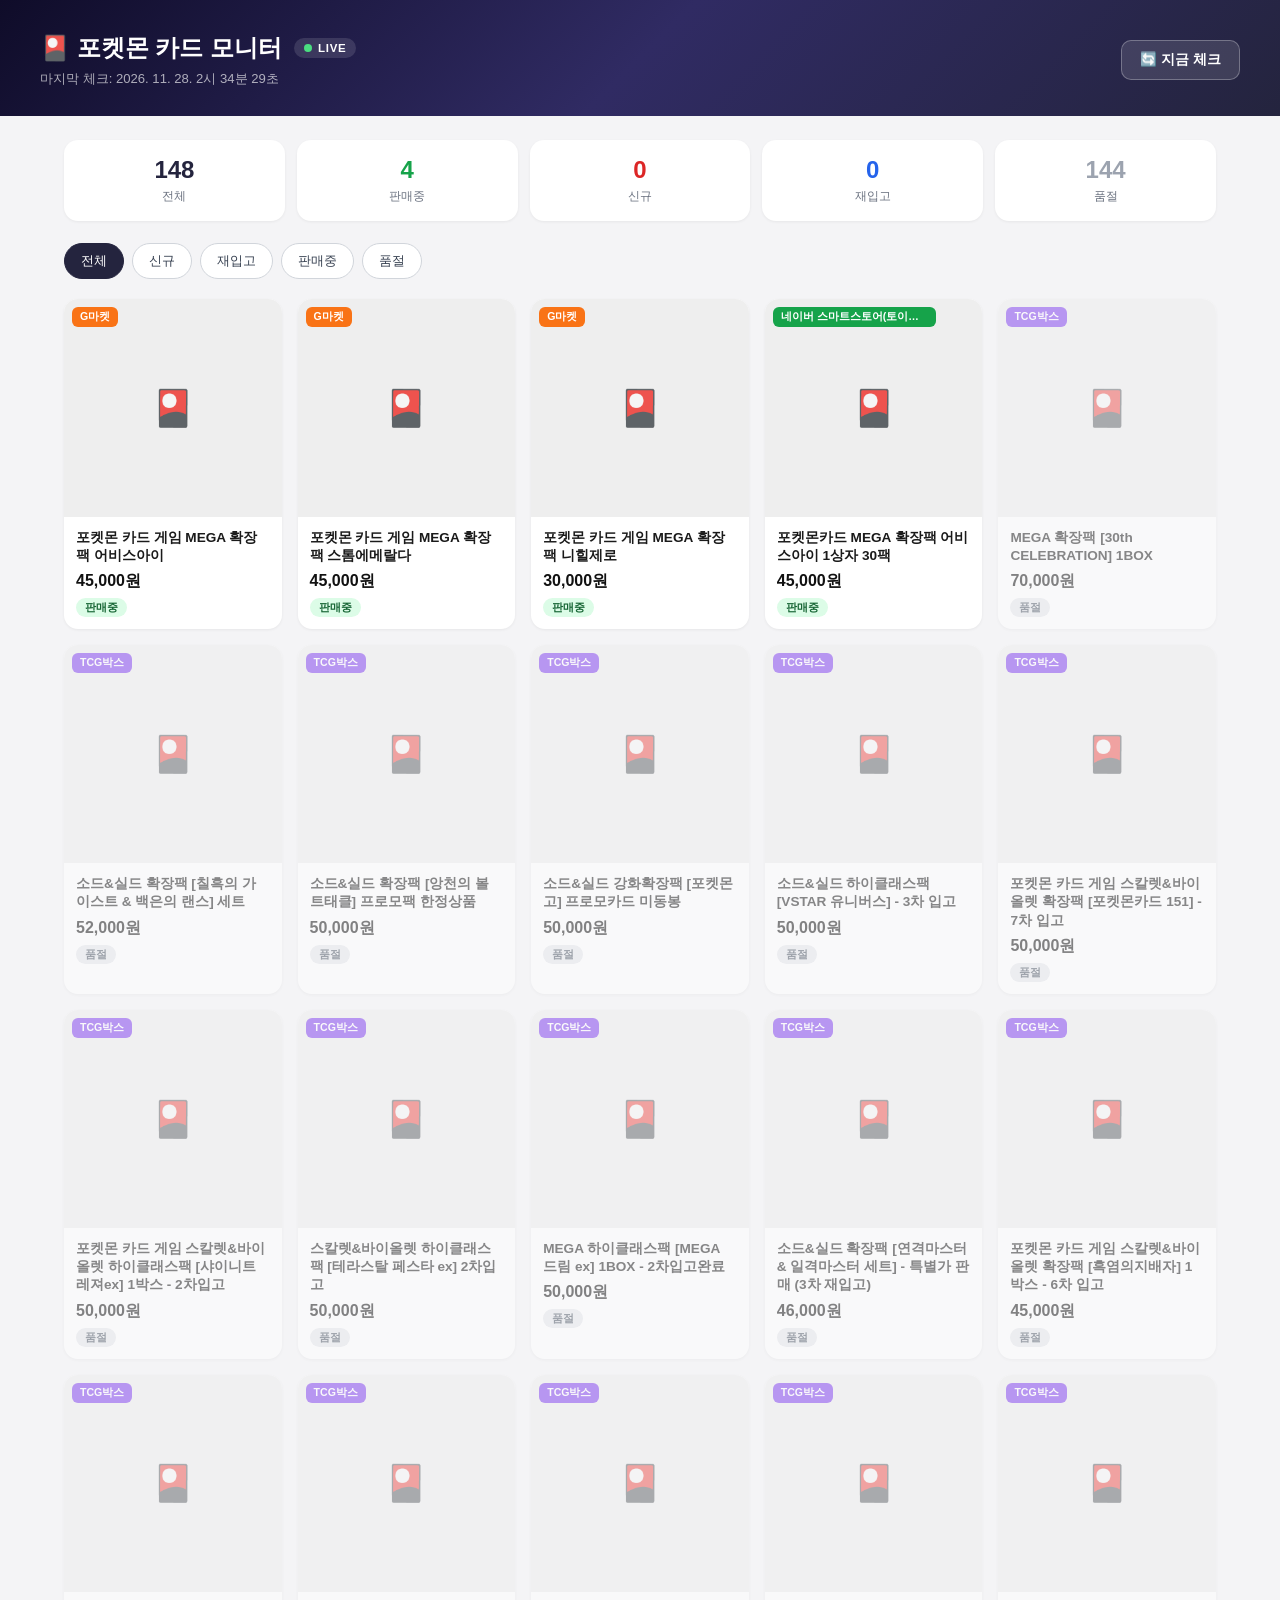
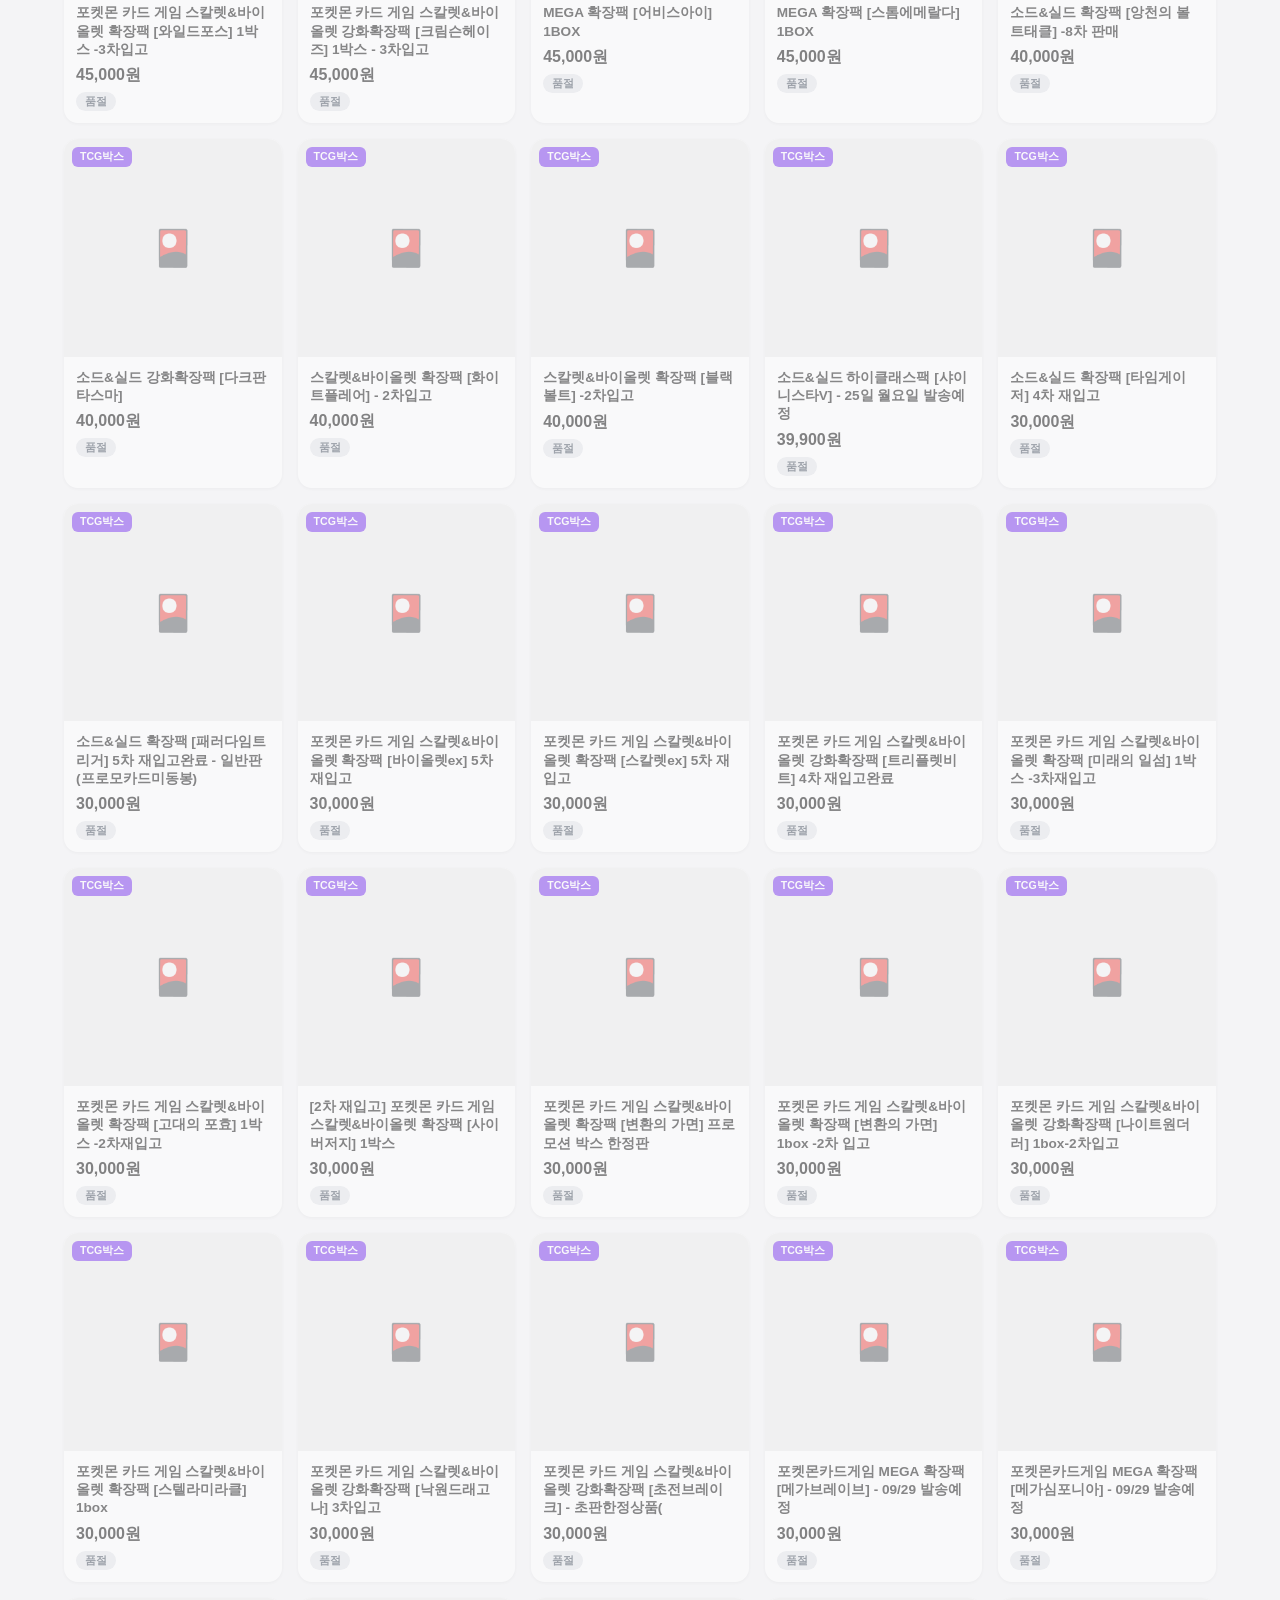
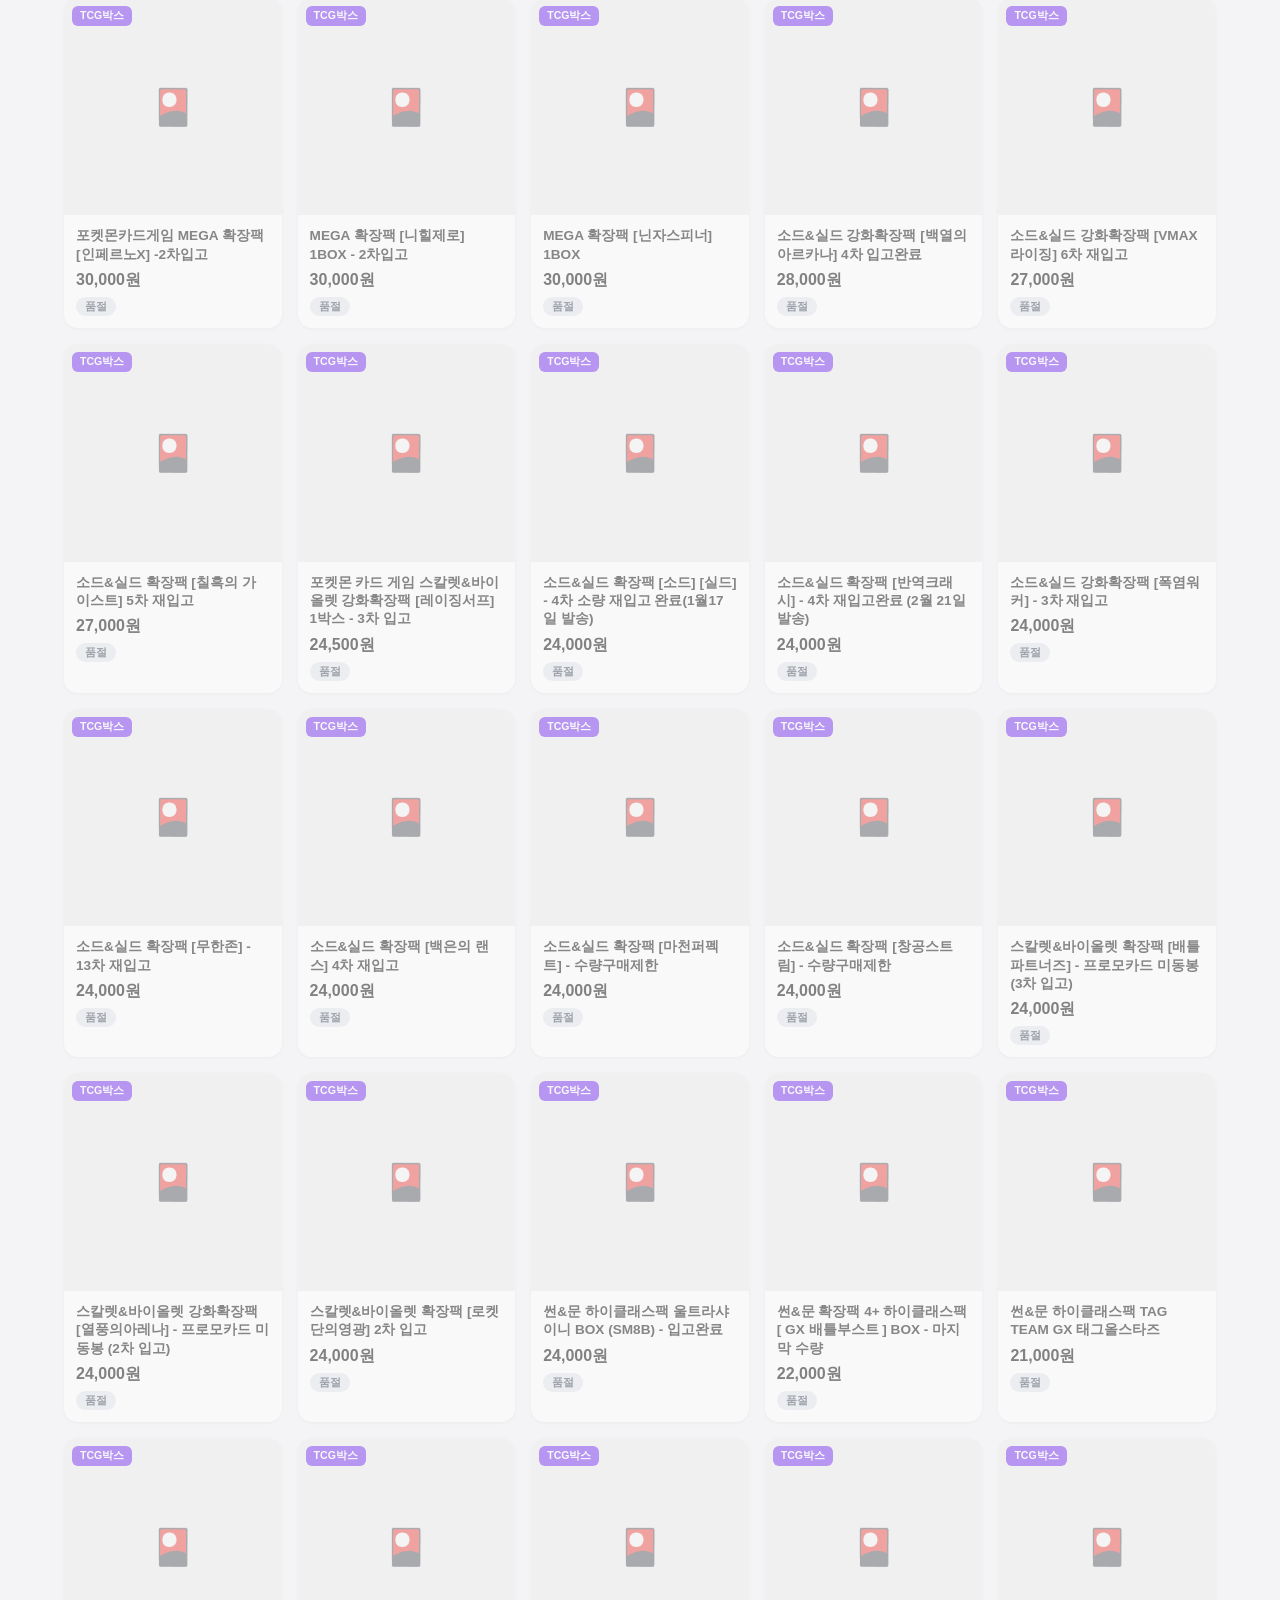
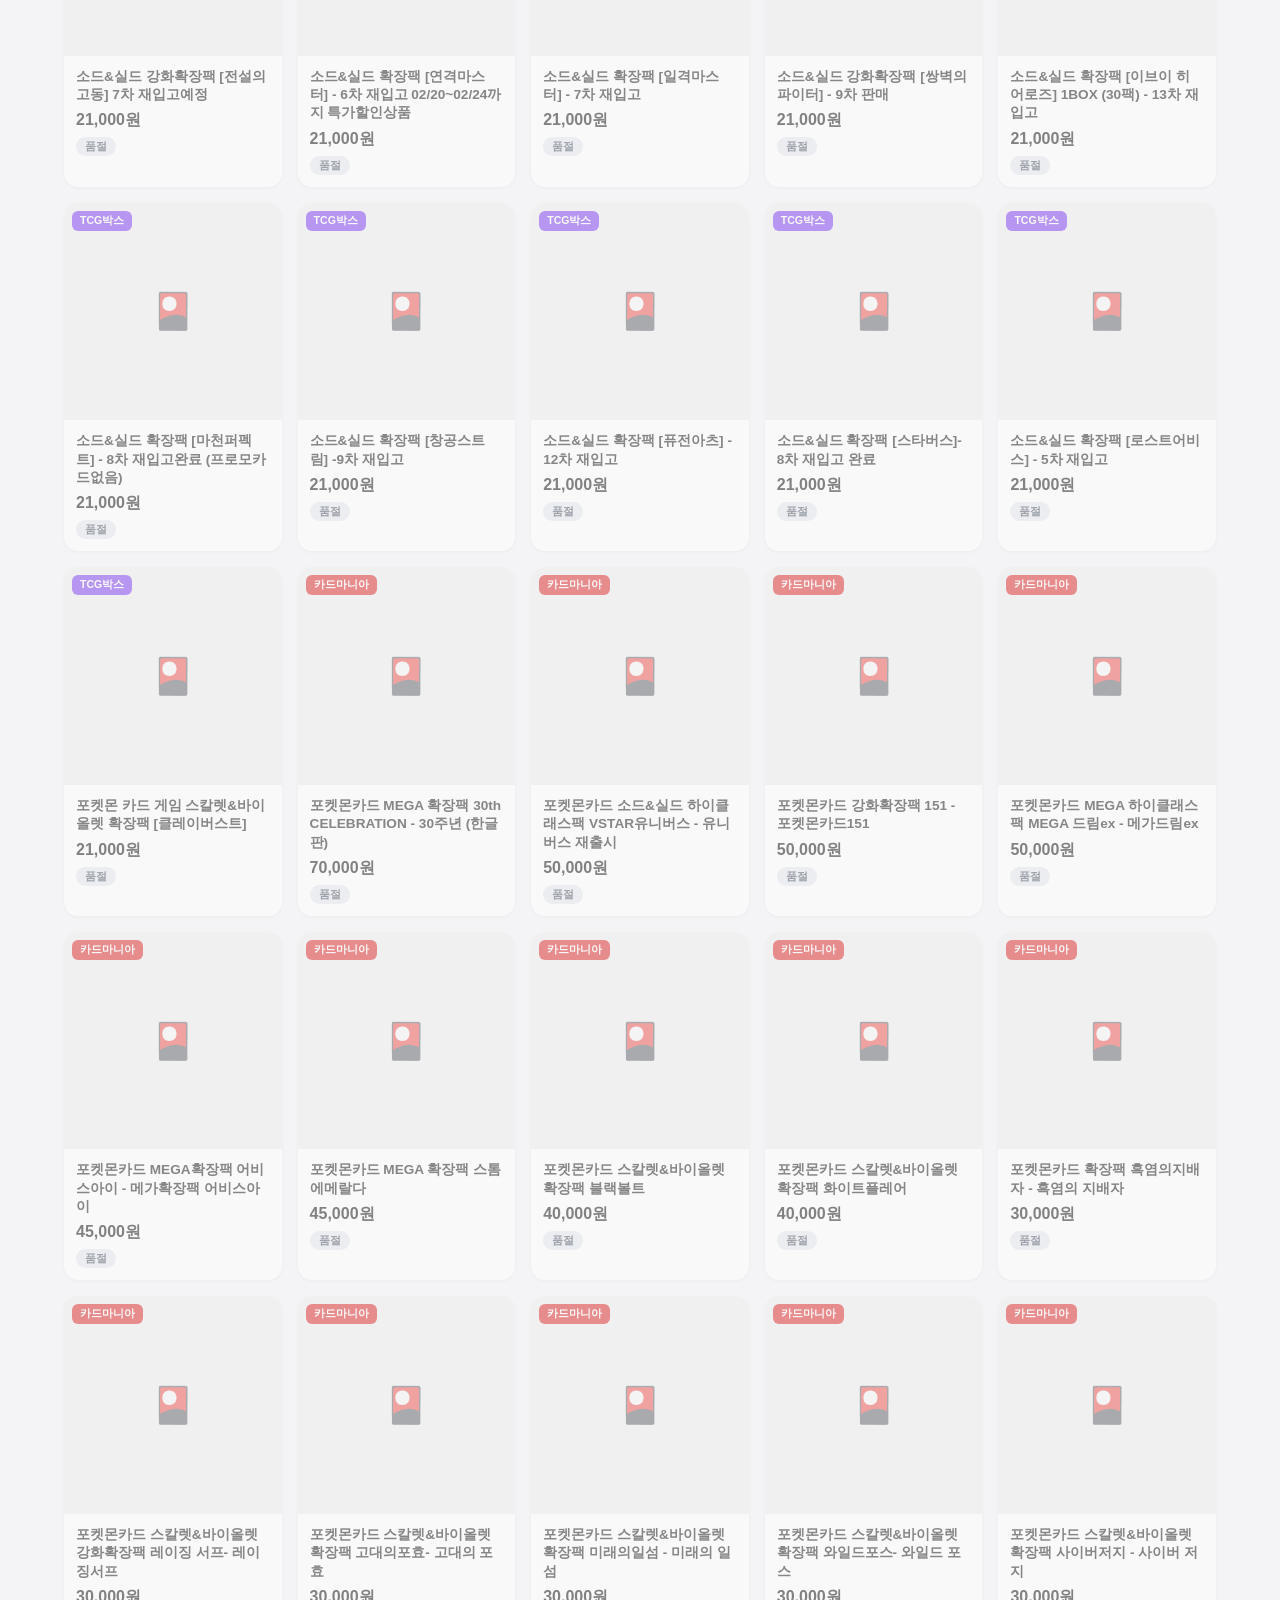
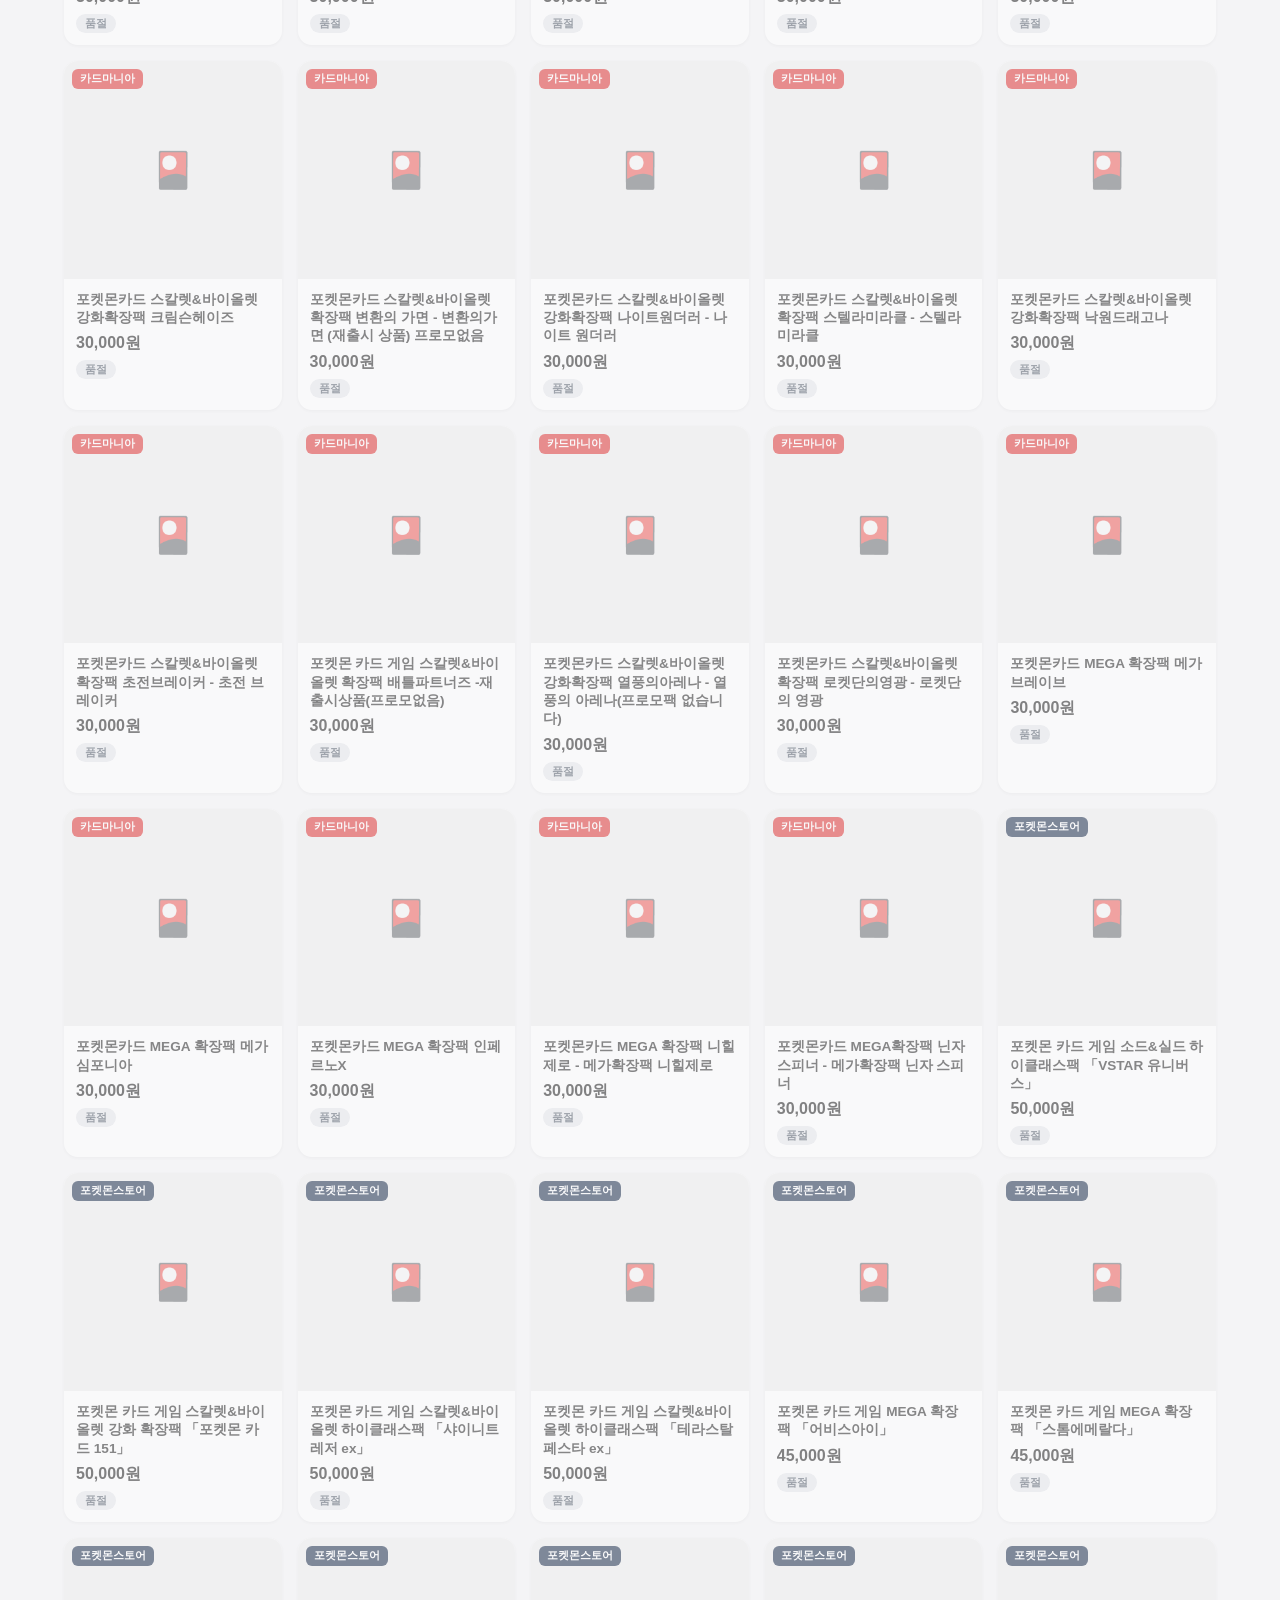
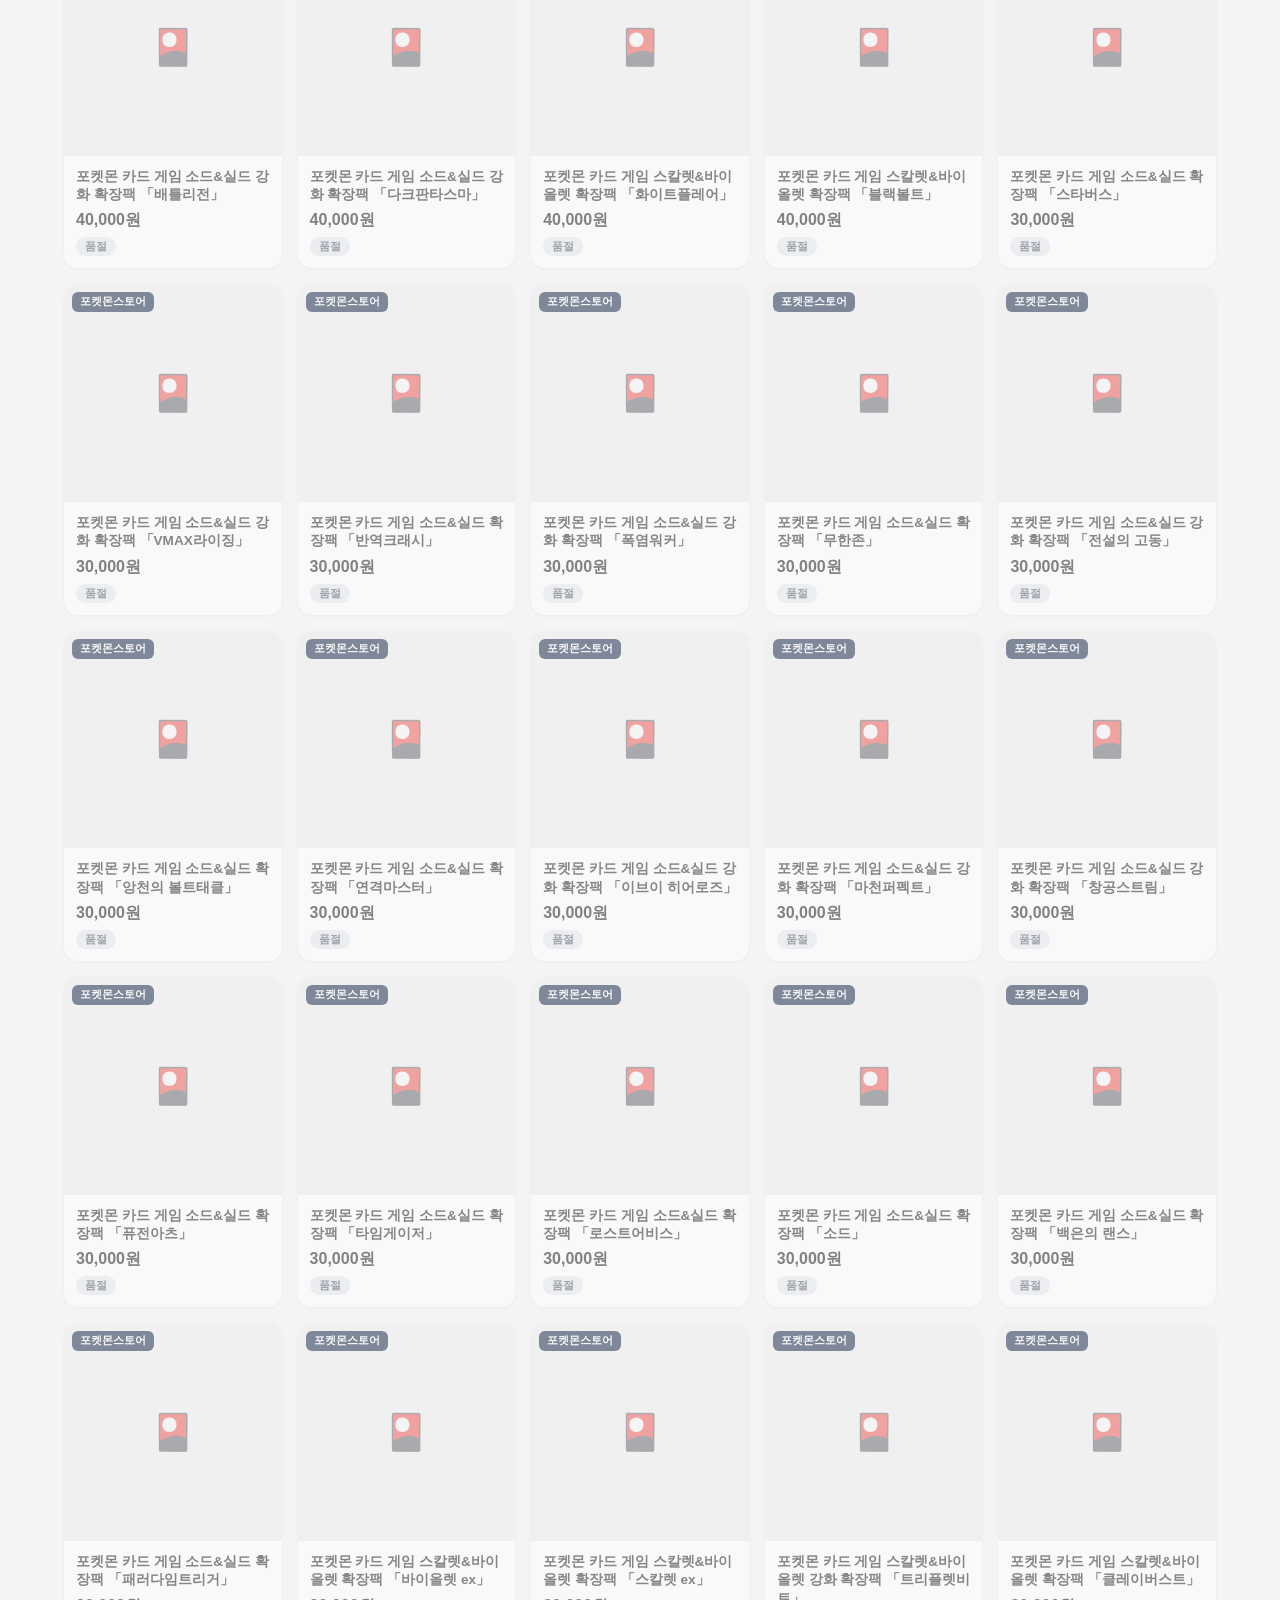
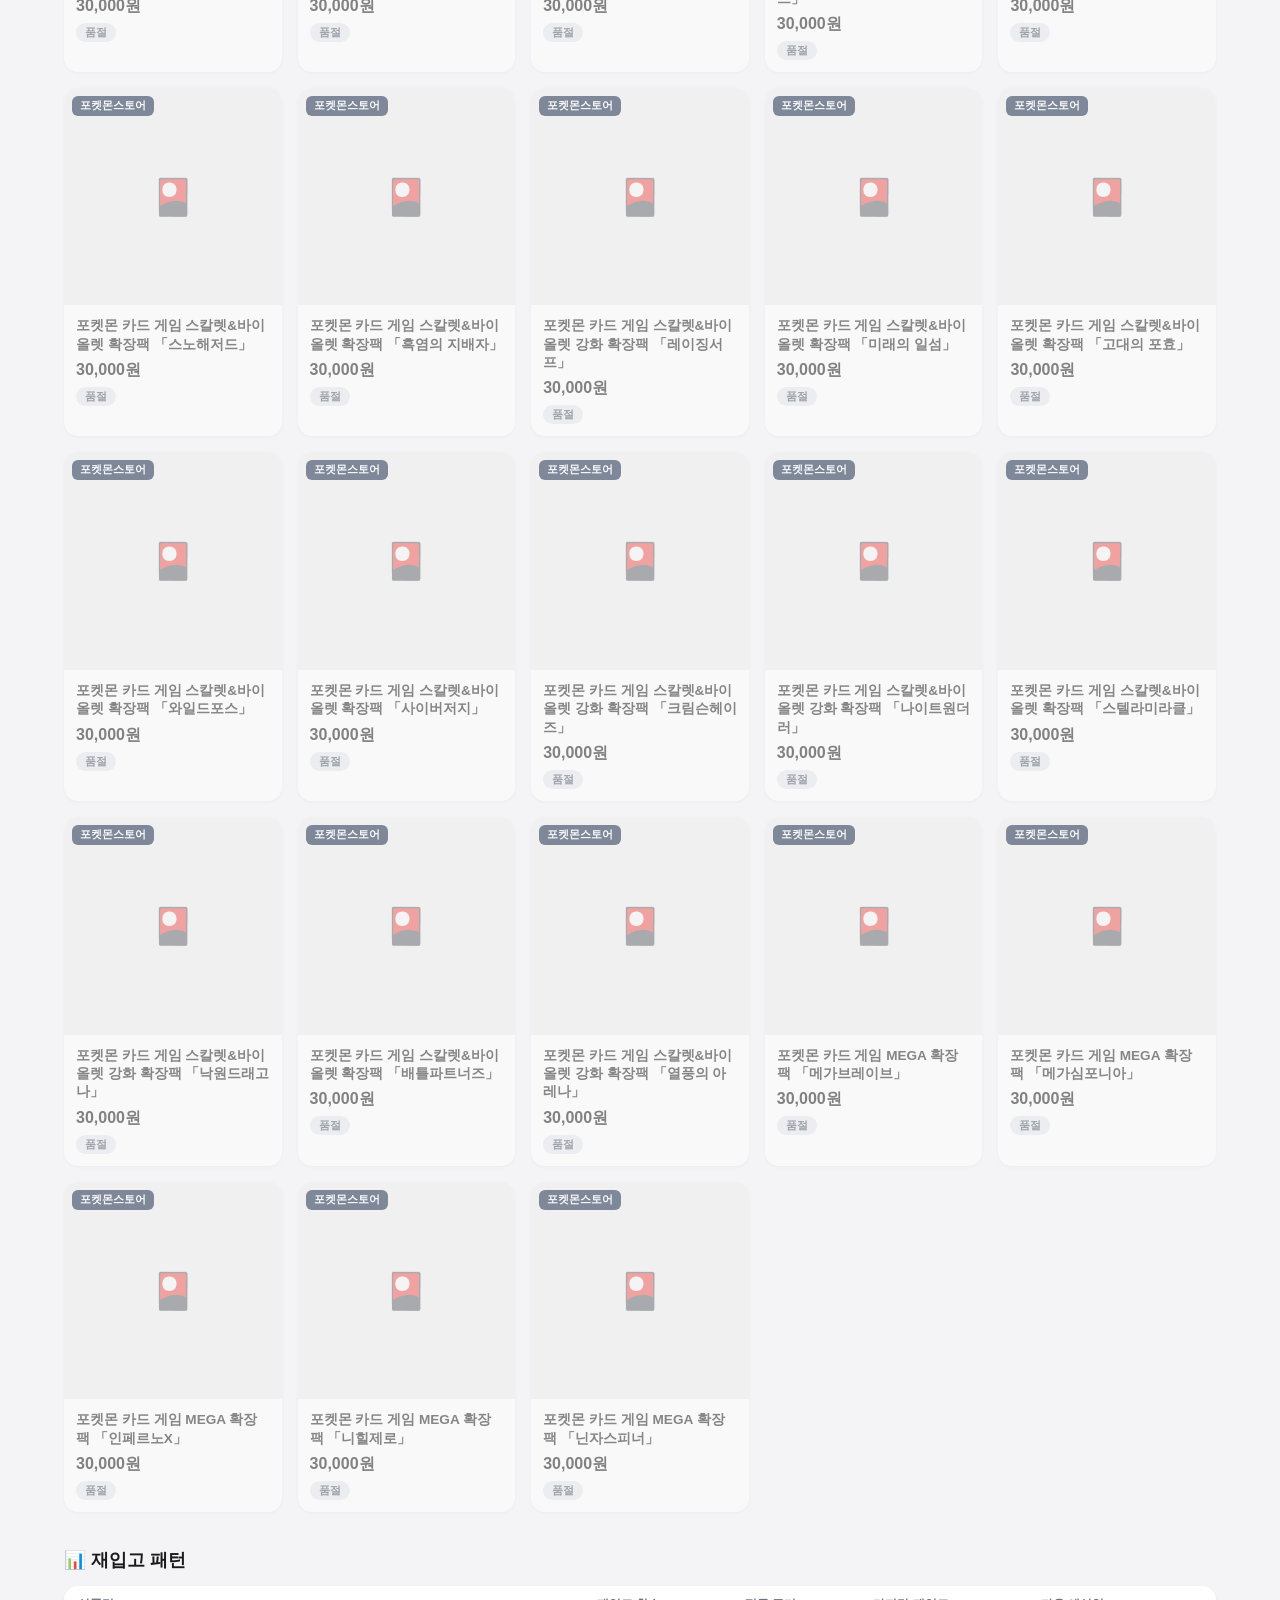
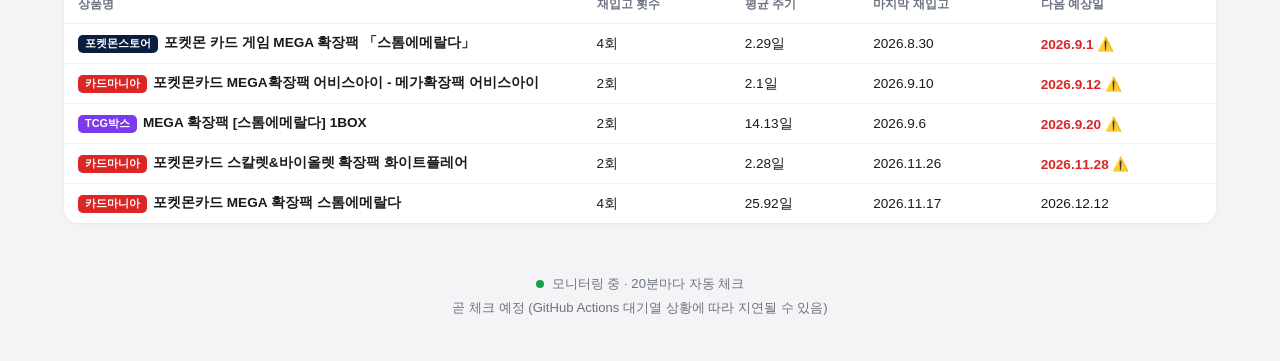
==== commit 7f6c96d9: "chore: update stock state + dashboard [skip ci]" ====
--- a/docs/index.html
+++ b/docs/index.html
@@ -186,8 +186,8 @@
 const PRODUCTS = [{"name": "포켓몬 카드 게임 MEGA 확장팩 어비스아이", "price": "45,000원", "status": "판매중", "url": "https://item.gmarket.co.kr/Item?goodsCode=4788006977", "image_url": "https://gdimg.gmarket.co.kr/4788006977/still/280?ver=1788743957", "site_name": "G마켓", "last_event": null, "event_at": null}, {"name": "포켓몬 카드 게임 MEGA 확장팩 스톰에메랄다", "price": "45,000원", "status": "판매중", "url": "https://item.gmarket.co.kr/Item?goodsCode=4833806493", "image_url": "https://gdimg.gmarket.co.kr/4833806493/still/280?ver=1794890385", "site_name": "G마켓", "last_event": "new", "event_at": "2026-09-11T09:09:09.504318+00:00"}, {"name": "포켓몬 카드 게임 MEGA 확장팩 니힐제로", "price": "30,000원", "status": "판매중", "url": "https://item.gmarket.co.kr/Item?goodsCode=4697393264", "image_url": "https://gdimg.gmarket.co.kr/4697393264/still/280?ver=1789116535", "site_name": "G마켓", "last_event": "new", "event_at": "2026-08-18T08:48:47.842444+00:00"}, {"name": "포켓몬카드 MEGA 확장팩 어비스아이 1상자 30팩", "price": "45,000원", "status": "판매중", "url": "https://smartstore.naver.com/main/products/13641909833", "image_url": "https://shopping-phinf.pstatic.net/main_9118642/91186420542.jpg", "site_name": "네이버 스마트스토어(토이벤져스)", "last_event": null, "event_at": null}, {"name": "MEGA 확장팩 [30th CELEBRATION]  1BOX", "price": "70,000원", "status": "품절", "url": "https://tcgbox.co.kr/product/mega-확장팩-30th-celebration-1box/22970/", "image_url": "https://tcgbox.co.kr/web/product/medium/202609/16a26ff24241c365fc70dfb5fde1c8ff.png", "site_name": "TCG박스", "last_event": "new", "event_at": "2026-09-19T11:34:49.849188+00:00"}, {"name": "소드&실드 확장팩 [칠흑의 가이스트 & 백은의 랜스] 세트", "price": "52,000원", "status": "품절", "url": "https://tcgbox.co.kr/product/소드실드-확장팩-칠흑의-가이스트-백은의-랜스-세트/12889/", "image_url": "https://tcgbox.co.kr/web/product/medium/202106/a788dc1950f4821a60216adc322362be.jpg", "site_name": "TCG박스", "last_event": null, "event_at": null}, {"name": "소드&실드 확장팩 [앙천의 볼트태클] 프로모팩 한정상품", "price": "50,000원", "status": "품절", "url": "https://tcgbox.co.kr/product/소드실드-확장팩-앙천의-볼트태클-프로모팩-한정상품/11917/", "image_url": "https://tcgbox.co.kr/web/product/medium/202010/16511196dd5cfef9536aedb77ad908eb.jpg", "site_name": "TCG박스", "last_event": null, "event_at": null}, {"name": "소드&실드 강화확장팩 [포켓몬고] 프로모카드 미동봉", "price": "50,000원", "status": "품절", "url": "https://tcgbox.co.kr/product/소드실드-강화확장팩-포켓몬고-프로모카드-미동봉/14665/", "image_url": "https://tcgbox.co.kr/web/product/medium/202206/d5e7a54718c5e503e066340d6d5e6317.jpg", "site_name": "TCG박스", "last_event": null, "event_at": null}, {"name": "소드&실드 하이클래스팩 [VSTAR 유니버스] - 3차 입고", "price": "50,000원", "status": "품절", "url": "https://tcgbox.co.kr/product/소드실드-하이클래스팩-vstar-유니버스-3차-입고/15716/", "image_url": "https://tcgbox.co.kr/web/product/medium/202301/6a219e39ef66f0a894186909c683a5d3.jpg", "site_name": "TCG박스", "last_event": null, "event_at": null}, {"name": "포켓몬 카드 게임 스칼렛&바이올렛 확장팩 [포켓몬카드 151] - 7차 입고", "price": "50,000원", "status": "품절", "url": "https://tcgbox.co.kr/product/포켓몬-카드-게임-스칼렛바이올렛-확장팩-포켓몬카드-151-7차-입고/16713/", "image_url": "https://tcgbox.co.kr/web/product/medium/202307/6d5f8a02fac3438aad456b38f4adabd9.jpg", "site_name": "TCG박스", "last_event": null, "event_at": null}, {"name": "포켓몬 카드 게임 스칼렛&바이올렛 하이클래스팩 [샤이니트레져ex] 1박스 - 2차입고", "price": "50,000원", "status": "품절", "url": "https://tcgbox.co.kr/product/포켓몬-카드-게임-스칼렛바이올렛-하이클래스팩-샤이니트레져ex-1박스-2차입고/18098/", "image_url": "https://tcgbox.co.kr/web/product/medium/202401/dcea69ab870c291d8b624369c09228d5.jpg", "site_name": "TCG박스", "last_event": null, "event_at": null}, {"name": "스칼렛&바이올렛 하이클래스팩 [테라스탈 페스타 ex] 2차입고", "price": "50,000원", "status": "품절", "url": "https://tcgbox.co.kr/product/스칼렛바이올렛-하이클래스팩-테라스탈-페스타-ex-2차입고/19955/", "image_url": "https://tcgbox.co.kr/web/product/medium/202503/142f08c54db04ba27e40ce86ca7a171c.jpg", "site_name": "TCG박스", "last_event": null, "event_at": null}, {"name": "MEGA 하이클래스팩 [MEGA 드림 ex]  1BOX - 2차입고완료", "price": "50,000원", "status": "품절", "url": "https://tcgbox.co.kr/product/mega-하이클래스팩-mega-드림-ex-1box-2차입고완료/22155/", "image_url": "https://tcgbox.co.kr/web/product/medium/202603/3f5090c3c2481c38ffe530be2e11aa48.jpg", "site_name": "TCG박스", "last_event": null, "event_at": null}, {"name": "소드&실드 확장팩 [연격마스터 & 일격마스터 세트] - 특별가 판매 (3차 재입고)", "price": "46,000원", "status": "품절", "url": "https://tcgbox.co.kr/product/소드실드-확장팩-연격마스터-일격마스터-세트-특별가-판매-3차-재입고/12589/", "image_url": "https://tcgbox.co.kr/web/product/medium/202102/835ca650b4bf0c627dc64cc867b2165b.jpg", "site_name": "TCG박스", "last_event": null, "event_at": null}, {"name": "포켓몬 카드 게임 스칼렛&바이올렛 확장팩 [흑염의지배자] 1박스 - 6차 입고", "price": "45,000원", "status": "품절", "url": "https://tcgbox.co.kr/product/포켓몬-카드-게임-스칼렛바이올렛-확장팩-흑염의지배자-1박스-6차-입고/17143/", "image_url": "https://tcgbox.co.kr/web/product/medium/202308/831192a0a1f8185be1668fcabfc9bc51.jpg", "site_name": "TCG박스", "last_event": null, "event_at": null}, {"name": "포켓몬 카드 게임 스칼렛&바이올렛 확장팩 [와일드포스] 1박스 -3차입고", "price": "45,000원", "status": "품절", "url": "https://tcgbox.co.kr/product/포켓몬-카드-게임-스칼렛바이올렛-확장팩-와일드포스-1박스-3차입고/18310/", "image_url": "https://tcgbox.co.kr/web/product/medium/202403/6e89f20a5bc2a813dcfcbdad2109275d.jpg", "site_name": "TCG박스", "last_event": null, "event_at": null}, {"name": "포켓몬 카드 게임 스칼렛&바이올렛 강화확장팩 [크림슨헤이즈] 1박스 - 3차입고", "price": "45,000원", "status": "품절", "url": "https://tcgbox.co.kr/product/포켓몬-카드-게임-스칼렛바이올렛-강화확장팩-크림슨헤이즈-1박스-3차입고/19027/", "image_url": "https://tcgbox.co.kr/web/product/medium/202405/840e66a837eafe6cfe19408cd54a6ca4.jpg", "site_name": "TCG박스", "last_event": null, "event_at": null}, {"name": "MEGA 확장팩 [어비스아이]  1BOX", "price": "45,000원", "status": "품절", "url": "https://tcgbox.co.kr/product/mega-확장팩-어비스아이-1box/22670/", "image_url": "https://tcgbox.co.kr/web/product/medium/202606/bae970ce6de0380ded0f4af09244f311.jpg", "site_name": "TCG박스", "last_event": "restocked", "event_at": "2026-09-06T14:05:07.885053+00:00"}, {"name": "MEGA 확장팩 [스톰에메랄다]  1BOX", "price": "45,000원", "status": "품절", "url": "https://tcgbox.co.kr/product/mega-확장팩-스톰에메랄다-1box/22859/", "image_url": "https://tcgbox.co.kr/web/product/medium/202608/6cb6e868c98f5a6dadfcc87e93fab141.jpg", "site_name": "TCG박스", "last_event": "restocked", "event_at": "2026-09-06T14:05:07.885053+00:00"}, {"name": "소드&실드 확장팩 [앙천의 볼트태클] -8차 판매", "price": "40,000원", "status": "품절", "url": "https://tcgbox.co.kr/product/소드실드-확장팩-앙천의-볼트태클-8차-판매/11921/", "image_url": "https://tcgbox.co.kr/web/product/medium/202011/45c376d276ba94e0bb5b4d7aab6a8c74.jpg", "site_name": "TCG박스", "last_event": null, "event_at": null}, {"name": "소드&실드 강화확장팩 [다크판타스마]", "price": "40,000원", "status": "품절", "url": "https://tcgbox.co.kr/product/소드실드-강화확장팩-다크판타스마/15239/", "image_url": "https://tcgbox.co.kr/web/product/medium/202207/fede93e2301c6f629ced1fce25c30ea2.jpg", "site_name": "TCG박스", "last_event": null, "event_at": null}, {"name": "스칼렛&바이올렛 확장팩 [화이트플레어] - 2차입고", "price": "40,000원", "status": "품절", "url": "https://tcgbox.co.kr/product/스칼렛바이올렛-확장팩-화이트플레어-2차입고/20897/", "image_url": "https://tcgbox.co.kr/web/product/medium/202508/0b28a8ee467d3e5f3fcd5ce1e8d10de6.jpg", "site_name": "TCG박스", "last_event": null, "event_at": null}, {"name": "스칼렛&바이올렛 확장팩 [블랙볼트] -2차입고", "price": "40,000원", "status": "품절", "url": "https://tcgbox.co.kr/product/스칼렛바이올렛-확장팩-블랙볼트-2차입고/20898/", "image_url": "https://tcgbox.co.kr/web/product/medium/202508/bcbacca854863746ee9c0bfd239db8dd.jpg", "site_name": "TCG박스", "last_event": null, "event_at": null}, {"name": "소드&실드 하이클래스팩 [샤이니스타V] - 25일 월요일 발송예정", "price": "39,900원", "status": "품절", "url": "https://tcgbox.co.kr/product/소드실드-하이클래스팩-샤이니스타v-25일-월요일-발송예정/12070/", "image_url": "https://tcgbox.co.kr/web/product/medium/202012/64a0df25a23d20a7179ac2c1b45feefb.jpg", "site_name": "TCG박스", "last_event": null, "event_at": null}, {"name": "소드&실드 확장팩 [타임게이저] 4차 재입고", "price": "30,000원", "status": "품절", "url": "https://tcgbox.co.kr/product/소드실드-확장팩-타임게이저-4차-재입고/14536/", "image_url": "https://tcgbox.co.kr/web/product/medium/202209/bbb38886a6a53b49eab49d17f5b4fb73.jpg", "site_name": "TCG박스", "last_event": null, "event_at": null}, {"name": "소드&실드 확장팩 [패러다임트리거] 5차 재입고완료 - 일반판 (프로모카드미동봉)", "price": "30,000원", "status": "품절", "url": "https://tcgbox.co.kr/product/소드실드-확장팩-패러다임트리거-5차-재입고완료-일반판-프로모카드미동봉/15576/", "image_url": "https://tcgbox.co.kr/web/product/medium/202211/0079a1e52e72b74524e7ba4bce046c87.jpg", "site_name": "TCG박스", "last_event": null, "event_at": null}, {"name": "포켓몬 카드 게임 스칼렛&바이올렛 확장팩 [바이올렛ex]  5차재입고", "price": "30,000원", "status": "품절", "url": "https://tcgbox.co.kr/product/포켓몬-카드-게임-스칼렛바이올렛-확장팩-바이올렛ex-5차재입고/16045/", "image_url": "https://tcgbox.co.kr/web/product/medium/202304/dc85754714412e2752716b5cfb824caa.jpg", "site_name": "TCG박스", "last_event": null, "event_at": null}, {"name": "포켓몬 카드 게임 스칼렛&바이올렛 확장팩 [스칼렛ex]  5차 재입고", "price": "30,000원", "status": "품절", "url": "https://tcgbox.co.kr/product/포켓몬-카드-게임-스칼렛바이올렛-확장팩-스칼렛ex-5차-재입고/16046/", "image_url": "https://tcgbox.co.kr/web/product/medium/202304/3c355ca4f5c09a3bf2fbbf69f7e3a297.jpg", "site_name": "TCG박스", "last_event": null, "event_at": null}, {"name": "포켓몬 카드 게임 스칼렛&바이올렛 강화확장팩 [트리플렛비트] 4차 재입고완료", "price": "30,000원", "status": "품절", "url": "https://tcgbox.co.kr/product/포켓몬-카드-게임-스칼렛바이올렛-강화확장팩-트리플렛비트-4차-재입고완료/16375/", "image_url": "https://tcgbox.co.kr/web/product/medium/202305/ac094bbd210093ae436eb08a849dab72.jpg", "site_name": "TCG박스", "last_event": null, "event_at": null}, {"name": "포켓몬 카드 게임 스칼렛&바이올렛 확장팩 [미래의 일섬] 1박스 -3차재입고", "price": "30,000원", "status": "품절", "url": "https://tcgbox.co.kr/product/포켓몬-카드-게임-스칼렛바이올렛-확장팩-미래의-일섬-1박스-3차재입고/17732/", "image_url": "https://tcgbox.co.kr/web/product/medium/202312/478463e94d94a4c02400e5591976ca63.jpg", "site_name": "TCG박스", "last_event": null, "event_at": null}, {"name": "포켓몬 카드 게임 스칼렛&바이올렛 확장팩 [고대의 포효] 1박스 -2차재입고", "price": "30,000원", "status": "품절", "url": "https://tcgbox.co.kr/product/포켓몬-카드-게임-스칼렛바이올렛-확장팩-고대의-포효-1박스-2차재입고/17733/", "image_url": "https://tcgbox.co.kr/web/product/medium/202312/b979b142ec5821f246158c19916efe80.jpg", "site_name": "TCG박스", "last_event": null, "event_at": null}, {"name": "[2차 재입고] 포켓몬 카드 게임 스칼렛&바이올렛 확장팩 [사이버저지] 1박스", "price": "30,000원", "status": "품절", "url": "https://tcgbox.co.kr/product/2차-재입고-포켓몬-카드-게임-스칼렛바이올렛-확장팩-사이버저지-1박스/18309/", "image_url": "https://tcgbox.co.kr/web/product/medium/202403/bbdcfd06376df09843a049042a7c54e6.jpg", "site_name": "TCG박스", "last_event": null, "event_at": null}, {"name": "포켓몬 카드 게임 스칼렛&바이올렛 확장팩 [변환의 가면]  프로모션 박스   한정판", "price": "30,000원", "status": "품절", "url": "https://tcgbox.co.kr/product/포켓몬-카드-게임-스칼렛바이올렛-확장팩-변환의-가면-프로모션-박스-한정판/19126/", "image_url": "https://tcgbox.co.kr/web/product/medium/202406/bbb9714de757704e82842f42146f3283.jpg", "site_name": "TCG박스", "last_event": null, "event_at": null}, {"name": "포켓몬 카드 게임 스칼렛&바이올렛 확장팩 [변환의 가면]   1box -2차 입고", "price": "30,000원", "status": "품절", "url": "https://tcgbox.co.kr/product/포켓몬-카드-게임-스칼렛바이올렛-확장팩-변환의-가면-1box-2차-입고/19127/", "image_url": "https://tcgbox.co.kr/web/product/medium/202406/b773a2be152ea4ec8e4636301c66d97a.jpg", "site_name": "TCG박스", "last_event": null, "event_at": null}, {"name": "포켓몬 카드 게임 스칼렛&바이올렛 강화확장팩 [나이트원더러]   1box-2차입고", "price": "30,000원", "status": "품절", "url": "https://tcgbox.co.kr/product/포켓몬-카드-게임-스칼렛바이올렛-강화확장팩-나이트원더러-1box-2차입고/19351/", "image_url": "https://tcgbox.co.kr/web/product/medium/202408/08e0d7718e12292a317a8ab4514f80c5.jpg", "site_name": "TCG박스", "last_event": null, "event_at": null}, {"name": "포켓몬 카드 게임 스칼렛&바이올렛 확장팩 [스텔라미라클]   1box", "price": "30,000원", "status": "품절", "url": "https://tcgbox.co.kr/product/포켓몬-카드-게임-스칼렛바이올렛-확장팩-스텔라미라클-1box/19481/", "image_url": "https://tcgbox.co.kr/web/product/medium/202409/373f3a24db08b7b5a8a86b71bf08a4b0.jpg", "site_name": "TCG박스", "last_event": null, "event_at": null}, {"name": "포켓몬 카드 게임 스칼렛&바이올렛 강화확장팩 [낙원드래고나]  3차입고", "price": "30,000원", "status": "품절", "url": "https://tcgbox.co.kr/product/포켓몬-카드-게임-스칼렛바이올렛-강화확장팩-낙원드래고나-3차입고/19622/", "image_url": "https://tcgbox.co.kr/web/product/medium/202411/4b070dc24df690be68e188e1635e055b.jpg", "site_name": "TCG박스", "last_event": null, "event_at": null}, {"name": "포켓몬 카드 게임 스칼렛&바이올렛 강화확장팩 [초전브레이크]  - 초판한정상품(", "price": "30,000원", "status": "품절", "url": "https://tcgbox.co.kr/product/포켓몬-카드-게임-스칼렛바이올렛-강화확장팩-초전브레이크-초판한정상품/19624/", "image_url": "https://tcgbox.co.kr/web/product/medium/202411/3fdb328ef1ecd9fdb39ce925bb776486.jpg", "site_name": "TCG박스", "last_event": null, "event_at": null}, {"name": "포켓몬카드게임 MEGA 확장팩 [메가브레이브] - 09/29 발송예정", "price": "30,000원", "status": "품절", "url": "https://tcgbox.co.kr/product/포켓몬카드게임-mega-확장팩-메가브레이브-0929-발송예정/21429/", "image_url": "https://tcgbox.co.kr/web/product/medium/202509/b5a36a891e64ce7fcee89a5fa666b8d8.jpg", "site_name": "TCG박스", "last_event": null, "event_at": null}, {"name": "포켓몬카드게임 MEGA 확장팩 [메가심포니아] - 09/29 발송예정", "price": "30,000원", "status": "품절", "url": "https://tcgbox.co.kr/product/포켓몬카드게임-mega-확장팩-메가심포니아-0929-발송예정/21430/", "image_url": "https://tcgbox.co.kr/web/product/medium/202509/cf892e7cbf8efbe4449aea6de8587d52.jpg", "site_name": "TCG박스", "last_event": null, "event_at": null}, {"name": "포켓몬카드게임 MEGA 확장팩  [인페르노X] -2차입고", "price": "30,000원", "status": "품절", "url": "https://tcgbox.co.kr/product/포켓몬카드게임-mega-확장팩-인페르노x-2차입고/21785/", "image_url": "https://tcgbox.co.kr/web/product/medium/202511/7cceb853d5350af766994b46cc7fb4c2.jpg", "site_name": "TCG박스", "last_event": null, "event_at": null}, {"name": "MEGA 확장팩 [니힐제로]  1BOX - 2차입고", "price": "30,000원", "status": "품절", "url": "https://tcgbox.co.kr/product/mega-확장팩-니힐제로-1box-2차입고/22352/", "image_url": "https://tcgbox.co.kr/web/product/medium/202604/ee1933729a06cf9ad85fd748d83eca69.jpg", "site_name": "TCG박스", "last_event": null, "event_at": null}, {"name": "MEGA 확장팩 [닌자스피너]  1BOX", "price": "30,000원", "status": "품절", "url": "https://tcgbox.co.kr/product/mega-확장팩-닌자스피너-1box/22490/", "image_url": "https://tcgbox.co.kr/web/product/medium/202604/32b46a47254a057ad70561a9475e0b5e.jpg", "site_name": "TCG박스", "last_event": null, "event_at": null}, {"name": "소드&실드 강화확장팩 [백열의 아르카나] 4차 입고완료", "price": "28,000원", "status": "품절", "url": "https://tcgbox.co.kr/product/소드실드-강화확장팩-백열의-아르카나-4차-입고완료/15481/", "image_url": "https://tcgbox.co.kr/web/product/medium/202210/c6291a070f77d0f543fc10e438afb50e.jpg", "site_name": "TCG박스", "last_event": null, "event_at": null}, {"name": "소드&실드 강화확장팩 [VMAX 라이징] 6차 재입고", "price": "27,000원", "status": "품절", "url": "https://tcgbox.co.kr/product/소드실드-강화확장팩-vmax-라이징-6차-재입고/11079/", "image_url": "https://tcgbox.co.kr/web/product/medium/20200324/413af7d84c2548f50da77c01cd57c1ff.jpg", "site_name": "TCG박스", "last_event": null, "event_at": null}, {"name": "소드&실드 확장팩 [칠흑의 가이스트] 5차 재입고", "price": "27,000원", "status": "품절", "url": "https://tcgbox.co.kr/product/소드실드-확장팩-칠흑의-가이스트-5차-재입고/12887/", "image_url": "https://tcgbox.co.kr/web/product/medium/202106/f0b0c00f4a1cf8385ce27e8dcc99a663.jpg", "site_name": "TCG박스", "last_event": null, "event_at": null}, {"name": "포켓몬 카드 게임 스칼렛&바이올렛 강화확장팩 [레이징서프] 1박스 - 3차 입고", "price": "24,500원", "status": "품절", "url": "https://tcgbox.co.kr/product/포켓몬-카드-게임-스칼렛바이올렛-강화확장팩-레이징서프-1박스-3차-입고/17337/", "image_url": "https://tcgbox.co.kr/web/product/medium/202311/b31afd91a244f168f27362cf3fc550a8.jpg", "site_name": "TCG박스", "last_event": null, "event_at": null}, {"name": "소드&실드 확장팩 [소드] [실드] - 4차 소량 재입고 완료(1월17일 발송)", "price": "24,000원", "status": "품절", "url": "https://tcgbox.co.kr/product/소드실드-확장팩-소드-실드-4차-소량-재입고-완료1월17일-발송/10763/", "image_url": "https://tcgbox.co.kr/web/product/medium/20200206/20f8357d5b5dbd359a86b5f97849bd64.jpg", "site_name": "TCG박스", "last_event": null, "event_at": null}, {"name": "소드&실드 확장팩 [반역크래시] - 4차 재입고완료 (2월 21일 발송)", "price": "24,000원", "status": "품절", "url": "https://tcgbox.co.kr/product/소드실드-확장팩-반역크래시-4차-재입고완료-2월-21일-발송/11255/", "image_url": "https://tcgbox.co.kr/web/product/medium/20200415/a89222da17454ef5c8bc23aa465d374e.jpg", "site_name": "TCG박스", "last_event": null, "event_at": null}, {"name": "소드&실드 강화확장팩 [폭염워커] - 3차 재입고", "price": "24,000원", "status": "품절", "url": "https://tcgbox.co.kr/product/소드실드-강화확장팩-폭염워커-3차-재입고/11557/", "image_url": "https://tcgbox.co.kr/web/product/medium/20200616/d8b08db9131e6ecbd6e7a044635f47d5.jpg", "site_name": "TCG박스", "last_event": null, "event_at": null}, {"name": "소드&실드 확장팩 [무한존] - 13차 재입고", "price": "24,000원", "status": "품절", "url": "https://tcgbox.co.kr/product/소드실드-확장팩-무한존-13차-재입고/11644/", "image_url": "https://tcgbox.co.kr/web/product/medium/202007/7d447cf1e7170e4ea6d3e530c6047624.jpg", "site_name": "TCG박스", "last_event": null, "event_at": null}, {"name": "소드&실드 확장팩 [백은의 랜스] 4차 재입고", "price": "24,000원", "status": "품절", "url": "https://tcgbox.co.kr/product/소드실드-확장팩-백은의-랜스-4차-재입고/12888/", "image_url": "https://tcgbox.co.kr/web/product/medium/202106/ac3cea8fb0b43cfc42b11d6f2e656f76.jpg", "site_name": "TCG박스", "last_event": null, "event_at": null}, {"name": "소드&실드 확장팩 [마천퍼펙트] - 수량구매제한", "price": "24,000원", "status": "품절", "url": "https://tcgbox.co.kr/product/소드실드-확장팩-마천퍼펙트-수량구매제한/13341/", "image_url": "https://tcgbox.co.kr/web/product/medium/202109/bba52911390d3bdac1da86522b9ebb5b.jpg", "site_name": "TCG박스", "last_event": null, "event_at": null}, {"name": "소드&실드 확장팩 [창공스트림] - 수량구매제한", "price": "24,000원", "status": "품절", "url": "https://tcgbox.co.kr/product/소드실드-확장팩-창공스트림-수량구매제한/13342/", "image_url": "https://tcgbox.co.kr/web/product/medium/202109/20d6788a82053063cdbed073150ddb37.jpg", "site_name": "TCG박스", "last_event": null, "event_at": null}, {"name": "스칼렛&바이올렛 확장팩 [배틀파트너즈] - 프로모카드 미동봉 (3차 입고)", "price": "24,000원", "status": "품절", "url": "https://tcgbox.co.kr/product/스칼렛바이올렛-확장팩-배틀파트너즈-프로모카드-미동봉-3차-입고/20292/", "image_url": "https://tcgbox.co.kr/web/product/medium/202503/6f769107a0e163afd515a143282dde87.jpg", "site_name": "TCG박스", "last_event": null, "event_at": null}, {"name": "스칼렛&바이올렛 강화확장팩 [열풍의아레나] - 프로모카드 미동봉 (2차 입고)", "price": "24,000원", "status": "품절", "url": "https://tcgbox.co.kr/product/스칼렛바이올렛-강화확장팩-열풍의아레나-프로모카드-미동봉-2차-입고/20653/", "image_url": "https://tcgbox.co.kr/web/product/medium/202507/86479861c1f14748a67d365451de10a4.jpg", "site_name": "TCG박스", "last_event": null, "event_at": null}, {"name": "스칼렛&바이올렛 확장팩 [로켓단의영광]  2차 입고", "price": "24,000원", "status": "품절", "url": "https://tcgbox.co.kr/product/스칼렛바이올렛-확장팩-로켓단의영광-2차-입고/20870/", "image_url": "https://tcgbox.co.kr/web/product/medium/202507/66f8a14736a339fe00acc9851c7567df.jpg", "site_name": "TCG박스", "last_event": null, "event_at": null}, {"name": "썬&문 하이클래스팩 울트라샤이니 BOX (SM8B) - 입고완료", "price": "24,000원", "status": "품절", "url": "https://tcgbox.co.kr/product/썬문-하이클래스팩-울트라샤이니-box-sm8b-입고완료/7911/", "image_url": "https://tcgbox.co.kr/web/product/medium/201902/3c5be0a52da8730c195a1f2c212fa2f0.jpg", "site_name": "TCG박스", "last_event": null, "event_at": null}, {"name": "썬&문 확장팩 4+ 하이클래스팩[ GX 배틀부스트 ] BOX - 마지막 수량", "price": "22,000원", "status": "품절", "url": "https://tcgbox.co.kr/product/썬문-확장팩-4-하이클래스팩-gx-배틀부스트-box-마지막-수량/5514/", "image_url": "https://tcgbox.co.kr/web/product/medium/201712/5514_shop1_445479.jpg", "site_name": "TCG박스", "last_event": null, "event_at": null}, {"name": "썬&문 하이클래스팩 TAG TEAM GX 태그올스타즈", "price": "21,000원", "status": "품절", "url": "https://tcgbox.co.kr/product/썬문-하이클래스팩-tag-team-gx-태그올스타즈/10372/", "image_url": "https://tcgbox.co.kr/web/product/medium/20191206/52b2fc9685e254353ff4973cb8707429.jpg", "site_name": "TCG박스", "last_event": null, "event_at": null}, {"name": "소드&실드 강화확장팩 [전설의 고동] 7차 재입고예정", "price": "21,000원", "status": "품절", "url": "https://tcgbox.co.kr/product/소드실드-강화확장팩-전설의-고동-7차-재입고예정/11820/", "image_url": "https://tcgbox.co.kr/web/product/medium/202207/25773f67a6a2d7c7687f140c044bdf3e.jpg", "site_name": "TCG박스", "last_event": null, "event_at": null}, {"name": "소드&실드 확장팩 [연격마스터] - 6차 재입고 02/20~02/24까지 특가할인상품", "price": "21,000원", "status": "품절", "url": "https://tcgbox.co.kr/product/소드실드-확장팩-연격마스터-6차-재입고-02200224까지-특가할인상품/12587/", "image_url": "https://tcgbox.co.kr/web/product/medium/202102/ac550d26f760744bd5c7d11778d4acb2.jpg", "site_name": "TCG박스", "last_event": null, "event_at": null}, {"name": "소드&실드 확장팩 [일격마스터] - 7차 재입고", "price": "21,000원", "status": "품절", "url": "https://tcgbox.co.kr/product/소드실드-확장팩-일격마스터-7차-재입고/12588/", "image_url": "https://tcgbox.co.kr/web/product/medium/202102/d79f0edb24e8be109343322b7a9bce43.jpg", "site_name": "TCG박스", "last_event": null, "event_at": null}, {"name": "소드&실드 강화확장팩 [쌍벽의파이터] - 9차 판매", "price": "21,000원", "status": "품절", "url": "https://tcgbox.co.kr/product/소드실드-강화확장팩-쌍벽의파이터-9차-판매/12783/", "image_url": "https://tcgbox.co.kr/web/product/medium/202104/cab82e9a0b036dee915741277b64467a.jpg", "site_name": "TCG박스", "last_event": null, "event_at": null}, {"name": "소드&실드 확장팩 [이브이 히어로즈] 1BOX (30팩) - 13차 재입고", "price": "21,000원", "status": "품절", "url": "https://tcgbox.co.kr/product/소드실드-확장팩-이브이-히어로즈-1box-30팩-13차-재입고/13229/", "image_url": "https://tcgbox.co.kr/web/product/medium/202108/ffb7ba06401b7744d21db75f7b370c13.jpg", "site_name": "TCG박스", "last_event": null, "event_at": null}, {"name": "소드&실드 확장팩 [마천퍼펙트] - 8차 재입고완료 (프로모카드없음)", "price": "21,000원", "status": "품절", "url": "https://tcgbox.co.kr/product/소드실드-확장팩-마천퍼펙트-8차-재입고완료-프로모카드없음/13360/", "image_url": "https://tcgbox.co.kr/web/product/medium/202209/df51a5c022649057b032a5ff01474b04.jpg", "site_name": "TCG박스", "last_event": null, "event_at": null}, {"name": "소드&실드 확장팩 [창공스트림] -9차 재입고", "price": "21,000원", "status": "품절", "url": "https://tcgbox.co.kr/product/소드실드-확장팩-창공스트림-9차-재입고/13361/", "image_url": "https://tcgbox.co.kr/web/product/medium/202109/d64fbc24e4550bacafe3d9a8fdf989d1.jpg", "site_name": "TCG박스", "last_event": null, "event_at": null}, {"name": "소드&실드 확장팩 [퓨전아츠] - 12차 재입고", "price": "21,000원", "status": "품절", "url": "https://tcgbox.co.kr/product/소드실드-확장팩-퓨전아츠-12차-재입고/13931/", "image_url": "https://tcgbox.co.kr/web/product/medium/202111/aa481de3a2b7dc745acd685c6230f2c4.jpg", "site_name": "TCG박스", "last_event": null, "event_at": null}, {"name": "소드&실드 확장팩 [스타버스]- 8차 재입고 완료", "price": "21,000원", "status": "품절", "url": "https://tcgbox.co.kr/product/소드실드-확장팩-스타버스-8차-재입고-완료/14390/", "image_url": "https://tcgbox.co.kr/web/product/medium/202209/193d53d25f1b8103eded5f36f56fe105.jpg", "site_name": "TCG박스", "last_event": null, "event_at": null}, {"name": "소드&실드 확장팩 [로스트어비스] - 5차 재입고", "price": "21,000원", "status": "품절", "url": "https://tcgbox.co.kr/product/소드실드-확장팩-로스트어비스-5차-재입고/15246/", "image_url": "https://tcgbox.co.kr/web/product/medium/202209/6140be9c2c0b3150adfd90beeab802a8.jpg", "site_name": "TCG박스", "last_event": null, "event_at": null}, {"name": "포켓몬 카드 게임 스칼렛&바이올렛 확장팩 [클레이버스트]", "price": "21,000원", "status": "품절", "url": "https://tcgbox.co.kr/product/포켓몬-카드-게임-스칼렛바이올렛-확장팩-클레이버스트/16388/", "image_url": "https://tcgbox.co.kr/web/product/medium/202306/5043c6c1d6af88598b1936d2ad0ff133.jpg", "site_name": "TCG박스", "last_event": null, "event_at": null}, {"name": "포켓몬카드 MEGA 확장팩 30th CELEBRATION - 30주년 (한글판)", "price": "70,000원", "status": "품절", "url": "https://www.cardmania2021.com/goods/goods_view.php?goodsNo=1000000876", "image_url": "https://godomall.speedycdn.net/be0fe07e6dbae25ba440ceffa8f31a74/goods/1000000876/image/add2/1000000876_add2_087.jpg", "site_name": "카드마니아", "last_event": "new", "event_at": "2026-09-18T14:18:33.777669+00:00"}, {"name": "포켓몬카드 소드&실드 하이클래스팩 VSTAR유니버스 - 유니버스 재출시", "price": "50,000원", "status": "품절", "url": "https://www.cardmania2021.com/goods/goods_view.php?goodsNo=1000000490", "image_url": "https://godomall.speedycdn.net/be0fe07e6dbae25ba440ceffa8f31a74/goods/1000000490/image/main/1000000490_main_042.jpg", "site_name": "카드마니아", "last_event": null, "event_at": null}, {"name": "포켓몬카드 강화확장팩 151 - 포켓몬카드151", "price": "50,000원", "status": "품절", "url": "https://www.cardmania2021.com/goods/goods_view.php?goodsNo=1000000564", "image_url": "https://godomall.speedycdn.net/be0fe07e6dbae25ba440ceffa8f31a74/goods/1000000564/image/main/1000000564_main_046.jpg", "site_name": "카드마니아", "last_event": null, "event_at": null}, {"name": "포켓몬카드 MEGA 하이클래스팩 MEGA 드림ex - 메가드림ex", "price": "50,000원", "status": "품절", "url": "https://www.cardmania2021.com/goods/goods_view.php?goodsNo=1000000799", "image_url": "https://godomall.speedycdn.net/be0fe07e6dbae25ba440ceffa8f31a74/goods/1000000799/image/main/1000000799_main_080.jpg", "site_name": "카드마니아", "last_event": null, "event_at": null}, {"name": "포켓몬카드 MEGA확장팩 어비스아이 - 메가확장팩 어비스아이", "price": "45,000원", "status": "품절", "url": "https://www.cardmania2021.com/goods/goods_view.php?goodsNo=1000000838", "image_url": "https://godomall.speedycdn.net/be0fe07e6dbae25ba440ceffa8f31a74/goods/1000000838/image/add2/1000000838_add2_085.jpg", "site_name": "카드마니아", "last_event": "restocked", "event_at": "2026-09-10T06:38:24.374061+00:00"}, {"name": "포켓몬카드 MEGA 확장팩 스톰에메랄다", "price": "45,000원", "status": "품절", "url": "https://www.cardmania2021.com/goods/goods_view.php?goodsNo=1000000862", "image_url": "https://godomall.speedycdn.net/be0fe07e6dbae25ba440ceffa8f31a74/goods/1000000862/image/add2/1000000862_add2_065.jpg", "site_name": "카드마니아", "last_event": "restocked", "event_at": "2026-11-17T00:52:50.331253+00:00"}, {"name": "포켓몬카드 스칼렛&바이올렛 확장팩 블랙볼트", "price": "40,000원", "status": "품절", "url": "https://www.cardmania2021.com/goods/goods_view.php?goodsNo=1000000745", "image_url": "https://godomall.speedycdn.net/be0fe07e6dbae25ba440ceffa8f31a74/goods/1000000745/image/main/1000000745_main_089.jpg", "site_name": "카드마니아", "last_event": null, "event_at": null}, {"name": "포켓몬카드 스칼렛&바이올렛 확장팩 화이트플레어", "price": "40,000원", "status": "품절", "url": "https://www.cardmania2021.com/goods/goods_view.php?goodsNo=1000000746", "image_url": "https://godomall.speedycdn.net/be0fe07e6dbae25ba440ceffa8f31a74/goods/1000000746/image/main/1000000746_main_056.jpg", "site_name": "카드마니아", "last_event": "restocked", "event_at": "2026-11-26T08:37:45.500100+00:00"}, {"name": "포켓몬카드 확장팩 흑염의지배자 - 흑염의 지배자", "price": "30,000원", "status": "품절", "url": "https://www.cardmania2021.com/goods/goods_view.php?goodsNo=1000000569", "image_url": "https://godomall.speedycdn.net/be0fe07e6dbae25ba440ceffa8f31a74/goods/1000000569/image/main/1000000569_main_077.jpg", "site_name": "카드마니아", "last_event": null, "event_at": null}, {"name": "포켓몬카드 스칼렛&바이올렛 강화확장팩 레이징 서프- 레이징서프", "price": "30,000원", "status": "품절", "url": "https://www.cardmania2021.com/goods/goods_view.php?goodsNo=1000000580", "image_url": "https://godomall.speedycdn.net/be0fe07e6dbae25ba440ceffa8f31a74/goods/1000000580/image/main/1000000580_main_018.jpg", "site_name": "카드마니아", "last_event": null, "event_at": null}, {"name": "포켓몬카드 스칼렛&바이올렛 확장팩 고대의포효- 고대의 포효", "price": "30,000원", "status": "품절", "url": "https://www.cardmania2021.com/goods/goods_view.php?goodsNo=1000000592", "image_url": "https://godomall.speedycdn.net/be0fe07e6dbae25ba440ceffa8f31a74/goods/1000000592/image/main/1000000592_main_019.jpg", "site_name": "카드마니아", "last_event": null, "event_at": null}, {"name": "포켓몬카드 스칼렛&바이올렛 확장팩 미래의일섬 - 미래의 일섬", "price": "30,000원", "status": "품절", "url": "https://www.cardmania2021.com/goods/goods_view.php?goodsNo=1000000593", "image_url": "https://godomall.speedycdn.net/be0fe07e6dbae25ba440ceffa8f31a74/goods/1000000593/image/main/1000000593_main_064.jpg", "site_name": "카드마니아", "last_event": null, "event_at": null}, {"name": "포켓몬카드 스칼렛&바이올렛 확장팩 와일드포스- 와일드 포스", "price": "30,000원", "status": "품절", "url": "https://www.cardmania2021.com/goods/goods_view.php?goodsNo=1000000616", "image_url": "https://godomall.speedycdn.net/be0fe07e6dbae25ba440ceffa8f31a74/goods/1000000616/image/main/1000000616_main_081.jpg", "site_name": "카드마니아", "last_event": null, "event_at": null}, {"name": "포켓몬카드 스칼렛&바이올렛 확장팩 사이버저지 - 사이버 저지", "price": "30,000원", "status": "품절", "url": "https://www.cardmania2021.com/goods/goods_view.php?goodsNo=1000000618", "image_url": "https://godomall.speedycdn.net/be0fe07e6dbae25ba440ceffa8f31a74/goods/1000000618/image/main/1000000618_main_015.jpg", "site_name": "카드마니아", "last_event": null, "event_at": null}, {"name": "포켓몬카드 스칼렛&바이올렛 강화확장팩 크림슨헤이즈", "price": "30,000원", "status": "품절", "url": "https://www.cardmania2021.com/goods/goods_view.php?goodsNo=1000000636", "image_url": "https://godomall.speedycdn.net/be0fe07e6dbae25ba440ceffa8f31a74/goods/1000000636/image/main/1000000636_main_098.jpg", "site_name": "카드마니아", "last_event": null, "event_at": null}, {"name": "포켓몬카드 스칼렛&바이올렛 확장팩 변환의 가면 -  변환의가면 (재출시 상품) 프로모없음", "price": "30,000원", "status": "품절", "url": "https://www.cardmania2021.com/goods/goods_view.php?goodsNo=1000000645", "image_url": "https://godomall.speedycdn.net/be0fe07e6dbae25ba440ceffa8f31a74/goods/1000000645/image/main/1000000645_main_062.jpg", "site_name": "카드마니아", "last_event": null, "event_at": null}, {"name": "포켓몬카드 스칼렛&바이올렛 강화확장팩 나이트원더러 - 나이트 원더러", "price": "30,000원", "status": "품절", "url": "https://www.cardmania2021.com/goods/goods_view.php?goodsNo=1000000656", "image_url": "https://godomall.speedycdn.net/be0fe07e6dbae25ba440ceffa8f31a74/goods/1000000656/image/main/1000000656_main_02.jpg", "site_name": "카드마니아", "last_event": null, "event_at": null}, {"name": "포켓몬카드 스칼렛&바이올렛확장팩 스텔라미라클 - 스텔라 미라클", "price": "30,000원", "status": "품절", "url": "https://www.cardmania2021.com/goods/goods_view.php?goodsNo=1000000660", "image_url": "https://godomall.speedycdn.net/be0fe07e6dbae25ba440ceffa8f31a74/goods/1000000660/image/main/1000000660_main_055.jpg", "site_name": "카드마니아", "last_event": null, "event_at": null}, {"name": "포켓몬카드 스칼렛&바이올렛 강화확장팩 낙원드래고나", "price": "30,000원", "status": "품절", "url": "https://www.cardmania2021.com/goods/goods_view.php?goodsNo=1000000668", "image_url": "https://godomall.speedycdn.net/be0fe07e6dbae25ba440ceffa8f31a74/goods/1000000668/image/main/1000000668_main_081.jpg", "site_name": "카드마니아", "last_event": null, "event_at": null}, {"name": "포켓몬카드 스칼렛&바이올렛 확장팩 초전브레이커 - 초전 브레이커", "price": "30,000원", "status": "품절", "url": "https://www.cardmania2021.com/goods/goods_view.php?goodsNo=1000000678", "image_url": "https://godomall.speedycdn.net/be0fe07e6dbae25ba440ceffa8f31a74/goods/1000000678/image/main/1000000678_main_086.jpg", "site_name": "카드마니아", "last_event": null, "event_at": null}, {"name": "포켓몬 카드 게임 스칼렛&바이올렛 확장팩 배틀파트너즈 -재출시상품(프로모없음)", "price": "30,000원", "status": "품절", "url": "https://www.cardmania2021.com/goods/goods_view.php?goodsNo=1000000705", "image_url": "https://godomall.speedycdn.net/be0fe07e6dbae25ba440ceffa8f31a74/goods/1000000705/image/main/1000000705_main_093.jpg", "site_name": "카드마니아", "last_event": null, "event_at": null}, {"name": "포켓몬카드 스칼렛&바이올렛 강화확장팩 열풍의아레나 - 열풍의 아레나(프로모팩 없습니다)", "price": "30,000원", "status": "품절", "url": "https://www.cardmania2021.com/goods/goods_view.php?goodsNo=1000000719", "image_url": "https://godomall.speedycdn.net/be0fe07e6dbae25ba440ceffa8f31a74/goods/1000000719/image/main/1000000719_main_031.jpg", "site_name": "카드마니아", "last_event": null, "event_at": null}, {"name": "포켓몬카드 스칼렛&바이올렛 확장팩 로켓단의영광 - 로켓단의 영광", "price": "30,000원", "status": "품절", "url": "https://www.cardmania2021.com/goods/goods_view.php?goodsNo=1000000729", "image_url": "https://godomall.speedycdn.net/be0fe07e6dbae25ba440ceffa8f31a74/goods/1000000729/image/main/1000000729_main_087.jpg", "site_name": "카드마니아", "last_event": null, "event_at": null}, {"name": "포켓몬카드 MEGA 확장팩 메가브레이브", "price": "30,000원", "status": "품절", "url": "https://www.cardmania2021.com/goods/goods_view.php?goodsNo=1000000769", "image_url": "https://godomall.speedycdn.net/be0fe07e6dbae25ba440ceffa8f31a74/goods/1000000769/image/main/1000000769_main_039.jpg", "site_name": "카드마니아", "last_event": null, "event_at": null}, {"name": "포켓몬카드 MEGA 확장팩 메가심포니아", "price": "30,000원", "status": "품절", "url": "https://www.cardmania2021.com/goods/goods_view.php?goodsNo=1000000770", "image_url": "https://godomall.speedycdn.net/be0fe07e6dbae25ba440ceffa8f31a74/goods/1000000770/image/main/1000000770_main_012.jpg", "site_name": "카드마니아", "last_event": null, "event_at": null}, {"name": "포켓몬카드 MEGA 확장팩 인페르노X", "price": "30,000원", "status": "품절", "url": "https://www.cardmania2021.com/goods/goods_view.php?goodsNo=1000000788", "image_url": "https://godomall.speedycdn.net/be0fe07e6dbae25ba440ceffa8f31a74/goods/1000000788/image/main/1000000788_main_036.jpg", "site_name": "카드마니아", "last_event": null, "event_at": null}, {"name": "포켓몬카드 MEGA 확장팩 니힐제로 - 메가확장팩 니힐제로", "price": "30,000원", "status": "품절", "url": "https://www.cardmania2021.com/goods/goods_view.php?goodsNo=1000000817", "image_url": "https://godomall.speedycdn.net/be0fe07e6dbae25ba440ceffa8f31a74/goods/1000000817/image/main/1000000817_main_080.jpg", "site_name": "카드마니아", "last_event": "restocked", "event_at": "2026-07-31T00:10:54.793825+00:00"}, {"name": "포켓몬카드 MEGA확장팩 닌자스피너 - 메가확장팩 닌자 스피너", "price": "30,000원", "status": "품절", "url": "https://www.cardmania2021.com/goods/goods_view.php?goodsNo=1000000827", "image_url": "https://godomall.speedycdn.net/be0fe07e6dbae25ba440ceffa8f31a74/goods/1000000827/image/add2/1000000827_add2_018.jpg", "site_name": "카드마니아", "last_event": null, "event_at": null}, {"name": "포켓몬 카드 게임 소드&실드 하이클래스팩 「VSTAR 유니버스」", "price": "50,000원", "status": "품절", "url": "https://www.pokemonstore.co.kr/pages/product/product-detail.html?productNo=114167543", "image_url": "https://shopby-images.cdn-nhncommerce.com/migration/69615/product/192531113/1000005400_detail_073.png", "site_name": "포켓몬스토어", "last_event": null, "event_at": null}, {"name": "포켓몬 카드 게임 스칼렛&바이올렛 강화 확장팩 「포켓몬 카드 151」", "price": "50,000원", "status": "품절", "url": "https://www.pokemonstore.co.kr/pages/product/product-detail.html?productNo=114169373", "image_url": "https://shopby-images.cdn-nhncommerce.com/Mall-No-h6Ss/migration/69615/product/192532945/1000009289_detail_015.png", "site_name": "포켓몬스토어", "last_event": null, "event_at": null}, {"name": "포켓몬 카드 게임 스칼렛&바이올렛 하이클래스팩 「샤이니트레저 ex」", "price": "50,000원", "status": "품절", "url": "https://www.pokemonstore.co.kr/pages/product/product-detail.html?productNo=116178963", "image_url": "https://shopby-images.cdn-nhncommerce.com/Mall-No-h6Ss/20240124/160736.482788000/thumbnail.png", "site_name": "포켓몬스토어", "last_event": null, "event_at": null}, {"name": "포켓몬 카드 게임 스칼렛&바이올렛 하이클래스팩 「테라스탈 페스타 ex」", "price": "50,000원", "status": "품절", "url": "https://www.pokemonstore.co.kr/pages/product/product-detail.html?productNo=124381031", "image_url": "https://shopby-images.cdn-nhncommerce.com/Mall-No-h6Ss/20250120/102017.317940000/500500팩@4x.png", "site_name": "포켓몬스토어", "last_event": null, "event_at": null}, {"name": "포켓몬 카드 게임 MEGA 확장팩 「어비스아이」", "price": "45,000원", "status": "품절", "url": "https://www.pokemonstore.co.kr/pages/product/product-detail.html?productNo=133843162", "image_url": "https://shopby-images.cdn-nhncommerce.com/Mall-No-h6Ss/20260625/161227.195534678/8800286279532.png", "site_name": "포켓몬스토어", "last_event": null, "event_at": null}, {"name": "포켓몬 카드 게임 MEGA 확장팩 「스톰에메랄다」", "price": "45,000원", "status": "품절", "url": "https://www.pokemonstore.co.kr/pages/product/product-detail.html?productNo=136570884", "image_url": "https://shopby-images.cdn-nhncommerce.com/Mall-No-h6Ss/20260821/104016.175501499/M6_inner_3D.png", "site_name": "포켓몬스토어", "last_event": "restocked", "event_at": "2026-08-30T12:13:59.609659+00:00"}, {"name": "포켓몬 카드 게임 소드&실드 강화 확장팩 「배틀리전」", "price": "40,000원", "status": "품절", "url": "https://www.pokemonstore.co.kr/pages/product/product-detail.html?productNo=114166147", "image_url": "https://shopby-images.cdn-nhncommerce.com/migration/69615/product/192529725/1000004546_detail_081.png", "site_name": "포켓몬스토어", "last_event": null, "event_at": null}, {"name": "포켓몬 카드 게임 소드&실드 강화 확장팩 「다크판타스마」", "price": "40,000원", "status": "품절", "url": "https://www.pokemonstore.co.kr/pages/product/product-detail.html?productNo=114166383", "image_url": "https://shopby-images.cdn-nhncommerce.com/migration/69615/product/192529959/1000004765_detail_098.png", "site_name": "포켓몬스토어", "last_event": null, "event_at": null}, {"name": "포켓몬 카드 게임 스칼렛&바이올렛 확장팩 「화이트플레어」", "price": "40,000원", "status": "품절", "url": "https://www.pokemonstore.co.kr/pages/product/product-detail.html?productNo=131326168", "image_url": "https://shopby-images.cdn-nhncommerce.com/Mall-No-h6Ss/20250801/132921.566404888/화이트플레어썸네일.png", "site_name": "포켓몬스토어", "last_event": null, "event_at": null}, {"name": "포켓몬 카드 게임 스칼렛&바이올렛 확장팩 「블랙볼트」", "price": "40,000원", "status": "품절", "url": "https://www.pokemonstore.co.kr/pages/product/product-detail.html?productNo=131326182", "image_url": "https://shopby-images.cdn-nhncommerce.com/Mall-No-h6Ss/20250801/133356.480382663/블랙볼트썸네일.png", "site_name": "포켓몬스토어", "last_event": null, "event_at": null}, {"name": "포켓몬 카드 게임 소드&실드 확장팩 「스타버스」", "price": "30,000원", "status": "품절", "url": "https://www.pokemonstore.co.kr/pages/product/product-detail.html?productNo=114163837", "image_url": "https://shopby-images.cdn-nhncommerce.com/migration/69615/product/192526939/1000001935_detail_081.png", "site_name": "포켓몬스토어", "last_event": null, "event_at": null}, {"name": "포켓몬 카드 게임 소드&실드 강화 확장팩 「VMAX라이징」", "price": "30,000원", "status": "품절", "url": "https://www.pokemonstore.co.kr/pages/product/product-detail.html?productNo=114165321", "image_url": "https://shopby-images.cdn-nhncommerce.com/migration/69615/product/192528759/1000003446_detail_053.png", "site_name": "포켓몬스토어", "last_event": null, "event_at": null}, {"name": "포켓몬 카드 게임 소드&실드 확장팩 「반역크래시」", "price": "30,000원", "status": "품절", "url": "https://www.pokemonstore.co.kr/pages/product/product-detail.html?productNo=114165327", "image_url": "https://shopby-images.cdn-nhncommerce.com/migration/69615/product/192528767/1000003460_detail_018.png", "site_name": "포켓몬스토어", "last_event": null, "event_at": null}, {"name": "포켓몬 카드 게임 소드&실드 강화 확장팩 「폭염워커」", "price": "30,000원", "status": "품절", "url": "https://www.pokemonstore.co.kr/pages/product/product-detail.html?productNo=114165349", "image_url": "https://shopby-images.cdn-nhncommerce.com/migration/69615/product/192528803/1000003486_detail_088.png", "site_name": "포켓몬스토어", "last_event": null, "event_at": null}, {"name": "포켓몬 카드 게임 소드&실드 확장팩 「무한존」", "price": "30,000원", "status": "품절", "url": "https://www.pokemonstore.co.kr/pages/product/product-detail.html?productNo=114165383", "image_url": "https://shopby-images.cdn-nhncommerce.com/migration/69615/product/192528889/1000003549_detail_028.png", "site_name": "포켓몬스토어", "last_event": null, "event_at": null}, {"name": "포켓몬 카드 게임 소드&실드 강화 확장팩 「전설의 고동」", "price": "30,000원", "status": "품절", "url": "https://www.pokemonstore.co.kr/pages/product/product-detail.html?productNo=114165409", "image_url": "https://shopby-images.cdn-nhncommerce.com/migration/69615/product/192528967/1000003596_detail_058.png", "site_name": "포켓몬스토어", "last_event": null, "event_at": null}, {"name": "포켓몬 카드 게임 소드&실드 확장팩 「앙천의 볼트태클」", "price": "30,000원", "status": "품절", "url": "https://www.pokemonstore.co.kr/pages/product/product-detail.html?productNo=114165441", "image_url": "https://shopby-images.cdn-nhncommerce.com/migration/69615/product/192529017/1000003650_detail_018.png", "site_name": "포켓몬스토어", "last_event": null, "event_at": null}, {"name": "포켓몬 카드 게임 소드&실드 확장팩 「연격마스터」", "price": "30,000원", "status": "품절", "url": "https://www.pokemonstore.co.kr/pages/product/product-detail.html?productNo=114165509", "image_url": "https://shopby-images.cdn-nhncommerce.com/migration/69615/product/192529089/1000003911_detail_057.png", "site_name": "포켓몬스토어", "last_event": null, "event_at": null}, {"name": "포켓몬 카드 게임 소드&실드 강화 확장팩 「이브이 히어로즈」", "price": "30,000원", "status": "품절", "url": "https://www.pokemonstore.co.kr/pages/product/product-detail.html?productNo=114165789", "image_url": "https://shopby-images.cdn-nhncommerce.com/migration/69615/product/192529373/1000004171_detail_025.png", "site_name": "포켓몬스토어", "last_event": null, "event_at": null}, {"name": "포켓몬 카드 게임 소드&실드 강화 확장팩 「마천퍼펙트」", "price": "30,000원", "status": "품절", "url": "https://www.pokemonstore.co.kr/pages/product/product-detail.html?productNo=114165799", "image_url": "https://shopby-images.cdn-nhncommerce.com/migration/69615/product/192529385/1000004180_detail_07.png", "site_name": "포켓몬스토어", "last_event": null, "event_at": null}, {"name": "포켓몬 카드 게임 소드&실드 강화 확장팩 「창공스트림」", "price": "30,000원", "status": "품절", "url": "https://www.pokemonstore.co.kr/pages/product/product-detail.html?productNo=114165801", "image_url": "https://shopby-images.cdn-nhncommerce.com/migration/69615/product/192529387/1000004181_detail_085.png", "site_name": "포켓몬스토어", "last_event": null, "event_at": null}, {"name": "포켓몬 카드 게임 소드&실드 확장팩 「퓨전아츠」", "price": "30,000원", "status": "품절", "url": "https://www.pokemonstore.co.kr/pages/product/product-detail.html?productNo=114165855", "image_url": "https://shopby-images.cdn-nhncommerce.com/migration/69615/product/192529445/1000004279_detail_088.png", "site_name": "포켓몬스토어", "last_event": null, "event_at": null}, {"name": "포켓몬 카드 게임 소드&실드 확장팩 「타임게이저」", "price": "30,000원", "status": "품절", "url": "https://www.pokemonstore.co.kr/pages/product/product-detail.html?productNo=114166247", "image_url": "https://shopby-images.cdn-nhncommerce.com/migration/69615/product/192529825/1000004628_detail_035.png", "site_name": "포켓몬스토어", "last_event": null, "event_at": null}, {"name": "포켓몬 카드 게임 소드&실드 확장팩 「로스트어비스」", "price": "30,000원", "status": "품절", "url": "https://www.pokemonstore.co.kr/pages/product/product-detail.html?productNo=114166533", "image_url": "https://shopby-images.cdn-nhncommerce.com/migration/69615/product/192530105/1000004858_detail_034.png", "site_name": "포켓몬스토어", "last_event": null, "event_at": null}, {"name": "포켓몬 카드 게임 소드&실드 확장팩 「소드」", "price": "30,000원", "status": "품절", "url": "https://www.pokemonstore.co.kr/pages/product/product-detail.html?productNo=114167033", "image_url": "https://shopby-images.cdn-nhncommerce.com/migration/69615/product/192530605/1000005128_detail_070.png", "site_name": "포켓몬스토어", "last_event": null, "event_at": null}, {"name": "포켓몬 카드 게임 소드&실드 확장팩 「백은의 랜스」", "price": "30,000원", "status": "품절", "url": "https://www.pokemonstore.co.kr/pages/product/product-detail.html?productNo=114167037", "image_url": "https://shopby-images.cdn-nhncommerce.com/migration/69615/product/192530609/1000005130_detail_045.png", "site_name": "포켓몬스토어", "last_event": null, "event_at": null}, {"name": "포켓몬 카드 게임 소드&실드 확장팩 「패러다임트리거」", "price": "30,000원", "status": "품절", "url": "https://www.pokemonstore.co.kr/pages/product/product-detail.html?productNo=114167039", "image_url": "https://shopby-images.cdn-nhncommerce.com/Mall-No-h6Ss/migration/69615/product/192530611/1000005133_detail_052.png", "site_name": "포켓몬스토어", "last_event": null, "event_at": null}, {"name": "포켓몬 카드 게임 스칼렛&바이올렛 확장팩 「바이올렛 ex」", "price": "30,000원", "status": "품절", "url": "https://www.pokemonstore.co.kr/pages/product/product-detail.html?productNo=114167755", "image_url": "https://shopby-images.cdn-nhncommerce.com/Mall-No-h6Ss/migration/69615/product/192531319/1000005542_detail_090.png", "site_name": "포켓몬스토어", "last_event": null, "event_at": null}, {"name": "포켓몬 카드 게임 스칼렛&바이올렛 확장팩 「스칼렛 ex」", "price": "30,000원", "status": "품절", "url": "https://www.pokemonstore.co.kr/pages/product/product-detail.html?productNo=114167757", "image_url": "https://shopby-images.cdn-nhncommerce.com/Mall-No-h6Ss/migration/69615/product/192531321/1000005542_detail_048.png", "site_name": "포켓몬스토어", "last_event": null, "event_at": null}, {"name": "포켓몬 카드 게임 스칼렛&바이올렛 강화 확장팩 「트리플렛비트」", "price": "30,000원", "status": "품절", "url": "https://www.pokemonstore.co.kr/pages/product/product-detail.html?productNo=114168271", "image_url": "https://shopby-images.cdn-nhncommerce.com/Mall-No-h6Ss/migration/69615/product/192531843/1000005902_detail_034.png", "site_name": "포켓몬스토어", "last_event": null, "event_at": null}, {"name": "포켓몬 카드 게임 스칼렛&바이올렛 확장팩 「클레이버스트」", "price": "30,000원", "status": "품절", "url": "https://www.pokemonstore.co.kr/pages/product/product-detail.html?productNo=114168965", "image_url": "https://shopby-images.cdn-nhncommerce.com/Mall-No-h6Ss/migration/69615/product/192532537/1000009084_detail_028.png", "site_name": "포켓몬스토어", "last_event": null, "event_at": null}, {"name": "포켓몬 카드 게임 스칼렛&바이올렛 확장팩 「스노해저드」", "price": "30,000원", "status": "품절", "url": "https://www.pokemonstore.co.kr/pages/product/product-detail.html?productNo=114168967", "image_url": "https://shopby-images.cdn-nhncommerce.com/migration/69615/product/192532539/1000009084_detail_010.png", "site_name": "포켓몬스토어", "last_event": null, "event_at": null}, {"name": "포켓몬 카드 게임 스칼렛&바이올렛 확장팩 「흑염의 지배자」", "price": "30,000원", "status": "품절", "url": "https://www.pokemonstore.co.kr/pages/product/product-detail.html?productNo=114169383", "image_url": "https://shopby-images.cdn-nhncommerce.com/Mall-No-h6Ss/migration/69615/product/192532955/1000009294_detail_059.png", "site_name": "포켓몬스토어", "last_event": null, "event_at": null}, {"name": "포켓몬 카드 게임 스칼렛&바이올렛 강화 확장팩 「레이징서프」", "price": "30,000원", "status": "품절", "url": "https://www.pokemonstore.co.kr/pages/product/product-detail.html?productNo=114754705", "image_url": "https://shopby-images.cdn-nhncommerce.com/Mall-No-h6Ss/20231017/111358.475092000/500500@4x.png", "site_name": "포켓몬스토어", "last_event": null, "event_at": null}, {"name": "포켓몬 카드 게임 스칼렛&바이올렛 확장팩 「미래의 일섬」", "price": "30,000원", "status": "품절", "url": "https://www.pokemonstore.co.kr/pages/product/product-detail.html?productNo=115455807", "image_url": "https://shopby-images.cdn-nhncommerce.com/20231130/180300.915800000/500_SV4M.png", "site_name": "포켓몬스토어", "last_event": null, "event_at": null}, {"name": "포켓몬 카드 게임 스칼렛&바이올렛 확장팩 「고대의 포효」", "price": "30,000원", "status": "품절", "url": "https://www.pokemonstore.co.kr/pages/product/product-detail.html?productNo=115456633", "image_url": "https://shopby-images.cdn-nhncommerce.com/20231130/181108.68615000/500_SV4K.png", "site_name": "포켓몬스토어", "last_event": null, "event_at": null}, {"name": "포켓몬 카드 게임 스칼렛&바이올렛 확장팩 「와일드포스」", "price": "30,000원", "status": "품절", "url": "https://www.pokemonstore.co.kr/pages/product/product-detail.html?productNo=118032181", "image_url": "https://shopby-images.cdn-nhncommerce.com/Mall-No-h6Ss/20240305/181358.199534000/500_sv5k.png", "site_name": "포켓몬스토어", "last_event": null, "event_at": null}, {"name": "포켓몬 카드 게임 스칼렛&바이올렛 확장팩 「사이버저지」", "price": "30,000원", "status": "품절", "url": "https://www.pokemonstore.co.kr/pages/product/product-detail.html?productNo=118032205", "image_url": "https://shopby-images.cdn-nhncommerce.com/Mall-No-h6Ss/20240305/181706.76118000/500_sv5m.png", "site_name": "포켓몬스토어", "last_event": null, "event_at": null}, {"name": "포켓몬 카드 게임 스칼렛&바이올렛 강화 확장팩 「크림슨헤이즈」", "price": "30,000원", "status": "품절", "url": "https://www.pokemonstore.co.kr/pages/product/product-detail.html?productNo=120618617", "image_url": "https://shopby-images.cdn-nhncommerce.com/20240523/181647.68846000/500.png", "site_name": "포켓몬스토어", "last_event": null, "event_at": null}, {"name": "포켓몬 카드 게임 스칼렛&바이올렛 강화 확장팩 「나이트원더러」", "price": "30,000원", "status": "품절", "url": "https://www.pokemonstore.co.kr/pages/product/product-detail.html?productNo=122776807", "image_url": "https://shopby-images.cdn-nhncommerce.com/20240806/185745.886951000/500500팩@4x.png", "site_name": "포켓몬스토어", "last_event": null, "event_at": null}, {"name": "포켓몬 카드 게임 스칼렛&바이올렛 확장팩 「스텔라미라클」", "price": "30,000원", "status": "품절", "url": "https://www.pokemonstore.co.kr/pages/product/product-detail.html?productNo=123242730", "image_url": "https://shopby-images.cdn-nhncommerce.com/Mall-No-h6Ss/20240905/185426.968930000/500500팩@4x.png", "site_name": "포켓몬스토어", "last_event": null, "event_at": null}, {"name": "포켓몬 카드 게임  스칼렛&바이올렛 강화 확장팩 「낙원드래고나」", "price": "30,000원", "status": "품절", "url": "https://www.pokemonstore.co.kr/pages/product/product-detail.html?productNo=123578157", "image_url": "https://shopby-images.cdn-nhncommerce.com/Mall-No-h6Ss/20241021/154006.533453000/500500팩@4x.png", "site_name": "포켓몬스토어", "last_event": null, "event_at": null}, {"name": "포켓몬 카드 게임 스칼렛&바이올렛 확장팩 「배틀파트너즈」", "price": "30,000원", "status": "품절", "url": "https://www.pokemonstore.co.kr/pages/product/product-detail.html?productNo=128841940", "image_url": "https://shopby-images.cdn-nhncommerce.com/20250312/102738.367688000/500500팩@4x.png", "site_name": "포켓몬스토어", "last_event": null, "event_at": null}, {"name": "포켓몬 카드 게임 스칼렛&바이올렛 강화 확장팩 「열풍의 아레나」", "price": "30,000원", "status": "품절", "url": "https://www.pokemonstore.co.kr/pages/product/product-detail.html?productNo=130382695", "image_url": "https://shopby-images.cdn-nhncommerce.com/Mall-No-h6Ss/20250522/095931.484426641/이너박스_900.png", "site_name": "포켓몬스토어", "last_event": null, "event_at": null}, {"name": "포켓몬 카드 게임 MEGA 확장팩 「메가브레이브」", "price": "30,000원", "status": "품절", "url": "https://www.pokemonstore.co.kr/pages/product/product-detail.html?productNo=131608736", "image_url": "https://shopby-images.cdn-nhncommerce.com/Mall-No-h6Ss/20250910/115610.989109318/M1L_INNER_1000.png", "site_name": "포켓몬스토어", "last_event": null, "event_at": null}, {"name": "포켓몬 카드 게임 MEGA 확장팩 「메가심포니아」", "price": "30,000원", "status": "품절", "url": "https://www.pokemonstore.co.kr/pages/product/product-detail.html?productNo=131608745", "image_url": "https://shopby-images.cdn-nhncommerce.com/Mall-No-h6Ss/20250910/120003.510259535/M1S_INNER_1000.png", "site_name": "포켓몬스토어", "last_event": null, "event_at": null}, {"name": "포켓몬 카드 게임 MEGA 확장팩 「인페르노X」", "price": "30,000원", "status": "품절", "url": "https://www.pokemonstore.co.kr/pages/product/product-detail.html?productNo=132207057", "image_url": "https://shopby-images.cdn-nhncommerce.com/Mall-No-h6Ss/20251128/142057.460526980/MEGA 인페르노.png", "site_name": "포켓몬스토어", "last_event": null, "event_at": null}, {"name": "포켓몬 카드 게임 MEGA 확장팩 「니힐제로」", "price": "30,000원", "status": "품절", "url": "https://www.pokemonstore.co.kr/pages/product/product-detail.html?productNo=133053545", "image_url": "https://shopby-images.cdn-nhncommerce.com/Mall-No-h6Ss/20260313/115525.697238253/니힐제로_1.png", "site_name": "포켓몬스토어", "last_event": null, "event_at": null}, {"name": "포켓몬 카드 게임 MEGA 확장팩 「닌자스피너」", "price": "30,000원", "status": "품절", "url": "https://www.pokemonstore.co.kr/pages/product/product-detail.html?productNo=133451674", "image_url": "https://shopby-images.cdn-nhncommerce.com/Mall-No-h6Ss/20260427/102529.161308635/8800286279389.png", "site_name": "포켓몬스토어", "last_event": null, "event_at": null}];
 const RESTOCK_PATTERNS = [{"product_id": "136570884", "site_name": "포켓몬스토어", "name": "포켓몬 카드 게임 MEGA 확장팩 「스톰에메랄다」", "restock_count": 4, "avg_interval_days": 2.29, "last_restock_at": "2026-08-30T12:13:59.609659+00:00", "next_expected_at": "2026-09-01T19:11:35.609659+00:00"}, {"product_id": "cardmania_1000000838", "site_name": "카드마니아", "name": "포켓몬카드 MEGA확장팩 어비스아이 - 메가확장팩 어비스아이", "restock_count": 2, "avg_interval_days": 2.1, "last_restock_at": "2026-09-10T06:38:24.374061+00:00", "next_expected_at": "2026-09-12T09:02:24.374061+00:00"}, {"product_id": "tcgbox_22859", "site_name": "TCG박스", "name": "MEGA 확장팩 [스톰에메랄다]  1BOX", "restock_count": 2, "avg_interval_days": 14.13, "last_restock_at": "2026-09-06T14:05:07.885053+00:00", "next_expected_at": "2026-09-20T17:12:19.885053+00:00"}, {"product_id": "cardmania_1000000746", "site_name": "카드마니아", "name": "포켓몬카드 스칼렛&바이올렛 확장팩 화이트플레어", "restock_count": 2, "avg_interval_days": 2.28, "last_restock_at": "2026-11-26T08:37:45.500100+00:00", "next_expected_at": "2026-11-28T15:20:57.500100+00:00"}, {"product_id": "cardmania_1000000862", "site_name": "카드마니아", "name": "포켓몬카드 MEGA 확장팩 스톰에메랄다", "restock_count": 4, "avg_interval_days": 25.92, "last_restock_at": "2026-11-17T00:52:50.331253+00:00", "next_expected_at": "2026-12-12T22:57:38.331253+00:00"}];
 const SITE_COLORS = {"포켓몬스토어": "#0a1e3f", "카드마니아": "#dc2626", "TCG박스": "#7c3aed", "옥션": "#0d9488", "G마켓": "#f97316", "SSG": "#2563eb", "네이버 스마트스토어(플러스디스트리뷰션)": "#16a34a", "네이버 스마트스토어(토이벤져스)": "#16a34a", "네이버 스마트스토어(문구달)": "#16a34a"};
-const LAST_CHECKED = "2026-11-27T19:52:18.195387+00:00";
-const NEXT_CHECK = "2026-11-27T20:12:18.197943+00:00";
+const LAST_CHECKED = "2026-11-28T02:34:29.559370+00:00";
+const NEXT_CHECK = "2026-11-28T02:54:29.561285+00:00";
 const EVENT_WINDOW_MS = 24 * 60 * 60 * 1000;
 
 function isRecent(iso) {
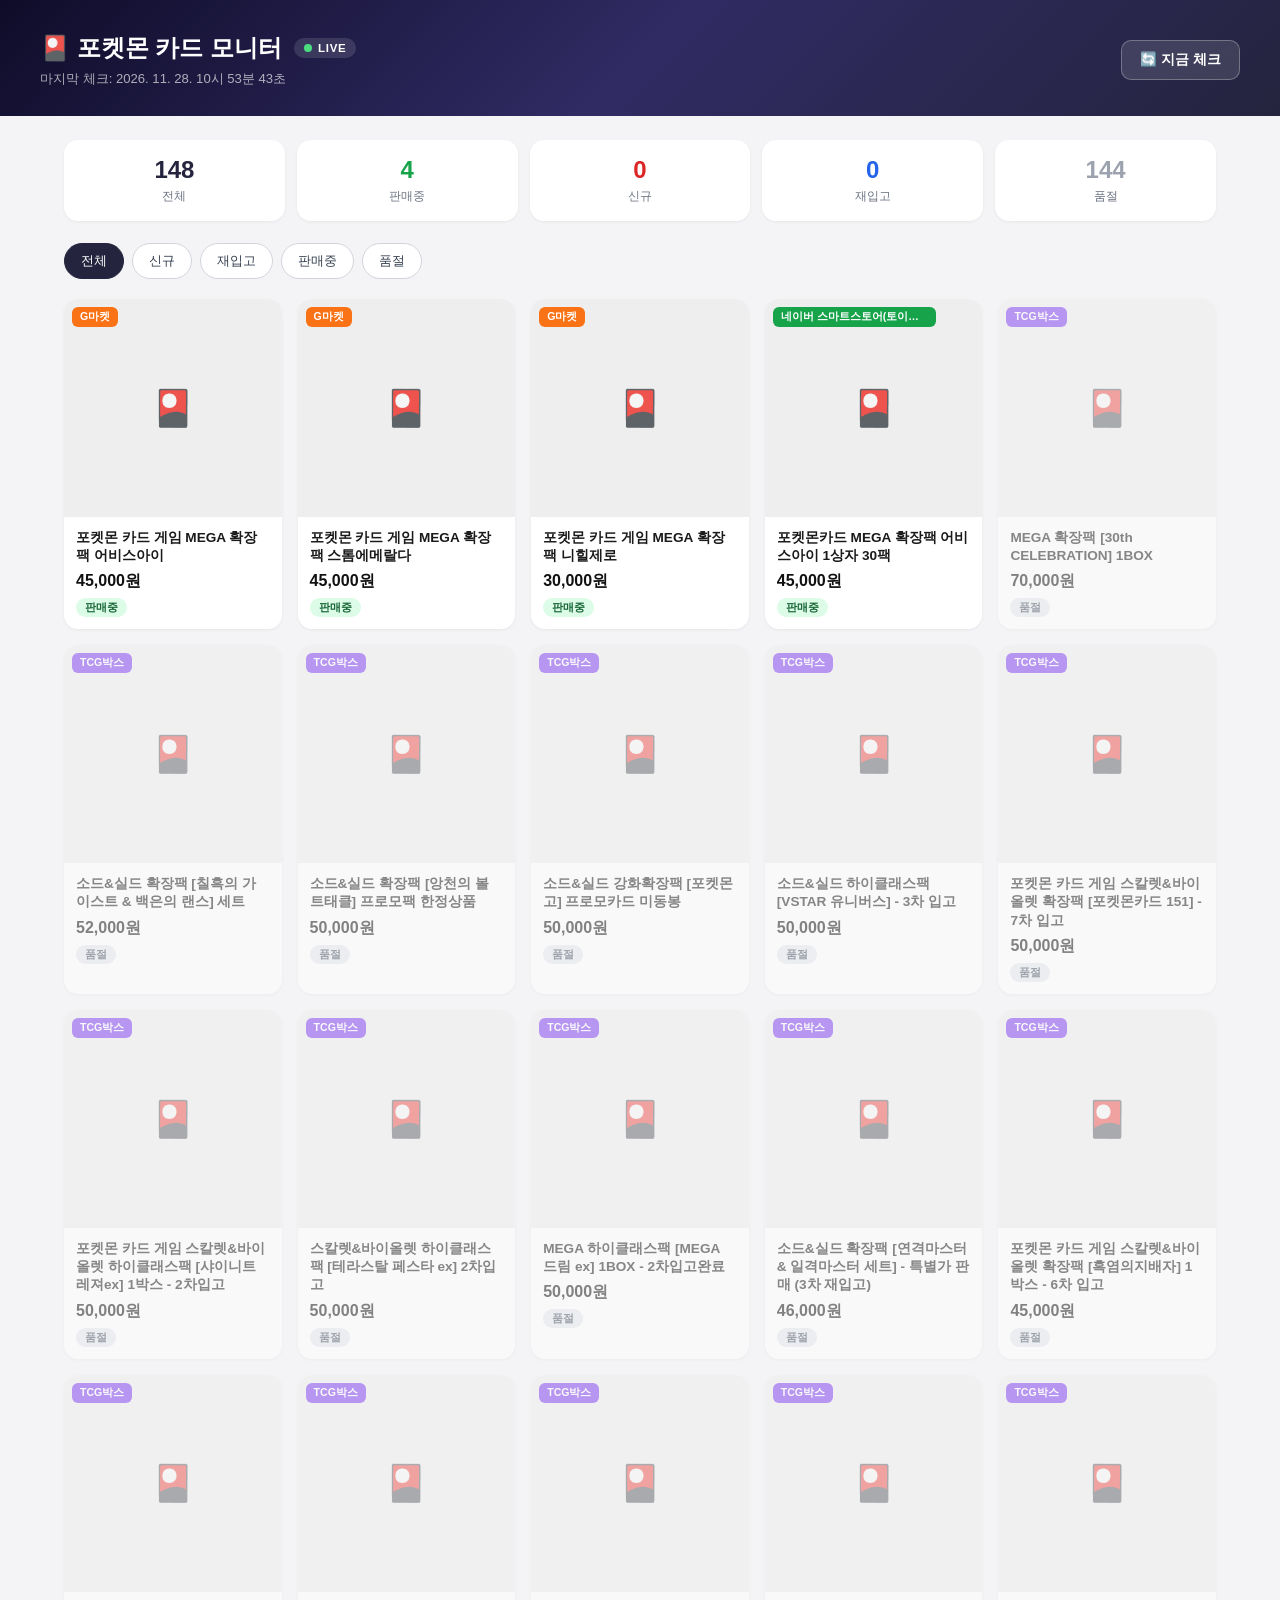
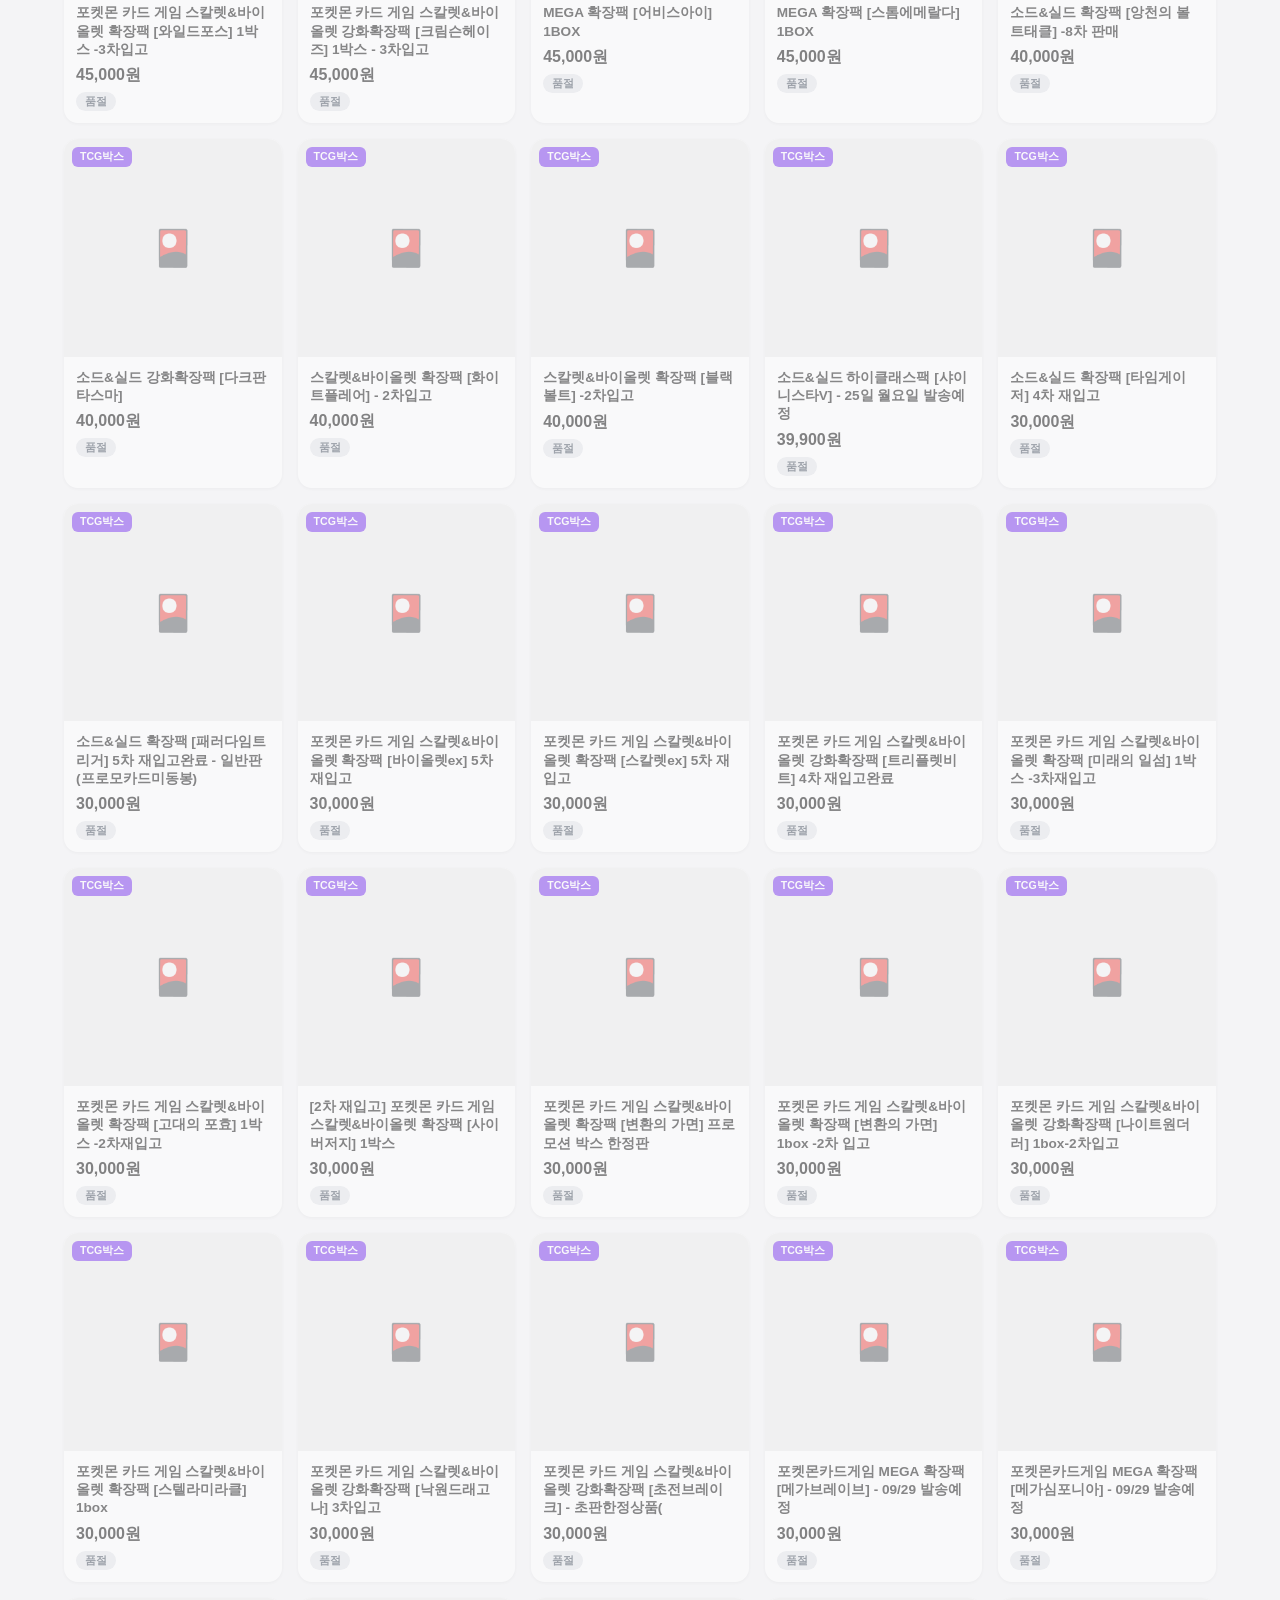
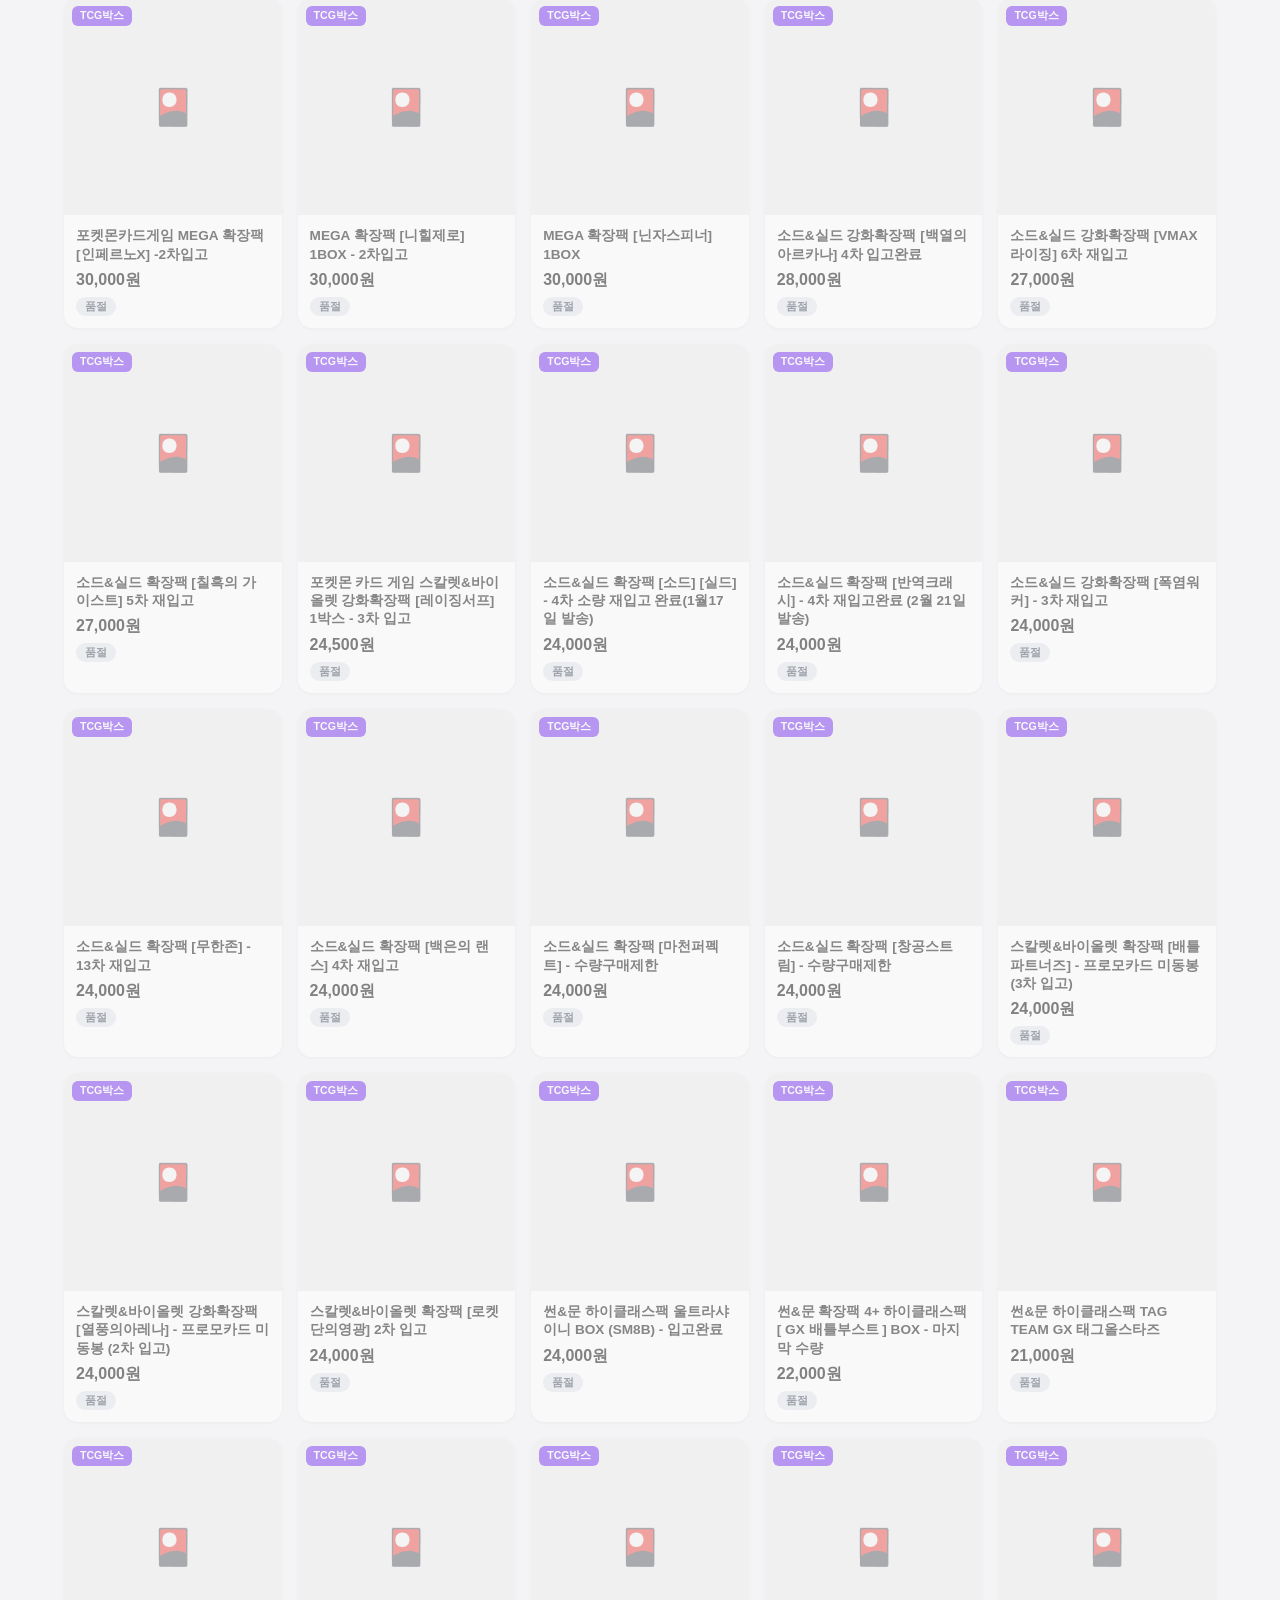
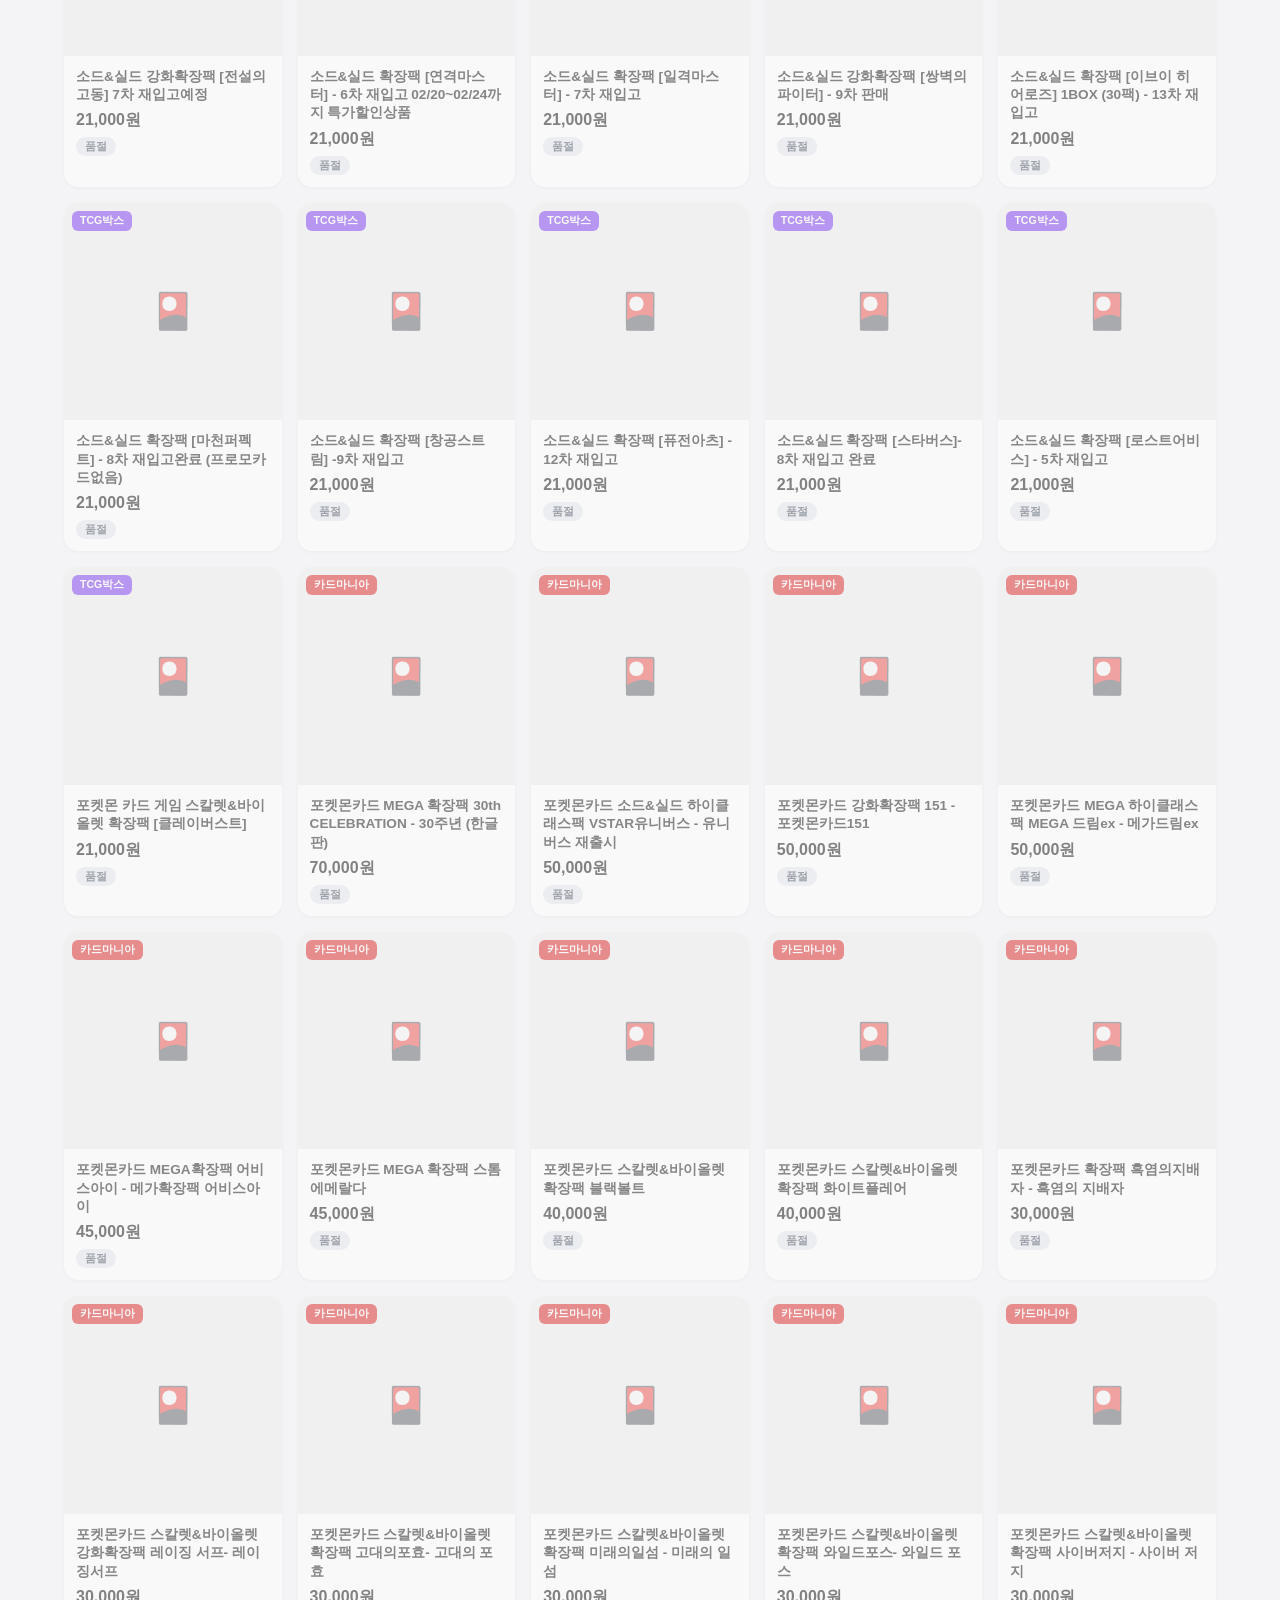
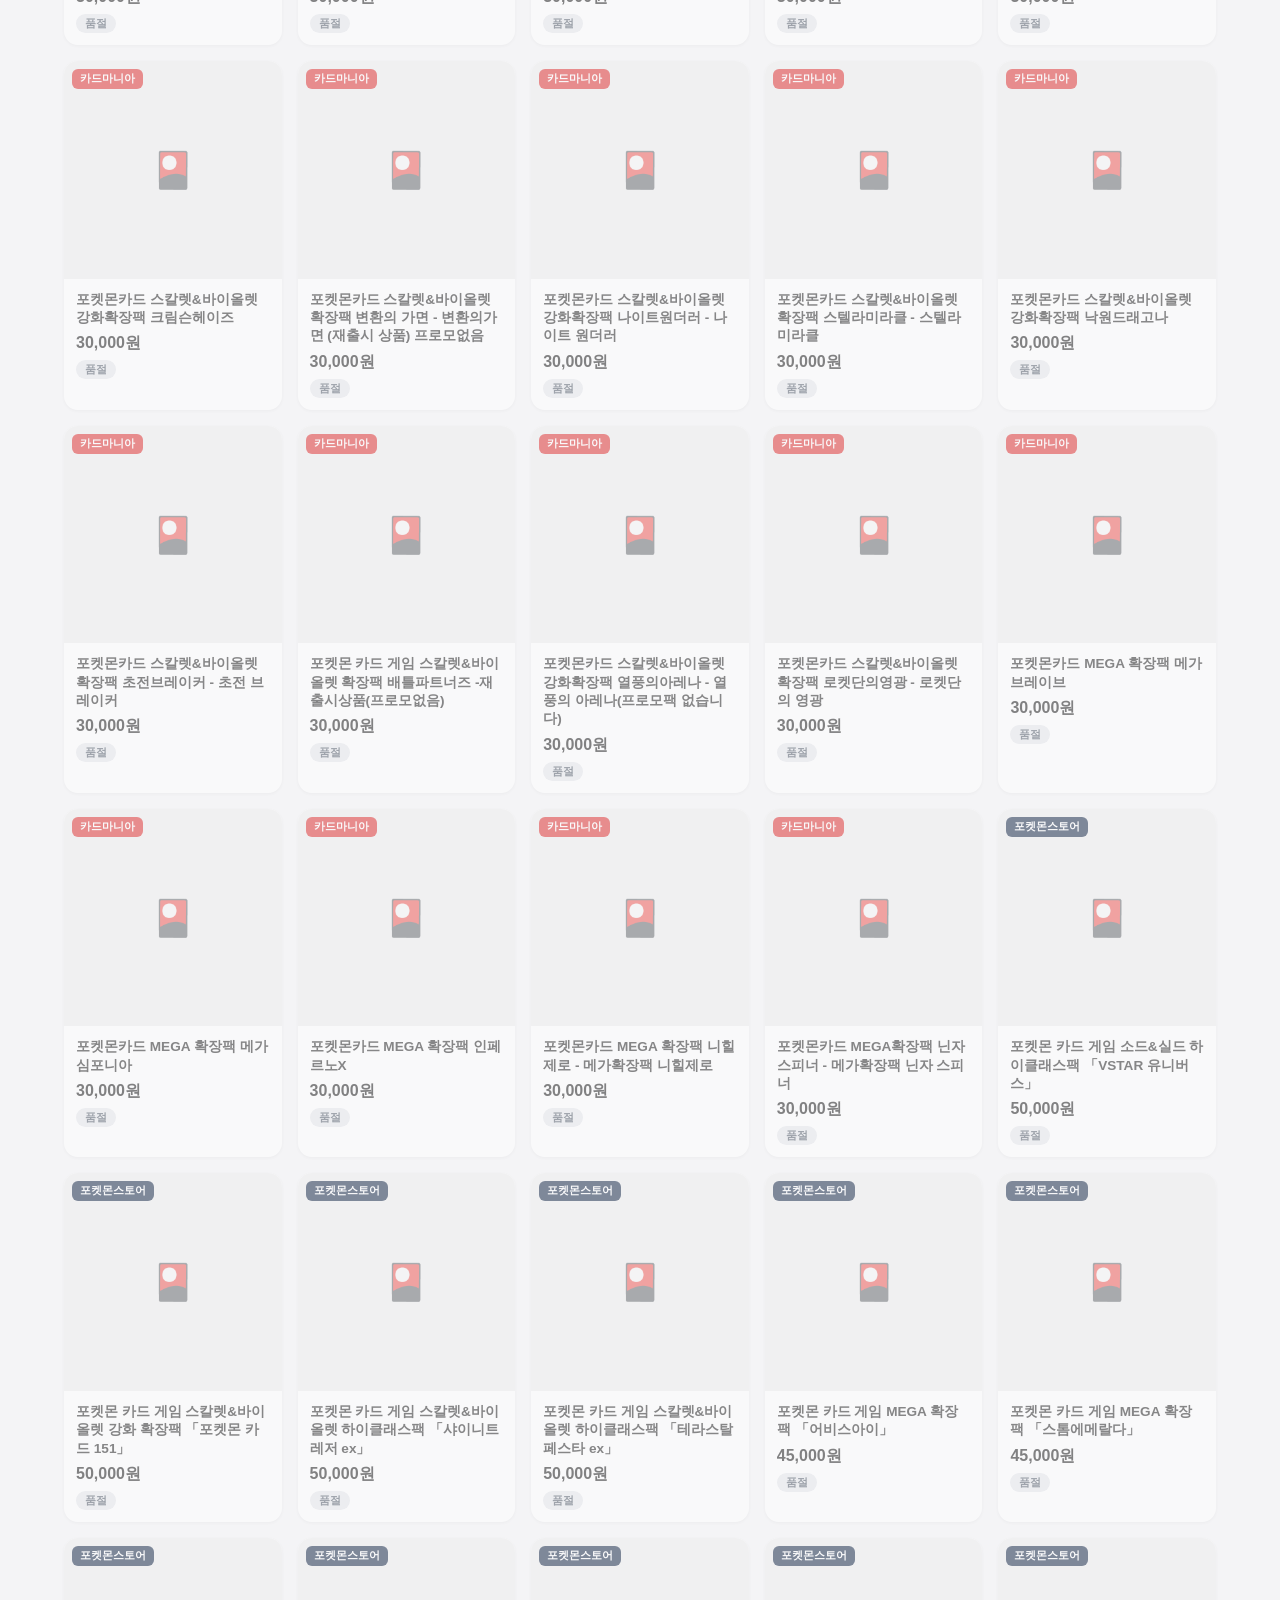
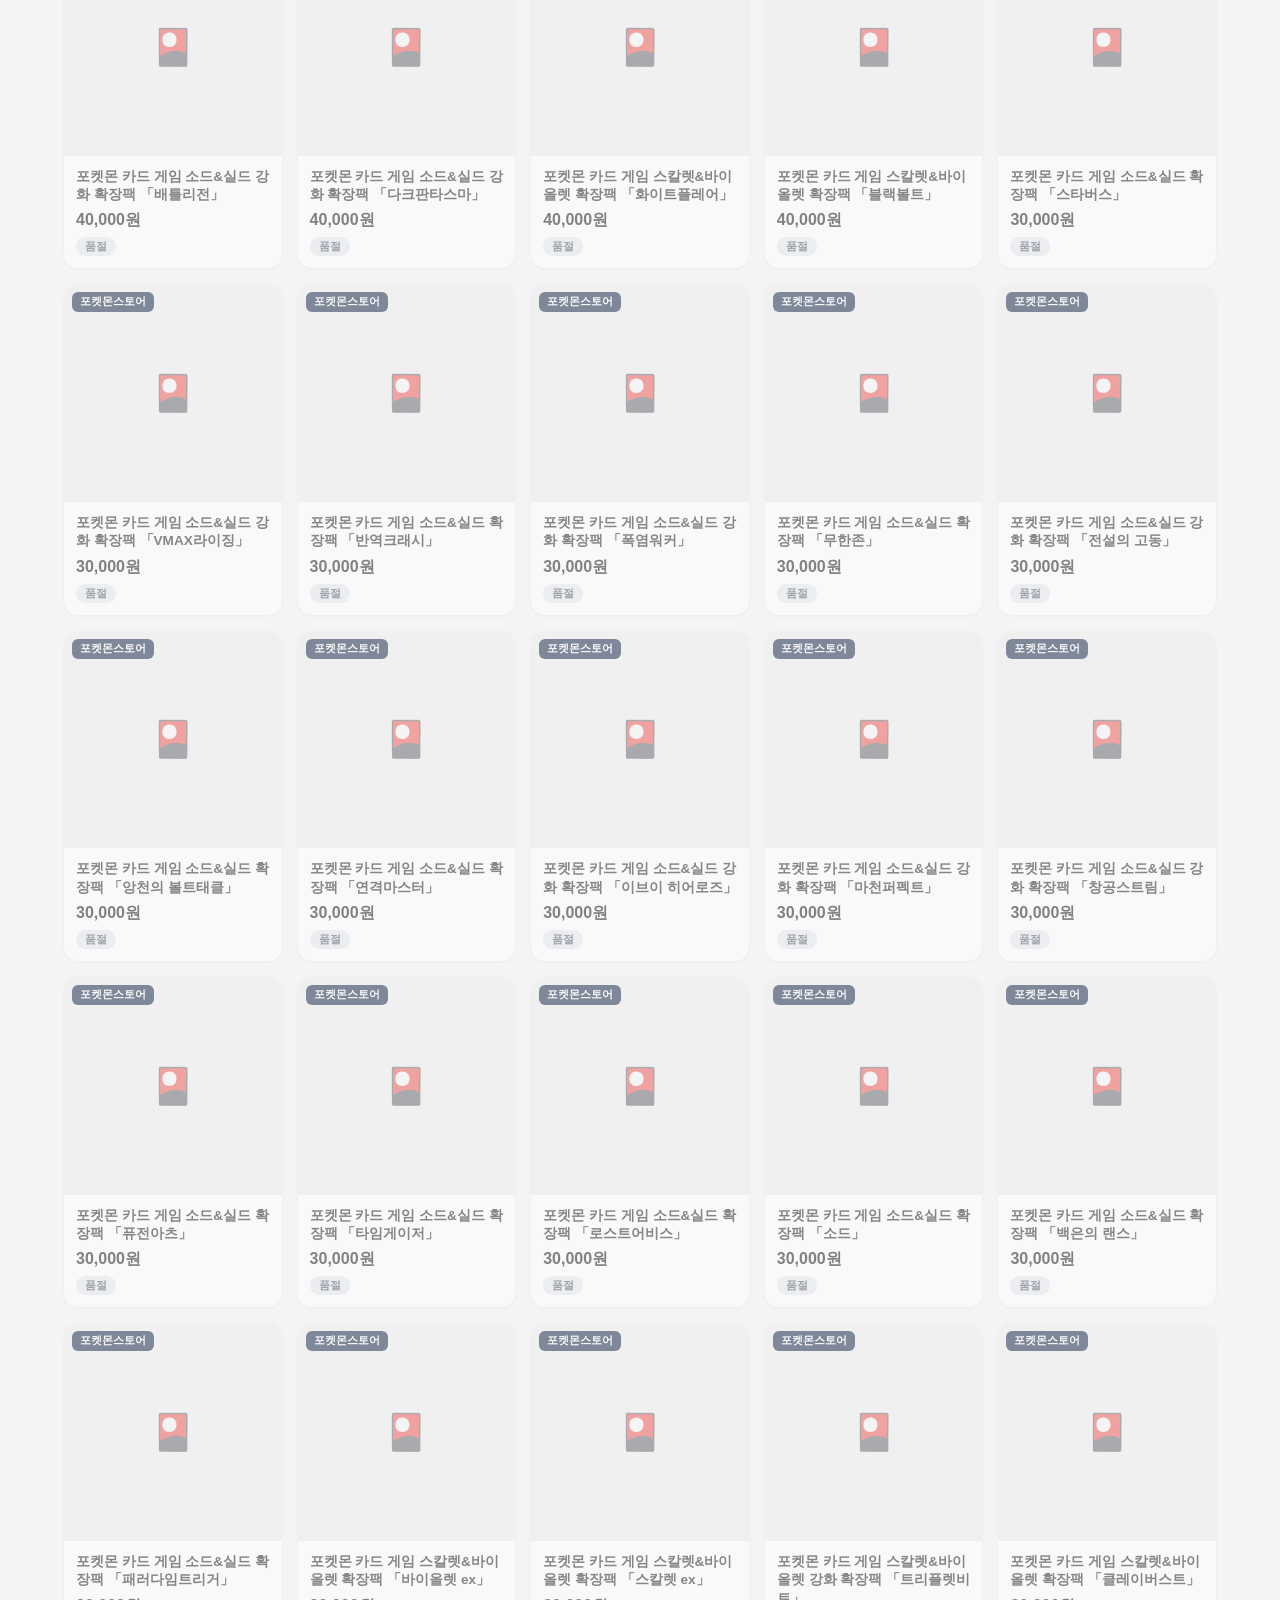
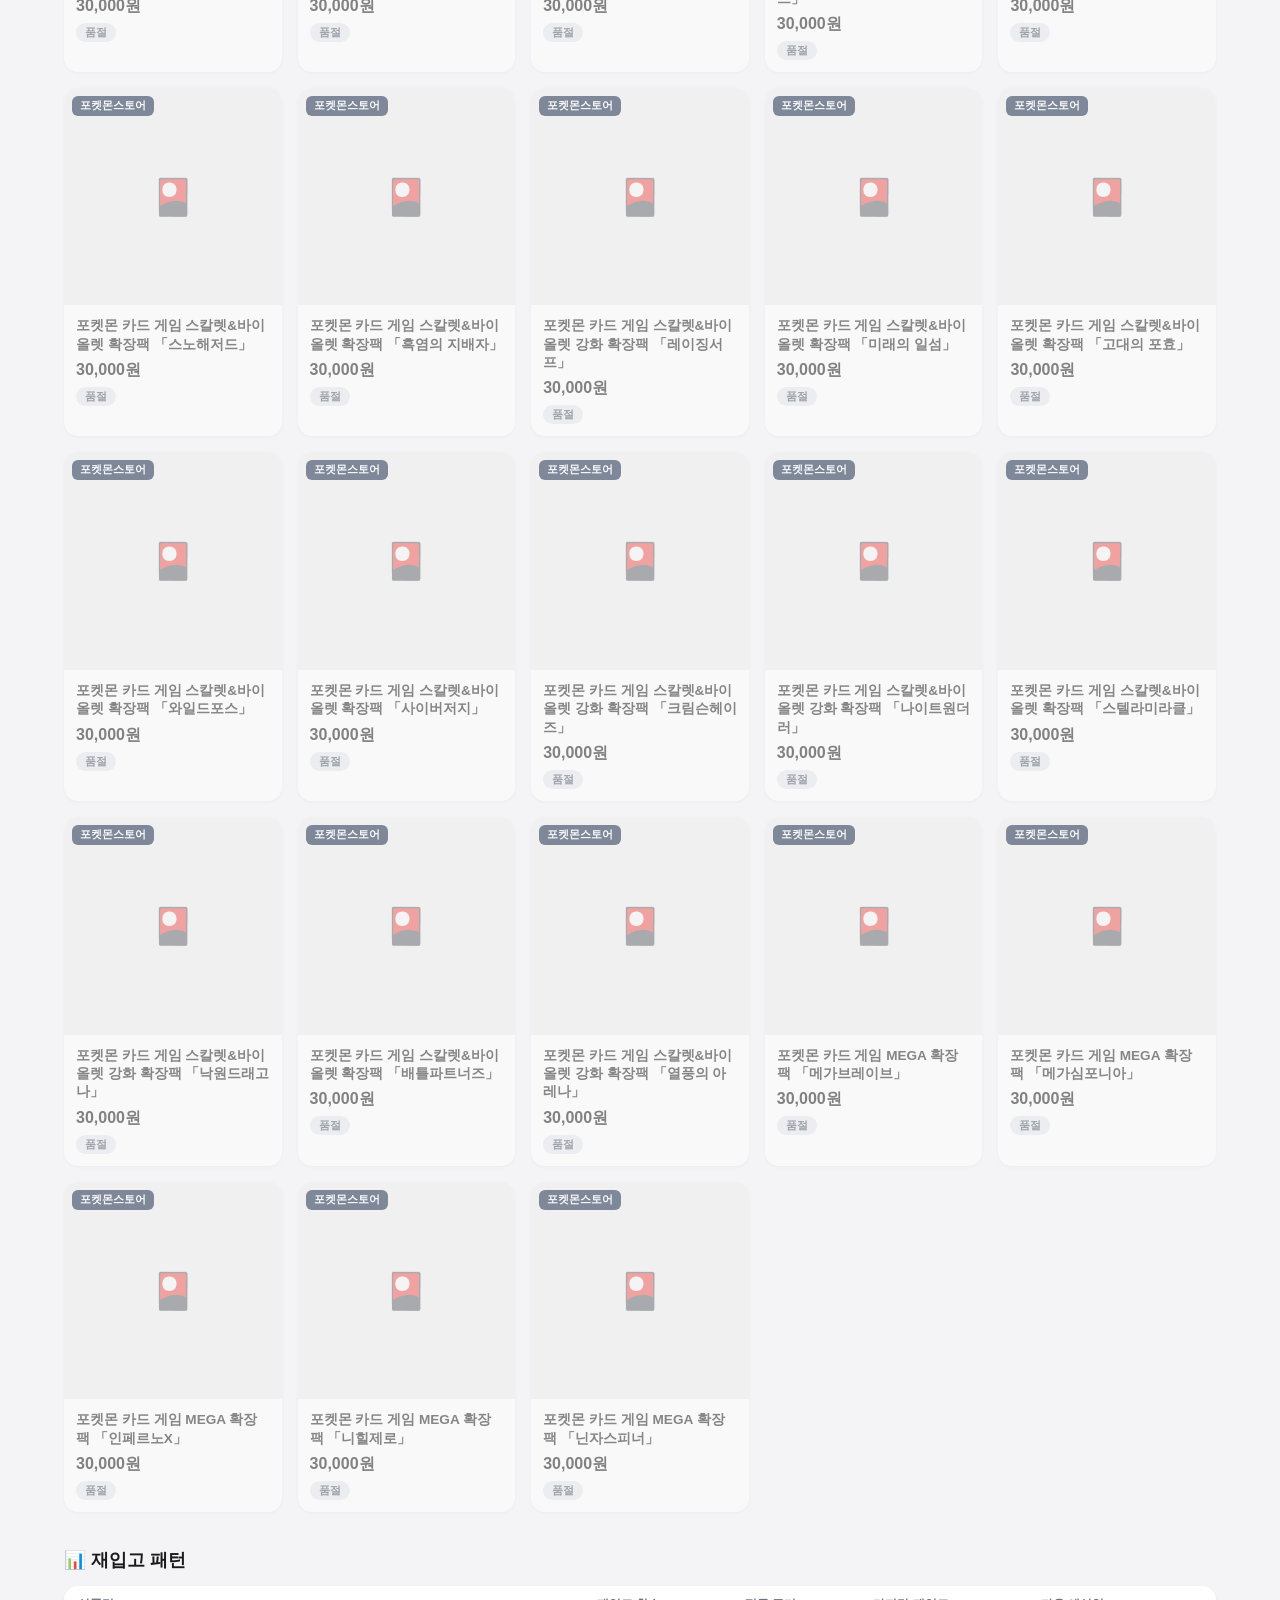
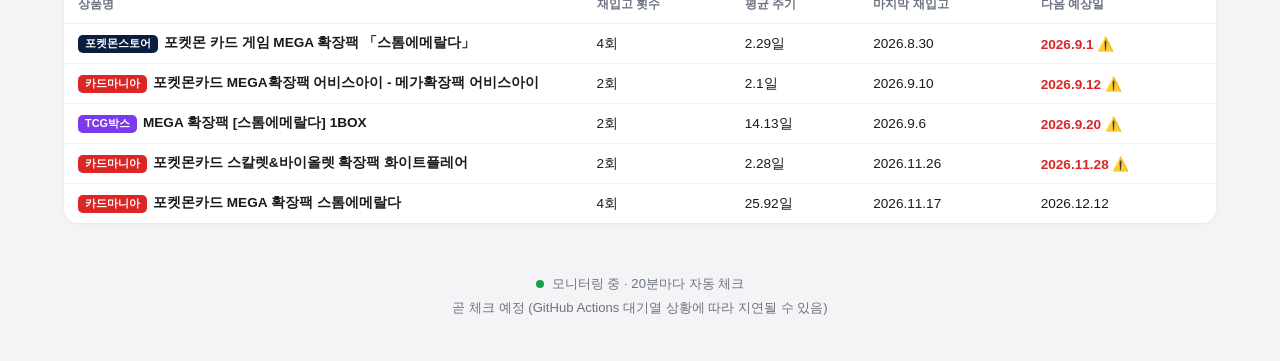
==== commit 8fd8146e: "chore: update stock state + dashboard [skip ci]" ====
--- a/docs/index.html
+++ b/docs/index.html
@@ -186,8 +186,8 @@
 const PRODUCTS = [{"name": "포켓몬 카드 게임 MEGA 확장팩 어비스아이", "price": "45,000원", "status": "판매중", "url": "https://item.gmarket.co.kr/Item?goodsCode=4788006977", "image_url": "https://gdimg.gmarket.co.kr/4788006977/still/280?ver=1788743957", "site_name": "G마켓", "last_event": null, "event_at": null}, {"name": "포켓몬 카드 게임 MEGA 확장팩 스톰에메랄다", "price": "45,000원", "status": "판매중", "url": "https://item.gmarket.co.kr/Item?goodsCode=4833806493", "image_url": "https://gdimg.gmarket.co.kr/4833806493/still/280?ver=1794890385", "site_name": "G마켓", "last_event": "new", "event_at": "2026-09-11T09:09:09.504318+00:00"}, {"name": "포켓몬 카드 게임 MEGA 확장팩 니힐제로", "price": "30,000원", "status": "판매중", "url": "https://item.gmarket.co.kr/Item?goodsCode=4697393264", "image_url": "https://gdimg.gmarket.co.kr/4697393264/still/280?ver=1789116535", "site_name": "G마켓", "last_event": "new", "event_at": "2026-08-18T08:48:47.842444+00:00"}, {"name": "포켓몬카드 MEGA 확장팩 어비스아이 1상자 30팩", "price": "45,000원", "status": "판매중", "url": "https://smartstore.naver.com/main/products/13641909833", "image_url": "https://shopping-phinf.pstatic.net/main_9118642/91186420542.jpg", "site_name": "네이버 스마트스토어(토이벤져스)", "last_event": null, "event_at": null}, {"name": "MEGA 확장팩 [30th CELEBRATION]  1BOX", "price": "70,000원", "status": "품절", "url": "https://tcgbox.co.kr/product/mega-확장팩-30th-celebration-1box/22970/", "image_url": "https://tcgbox.co.kr/web/product/medium/202609/16a26ff24241c365fc70dfb5fde1c8ff.png", "site_name": "TCG박스", "last_event": "new", "event_at": "2026-09-19T11:34:49.849188+00:00"}, {"name": "소드&실드 확장팩 [칠흑의 가이스트 & 백은의 랜스] 세트", "price": "52,000원", "status": "품절", "url": "https://tcgbox.co.kr/product/소드실드-확장팩-칠흑의-가이스트-백은의-랜스-세트/12889/", "image_url": "https://tcgbox.co.kr/web/product/medium/202106/a788dc1950f4821a60216adc322362be.jpg", "site_name": "TCG박스", "last_event": null, "event_at": null}, {"name": "소드&실드 확장팩 [앙천의 볼트태클] 프로모팩 한정상품", "price": "50,000원", "status": "품절", "url": "https://tcgbox.co.kr/product/소드실드-확장팩-앙천의-볼트태클-프로모팩-한정상품/11917/", "image_url": "https://tcgbox.co.kr/web/product/medium/202010/16511196dd5cfef9536aedb77ad908eb.jpg", "site_name": "TCG박스", "last_event": null, "event_at": null}, {"name": "소드&실드 강화확장팩 [포켓몬고] 프로모카드 미동봉", "price": "50,000원", "status": "품절", "url": "https://tcgbox.co.kr/product/소드실드-강화확장팩-포켓몬고-프로모카드-미동봉/14665/", "image_url": "https://tcgbox.co.kr/web/product/medium/202206/d5e7a54718c5e503e066340d6d5e6317.jpg", "site_name": "TCG박스", "last_event": null, "event_at": null}, {"name": "소드&실드 하이클래스팩 [VSTAR 유니버스] - 3차 입고", "price": "50,000원", "status": "품절", "url": "https://tcgbox.co.kr/product/소드실드-하이클래스팩-vstar-유니버스-3차-입고/15716/", "image_url": "https://tcgbox.co.kr/web/product/medium/202301/6a219e39ef66f0a894186909c683a5d3.jpg", "site_name": "TCG박스", "last_event": null, "event_at": null}, {"name": "포켓몬 카드 게임 스칼렛&바이올렛 확장팩 [포켓몬카드 151] - 7차 입고", "price": "50,000원", "status": "품절", "url": "https://tcgbox.co.kr/product/포켓몬-카드-게임-스칼렛바이올렛-확장팩-포켓몬카드-151-7차-입고/16713/", "image_url": "https://tcgbox.co.kr/web/product/medium/202307/6d5f8a02fac3438aad456b38f4adabd9.jpg", "site_name": "TCG박스", "last_event": null, "event_at": null}, {"name": "포켓몬 카드 게임 스칼렛&바이올렛 하이클래스팩 [샤이니트레져ex] 1박스 - 2차입고", "price": "50,000원", "status": "품절", "url": "https://tcgbox.co.kr/product/포켓몬-카드-게임-스칼렛바이올렛-하이클래스팩-샤이니트레져ex-1박스-2차입고/18098/", "image_url": "https://tcgbox.co.kr/web/product/medium/202401/dcea69ab870c291d8b624369c09228d5.jpg", "site_name": "TCG박스", "last_event": null, "event_at": null}, {"name": "스칼렛&바이올렛 하이클래스팩 [테라스탈 페스타 ex] 2차입고", "price": "50,000원", "status": "품절", "url": "https://tcgbox.co.kr/product/스칼렛바이올렛-하이클래스팩-테라스탈-페스타-ex-2차입고/19955/", "image_url": "https://tcgbox.co.kr/web/product/medium/202503/142f08c54db04ba27e40ce86ca7a171c.jpg", "site_name": "TCG박스", "last_event": null, "event_at": null}, {"name": "MEGA 하이클래스팩 [MEGA 드림 ex]  1BOX - 2차입고완료", "price": "50,000원", "status": "품절", "url": "https://tcgbox.co.kr/product/mega-하이클래스팩-mega-드림-ex-1box-2차입고완료/22155/", "image_url": "https://tcgbox.co.kr/web/product/medium/202603/3f5090c3c2481c38ffe530be2e11aa48.jpg", "site_name": "TCG박스", "last_event": null, "event_at": null}, {"name": "소드&실드 확장팩 [연격마스터 & 일격마스터 세트] - 특별가 판매 (3차 재입고)", "price": "46,000원", "status": "품절", "url": "https://tcgbox.co.kr/product/소드실드-확장팩-연격마스터-일격마스터-세트-특별가-판매-3차-재입고/12589/", "image_url": "https://tcgbox.co.kr/web/product/medium/202102/835ca650b4bf0c627dc64cc867b2165b.jpg", "site_name": "TCG박스", "last_event": null, "event_at": null}, {"name": "포켓몬 카드 게임 스칼렛&바이올렛 확장팩 [흑염의지배자] 1박스 - 6차 입고", "price": "45,000원", "status": "품절", "url": "https://tcgbox.co.kr/product/포켓몬-카드-게임-스칼렛바이올렛-확장팩-흑염의지배자-1박스-6차-입고/17143/", "image_url": "https://tcgbox.co.kr/web/product/medium/202308/831192a0a1f8185be1668fcabfc9bc51.jpg", "site_name": "TCG박스", "last_event": null, "event_at": null}, {"name": "포켓몬 카드 게임 스칼렛&바이올렛 확장팩 [와일드포스] 1박스 -3차입고", "price": "45,000원", "status": "품절", "url": "https://tcgbox.co.kr/product/포켓몬-카드-게임-스칼렛바이올렛-확장팩-와일드포스-1박스-3차입고/18310/", "image_url": "https://tcgbox.co.kr/web/product/medium/202403/6e89f20a5bc2a813dcfcbdad2109275d.jpg", "site_name": "TCG박스", "last_event": null, "event_at": null}, {"name": "포켓몬 카드 게임 스칼렛&바이올렛 강화확장팩 [크림슨헤이즈] 1박스 - 3차입고", "price": "45,000원", "status": "품절", "url": "https://tcgbox.co.kr/product/포켓몬-카드-게임-스칼렛바이올렛-강화확장팩-크림슨헤이즈-1박스-3차입고/19027/", "image_url": "https://tcgbox.co.kr/web/product/medium/202405/840e66a837eafe6cfe19408cd54a6ca4.jpg", "site_name": "TCG박스", "last_event": null, "event_at": null}, {"name": "MEGA 확장팩 [어비스아이]  1BOX", "price": "45,000원", "status": "품절", "url": "https://tcgbox.co.kr/product/mega-확장팩-어비스아이-1box/22670/", "image_url": "https://tcgbox.co.kr/web/product/medium/202606/bae970ce6de0380ded0f4af09244f311.jpg", "site_name": "TCG박스", "last_event": "restocked", "event_at": "2026-09-06T14:05:07.885053+00:00"}, {"name": "MEGA 확장팩 [스톰에메랄다]  1BOX", "price": "45,000원", "status": "품절", "url": "https://tcgbox.co.kr/product/mega-확장팩-스톰에메랄다-1box/22859/", "image_url": "https://tcgbox.co.kr/web/product/medium/202608/6cb6e868c98f5a6dadfcc87e93fab141.jpg", "site_name": "TCG박스", "last_event": "restocked", "event_at": "2026-09-06T14:05:07.885053+00:00"}, {"name": "소드&실드 확장팩 [앙천의 볼트태클] -8차 판매", "price": "40,000원", "status": "품절", "url": "https://tcgbox.co.kr/product/소드실드-확장팩-앙천의-볼트태클-8차-판매/11921/", "image_url": "https://tcgbox.co.kr/web/product/medium/202011/45c376d276ba94e0bb5b4d7aab6a8c74.jpg", "site_name": "TCG박스", "last_event": null, "event_at": null}, {"name": "소드&실드 강화확장팩 [다크판타스마]", "price": "40,000원", "status": "품절", "url": "https://tcgbox.co.kr/product/소드실드-강화확장팩-다크판타스마/15239/", "image_url": "https://tcgbox.co.kr/web/product/medium/202207/fede93e2301c6f629ced1fce25c30ea2.jpg", "site_name": "TCG박스", "last_event": null, "event_at": null}, {"name": "스칼렛&바이올렛 확장팩 [화이트플레어] - 2차입고", "price": "40,000원", "status": "품절", "url": "https://tcgbox.co.kr/product/스칼렛바이올렛-확장팩-화이트플레어-2차입고/20897/", "image_url": "https://tcgbox.co.kr/web/product/medium/202508/0b28a8ee467d3e5f3fcd5ce1e8d10de6.jpg", "site_name": "TCG박스", "last_event": null, "event_at": null}, {"name": "스칼렛&바이올렛 확장팩 [블랙볼트] -2차입고", "price": "40,000원", "status": "품절", "url": "https://tcgbox.co.kr/product/스칼렛바이올렛-확장팩-블랙볼트-2차입고/20898/", "image_url": "https://tcgbox.co.kr/web/product/medium/202508/bcbacca854863746ee9c0bfd239db8dd.jpg", "site_name": "TCG박스", "last_event": null, "event_at": null}, {"name": "소드&실드 하이클래스팩 [샤이니스타V] - 25일 월요일 발송예정", "price": "39,900원", "status": "품절", "url": "https://tcgbox.co.kr/product/소드실드-하이클래스팩-샤이니스타v-25일-월요일-발송예정/12070/", "image_url": "https://tcgbox.co.kr/web/product/medium/202012/64a0df25a23d20a7179ac2c1b45feefb.jpg", "site_name": "TCG박스", "last_event": null, "event_at": null}, {"name": "소드&실드 확장팩 [타임게이저] 4차 재입고", "price": "30,000원", "status": "품절", "url": "https://tcgbox.co.kr/product/소드실드-확장팩-타임게이저-4차-재입고/14536/", "image_url": "https://tcgbox.co.kr/web/product/medium/202209/bbb38886a6a53b49eab49d17f5b4fb73.jpg", "site_name": "TCG박스", "last_event": null, "event_at": null}, {"name": "소드&실드 확장팩 [패러다임트리거] 5차 재입고완료 - 일반판 (프로모카드미동봉)", "price": "30,000원", "status": "품절", "url": "https://tcgbox.co.kr/product/소드실드-확장팩-패러다임트리거-5차-재입고완료-일반판-프로모카드미동봉/15576/", "image_url": "https://tcgbox.co.kr/web/product/medium/202211/0079a1e52e72b74524e7ba4bce046c87.jpg", "site_name": "TCG박스", "last_event": null, "event_at": null}, {"name": "포켓몬 카드 게임 스칼렛&바이올렛 확장팩 [바이올렛ex]  5차재입고", "price": "30,000원", "status": "품절", "url": "https://tcgbox.co.kr/product/포켓몬-카드-게임-스칼렛바이올렛-확장팩-바이올렛ex-5차재입고/16045/", "image_url": "https://tcgbox.co.kr/web/product/medium/202304/dc85754714412e2752716b5cfb824caa.jpg", "site_name": "TCG박스", "last_event": null, "event_at": null}, {"name": "포켓몬 카드 게임 스칼렛&바이올렛 확장팩 [스칼렛ex]  5차 재입고", "price": "30,000원", "status": "품절", "url": "https://tcgbox.co.kr/product/포켓몬-카드-게임-스칼렛바이올렛-확장팩-스칼렛ex-5차-재입고/16046/", "image_url": "https://tcgbox.co.kr/web/product/medium/202304/3c355ca4f5c09a3bf2fbbf69f7e3a297.jpg", "site_name": "TCG박스", "last_event": null, "event_at": null}, {"name": "포켓몬 카드 게임 스칼렛&바이올렛 강화확장팩 [트리플렛비트] 4차 재입고완료", "price": "30,000원", "status": "품절", "url": "https://tcgbox.co.kr/product/포켓몬-카드-게임-스칼렛바이올렛-강화확장팩-트리플렛비트-4차-재입고완료/16375/", "image_url": "https://tcgbox.co.kr/web/product/medium/202305/ac094bbd210093ae436eb08a849dab72.jpg", "site_name": "TCG박스", "last_event": null, "event_at": null}, {"name": "포켓몬 카드 게임 스칼렛&바이올렛 확장팩 [미래의 일섬] 1박스 -3차재입고", "price": "30,000원", "status": "품절", "url": "https://tcgbox.co.kr/product/포켓몬-카드-게임-스칼렛바이올렛-확장팩-미래의-일섬-1박스-3차재입고/17732/", "image_url": "https://tcgbox.co.kr/web/product/medium/202312/478463e94d94a4c02400e5591976ca63.jpg", "site_name": "TCG박스", "last_event": null, "event_at": null}, {"name": "포켓몬 카드 게임 스칼렛&바이올렛 확장팩 [고대의 포효] 1박스 -2차재입고", "price": "30,000원", "status": "품절", "url": "https://tcgbox.co.kr/product/포켓몬-카드-게임-스칼렛바이올렛-확장팩-고대의-포효-1박스-2차재입고/17733/", "image_url": "https://tcgbox.co.kr/web/product/medium/202312/b979b142ec5821f246158c19916efe80.jpg", "site_name": "TCG박스", "last_event": null, "event_at": null}, {"name": "[2차 재입고] 포켓몬 카드 게임 스칼렛&바이올렛 확장팩 [사이버저지] 1박스", "price": "30,000원", "status": "품절", "url": "https://tcgbox.co.kr/product/2차-재입고-포켓몬-카드-게임-스칼렛바이올렛-확장팩-사이버저지-1박스/18309/", "image_url": "https://tcgbox.co.kr/web/product/medium/202403/bbdcfd06376df09843a049042a7c54e6.jpg", "site_name": "TCG박스", "last_event": null, "event_at": null}, {"name": "포켓몬 카드 게임 스칼렛&바이올렛 확장팩 [변환의 가면]  프로모션 박스   한정판", "price": "30,000원", "status": "품절", "url": "https://tcgbox.co.kr/product/포켓몬-카드-게임-스칼렛바이올렛-확장팩-변환의-가면-프로모션-박스-한정판/19126/", "image_url": "https://tcgbox.co.kr/web/product/medium/202406/bbb9714de757704e82842f42146f3283.jpg", "site_name": "TCG박스", "last_event": null, "event_at": null}, {"name": "포켓몬 카드 게임 스칼렛&바이올렛 확장팩 [변환의 가면]   1box -2차 입고", "price": "30,000원", "status": "품절", "url": "https://tcgbox.co.kr/product/포켓몬-카드-게임-스칼렛바이올렛-확장팩-변환의-가면-1box-2차-입고/19127/", "image_url": "https://tcgbox.co.kr/web/product/medium/202406/b773a2be152ea4ec8e4636301c66d97a.jpg", "site_name": "TCG박스", "last_event": null, "event_at": null}, {"name": "포켓몬 카드 게임 스칼렛&바이올렛 강화확장팩 [나이트원더러]   1box-2차입고", "price": "30,000원", "status": "품절", "url": "https://tcgbox.co.kr/product/포켓몬-카드-게임-스칼렛바이올렛-강화확장팩-나이트원더러-1box-2차입고/19351/", "image_url": "https://tcgbox.co.kr/web/product/medium/202408/08e0d7718e12292a317a8ab4514f80c5.jpg", "site_name": "TCG박스", "last_event": null, "event_at": null}, {"name": "포켓몬 카드 게임 스칼렛&바이올렛 확장팩 [스텔라미라클]   1box", "price": "30,000원", "status": "품절", "url": "https://tcgbox.co.kr/product/포켓몬-카드-게임-스칼렛바이올렛-확장팩-스텔라미라클-1box/19481/", "image_url": "https://tcgbox.co.kr/web/product/medium/202409/373f3a24db08b7b5a8a86b71bf08a4b0.jpg", "site_name": "TCG박스", "last_event": null, "event_at": null}, {"name": "포켓몬 카드 게임 스칼렛&바이올렛 강화확장팩 [낙원드래고나]  3차입고", "price": "30,000원", "status": "품절", "url": "https://tcgbox.co.kr/product/포켓몬-카드-게임-스칼렛바이올렛-강화확장팩-낙원드래고나-3차입고/19622/", "image_url": "https://tcgbox.co.kr/web/product/medium/202411/4b070dc24df690be68e188e1635e055b.jpg", "site_name": "TCG박스", "last_event": null, "event_at": null}, {"name": "포켓몬 카드 게임 스칼렛&바이올렛 강화확장팩 [초전브레이크]  - 초판한정상품(", "price": "30,000원", "status": "품절", "url": "https://tcgbox.co.kr/product/포켓몬-카드-게임-스칼렛바이올렛-강화확장팩-초전브레이크-초판한정상품/19624/", "image_url": "https://tcgbox.co.kr/web/product/medium/202411/3fdb328ef1ecd9fdb39ce925bb776486.jpg", "site_name": "TCG박스", "last_event": null, "event_at": null}, {"name": "포켓몬카드게임 MEGA 확장팩 [메가브레이브] - 09/29 발송예정", "price": "30,000원", "status": "품절", "url": "https://tcgbox.co.kr/product/포켓몬카드게임-mega-확장팩-메가브레이브-0929-발송예정/21429/", "image_url": "https://tcgbox.co.kr/web/product/medium/202509/b5a36a891e64ce7fcee89a5fa666b8d8.jpg", "site_name": "TCG박스", "last_event": null, "event_at": null}, {"name": "포켓몬카드게임 MEGA 확장팩 [메가심포니아] - 09/29 발송예정", "price": "30,000원", "status": "품절", "url": "https://tcgbox.co.kr/product/포켓몬카드게임-mega-확장팩-메가심포니아-0929-발송예정/21430/", "image_url": "https://tcgbox.co.kr/web/product/medium/202509/cf892e7cbf8efbe4449aea6de8587d52.jpg", "site_name": "TCG박스", "last_event": null, "event_at": null}, {"name": "포켓몬카드게임 MEGA 확장팩  [인페르노X] -2차입고", "price": "30,000원", "status": "품절", "url": "https://tcgbox.co.kr/product/포켓몬카드게임-mega-확장팩-인페르노x-2차입고/21785/", "image_url": "https://tcgbox.co.kr/web/product/medium/202511/7cceb853d5350af766994b46cc7fb4c2.jpg", "site_name": "TCG박스", "last_event": null, "event_at": null}, {"name": "MEGA 확장팩 [니힐제로]  1BOX - 2차입고", "price": "30,000원", "status": "품절", "url": "https://tcgbox.co.kr/product/mega-확장팩-니힐제로-1box-2차입고/22352/", "image_url": "https://tcgbox.co.kr/web/product/medium/202604/ee1933729a06cf9ad85fd748d83eca69.jpg", "site_name": "TCG박스", "last_event": null, "event_at": null}, {"name": "MEGA 확장팩 [닌자스피너]  1BOX", "price": "30,000원", "status": "품절", "url": "https://tcgbox.co.kr/product/mega-확장팩-닌자스피너-1box/22490/", "image_url": "https://tcgbox.co.kr/web/product/medium/202604/32b46a47254a057ad70561a9475e0b5e.jpg", "site_name": "TCG박스", "last_event": null, "event_at": null}, {"name": "소드&실드 강화확장팩 [백열의 아르카나] 4차 입고완료", "price": "28,000원", "status": "품절", "url": "https://tcgbox.co.kr/product/소드실드-강화확장팩-백열의-아르카나-4차-입고완료/15481/", "image_url": "https://tcgbox.co.kr/web/product/medium/202210/c6291a070f77d0f543fc10e438afb50e.jpg", "site_name": "TCG박스", "last_event": null, "event_at": null}, {"name": "소드&실드 강화확장팩 [VMAX 라이징] 6차 재입고", "price": "27,000원", "status": "품절", "url": "https://tcgbox.co.kr/product/소드실드-강화확장팩-vmax-라이징-6차-재입고/11079/", "image_url": "https://tcgbox.co.kr/web/product/medium/20200324/413af7d84c2548f50da77c01cd57c1ff.jpg", "site_name": "TCG박스", "last_event": null, "event_at": null}, {"name": "소드&실드 확장팩 [칠흑의 가이스트] 5차 재입고", "price": "27,000원", "status": "품절", "url": "https://tcgbox.co.kr/product/소드실드-확장팩-칠흑의-가이스트-5차-재입고/12887/", "image_url": "https://tcgbox.co.kr/web/product/medium/202106/f0b0c00f4a1cf8385ce27e8dcc99a663.jpg", "site_name": "TCG박스", "last_event": null, "event_at": null}, {"name": "포켓몬 카드 게임 스칼렛&바이올렛 강화확장팩 [레이징서프] 1박스 - 3차 입고", "price": "24,500원", "status": "품절", "url": "https://tcgbox.co.kr/product/포켓몬-카드-게임-스칼렛바이올렛-강화확장팩-레이징서프-1박스-3차-입고/17337/", "image_url": "https://tcgbox.co.kr/web/product/medium/202311/b31afd91a244f168f27362cf3fc550a8.jpg", "site_name": "TCG박스", "last_event": null, "event_at": null}, {"name": "소드&실드 확장팩 [소드] [실드] - 4차 소량 재입고 완료(1월17일 발송)", "price": "24,000원", "status": "품절", "url": "https://tcgbox.co.kr/product/소드실드-확장팩-소드-실드-4차-소량-재입고-완료1월17일-발송/10763/", "image_url": "https://tcgbox.co.kr/web/product/medium/20200206/20f8357d5b5dbd359a86b5f97849bd64.jpg", "site_name": "TCG박스", "last_event": null, "event_at": null}, {"name": "소드&실드 확장팩 [반역크래시] - 4차 재입고완료 (2월 21일 발송)", "price": "24,000원", "status": "품절", "url": "https://tcgbox.co.kr/product/소드실드-확장팩-반역크래시-4차-재입고완료-2월-21일-발송/11255/", "image_url": "https://tcgbox.co.kr/web/product/medium/20200415/a89222da17454ef5c8bc23aa465d374e.jpg", "site_name": "TCG박스", "last_event": null, "event_at": null}, {"name": "소드&실드 강화확장팩 [폭염워커] - 3차 재입고", "price": "24,000원", "status": "품절", "url": "https://tcgbox.co.kr/product/소드실드-강화확장팩-폭염워커-3차-재입고/11557/", "image_url": "https://tcgbox.co.kr/web/product/medium/20200616/d8b08db9131e6ecbd6e7a044635f47d5.jpg", "site_name": "TCG박스", "last_event": null, "event_at": null}, {"name": "소드&실드 확장팩 [무한존] - 13차 재입고", "price": "24,000원", "status": "품절", "url": "https://tcgbox.co.kr/product/소드실드-확장팩-무한존-13차-재입고/11644/", "image_url": "https://tcgbox.co.kr/web/product/medium/202007/7d447cf1e7170e4ea6d3e530c6047624.jpg", "site_name": "TCG박스", "last_event": null, "event_at": null}, {"name": "소드&실드 확장팩 [백은의 랜스] 4차 재입고", "price": "24,000원", "status": "품절", "url": "https://tcgbox.co.kr/product/소드실드-확장팩-백은의-랜스-4차-재입고/12888/", "image_url": "https://tcgbox.co.kr/web/product/medium/202106/ac3cea8fb0b43cfc42b11d6f2e656f76.jpg", "site_name": "TCG박스", "last_event": null, "event_at": null}, {"name": "소드&실드 확장팩 [마천퍼펙트] - 수량구매제한", "price": "24,000원", "status": "품절", "url": "https://tcgbox.co.kr/product/소드실드-확장팩-마천퍼펙트-수량구매제한/13341/", "image_url": "https://tcgbox.co.kr/web/product/medium/202109/bba52911390d3bdac1da86522b9ebb5b.jpg", "site_name": "TCG박스", "last_event": null, "event_at": null}, {"name": "소드&실드 확장팩 [창공스트림] - 수량구매제한", "price": "24,000원", "status": "품절", "url": "https://tcgbox.co.kr/product/소드실드-확장팩-창공스트림-수량구매제한/13342/", "image_url": "https://tcgbox.co.kr/web/product/medium/202109/20d6788a82053063cdbed073150ddb37.jpg", "site_name": "TCG박스", "last_event": null, "event_at": null}, {"name": "스칼렛&바이올렛 확장팩 [배틀파트너즈] - 프로모카드 미동봉 (3차 입고)", "price": "24,000원", "status": "품절", "url": "https://tcgbox.co.kr/product/스칼렛바이올렛-확장팩-배틀파트너즈-프로모카드-미동봉-3차-입고/20292/", "image_url": "https://tcgbox.co.kr/web/product/medium/202503/6f769107a0e163afd515a143282dde87.jpg", "site_name": "TCG박스", "last_event": null, "event_at": null}, {"name": "스칼렛&바이올렛 강화확장팩 [열풍의아레나] - 프로모카드 미동봉 (2차 입고)", "price": "24,000원", "status": "품절", "url": "https://tcgbox.co.kr/product/스칼렛바이올렛-강화확장팩-열풍의아레나-프로모카드-미동봉-2차-입고/20653/", "image_url": "https://tcgbox.co.kr/web/product/medium/202507/86479861c1f14748a67d365451de10a4.jpg", "site_name": "TCG박스", "last_event": null, "event_at": null}, {"name": "스칼렛&바이올렛 확장팩 [로켓단의영광]  2차 입고", "price": "24,000원", "status": "품절", "url": "https://tcgbox.co.kr/product/스칼렛바이올렛-확장팩-로켓단의영광-2차-입고/20870/", "image_url": "https://tcgbox.co.kr/web/product/medium/202507/66f8a14736a339fe00acc9851c7567df.jpg", "site_name": "TCG박스", "last_event": null, "event_at": null}, {"name": "썬&문 하이클래스팩 울트라샤이니 BOX (SM8B) - 입고완료", "price": "24,000원", "status": "품절", "url": "https://tcgbox.co.kr/product/썬문-하이클래스팩-울트라샤이니-box-sm8b-입고완료/7911/", "image_url": "https://tcgbox.co.kr/web/product/medium/201902/3c5be0a52da8730c195a1f2c212fa2f0.jpg", "site_name": "TCG박스", "last_event": null, "event_at": null}, {"name": "썬&문 확장팩 4+ 하이클래스팩[ GX 배틀부스트 ] BOX - 마지막 수량", "price": "22,000원", "status": "품절", "url": "https://tcgbox.co.kr/product/썬문-확장팩-4-하이클래스팩-gx-배틀부스트-box-마지막-수량/5514/", "image_url": "https://tcgbox.co.kr/web/product/medium/201712/5514_shop1_445479.jpg", "site_name": "TCG박스", "last_event": null, "event_at": null}, {"name": "썬&문 하이클래스팩 TAG TEAM GX 태그올스타즈", "price": "21,000원", "status": "품절", "url": "https://tcgbox.co.kr/product/썬문-하이클래스팩-tag-team-gx-태그올스타즈/10372/", "image_url": "https://tcgbox.co.kr/web/product/medium/20191206/52b2fc9685e254353ff4973cb8707429.jpg", "site_name": "TCG박스", "last_event": null, "event_at": null}, {"name": "소드&실드 강화확장팩 [전설의 고동] 7차 재입고예정", "price": "21,000원", "status": "품절", "url": "https://tcgbox.co.kr/product/소드실드-강화확장팩-전설의-고동-7차-재입고예정/11820/", "image_url": "https://tcgbox.co.kr/web/product/medium/202207/25773f67a6a2d7c7687f140c044bdf3e.jpg", "site_name": "TCG박스", "last_event": null, "event_at": null}, {"name": "소드&실드 확장팩 [연격마스터] - 6차 재입고 02/20~02/24까지 특가할인상품", "price": "21,000원", "status": "품절", "url": "https://tcgbox.co.kr/product/소드실드-확장팩-연격마스터-6차-재입고-02200224까지-특가할인상품/12587/", "image_url": "https://tcgbox.co.kr/web/product/medium/202102/ac550d26f760744bd5c7d11778d4acb2.jpg", "site_name": "TCG박스", "last_event": null, "event_at": null}, {"name": "소드&실드 확장팩 [일격마스터] - 7차 재입고", "price": "21,000원", "status": "품절", "url": "https://tcgbox.co.kr/product/소드실드-확장팩-일격마스터-7차-재입고/12588/", "image_url": "https://tcgbox.co.kr/web/product/medium/202102/d79f0edb24e8be109343322b7a9bce43.jpg", "site_name": "TCG박스", "last_event": null, "event_at": null}, {"name": "소드&실드 강화확장팩 [쌍벽의파이터] - 9차 판매", "price": "21,000원", "status": "품절", "url": "https://tcgbox.co.kr/product/소드실드-강화확장팩-쌍벽의파이터-9차-판매/12783/", "image_url": "https://tcgbox.co.kr/web/product/medium/202104/cab82e9a0b036dee915741277b64467a.jpg", "site_name": "TCG박스", "last_event": null, "event_at": null}, {"name": "소드&실드 확장팩 [이브이 히어로즈] 1BOX (30팩) - 13차 재입고", "price": "21,000원", "status": "품절", "url": "https://tcgbox.co.kr/product/소드실드-확장팩-이브이-히어로즈-1box-30팩-13차-재입고/13229/", "image_url": "https://tcgbox.co.kr/web/product/medium/202108/ffb7ba06401b7744d21db75f7b370c13.jpg", "site_name": "TCG박스", "last_event": null, "event_at": null}, {"name": "소드&실드 확장팩 [마천퍼펙트] - 8차 재입고완료 (프로모카드없음)", "price": "21,000원", "status": "품절", "url": "https://tcgbox.co.kr/product/소드실드-확장팩-마천퍼펙트-8차-재입고완료-프로모카드없음/13360/", "image_url": "https://tcgbox.co.kr/web/product/medium/202209/df51a5c022649057b032a5ff01474b04.jpg", "site_name": "TCG박스", "last_event": null, "event_at": null}, {"name": "소드&실드 확장팩 [창공스트림] -9차 재입고", "price": "21,000원", "status": "품절", "url": "https://tcgbox.co.kr/product/소드실드-확장팩-창공스트림-9차-재입고/13361/", "image_url": "https://tcgbox.co.kr/web/product/medium/202109/d64fbc24e4550bacafe3d9a8fdf989d1.jpg", "site_name": "TCG박스", "last_event": null, "event_at": null}, {"name": "소드&실드 확장팩 [퓨전아츠] - 12차 재입고", "price": "21,000원", "status": "품절", "url": "https://tcgbox.co.kr/product/소드실드-확장팩-퓨전아츠-12차-재입고/13931/", "image_url": "https://tcgbox.co.kr/web/product/medium/202111/aa481de3a2b7dc745acd685c6230f2c4.jpg", "site_name": "TCG박스", "last_event": null, "event_at": null}, {"name": "소드&실드 확장팩 [스타버스]- 8차 재입고 완료", "price": "21,000원", "status": "품절", "url": "https://tcgbox.co.kr/product/소드실드-확장팩-스타버스-8차-재입고-완료/14390/", "image_url": "https://tcgbox.co.kr/web/product/medium/202209/193d53d25f1b8103eded5f36f56fe105.jpg", "site_name": "TCG박스", "last_event": null, "event_at": null}, {"name": "소드&실드 확장팩 [로스트어비스] - 5차 재입고", "price": "21,000원", "status": "품절", "url": "https://tcgbox.co.kr/product/소드실드-확장팩-로스트어비스-5차-재입고/15246/", "image_url": "https://tcgbox.co.kr/web/product/medium/202209/6140be9c2c0b3150adfd90beeab802a8.jpg", "site_name": "TCG박스", "last_event": null, "event_at": null}, {"name": "포켓몬 카드 게임 스칼렛&바이올렛 확장팩 [클레이버스트]", "price": "21,000원", "status": "품절", "url": "https://tcgbox.co.kr/product/포켓몬-카드-게임-스칼렛바이올렛-확장팩-클레이버스트/16388/", "image_url": "https://tcgbox.co.kr/web/product/medium/202306/5043c6c1d6af88598b1936d2ad0ff133.jpg", "site_name": "TCG박스", "last_event": null, "event_at": null}, {"name": "포켓몬카드 MEGA 확장팩 30th CELEBRATION - 30주년 (한글판)", "price": "70,000원", "status": "품절", "url": "https://www.cardmania2021.com/goods/goods_view.php?goodsNo=1000000876", "image_url": "https://godomall.speedycdn.net/be0fe07e6dbae25ba440ceffa8f31a74/goods/1000000876/image/add2/1000000876_add2_087.jpg", "site_name": "카드마니아", "last_event": "new", "event_at": "2026-09-18T14:18:33.777669+00:00"}, {"name": "포켓몬카드 소드&실드 하이클래스팩 VSTAR유니버스 - 유니버스 재출시", "price": "50,000원", "status": "품절", "url": "https://www.cardmania2021.com/goods/goods_view.php?goodsNo=1000000490", "image_url": "https://godomall.speedycdn.net/be0fe07e6dbae25ba440ceffa8f31a74/goods/1000000490/image/main/1000000490_main_042.jpg", "site_name": "카드마니아", "last_event": null, "event_at": null}, {"name": "포켓몬카드 강화확장팩 151 - 포켓몬카드151", "price": "50,000원", "status": "품절", "url": "https://www.cardmania2021.com/goods/goods_view.php?goodsNo=1000000564", "image_url": "https://godomall.speedycdn.net/be0fe07e6dbae25ba440ceffa8f31a74/goods/1000000564/image/main/1000000564_main_046.jpg", "site_name": "카드마니아", "last_event": null, "event_at": null}, {"name": "포켓몬카드 MEGA 하이클래스팩 MEGA 드림ex - 메가드림ex", "price": "50,000원", "status": "품절", "url": "https://www.cardmania2021.com/goods/goods_view.php?goodsNo=1000000799", "image_url": "https://godomall.speedycdn.net/be0fe07e6dbae25ba440ceffa8f31a74/goods/1000000799/image/main/1000000799_main_080.jpg", "site_name": "카드마니아", "last_event": null, "event_at": null}, {"name": "포켓몬카드 MEGA확장팩 어비스아이 - 메가확장팩 어비스아이", "price": "45,000원", "status": "품절", "url": "https://www.cardmania2021.com/goods/goods_view.php?goodsNo=1000000838", "image_url": "https://godomall.speedycdn.net/be0fe07e6dbae25ba440ceffa8f31a74/goods/1000000838/image/add2/1000000838_add2_085.jpg", "site_name": "카드마니아", "last_event": "restocked", "event_at": "2026-09-10T06:38:24.374061+00:00"}, {"name": "포켓몬카드 MEGA 확장팩 스톰에메랄다", "price": "45,000원", "status": "품절", "url": "https://www.cardmania2021.com/goods/goods_view.php?goodsNo=1000000862", "image_url": "https://godomall.speedycdn.net/be0fe07e6dbae25ba440ceffa8f31a74/goods/1000000862/image/add2/1000000862_add2_065.jpg", "site_name": "카드마니아", "last_event": "restocked", "event_at": "2026-11-17T00:52:50.331253+00:00"}, {"name": "포켓몬카드 스칼렛&바이올렛 확장팩 블랙볼트", "price": "40,000원", "status": "품절", "url": "https://www.cardmania2021.com/goods/goods_view.php?goodsNo=1000000745", "image_url": "https://godomall.speedycdn.net/be0fe07e6dbae25ba440ceffa8f31a74/goods/1000000745/image/main/1000000745_main_089.jpg", "site_name": "카드마니아", "last_event": null, "event_at": null}, {"name": "포켓몬카드 스칼렛&바이올렛 확장팩 화이트플레어", "price": "40,000원", "status": "품절", "url": "https://www.cardmania2021.com/goods/goods_view.php?goodsNo=1000000746", "image_url": "https://godomall.speedycdn.net/be0fe07e6dbae25ba440ceffa8f31a74/goods/1000000746/image/main/1000000746_main_056.jpg", "site_name": "카드마니아", "last_event": "restocked", "event_at": "2026-11-26T08:37:45.500100+00:00"}, {"name": "포켓몬카드 확장팩 흑염의지배자 - 흑염의 지배자", "price": "30,000원", "status": "품절", "url": "https://www.cardmania2021.com/goods/goods_view.php?goodsNo=1000000569", "image_url": "https://godomall.speedycdn.net/be0fe07e6dbae25ba440ceffa8f31a74/goods/1000000569/image/main/1000000569_main_077.jpg", "site_name": "카드마니아", "last_event": null, "event_at": null}, {"name": "포켓몬카드 스칼렛&바이올렛 강화확장팩 레이징 서프- 레이징서프", "price": "30,000원", "status": "품절", "url": "https://www.cardmania2021.com/goods/goods_view.php?goodsNo=1000000580", "image_url": "https://godomall.speedycdn.net/be0fe07e6dbae25ba440ceffa8f31a74/goods/1000000580/image/main/1000000580_main_018.jpg", "site_name": "카드마니아", "last_event": null, "event_at": null}, {"name": "포켓몬카드 스칼렛&바이올렛 확장팩 고대의포효- 고대의 포효", "price": "30,000원", "status": "품절", "url": "https://www.cardmania2021.com/goods/goods_view.php?goodsNo=1000000592", "image_url": "https://godomall.speedycdn.net/be0fe07e6dbae25ba440ceffa8f31a74/goods/1000000592/image/main/1000000592_main_019.jpg", "site_name": "카드마니아", "last_event": null, "event_at": null}, {"name": "포켓몬카드 스칼렛&바이올렛 확장팩 미래의일섬 - 미래의 일섬", "price": "30,000원", "status": "품절", "url": "https://www.cardmania2021.com/goods/goods_view.php?goodsNo=1000000593", "image_url": "https://godomall.speedycdn.net/be0fe07e6dbae25ba440ceffa8f31a74/goods/1000000593/image/main/1000000593_main_064.jpg", "site_name": "카드마니아", "last_event": null, "event_at": null}, {"name": "포켓몬카드 스칼렛&바이올렛 확장팩 와일드포스- 와일드 포스", "price": "30,000원", "status": "품절", "url": "https://www.cardmania2021.com/goods/goods_view.php?goodsNo=1000000616", "image_url": "https://godomall.speedycdn.net/be0fe07e6dbae25ba440ceffa8f31a74/goods/1000000616/image/main/1000000616_main_081.jpg", "site_name": "카드마니아", "last_event": null, "event_at": null}, {"name": "포켓몬카드 스칼렛&바이올렛 확장팩 사이버저지 - 사이버 저지", "price": "30,000원", "status": "품절", "url": "https://www.cardmania2021.com/goods/goods_view.php?goodsNo=1000000618", "image_url": "https://godomall.speedycdn.net/be0fe07e6dbae25ba440ceffa8f31a74/goods/1000000618/image/main/1000000618_main_015.jpg", "site_name": "카드마니아", "last_event": null, "event_at": null}, {"name": "포켓몬카드 스칼렛&바이올렛 강화확장팩 크림슨헤이즈", "price": "30,000원", "status": "품절", "url": "https://www.cardmania2021.com/goods/goods_view.php?goodsNo=1000000636", "image_url": "https://godomall.speedycdn.net/be0fe07e6dbae25ba440ceffa8f31a74/goods/1000000636/image/main/1000000636_main_098.jpg", "site_name": "카드마니아", "last_event": null, "event_at": null}, {"name": "포켓몬카드 스칼렛&바이올렛 확장팩 변환의 가면 -  변환의가면 (재출시 상품) 프로모없음", "price": "30,000원", "status": "품절", "url": "https://www.cardmania2021.com/goods/goods_view.php?goodsNo=1000000645", "image_url": "https://godomall.speedycdn.net/be0fe07e6dbae25ba440ceffa8f31a74/goods/1000000645/image/main/1000000645_main_062.jpg", "site_name": "카드마니아", "last_event": null, "event_at": null}, {"name": "포켓몬카드 스칼렛&바이올렛 강화확장팩 나이트원더러 - 나이트 원더러", "price": "30,000원", "status": "품절", "url": "https://www.cardmania2021.com/goods/goods_view.php?goodsNo=1000000656", "image_url": "https://godomall.speedycdn.net/be0fe07e6dbae25ba440ceffa8f31a74/goods/1000000656/image/main/1000000656_main_02.jpg", "site_name": "카드마니아", "last_event": null, "event_at": null}, {"name": "포켓몬카드 스칼렛&바이올렛확장팩 스텔라미라클 - 스텔라 미라클", "price": "30,000원", "status": "품절", "url": "https://www.cardmania2021.com/goods/goods_view.php?goodsNo=1000000660", "image_url": "https://godomall.speedycdn.net/be0fe07e6dbae25ba440ceffa8f31a74/goods/1000000660/image/main/1000000660_main_055.jpg", "site_name": "카드마니아", "last_event": null, "event_at": null}, {"name": "포켓몬카드 스칼렛&바이올렛 강화확장팩 낙원드래고나", "price": "30,000원", "status": "품절", "url": "https://www.cardmania2021.com/goods/goods_view.php?goodsNo=1000000668", "image_url": "https://godomall.speedycdn.net/be0fe07e6dbae25ba440ceffa8f31a74/goods/1000000668/image/main/1000000668_main_081.jpg", "site_name": "카드마니아", "last_event": null, "event_at": null}, {"name": "포켓몬카드 스칼렛&바이올렛 확장팩 초전브레이커 - 초전 브레이커", "price": "30,000원", "status": "품절", "url": "https://www.cardmania2021.com/goods/goods_view.php?goodsNo=1000000678", "image_url": "https://godomall.speedycdn.net/be0fe07e6dbae25ba440ceffa8f31a74/goods/1000000678/image/main/1000000678_main_086.jpg", "site_name": "카드마니아", "last_event": null, "event_at": null}, {"name": "포켓몬 카드 게임 스칼렛&바이올렛 확장팩 배틀파트너즈 -재출시상품(프로모없음)", "price": "30,000원", "status": "품절", "url": "https://www.cardmania2021.com/goods/goods_view.php?goodsNo=1000000705", "image_url": "https://godomall.speedycdn.net/be0fe07e6dbae25ba440ceffa8f31a74/goods/1000000705/image/main/1000000705_main_093.jpg", "site_name": "카드마니아", "last_event": null, "event_at": null}, {"name": "포켓몬카드 스칼렛&바이올렛 강화확장팩 열풍의아레나 - 열풍의 아레나(프로모팩 없습니다)", "price": "30,000원", "status": "품절", "url": "https://www.cardmania2021.com/goods/goods_view.php?goodsNo=1000000719", "image_url": "https://godomall.speedycdn.net/be0fe07e6dbae25ba440ceffa8f31a74/goods/1000000719/image/main/1000000719_main_031.jpg", "site_name": "카드마니아", "last_event": null, "event_at": null}, {"name": "포켓몬카드 스칼렛&바이올렛 확장팩 로켓단의영광 - 로켓단의 영광", "price": "30,000원", "status": "품절", "url": "https://www.cardmania2021.com/goods/goods_view.php?goodsNo=1000000729", "image_url": "https://godomall.speedycdn.net/be0fe07e6dbae25ba440ceffa8f31a74/goods/1000000729/image/main/1000000729_main_087.jpg", "site_name": "카드마니아", "last_event": null, "event_at": null}, {"name": "포켓몬카드 MEGA 확장팩 메가브레이브", "price": "30,000원", "status": "품절", "url": "https://www.cardmania2021.com/goods/goods_view.php?goodsNo=1000000769", "image_url": "https://godomall.speedycdn.net/be0fe07e6dbae25ba440ceffa8f31a74/goods/1000000769/image/main/1000000769_main_039.jpg", "site_name": "카드마니아", "last_event": null, "event_at": null}, {"name": "포켓몬카드 MEGA 확장팩 메가심포니아", "price": "30,000원", "status": "품절", "url": "https://www.cardmania2021.com/goods/goods_view.php?goodsNo=1000000770", "image_url": "https://godomall.speedycdn.net/be0fe07e6dbae25ba440ceffa8f31a74/goods/1000000770/image/main/1000000770_main_012.jpg", "site_name": "카드마니아", "last_event": null, "event_at": null}, {"name": "포켓몬카드 MEGA 확장팩 인페르노X", "price": "30,000원", "status": "품절", "url": "https://www.cardmania2021.com/goods/goods_view.php?goodsNo=1000000788", "image_url": "https://godomall.speedycdn.net/be0fe07e6dbae25ba440ceffa8f31a74/goods/1000000788/image/main/1000000788_main_036.jpg", "site_name": "카드마니아", "last_event": null, "event_at": null}, {"name": "포켓몬카드 MEGA 확장팩 니힐제로 - 메가확장팩 니힐제로", "price": "30,000원", "status": "품절", "url": "https://www.cardmania2021.com/goods/goods_view.php?goodsNo=1000000817", "image_url": "https://godomall.speedycdn.net/be0fe07e6dbae25ba440ceffa8f31a74/goods/1000000817/image/main/1000000817_main_080.jpg", "site_name": "카드마니아", "last_event": "restocked", "event_at": "2026-07-31T00:10:54.793825+00:00"}, {"name": "포켓몬카드 MEGA확장팩 닌자스피너 - 메가확장팩 닌자 스피너", "price": "30,000원", "status": "품절", "url": "https://www.cardmania2021.com/goods/goods_view.php?goodsNo=1000000827", "image_url": "https://godomall.speedycdn.net/be0fe07e6dbae25ba440ceffa8f31a74/goods/1000000827/image/add2/1000000827_add2_018.jpg", "site_name": "카드마니아", "last_event": null, "event_at": null}, {"name": "포켓몬 카드 게임 소드&실드 하이클래스팩 「VSTAR 유니버스」", "price": "50,000원", "status": "품절", "url": "https://www.pokemonstore.co.kr/pages/product/product-detail.html?productNo=114167543", "image_url": "https://shopby-images.cdn-nhncommerce.com/migration/69615/product/192531113/1000005400_detail_073.png", "site_name": "포켓몬스토어", "last_event": null, "event_at": null}, {"name": "포켓몬 카드 게임 스칼렛&바이올렛 강화 확장팩 「포켓몬 카드 151」", "price": "50,000원", "status": "품절", "url": "https://www.pokemonstore.co.kr/pages/product/product-detail.html?productNo=114169373", "image_url": "https://shopby-images.cdn-nhncommerce.com/Mall-No-h6Ss/migration/69615/product/192532945/1000009289_detail_015.png", "site_name": "포켓몬스토어", "last_event": null, "event_at": null}, {"name": "포켓몬 카드 게임 스칼렛&바이올렛 하이클래스팩 「샤이니트레저 ex」", "price": "50,000원", "status": "품절", "url": "https://www.pokemonstore.co.kr/pages/product/product-detail.html?productNo=116178963", "image_url": "https://shopby-images.cdn-nhncommerce.com/Mall-No-h6Ss/20240124/160736.482788000/thumbnail.png", "site_name": "포켓몬스토어", "last_event": null, "event_at": null}, {"name": "포켓몬 카드 게임 스칼렛&바이올렛 하이클래스팩 「테라스탈 페스타 ex」", "price": "50,000원", "status": "품절", "url": "https://www.pokemonstore.co.kr/pages/product/product-detail.html?productNo=124381031", "image_url": "https://shopby-images.cdn-nhncommerce.com/Mall-No-h6Ss/20250120/102017.317940000/500500팩@4x.png", "site_name": "포켓몬스토어", "last_event": null, "event_at": null}, {"name": "포켓몬 카드 게임 MEGA 확장팩 「어비스아이」", "price": "45,000원", "status": "품절", "url": "https://www.pokemonstore.co.kr/pages/product/product-detail.html?productNo=133843162", "image_url": "https://shopby-images.cdn-nhncommerce.com/Mall-No-h6Ss/20260625/161227.195534678/8800286279532.png", "site_name": "포켓몬스토어", "last_event": null, "event_at": null}, {"name": "포켓몬 카드 게임 MEGA 확장팩 「스톰에메랄다」", "price": "45,000원", "status": "품절", "url": "https://www.pokemonstore.co.kr/pages/product/product-detail.html?productNo=136570884", "image_url": "https://shopby-images.cdn-nhncommerce.com/Mall-No-h6Ss/20260821/104016.175501499/M6_inner_3D.png", "site_name": "포켓몬스토어", "last_event": "restocked", "event_at": "2026-08-30T12:13:59.609659+00:00"}, {"name": "포켓몬 카드 게임 소드&실드 강화 확장팩 「배틀리전」", "price": "40,000원", "status": "품절", "url": "https://www.pokemonstore.co.kr/pages/product/product-detail.html?productNo=114166147", "image_url": "https://shopby-images.cdn-nhncommerce.com/migration/69615/product/192529725/1000004546_detail_081.png", "site_name": "포켓몬스토어", "last_event": null, "event_at": null}, {"name": "포켓몬 카드 게임 소드&실드 강화 확장팩 「다크판타스마」", "price": "40,000원", "status": "품절", "url": "https://www.pokemonstore.co.kr/pages/product/product-detail.html?productNo=114166383", "image_url": "https://shopby-images.cdn-nhncommerce.com/migration/69615/product/192529959/1000004765_detail_098.png", "site_name": "포켓몬스토어", "last_event": null, "event_at": null}, {"name": "포켓몬 카드 게임 스칼렛&바이올렛 확장팩 「화이트플레어」", "price": "40,000원", "status": "품절", "url": "https://www.pokemonstore.co.kr/pages/product/product-detail.html?productNo=131326168", "image_url": "https://shopby-images.cdn-nhncommerce.com/Mall-No-h6Ss/20250801/132921.566404888/화이트플레어썸네일.png", "site_name": "포켓몬스토어", "last_event": null, "event_at": null}, {"name": "포켓몬 카드 게임 스칼렛&바이올렛 확장팩 「블랙볼트」", "price": "40,000원", "status": "품절", "url": "https://www.pokemonstore.co.kr/pages/product/product-detail.html?productNo=131326182", "image_url": "https://shopby-images.cdn-nhncommerce.com/Mall-No-h6Ss/20250801/133356.480382663/블랙볼트썸네일.png", "site_name": "포켓몬스토어", "last_event": null, "event_at": null}, {"name": "포켓몬 카드 게임 소드&실드 확장팩 「스타버스」", "price": "30,000원", "status": "품절", "url": "https://www.pokemonstore.co.kr/pages/product/product-detail.html?productNo=114163837", "image_url": "https://shopby-images.cdn-nhncommerce.com/migration/69615/product/192526939/1000001935_detail_081.png", "site_name": "포켓몬스토어", "last_event": null, "event_at": null}, {"name": "포켓몬 카드 게임 소드&실드 강화 확장팩 「VMAX라이징」", "price": "30,000원", "status": "품절", "url": "https://www.pokemonstore.co.kr/pages/product/product-detail.html?productNo=114165321", "image_url": "https://shopby-images.cdn-nhncommerce.com/migration/69615/product/192528759/1000003446_detail_053.png", "site_name": "포켓몬스토어", "last_event": null, "event_at": null}, {"name": "포켓몬 카드 게임 소드&실드 확장팩 「반역크래시」", "price": "30,000원", "status": "품절", "url": "https://www.pokemonstore.co.kr/pages/product/product-detail.html?productNo=114165327", "image_url": "https://shopby-images.cdn-nhncommerce.com/migration/69615/product/192528767/1000003460_detail_018.png", "site_name": "포켓몬스토어", "last_event": null, "event_at": null}, {"name": "포켓몬 카드 게임 소드&실드 강화 확장팩 「폭염워커」", "price": "30,000원", "status": "품절", "url": "https://www.pokemonstore.co.kr/pages/product/product-detail.html?productNo=114165349", "image_url": "https://shopby-images.cdn-nhncommerce.com/migration/69615/product/192528803/1000003486_detail_088.png", "site_name": "포켓몬스토어", "last_event": null, "event_at": null}, {"name": "포켓몬 카드 게임 소드&실드 확장팩 「무한존」", "price": "30,000원", "status": "품절", "url": "https://www.pokemonstore.co.kr/pages/product/product-detail.html?productNo=114165383", "image_url": "https://shopby-images.cdn-nhncommerce.com/migration/69615/product/192528889/1000003549_detail_028.png", "site_name": "포켓몬스토어", "last_event": null, "event_at": null}, {"name": "포켓몬 카드 게임 소드&실드 강화 확장팩 「전설의 고동」", "price": "30,000원", "status": "품절", "url": "https://www.pokemonstore.co.kr/pages/product/product-detail.html?productNo=114165409", "image_url": "https://shopby-images.cdn-nhncommerce.com/migration/69615/product/192528967/1000003596_detail_058.png", "site_name": "포켓몬스토어", "last_event": null, "event_at": null}, {"name": "포켓몬 카드 게임 소드&실드 확장팩 「앙천의 볼트태클」", "price": "30,000원", "status": "품절", "url": "https://www.pokemonstore.co.kr/pages/product/product-detail.html?productNo=114165441", "image_url": "https://shopby-images.cdn-nhncommerce.com/migration/69615/product/192529017/1000003650_detail_018.png", "site_name": "포켓몬스토어", "last_event": null, "event_at": null}, {"name": "포켓몬 카드 게임 소드&실드 확장팩 「연격마스터」", "price": "30,000원", "status": "품절", "url": "https://www.pokemonstore.co.kr/pages/product/product-detail.html?productNo=114165509", "image_url": "https://shopby-images.cdn-nhncommerce.com/migration/69615/product/192529089/1000003911_detail_057.png", "site_name": "포켓몬스토어", "last_event": null, "event_at": null}, {"name": "포켓몬 카드 게임 소드&실드 강화 확장팩 「이브이 히어로즈」", "price": "30,000원", "status": "품절", "url": "https://www.pokemonstore.co.kr/pages/product/product-detail.html?productNo=114165789", "image_url": "https://shopby-images.cdn-nhncommerce.com/migration/69615/product/192529373/1000004171_detail_025.png", "site_name": "포켓몬스토어", "last_event": null, "event_at": null}, {"name": "포켓몬 카드 게임 소드&실드 강화 확장팩 「마천퍼펙트」", "price": "30,000원", "status": "품절", "url": "https://www.pokemonstore.co.kr/pages/product/product-detail.html?productNo=114165799", "image_url": "https://shopby-images.cdn-nhncommerce.com/migration/69615/product/192529385/1000004180_detail_07.png", "site_name": "포켓몬스토어", "last_event": null, "event_at": null}, {"name": "포켓몬 카드 게임 소드&실드 강화 확장팩 「창공스트림」", "price": "30,000원", "status": "품절", "url": "https://www.pokemonstore.co.kr/pages/product/product-detail.html?productNo=114165801", "image_url": "https://shopby-images.cdn-nhncommerce.com/migration/69615/product/192529387/1000004181_detail_085.png", "site_name": "포켓몬스토어", "last_event": null, "event_at": null}, {"name": "포켓몬 카드 게임 소드&실드 확장팩 「퓨전아츠」", "price": "30,000원", "status": "품절", "url": "https://www.pokemonstore.co.kr/pages/product/product-detail.html?productNo=114165855", "image_url": "https://shopby-images.cdn-nhncommerce.com/migration/69615/product/192529445/1000004279_detail_088.png", "site_name": "포켓몬스토어", "last_event": null, "event_at": null}, {"name": "포켓몬 카드 게임 소드&실드 확장팩 「타임게이저」", "price": "30,000원", "status": "품절", "url": "https://www.pokemonstore.co.kr/pages/product/product-detail.html?productNo=114166247", "image_url": "https://shopby-images.cdn-nhncommerce.com/migration/69615/product/192529825/1000004628_detail_035.png", "site_name": "포켓몬스토어", "last_event": null, "event_at": null}, {"name": "포켓몬 카드 게임 소드&실드 확장팩 「로스트어비스」", "price": "30,000원", "status": "품절", "url": "https://www.pokemonstore.co.kr/pages/product/product-detail.html?productNo=114166533", "image_url": "https://shopby-images.cdn-nhncommerce.com/migration/69615/product/192530105/1000004858_detail_034.png", "site_name": "포켓몬스토어", "last_event": null, "event_at": null}, {"name": "포켓몬 카드 게임 소드&실드 확장팩 「소드」", "price": "30,000원", "status": "품절", "url": "https://www.pokemonstore.co.kr/pages/product/product-detail.html?productNo=114167033", "image_url": "https://shopby-images.cdn-nhncommerce.com/migration/69615/product/192530605/1000005128_detail_070.png", "site_name": "포켓몬스토어", "last_event": null, "event_at": null}, {"name": "포켓몬 카드 게임 소드&실드 확장팩 「백은의 랜스」", "price": "30,000원", "status": "품절", "url": "https://www.pokemonstore.co.kr/pages/product/product-detail.html?productNo=114167037", "image_url": "https://shopby-images.cdn-nhncommerce.com/migration/69615/product/192530609/1000005130_detail_045.png", "site_name": "포켓몬스토어", "last_event": null, "event_at": null}, {"name": "포켓몬 카드 게임 소드&실드 확장팩 「패러다임트리거」", "price": "30,000원", "status": "품절", "url": "https://www.pokemonstore.co.kr/pages/product/product-detail.html?productNo=114167039", "image_url": "https://shopby-images.cdn-nhncommerce.com/Mall-No-h6Ss/migration/69615/product/192530611/1000005133_detail_052.png", "site_name": "포켓몬스토어", "last_event": null, "event_at": null}, {"name": "포켓몬 카드 게임 스칼렛&바이올렛 확장팩 「바이올렛 ex」", "price": "30,000원", "status": "품절", "url": "https://www.pokemonstore.co.kr/pages/product/product-detail.html?productNo=114167755", "image_url": "https://shopby-images.cdn-nhncommerce.com/Mall-No-h6Ss/migration/69615/product/192531319/1000005542_detail_090.png", "site_name": "포켓몬스토어", "last_event": null, "event_at": null}, {"name": "포켓몬 카드 게임 스칼렛&바이올렛 확장팩 「스칼렛 ex」", "price": "30,000원", "status": "품절", "url": "https://www.pokemonstore.co.kr/pages/product/product-detail.html?productNo=114167757", "image_url": "https://shopby-images.cdn-nhncommerce.com/Mall-No-h6Ss/migration/69615/product/192531321/1000005542_detail_048.png", "site_name": "포켓몬스토어", "last_event": null, "event_at": null}, {"name": "포켓몬 카드 게임 스칼렛&바이올렛 강화 확장팩 「트리플렛비트」", "price": "30,000원", "status": "품절", "url": "https://www.pokemonstore.co.kr/pages/product/product-detail.html?productNo=114168271", "image_url": "https://shopby-images.cdn-nhncommerce.com/Mall-No-h6Ss/migration/69615/product/192531843/1000005902_detail_034.png", "site_name": "포켓몬스토어", "last_event": null, "event_at": null}, {"name": "포켓몬 카드 게임 스칼렛&바이올렛 확장팩 「클레이버스트」", "price": "30,000원", "status": "품절", "url": "https://www.pokemonstore.co.kr/pages/product/product-detail.html?productNo=114168965", "image_url": "https://shopby-images.cdn-nhncommerce.com/Mall-No-h6Ss/migration/69615/product/192532537/1000009084_detail_028.png", "site_name": "포켓몬스토어", "last_event": null, "event_at": null}, {"name": "포켓몬 카드 게임 스칼렛&바이올렛 확장팩 「스노해저드」", "price": "30,000원", "status": "품절", "url": "https://www.pokemonstore.co.kr/pages/product/product-detail.html?productNo=114168967", "image_url": "https://shopby-images.cdn-nhncommerce.com/migration/69615/product/192532539/1000009084_detail_010.png", "site_name": "포켓몬스토어", "last_event": null, "event_at": null}, {"name": "포켓몬 카드 게임 스칼렛&바이올렛 확장팩 「흑염의 지배자」", "price": "30,000원", "status": "품절", "url": "https://www.pokemonstore.co.kr/pages/product/product-detail.html?productNo=114169383", "image_url": "https://shopby-images.cdn-nhncommerce.com/Mall-No-h6Ss/migration/69615/product/192532955/1000009294_detail_059.png", "site_name": "포켓몬스토어", "last_event": null, "event_at": null}, {"name": "포켓몬 카드 게임 스칼렛&바이올렛 강화 확장팩 「레이징서프」", "price": "30,000원", "status": "품절", "url": "https://www.pokemonstore.co.kr/pages/product/product-detail.html?productNo=114754705", "image_url": "https://shopby-images.cdn-nhncommerce.com/Mall-No-h6Ss/20231017/111358.475092000/500500@4x.png", "site_name": "포켓몬스토어", "last_event": null, "event_at": null}, {"name": "포켓몬 카드 게임 스칼렛&바이올렛 확장팩 「미래의 일섬」", "price": "30,000원", "status": "품절", "url": "https://www.pokemonstore.co.kr/pages/product/product-detail.html?productNo=115455807", "image_url": "https://shopby-images.cdn-nhncommerce.com/20231130/180300.915800000/500_SV4M.png", "site_name": "포켓몬스토어", "last_event": null, "event_at": null}, {"name": "포켓몬 카드 게임 스칼렛&바이올렛 확장팩 「고대의 포효」", "price": "30,000원", "status": "품절", "url": "https://www.pokemonstore.co.kr/pages/product/product-detail.html?productNo=115456633", "image_url": "https://shopby-images.cdn-nhncommerce.com/20231130/181108.68615000/500_SV4K.png", "site_name": "포켓몬스토어", "last_event": null, "event_at": null}, {"name": "포켓몬 카드 게임 스칼렛&바이올렛 확장팩 「와일드포스」", "price": "30,000원", "status": "품절", "url": "https://www.pokemonstore.co.kr/pages/product/product-detail.html?productNo=118032181", "image_url": "https://shopby-images.cdn-nhncommerce.com/Mall-No-h6Ss/20240305/181358.199534000/500_sv5k.png", "site_name": "포켓몬스토어", "last_event": null, "event_at": null}, {"name": "포켓몬 카드 게임 스칼렛&바이올렛 확장팩 「사이버저지」", "price": "30,000원", "status": "품절", "url": "https://www.pokemonstore.co.kr/pages/product/product-detail.html?productNo=118032205", "image_url": "https://shopby-images.cdn-nhncommerce.com/Mall-No-h6Ss/20240305/181706.76118000/500_sv5m.png", "site_name": "포켓몬스토어", "last_event": null, "event_at": null}, {"name": "포켓몬 카드 게임 스칼렛&바이올렛 강화 확장팩 「크림슨헤이즈」", "price": "30,000원", "status": "품절", "url": "https://www.pokemonstore.co.kr/pages/product/product-detail.html?productNo=120618617", "image_url": "https://shopby-images.cdn-nhncommerce.com/20240523/181647.68846000/500.png", "site_name": "포켓몬스토어", "last_event": null, "event_at": null}, {"name": "포켓몬 카드 게임 스칼렛&바이올렛 강화 확장팩 「나이트원더러」", "price": "30,000원", "status": "품절", "url": "https://www.pokemonstore.co.kr/pages/product/product-detail.html?productNo=122776807", "image_url": "https://shopby-images.cdn-nhncommerce.com/20240806/185745.886951000/500500팩@4x.png", "site_name": "포켓몬스토어", "last_event": null, "event_at": null}, {"name": "포켓몬 카드 게임 스칼렛&바이올렛 확장팩 「스텔라미라클」", "price": "30,000원", "status": "품절", "url": "https://www.pokemonstore.co.kr/pages/product/product-detail.html?productNo=123242730", "image_url": "https://shopby-images.cdn-nhncommerce.com/Mall-No-h6Ss/20240905/185426.968930000/500500팩@4x.png", "site_name": "포켓몬스토어", "last_event": null, "event_at": null}, {"name": "포켓몬 카드 게임  스칼렛&바이올렛 강화 확장팩 「낙원드래고나」", "price": "30,000원", "status": "품절", "url": "https://www.pokemonstore.co.kr/pages/product/product-detail.html?productNo=123578157", "image_url": "https://shopby-images.cdn-nhncommerce.com/Mall-No-h6Ss/20241021/154006.533453000/500500팩@4x.png", "site_name": "포켓몬스토어", "last_event": null, "event_at": null}, {"name": "포켓몬 카드 게임 스칼렛&바이올렛 확장팩 「배틀파트너즈」", "price": "30,000원", "status": "품절", "url": "https://www.pokemonstore.co.kr/pages/product/product-detail.html?productNo=128841940", "image_url": "https://shopby-images.cdn-nhncommerce.com/20250312/102738.367688000/500500팩@4x.png", "site_name": "포켓몬스토어", "last_event": null, "event_at": null}, {"name": "포켓몬 카드 게임 스칼렛&바이올렛 강화 확장팩 「열풍의 아레나」", "price": "30,000원", "status": "품절", "url": "https://www.pokemonstore.co.kr/pages/product/product-detail.html?productNo=130382695", "image_url": "https://shopby-images.cdn-nhncommerce.com/Mall-No-h6Ss/20250522/095931.484426641/이너박스_900.png", "site_name": "포켓몬스토어", "last_event": null, "event_at": null}, {"name": "포켓몬 카드 게임 MEGA 확장팩 「메가브레이브」", "price": "30,000원", "status": "품절", "url": "https://www.pokemonstore.co.kr/pages/product/product-detail.html?productNo=131608736", "image_url": "https://shopby-images.cdn-nhncommerce.com/Mall-No-h6Ss/20250910/115610.989109318/M1L_INNER_1000.png", "site_name": "포켓몬스토어", "last_event": null, "event_at": null}, {"name": "포켓몬 카드 게임 MEGA 확장팩 「메가심포니아」", "price": "30,000원", "status": "품절", "url": "https://www.pokemonstore.co.kr/pages/product/product-detail.html?productNo=131608745", "image_url": "https://shopby-images.cdn-nhncommerce.com/Mall-No-h6Ss/20250910/120003.510259535/M1S_INNER_1000.png", "site_name": "포켓몬스토어", "last_event": null, "event_at": null}, {"name": "포켓몬 카드 게임 MEGA 확장팩 「인페르노X」", "price": "30,000원", "status": "품절", "url": "https://www.pokemonstore.co.kr/pages/product/product-detail.html?productNo=132207057", "image_url": "https://shopby-images.cdn-nhncommerce.com/Mall-No-h6Ss/20251128/142057.460526980/MEGA 인페르노.png", "site_name": "포켓몬스토어", "last_event": null, "event_at": null}, {"name": "포켓몬 카드 게임 MEGA 확장팩 「니힐제로」", "price": "30,000원", "status": "품절", "url": "https://www.pokemonstore.co.kr/pages/product/product-detail.html?productNo=133053545", "image_url": "https://shopby-images.cdn-nhncommerce.com/Mall-No-h6Ss/20260313/115525.697238253/니힐제로_1.png", "site_name": "포켓몬스토어", "last_event": null, "event_at": null}, {"name": "포켓몬 카드 게임 MEGA 확장팩 「닌자스피너」", "price": "30,000원", "status": "품절", "url": "https://www.pokemonstore.co.kr/pages/product/product-detail.html?productNo=133451674", "image_url": "https://shopby-images.cdn-nhncommerce.com/Mall-No-h6Ss/20260427/102529.161308635/8800286279389.png", "site_name": "포켓몬스토어", "last_event": null, "event_at": null}];
 const RESTOCK_PATTERNS = [{"product_id": "136570884", "site_name": "포켓몬스토어", "name": "포켓몬 카드 게임 MEGA 확장팩 「스톰에메랄다」", "restock_count": 4, "avg_interval_days": 2.29, "last_restock_at": "2026-08-30T12:13:59.609659+00:00", "next_expected_at": "2026-09-01T19:11:35.609659+00:00"}, {"product_id": "cardmania_1000000838", "site_name": "카드마니아", "name": "포켓몬카드 MEGA확장팩 어비스아이 - 메가확장팩 어비스아이", "restock_count": 2, "avg_interval_days": 2.1, "last_restock_at": "2026-09-10T06:38:24.374061+00:00", "next_expected_at": "2026-09-12T09:02:24.374061+00:00"}, {"product_id": "tcgbox_22859", "site_name": "TCG박스", "name": "MEGA 확장팩 [스톰에메랄다]  1BOX", "restock_count": 2, "avg_interval_days": 14.13, "last_restock_at": "2026-09-06T14:05:07.885053+00:00", "next_expected_at": "2026-09-20T17:12:19.885053+00:00"}, {"product_id": "cardmania_1000000746", "site_name": "카드마니아", "name": "포켓몬카드 스칼렛&바이올렛 확장팩 화이트플레어", "restock_count": 2, "avg_interval_days": 2.28, "last_restock_at": "2026-11-26T08:37:45.500100+00:00", "next_expected_at": "2026-11-28T15:20:57.500100+00:00"}, {"product_id": "cardmania_1000000862", "site_name": "카드마니아", "name": "포켓몬카드 MEGA 확장팩 스톰에메랄다", "restock_count": 4, "avg_interval_days": 25.92, "last_restock_at": "2026-11-17T00:52:50.331253+00:00", "next_expected_at": "2026-12-12T22:57:38.331253+00:00"}];
 const SITE_COLORS = {"포켓몬스토어": "#0a1e3f", "카드마니아": "#dc2626", "TCG박스": "#7c3aed", "옥션": "#0d9488", "G마켓": "#f97316", "SSG": "#2563eb", "네이버 스마트스토어(플러스디스트리뷰션)": "#16a34a", "네이버 스마트스토어(토이벤져스)": "#16a34a", "네이버 스마트스토어(문구달)": "#16a34a"};
-const LAST_CHECKED = "2026-11-28T02:34:29.559370+00:00";
-const NEXT_CHECK = "2026-11-28T02:54:29.561285+00:00";
+const LAST_CHECKED = "2026-11-28T10:53:43.955348+00:00";
+const NEXT_CHECK = "2026-11-28T11:13:43.957384+00:00";
 const EVENT_WINDOW_MS = 24 * 60 * 60 * 1000;
 
 function isRecent(iso) {
